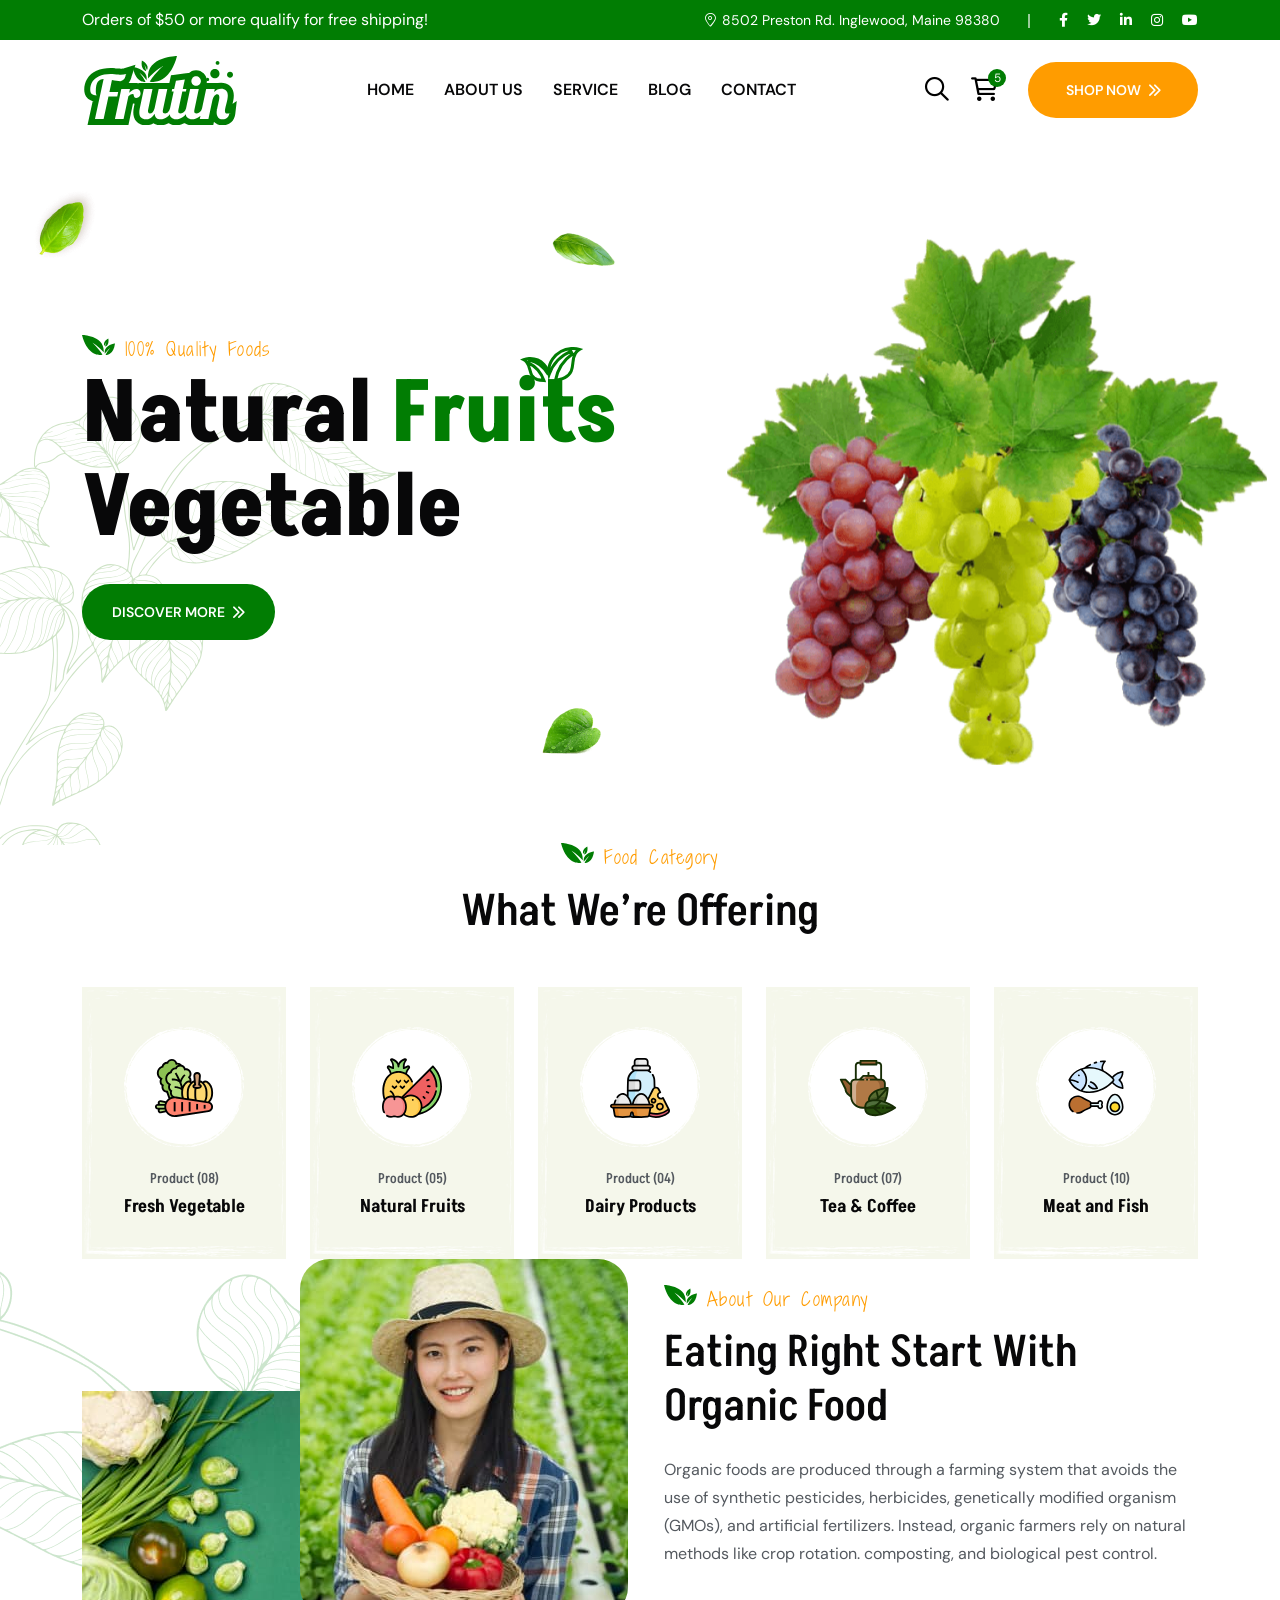
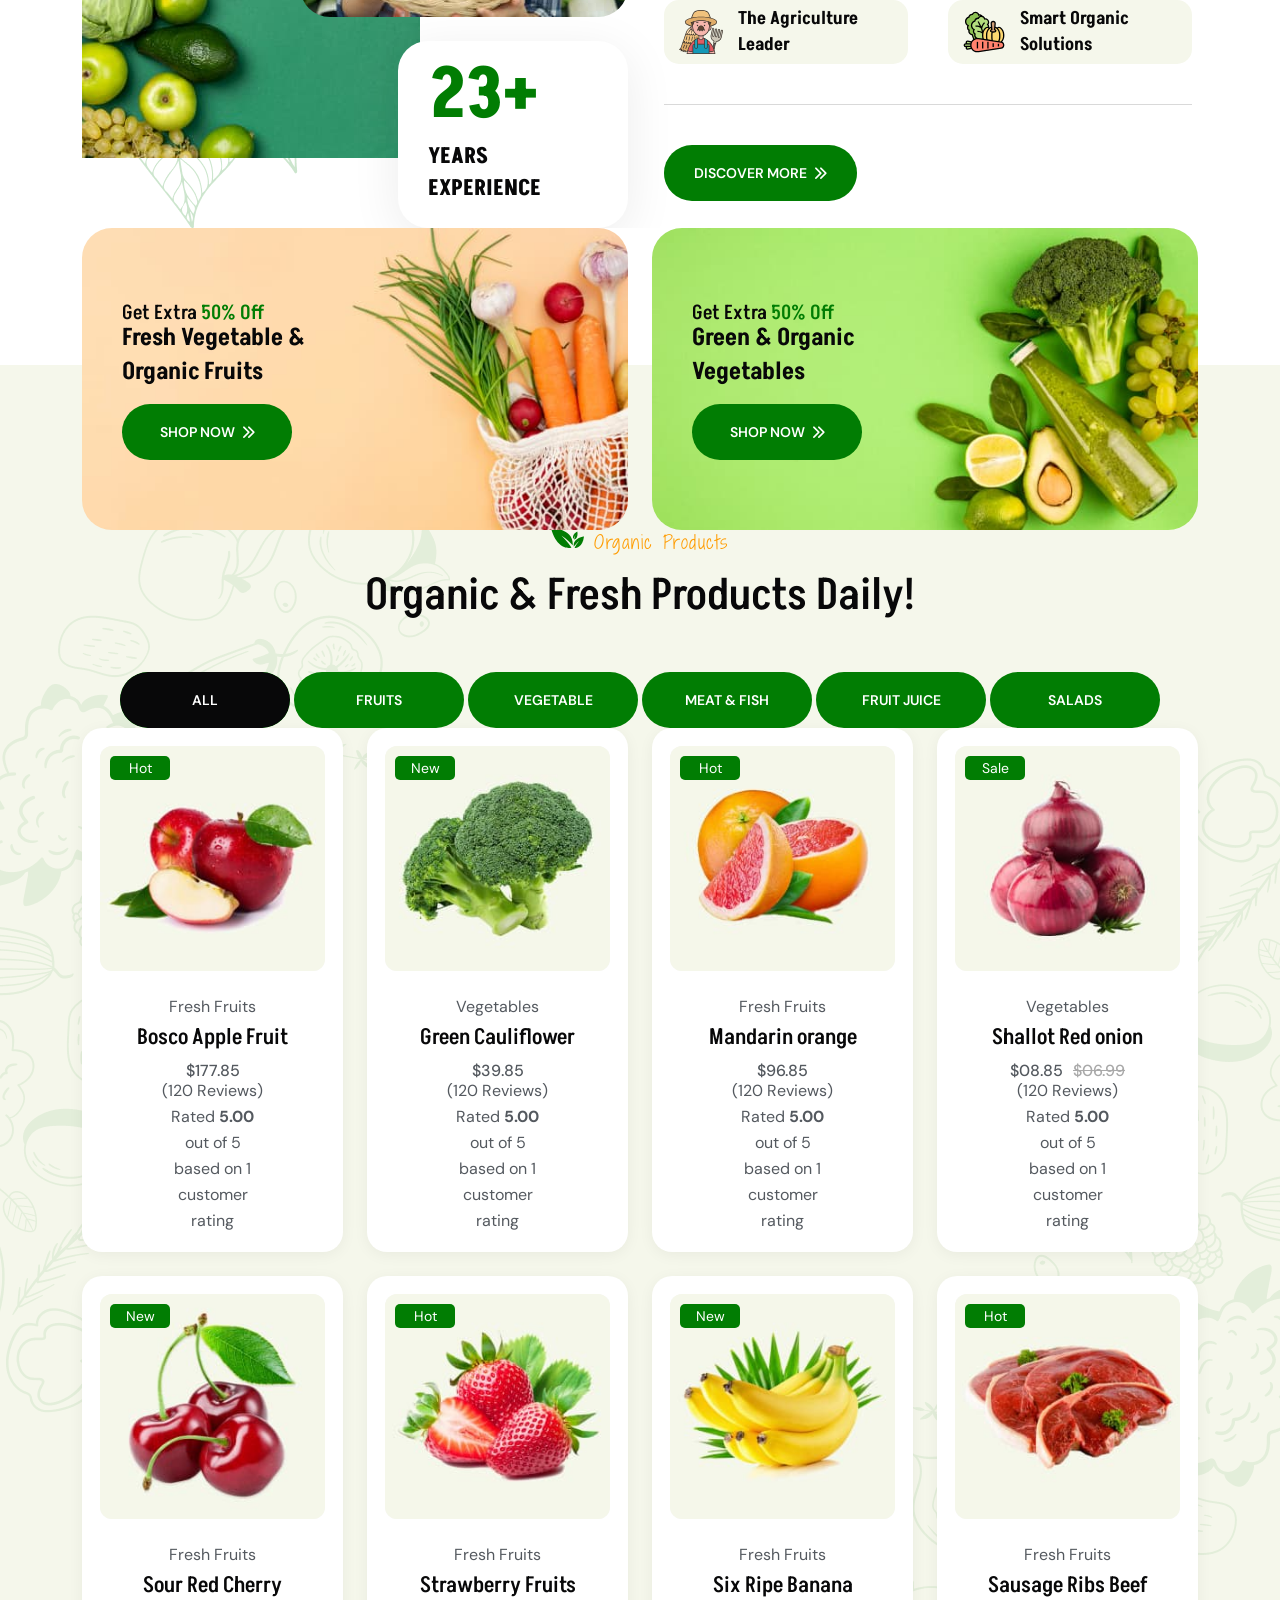
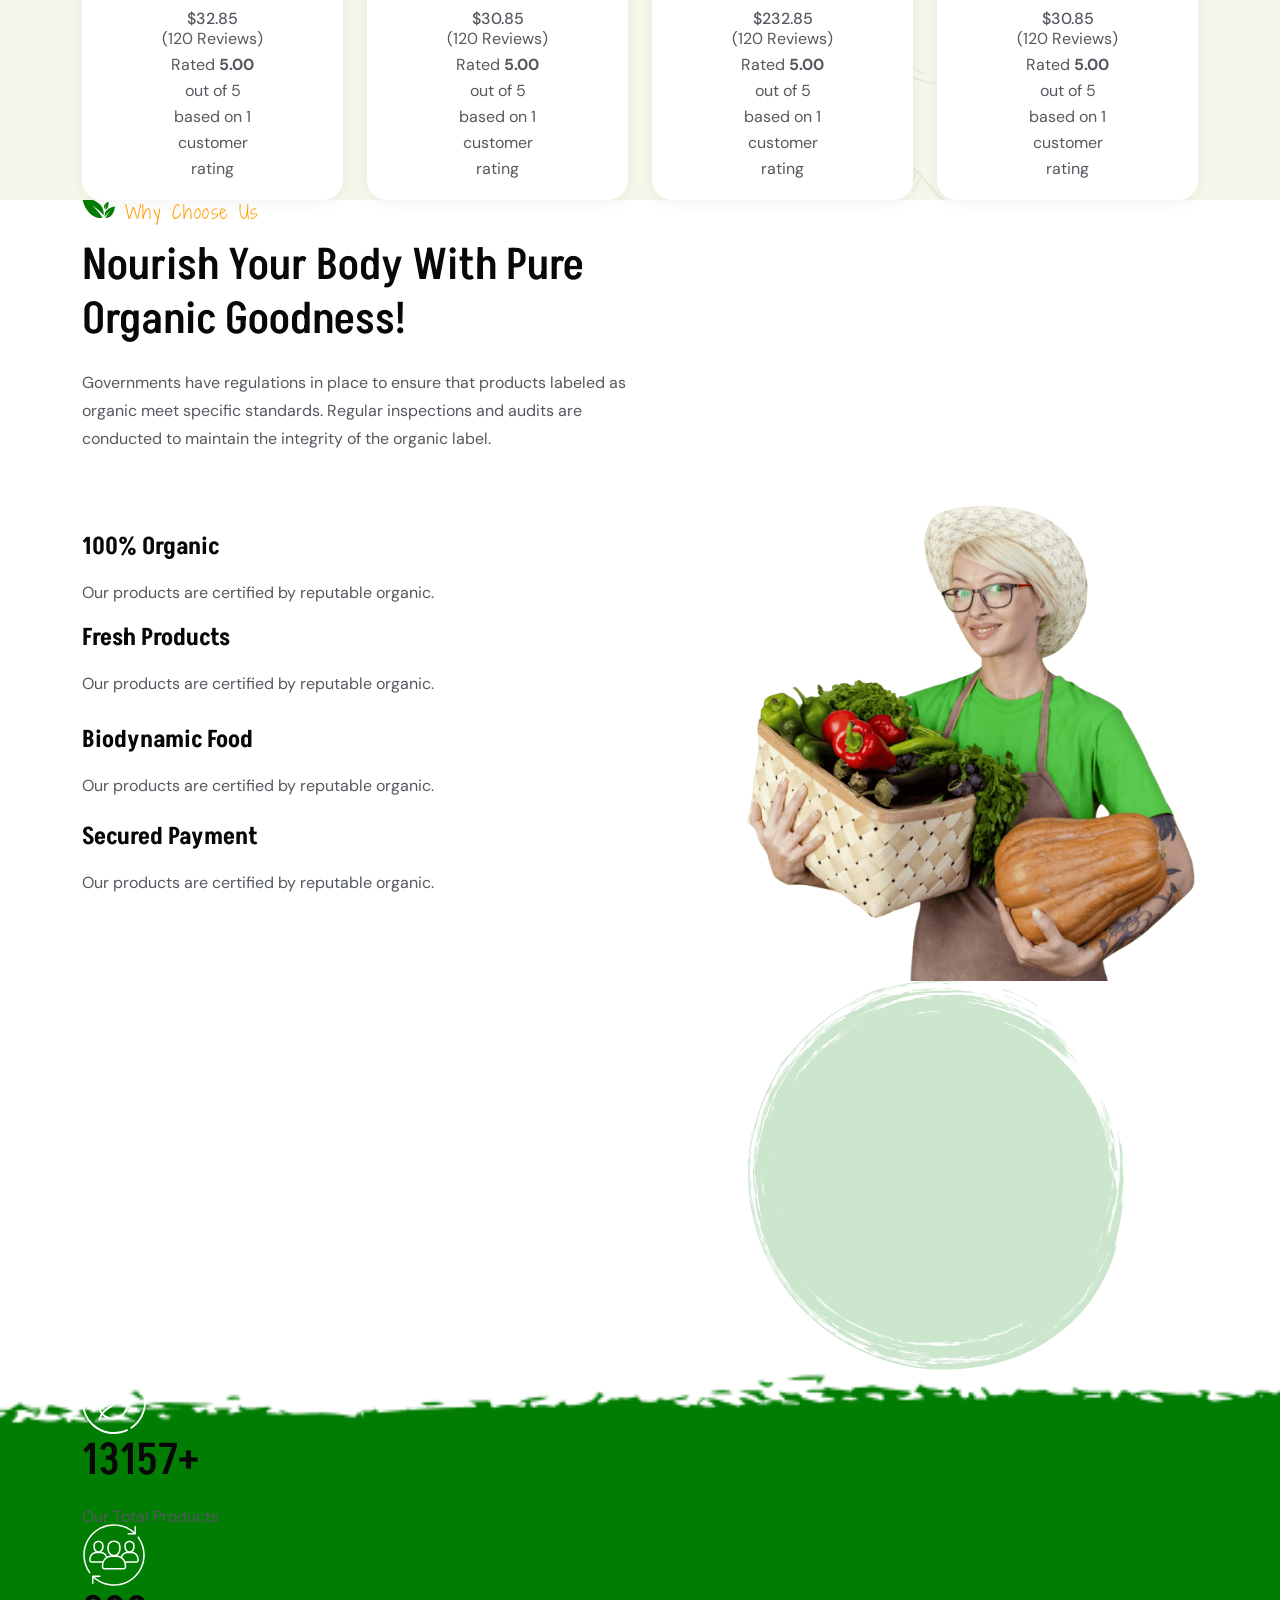
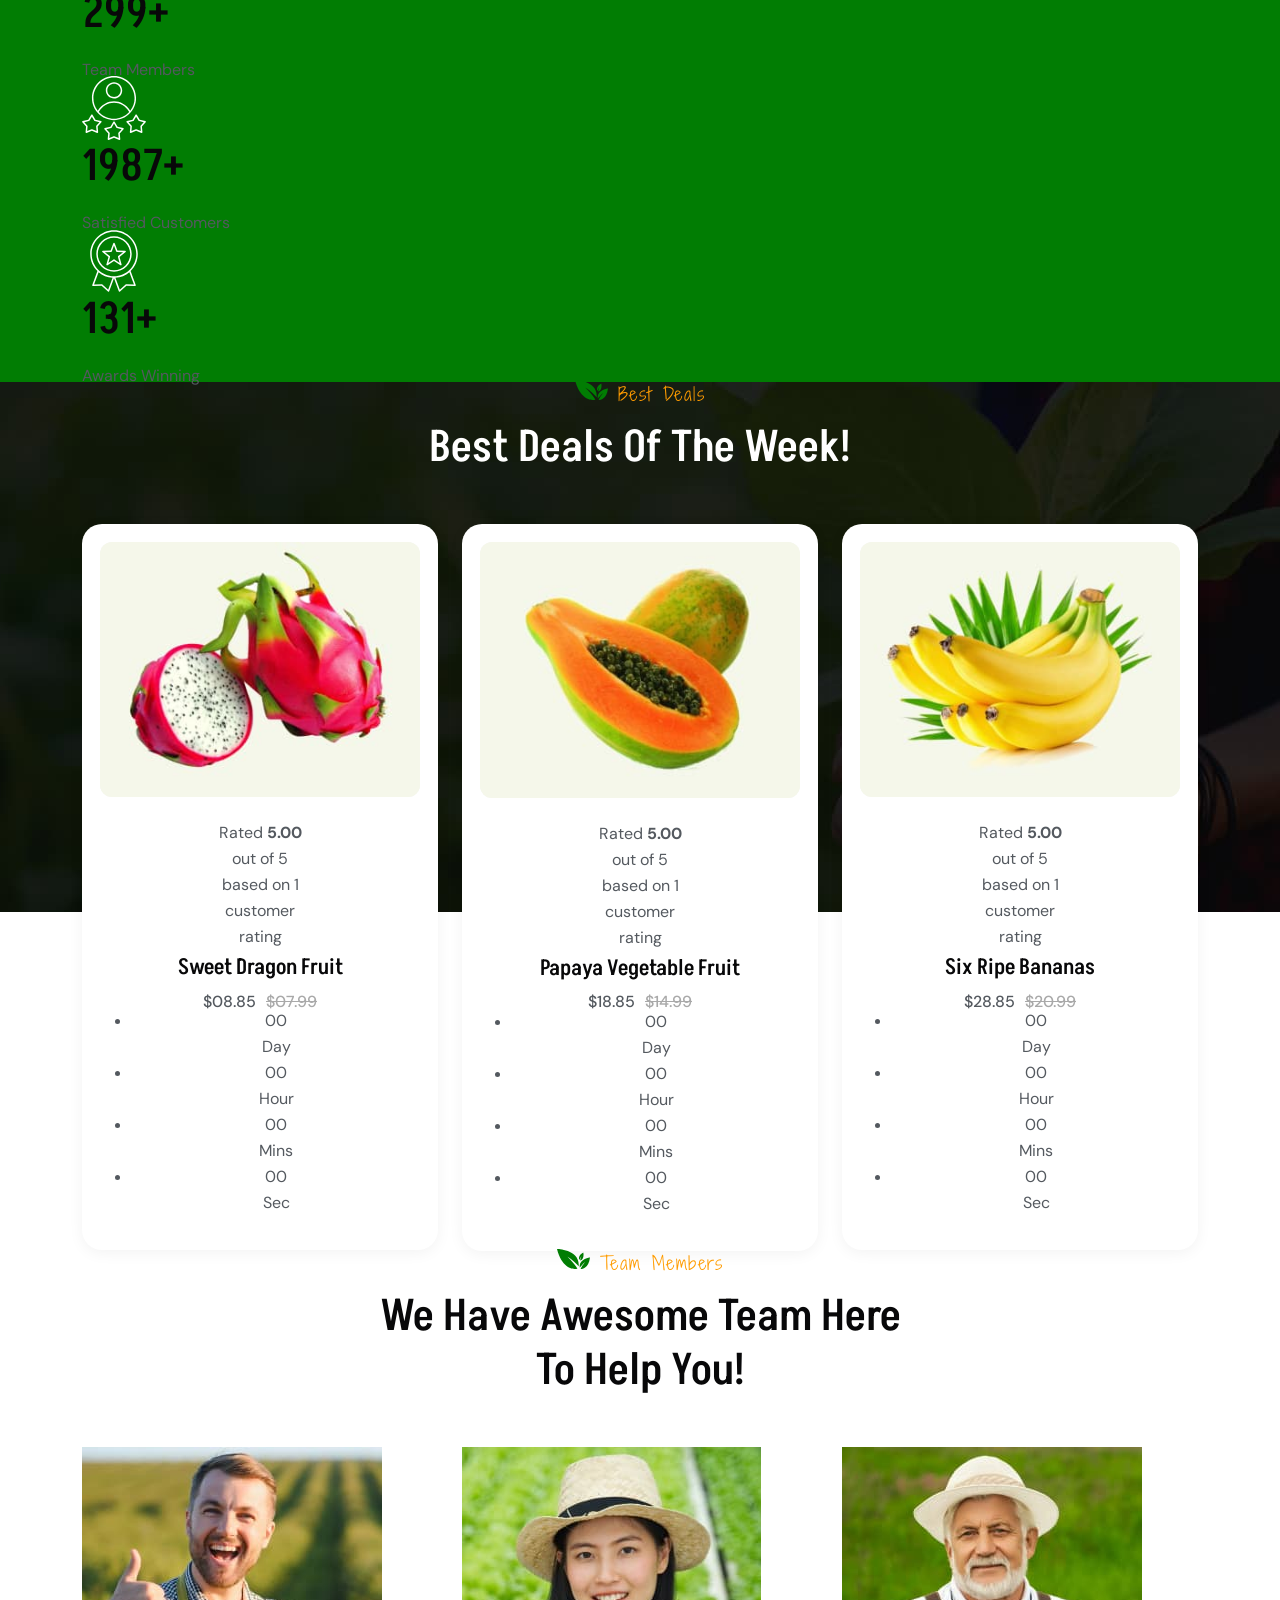
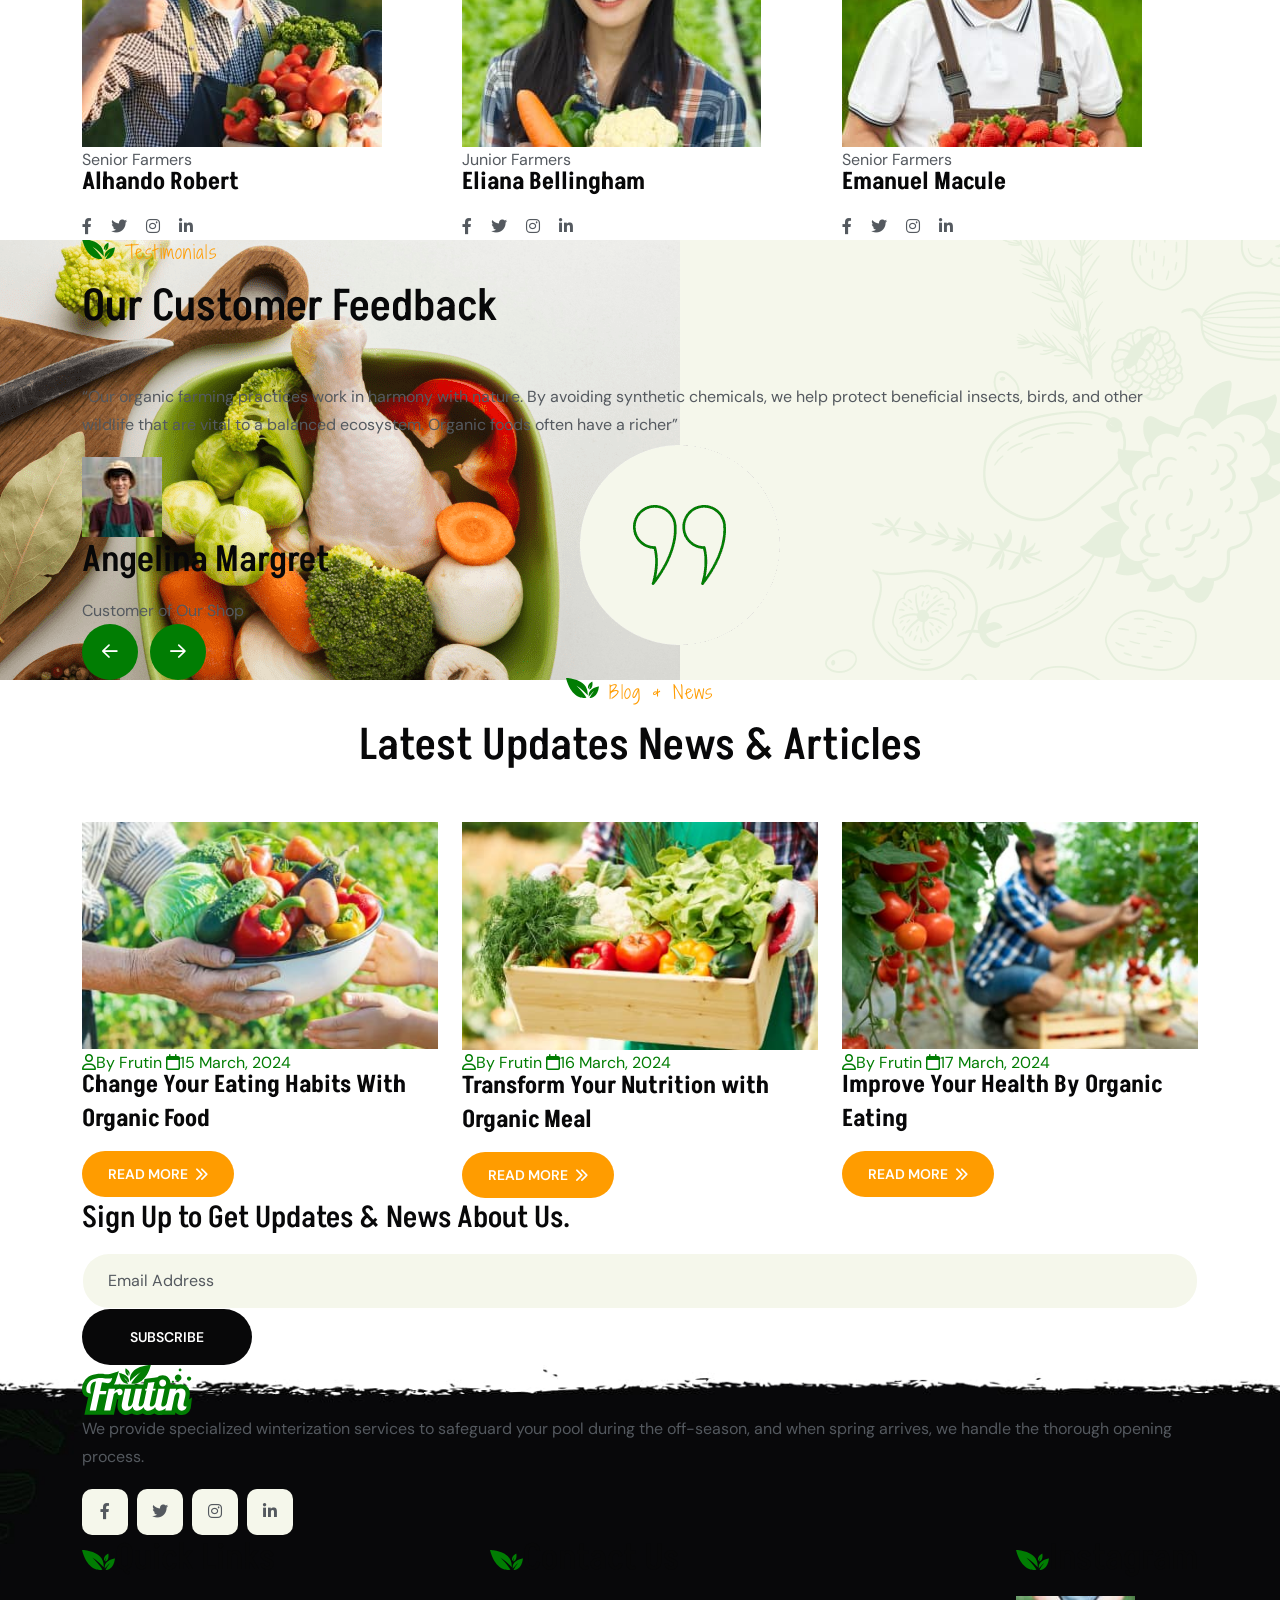
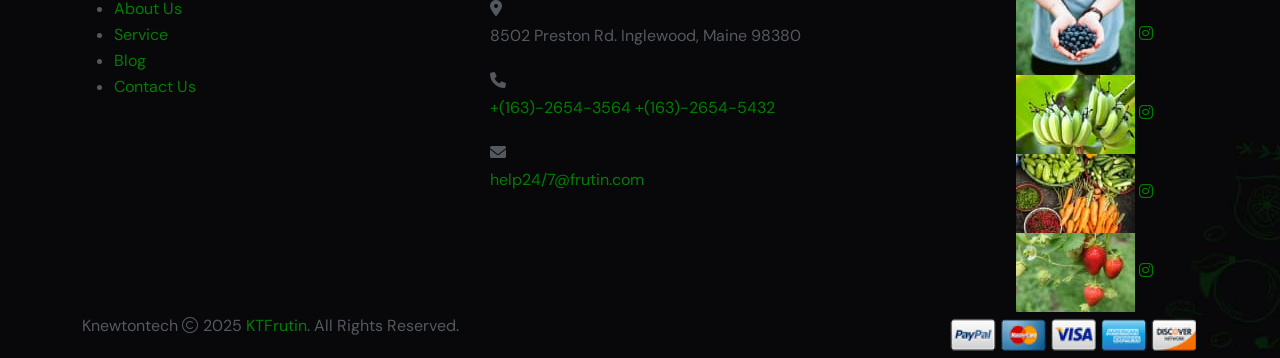
==== index.html @ 32ccba11 "initial commit" ====
<!DOCTYPE html>
<html class="no-js" lang="zxx">
	<head>
		<meta charset="utf-8" />
		<meta http-equiv="x-ua-compatible" content="ie=edge" />
		<title>Frutin - Organic and Healthy Food HTML Template - Home Organic Food</title>
		<meta name="author" content="Frutin" />
		<meta name="description" content="Frutin - Organic and Healthy Food HTML Template" />
		<meta name="keywords" content="Frutin - Organic and Healthy Food HTML Template" />
		<meta name="robots" content="INDEX,FOLLOW" />

		<!-- Mobile Specific Metas -->
		<meta name="viewport" content="width=device-width, initial-scale=1, shrink-to-fit=no" />

		<!-- Favicons - Place favicon.ico in the root directory -->
		<link rel="apple-touch-icon" sizes="57x57" href="assets/img/favicons/apple-icon-57x57.png" />
		<link rel="apple-touch-icon" sizes="60x60" href="assets/img/favicons/apple-icon-60x60.png" />
		<link rel="apple-touch-icon" sizes="72x72" href="assets/img/favicons/apple-icon-72x72.png" />
		<link rel="apple-touch-icon" sizes="76x76" href="assets/img/favicons/apple-icon-76x76.png" />
		<link rel="apple-touch-icon" sizes="114x114" href="assets/img/favicons/apple-icon-114x114.png" />
		<link rel="apple-touch-icon" sizes="120x120" href="assets/img/favicons/apple-icon-120x120.png" />
		<link rel="apple-touch-icon" sizes="144x144" href="assets/img/favicons/apple-icon-144x144.png" />
		<link rel="apple-touch-icon" sizes="152x152" href="assets/img/favicons/apple-icon-152x152.png" />
		<link rel="apple-touch-icon" sizes="180x180" href="assets/img/favicons/apple-icon-180x180.png" />
		<link rel="icon" type="image/png" sizes="192x192" href="assets/img/favicons/android-icon-192x192.png" />
		<link rel="icon" type="image/png" sizes="32x32" href="assets/img/favicons/favicon-32x32.png" />
		<link rel="icon" type="image/png" sizes="96x96" href="assets/img/favicons/favicon-96x96.png" />
		<link rel="icon" type="image/png" sizes="16x16" href="assets/img/favicons/favicon-16x16.png" />
		<link rel="manifest" href="assets/img/favicons/manifest.json" />
		<meta name="msapplication-TileColor" content="#ffffff" />
		<meta name="msapplication-TileImage" content="assets/img/favicons/ms-icon-144x144.png" />
		<meta name="theme-color" content="#ffffff" />

		<!--==============================
	  Google Fonts
	============================== -->
		<link rel="preconnect" href="https://fonts.googleapis.com" />
		<link rel="preconnect" href="https://fonts.gstatic.com" crossorigin />
		<link
			href="https://fonts.googleapis.com/css2?family=Akshar:wght@300..700&family=DM+Sans:ital,opsz,wght@0,9..40,100..1000;1,9..40,100..1000&family=Shadows+Into+Light+Two&display=swap"
			rel="stylesheet"
		/>

		<!--==============================
	    All CSS File
	============================== -->
		<!-- Bootstrap -->
		<link rel="stylesheet" href="assets/css/bootstrap.min.css" />
		<!-- Fontawesome Icon -->
		<link rel="stylesheet" href="assets/css/fontawesome.min.css" />
		<!-- Magnific Popup -->
		<link rel="stylesheet" href="assets/css/magnific-popup.min.css" />
		<!-- Swiper Js -->
		<link rel="stylesheet" href="assets/css/swiper-bundle.min.css" />
		<!-- Theme Custom CSS -->
		<!-- <link rel="stylesheet" href="assets/css/style.css" /> -->
		<link rel="stylesheet" href="./assets/css/sections/header.css" />
	</head>

	<body>
		<!--********************************
   		Code Start From Here 
	******************************** -->

		<!--==============================
     Preloader
  ==============================-->
		<div class="preloader">
			<button class="th-btn preloaderCls">Cancel Preloader</button>
			<div class="preloader-inner">
				<div class="loader">
					<span></span>
					<span></span>
					<span></span>
					<span></span>
					<span></span>
					<span></span>
				</div>
			</div>
		</div>

		<!--==============================
    Mobile Menu
  ============================== -->

		<div class="th-menu-wrapper">
			<div class="th-menu-area text-center">
				<button class="th-menu-toggle"><i class="fal fa-times"></i></button>
				<div class="mobile-logo">
					<a href="home-organic-farm.html"><img src="assets/img/logo.svg" alt="Frutin" /></a>
				</div>
				<div class="th-mobile-menu">
					<ul>
						<li>
							<a href="index.html">Home</a>
						</li>
						<li>
							<a href="about.html">About us</a>
						</li>
						<li>
							<a href="service.html">Service</a>
						</li>
						<li>
							<a href="blog.html">Blog</a>
						</li>
						<li>
							<a href="contact.html">Contact</a>
						</li>
					</ul>
				</div>
			</div>
		</div>
		<!--==============================
	Header Area
==============================-->
		<header class="th-header header-layout1">
			<div class="header-top">
				<div class="container">
					<div class="row justify-content-center justify-content-lg-between align-items-center gy-2">
						<div class="col-auto d-none d-lg-block">
							<p class="header-notice">Orders of $50 or more qualify for free shipping!</p>
						</div>
						<div class="col-auto">
							<div class="header-links">
								<ul>
									<li class="d-none d-sm-inline-block">
										<i class="fal fa-location-dot"></i
										><a href="https://www.google.com/maps">8502 Preston Rd. Inglewood, Maine 98380</a>
									</li>
									<li>
										<div class="social-links">
											<a href="https://www.facebook.com/"><i class="fab fa-facebook-f"></i></a>
											<a href="https://www.twitter.com/"><i class="fab fa-twitter"></i></a>
											<a href="https://www.linkedin.com/"><i class="fab fa-linkedin-in"></i></a>
											<a href="https://www.instagram.com/"><i class="fab fa-instagram"></i></a>
											<a href="https://www.youtube.com/"><i class="fab fa-youtube"></i></a>
										</div>
									</li>
								</ul>
							</div>
						</div>
					</div>
				</div>
			</div>
			<div class="sticky-wrapper">
				<!-- Main Menu Area -->
				<div class="menu-area">
					<div class="container">
						<div class="row align-items-center justify-content-between">
							<div class="col-auto">
								<div class="header-logo">
									<a href="home-organic-farm.html"><img src="assets/img/logo.svg" alt="Frutin" /></a>
								</div>
							</div>
							<div class="col-auto">
								<nav class="main-menu d-none d-lg-inline-block">
									<ul>
										<li><a href="index.html">Home</a></li>
										<li><a href="about.html">About Us</a></li>
										<li><a href="service.html">Service</a></li>
										<li><a href="blog.html">Blog</a></li>
										<li>
											<a href="contact.html">Contact</a>
										</li>
									</ul>
								</nav>
								<button type="button" class="th-menu-toggle d-block d-lg-none"><i class="far fa-bars"></i></button>
							</div>
							<div class="col-auto d-none d-xl-block">
								<div class="header-button">
									<button type="button" class="simple-icon searchBoxToggler"><i class="far fa-search"></i></button>
									<button type="button" class="simple-icon sideMenuToggler">
										<span class="badge">5</span>
										<i class="fa-regular fa-cart-shopping"></i>
									</button>
									<a href="#" class="th-btn style4">Shop Now<i class="fas fa-chevrons-right ms-2"></i></a>
								</div>
							</div>
						</div>
					</div>
				</div>
			</div>
		</header>

		<!--==============================
Hero Area
==============================-->
		<div class="th-hero-wrapper hero-1" id="hero" data-bg-src="assets/img/hero/hero_bg_1_2.jpg">
			<div class="swiper th-slider" id="heroSlide1" data-slider-options='{"effect":"fade"}'>
				<div class="swiper-wrapper">
					<div class="swiper-slide">
						<div class="hero-inner">
							<div class="container">
								<div class="hero-style1">
									<span class="sub-title" data-ani="slideinup" data-ani-delay="0.2s"
										><img src="assets/img/theme-img/title_icon.svg" alt="shape" />100% Quality Foods</span
									>
									<h1 class="hero-title">
										<span class="title1" data-ani="slideinup" data-ani-delay="0.4s">
											<img class="title-img" src="assets/img/hero/hero_title_shape.svg" alt="icon" />
											Natural <span class="text-theme">Fruits</span>
										</span>
										<span class="title2" data-ani="slideinup" data-ani-delay="0.5s">Vegetable</span>
									</h1>
									<a href="about.html" class="th-btn" data-ani="slideinup" data-ani-delay="0.7s"
										>Discover More<i class="fas fa-chevrons-right ms-2"></i
									></a>
								</div>
							</div>
							<div class="hero-img" data-ani="slideinright" data-ani-delay="0.5s">
								<img src="assets/img/hero/hero_1_1.png" alt="Image" />
							</div>
							<div class="hero-shape1" data-ani="slideinup" data-ani-delay="0.5s">
								<img src="assets/img/hero/hero_shape_1_1.png" alt="shape" />
							</div>
							<div class="hero-shape2" data-ani="slideindown" data-ani-delay="0.6s">
								<img src="assets/img/hero/hero_shape_1_2.png" alt="shape" />
							</div>
							<div class="hero-shape3" data-ani="slideinleft" data-ani-delay="0.7s">
								<img src="assets/img/hero/hero_shape_1_3.png" alt="shape" />
							</div>
						</div>
					</div>
					<div class="swiper-slide">
						<div class="hero-inner">
							<div class="container">
								<div class="hero-style1">
									<span class="sub-title" data-ani="slideinup" data-ani-delay="0.2s"
										><img src="assets/img/theme-img/title_icon.svg" alt="shape" />100% Organic Foods</span
									>
									<h1 class="hero-title">
										<span class="title1" data-ani="slideinup" data-ani-delay="0.4s">
											<img class="title-img" src="assets/img/hero/hero_title_shape.svg" alt="icon" />
											Organic <span class="text-theme">Fruits</span>
										</span>
										<span class="title2" data-ani="slideinup" data-ani-delay="0.5s">For Health</span>
									</h1>
									<a href="about.html" class="th-btn" data-ani="slideinup" data-ani-delay="0.7s"
										>Discover More<i class="fas fa-chevrons-right ms-2"></i
									></a>
								</div>
							</div>
							<div class="hero-img" data-ani="slideinright" data-ani-delay="0.5s">
								<img src="assets/img/hero/hero_1_2.png" alt="Image" />
							</div>
							<div class="hero-shape1" data-ani="slideinup" data-ani-delay="0.5s">
								<img src="assets/img/hero/hero_shape_1_1.png" alt="shape" />
							</div>
							<div class="hero-shape2" data-ani="slideindown" data-ani-delay="0.6s">
								<img src="assets/img/hero/hero_shape_1_2.png" alt="shape" />
							</div>
							<div class="hero-shape3" data-ani="slideinleft" data-ani-delay="0.7s">
								<img src="assets/img/hero/hero_shape_1_3.png" alt="shape" />
							</div>
						</div>
					</div>
					<div class="swiper-slide">
						<div class="hero-inner">
							<div class="container">
								<div class="hero-style1">
									<span class="sub-title" data-ani="slideinup" data-ani-delay="0.2s"
										><img src="assets/img/theme-img/title_icon.svg" alt="shape" />100% Fresh Foods</span
									>
									<h1 class="hero-title">
										<span class="title1" data-ani="slideinup" data-ani-delay="0.4s">
											<img class="title-img" src="assets/img/hero/hero_title_shape.svg" alt="icon" />
											Quality <span class="text-theme">Fruits</span>
										</span>
										<span class="title2" data-ani="slideinup" data-ani-delay="0.5s">Farming</span>
									</h1>
									<a href="about.html" class="th-btn" data-ani="slideinup" data-ani-delay="0.7s"
										>Discover More<i class="fas fa-chevrons-right ms-2"></i
									></a>
								</div>
							</div>
							<div class="hero-img" data-ani="slideinright" data-ani-delay="0.5s">
								<img src="assets/img/hero/hero_1_3.png" alt="Image" />
							</div>
							<div class="hero-shape1" data-ani="slideinup" data-ani-delay="0.5s">
								<img src="assets/img/hero/hero_shape_1_1.png" alt="shape" />
							</div>
							<div class="hero-shape2" data-ani="slideindown" data-ani-delay="0.6s">
								<img src="assets/img/hero/hero_shape_1_2.png" alt="shape" />
							</div>
							<div class="hero-shape3" data-ani="slideinleft" data-ani-delay="0.7s">
								<img src="assets/img/hero/hero_shape_1_3.png" alt="shape" />
							</div>
						</div>
					</div>
				</div>
			</div>
			<div class="hero-shape4">
				<img class="svg-img" src="assets/img/hero/hero_shape_1_4.svg" alt="shape" />
			</div>
		</div>
		<!--======== / Hero Section ========-->
		<!--==============================
Category Area  
==============================-->
		<section class="space-top">
			<div class="container">
				<div class="title-area text-center">
					<span class="sub-title"><img src="assets/img/theme-img/title_icon.svg" alt="Icon" />Food Category</span>
					<h2 class="sec-title">What We’re Offering</h2>
				</div>
				<div
					class="swiper th-slider"
					data-slider-options='{"breakpoints":{"0":{"slidesPerView":1},"400":{"slidesPerView":"2"},"768":{"slidesPerView":"3"},"992":{"slidesPerView":"4"},"1200":{"slidesPerView":"5"}}}'
				>
					<div class="swiper-wrapper">
						<div class="swiper-slide">
							<div class="category-card">
								<div class="box-shape" data-bg-src="assets/img/bg/category_card_bg.png"></div>
								<div class="box-icon" data-mask-src="assets/img/bg/category_card_icon_bg.png">
									<img src="assets/img/icon/category_card_1.svg" alt="Image" />
								</div>
								<p class="box-subtitle">Product (08)</p>
								<h3 class="box-title"><a href="#">Fresh Vegetable</a></h3>
							</div>
						</div>

						<div class="swiper-slide">
							<div class="category-card">
								<div class="box-shape" data-bg-src="assets/img/bg/category_card_bg.png"></div>
								<div class="box-icon" data-mask-src="assets/img/bg/category_card_icon_bg.png">
									<img src="assets/img/icon/category_card_2.svg" alt="Image" />
								</div>
								<p class="box-subtitle">Product (05)</p>
								<h3 class="box-title"><a href="#">Natural Fruits</a></h3>
							</div>
						</div>

						<div class="swiper-slide">
							<div class="category-card">
								<div class="box-shape" data-bg-src="assets/img/bg/category_card_bg.png"></div>
								<div class="box-icon" data-mask-src="assets/img/bg/category_card_icon_bg.png">
									<img src="assets/img/icon/category_card_3.svg" alt="Image" />
								</div>
								<p class="box-subtitle">Product (04)</p>
								<h3 class="box-title"><a href="#">Dairy Products</a></h3>
							</div>
						</div>

						<div class="swiper-slide">
							<div class="category-card">
								<div class="box-shape" data-bg-src="assets/img/bg/category_card_bg.png"></div>
								<div class="box-icon" data-mask-src="assets/img/bg/category_card_icon_bg.png">
									<img src="assets/img/icon/category_card_4.svg" alt="Image" />
								</div>
								<p class="box-subtitle">Product (07)</p>
								<h3 class="box-title"><a href="#">Tea & Coffee</a></h3>
							</div>
						</div>

						<div class="swiper-slide">
							<div class="category-card">
								<div class="box-shape" data-bg-src="assets/img/bg/category_card_bg.png"></div>
								<div class="box-icon" data-mask-src="assets/img/bg/category_card_icon_bg.png">
									<img src="assets/img/icon/category_card_5.svg" alt="Image" />
								</div>
								<p class="box-subtitle">Product (10)</p>
								<h3 class="box-title"><a href="#">Meat and Fish</a></h3>
							</div>
						</div>
					</div>
				</div>
			</div>
		</section>
		<!--==============================
About Area  
==============================-->
		<div class="overflow-hidden space" id="about-sec">
			<div class="container">
				<div class="row align-items-center">
					<div class="col-xl-6 mb-30 mb-xl-0">
						<div class="img-box1">
							<div class="img1">
								<img src="assets/img/normal/about_1_1.jpg" alt="About" />
							</div>
							<div class="img2">
								<img src="assets/img/normal/about_1_2.jpg" alt="Image" />
							</div>
							<div class="shape1 movingX">
								<img src="assets/img/normal/about_1_3.png" alt="Image" />
							</div>
							<div class="year-counter">
								<div class="year-counter_number"><span class="counter-number">23</span>+</div>
								<p class="year-counter_text">Years Experience</p>
							</div>
						</div>
					</div>
					<div class="col-xl-6">
						<div class="ps-xxl-5 ps-xl-2 ms-xl-1 text-center text-xl-start">
							<div class="title-area mb-32">
								<span class="sub-title"><img src="assets/img/theme-img/title_icon.svg" alt="shape" />About Our Company</span>
								<h2 class="sec-title">Eating Right Start With Organic Food</h2>
								<p class="sec-text">
									Organic foods are produced through a farming system that avoids the use of synthetic pesticides,
									herbicides, genetically modified organism (GMOs), and artificial fertilizers. Instead, organic farmers rely
									on natural methods like crop rotation. composting, and biological pest control.
								</p>
							</div>
							<div class="about-feature-wrap">
								<div class="about-feature">
									<div class="box-icon">
										<img src="assets/img/icon/about_feature_1.svg" alt="Icon" />
									</div>
									<h3 class="box-title">The Agriculture Leader</h3>
								</div>
								<div class="about-feature">
									<div class="box-icon">
										<img src="assets/img/icon/about_feature_2.svg" alt="Icon" />
									</div>
									<h3 class="box-title">Smart Organic Solutions</h3>
								</div>
							</div>
							<div>
								<a href="about.html" class="th-btn">Discover More<i class="fas fa-chevrons-right ms-2"></i></a>
							</div>
						</div>
					</div>
				</div>
			</div>
		</div>
		<!--==============================
Cta Area  
==============================-->
		<section class="" data-pos-for="#shop-sec" data-sec-pos="bottom-half">
			<div class="container z-index-common">
				<div class="row gy-30">
					<div class="col-xl-6">
						<div class="offer-card mega-hover" data-bg-src="assets/img/bg/cta_bg_1_1.jpg">
							<span class="h6 box-subtitle">Get Extra <span class="text-theme">50% Off</span></span>
							<h3 class="box-title">
								Fresh Vegetable & <br />
								Organic Fruits
							</h3>
							<a href="#" class="th-btn">Shop Now<i class="fas fa-chevrons-right ms-2"></i></a>
						</div>
					</div>
					<div class="col-xl-6">
						<div class="offer-card mega-hover" data-bg-src="assets/img/bg/cta_bg_1_2.jpg">
							<span class="h6 box-subtitle">Get Extra <span class="text-theme">50% Off</span></span>
							<h3 class="box-title">
								Green & Organic <br />
								Vegetables
							</h3>
							<a href="#" class="th-btn">Shop Now<i class="fas fa-chevrons-right ms-2"></i></a>
						</div>
					</div>
				</div>
			</div>
		</section>
		<!--==============================
Product Area
==============================-->
		<section class="bg-smoke2 space" id="shop-sec">
			<div class="shape-mockup" data-top="0" data-left="0">
				<img src="assets/img/shape/vector_shape_1.png" alt="shape" />
			</div>
			<div class="shape-mockup" data-bottom="0" data-right="0">
				<img src="assets/img/shape/vector_shape_2.png" alt="shape" />
			</div>
			<div class="container text-center">
				<div class="title-area text-center">
					<span class="sub-title"><img src="assets/img/theme-img/title_icon.svg" alt="Icon" />Organic Products</span>
					<h2 class="sec-title">Organic & Fresh Products Daily!</h2>
				</div>
				<div class="filter-menu indicator-active filter-menu-active">
					<button data-filter="*" class="th-btn tab-btn active" type="button">ALL</button>
					<button data-filter=".cat1" class="th-btn tab-btn" type="button">Fruits</button>
					<button data-filter=".cat2" class="th-btn tab-btn" type="button">Vegetable</button>
					<button data-filter=".cat3" class="th-btn tab-btn" type="button">Meat & Fish</button>
					<button data-filter=".cat4" class="th-btn tab-btn" type="button">Fruit Juice</button>
					<button data-filter=".cat5" class="th-btn tab-btn" type="button">Salads</button>
				</div>
				<div class="row gy-4 filter-active">
					<div class="col-xl-3 col-lg-4 col-sm-6 filter-item cat3">
						<div class="th-product product-grid">
							<div class="product-img">
								<img src="assets/img/product/product_1_1.jpg" alt="Product Image" />
								<span class="product-tag">Hot</span>
								<div class="actions">
									<a href="#QuickView" class="icon-btn popup-content"><i class="far fa-eye"></i></a>
									<a href="cart.html" class="icon-btn"><i class="far fa-cart-plus"></i></a>
									<a href="wishlist.html" class="icon-btn"><i class="far fa-heart"></i></a>
								</div>
							</div>
							<div class="product-content">
								<a href="#" class="product-category">Fresh Fruits</a>
								<h3 class="product-title"><a href="#">Bosco Apple Fruit</a></h3>
								<span class="price">$177.85</span>
								<div class="woocommerce-product-rating">
									<span class="count">(120 Reviews)</span>
									<div class="star-rating" role="img" aria-label="Rated 5.00 out of 5">
										<span
											>Rated <strong class="rating">5.00</strong> out of 5 based on <span class="rating">1</span> customer
											rating</span
										>
									</div>
								</div>
							</div>
						</div>
					</div>

					<div class="col-xl-3 col-lg-4 col-sm-6 filter-item cat5 cat2">
						<div class="th-product product-grid">
							<div class="product-img">
								<img src="assets/img/product/product_1_2.jpg" alt="Product Image" />
								<span class="product-tag">New</span>
								<div class="actions">
									<a href="#QuickView" class="icon-btn popup-content"><i class="far fa-eye"></i></a>
									<a href="cart.html" class="icon-btn"><i class="far fa-cart-plus"></i></a>
									<a href="wishlist.html" class="icon-btn"><i class="far fa-heart"></i></a>
								</div>
							</div>
							<div class="product-content">
								<a href="#" class="product-category">Vegetables</a>
								<h3 class="product-title"><a href="#">Green Cauliflower</a></h3>
								<span class="price">$39.85</span>
								<div class="woocommerce-product-rating">
									<span class="count">(120 Reviews)</span>
									<div class="star-rating" role="img" aria-label="Rated 5.00 out of 5">
										<span
											>Rated <strong class="rating">5.00</strong> out of 5 based on <span class="rating">1</span> customer
											rating</span
										>
									</div>
								</div>
							</div>
						</div>
					</div>

					<div class="col-xl-3 col-lg-4 col-sm-6 filter-item cat1 cat4">
						<div class="th-product product-grid">
							<div class="product-img">
								<img src="assets/img/product/product_1_3.jpg" alt="Product Image" />
								<span class="product-tag">Hot</span>
								<div class="actions">
									<a href="#QuickView" class="icon-btn popup-content"><i class="far fa-eye"></i></a>
									<a href="cart.html" class="icon-btn"><i class="far fa-cart-plus"></i></a>
									<a href="wishlist.html" class="icon-btn"><i class="far fa-heart"></i></a>
								</div>
							</div>
							<div class="product-content">
								<a href="#" class="product-category">Fresh Fruits</a>
								<h3 class="product-title"><a href="#">Mandarin orange</a></h3>
								<span class="price">$96.85</span>
								<div class="woocommerce-product-rating">
									<span class="count">(120 Reviews)</span>
									<div class="star-rating" role="img" aria-label="Rated 5.00 out of 5">
										<span
											>Rated <strong class="rating">5.00</strong> out of 5 based on <span class="rating">1</span> customer
											rating</span
										>
									</div>
								</div>
							</div>
						</div>
					</div>

					<div class="col-xl-3 col-lg-4 col-sm-6 filter-item cat2 cat5">
						<div class="th-product product-grid">
							<div class="product-img">
								<img src="assets/img/product/product_1_4.jpg" alt="Product Image" />
								<span class="product-tag">Sale</span>
								<div class="actions">
									<a href="#QuickView" class="icon-btn popup-content"><i class="far fa-eye"></i></a>
									<a href="cart.html" class="icon-btn"><i class="far fa-cart-plus"></i></a>
									<a href="wishlist.html" class="icon-btn"><i class="far fa-heart"></i></a>
								</div>
							</div>
							<div class="product-content">
								<a href="#" class="product-category">Vegetables</a>
								<h3 class="product-title"><a href="#">Shallot Red onion</a></h3>
								<span class="price">$08.85<del>$06.99</del></span>
								<div class="woocommerce-product-rating">
									<span class="count">(120 Reviews)</span>
									<div class="star-rating" role="img" aria-label="Rated 5.00 out of 5">
										<span
											>Rated <strong class="rating">5.00</strong> out of 5 based on <span class="rating">1</span> customer
											rating</span
										>
									</div>
								</div>
							</div>
						</div>
					</div>

					<div class="col-xl-3 col-lg-4 col-sm-6 filter-item cat3 cat1">
						<div class="th-product product-grid">
							<div class="product-img">
								<img src="assets/img/product/product_1_5.jpg" alt="Product Image" />
								<span class="product-tag">New</span>
								<div class="actions">
									<a href="#QuickView" class="icon-btn popup-content"><i class="far fa-eye"></i></a>
									<a href="cart.html" class="icon-btn"><i class="far fa-cart-plus"></i></a>
									<a href="wishlist.html" class="icon-btn"><i class="far fa-heart"></i></a>
								</div>
							</div>
							<div class="product-content">
								<a href="#" class="product-category">Fresh Fruits</a>
								<h3 class="product-title"><a href="#">Sour Red Cherry</a></h3>
								<span class="price">$32.85</span>
								<div class="woocommerce-product-rating">
									<span class="count">(120 Reviews)</span>
									<div class="star-rating" role="img" aria-label="Rated 5.00 out of 5">
										<span
											>Rated <strong class="rating">5.00</strong> out of 5 based on <span class="rating">1</span> customer
											rating</span
										>
									</div>
								</div>
							</div>
						</div>
					</div>

					<div class="col-xl-3 col-lg-4 col-sm-6 filter-item cat5 cat4 cat1 cat2">
						<div class="th-product product-grid">
							<div class="product-img">
								<img src="assets/img/product/product_1_6.jpg" alt="Product Image" />
								<span class="product-tag">Hot</span>
								<div class="actions">
									<a href="#QuickView" class="icon-btn popup-content"><i class="far fa-eye"></i></a>
									<a href="cart.html" class="icon-btn"><i class="far fa-cart-plus"></i></a>
									<a href="wishlist.html" class="icon-btn"><i class="far fa-heart"></i></a>
								</div>
							</div>
							<div class="product-content">
								<a href="#" class="product-category">Fresh Fruits</a>
								<h3 class="product-title"><a href="#">Strawberry Fruits</a></h3>
								<span class="price">$30.85</span>
								<div class="woocommerce-product-rating">
									<span class="count">(120 Reviews)</span>
									<div class="star-rating" role="img" aria-label="Rated 5.00 out of 5">
										<span
											>Rated <strong class="rating">5.00</strong> out of 5 based on <span class="rating">1</span> customer
											rating</span
										>
									</div>
								</div>
							</div>
						</div>
					</div>

					<div class="col-xl-3 col-lg-4 col-sm-6 filter-item cat2 cat1 cat4 cat5">
						<div class="th-product product-grid">
							<div class="product-img">
								<img src="assets/img/product/product_1_7.jpg" alt="Product Image" />
								<span class="product-tag">New</span>
								<div class="actions">
									<a href="#QuickView" class="icon-btn popup-content"><i class="far fa-eye"></i></a>
									<a href="cart.html" class="icon-btn"><i class="far fa-cart-plus"></i></a>
									<a href="wishlist.html" class="icon-btn"><i class="far fa-heart"></i></a>
								</div>
							</div>
							<div class="product-content">
								<a href="#" class="product-category">Fresh Fruits</a>
								<h3 class="product-title"><a href="#">Six Ripe Banana</a></h3>
								<span class="price">$232.85</span>
								<div class="woocommerce-product-rating">
									<span class="count">(120 Reviews)</span>
									<div class="star-rating" role="img" aria-label="Rated 5.00 out of 5">
										<span
											>Rated <strong class="rating">5.00</strong> out of 5 based on <span class="rating">1</span> customer
											rating</span
										>
									</div>
								</div>
							</div>
						</div>
					</div>

					<div class="col-xl-3 col-lg-4 col-sm-6 filter-item cat3">
						<div class="th-product product-grid">
							<div class="product-img">
								<img src="assets/img/product/product_1_8.jpg" alt="Product Image" />
								<span class="product-tag">Hot</span>
								<div class="actions">
									<a href="#QuickView" class="icon-btn popup-content"><i class="far fa-eye"></i></a>
									<a href="cart.html" class="icon-btn"><i class="far fa-cart-plus"></i></a>
									<a href="wishlist.html" class="icon-btn"><i class="far fa-heart"></i></a>
								</div>
							</div>
							<div class="product-content">
								<a href="#" class="product-category">Fresh Fruits</a>
								<h3 class="product-title"><a href="#">Sausage Ribs Beef</a></h3>
								<span class="price">$30.85</span>
								<div class="woocommerce-product-rating">
									<span class="count">(120 Reviews)</span>
									<div class="star-rating" role="img" aria-label="Rated 5.00 out of 5">
										<span
											>Rated <strong class="rating">5.00</strong> out of 5 based on <span class="rating">1</span> customer
											rating</span
										>
									</div>
								</div>
							</div>
						</div>
					</div>
				</div>
			</div>
		</section>
		<!--==============================
Feature Area  
==============================-->
		<div class="overflow-hidden space">
			<div class="container">
				<div class="row">
					<div class="col-xl-6 text-center text-xl-start">
						<div class="title-area">
							<span class="sub-title"><img src="assets/img/theme-img/title_icon.svg" alt="shape" />Why Choose Us</span>
							<h2 class="sec-title">Nourish Your Body with Pure Organic Goodness!</h2>
							<p class="sec-text">
								Governments have regulations in place to ensure that products labeled as organic meet specific standards.
								Regular inspections and audits are conducted to maintain the integrity of the organic label.
							</p>
						</div>
					</div>
				</div>
				<div class="text-center text-xl-start">
					<div class="choose-feature-area">
						<div class="row">
							<div class="col-xl-7">
								<div class="choose-feature-wrap">
									<div class="choose-feature">
										<div class="box-icon">
											<img src="assets/img/icon/choose_feature_1.svg" alt="Icon" />
										</div>
										<h3 class="box-title">100% Organic</h3>
										<p class="box-text">Our products are certified by reputable organic.</p>
									</div>
									<div class="choose-feature">
										<div class="box-icon">
											<img src="assets/img/icon/choose_feature_2.svg" alt="Icon" />
										</div>
										<h3 class="box-title">Fresh Products</h3>
										<p class="box-text">Our products are certified by reputable organic.</p>
									</div>
									<div class="choose-feature">
										<div class="box-icon">
											<img src="assets/img/icon/choose_feature_3.svg" alt="Icon" />
										</div>
										<h3 class="box-title">Biodynamic Food</h3>
										<p class="box-text">Our products are certified by reputable organic.</p>
									</div>
									<div class="choose-feature">
										<div class="box-icon">
											<img src="assets/img/icon/choose_feature_4.svg" alt="Icon" />
										</div>
										<h3 class="box-title">Secured Payment</h3>
										<p class="box-text">Our products are certified by reputable organic.</p>
									</div>
								</div>
							</div>
							<div class="col-xl-5 d-none d-xl-block">
								<div class="img-box2-wrap">
									<div class="img-box2">
										<div class="img1">
											<img src="assets/img/normal/why_1_1.png" alt="Why" />
										</div>
										<div class="img2">
											<img src="assets/img/normal/why_1_2.png" alt="Why" />
										</div>
									</div>
								</div>
							</div>
						</div>
					</div>
				</div>
			</div>
		</div>
		<!--==============================
Counter Area  
==============================-->
		<div class="counter-sec1" data-bg-src="assets/img/bg/counter_bg_1.png">
			<div class="container">
				<div class="counter-card-wrap">
					<div class="counter-card">
						<div class="box-icon">
							<img src="assets/img/icon/counter_card_1.svg" alt="Icon" />
						</div>
						<div class="media-body">
							<h2 class="box-number"><span class="counter-number">15663</span>+</h2>
							<p class="box-text">Our Total Products</p>
						</div>
					</div>
					<div class="divider"></div>
					<div class="counter-card">
						<div class="box-icon">
							<img src="assets/img/icon/counter_card_2.svg" alt="Icon" />
						</div>
						<div class="media-body">
							<h2 class="box-number"><span class="counter-number">356</span>+</h2>
							<p class="box-text">Team Members</p>
						</div>
					</div>
					<div class="divider"></div>
					<div class="counter-card">
						<div class="box-icon">
							<img src="assets/img/icon/counter_card_3.svg" alt="Icon" />
						</div>
						<div class="media-body">
							<h2 class="box-number"><span class="counter-number">2365</span>+</h2>
							<p class="box-text">Satisfied Customers</p>
						</div>
					</div>
					<div class="divider"></div>
					<div class="counter-card">
						<div class="box-icon">
							<img src="assets/img/icon/counter_card_4.svg" alt="Icon" />
						</div>
						<div class="media-body">
							<h2 class="box-number"><span class="counter-number">156</span>+</h2>
							<p class="box-text">Awards Winning</p>
						</div>
					</div>
					<div class="divider"></div>
				</div>
			</div>
		</div>
		<!--==============================
Deal Area  
==============================-->
		<section class="bg-top-center space-top" data-bg-src="assets/img/bg/deal_bg_1.jpg">
			<div class="container">
				<div class="title-area text-center">
					<span class="sub-title"><img src="assets/img/theme-img/title_icon.svg" alt="Icon" />Best Deals</span>
					<h2 class="sec-title text-white">Best Deals of The Week!</h2>
				</div>
				<div class="row gy-40 justify-content-center">
					<div class="col-xl-4 col-md-6">
						<div class="th-product product-deal">
							<div class="product-img">
								<img src="assets/img/product/deal_card_1.jpg" alt="Product Image" />
								<div class="actions">
									<a href="#QuickView" class="icon-btn popup-content"><i class="far fa-eye"></i></a>
									<a href="cart.html" class="icon-btn"><i class="far fa-cart-plus"></i></a>
									<a href="wishlist.html" class="icon-btn"><i class="far fa-heart"></i></a>
								</div>
							</div>
							<div class="product-content">
								<div class="star-rating" role="img" aria-label="Rated 5.00 out of 5">
									<span
										>Rated <strong class="rating">5.00</strong> out of 5 based on <span class="rating">1</span> customer
										rating</span
									>
								</div>
								<h3 class="product-title"><a href="#">Sweet Dragon Fruit</a></h3>
								<span class="price">$08.85<del>$07.99</del></span>
								<ul class="counter-list deal-counter" data-offer-date="12/05/2024">
									<li>
										<div>
											<div class="day count-number">00</div>
											<span class="count-name">Day</span>
										</div>
									</li>
									<li>
										<div>
											<div class="hour count-number">00</div>
											<span class="count-name">Hour</span>
										</div>
									</li>
									<li>
										<div>
											<div class="minute count-number">00</div>
											<span class="count-name">Mins</span>
										</div>
									</li>
									<li>
										<div>
											<div class="seconds count-number">00</div>
											<span class="count-name">Sec</span>
										</div>
									</li>
								</ul>
							</div>
						</div>
					</div>

					<div class="col-xl-4 col-md-6">
						<div class="th-product product-deal">
							<div class="product-img">
								<img src="assets/img/product/deal_card_2.jpg" alt="Product Image" />
								<div class="actions">
									<a href="#QuickView" class="icon-btn popup-content"><i class="far fa-eye"></i></a>
									<a href="cart.html" class="icon-btn"><i class="far fa-cart-plus"></i></a>
									<a href="wishlist.html" class="icon-btn"><i class="far fa-heart"></i></a>
								</div>
							</div>
							<div class="product-content">
								<div class="star-rating" role="img" aria-label="Rated 5.00 out of 5">
									<span
										>Rated <strong class="rating">5.00</strong> out of 5 based on <span class="rating">1</span> customer
										rating</span
									>
								</div>
								<h3 class="product-title"><a href="#">Papaya Vegetable Fruit</a></h3>
								<span class="price">$18.85<del>$14.99</del></span>
								<ul class="counter-list deal-counter" data-offer-date="12/05/2024">
									<li>
										<div>
											<div class="day count-number">00</div>
											<span class="count-name">Day</span>
										</div>
									</li>
									<li>
										<div>
											<div class="hour count-number">00</div>
											<span class="count-name">Hour</span>
										</div>
									</li>
									<li>
										<div>
											<div class="minute count-number">00</div>
											<span class="count-name">Mins</span>
										</div>
									</li>
									<li>
										<div>
											<div class="seconds count-number">00</div>
											<span class="count-name">Sec</span>
										</div>
									</li>
								</ul>
							</div>
						</div>
					</div>

					<div class="col-xl-4 col-md-6">
						<div class="th-product product-deal">
							<div class="product-img">
								<img src="assets/img/product/deal_card_3.jpg" alt="Product Image" />
								<div class="actions">
									<a href="#QuickView" class="icon-btn popup-content"><i class="far fa-eye"></i></a>
									<a href="cart.html" class="icon-btn"><i class="far fa-cart-plus"></i></a>
									<a href="wishlist.html" class="icon-btn"><i class="far fa-heart"></i></a>
								</div>
							</div>
							<div class="product-content">
								<div class="star-rating" role="img" aria-label="Rated 5.00 out of 5">
									<span
										>Rated <strong class="rating">5.00</strong> out of 5 based on <span class="rating">1</span> customer
										rating</span
									>
								</div>
								<h3 class="product-title"><a href="#">Six Ripe Bananas</a></h3>
								<span class="price">$28.85<del>$20.99</del></span>
								<ul class="counter-list deal-counter" data-offer-date="12/05/2024">
									<li>
										<div>
											<div class="day count-number">00</div>
											<span class="count-name">Day</span>
										</div>
									</li>
									<li>
										<div>
											<div class="hour count-number">00</div>
											<span class="count-name">Hour</span>
										</div>
									</li>
									<li>
										<div>
											<div class="minute count-number">00</div>
											<span class="count-name">Mins</span>
										</div>
									</li>
									<li>
										<div>
											<div class="seconds count-number">00</div>
											<span class="count-name">Sec</span>
										</div>
									</li>
								</ul>
							</div>
						</div>
					</div>
				</div>
			</div>
		</section>
		<!--==============================
Team Area  
==============================-->
		<section class="space">
			<div class="container z-index-common">
				<div class="row justify-content-center">
					<div class="col-xl-6 col-lg-7 col-md-8">
						<div class="title-area text-center">
							<span class="sub-title"><img src="assets/img/theme-img/title_icon.svg" alt="Icon" />Team Members</span>
							<h2 class="sec-title">We Have Awesome Team Here to Help You!</h2>
						</div>
					</div>
				</div>
				<div class="row gy-40 justify-content-center">
					<!-- Single Item -->
					<div class="col-xl-4 col-md-6">
						<div class="th-team team-card">
							<div class="img-wrap">
								<div class="shape" data-mask-src="assets/img/bg/team_card_bg.png"></div>
								<div class="team-img">
									<img src="assets/img/team/team_1_1.jpg" alt="Team" />
								</div>
							</div>
							<div class="box-content">
								<span class="team-desig">Senior Farmers</span>
								<h3 class="box-title"><a href="#">Alhando Robert</a></h3>
								<div class="social-links">
									<a href="#"><i class="fab fa-facebook-f"></i></a>
									<a href="#"><i class="fab fa-twitter"></i></a>
									<a href="#"><i class="fab fa-instagram"></i></a>
									<a href="#"><i class="fab fa-linkedin-in"></i></a>
								</div>
							</div>
						</div>
					</div>

					<!-- Single Item -->
					<div class="col-xl-4 col-md-6">
						<div class="th-team team-card">
							<div class="img-wrap">
								<div class="shape" data-mask-src="assets/img/bg/team_card_bg.png"></div>
								<div class="team-img">
									<img src="assets/img/team/team_1_2.jpg" alt="Team" />
								</div>
							</div>
							<div class="box-content">
								<span class="team-desig">Junior Farmers</span>
								<h3 class="box-title"><a href="#">Eliana Bellingham</a></h3>
								<div class="social-links">
									<a href="#"><i class="fab fa-facebook-f"></i></a>
									<a href="#"><i class="fab fa-twitter"></i></a>
									<a href="#"><i class="fab fa-instagram"></i></a>
									<a href="#"><i class="fab fa-linkedin-in"></i></a>
								</div>
							</div>
						</div>
					</div>

					<!-- Single Item -->
					<div class="col-xl-4 col-md-6">
						<div class="th-team team-card">
							<div class="img-wrap">
								<div class="shape" data-mask-src="assets/img/bg/team_card_bg.png"></div>
								<div class="team-img">
									<img src="assets/img/team/team_1_3.jpg" alt="Team" />
								</div>
							</div>
							<div class="box-content">
								<span class="team-desig">Senior Farmers</span>
								<h3 class="box-title"><a href="#">Emanuel Macule</a></h3>
								<div class="social-links">
									<a href="#"><i class="fab fa-facebook-f"></i></a>
									<a href="#"><i class="fab fa-twitter"></i></a>
									<a href="#"><i class="fab fa-instagram"></i></a>
									<a href="#"><i class="fab fa-linkedin-in"></i></a>
								</div>
							</div>
						</div>
					</div>
				</div>
			</div>
		</section>
		<!--==============================
Testimonial Area  
==============================-->
		<section class="overflow-hidden bg-smoke2" id="testi-sec">
			<div class="shape-mockup testi-shape1" data-top="0" data-left="0">
				<img src="assets/img/normal/testi_shape.png" alt="shape" />
			</div>
			<div class="shape-mockup" data-bottom="0" data-right="0">
				<img src="assets/img/shape/vector_shape_5.png" alt="shape" />
			</div>
			<div class="container">
				<div class="testi-card-area">
					<div class="title-area">
						<span class="sub-title"><img src="assets/img/theme-img/title_icon.svg" alt="Icon" />Testimonials</span>
						<h2 class="sec-title">Our Customer Feedback</h2>
					</div>
					<div class="testi-card-slide">
						<div class="swiper th-slider" id="testiSlide1" data-slider-options='{"effect":"slide"}'>
							<div class="swiper-wrapper">
								<div class="swiper-slide">
									<div class="testi-card">
										<p class="testi-card_text">
											“Our organic farming practices work in harmony with nature. By avoiding synthetic chemicals, we help
											protect beneficial insects, birds, and other wildlife that are vital to a balanced ecosystem. Organic
											foods often have a richer”
										</p>
										<div class="testi-card_profile">
											<div class="testi-card_avater">
												<img src="assets/img/testimonial/testi_1_1.jpg" alt="Avater" />
											</div>
											<div class="testi-card_content">
												<h3 class="testi-card_name">Angelina Margret</h3>
												<span class="testi-card_desig">Customer of Our Shop</span>
											</div>
										</div>
									</div>
								</div>
								<div class="swiper-slide">
									<div class="testi-card">
										<p class="testi-card_text">
											“Fresh Food farming practices work in harmony with nature. By avoiding synthetic chemicals, we help
											protect beneficial insects, birds, and other wildlife that are vital to a balanced ecosystem. Organic
											foods help to be fit.”
										</p>
										<div class="testi-card_profile">
											<div class="testi-card_avater">
												<img src="assets/img/testimonial/testi_1_2.jpg" alt="Avater" />
											</div>
											<div class="testi-card_content">
												<h3 class="testi-card_name">Alexan Micelito</h3>
												<span class="testi-card_desig">Customer of Our Shop</span>
											</div>
										</div>
									</div>
								</div>
							</div>
						</div>
						<div class="icon-box">
							<button data-slider-prev="#testiSlide1" class="slider-arrow default"><i class="far fa-arrow-left"></i></button>
							<button data-slider-next="#testiSlide1" class="slider-arrow default">
								<i class="far fa-arrow-right"></i>
							</button>
						</div>
					</div>
				</div>
			</div>
		</section>

		<!--==============================
Blog Area  
==============================-->
		<section class="space" id="blog-sec">
			<div class="container">
				<div class="title-area text-center">
					<span class="sub-title"><img src="assets/img/theme-img/title_icon.svg" alt="shape" />Blog & News</span>
					<h2 class="sec-title">Latest Updates News & Articles</h2>
				</div>
				<div class="slider-area">
					<div
						class="swiper th-slider has-shadow"
						id="blogSlider1"
						data-slider-options='{"breakpoints":{"0":{"slidesPerView":1},"576":{"slidesPerView":"1"},"768":{"slidesPerView":"2"},"992":{"slidesPerView":"2"},"1200":{"slidesPerView":"3"}}}'
					>
						<div class="swiper-wrapper">
							<div class="swiper-slide">
								<div class="blog-card">
									<div class="blog-img">
										<img src="assets/img/blog/blog_1_1.jpg" alt="blog image" />
									</div>
									<div class="blog-content">
										<div class="blog-meta">
											<a href="blog.html"><i class="far fa-user"></i>By Frutin</a>
											<a href="blog.html"><i class="far fa-calendar"></i>15 March, 2024</a>
										</div>
										<h3 class="box-title"><a href="blog-details.html">Change Your Eating Habits With Organic Food</a></h3>
										<a href="blog-details.html" class="th-btn btn-sm style4"
											>Read More<i class="fas fa-chevrons-right ms-2"></i
										></a>
									</div>
								</div>
							</div>

							<div class="swiper-slide">
								<div class="blog-card">
									<div class="blog-img">
										<img src="assets/img/blog/blog_1_2.jpg" alt="blog image" />
									</div>
									<div class="blog-content">
										<div class="blog-meta">
											<a href="blog.html"><i class="far fa-user"></i>By Frutin</a>
											<a href="blog.html"><i class="far fa-calendar"></i>16 March, 2024</a>
										</div>
										<h3 class="box-title"><a href="blog-details.html">Transform Your Nutrition with Organic Meal</a></h3>
										<a href="blog-details.html" class="th-btn btn-sm style4"
											>Read More<i class="fas fa-chevrons-right ms-2"></i
										></a>
									</div>
								</div>
							</div>

							<div class="swiper-slide">
								<div class="blog-card">
									<div class="blog-img">
										<img src="assets/img/blog/blog_1_3.jpg" alt="blog image" />
									</div>
									<div class="blog-content">
										<div class="blog-meta">
											<a href="blog.html"><i class="far fa-user"></i>By Frutin</a>
											<a href="blog.html"><i class="far fa-calendar"></i>17 March, 2024</a>
										</div>
										<h3 class="box-title"><a href="blog-details.html">Improve Your Health By Organic Eating</a></h3>
										<a href="blog-details.html" class="th-btn btn-sm style4"
											>Read More<i class="fas fa-chevrons-right ms-2"></i
										></a>
									</div>
								</div>
							</div>

							<div class="swiper-slide">
								<div class="blog-card">
									<div class="blog-img">
										<img src="assets/img/blog/blog_1_4.jpg" alt="blog image" />
									</div>
									<div class="blog-content">
										<div class="blog-meta">
											<a href="blog.html"><i class="far fa-user"></i>By Frutin</a>
											<a href="blog.html"><i class="far fa-calendar"></i>19 March, 2024</a>
										</div>
										<h3 class="box-title"><a href="blog-details.html">Organic Eating Is Great For Better Health</a></h3>
										<a href="blog-details.html" class="th-btn btn-sm style4"
											>Read More<i class="fas fa-chevrons-right ms-2"></i
										></a>
									</div>
								</div>
							</div>

							<div class="swiper-slide">
								<div class="blog-card">
									<div class="blog-img">
										<img src="assets/img/blog/blog_1_1.jpg" alt="blog image" />
									</div>
									<div class="blog-content">
										<div class="blog-meta">
											<a href="blog.html"><i class="far fa-user"></i>By Frutin</a>
											<a href="blog.html"><i class="far fa-calendar"></i>15 March, 2024</a>
										</div>
										<h3 class="box-title"><a href="blog-details.html">Change Your Eating Habits With Organic Food</a></h3>
										<a href="blog-details.html" class="th-btn btn-sm style4"
											>Read More<i class="fas fa-chevrons-right ms-2"></i
										></a>
									</div>
								</div>
							</div>

							<div class="swiper-slide">
								<div class="blog-card">
									<div class="blog-img">
										<img src="assets/img/blog/blog_1_2.jpg" alt="blog image" />
									</div>
									<div class="blog-content">
										<div class="blog-meta">
											<a href="blog.html"><i class="far fa-user"></i>By Frutin</a>
											<a href="blog.html"><i class="far fa-calendar"></i>16 March, 2024</a>
										</div>
										<h3 class="box-title"><a href="blog-details.html">Transform Your Nutrition with Organic Meal</a></h3>
										<a href="blog-details.html" class="th-btn btn-sm style4"
											>Read More<i class="fas fa-chevrons-right ms-2"></i
										></a>
									</div>
								</div>
							</div>
						</div>
					</div>
					<button data-slider-prev="#blogSlider1" class="slider-arrow slider-prev"><i class="far fa-arrow-left"></i></button>
					<button data-slider-next="#blogSlider1" class="slider-arrow slider-next">
						<i class="far fa-arrow-right"></i>
					</button>
				</div>
			</div>
		</section>
		<!--==============================
	Footer Area
==============================-->
		<div class="">
			<div class="container z-index-common">
				<div class="newsletter-wrap">
					<div class="newsletter-content">
						<h4 class="newsletter-title">Sign Up to Get Updates & News About Us.</h4>
					</div>
					<form class="newsletter-form">
						<div class="form-group">
							<input class="form-control" type="email" placeholder="Email Address" required="" />
						</div>
						<button type="submit" class="th-btn style6">Subscribe</button>
					</form>
				</div>
			</div>
		</div>

		<footer class="footer-wrapper footer-layout1" data-bg-src="assets/img/bg/footer_bg_1.jpg">
			<div class="widget-area">
				<div class="container">
					<div class="row justify-content-between">
						<div class="col-md-6 col-xl-auto">
							<div class="widget footer-widget">
								<div class="th-widget-about">
									<div class="about-logo">
										<a href="home-organic-farm.html"><img src="assets/img/logo-footer.svg" alt="Frutin" /></a>
									</div>
									<p class="about-text">
										We provide specialized winterization services to safeguard your pool during the off-season, and when
										spring arrives, we handle the thorough opening process.
									</p>
									<div class="th-social">
										<a href="#"><i class="fab fa-facebook-f"></i></a>
										<a href="#"><i class="fab fa-twitter"></i></a>
										<a href="#"><i class="fab fa-instagram"></i></a>
										<a href="#"><i class="fab fa-linkedin-in"></i></a>
									</div>
								</div>
							</div>
						</div>
						<div class="col-md-6 col-xl-auto">
							<div class="widget widget_nav_menu footer-widget">
								<h3 class="widget_title"><img src="assets/img/theme-img/title_icon.svg" alt="Icon" />Quick Links</h3>
								<div class="menu-all-pages-container">
									<ul class="menu">
										<li><a href="about.html">About Us</a></li>
										<li><a href="service.html">Service</a></li>
										<li><a href="blog.html">Blog</a></li>
										<li><a href="contact.html">Contact Us</a></li>
									</ul>
								</div>
							</div>
						</div>
						<div class="col-md-6 col-xl-auto">
							<div class="widget footer-widget">
								<h3 class="widget_title"><img src="assets/img/theme-img/title_icon.svg" alt="Icon" />Contact Us</h3>
								<div class="th-widget-contact">
									<div class="info-box">
										<div class="info-box_icon">
											<i class="fas fa-location-dot"></i>
										</div>
										<p class="info-box_text">8502 Preston Rd. Inglewood, Maine 98380</p>
									</div>
									<div class="info-box">
										<div class="info-box_icon">
											<i class="fas fa-phone"></i>
										</div>
										<p class="info-box_text">
											<a href="tel:+16326543564" class="info-box_link">+(163)-2654-3564</a>
											<a href="tel:+16326545432" class="info-box_link">+(163)-2654-5432</a>
										</p>
									</div>
									<div class="info-box">
										<div class="info-box_icon">
											<i class="fas fa-envelope"></i>
										</div>
										<p class="info-box_text">
											<a href="mailto:help24/7@frutin.com" class="info-box_link">help24/7@frutin.com</a>
										</p>
									</div>
								</div>
							</div>
						</div>
						<div class="col-md-6 col-xl-auto">
							<div class="widget footer-widget">
								<h3 class="widget_title"><img src="assets/img/theme-img/title_icon.svg" alt="Icon" />Instagram</h3>
								<div class="sidebar-gallery">
									<div class="gallery-thumb">
										<img src="assets/img/widget/gallery_1_1.jpg" alt="Gallery Image" />
										<a href="assets/img/widget/gallery_1_1.jpg" class="gallery-btn popup-image"
											><i class="fab fa-instagram"></i
										></a>
									</div>
									<div class="gallery-thumb">
										<img src="assets/img/widget/gallery_1_2.jpg" alt="Gallery Image" />
										<a href="assets/img/widget/gallery_1_2.jpg" class="gallery-btn popup-image"
											><i class="fab fa-instagram"></i
										></a>
									</div>
									<div class="gallery-thumb">
										<img src="assets/img/widget/gallery_1_3.jpg" alt="Gallery Image" />
										<a href="assets/img/widget/gallery_1_3.jpg" class="gallery-btn popup-image"
											><i class="fab fa-instagram"></i
										></a>
									</div>
									<div class="gallery-thumb">
										<img src="assets/img/widget/gallery_1_4.jpg" alt="Gallery Image" />
										<a href="assets/img/widget/gallery_1_4.jpg" class="gallery-btn popup-image"
											><i class="fab fa-instagram"></i
										></a>
									</div>
								</div>
							</div>
						</div>
					</div>
				</div>
			</div>
			<div class="copyright-wrap">
				<div class="container">
					<div class="row gy-2 align-items-center">
						<div class="col-md-6">
							<p class="copyright-text">
								Knewtontech <i class="fal fa-copyright"></i> 2025 <a href="home-organic-farm.html">KTFrutin</a>. All Rights
								Reserved.
							</p>
						</div>
						<div class="col-md-6 text-center text-md-end">
							<div class="payment-img">
								<img src="assets/img/normal/payment_methods.png" alt="Image" />
							</div>
						</div>
					</div>
				</div>
			</div>
		</footer>

		<!--********************************
			Code End  Here 
	******************************** -->

		<!-- Scroll To Top -->
		<div class="scroll-top">
			<svg class="progress-circle svg-content" width="100%" height="100%" viewBox="-1 -1 102 102">
				<path
					d="M50,1 a49,49 0 0,1 0,98 a49,49 0 0,1 0,-98"
					style="
						transition: stroke-dashoffset 10ms linear 0s;
						stroke-dasharray: 307.919, 307.919;
						stroke-dashoffset: 307.919;
					"
				></path>
			</svg>
		</div>

		<!--==============================
    All Js File
============================== -->
		<!-- Jquery -->
		<script src="assets/js/vendor/jquery-3.6.0.min.js"></script>
		<!-- Swiper Js -->
		<script src="assets/js/swiper-bundle.min.js"></script>
		<!-- Bootstrap -->
		<script src="assets/js/bootstrap.min.js"></script>
		<!-- Magnific Popup -->
		<script src="assets/js/jquery.magnific-popup.min.js"></script>
		<!-- Counter Up -->
		<script src="assets/js/jquery.counterup.min.js"></script>
		<!-- Range Slider -->
		<script src="assets/js/jquery-ui.min.js"></script>
		<!-- Isotope Filter -->
		<script src="assets/js/imagesloaded.pkgd.min.js"></script>
		<script src="assets/js/isotope.pkgd.min.js"></script>

		<!-- Main Js File -->
		<script src="assets/js/main.js"></script>
	</body>
</html>
---- assets/css/style.css ----
@charset "UTF-8";
/*
Template Name: Frutin
Template URL: https://themeholy.com/html/frutin/
Description: Organic and Healthy Food HTML Template
Author: themeholy
Author URI: https://themeforest.net/user/themeholy
Version: 1.0.0
*/
/*=================================
    CSS Index Here
==================================*/
/*

01. Theme Base
    1.1. Mixin
    1.2. Function
    1.3. Variable
    1.4. Typography
    1.5. Extend
    1.7. Wordpress Default
02. Reset
    2.1. Container
    2.2. Grid
    2.3. Input
    2.4. Slider
    2.5. Mobile Menu
03. Utilities
    3.1. Preloader
    3.2. Buttons
    3.3. Titles
    3.4. Common
    3.6. Font
    3.7. Background
    3.8. Text Color
    3.9. Overlay
    3.10. Animation
    
04. Template Style
    4.1. Widget
    4.2. Header
    4.3. Footer
    4.4. Breadcumb
    4.5. Pagination
    4.6. Blog
    4.7. Comments
    4.8. Hero Area
    4.9. Error    
    4.00. Popup Search
    4.00. Popup Side Menu
    4.00. Wocommerce
    4.00. Products
    4.00. Cart
    4.00. Checkout
    4.00. Wishlist
    4.00. Contact
    4.00. About
    4.00. Team
    4.00. Testimonial
    4.00. Counter
    4.00. Blog
    4.00. Brand
    4.00. Simple Sections
    4.00. Why
    4.00. Faq
    4.00. Service
    4.00. Process
    4.00. Feature
    4.00. Gallery
    4.00. Category
    4.00. CTA
    4.00. Deal
    4.00. Tab Menu

05. Spacing

*/
/*=================================
    CSS Index End
==================================*/
/*=================================
   01. Theme Base
==================================*/
/*------------------- 1.1. Mixin -------------------*/
@use "sass:math";
/*------------------- 1.2. Function -------------------*/
/*------------------- 1.3. Variable-------------------*/
:root {
	--theme-color: #017d03;
	--theme-color2: #ff9c00;
	--title-color: #080809;
	--body-color: #54595f;
	--smoke-color: #f7f7f7;
	--smoke-color2: #f5f7eb;
	--black-color: #000000;
	--black-color2: #080e1c;
	--gray-color: #bdbdbd;
	--white-color: #ffffff;
	--light-color: #bdbdbd;
	--yellow-color: #ffb539;
	--success-color: #28a745;
	--error-color: #dc3545;
	--th-border-color: #d9d9d9;
	--title-font: "Akshar", sans-serif;
	--body-font: "DM Sans", sans-serif;
	--style-font: "Shadows Into Light Two", cursive;
	--icon-font: "Font Awesome 6 Pro";
	--main-container: 1220px;
	--container-gutters: 24px;
	--section-space: 120px;
	--section-space-mobile: 80px;
	--section-title-space: 60px;
	--ripple-ani-duration: 5s;
}

/*------------------- 1.5. Typography -------------------*/

/* mobile nav menu */

html,
body {
	scroll-behavior: auto !important;
}

body {
	font-family: var(--body-font);
	font-size: 16px;
	font-weight: 400;
	color: var(--body-color);
	line-height: 26px;
	overflow-x: hidden;
	-webkit-font-smoothing: antialiased;
}

iframe {
	border: none;
	width: 100%;
}

.slick-slide:focus,
button:focus,
a:focus,
a:active,
input,
input:hover,
input:focus,
input:active,
textarea,
textarea:hover,
textarea:focus,
textarea:active {
	outline: none;
}

input:focus {
	outline: none;
	box-shadow: none;
}

img:not([draggable]),
embed,
object,
video {
	max-width: 100%;
	height: auto;
}

ul {
	list-style-type: disc;
}

ol {
	list-style-type: decimal;
}

table {
	margin: 0 0 1.5em;
	width: 100%;
	border-collapse: collapse;
	border-spacing: 0;
	border: 1px solid var(--th-border-color);
}

th {
	font-weight: 700;
	color: var(--title-color);
}

td,
th {
	border: 1px solid var(--th-border-color);
	padding: 9px 12px;
}

a {
	color: var(--theme-color);
	text-decoration: none;
	outline: 0;
	-webkit-transition: all ease 0.4s;
	transition: all ease 0.4s;
}

a:hover {
	color: var(--title-color);
}

a:active,
a:focus,
a:hover,
a:visited {
	text-decoration: none;
	outline: 0;
}

button {
	-webkit-transition: all ease 0.4s;
	transition: all ease 0.4s;
}

img {
	border: none;
	max-width: 100%;
}

ins {
	text-decoration: none;
}

pre {
	font-family: var(--body-font);
	background: #f5f5f5;
	color: #666;
	font-size: 14px;
	margin: 20px 0;
	overflow: auto;
	padding: 20px;
	white-space: pre-wrap;
	word-wrap: break-word;
}

span.ajax-loader:empty,
p:empty {
	display: none;
}

p {
	font-family: var(--body-font);
	margin: 0 0 18px 0;
	color: var(--body-color);
	line-height: 1.75;
}

h1 a,
h2 a,
h3 a,
h4 a,
h5 a,
h6 a,
p a,
span a {
	font-size: inherit;
	font-family: inherit;
	font-weight: inherit;
	line-height: inherit;
}

.h1,
h1,
.h2,
h2,
.h3,
h3,
.h4,
h4,
.h5,
h5,
.h6,
h6 {
	font-family: var(--title-font);
	color: var(--title-color);
	text-transform: none;
	font-weight: 500;
	line-height: 1.4;
	margin: 0 0 15px 0;
}

.h1,
h1 {
	font-size: 54px;
	line-height: 1.18;
}

.h2,
h2 {
	font-size: 44px;
	line-height: 1.227;
}

.h3,
h3 {
	font-size: 36px;
	line-height: 1.278;
}

.h4,
h4 {
	font-size: 30px;
	line-height: 1.333;
}

.h5,
h5 {
	font-size: 24px;
	line-height: 1.417;
}

.h6,
h6 {
	font-size: 20px;
	line-height: 1.5;
}

/* Large devices */
@media (max-width: 1199px) {
	.h1,
	h1 {
		font-size: 44px;
		line-height: 1.3;
	}
	.h2,
	h2 {
		font-size: 36px;
		line-height: 1.3;
	}
	.h3,
	h3 {
		font-size: 30px;
	}
	.h4,
	h4 {
		font-size: 24px;
	}
	.h5,
	h5 {
		font-size: 20px;
	}
	.h6,
	h6 {
		font-size: 16px;
	}
}

/* Small devices */
@media (max-width: 767px) {
	.h1,
	h1 {
		font-size: 40px;
	}
	.h2,
	h2 {
		font-size: 34px;
		line-height: 1.3;
	}
	.h3,
	h3 {
		font-size: 26px;
	}
	.h4,
	h4 {
		font-size: 22px;
	}
	.h5,
	h5 {
		font-size: 18px;
	}
	.h6,
	h6 {
		font-size: 16px;
	}
}

/* Extra small devices */
@media (max-width: 575px) {
	.h1,
	h1 {
		font-size: 34px;
		line-height: 1.35;
	}
	.h2,
	h2 {
		font-size: 28px;
	}
}

/* Extra small devices */
@media (max-width: 375px) {
	.h1,
	h1 {
		font-size: 32px;
	}
}

/*------------------- 1.6. Extend -------------------*/
/*------------------- 1.7. Wordpress Default -------------------*/
/*=================================
    02. Reset
==================================*/
/*------------------- 2.1. Container -------------------*/
/* Medium Large devices */
@media (max-width: 1399px) {
	:root {
		--main-container: 1250px;
	}
}

@media (min-width: 1560px) {
	.th-container2 {
		width: 100%;
		max-width: 1560px;
		margin-left: auto;
		margin-right: 0;
		padding-left: 0;
		padding-right: 0;
	}
	.th-container2 .container {
		--main-container: 1220px;
	}
	.th-container3 {
		width: 100%;
		max-width: 1560px;
		margin-left: 0;
		margin-right: auto;
		padding-left: 0;
		padding-right: 0;
	}
	.th-container3 .container {
		--main-container: 1220px;
	}
}

/* Hight Resoulation devices */
@media (min-width: 1922px) {
	.th-container3,
	.th-container2 {
		margin-right: auto;
	}
}

@media only screen and (min-width: 1300px) {
	.container-xxl,
	.container-xl,
	.container-lg,
	.container-md,
	.container-sm,
	.container {
		max-width: calc(var(--main-container) + var(--container-gutters));
		padding-left: calc(var(--container-gutters) / 2);
		padding-right: calc(var(--container-gutters) / 2);
	}
	.container-xxl.px-0,
	.container-xl.px-0,
	.container-lg.px-0,
	.container-md.px-0,
	.container-sm.px-0,
	.container.px-0 {
		max-width: var(--main-container);
	}
}

@media only screen and (min-width: 1300px) {
	.th-container {
		--main-container: 1720px;
	}
}

@media only screen and (max-width: 1600px) {
	.container-fluid.px-0 {
		padding-left: 15px !important;
		padding-right: 15px !important;
	}
	.container-fluid.px-0 .row {
		margin-left: 0 !important;
		margin-right: 0 !important;
	}
}

.container-gallery {
	max-width: 1840px;
}

/*------------------- 2.2. Grid -------------------*/
.slick-track > [class*="col"] {
	-webkit-flex-shrink: 0;
	-ms-flex-negative: 0;
	flex-shrink: 0;
	width: 100%;
	max-width: 100%;
	padding-right: calc(var(--bs-gutter-x) / 2);
	padding-left: calc(var(--bs-gutter-x) / 2);
	margin-top: var(--bs-gutter-y);
}

@media (min-width: 1300px) {
	.row {
		--bs-gutter-x: 24px;
	}
}

.gy-30 {
	--bs-gutter-y: 30px;
}

.g-0 {
	--bs-gutter-y: 0;
	--bs-gutter-x: 0;
}

.gx-0 {
	--bs-gutter-x: 0;
}

.gy-40 {
	--bs-gutter-y: 40px;
}

.gy-50 {
	--bs-gutter-y: 50px;
}

.gx-10 {
	--bs-gutter-x: 10px;
}

.gy-10 {
	--bs-gutter-y: 10px;
}

@media (min-width: 1299px) {
	.gx-60 {
		--bs-gutter-x: 60px;
	}
}

@media (min-width: 1399px) {
	.gx-30 {
		--bs-gutter-x: 30px;
	}
	.gx-25 {
		--bs-gutter-x: 25px;
	}
	.gx-40 {
		--bs-gutter-x: 40px;
	}
}

/* Medium devices */
@media (max-width: 991px) {
	.gy-50 {
		--bs-gutter-y: 40px;
	}
}

/*------------------- 2.3. Input -------------------*/
select,
.form-control,
.form-select,
textarea,
input {
	height: 56px;
	padding: 0 25px 0 25px;
	padding-right: 45px;
	border: 1px solid transparent;
	color: var(--body-color);
	background-color: var(--smoke-color2);
	border-radius: 27px;
	font-size: 16px;
	width: 100%;
	font-family: var(--body-font);
	-webkit-transition: 0.4s ease-in-out;
	transition: 0.4s ease-in-out;
}

select:focus,
.form-control:focus,
.form-select:focus,
textarea:focus,
input:focus {
	outline: 0;
	box-shadow: none;
	border-color: var(--th-border-color);
	background-color: var(--smoke-color2);
}

select::-moz-placeholder,
.form-control::-moz-placeholder,
.form-select::-moz-placeholder,
textarea::-moz-placeholder,
input::-moz-placeholder {
	color: var(--body-color);
}

select::-webkit-input-placeholder,
.form-control::-webkit-input-placeholder,
.form-select::-webkit-input-placeholder,
textarea::-webkit-input-placeholder,
input::-webkit-input-placeholder {
	color: var(--body-color);
}

select:-ms-input-placeholder,
.form-control:-ms-input-placeholder,
.form-select:-ms-input-placeholder,
textarea:-ms-input-placeholder,
input:-ms-input-placeholder {
	color: var(--body-color);
}

select::-webkit-input-placeholder,
.form-control::-webkit-input-placeholder,
.form-select::-webkit-input-placeholder,
textarea::-webkit-input-placeholder,
input::-webkit-input-placeholder {
	color: var(--body-color);
}

select::-moz-placeholder,
.form-control::-moz-placeholder,
.form-select::-moz-placeholder,
textarea::-moz-placeholder,
input::-moz-placeholder {
	color: var(--body-color);
}

select:-ms-input-placeholder,
.form-control:-ms-input-placeholder,
.form-select:-ms-input-placeholder,
textarea:-ms-input-placeholder,
input:-ms-input-placeholder {
	color: var(--body-color);
}

select::-ms-input-placeholder,
.form-control::-ms-input-placeholder,
.form-select::-ms-input-placeholder,
textarea::-ms-input-placeholder,
input::-ms-input-placeholder {
	color: var(--body-color);
}

select::placeholder,
.form-control::placeholder,
.form-select::placeholder,
textarea::placeholder,
input::placeholder {
	color: var(--body-color);
}

.form-select,
select {
	display: block;
	width: 100%;
	line-height: 1.5;
	vertical-align: middle;
	background-image: url("data:image/svg+xml;charset=utf-8,%3Csvg xmlns='http://www.w3.org/2000/svg' viewBox='0 0 16 16'%3E%3Cpath fill='none' stroke='%23343a40' stroke-linecap='round' stroke-linejoin='round' stroke-width='2' d='M2 5l6 6 6-6'/%3E%3C/svg%3E");
	background-position: right 26px center;
	background-repeat: no-repeat;
	background-size: 16px 12px;
	-webkit-appearance: none;
	-moz-appearance: none;
	appearance: none;
	cursor: pointer;
}

.form-select.style2,
select.style2 {
	background-image: url("data:image/svg+xml,%3Csvg width='11' height='6' viewBox='0 0 11 6' fill='none' xmlns='http://www.w3.org/2000/svg'%3E%3Cpath d='M9.87109 1.71094L5.71484 5.62109C5.56901 5.7487 5.41406 5.8125 5.25 5.8125C5.08594 5.8125 4.9401 5.7487 4.8125 5.62109L0.65625 1.71094C0.382812 1.40104 0.373698 1.09115 0.628906 0.78125C0.920573 0.507812 1.23047 0.498698 1.55859 0.753906L5.25 4.25391L8.96875 0.753906C9.27865 0.498698 9.57943 0.498698 9.87109 0.753906C10.1263 1.08203 10.1263 1.40104 9.87109 1.71094Z' fill='%238B929C'/%3E%3C/svg%3E");
}

textarea.form-control,
textarea {
	min-height: 154px;
	padding-top: 16px;
	padding-bottom: 17px;
}

textarea.form-control.style2,
textarea.style2 {
	min-height: 100px;
}

.form-group {
	margin-bottom: var(--bs-gutter-x);
	position: relative;
}

.form-group > i {
	display: inline-block;
	position: absolute;
	right: 25px;
	top: 19px;
	font-size: 16px;
	color: var(--body-color);
}

.form-group > i.fa-envelope {
	padding-top: 1px;
}

.form-group > i.fa-comment {
	margin-top: -2px;
}

.form-group > i.fa-chevron-down {
	width: 17px;
	background-color: var(--smoke-color2);
}

.form-group.has-label > i {
	top: 50px;
}

[class*="col-"].form-group > i {
	right: calc((var(--bs-gutter-x) / 2) + 25px);
}

.form-rounded-10 .form-control,
.form-rounded-10 .form-select {
	border-radius: 10px !important;
}

.form-rounded-10 .th-btn {
	border-radius: 10px;
}

option:checked,
option:focus,
option:hover {
	background-color: var(--theme-color);
	color: var(--white-color);
}

input::-webkit-outer-spin-button,
input::-webkit-inner-spin-button {
	-webkit-appearance: none;
	margin: 0;
}

/* Firefox */
input[type="number"] {
	-moz-appearance: textfield;
}

input[type="checkbox"] {
	visibility: hidden;
	opacity: 0;
	display: inline-block;
	vertical-align: middle;
	width: 0;
	height: 0;
	display: none;
}

input[type="checkbox"]:checked ~ label:before {
	content: "\f00c";
	color: var(--white-color);
	background-color: var(--theme-color);
	border-color: var(--theme-color);
}

input[type="checkbox"] ~ label {
	position: relative;
	padding-left: 30px;
	cursor: pointer;
	display: block;
}

input[type="checkbox"] ~ label:before {
	content: "";
	font-family: var(--icon-font);
	font-weight: 700;
	position: absolute;
	left: 0px;
	top: 3.5px;
	background-color: var(--white-color);
	border: 1px solid var(--th-border-color);
	height: 18px;
	width: 18px;
	line-height: 18px;
	text-align: center;
	font-size: 12px;
}

input[type="checkbox"].style2 ~ label {
	color: #8b929c;
	padding-left: 23px;
	margin-bottom: -0.5em;
}

input[type="checkbox"].style2 ~ label:before {
	background-color: rgba(255, 255, 255, 0.1);
	border: 1px solid #8b929c;
	height: 14px;
	width: 14px;
	line-height: 14px;
	border-radius: 3px;
	top: 6px;
}

input[type="checkbox"].style2:checked ~ label:before {
	color: var(--theme-color);
}

input[type="radio"] {
	visibility: hidden;
	opacity: 0;
	display: inline-block;
	vertical-align: middle;
	width: 0;
	height: 0;
	display: none;
}

input[type="radio"] ~ label {
	position: relative;
	padding-left: 30px;
	cursor: pointer;
	line-height: 1;
	display: inline-block;
	font-weight: 600;
	margin-bottom: 0;
}

input[type="radio"] ~ label::before {
	content: "\f111";
	position: absolute;
	font-family: var(--icon-font);
	left: 0;
	top: -2px;
	width: 20px;
	height: 20px;
	padding-left: 0;
	font-size: 0.6em;
	line-height: 19px;
	text-align: center;
	border: 1px solid var(--theme-color);
	border-radius: 100%;
	font-weight: 700;
	background: var(--white-color);
	color: transparent;
	-webkit-transition: all 0.2s ease;
	transition: all 0.2s ease;
}

input[type="radio"]:checked ~ label::before {
	border-color: var(--theme-color);
	background-color: var(--theme-color);
	color: var(--white-color);
}

label {
	margin-bottom: 0.5em;
	margin-top: -0.3em;
	display: block;
	color: var(--title-color);
	font-family: var(--body-font);
	font-size: 16px;
}

textarea.is-invalid,
select.is-invalid,
input.is-invalid,
.was-validated input:invalid {
	border: 1px solid var(--error-color) !important;
	background-position: right calc(0.375em + 0.8875rem) center;
	background-image: none;
}

textarea.is-invalid:focus,
select.is-invalid:focus,
input.is-invalid:focus,
.was-validated input:invalid:focus {
	outline: 0;
	box-shadow: none;
}

textarea.is-invalid {
	background-position: top calc(0.375em + 0.5875rem) right calc(0.375em + 0.8875rem);
}

.row.no-gutters > .form-group {
	margin-bottom: 0;
}

.form-messages {
	display: none;
}

.form-messages.mb-0 * {
	margin-bottom: 0;
}

.form-messages.success {
	color: var(--success-color);
	display: block;
}

.form-messages.error {
	color: var(--error-color);
	display: block;
}

.form-messages pre {
	padding: 0;
	background-color: transparent;
	color: inherit;
}

/*------------------- 2.4. Slick Slider -------------------*/
.swiper-wrapper.row {
	-webkit-flex-wrap: nowrap;
	-ms-flex-wrap: nowrap;
	flex-wrap: nowrap;
}

.th-slider.has-shadow {
	padding-left: 12px;
	padding-right: 12px;
	margin: -25px -12px;
}

.th-slider.has-shadow .swiper-wrapper {
	padding: 25px 0;
}

.swiper-fade .swiper-slide {
	-webkit-transition: 0.6s ease-in-out;
	transition: 0.6s ease-in-out;
}

.swiper-fade .swiper-slide-prev {
	opacity: 0;
}

.swiper-pagination-bullets {
	position: relative;
	z-index: 3;
	text-align: center;
	margin: 50px 0 -7px 0;
	line-height: 10px;
	height: 10px;
}

.swiper-pagination-bullets .swiper-pagination-bullet {
	display: inline-block;
	--swiper-pagination-bullet-size: 10px;
	--swiper-pagination-bullet-horizontal-gap: 8px;
	margin: 5px 7px;
	opacity: 1;
	background-color: var(--theme-color);
	position: relative;
	cursor: pointer;
}

.swiper-pagination-bullets .swiper-pagination-bullet:before {
	content: "";
	position: absolute;
	inset: -5px;
	border: 1px solid var(--theme-color);
	-webkit-transform: scale(0.2);
	-ms-transform: scale(0.2);
	transform: scale(0.2);
	border-radius: inherit;
	-webkit-transition: 0.4s ease-in-out;
	transition: 0.4s ease-in-out;
}

.swiper-pagination-bullets .swiper-pagination-bullet.swiper-pagination-bullet-active {
	background-color: var(--theme-color);
}

.swiper-pagination-bullets .swiper-pagination-bullet.swiper-pagination-bullet-active:before {
	-webkit-transform: scale(1);
	-ms-transform: scale(1);
	transform: scale(1);
}

.slider-area {
	position: relative;
}

.slider-arrow {
	display: inline-block;
	padding: 0;
	background-color: var(--theme-color);
	color: var(--white-color);
	position: absolute;
	top: 50%;
	border: none;
	left: var(--pos-x, -120px);
	width: var(--icon-size, 56px);
	height: var(--icon-size, 56px);
	line-height: var(--icon-size, 56px);
	font-size: var(--icon-font-size, 18px);
	margin-top: calc(var(--icon-size, 56px) / -2);
	z-index: 3;
	border-radius: 99px;
}

.slider-arrow.default {
	position: relative;
	--pos-x: 0;
	margin-top: 0;
}

.slider-arrow.slider-next {
	right: var(--pos-x, -120px);
	left: auto;
}

.slider-arrow:hover {
	background-color: var(--theme-color2);
	color: var(--white-color);
}

.arrow-margin .slider-arrow {
	top: calc(50% - 30px);
}

.arrow-wrap {
	position: relative;
}

.arrow-wrap .slider-arrow {
	opacity: 0;
	visibility: hidden;
	-webkit-transform: scale(0.4);
	-ms-transform: scale(0.4);
	transform: scale(0.4);
	/* Medium Large devices */
}

@media (max-width: 1299px) {
	.arrow-wrap .slider-arrow {
		display: none;
	}
}

.arrow-wrap:hover .slider-arrow {
	opacity: 1;
	visibility: visible;
	-webkit-transform: scale(1);
	-ms-transform: scale(1);
	transform: scale(1);
}

/* Extra large devices */
@media (max-width: 1500px) {
	.slider-arrow {
		--arrow-horizontal: -20px;
		--pos-x: -70px;
	}
}

/* Medium Large devices */
@media (max-width: 1399px) {
	.slider-arrow {
		--arrow-horizontal: 40px;
		--pos-x: -17px;
	}
}

.icon-box .slider-arrow:not(:last-child) {
	margin-right: 8px;
}

/* Medium devices */
@media (max-width: 991px) {
	.slider-arrow {
		--icon-size: 40px;
		line-height: 38px;
		margin-right: 40px;
		font-size: 14px;
	}
	.slider-arrow.slider-next {
		margin-right: 0;
		margin-left: 40px;
	}
	.slick-dots {
		margin: 40px 0 0 0;
	}
	.icon-box .slider-arrow {
		margin-right: 0;
	}
}

.slick-3d-active {
	margin-left: -12%;
	margin-right: -12%;
}

.slick-3d-active .slick-list {
	padding-left: 30% !important;
	padding-right: 30% !important;
}

.slick-3d-active .slick-track {
	max-width: 100% !important;
	-webkit-transform: translate3d(0, 0, 0) !important;
	transform: translate3d(0, 0, 0) !important;
	-webkit-perspective: 100px;
	perspective: 100px;
}

.slick-3d-active .slick-slide {
	position: absolute;
	top: 0;
	left: 0;
	right: 0;
	bottom: 0;
	margin: auto;
	opacity: 0;
	width: 100% !important;
	-webkit-transform: translate3d(0, 0, 0);
	transform: translate3d(0, 0, 0);
	-webkit-transition: opacity 1s, -webkit-transform 1s;
	transition: opacity 1s, -webkit-transform 1s;
	transition: transform 1s, opacity 1s;
	transition: transform 1s, opacity 1s, -webkit-transform 1s;
}

.slick-3d-active .slick-3d-next,
.slick-3d-active .slick-3d-prev,
.slick-3d-active .slick-3d-next2,
.slick-3d-active .slick-3d-prev2 {
	display: block;
}

.slick-3d-active .slick-current {
	opacity: 1;
	position: relative;
	display: block;
	z-index: 2;
}

.slick-3d-active .slick-3d-next {
	opacity: 1;
	-webkit-transform: translate3d(50%, 0, -21px);
	transform: translate3d(50%, 0, -21px);
	z-index: 1;
	-webkit-perspective: 1000px;
	perspective: 1000px;
}

.slick-3d-active .slick-3d-next2 {
	opacity: 1;
	-webkit-transform: translate3d(40%, 0, -23px);
	transform: translate3d(40%, 0, -23px);
	z-index: 0;
	-webkit-perspective: 1000px;
	perspective: 1000px;
}

.slick-3d-active .slick-3d-prev {
	opacity: 1;
	-webkit-transform: translate3d(-50%, 0, -21px);
	transform: translate3d(-50%, 0, -21px);
}

.slick-3d-active .slick-3d-prev .testi-card {
	box-shadow: none;
}

.slick-3d-active .slick-3d-prev2 {
	opacity: 1;
	-webkit-transform: translate3d(-40%, 0, -23px);
	transform: translate3d(-40%, 0, -23px);
}

/*------------------- 2.5. Mobile Menu -------------------*/

.th-menu-wrapper {
	position: fixed;
	top: 0;
	left: 0;
	bottom: 0;
	background-color: rgba(0, 0, 0, 0.6);
	z-index: 999999;
	width: 0;
	width: 100%;
	height: 100%;
	-webkit-transition: all ease 0.8s;
	transition: all ease 0.8s;
	opacity: 0;
	visibility: hidden;
}

.th-menu-wrapper .mobile-logo {
	padding-bottom: 30px;
	padding-top: 40px;
	display: block;
	text-align: center;
	background-color: var(--smoke-color2);
}

.th-menu-wrapper .mobile-logo svg {
	max-width: 185px;
}

.th-menu-wrapper .th-menu-toggle {
	border: none;
	font-size: 22px;
	position: absolute;
	right: -16.5px;
	top: 25px;
	padding: 0;
	line-height: 1;
	width: 33px;
	height: 33px;
	line-height: 35px;
	font-size: 18px;
	z-index: 1;
	color: var(--white-color);
	background-color: var(--theme-color);
	border-radius: 50%;
}

.th-menu-wrapper .th-menu-toggle:hover {
	background-color: var(--title-color);
	color: var(--white-color);
}

.th-menu-wrapper .th-menu-area {
	width: 100%;
	max-width: 310px;
	background-color: #fff;
	border-right: 3px solid var(--theme-color);
	height: 100%;
	position: relative;
	left: -110%;
	opacity: 0;
	visibility: hidden;
	-webkit-transition: all ease 1s;
	transition: all ease 1s;
	z-index: 1;
}

.th-menu-wrapper.th-body-visible {
	opacity: 1;
	visibility: visible;
}

.th-menu-wrapper.th-body-visible .th-menu-area {
	left: 0;
	opacity: 1;
	visibility: visible;
}

.th-mobile-menu {
	overflow-y: scroll;
	max-height: calc(100vh - 200px);
	padding-bottom: 40px;
	margin-top: 33px;
	text-align: left;
}

.th-mobile-menu ul {
	margin: 0;
	padding: 0 0;
}

.th-mobile-menu ul li {
	border-bottom: 1px solid #fdedf1;
	list-style-type: none;
}

.th-mobile-menu ul li li:first-child {
	border-top: 1px solid #fdedf1;
}

.th-mobile-menu ul li a {
	display: block;
	position: relative;
	padding: 12px 0;
	line-height: 1.4;
	font-size: 16px;
	text-transform: capitalize;
	color: var(--title-color);
	padding-left: 18px;
}

.th-mobile-menu ul li a:before {
	content: "\f105";
	font-family: var(--icon-font);
	position: absolute;
	left: 0;
	top: 12px;
	margin-right: 10px;
	display: inline-block;
}

.th-mobile-menu ul li.th-active > a {
	color: var(--theme-color);
}

.th-mobile-menu ul li.th-active > a:before {
	-webkit-transform: rotate(90deg);
	-ms-transform: rotate(90deg);
	transform: rotate(90deg);
}

.th-mobile-menu ul li ul li {
	padding-left: 20px;
}

.th-mobile-menu ul li ul li:last-child {
	border-bottom: none;
}
/* 
.th-mobile-menu ul .th-item-has-children > a .th-mean-expand {
	position: absolute;
	right: 0;
	top: 50%;
	font-weight: 400;
	font-size: 12px;
	width: 25px;
	height: 25px;
	line-height: 25px;
	margin-top: -12.5px;
	display: inline-block;
	text-align: center;
	background-color: var(--smoke-color);
	color: var(--title-color);
	box-shadow: 0 0 20px -8px rgba(173, 136, 88, 0.5);
	border-radius: 50%;
}

.th-mobile-menu ul .th-item-has-children > a .th-mean-expand:before {
	content: "\f067";
	font-family: var(--icon-font);
}

.th-mobile-menu ul .th-item-has-children > a:after {
	content: "\f067";
	font-family: var(--icon-font);
	width: 22px;
	height: 22px;
	line-height: 22px;
	display: inline-block;
	text-align: center;
	font-size: 12px;
	border-radius: 50px;
	background-color: var(--smoke-color);
	float: right;
	margin-top: 1px;
}

.th-mobile-menu ul .th-item-has-children.th-active > a .th-mean-expand:before {
	content: "\f068";
}

.th-mobile-menu ul .th-item-has-children.th-active > a:after {
	content: "\f068";
} */

.th-mobile-menu > ul {
	padding: 0 40px;
}

.th-mobile-menu > ul > li:last-child {
	border-bottom: none;
}

.th-menu-toggle {
	width: 56px;
	height: 56px;
	padding: 0;
	font-size: 20px;
	border: none;
	background-color: var(--theme-color);
	color: var(--white-color);
	display: inline-block;
	border-radius: 5px;
}

.th-menu-toggle:hover {
	background-color: var(--title-color);
}
/* 
.th-menu-toggle.style-text,
.th-menu-toggle.style-text-white {
	width: auto;
	height: auto;
	background-color: transparent;
	color: var(--title-color);
	font-size: 20px;
}

.th-menu-toggle.style-text i,
.th-menu-toggle.style-text-white i {
	margin-right: 10px;
}

.th-menu-toggle.style-text-white {
	color: var(--white-color);
} */

@media (max-width: 400px) {
	.th-menu-wrapper .th-menu-area {
		width: 100%;
		max-width: 270px;
	}
	.th-mobile-menu > ul {
		padding: 0 20px;
	}
}

/*=================================
    03. Utilities
==================================*/
/*------------------- 3.1. Preloader -------------------*/
.preloader {
	position: fixed;
	left: 0;
	right: 0;
	top: 0;
	bottom: 0;
	z-index: 999;
	background-color: var(--white-color);
}

.preloader .th-btn {
	padding: 15px 20px;
	border-radius: 0;
	font-size: 14px;
}

.preloader-inner {
	text-align: center;
	position: absolute;
	left: 50%;
	top: 50%;
	-webkit-transform: translate(-50%, -50%);
	-ms-transform: translate(-50%, -50%);
	transform: translate(-50%, -50%);
	text-align: center;
	line-height: 1;
}

.preloader-inner img {
	display: block;
	margin: 0 auto 0 auto;
}

.loader {
	width: 100vw;
	height: 100vh;
	background: var(--smoke-color2);
	--amount: 20;
}

.loader span {
	width: 6vmin;
	height: 6vmin;
	border-radius: 3vmin;
	-webkit-backface-visibility: hidden;
	backface-visibility: hidden;
	position: absolute;
	-webkit-animation-name: move;
	animation-name: move;
	-webkit-animation-timing-function: cubic-bezier(0.4, 0, 1, 0.8);
	animation-timing-function: cubic-bezier(0.4, 0, 1, 0.8);
	-webkit-animation-iteration-count: infinite;
	animation-iteration-count: infinite;
	-webkit-animation-duration: 2.5s;
	animation-duration: 2.5s;
	top: calc(50% - 3vmin);
	left: 50%;
	-webkit-transform-origin: -3vmin center;
	-ms-transform-origin: -3vmin center;
	transform-origin: -3vmin center;
}

.loader span:nth-child(1) {
	background: var(--theme-color);
	-webkit-animation-delay: -0.41667s;
	animation-delay: -0.41667s;
	opacity: 0;
}

.loader span:nth-child(2) {
	background: var(--theme-color2);
	-webkit-animation-delay: -0.83333s;
	animation-delay: -0.83333s;
	opacity: 0;
}

.loader span:nth-child(3) {
	background: var(--theme-color);
	-webkit-animation-delay: -1.25s;
	animation-delay: -1.25s;
	opacity: 0;
}

.loader span:nth-child(4) {
	background: var(--theme-color);
	-webkit-animation-delay: -1.66667s;
	animation-delay: -1.66667s;
	opacity: 0;
}

.loader span:nth-child(5) {
	background: var(--theme-color2);
	-webkit-animation-delay: -2.08333s;
	animation-delay: -2.08333s;
	opacity: 0;
}

.loader span:nth-child(6) {
	background: var(--theme-color2);
	-webkit-animation-delay: -2.5s;
	animation-delay: -2.5s;
	opacity: 0;
}

@-webkit-keyframes move {
	0% {
		-webkit-transform: scale(1) rotate(0deg) translate3d(0, 0, 1px);
		transform: scale(1) rotate(0deg) translate3d(0, 0, 1px);
	}
	30% {
		opacity: 1;
	}
	100% {
		z-index: 10;
		-webkit-transform: scale(0) rotate(360deg) translate3d(0, 0, 1px);
		transform: scale(0) rotate(360deg) translate3d(0, 0, 1px);
	}
}

@keyframes move {
	0% {
		-webkit-transform: scale(1) rotate(0deg) translate3d(0, 0, 1px);
		transform: scale(1) rotate(0deg) translate3d(0, 0, 1px);
	}
	30% {
		opacity: 1;
	}
	100% {
		z-index: 10;
		-webkit-transform: scale(0) rotate(360deg) translate3d(0, 0, 1px);
		transform: scale(0) rotate(360deg) translate3d(0, 0, 1px);
	}
}

/*------------------- 3.2. Buttons -------------------*/
.th-btn {
	position: relative;
	z-index: 2;
	overflow: hidden;
	vertical-align: middle;
	display: inline-block;
	border: none;
	text-transform: uppercase;
	text-align: center;
	background-color: var(--theme-color);
	color: var(--white-color);
	font-family: var(--body-font);
	font-size: 14px;
	font-weight: 600;
	line-height: 1;
	padding: 21px 30px;
	min-width: 170px;
	border-radius: 30px;
}

.th-btn:before {
	content: "";
	position: absolute;
	height: 100%;
	bottom: 0;
	left: 0;
	width: 100%;
	background-color: var(--title-color);
	z-index: -1;
	-webkit-transition: all 0.4s ease-out;
	transition: all 0.4s ease-out;
	border-radius: inherit;
	-webkit-transform: scaleX(0.8) scaleY(0);
	-ms-transform: scaleX(0.8) scaleY(0);
	transform: scaleX(0.8) scaleY(0);
	-webkit-transform-origin: bottom center;
	-ms-transform-origin: bottom center;
	transform-origin: bottom center;
}

.th-btn i {
	font-size: 0.95em;
}

.th-btn:hover,
.th-btn.active {
	color: var(--white-color);
	box-shadow: none;
}

.th-btn:hover::before,
.th-btn:hover:after,
.th-btn.active::before,
.th-btn.active:after {
	-webkit-transform: scaleX(1) scaleY(1);
	-ms-transform: scaleX(1) scaleY(1);
	transform: scaleX(1) scaleY(1);
}

.th-btn.style2 {
	background-color: transparent;
	color: var(--white-color);
	border: 1px solid var(--white-color);
	padding: 20px 40px;
	box-shadow: none;
}

.th-btn.style2:hover {
	color: var(--title-color);
	border-color: var(--white-color);
}

.th-btn.style2:hover:before,
.th-btn.style2:hover:after {
	background-color: var(--white-color);
}

.th-btn.style3:hover {
	color: var(--title-color);
}

.th-btn.style3:hover:before,
.th-btn.style3:hover:after {
	background-color: var(--white-color);
}

.th-btn.style4 {
	background-color: var(--theme-color2);
	color: var(--white-color);
}

.th-btn.style4:hover {
	color: var(--white-color);
}

.th-btn.style4:hover:before,
.th-btn.style4:hover:after {
	background-color: var(--title-color);
}

.th-btn.style5 {
	background-color: var(--theme-color);
	color: var(--white-color);
}

.th-btn.style5:hover {
	color: var(--theme-color);
}

.th-btn.style5:hover:before,
.th-btn.style5:hover:after {
	background-color: var(--white-color);
}

.th-btn.style6 {
	background-color: var(--title-color);
}

.th-btn.style6:hover {
	color: var(--theme-color);
}

.th-btn.style6:hover:before,
.th-btn.style6:hover:after {
	background-color: var(--white-color);
}

.th-btn.btn-fw {
	width: 100%;
}

.th-btn.btn-fw:before,
.th-btn.btn-fw:after {
	display: none;
}

.th-btn.btn-fw:hover {
	background-color: var(--title-color);
}

.th-btn.btn-sm {
	padding: 16px 25px;
	min-width: 152px;
}

.icon-btn {
	display: inline-block;
	width: var(--btn-size, 56px);
	height: var(--btn-size, 56px);
	line-height: var(--btn-size, 54px);
	font-size: var(--btn-font-size, 20px);
	background-color: var(--icon-bg, #f7f7f7);
	color: var(--title-color);
	text-align: center;
	border-radius: 0;
	border: 1px solid var(--th-border-color);
	-webkit-transition: 0.4s ease-in-out;
	transition: 0.4s ease-in-out;
	position: relative;
}

.icon-btn:hover {
	background-color: var(--theme-color);
	color: var(--white-color);
	border-color: var(--theme-color);
}

.icon-btn.style2 {
	background-color: var(--theme-color);
	color: var(--white-color);
	border: none;
	border-radius: 99px;
}

.icon-btn.style2:hover {
	background-color: var(--theme-color2);
}

.play-btn {
	display: inline-block;
	position: relative;
	z-index: 1;
}

.play-btn > i {
	display: inline-block;
	width: var(--icon-size, 56px);
	height: var(--icon-size, 56px);
	line-height: var(--icon-size, 56px);
	text-align: center;
	background-color: var(--white-color);
	color: var(--theme-color);
	font-size: var(--icon-font-size, 1.4em);
	border-radius: 50%;
	z-index: 1;
	-webkit-transition: all ease 0.4s;
	transition: all ease 0.4s;
}

.play-btn:after,
.play-btn:before {
	content: "";
	position: absolute;
	left: 0;
	top: 0;
	right: 0;
	bottom: 0;
	background-color: var(--white-color);
	z-index: -1;
	border-radius: 50%;
	-webkit-transition: all ease 0.4s;
	transition: all ease 0.4s;
}

.play-btn:after {
	-webkit-animation-delay: 2s;
	animation-delay: 2s;
}

.play-btn:hover:after,
.play-btn:hover::before,
.play-btn:hover i {
	background-color: var(--theme-color);
	color: var(--white-color);
}

.play-btn.style2:before,
.play-btn.style2:after {
	background-color: transparent;
	border: 1px solid var(--white-color);
}

.play-btn.style3 > i {
	--icon-size: 40px;
	font-size: 14px;
	border: 1px solid;
	background-color: var(--theme-color);
	color: var(--white-color);
}

.play-btn.style3:before,
.play-btn.style3:after {
	background-color: var(--white-color);
}

.play-btn.style3:hover > i {
	background-color: var(--white-color);
	color: var(--theme-color);
}

.play-btn.style3:hover:before,
.play-btn.style3:hover:after {
	background-color: var(--white-color);
}

.link-btn {
	font-weight: 600;
	font-size: 14px;
	display: inline-block;
	line-height: 0.8;
	position: relative;
	padding-bottom: 2px;
	margin-bottom: -2px;
	text-transform: uppercase;
	color: var(--theme-color);
}

.link-btn i {
	margin-left: 5px;
	font-size: 0.9rem;
}

.link-btn:before {
	content: "";
	position: absolute;
	left: 0;
	bottom: 0;
	width: 0;
	height: 2px;
	background-color: var(--theme-color);
	-webkit-transition: all ease 0.4s;
	transition: all ease 0.4s;
}

.link-btn:hover {
	color: var(--theme-color);
}

.link-btn:hover::before {
	width: 100%;
}

.line-btn {
	font-size: 14px;
	font-weight: 600;
	display: inline-block;
	line-height: 0.8;
	position: relative;
	padding-bottom: 4px;
	margin-bottom: -1px;
	text-transform: uppercase;
	color: var(--title-color);
}

.line-btn i {
	margin-left: 5px;
	font-size: 0.9rem;
}

.line-btn:before {
	content: "";
	position: absolute;
	left: 0;
	bottom: 0;
	width: 100%;
	height: 1px;
	background-color: var(--title-color);
	-webkit-transition: all ease 0.4s;
	transition: all ease 0.4s;
}

.line-btn:hover {
	color: var(--theme-color);
}

.line-btn:hover::before {
	background-color: var(--theme-color);
	width: 45px;
}

.scroll-top {
	position: fixed;
	right: 30px;
	bottom: 30px;
	height: 50px;
	width: 50px;
	cursor: pointer;
	display: block;
	border-radius: 50px;
	z-index: 10000;
	opacity: 1;
	visibility: hidden;
	-webkit-transform: translateY(45px);
	-ms-transform: translateY(45px);
	transform: translateY(45px);
	-webkit-transition: all 300ms linear;
	transition: all 300ms linear;
}

.scroll-top:after {
	content: "\f062";
	font-family: var(--icon-font);
	position: absolute;
	text-align: center;
	line-height: 50px;
	font-size: 20px;
	color: var(--theme-color);
	left: 0;
	top: 0;
	height: 50px;
	width: 50px;
	cursor: pointer;
	display: block;
	z-index: 1;
	border: 2px solid var(--theme-color);
	box-shadow: none;
	border-radius: 50%;
}

.scroll-top svg {
	color: var(--theme-color);
	border-radius: 50%;
	background: var(--white-color);
}

.scroll-top svg path {
	fill: none;
}

.scroll-top .progress-circle path {
	stroke: var(--theme-color);
	stroke-width: 20px;
	box-sizing: border-box;
	-webkit-transition: all 400ms linear;
	transition: all 400ms linear;
}

.scroll-top.show {
	opacity: 1;
	visibility: visible;
	-webkit-transform: translateY(0);
	-ms-transform: translateY(0);
	transform: translateY(0);
}

.about-feature-wrap {
	display: -webkit-inline-box;
	display: -webkit-inline-flex;
	display: -ms-inline-flexbox;
	display: inline-flex;
	-webkit-flex-wrap: wrap;
	-ms-flex-wrap: wrap;
	flex-wrap: wrap;
	-webkit-box-pack: center;
	-webkit-justify-content: center;
	-ms-flex-pack: center;
	justify-content: center;
	gap: 20px 40px;
	margin-bottom: 40px;
	padding-bottom: 40px;
	border-bottom: 1px solid var(--th-border-color);
	/* Small devices */
}

@media (max-width: 767px) {
	.about-feature-wrap {
		gap: 20px;
	}
}

.about-feature .box-title {
	font-size: 18px;
	line-height: 26px;
	margin-top: -0.34em;
	margin-bottom: -0.34em;
}

/*------------------- 3.3. Titles -------------------*/
.sec-title {
	margin-bottom: calc(var(--section-title-space) - 11px);
	margin-top: -0.2em;
	text-transform: capitalize;
}

.sub-title {
	display: block;
	font-size: 18px;
	font-weight: 500;
	font-family: var(--style-font);
	letter-spacing: 0.08em;
	color: var(--theme-color2);
	margin-bottom: 24px;
	text-transform: capitalize;
	line-height: 24px;
	margin-top: -0.34em;
}

.sub-title:has(img) {
	margin-top: 0;
}

.sub-title.h4 {
	font-size: 30px;
	font-weight: 600;
	line-height: 1;
	margin-top: -0.14em;
}

.sub-title img {
	margin: -11px 10px 0 0;
}

.sub-title i {
	font-size: 32px;
	margin-right: 10px;
	/* Medium devices */
}

@media (max-width: 991px) {
	.sub-title i {
		font-size: 24px;
	}
}

.box-title {
	font-size: 24px;
	line-height: 1.417;
	font-weight: 600;
	margin-top: -0.32em;
}

.box-title a {
	color: inherit;
}

.box-title a:hover {
	color: var(--theme-color);
}

.box-subtitle {
	margin-bottom: 8px;
}

.box-title2 {
	font-size: 20px;
	line-height: 1.5;
	font-weight: 700;
	margin-top: -0.35em;
}

.box-title2 a {
	color: inherit;
}

.box-title2 a:hover {
	color: var(--theme-color);
}

.title-area {
	margin-bottom: calc(var(--section-title-space) - 11px);
	position: relative;
	z-index: 2;
}

.title-area .sec-title {
	margin-bottom: 22px;
}

.title-area.mb-0 .sec-title {
	margin-bottom: -0.24em;
}

.title-area .th-btn {
	margin-top: 20px;
	margin-bottom: 10px;
}

.mb-32 {
	margin-bottom: 32px;
}

hr.title-line {
	margin-top: 0;
	background-color: var(--th-border-color);
	opacity: 1;
}

.sec-btn {
	text-align: center;
}

.sec-btn,
.title-line {
	margin-bottom: var(--section-title-space);
}

.shadow-title {
	font-family: var(--title-font);
	font-size: 74px;
	font-weight: 900;
	line-height: 1;
	background-image: -webkit-linear-gradient(top, rgba(226, 232, 250, 0.7) 0%, rgba(226, 232, 250, 0) 88.54%);
	background-image: linear-gradient(180deg, rgba(226, 232, 250, 0.7) 0%, rgba(226, 232, 250, 0) 88.54%);
	-webkit-background-clip: text;
	-webkit-text-fill-color: transparent;
	background-clip: text;
	text-fill-color: transparent;
	margin: -0.55em 0 -0.45em -0.25em;
}

.shadow-title.color2 {
	background-image: -webkit-linear-gradient(top, #232c47 0%, rgba(20, 29, 56, 0) 91.15%);
	background-image: linear-gradient(180deg, #232c47 0%, rgba(20, 29, 56, 0) 91.15%);
}

.shadow-title.color3 {
	background-image: -webkit-linear-gradient(top, #e0e0e0 0%, rgba(220, 214, 214, 0) 93.75%);
	background-image: linear-gradient(180deg, #e0e0e0 0%, rgba(220, 214, 214, 0) 93.75%);
}

.title-area2 {
	padding: 50px 100px;
}

.title-area2 .subtitle {
	color: var(--white-color);
	text-transform: uppercase;
	margin-top: -0.4em;
	margin-bottom: 5px;
	display: block;
}

.title-area2 .title {
	color: var(--white-color);
	max-width: 430px;
	margin-bottom: -0.26em;
}

@media (max-width: 1700px) {
	.title-area2 {
		padding: 50px 50px;
	}
}

/* Large devices */
@media (max-width: 1199px) {
	.sub-title {
		margin-bottom: 20px;
	}
	.shadow-title {
		font-size: 64px;
	}
	.title-area,
	.sec-title {
		--section-title-space: 60px;
	}
	.title-area.mb-45,
	.sec-title.mb-45 {
		margin-bottom: 36px;
	}
	.title-area.mb-50,
	.sec-title.mb-50 {
		margin-bottom: 40px;
	}
	.sec-btn,
	.title-line {
		--section-title-space: 55px;
	}
	.title-area2 .title {
		max-width: 300px;
	}
}

/* Medium devices */
@media (max-width: 991px) {
	.shadow-title {
		font-size: 60px;
	}
	.title-area,
	.sec-title {
		--section-title-space: 50px;
	}
	.title-area.mb-45,
	.sec-title.mb-45 {
		margin-bottom: 35px;
	}
	.sec-btn,
	.title-line {
		--section-title-space: 50px;
	}
	.sub-title.h4 {
		font-size: 22px;
	}
}

/* Small devices */
@media (max-width: 767px) {
	.title-area2 {
		text-align: center;
	}
	.title-area2 .title {
		max-width: 100%;
	}
}

/* Extra small devices */
@media (max-width: 575px) {
	.shadow-title {
		font-size: 52px;
	}
}

/* Extra small devices */
@media (max-width: 375px) {
	.shadow-title {
		font-size: 40px;
	}
	.title-area2 {
		padding: 40px 20px;
	}
}

/*------------------- 3.4. Common -------------------*/
.shape-mockup-wrap {
	z-index: 2;
	position: relative;
}

.shape-mockup {
	position: absolute;
	z-index: -1;
	pointer-events: none;
}

.shape-mockup.z-index-3 {
	z-index: 3;
	pointer-events: none;
}

.shape-mockup.z-index-1 {
	z-index: 1;
	pointer-events: none;
}

.shape-mockup .svg-img {
	height: 110px;
	width: 110px;
}

.z-index-step1 {
	position: relative;
	z-index: 4 !important;
}

.z-index-common {
	position: relative;
	z-index: 3;
}

.z-index-3 {
	z-index: 3;
}

.z-index-n1 {
	z-index: -1;
}

.media-body {
	-webkit-box-flex: 1;
	-webkit-flex: 1;
	-ms-flex: 1;
	flex: 1;
}

.badge {
	position: absolute;
	width: -webkit-fit-content;
	width: -moz-fit-content;
	width: fit-content;
	display: inline-block;
	text-align: center;
	background-color: var(--theme-color);
	color: var(--white-color);
	padding: 0.25em 0.45em;
	font-size: 0.7em;
	border-radius: 50%;
	top: 8px;
	right: 8px;
	font-weight: 400;
	-webkit-transition: 0.3s ease-in-out;
	transition: 0.3s ease-in-out;
}

.th-social a {
	display: inline-block;
	width: var(--icon-size, 46px);
	height: var(--icon-size, 46px);
	line-height: var(--icon-size, 46px);
	background-color: var(--smoke-color2);
	color: var(--body-color);
	font-size: 16px;
	text-align: center;
	margin-right: 5px;
	border-radius: 10px;
}

.th-social a:last-child {
	margin-right: 0;
}

.th-social a:hover {
	background-color: var(--theme-color);
	color: var(--white-color);
}

.th-social.color-theme a {
	color: var(--body-color);
	border-color: var(--theme-color);
}

.bg-mask {
	-webkit-mask-size: 100% 100%;
	mask-size: 100% 100%;
	-webkit-mask-repeat: no-repeat;
	mask-repeat: no-repeat;
}

.box-icon img {
	-webkit-transition: 0.4s ease-in-out;
	transition: 0.4s ease-in-out;
}

.box-text {
	margin-bottom: -0.5em;
}

.btn-group {
	display: -webkit-inline-box;
	display: -webkit-inline-flex;
	display: -ms-inline-flexbox;
	display: inline-flex;
	-webkit-flex-wrap: wrap;
	-ms-flex-wrap: wrap;
	flex-wrap: wrap;
	-webkit-box-align: center;
	-webkit-align-items: center;
	-ms-flex-align: center;
	align-items: center;
	gap: 30px;
	/* Small devices */
}

.btn-group.style2 {
	gap: 20px 70px;
	/* Small devices */
}

@media (max-width: 767px) {
	.btn-group.style2 {
		gap: 20px 30px;
	}
}

@media (max-width: 767px) {
	.btn-group {
		gap: 20px;
	}
}

.th-bg-img {
	position: absolute;
	inset: 0;
}

.th-bg-img img {
	height: 100%;
	width: 100%;
	object-fit: cover;
}

.mfp-zoom-in .mfp-content {
	opacity: 0;
	-webkit-transition: all 0.4s ease;
	transition: all 0.4s ease;
	-webkit-transform: scale(0.5);
	-ms-transform: scale(0.5);
	transform: scale(0.5);
}

.mfp-zoom-in.mfp-bg {
	opacity: 0;
	-webkit-transition: all 0.4s ease;
	transition: all 0.4s ease;
}

.mfp-zoom-in.mfp-ready .mfp-content {
	opacity: 1;
	-webkit-transform: scale(1);
	-ms-transform: scale(1);
	transform: scale(1);
}

.mfp-zoom-in.mfp-ready.mfp-bg {
	opacity: 0.7;
}

.mfp-zoom-in.mfp-removing .mfp-content {
	-webkit-transform: scale(0.7);
	-ms-transform: scale(0.7);
	transform: scale(0.7);
	opacity: 0;
}

.mfp-zoom-in.mfp-removing.mfp-bg {
	opacity: 0;
}

/*------------------- 3.6. Font -------------------*/
.font-icon {
	font-family: var(--icon-font);
}

.font-title {
	font-family: var(--title-font);
}

.font-body {
	font-family: var(--body-font);
}

.fw-extralight {
	font-weight: 100;
}

.fw-light {
	font-weight: 300;
}

.fw-normal {
	font-weight: 400;
}

.fw-medium {
	font-weight: 500;
}

.fw-semibold {
	font-weight: 600;
}

.fw-bold {
	font-weight: 700;
}

.fw-extrabold {
	font-weight: 800;
}

.fs-md {
	font-size: 18px;
}

.fs-16 {
	font-size: 16px !important;
}

.fs-xs {
	font-size: 14px;
}

/*------------------- 3.7. Background -------------------*/
.bg-theme {
	background-color: var(--theme-color) !important;
}

.bg-theme2 {
	background-color: var(--theme-color2) !important;
}

.bg-smoke {
	background-color: var(--smoke-color) !important;
}

.bg-smoke2 {
	background-color: var(--smoke-color2) !important;
}

.bg-white {
	background-color: var(--white-color) !important;
}

.bg-black {
	background-color: var(--black-color) !important;
}

.bg-black2 {
	background-color: var(--black-color2) !important;
}

.bg-title {
	background-color: var(--title-color) !important;
}

.gradient-body {
	background-image: -webkit-linear-gradient(
		349.38deg,
		rgba(249, 215, 175, 0.3) 0%,
		rgba(214, 202, 245, 0.3) 24.03%,
		rgba(198, 241, 255, 0.3) 45.73%,
		rgba(248, 242, 222, 0.3) 69.05%,
		rgba(212, 179, 253, 0.3) 100.44%
	);
	background-image: linear-gradient(
		100.62deg,
		rgba(249, 215, 175, 0.3) 0%,
		rgba(214, 202, 245, 0.3) 24.03%,
		rgba(198, 241, 255, 0.3) 45.73%,
		rgba(248, 242, 222, 0.3) 69.05%,
		rgba(212, 179, 253, 0.3) 100.44%
	);
}

.gr-bg1 {
	background-image: -webkit-linear-gradient(
		10deg,
		rgba(249, 215, 175, 0.3) 0%,
		rgba(214, 202, 245, 0.3) 23.81%,
		rgba(198, 241, 255, 0.3) 45.3%,
		rgba(248, 242, 222, 0.3) 68.4%,
		rgba(212, 179, 253, 0.3) 99.5%
	);
	background-image: linear-gradient(
		80deg,
		rgba(249, 215, 175, 0.3) 0%,
		rgba(214, 202, 245, 0.3) 23.81%,
		rgba(198, 241, 255, 0.3) 45.3%,
		rgba(248, 242, 222, 0.3) 68.4%,
		rgba(212, 179, 253, 0.3) 99.5%
	);
}

.gr-bg2 {
	background-image: -webkit-linear-gradient(
		349.38deg,
		rgba(249, 215, 175, 0.3) 0%,
		rgba(214, 202, 245, 0.3) 24.03%,
		rgba(198, 241, 255, 0.3) 45.73%,
		rgba(248, 242, 222, 0.3) 69.05%,
		rgba(212, 179, 253, 0.3) 100.44%
	);
	background-image: linear-gradient(
		100.62deg,
		rgba(249, 215, 175, 0.3) 0%,
		rgba(214, 202, 245, 0.3) 24.03%,
		rgba(198, 241, 255, 0.3) 45.73%,
		rgba(248, 242, 222, 0.3) 69.05%,
		rgba(212, 179, 253, 0.3) 100.44%
	);
}

.gr-bg3 {
	background-image: -webkit-linear-gradient(
		339.41deg,
		rgba(236, 207, 254, 0.4) 0%,
		rgba(255, 221, 221, 0.5) 46.79%,
		rgba(247, 255, 229, 0.7) 100%
	);
	background-image: linear-gradient(
		110.59deg,
		rgba(236, 207, 254, 0.4) 0%,
		rgba(255, 221, 221, 0.5) 46.79%,
		rgba(247, 255, 229, 0.7) 100%
	);
	-webkit-backdrop-filter: blur(10px);
	backdrop-filter: blur(10px);
}

.gr-bg4 {
	background-image: -webkit-linear-gradient(
		344.56deg,
		rgba(255, 229, 133, 0.4) 0%,
		rgba(189, 255, 199, 0.4) 48.48%,
		rgba(223, 109, 223, 0.4) 100%
	);
	background-image: linear-gradient(
		105.44deg,
		rgba(255, 229, 133, 0.4) 0%,
		rgba(189, 255, 199, 0.4) 48.48%,
		rgba(223, 109, 223, 0.4) 100%
	);
	-webkit-backdrop-filter: blur(15px);
	backdrop-filter: blur(15px);
}

.background-image,
[data-bg-src] {
	background-repeat: no-repeat;
	background-size: cover;
	background-position: center center;
}

.bg-fluid {
	background-repeat: no-repeat;
	background-size: 100% 100%;
	background-position: center center;
}

.bg-auto {
	background-size: auto auto;
}

.bg-top-center {
	background-size: auto;
	background-position: top center;
}

.bg-repeat {
	background-size: auto;
	background-repeat: repeat;
}

.bg-bottom-right {
	background-size: auto;
	background-position: bottom right;
}

.bg-top-right {
	background-size: auto;
	background-position: top right;
}

.bg-top-left {
	background-size: auto;
	background-position: top left;
}

/*------------------- 3.8. Text Color -------------------*/
.text-theme {
	color: var(--theme-color) !important;
}

.text-theme2 {
	color: var(--theme-color2) !important;
}

.text-title {
	color: var(--title-color) !important;
}

.text-body {
	color: var(--body-color) !important;
}

.text-white {
	color: var(--white-color) !important;
}

.text-light {
	color: var(--light-color) !important;
}

.text-yellow {
	color: var(--yellow-color) !important;
}

.text-success {
	color: var(--success-color) !important;
}

.text-error {
	color: var(--error-color) !important;
}

.text-inherit {
	color: inherit;
}

.text-inherit:hover {
	color: var(--theme-color);
}

a.text-theme:hover,
.text-reset:hover {
	text-decoration: underline;
}

/*------------------- 3.9. Overlay -------------------*/
.overlay {
	position: absolute;
	top: 0;
	left: 0;
	height: 100%;
	width: 100%;
}

.position-center {
	position: absolute;
	left: 50%;
	top: 50%;
	-webkit-transform: translate(-50%, -50%);
	-ms-transform: translate(-50%, -50%);
	transform: translate(-50%, -50%);
}

[data-overlay] {
	position: relative;
	z-index: 2;
}

[data-overlay] [class^="col-"],
[data-overlay] [class*="col-"] {
	z-index: 1;
}

[data-overlay]:before {
	content: "";
	position: absolute;
	left: 0;
	top: 0;
	right: 0;
	bottom: 0;
	z-index: 1;
}

[data-overlay="theme"]:before {
	background-color: var(--theme-color);
}

[data-overlay="title"]:before {
	background-color: var(--title-color);
}

[data-overlay="smoke"]:before {
	background-color: var(--smoke-color);
}

[data-overlay="white"]:before {
	background-color: var(--white-color);
}

[data-overlay="black"]:before {
	background-color: var(--black-color);
}

[data-overlay="overlay1"]:before {
	background-color: #080e1c;
}

[data-opacity="1"]:before {
	opacity: 0.1;
}

[data-opacity="2"]:before {
	opacity: 0.2;
}

[data-opacity="3"]:before {
	opacity: 0.3;
}

[data-opacity="4"]:before {
	opacity: 0.4;
}

[data-opacity="5"]:before {
	opacity: 0.5;
}

[data-opacity="6"]:before {
	opacity: 0.6;
}

[data-opacity="7"]:before {
	opacity: 0.7;
}

[data-opacity="8"]:before {
	opacity: 0.8;
}

[data-opacity="9"]:before {
	opacity: 0.9;
}

[data-opacity="10"]:before {
	opacity: 1;
}

/*------------------- 3.10. Animation -------------------*/
.ripple-animation,
.play-btn:after,
.play-btn:before {
	-webkit-animation-duration: var(--ripple-ani-duration);
	animation-duration: var(--ripple-ani-duration);
	-webkit-animation-timing-function: ease-in-out;
	animation-timing-function: ease-in-out;
	-webkit-animation-iteration-count: infinite;
	animation-iteration-count: infinite;
	-webkit-animation-name: ripple;
	animation-name: ripple;
}

@-webkit-keyframes ripple {
	0% {
		-webkit-transform: scale(1);
		transform: scale(1);
		opacity: 0;
	}
	30% {
		opacity: 0.4;
	}
	100% {
		-webkit-transform: scale(1.8);
		transform: scale(1.8);
		opacity: 0;
	}
}

@keyframes ripple {
	0% {
		-webkit-transform: scale(1);
		transform: scale(1);
		opacity: 0;
	}
	30% {
		opacity: 0.4;
	}
	100% {
		-webkit-transform: scale(1.8);
		transform: scale(1.8);
		opacity: 0;
	}
}

@-webkit-keyframes ripple2 {
	0% {
		-webkit-transform: scale(1);
		transform: scale(1);
		opacity: 0;
	}
	30% {
		opacity: 0.4;
	}
	100% {
		-webkit-transform: scale(2.8);
		transform: scale(2.8);
		opacity: 0;
	}
}

@keyframes ripple2 {
	0% {
		-webkit-transform: scale(1);
		transform: scale(1);
		opacity: 0;
	}
	30% {
		opacity: 0.4;
	}
	100% {
		-webkit-transform: scale(2.8);
		transform: scale(2.8);
		opacity: 0;
	}
}

.fancy-animation {
	-webkit-animation: morph 8s ease-in-out infinite;
	animation: morph 8s ease-in-out infinite;
}

@-webkit-keyframes morph {
	0% {
		border-radius: 60% 40% 30% 70% / 60% 30% 70% 40%;
	}
	50% {
		border-radius: 30% 60% 70% 40% / 50% 60% 30% 60%;
	}
	100% {
		border-radius: 60% 40% 30% 70% / 60% 30% 70% 40%;
	}
}

@keyframes morph {
	0% {
		border-radius: 60% 40% 30% 70% / 60% 30% 70% 40%;
	}
	50% {
		border-radius: 30% 60% 70% 40% / 50% 60% 30% 60%;
	}
	100% {
		border-radius: 60% 40% 30% 70% / 60% 30% 70% 40%;
	}
}

.movingX {
	-webkit-animation: movingX 8s linear infinite;
	animation: movingX 8s linear infinite;
}

@-webkit-keyframes movingX {
	0% {
		-webkit-transform: translateX(0);
		transform: translateX(0);
	}
	50% {
		-webkit-transform: translateX(50px);
		transform: translateX(50px);
	}
	100% {
		-webkit-transform: translateX(0);
		transform: translateX(0);
	}
}

@keyframes movingX {
	0% {
		-webkit-transform: translateX(0);
		transform: translateX(0);
	}
	50% {
		-webkit-transform: translateX(50px);
		transform: translateX(50px);
	}
	100% {
		-webkit-transform: translateX(0);
		transform: translateX(0);
	}
}

.movingCar {
	-webkit-animation: movingCar 25s linear infinite;
	animation: movingCar 25s linear infinite;
}

@-webkit-keyframes movingCar {
	0% {
		-webkit-transform: translateX(0) rotateY(0deg);
		transform: translateX(0) rotateY(0deg);
	}
	50% {
		-webkit-transform: translateX(calc(100vw * -1 + 108%));
		transform: translateX(calc(100vw * -1 + 108%));
	}
	51% {
		-webkit-transform: translateX(calc(100vw * -1 + 108%)) rotateY(180deg);
		transform: translateX(calc(100vw * -1 + 108%)) rotateY(180deg);
	}
	100% {
		-webkit-transform: translateX(0) rotateY(180deg);
		transform: translateX(0) rotateY(180deg);
	}
}

@keyframes movingCar {
	0% {
		-webkit-transform: translateX(0) rotateY(0deg);
		transform: translateX(0) rotateY(0deg);
	}
	50% {
		-webkit-transform: translateX(calc(100vw * -1 + 108%));
		transform: translateX(calc(100vw * -1 + 108%));
	}
	51% {
		-webkit-transform: translateX(calc(100vw * -1 + 108%)) rotateY(180deg);
		transform: translateX(calc(100vw * -1 + 108%)) rotateY(180deg);
	}
	100% {
		-webkit-transform: translateX(0) rotateY(180deg);
		transform: translateX(0) rotateY(180deg);
	}
}

.moving {
	-webkit-animation: moving 8s linear infinite;
	animation: moving 8s linear infinite;
}

@-webkit-keyframes moving {
	0% {
		-webkit-transform: translateX(0);
		transform: translateX(0);
	}
	50% {
		-webkit-transform: translateX(-50px);
		transform: translateX(-50px);
	}
	100% {
		-webkit-transform: translateX(0);
		transform: translateX(0);
	}
}

@keyframes moving {
	0% {
		-webkit-transform: translateX(0);
		transform: translateX(0);
	}
	50% {
		-webkit-transform: translateX(-50px);
		transform: translateX(-50px);
	}
	100% {
		-webkit-transform: translateX(0);
		transform: translateX(0);
	}
}

.jump {
	-webkit-animation: jumpAni 7s linear infinite;
	animation: jumpAni 7s linear infinite;
}

@-webkit-keyframes jumpAni {
	0% {
		-webkit-transform: translateY(0);
		transform: translateY(0);
	}
	40% {
		-webkit-transform: translateY(-30px);
		transform: translateY(-30px);
	}
	100% {
		-webkit-transform: translateY(0);
		transform: translateY(0);
	}
}

@keyframes jumpAni {
	0% {
		-webkit-transform: translateY(0);
		transform: translateY(0);
	}
	40% {
		-webkit-transform: translateY(-30px);
		transform: translateY(-30px);
	}
	100% {
		-webkit-transform: translateY(0);
		transform: translateY(0);
	}
}

.jump-reverse {
	-webkit-animation: jumpReverseAni 7s linear infinite;
	animation: jumpReverseAni 7s linear infinite;
}

@-webkit-keyframes jumpReverseAni {
	0% {
		-webkit-transform: translateY(0);
		transform: translateY(0);
	}
	50% {
		-webkit-transform: translateY(30px);
		transform: translateY(30px);
	}
	100% {
		-webkit-transform: translateY(0);
		transform: translateY(0);
	}
}

@keyframes jumpReverseAni {
	0% {
		-webkit-transform: translateY(0);
		transform: translateY(0);
	}
	50% {
		-webkit-transform: translateY(30px);
		transform: translateY(30px);
	}
	100% {
		-webkit-transform: translateY(0);
		transform: translateY(0);
	}
}

.spin {
	-webkit-animation: spin 10s linear infinite;
	animation: spin 10s linear infinite;
}

@-webkit-keyframes spin {
	0% {
		-webkit-transform: rotate(0);
		transform: rotate(0);
	}
	100% {
		-webkit-transform: rotate(360deg);
		transform: rotate(360deg);
	}
}

@keyframes spin {
	0% {
		-webkit-transform: rotate(0);
		transform: rotate(0);
	}
	100% {
		-webkit-transform: rotate(360deg);
		transform: rotate(360deg);
	}
}

.bg-color-ani,
.color-animate {
	-webkit-animation: bgColor 6s linear infinite;
	animation: bgColor 6s linear infinite;
}

@-webkit-keyframes bgColor {
	0% {
		background-color: #f2ba4c;
	}
	25% {
		background-color: #81f24c;
	}
	50% {
		background-color: #41f27d;
	}
	75% {
		background-color: #0500ff;
	}
	100% {
		background-color: #f2ba4c;
	}
}

@keyframes bgColor {
	0% {
		background-color: #f2ba4c;
	}
	25% {
		background-color: #81f24c;
	}
	50% {
		background-color: #41f27d;
	}
	75% {
		background-color: #0500ff;
	}
	100% {
		background-color: #f2ba4c;
	}
}

@-webkit-keyframes animate-positive {
	0% {
		width: 0;
	}
}

@keyframes animate-positive {
	0% {
		width: 0;
	}
}

.fadein,
.scalein,
.slidetopleft,
.slidebottomright,
.slideinleft,
.slideinright,
.slideindown,
.slideinup,
.rollinleft,
.rollinright {
	opacity: 0;
	-webkit-animation-fill-mode: forwards;
	animation-fill-mode: forwards;
	-webkit-animation-iteration-count: 1;
	animation-iteration-count: 1;
	-webkit-animation-duration: 1.3s;
	animation-duration: 1.3s;
	-webkit-animation-delay: 0.3s;
	animation-delay: 0.3s;
	-webkit-animation-name: var(--animation-name);
	animation-name: var(--animation-name);
}

.swiper-slide-active .fadein {
	--animation-name: fadein;
}

.swiper-slide-active .scalein {
	--animation-name: scalein;
}

.swiper-slide-active .slidetopleft {
	--animation-name: slidetopleft;
}

.swiper-slide-active .slidebottomright {
	--animation-name: slidebottomright;
}

.swiper-slide-active .slideinleft {
	--animation-name: slideinleft;
}

.swiper-slide-active .slideinright {
	--animation-name: slideinright;
}

.swiper-slide-active .slideinup {
	--animation-name: slideinup;
}

.swiper-slide-active .slideindown {
	--animation-name: slideindown;
}

.swiper-slide-active .rollinleft {
	--animation-name: rollinleft;
}

.swiper-slide-active .rollinright {
	--animation-name: rollinright;
}

@-webkit-keyframes fadein {
	0% {
		opacity: 0;
	}
	100% {
		opacity: 1;
	}
}

@keyframes fadein {
	0% {
		opacity: 0;
	}
	100% {
		opacity: 1;
	}
}

@-webkit-keyframes slideinup {
	0% {
		opacity: 0;
		-webkit-transform: translateY(100px);
		transform: translateY(100px);
	}
	100% {
		opacity: 1;
		-webkit-transform: translateY(0);
		transform: translateY(0);
	}
}

@keyframes slideinup {
	0% {
		opacity: 0;
		-webkit-transform: translateY(100px);
		transform: translateY(100px);
	}
	100% {
		opacity: 1;
		-webkit-transform: translateY(0);
		transform: translateY(0);
	}
}

@-webkit-keyframes slideinright {
	0% {
		opacity: 0;
		-webkit-transform: translateX(180px);
		transform: translateX(180px);
	}
	100% {
		opacity: 1;
		-webkit-transform: translateX(0);
		transform: translateX(0);
	}
}

@keyframes slideinright {
	0% {
		opacity: 0;
		-webkit-transform: translateX(180px);
		transform: translateX(180px);
	}
	100% {
		opacity: 1;
		-webkit-transform: translateX(0);
		transform: translateX(0);
	}
}

@-webkit-keyframes slideindown {
	0% {
		opacity: 0;
		-webkit-transform: translateY(-100px);
		transform: translateY(-100px);
	}
	100% {
		opacity: 1;
		-webkit-transform: translateY(0);
		transform: translateY(0);
	}
}

@keyframes slideindown {
	0% {
		opacity: 0;
		-webkit-transform: translateY(-100px);
		transform: translateY(-100px);
	}
	100% {
		opacity: 1;
		-webkit-transform: translateY(0);
		transform: translateY(0);
	}
}

@-webkit-keyframes slideinleft {
	0% {
		opacity: 0;
		-webkit-transform: translateX(-100px);
		transform: translateX(-100px);
	}
	100% {
		opacity: 1;
		-webkit-transform: translateX(0);
		transform: translateX(0);
	}
}

@keyframes slideinleft {
	0% {
		opacity: 0;
		-webkit-transform: translateX(-100px);
		transform: translateX(-100px);
	}
	100% {
		opacity: 1;
		-webkit-transform: translateX(0);
		transform: translateX(0);
	}
}

@-webkit-keyframes slidebottomright {
	0% {
		opacity: 0;
		-webkit-transform: translateX(120px) translateY(120px);
		transform: translateX(120px) translateY(120px);
	}
	100% {
		opacity: 1;
		-webkit-transform: translateX(0) translateY(0);
		transform: translateX(0) translateY(0);
	}
}

@keyframes slidebottomright {
	0% {
		opacity: 0;
		-webkit-transform: translateX(120px) translateY(120px);
		transform: translateX(120px) translateY(120px);
	}
	100% {
		opacity: 1;
		-webkit-transform: translateX(0) translateY(0);
		transform: translateX(0) translateY(0);
	}
}

@-webkit-keyframes slidetopleft {
	0% {
		opacity: 0;
		-webkit-transform: translateX(-100px) translateY(-100px);
		transform: translateX(-100px) translateY(-100px);
	}
	100% {
		opacity: 1;
		-webkit-transform: translateX(0) translateY(0);
		transform: translateX(0) translateY(0);
	}
}

@keyframes slidetopleft {
	0% {
		opacity: 0;
		-webkit-transform: translateX(-100px) translateY(-100px);
		transform: translateX(-100px) translateY(-100px);
	}
	100% {
		opacity: 1;
		-webkit-transform: translateX(0) translateY(0);
		transform: translateX(0) translateY(0);
	}
}

/*=================================
    04. Template Style
==================================*/
/*------------------- 4.1. Widget  -------------------*/
.widget_nav_menu ul,
.widget_meta ul,
.widget_pages ul,
.widget_archive ul,
.widget_categories ul,
.wp-block-categories ul {
	list-style: none;
	padding: 0;
	margin: 0 0 0 0;
}

.widget_nav_menu a,
.widget_meta a,
.widget_pages a,
.widget_archive a,
.widget_categories a,
.wp-block-categories a {
	display: block;
	background-color: transparent;
	margin: 0;
	padding: 15px 45px 15px 33px;
	font-size: 16px;
	line-height: 1.313;
	color: var(--body-color);
	border-radius: 0;
	border-bottom: 1px solid var(--th-border-color);
	-webkit-transition: 0.4s ease-in-out;
	transition: 0.4s ease-in-out;
}

.widget_nav_menu a::before,
.widget_meta a::before,
.widget_pages a::before,
.widget_archive a::before,
.widget_categories a::before,
.wp-block-categories a::before {
	content: url('data:image/svg+xml,<svg width="26" height="16" viewBox="0 0 26 16" fill="none" xmlns="http://www.w3.org/2000/svg"><path d="M2.83461e-05 0C2.83461e-05 0 18.1165 0.165307 17.0921 13.7794C15.4664 11.9138 12.2262 8.53687 8.0617 5.95102C8.0617 5.95102 14.0411 11.6541 16.1234 15.8221L16.0788 15.8576C16.09 15.8694 4.62101 18.5615 2.83461e-05 0Z" fill="%2354595F"/><path d="M26 6.76587C26 6.76587 16.6578 8.02928 17.9717 14.9839C18.7066 13.9213 20.1876 11.9612 22.1807 10.3554C22.1807 10.3554 19.4193 13.6851 18.5842 15.9758L18.6064 15.9876C18.6176 15.9876 24.6861 16.637 26 6.76587Z" fill="%2354595F"/><path d="M20.7561 2.83374C20.7561 2.83374 15.8568 5.32514 17.7608 8.87922C17.9835 8.14715 18.4512 6.80108 19.2752 5.53767C19.2752 5.53767 18.3287 7.89919 18.2731 9.30429H18.2953C18.2842 9.3161 21.7249 8.50138 20.7561 2.83374Z" fill="%2354595F"/></svg>');
	position: absolute;
	left: 0;
	top: 17px;
	font-family: var(--icon-font);
	font-weight: 500;
	-webkit-transition: 0.4s ease-in-out;
	transition: 0.4s ease-in-out;
}

.widget_nav_menu li,
.widget_meta li,
.widget_pages li,
.widget_archive li,
.widget_categories li,
.wp-block-categories li {
	display: block;
	position: relative;
}

.widget_nav_menu li > span,
.widget_meta li > span,
.widget_pages li > span,
.widget_archive li > span,
.widget_categories li > span,
.wp-block-categories li > span {
	color: var(--body-color);
	text-align: center;
	position: absolute;
	right: 0;
	top: 14px;
	-webkit-transition: all ease 0.4s;
	transition: all ease 0.4s;
	pointer-events: none;
	min-width: 20px;
	text-align: right;
}

.widget_nav_menu .menu > li:last-child > a,
.widget_nav_menu > ul > li:last-child > a,
.widget_meta .menu > li:last-child > a,
.widget_meta > ul > li:last-child > a,
.widget_pages .menu > li:last-child > a,
.widget_pages > ul > li:last-child > a,
.widget_archive .menu > li:last-child > a,
.widget_archive > ul > li:last-child > a,
.widget_categories .menu > li:last-child > a,
.widget_categories > ul > li:last-child > a,
.wp-block-categories .menu > li:last-child > a,
.wp-block-categories > ul > li:last-child > a {
	border-bottom: none;
}

.widget_nav_menu a:hover,
.widget_meta a:hover,
.widget_pages a:hover,
.widget_archive a:hover,
.widget_categories a:hover,
.wp-block-categories a:hover {
	color: var(--theme-color);
}

.widget_nav_menu a:hover::before,
.widget_meta a:hover::before,
.widget_pages a:hover::before,
.widget_archive a:hover::before,
.widget_categories a:hover::before,
.wp-block-categories a:hover::before {
	content: url('data:image/svg+xml,<svg width="26" height="16" viewBox="0 0 26 16" fill="none" xmlns="http://www.w3.org/2000/svg"><path d="M2.83461e-05 0C2.83461e-05 0 18.1165 0.165307 17.0921 13.7794C15.4664 11.9138 12.2262 8.53687 8.0617 5.95102C8.0617 5.95102 14.0411 11.6541 16.1234 15.8221L16.0788 15.8576C16.09 15.8694 4.62101 18.5615 2.83461e-05 0Z" fill="%23017D03"/><path d="M26 6.76587C26 6.76587 16.6578 8.02928 17.9717 14.9839C18.7066 13.9213 20.1876 11.9612 22.1807 10.3554C22.1807 10.3554 19.4193 13.6851 18.5842 15.9758L18.6064 15.9876C18.6176 15.9876 24.6861 16.637 26 6.76587Z" fill="%23017D03"/><path d="M20.7561 2.83374C20.7561 2.83374 15.8568 5.32514 17.7608 8.87922C17.9835 8.14715 18.4512 6.80108 19.2752 5.53767C19.2752 5.53767 18.3287 7.89919 18.2731 9.30429H18.2953C18.2842 9.3161 21.7249 8.50138 20.7561 2.83374Z" fill="%23017D03"/></svg>');
}

.widget_nav_menu a:hover ~ span,
.widget_meta a:hover ~ span,
.widget_pages a:hover ~ span,
.widget_archive a:hover ~ span,
.widget_categories a:hover ~ span,
.wp-block-categories a:hover ~ span {
	color: var(--theme-color);
}

.widget_nav_menu .sub-menu,
.widget_nav_menu .children,
.widget_meta .sub-menu,
.widget_meta .children,
.widget_pages .sub-menu,
.widget_pages .children,
.widget_archive .sub-menu,
.widget_archive .children,
.widget_categories .sub-menu,
.widget_categories .children,
.wp-block-categories .sub-menu,
.wp-block-categories .children {
	margin-left: 10px;
}

.wp-block-categories {
	list-style: none;
	padding: 0;
}

.wp-block-categories > li:last-child > a {
	border-bottom: none;
}

.widget_nav_menu a,
.widget_meta a,
.widget_pages a {
	padding-right: 20px;
}

.widget_nav_menu .sub-menu {
	margin-left: 10px;
}

.wp-block-archives {
	list-style: none;
	margin: 0;
	padding: 0;
	margin-bottom: 20px;
}

.wp-block-archives a:not(:hover) {
	color: inherit;
}

.th-blog ul.wp-block-archives li {
	margin: 5px 0;
}

.widget {
	padding: var(--widget-padding-y, 40px) var(--widget-padding-x, 40px);
	background-color: var(--smoke-color2);
	margin-bottom: 40px;
	position: relative;
	border-radius: 20px;
}

.widget[data-overlay]:before {
	z-index: -1;
}

.widget .th-social a {
	box-shadow: 0px 2px 14px rgba(4, 6, 66, 0.1);
}

.widget select,
.widget input,
.widget .form-select,
.widget .form-control,
.widget textarea {
	background-color: var(--white-color);
	border-radius: 20px;
}

.widget textarea {
	min-height: 120px;
}

.widget .form-group > i {
	background-color: var(--white-color);
}

.widget_title {
	position: relative;
	font-size: 24px;
	font-weight: 500;
	font-family: var(--title-font);
	line-height: 1em;
	padding-bottom: 20px;
	margin: -0.12em 0 38px 0;
}

.widget_title:after,
.widget_title:before {
	content: "";
	height: 3px;
	width: 100%;
	background-color: var(--th-border-color);
	position: absolute;
	bottom: 0;
	left: 0;
}

.widget_title:after {
	background-color: var(--theme-color);
	width: 40px;
}

.widget-form {
	--bs-gutter-x: 20px;
}

.widget .search-form {
	position: relative;
	display: -webkit-box;
	display: -webkit-flex;
	display: -ms-flexbox;
	display: flex;
}

.widget .search-form input {
	-webkit-box-flex: 1;
	-webkit-flex: 1;
	-ms-flex: 1;
	flex: 1;
	border-radius: 20px;
	padding-right: 25px;
	border: 1px solid transparent;
	box-shadow: 0px 13px 25px rgba(0, 0, 0, 0.04);
}

.widget .search-form input:focus {
	border-color: var(--theme-color);
}

.widget .search-form button {
	border: none;
	font-size: 16px;
	font-size: 500;
	background-color: var(--theme-color);
	color: var(--white-color);
	display: inline-block;
	padding: 0;
	width: 56px;
	height: 100%;
	text-align: center;
	border-radius: 20px;
	position: absolute;
	top: 0;
	right: 0;
}

.widget .search-form button:hover {
	background-color: var(--title-color);
}

.wp-block-tag-cloud a,
.tagcloud a {
	display: inline-block;
	font-size: 14px;
	font-weight: 500;
	font-family: var(--body-font);
	text-transform: capitalize;
	line-height: 1;
	padding: 13px 20px;
	margin-right: 6px;
	margin-bottom: 10px;
	color: var(--body-color);
	background-color: var(--white-color);
	border-radius: 99px;
	box-shadow: 0px 4px 20px rgba(0, 0, 0, 0.05);
}

.wp-block-tag-cloud a:hover,
.tagcloud a:hover {
	background-color: var(--theme-color);
	color: var(--white-color) !important;
	border-color: var(--theme-color);
}

.wp-block-tag-cloud,
.tagcloud {
	margin-right: -10px;
	margin-bottom: -10px;
}

.sidebar-gallery {
	display: grid;
	grid-template-columns: repeat(2, 1fr);
	gap: 20px;
	max-width: 320px;
}

.sidebar-gallery .gallery-btn {
	position: absolute;
	top: 50%;
	left: 50%;
	color: var(--white-color);
	visibility: hidden;
	opacity: 0;
	-webkit-transform: translate(-50%, 20px);
	-ms-transform: translate(-50%, 20px);
	transform: translate(-50%, 20px);
}

.sidebar-gallery .gallery-btn:hover {
	color: var(--theme-color);
}

.sidebar-gallery .gallery-thumb {
	overflow: hidden;
	position: relative;
	border-radius: 10px;
}

.sidebar-gallery .gallery-thumb:before {
	content: "";
	height: calc(100% - 14px);
	width: calc(100% - 14px);
	background-color: var(--title-color);
	opacity: 0.6;
	position: absolute;
	top: 7px;
	left: 7px;
	border: 1px solid var(--white-color);
	-webkit-transform: scaleX(0);
	-ms-transform: scaleX(0);
	transform: scaleX(0);
	border-radius: inherit;
	-webkit-transition: 0.4s ease-in-out;
	transition: 0.4s ease-in-out;
}

.sidebar-gallery .gallery-thumb img {
	width: 100%;
}

.sidebar-gallery .gallery-thumb:hover:before {
	-webkit-transform: scaleX(1);
	-ms-transform: scaleX(1);
	transform: scaleX(1);
}

.sidebar-gallery .gallery-thumb:hover .gallery-btn {
	visibility: visible;
	opacity: 1;
	-webkit-transform: translate(-50%, -50%);
	-ms-transform: translate(-50%, -50%);
	transform: translate(-50%, -50%);
}

.sidebar-gallery .wp-block-image {
	overflow: hidden;
	position: relative;
	border-radius: 5px;
	width: 100% !important;
}

.sidebar-gallery .wp-block-image img {
	width: 100%;
}

.recent-post {
	display: -webkit-box;
	display: -webkit-flex;
	display: -ms-flexbox;
	display: flex;
	-webkit-box-align: center;
	-webkit-align-items: center;
	-ms-flex-align: center;
	align-items: center;
	margin-bottom: 20px;
}

.recent-post:last-child {
	margin-bottom: 0;
}

.recent-post .media-img {
	margin-right: 15px;
	width: 85px;
	overflow: hidden;
	border-radius: 15px;
	position: relative;
}

.recent-post .media-img img {
	width: 100%;
	-webkit-transition: 0.4s ease-in-out;
	transition: 0.4s ease-in-out;
}

.recent-post .media-img:after {
	content: "\f0c1";
	font-family: var(--icon-font);
	position: absolute;
	inset: 0;
	text-align: center;
	line-height: 85px;
	font-size: 24px;
	background-color: rgba(0, 0, 0, 0.7);
	color: var(--theme-color);
	pointer-events: none;
	-webkit-transform: scale(0);
	-ms-transform: scale(0);
	transform: scale(0);
	-webkit-transition: 0.4s ease-in-out;
	transition: 0.4s ease-in-out;
}

.recent-post .post-title {
	font-weight: 500;
	font-size: 18px;
	line-height: 26px;
	margin: 0 0 8px 0;
	font-family: var(--title-font);
	text-transform: capitalize;
}

.recent-post .recent-post-meta a {
	text-transform: capitalize;
	font-size: 14px;
	color: var(--body-color);
	font-family: var(--body-font);
}

.recent-post .recent-post-meta a i {
	margin-right: 6px;
	color: var(--theme-color);
}

.recent-post .recent-post-meta a:hover {
	color: var(--theme-color);
}

.recent-post:hover .media-img img {
	-webkit-transform: scale(1.1);
	-ms-transform: scale(1.1);
	transform: scale(1.1);
}

.recent-post:hover .media-img:after {
	-webkit-transform: scale(1);
	-ms-transform: scale(1);
	transform: scale(1);
}

.sidebar-area {
	margin-bottom: -10px;
}

.sidebar-area ul.wp-block-latest-posts {
	margin-bottom: 0;
}

.sidebar-area ul.wp-block-latest-posts li:last-child {
	margin-bottom: 0;
}

.sidebar-area select,
.sidebar-area input {
	background-color: var(--white-color);
}

.sidebar-area .widget_nav_menu > ul,
.sidebar-area .widget_nav_menu .menu,
.sidebar-area .widget_meta > ul,
.sidebar-area .widget_meta .menu,
.sidebar-area .widget_pages > ul,
.sidebar-area .widget_pages .menu,
.sidebar-area .widget_archive > ul,
.sidebar-area .widget_archive .menu,
.sidebar-area .widget_categories > ul,
.sidebar-area .widget_categories .menu,
.sidebar-area .wp-block-categories > ul,
.sidebar-area .wp-block-categories .menu {
	margin: -20px 0 -20px 0;
}

.sidebar-area .wp-block-categories {
	margin: -20px 0 -20px 0;
}

.sidebar-area .sidebar-gallery {
	margin-bottom: 0 !important;
}

.sidebar-area .widget .wp-block-search {
	margin-bottom: 0;
}

.sidebar-area .wp-block-search__label,
.sidebar-area .wp-block-group__inner-container h2 {
	position: relative;
	font-size: 24px;
	font-weight: 700;
	font-family: var(--title-font);
	line-height: 1em;
	padding-bottom: 20px;
	margin: -0.12em 0 38px 0;
}

.sidebar-area .wp-block-search__label:after,
.sidebar-area .wp-block-search__label:before,
.sidebar-area .wp-block-group__inner-container h2:after,
.sidebar-area .wp-block-group__inner-container h2:before {
	content: "";
	height: 3px;
	width: 100%;
	background-color: var(--th-border-color);
	position: absolute;
	bottom: 0;
	left: 0;
}

.sidebar-area .wp-block-search__label:after,
.sidebar-area .wp-block-group__inner-container h2:after {
	background-color: var(--theme-color);
	width: 40px;
}

.sidebar-area ol.wp-block-latest-comments {
	padding: 0;
	margin: 0;
}

.sidebar-area ol.wp-block-latest-comments li {
	line-height: 1.5;
	margin: 0 0 20px 0;
	border-bottom: 1px solid rgba(0, 0, 0, 0.1);
	padding-bottom: 20px;
}

.sidebar-area ol.wp-block-latest-comments li:last-child {
	margin-bottom: 0;
	padding-bottom: 0;
	border-bottom: none;
}

.download-widget-wrap .th-btn {
	width: 100%;
}

.download-widget-wrap .th-btn:first-child {
	margin-bottom: 15px;
}

.download-widget-wrap .th-btn.style2 {
	color: var(--body-color);
}

.download-widget-wrap .th-btn.style2:before {
	background-color: var(--theme-color);
}

.download-widget-wrap .th-btn.style2:hover {
	color: var(--white-color);
	border-color: var(--theme-color);
}

.widget_call {
	background-color: var(--title-color);
	position: relative;
	padding: 0 !important;
}

.widget_call .widget_title {
	color: var(--white-color);
}

.widget-map iframe {
	min-height: 280px;
}

.widget-call {
	position: relative;
	z-index: 2;
	overflow: hidden;
	text-align: center;
	padding: 0 10px var(--widget-padding-y, 40px) 10px;
}

.widget-call:before {
	content: "";
	width: 368px;
	height: 368px;
	background-color: var(--theme-color);
	border: 6px solid var(--white-color);
	position: absolute;
	bottom: calc(100% - 120px);
	left: 50%;
	-webkit-transform: translateX(-50%);
	-ms-transform: translateX(-50%);
	transform: translateX(-50%);
	border-radius: 50%;
	z-index: -1;
}

.widget-call .text {
	display: block;
	margin: 22px auto 25px auto;
	color: var(--white-color);
	max-width: 310px;
}

.widget-call .call {
	font-size: 30px;
	font-weight: 600;
	color: var(--white-color);
	display: block;
	max-width: -webkit-fit-content;
	max-width: -moz-fit-content;
	max-width: fit-content;
	margin: 30px auto 0 auto;
}

.widget-call .call:hover {
	color: var(--theme-color);
}

.widget-call .play-btn {
	--icon-size: 60px;
}

.widget-call .play-btn > i {
	font-size: 30px;
}

.widget-call .box-title {
	font-weight: 500;
	color: var(--white-color);
	margin-bottom: 35px;
	padding-top: 20px;
}

/* Medium Large devices */
@media (max-width: 1299px) {
	.widget-call .title {
		font-size: 34px;
	}
}

.widget_info .th-btn {
	width: 100%;
	margin-bottom: 10px;
	display: block;
}

.widget_info .th-video {
	margin-bottom: 20px;
}

.info-list {
	margin-top: -16px;
}

.info-list ul {
	list-style: none;
	padding: 0;
	margin: 0;
}

.info-list i {
	color: var(--theme-color);
	width: 16px;
	margin-right: 2px;
	font-size: 16px;
}

.info-list strong {
	font-weight: 500;
	color: var(--title-color);
}

.info-list li {
	border-bottom: 1px dashed #d3dbeb;
	padding: 12px 0;
	display: -webkit-box;
	display: -webkit-flex;
	display: -ms-flexbox;
	display: flex;
	-webkit-box-align: center;
	-webkit-align-items: center;
	-ms-flex-align: center;
	align-items: center;
	gap: 5px;
}

.info-list li:last-child {
	border-bottom: none;
	padding-bottom: 0;
	margin-bottom: -0.45em;
}

.price_slider_wrapper {
	margin-top: -0.5em;
}

.price_slider_wrapper .price_label span {
	display: inline-block;
	color: var(--body-color);
}

.price_slider_wrapper .ui-slider {
	height: 6px;
	position: relative;
	width: 100%;
	background-color: var(--theme-color);
	border: none;
	margin-top: 15px;
	margin-bottom: 25px;
	cursor: pointer;
	border-radius: 0;
}

.price_slider_wrapper .ui-slider-range {
	border: none;
	cursor: pointer;
	position: absolute;
	top: 0;
	height: 100%;
	z-index: 1;
	display: block;
	background-color: var(--title-color);
}

.price_slider_wrapper .ui-slider-handle {
	width: 16px;
	height: 16px;
	line-height: 16px;
	border-radius: 50%;
	text-align: center;
	padding: 0;
	cursor: pointer;
	position: absolute;
	margin-top: -5px;
	z-index: 2;
	background-color: var(--white-color);
	border: 3px solid var(--title-color);
	-webkit-transform: translateX(-1px);
	-ms-transform: translateX(-1px);
	transform: translateX(-1px);
}

.price_slider_wrapper .ui-slider-handle:focus {
	outline: none;
	box-shadow: 1.5px 2.598px 10px 0px rgba(0, 0, 0, 0.15);
}

.price_slider_wrapper .ui-slider-handle:last-child {
	-webkit-transform: translateX(-9px);
	-ms-transform: translateX(-9px);
	transform: translateX(-9px);
}

.price_slider_wrapper button,
.price_slider_wrapper .button {
	background-color: var(--theme-color);
	color: var(--white-color);
	font-weight: 500;
	line-height: 1.6;
	text-transform: capitalize;
	text-align: center;
	border: none;
	display: inline-block;
	overflow: hidden;
	position: relative;
	z-index: 2;
	padding: 7px 20px;
	min-width: 100px;
	font-size: 14px;
	border-radius: 0;
	-webkit-transition: 0.4s ease-in;
	transition: 0.4s ease-in;
}

.price_slider_wrapper button:hover,
.price_slider_wrapper .button:hover {
	background-color: var(--title-color);
}

.widget_shopping_cart .widget_title {
	margin-bottom: 35px;
	border-bottom: none;
}

.widget_shopping_cart ul {
	margin: 0;
	padding: 0;
}

.widget_shopping_cart ul li {
	list-style-type: none;
}

.widget_shopping_cart .mini_cart_item {
	position: relative;
	padding: 30px 30px 30px 90px;
	border-bottom: 1px solid rgba(0, 0, 0, 0.1);
	margin-bottom: 0;
	text-align: left;
}

.widget_shopping_cart .mini_cart_item:first-child {
	border-top: 1px solid rgba(0, 0, 0, 0.1);
}

.widget_shopping_cart .cart_list a:not(.remove) {
	display: block;
	color: var(--body-color);
	font-size: 16px;
	font-weight: 500;
	font-family: var(--title-font);
	font-weight: 600;
	color: var(--title-color);
}

.widget_shopping_cart .cart_list a:not(.remove):hover {
	color: var(--theme-color);
}

.widget_shopping_cart .cart_list a.remove {
	position: absolute;
	top: 50%;
	left: 95%;
	-webkit-transform: translateY(-50%);
	-ms-transform: translateY(-50%);
	transform: translateY(-50%);
	color: var(--body-color);
}

.widget_shopping_cart .cart_list a.remove:hover {
	color: var(--theme-color);
}

.widget_shopping_cart .cart_list img {
	width: 75px;
	height: 75px;
	position: absolute;
	left: 0;
	top: 18px;
}

.widget_shopping_cart .quantity {
	display: -webkit-inline-box;
	display: -webkit-inline-flex;
	display: -ms-inline-flexbox;
	display: inline-flex;
	white-space: nowrap;
	vertical-align: top;
	margin-right: 20px;
	font-size: 14px;
	font-weight: 500;
}

.widget_shopping_cart .total {
	margin-top: 20px;
	font-size: 18px;
	color: var(--title-color);
	font-family: var(--body-font);
}

.widget_shopping_cart .total strong {
	font-family: var(--title-font);
}

.widget_shopping_cart .amount {
	padding-left: 5px;
}

.widget_shopping_cart .th-btn {
	margin-right: 15px;
}

.widget_shopping_cart .th-btn:last-child {
	margin-right: 0;
}

.th-video-widget .video-thumb {
	position: relative;
}

.th-video-widget .play-btn {
	--icon-size: 60px;
	position: absolute;
	left: 50%;
	top: 50%;
	-webkit-transform: translate(-50%, -50%);
	-ms-transform: translate(-50%, -50%);
	transform: translate(-50%, -50%);
}

.th-video-widget .play-btn i {
	font-size: 16px;
}

.th-video-widget .video-thumb-title {
	font-size: 20px;
	font-weight: 600;
	line-height: 1.4;
	margin-top: 10px;
	margin-bottom: -0.3em;
}

.widget_recent_entries ul {
	margin: -0.3em 0 0 0;
	padding: 0;
	list-style: none;
}

.widget_recent_entries ul li > a {
	color: var(--body-color);
	font-weight: 500;
	display: inline-block;
}

.widget_recent_entries ul li > a:hover {
	color: var(--theme-color);
}

.widget_recent_entries ul li span.post-date {
	font-size: 14px;
}

.widget_recent_entries ul li:not(:last-child) {
	border-bottom: 1px solid #dadada;
	padding-bottom: 12px;
	margin-bottom: 12px;
}

.widget_recent_comments ul,
.wp-block-latest-comments ul {
	list-style-type: none;
	padding-left: 0;
}

ul.widget_recent_comments,
ol.widget_recent_comments,
.wp-block-latest-comments {
	margin-top: -0.11em;
	padding-left: 0;
}

.widget_recent_comments ol,
.widget_recent_comments ul,
.wp-block-latest-comments ol,
.wp-block-latest-comments ul {
	margin-bottom: 0;
}

.widget_recent_comments li,
.wp-block-latest-comments li {
	margin-bottom: 0;
	color: var(--body-color);
	padding-left: 30px;
	position: relative;
}

.widget_recent_comments li:before,
.wp-block-latest-comments li:before {
	content: "\f086";
	position: absolute;
	left: 0;
	top: -1px;
	color: var(--theme-color);
	font-family: var(--icon-font);
}

.widget_recent_comments.has-avatars li,
.wp-block-latest-comments.has-avatars li {
	padding-left: 0;
	padding-bottom: 0 !important;
}

.widget_recent_comments.has-avatars li:before,
.wp-block-latest-comments.has-avatars li:before {
	display: none;
}

.widget_recent_comments .avatar,
.wp-block-latest-comments .avatar {
	margin-top: 0.4em;
}

.widget_recent_comments li:not(:last-child),
.wp-block-latest-comments li:not(:last-child) {
	padding-bottom: 12px;
}

.widget_recent_comments article,
.wp-block-latest-comments article {
	line-height: 1.5;
}

.widget_recent_comments a,
.wp-block-latest-comments a {
	color: inherit;
}

.widget_recent_comments a:hover,
.wp-block-latest-comments a:hover {
	color: var(--theme-color);
}

.wp-block-latest-comments__comment {
	line-height: 1.6;
}

.wp-block-latest-comments__comment a {
	color: var(--body-color);
}

.wp-block-latest-comments__comment a:hover {
	color: var(--theme-color);
}

.wp-block-latest-comments__comment:last-child {
	margin-bottom: 0;
}

.wp-block-calendar tbody td,
.wp-block-calendar th {
	padding: 10px;
}

.wp-block-calendar,
.calendar_wrap {
	position: relative;
	background-color: #fff;
	padding-bottom: 0;
	border: none;
}

.wp-block-calendar span[class*="wp-calendar-nav"],
.calendar_wrap span[class*="wp-calendar-nav"] {
	position: absolute;
	top: 9px;
	left: 20px;
	font-size: 14px;
	color: var(--white-color);
	font-weight: 400;
	z-index: 1;
	line-height: 1.7;
}

.wp-block-calendar span[class*="wp-calendar-nav"] a,
.calendar_wrap span[class*="wp-calendar-nav"] a {
	color: inherit;
}

.wp-block-calendar span.wp-calendar-nav-next,
.calendar_wrap span.wp-calendar-nav-next {
	left: auto;
	right: 20px;
}

.wp-block-calendar caption,
.calendar_wrap caption {
	caption-side: top;
	text-align: center;
	color: var(--white-color);
	background-color: var(--theme-color);
}

.wp-block-calendar th,
.calendar_wrap th {
	font-size: 14px;
	padding: 5px 5px;
	border: none;
	text-align: center;
	border-right: 1px solid #fff;
	color: var(--title-color);
	font-weight: 500;
}

.wp-block-calendar th:first-child,
.calendar_wrap th:first-child {
	border-left: 1px solid #eee;
}

.wp-block-calendar th:last-child,
.calendar_wrap th:last-child {
	border-right: 1px solid #eee;
}

.wp-block-calendar table th,
.calendar_wrap table th {
	font-weight: 500;
}

.wp-block-calendar td,
.calendar_wrap td {
	font-size: 14px;
	padding: 5px 5px;
	color: #01133c;
	border: 1px solid #eee;
	text-align: center;
	background-color: transparent;
	-webkit-transition: all ease 0.4s;
	transition: all ease 0.4s;
}

.wp-block-calendar #today,
.calendar_wrap #today {
	color: var(--theme-color);
	background-color: var(--white-color);
	border-color: #ededed;
}

.wp-block-calendar thead,
.calendar_wrap thead {
	background-color: #fff;
}

.wp-block-calendar .wp-calendar-table,
.calendar_wrap .wp-calendar-table {
	margin-bottom: 0;
}

.wp-block-calendar .wp-calendar-nav .pad,
.calendar_wrap .wp-calendar-nav .pad {
	display: none;
}

.wp-block-calendar a,
.calendar_wrap a {
	color: inherit;
	text-decoration: none;
}

.wp-block-calendar a:hover,
.calendar_wrap a:hover {
	color: var(--title-color);
}

.wp-block-calendar {
	margin-bottom: 30px;
	border: none;
	padding-bottom: 0;
}

.wp-block-calendar table caption {
	color: var(--white-color);
}

ul.widget_rss,
ul.wp-block-rss,
ol.widget_rss,
ol.wp-block-rss {
	padding-left: 0;
}

.widget_rss,
.wp-block-rss {
	list-style-type: none;
}

.widget_rss ul,
.wp-block-rss ul {
	margin: -0.2em 0 -0.5em 0;
	padding: 0;
	list-style: none;
}

.widget_rss ul .rsswidget,
.wp-block-rss ul .rsswidget {
	color: var(--title-color);
	font-family: var(--theme-font);
	font-size: 18px;
	display: block;
	margin-bottom: 10px;
}

.widget_rss ul .rssSummary,
.wp-block-rss ul .rssSummary {
	font-size: 14px;
	margin-bottom: 7px;
	line-height: 1.5;
}

.widget_rss ul a,
.wp-block-rss ul a {
	display: block;
	font-weight: 600;
	color: inherit;
}

.widget_rss ul a:hover,
.wp-block-rss ul a:hover {
	color: var(--theme-color);
}

.widget_rss ul .rss-date,
.wp-block-rss ul .rss-date {
	font-size: 14px;
	display: inline-block;
	margin-bottom: 5px;
	font-weight: 400;
	color: var(--title-color);
}

.widget_rss ul .rss-date:before,
.wp-block-rss ul .rss-date:before {
	content: "\f073";
	font-family: var(--icon-font);
	margin-right: 10px;
	font-weight: 300;
	color: var(--theme-color);
}

.widget_rss ul cite,
.wp-block-rss ul cite {
	font-weight: 500;
	color: var(--title-color);
	font-family: var(--body-font);
	font-size: 14px;
}

.widget_rss ul cite:before,
.wp-block-rss ul cite:before {
	content: "";
	position: relative;
	top: -1px;
	left: 0;
	width: 20px;
	height: 2px;
	display: inline-block;
	vertical-align: middle;
	margin-right: 8px;
	background-color: var(--theme-color);
}

.widget_rss li:not(:last-child),
.wp-block-rss li:not(:last-child) {
	margin-bottom: 16px;
	border-bottom: 1px solid rgba(0, 0, 0, 0.1);
	padding-bottom: 16px;
}

.widget_rss a:hover,
.wp-block-rss a:hover {
	color: var(--theme-color);
}

.textwidget {
	margin-top: -0.1em;
}

.sidebar-area .widget_shopping_cart .th-btn {
	margin-right: 10px;
	padding: 8px 22px;
	font-size: 14px;
}

@media (min-width: 1200px) {
	.sidebar-shop .widget {
		padding: 30px;
	}
}

@media (min-width: 992px) {
	.sidebar-shop .widget {
		margin-bottom: 24px;
	}
}

/* Large devices */
@media (max-width: 1199px) {
	.widget {
		--widget-padding-y: 30px;
		--widget-padding-x: 30px;
	}
	.widget_title {
		font-size: 22px;
		margin: -0.12em 0 28px 0;
	}
	.author-widget-wrap .name {
		font-size: 22px;
	}
}

/* Medium devices */
@media (max-width: 991px) {
	.sidebar-area {
		padding-top: 30px;
	}
	.widget {
		--widget-padding-y: 40px;
		--widget-padding-x: 40px;
	}
}

/* Small devices */
@media (max-width: 767px) {
	.widget {
		padding: 20px;
		border-radius: 10px;
	}
}

@media (max-width: 330px) {
	.recent-post .post-title {
		font-size: 14px;
		line-height: 24px;
	}
	.recent-post .recent-post-meta a {
		font-size: 12px;
	}
}

.footer-widget {
	margin-bottom: 50px;
}

.footer-widget,
.footer-widget .widget {
	padding: 0;
	border: none;
	padding-bottom: 0;
	background-color: transparent;
	box-shadow: none;
}

.footer-widget .form-group > i {
	color: var(--theme-color);
	top: 18px;
}

.footer-widget .sidebar-gallery {
	max-width: 287px;
	gap: 11px;
}

.footer-widget .sidebar-gallery .gallery-thumb {
	border-radius: 5px;
}

.footer-widget .widget_title {
	max-width: 270px;
	color: var(--white-color);
	font-weight: 500;
	text-transform: capitalize;
	margin: -0.12em 0 38px 0;
	padding: 0 0 20px 0;
}

.footer-widget .widget_title:before {
	display: none;
}

.footer-widget .widget_title:after {
	border-radius: 10px;
	height: 2px;
	width: 106px;
	background-color: transparent;
	background-image: -webkit-linear-gradient(left, var(--theme-color), transparent);
	background-image: linear-gradient(to right, var(--theme-color), transparent);
}

.footer-widget .widget_title img {
	margin: -7px 10px 0 0;
}

.footer-widget.widget_meta ul,
.footer-widget.widget_pages ul,
.footer-widget.widget_archive ul,
.footer-widget.widget_categories ul,
.footer-widget.widget_nav_menu ul {
	margin-top: -4px;
}

.footer-widget.widget_meta .menu,
.footer-widget.widget_meta > ul,
.footer-widget.widget_pages .menu,
.footer-widget.widget_pages > ul,
.footer-widget.widget_archive .menu,
.footer-widget.widget_archive > ul,
.footer-widget.widget_categories .menu,
.footer-widget.widget_categories > ul,
.footer-widget.widget_nav_menu .menu,
.footer-widget.widget_nav_menu > ul {
	margin-bottom: -4px;
}

.footer-widget.widget_meta a,
.footer-widget.widget_pages a,
.footer-widget.widget_archive a,
.footer-widget.widget_categories a,
.footer-widget.widget_nav_menu a {
	font-size: 16px;
	font-weight: 400;
	padding: 0 0 0 20px;
	margin-bottom: 21px;
	font-family: var(--body-font);
	display: block;
	max-width: 100%;
	width: -webkit-max-content;
	width: -moz-max-content;
	width: max-content;
	padding-right: 0;
	background-color: transparent;
	border-bottom: none;
	position: relative;
}

.footer-widget.widget_meta a:before,
.footer-widget.widget_pages a:before,
.footer-widget.widget_archive a:before,
.footer-widget.widget_categories a:before,
.footer-widget.widget_nav_menu a:before {
	content: "\f061";
	font-weight: 600;
	left: 0;
	top: 2px;
	-webkit-transform: translateY(0);
	-ms-transform: translateY(0);
	transform: translateY(0);
	font-size: 0.9em;
	background-color: transparent;
	border: none;
	color: inherit;
}

.footer-widget.widget_meta a:hover,
.footer-widget.widget_pages a:hover,
.footer-widget.widget_archive a:hover,
.footer-widget.widget_categories a:hover,
.footer-widget.widget_nav_menu a:hover {
	background-color: transparent;
	color: var(--theme-color);
}

.footer-widget.widget_meta a:hover:before,
.footer-widget.widget_pages a:hover:before,
.footer-widget.widget_archive a:hover:before,
.footer-widget.widget_categories a:hover:before,
.footer-widget.widget_nav_menu a:hover:before {
	color: var(--theme-color);
}

.footer-widget.widget_meta li > span,
.footer-widget.widget_pages li > span,
.footer-widget.widget_archive li > span,
.footer-widget.widget_categories li > span,
.footer-widget.widget_nav_menu li > span {
	width: auto;
	height: auto;
	position: relative;
	background-color: transparent;
	color: var(--body-color);
	line-height: 1;
}

.footer-widget.widget_meta li:last-child a,
.footer-widget.widget_pages li:last-child a,
.footer-widget.widget_archive li:last-child a,
.footer-widget.widget_categories li:last-child a,
.footer-widget.widget_nav_menu li:last-child a {
	margin-bottom: 0;
}

.footer-widget .recent-post {
	max-width: 300px;
	margin-top: -0.4em;
	margin-bottom: 20px;
}

.footer-widget .recent-post .media-img {
	max-width: 74px;
}

.footer-widget .recent-post .media-img:after {
	line-height: 74px;
}

.footer-widget .recent-post .post-title {
	color: var(--white-color);
	font-weight: 500;
}

.footer-widget .recent-post:last-child {
	margin-bottom: 0;
	padding-bottom: 0;
	border-bottom: 0;
}

.footer-widget .recent-post .recent-post-meta a {
	font-weight: 400;
	line-height: 1.2;
}

.footer-widget .recent-post .recent-post-meta i {
	color: var(--theme-color);
}

.footer-widget .recent-post .recent-post-meta a:hover i {
	color: var(--theme-color);
}

.footer-widget .sidebar-gallery {
	max-width: 250px;
}

.about-logo {
	margin-bottom: 15px;
}

.th-widget-about {
	max-width: 315px;
}

.th-widget-about .about-logo {
	margin-bottom: 40px;
}

.th-widget-about .about-text {
	margin-bottom: 30px;
	margin-top: -0.9em;
}

.footer-text {
	margin-top: -0.5em;
	margin-bottom: 25px;
}

.social-box {
	display: -webkit-box;
	display: -webkit-flex;
	display: -ms-flexbox;
	display: flex;
	-webkit-flex-wrap: wrap;
	-ms-flex-wrap: wrap;
	flex-wrap: wrap;
	-webkit-box-align: center;
	-webkit-align-items: center;
	-ms-flex-align: center;
	align-items: center;
}

.social-box .social-title {
	font-size: 20px;
	color: var(--white-color);
	font-weight: 600;
	margin-right: 20px;
	margin-bottom: 0;
}

.icon-group a {
	color: var(--white-color);
	font-size: 18px;
	margin-right: 17px;
}

.icon-group a:last-child {
	margin-right: 0;
}

.newsletter-form {
	position: relative;
	max-width: 465px;
	display: -webkit-box;
	display: -webkit-flex;
	display: -ms-flexbox;
	display: flex;
	-webkit-box-align: center;
	-webkit-align-items: center;
	-ms-flex-align: center;
	align-items: center;
	gap: 10px;
}

.newsletter-form .th-btn {
	min-width: 145px;
	padding: 21px 20px;
}

/* Large devices */
@media (max-width: 1199px) {
	.footer-widget.widget_meta a,
	.footer-widget.widget_pages a,
	.footer-widget.widget_archive a,
	.footer-widget.widget_categories a,
	.footer-widget.widget_nav_menu a {
		margin-bottom: 16px;
	}
}

/* Small devices */
@media (max-width: 767px) {
	.footer-widget .widget_title {
		margin-bottom: 35px;
	}
	.th-widget-about .about-text {
		margin-bottom: 20px;
	}
	.social-box.mb-30 {
		margin-bottom: 25px;
	}
}

/*------------------- 4.2. Header  -------------------*/
.th-header {
	position: relative;
	z-index: 41;
}

.th-header .icon-btn {
	border-radius: 99px;
}

.th-header .menu-area {
	position: relative;
	z-index: 2;
}

.sticky-wrapper {
	-webkit-transition: 0.4s ease-in-out;
	transition: 0.4s ease-in-out;
}

.sticky-wrapper.sticky {
	position: fixed;
	top: 0;
	right: 0;
	left: 0;
	background-color: var(--white-color);
	-webkit-filter: drop-shadow(0 0 10px rgba(0, 0, 0, 0.07));
	filter: drop-shadow(0 0 10px rgba(0, 0, 0, 0.07));
	-webkit-animation: stickyAni 0.4s ease-in-out;
	animation: stickyAni 0.4s ease-in-out;
}

@-webkit-keyframes stickyAni {
	0% {
		-webkit-transform: translate3d(0, -40px, 0) scaleY(0.8);
		transform: translate3d(0, -40px, 0) scaleY(0.8);
		opacity: 0.7;
	}
	100% {
		-webkit-transform: translate3d(0, 0, 0) scaleY(1);
		transform: translate3d(0, 0, 0) scaleY(1);
		opacity: 1;
	}
}

@keyframes stickyAni {
	0% {
		-webkit-transform: translate3d(0, -40px, 0) scaleY(0.8);
		transform: translate3d(0, -40px, 0) scaleY(0.8);
		opacity: 0.7;
	}
	100% {
		-webkit-transform: translate3d(0, 0, 0) scaleY(1);
		transform: translate3d(0, 0, 0) scaleY(1);
		opacity: 1;
	}
}

.main-menu a {
	display: block;
	position: relative;
	font-weight: 600;
	font-size: 16px;
	font-family: var(--body-font);
	color: var(--title-color);
	text-transform: uppercase;
}

.main-menu a:hover {
	color: var(--theme-color);
}

.main-menu > ul > li {
	margin: 0 19px;
}

.main-menu > ul > li > a {
	padding: 37px 0;
}

.main-menu > ul > li > a:hover {
	color: var(--theme-color);
}

.main-menu ul {
	margin: 0;
	padding: 0;
}

.main-menu ul li {
	list-style-type: none;
	display: inline-block;
	position: relative;
}

.main-menu ul li.menu-item-has-children > a:after {
	content: "\2b";
	display: inline-block;
	position: relative;
	font-family: var(--icon-font);
	margin-left: 4px;
	font-weight: 600;
	top: 0;
	font-size: 0.9em;
	color: var(--theme-color);
	-webkit-transition: 0.3s ease-in-out;
	transition: 0.3s ease-in-out;
}

.main-menu ul li.menu-item-has-children > a:hover:after {
	content: "\f068";
	-webkit-transform: rotate(180deg);
	-ms-transform: rotate(180deg);
	transform: rotate(180deg);
}

.main-menu ul li:last-child {
	margin-right: 0 !important;
}

.main-menu ul li:first-child {
	margin-left: 0 !important;
}

.main-menu ul li:hover > ul.sub-menu {
	visibility: visible;
	opacity: 1;
	-webkit-transform: scaleY(1);
	-ms-transform: scaleY(1);
	transform: scaleY(1);
	z-index: 9;
}

.main-menu ul.sub-menu {
	position: absolute;
	text-align: left;
	top: 100%;
	left: 0;
	background-color: var(--white-color);
	visibility: hidden;
	min-width: 230px;
	width: -webkit-max-content;
	width: -moz-max-content;
	width: max-content;
	padding: 7px;
	left: -14px;
	opacity: 0;
	z-index: -1;
	box-shadow: 0px 4px 15px rgba(1, 15, 28, 0.06);
	border-radius: 0;
	-webkit-transform: scaleY(0);
	-ms-transform: scaleY(0);
	transform: scaleY(0);
	-webkit-transform-origin: top center;
	-ms-transform-origin: top center;
	transform-origin: top center;
	-webkit-transition: all 0.4s ease 0s;
	transition: all 0.4s ease 0s;
}

.main-menu ul.sub-menu a {
	font-size: 16px;
	line-height: 30px;
}

.main-menu ul.sub-menu {
	padding: 18px 20px 18px 18px;
	left: -27px;
}

.main-menu ul.sub-menu li {
	display: block;
	margin: 0 0;
	padding: 0px 9px;
}

.main-menu ul.sub-menu li.menu-item-has-children > a:after {
	content: "\2b";
	float: right;
	top: 1px;
	display: inline-block;
}

.main-menu ul.sub-menu li.menu-item-has-children > a:hover:after {
	content: "\f068";
	-webkit-transform: rotate(180deg);
	-ms-transform: rotate(180deg);
	transform: rotate(180deg);
}

.main-menu ul.sub-menu li a {
	position: relative;
	padding-left: 0;
	text-transform: capitalize;
}

.main-menu ul.sub-menu li a:before {
	content: "\f06c";
	position: absolute;
	top: 6px;
	left: 10px;
	font-family: var(--icon-font);
	width: 11px;
	height: 11px;
	text-align: center;
	border-radius: 50%;
	display: inline-block;
	font-size: 1em;
	line-height: 1;
	color: var(--theme-color);
	font-weight: 900;
	opacity: 0;
	visibility: visible;
	-webkit-transition: 0.3s ease-in-out;
	transition: 0.3s ease-in-out;
}

.main-menu ul.sub-menu li a:hover {
	padding-left: 23px;
}

.main-menu ul.sub-menu li a:hover:before {
	visibility: visible;
	opacity: 1;
	left: 0;
}

.main-menu ul.sub-menu li ul.sub-menu {
	left: 100%;
	right: auto;
	top: 0;
	margin: 0 0;
	margin-left: 20px;
}

.main-menu ul.sub-menu li ul.sub-menu li ul {
	left: 100%;
	right: auto;
}

@media (max-width: 1500px) {
	.main-menu > ul > li {
		margin: 0 13px;
	}
}

.menu-style1 > ul > li {
	margin: 0 14px;
	/* Medium Large devices */
}

@media (max-width: 1299px) {
	.menu-style1 > ul > li {
		margin: 0 10px;
	}
}

.menu-style1 > ul > li > a {
	padding: 17px 0;
	color: var(--white-color);
}

.menu-style1 > ul > li > a:hover {
	color: var(--theme-color2);
}

.menu-style1 ul li.menu-item-has-children > a:after {
	color: var(--white-color);
}

.simple-icon {
	border: none;
	background-color: transparent;
	padding: 0;
	font-size: 24px;
	position: relative;
}

.simple-icon:has(.badge) {
	padding-right: 8px;
}

.simple-icon .badge {
	top: -8px;
	right: 0;
	font-size: 12px;
}

.header-button {
	height: 100%;
	display: -webkit-box;
	display: -webkit-flex;
	display: -ms-flexbox;
	display: flex;
	-webkit-box-align: center;
	-webkit-align-items: center;
	-ms-flex-align: center;
	align-items: center;
	gap: 22px;
}

.header-button .th-btn {
	margin-left: 20px;
}

.header-button .icon-btn .badge {
	font-size: 12px;
	top: 0;
	right: 0;
}

.header-button .icon-btn:hover .badge {
	background-color: var(--title-color);
}

.social-links .social-title {
	font-weight: 500;
	font-size: 16px;
	display: inline-block;
	margin: 0 10px 0 0;
	color: var(--body-color);
}

.social-links a {
	font-size: 16px;
	display: inline-block;
	color: var(--body-color);
	margin: 0 15px 0 0;
}

.social-links a:last-child {
	margin-right: 0 !important;
}

.social-links a:hover {
	color: var(--theme-color);
}

.header-logo {
	padding-top: 15px;
	padding-bottom: 15px;
}

.header-links ul {
	margin: 0;
	padding: 0;
	list-style-type: none;
}

.header-links li {
	display: inline-block;
	position: relative;
	font-size: 14px;
	font-weight: 400;
}

.header-links li:not(:last-child) {
	margin: 0 55px 0 0;
}

.header-links li:not(:last-child):after {
	content: "";
	height: 14px;
	width: 2px;
	background-color: var(--body-color);
	position: absolute;
	top: 0px;
	right: -30px;
	margin-top: 7px;
	opacity: 0.6;
}

.header-links li > i {
	margin-right: 6px;
}

.header-links li,
.header-links span,
.header-links p,
.header-links a {
	color: var(--body-color);
}

.header-links a:hover {
	color: var(--theme-color);
}

.header-links b,
.header-links strong {
	font-weight: 600;
	margin-right: 6px;
}

.header-links .social-links a {
	font-size: 14px;
}

.header-notice {
	margin: 0;
}

.header-top {
	padding: 6px 0;
	background-color: var(--theme-color);
	--body-color: #fff;
}

.header-top a:hover {
	color: var(--title-color);
}

/* Header 1 ---------------------------------- */
.header-layout1 {
	position: relative;
}

.header-layout1 .menu-area {
	position: relative;
	z-index: 2;
}

.header-layout1 .header-logo {
	position: relative;
	z-index: 2;
}

.header-layout1 .th-menu-toggle {
	margin-left: auto;
}

@media (min-width: 1300px) {
	.header-layout1 {
		--main-container: 1600px;
	}
}

/* Medium Large devices */
@media (max-width: 1399px) {
	.header-layout1 .header-button .th-btn {
		margin-left: 0;
	}
}

/* Extra small devices */
@media (max-width: 575px) {
	.header-layout1 .header-logo h2 {
		font-size: 36px;
	}
	.header-layout1 .header-logo img {
		max-width: 160px;
	}
}

/* Medium Large devices */
@media (max-width: 1299px) {
	.unittest-header .main-menu a {
		font-size: 15px;
	}
	.unittest-header .main-menu > ul > li {
		margin: 0 11px;
	}
}

/* Header 2 ---------------------------------- */
.header-layout2 {
	position: absolute;
	top: 0;
	left: 0;
	width: 100%;
}

.header-layout2 .menu-area {
	position: relative;
	z-index: 2;
	background-color: var(--white-color);
	padding-right: 30px;
}

.header-layout2 .header-top {
	padding-left: 280px;
	padding-right: 30px;
}

.header-layout2 .header-logo {
	position: relative;
	z-index: 3;
	height: 140px;
	display: grid;
	-webkit-align-content: center;
	-ms-flex-line-pack: center;
	align-content: center;
	padding-left: 20px;
	margin-top: -40px;
}

.header-layout2 .main-menu {
	margin-left: 82px;
}

.header-layout2 .logo-bg {
	position: absolute;
	bottom: 0;
	left: 0;
	width: 252px;
	height: 140px;
	background-color: var(--white-color);
	-webkit-clip-path: polygon(0 0, 100% 0, calc(100% - 60px) 100%, 0% 100%);
	clip-path: polygon(0 0, 100% 0, calc(100% - 60px) 100%, 0% 100%);
	z-index: 2;
}

.header-layout2 .logo-bg:after {
	content: "";
	position: absolute;
	top: 0;
	left: 0;
	background-color: var(--theme-color);
	width: calc(100% - 3px);
	height: 100%;
	-webkit-clip-path: polygon(0 0, 100% 0, calc(100% - 60px) 100%, 0% 100%);
	clip-path: polygon(0 0, 100% 0, calc(100% - 60px) 100%, 0% 100%);
}

.header-layout2 .sticky-wrapper {
	background-color: transparent;
}

.header-layout2 .th-menu-toggle {
	margin-left: auto;
}

@media (min-width: 1200px) {
	.header-layout2 {
		--main-container: 1570px;
	}
}

/* Medium Large devices */
@media (max-width: 1299px) {
	.header-layout2 .container {
		max-width: 100% !important;
		padding-left: 0;
		padding-right: 0;
	}
	.header-layout2 .header-button .th-btn {
		margin-left: 0;
	}
}

/* Medium devices */
@media (max-width: 991px) {
	.header-layout2 .header-top {
		padding-left: 30px;
	}
	.header-layout2 .logo-bg {
		width: 238px;
		height: 100%;
		-webkit-clip-path: polygon(0 0, 100% 0, calc(100% - 40px) 100%, 0% 100%);
		clip-path: polygon(0 0, 100% 0, calc(100% - 40px) 100%, 0% 100%);
	}
	.header-layout2 .logo-bg:after {
		-webkit-clip-path: polygon(0 0, 100% 0, calc(100% - 40px) 100%, 0% 100%);
		clip-path: polygon(0 0, 100% 0, calc(100% - 40px) 100%, 0% 100%);
	}
	.header-layout2 .header-logo {
		height: 100%;
		margin-top: 0;
	}
}

/* Extra small devices */
@media (max-width: 575px) {
	.header-layout2 .menu-area {
		padding-right: 12px;
	}
	.header-layout2 .header-logo {
		padding-left: 12px;
	}
}

/* Header 3 ---------------------------------- */
.dropdown-link {
	position: relative;
}

.dropdown-link > a {
	color: var(--body-color);
}

.dropdown-toggle::after {
	content: "\f078";
	border: none;
	font-family: var(--icon-font);
	vertical-align: middle;
	font-weight: 400;
	margin-left: 6px;
	margin-top: -1px;
}

.dropdown-menu {
	width: -webkit-fit-content;
	width: -moz-fit-content;
	width: fit-content;
	min-width: auto;
	top: calc(100% + 6px) !important;
	left: 50% !important;
	-webkit-transform: translateX(-50%) !important;
	-ms-transform: translateX(-50%) !important;
	transform: translateX(-50%) !important;
	padding: 8px 20px !important;
	text-align: center;
	border-color: var(--th-border-color);
}

.dropdown-menu li {
	padding-right: 0;
	margin-right: 0;
}

.dropdown-menu li:after {
	display: none;
}

.dropdown-menu li a {
	display: block;
}

.dropdown-menu a {
	color: var(--title-color) !important;
}

.dropdown-menu a:hover {
	color: var(--theme-color) !important;
}

.dropdown-menu:before {
	content: "";
	position: absolute;
	left: 50%;
	top: -7px;
	width: 14px;
	height: 14px;
	margin-left: -7px;
	background-color: var(--white-color);
	z-index: -1;
	-webkit-transform: rotate(45deg);
	-ms-transform: rotate(45deg);
	transform: rotate(45deg);
	border-top: 1px solid var(--th-border-color);
	border-left: 1px solid var(--th-border-color);
}

.header-icons {
	display: -webkit-box;
	display: -webkit-flex;
	display: -ms-flexbox;
	display: flex;
	display: flex;
	gap: 15px;
}

.header-icons .icon-btn {
	font-size: 18px;
}

.header-icons .icon-btn .badge {
	font-size: 12px;
	top: 0;
	right: 0;
}

.header-icons .icon-btn:hover .badge {
	background-color: var(--title-color);
}

.header-search {
	position: relative;
}

.header-search input {
	height: 46px;
	border: 1px solid var(--th-border-color);
	width: 500px;
	max-width: 100%;
	/* Large devices */
}

.header-search input:focus {
	border-color: var(--theme-color);
}

@media (max-width: 1199px) {
	.header-search input {
		max-width: 350px;
	}
}

.header-search button {
	display: inline-block;
	position: absolute;
	top: 0;
	right: 0;
	border: none;
	background-color: var(--theme-color);
	color: var(--white-color);
	width: 50px;
	height: 46px;
	line-height: 45px;
	text-align: center;
	padding: 0;
	border-radius: 0 99px 99px 0;
}

.category-menu {
	position: absolute;
	text-align: left;
	top: 100%;
	left: 0;
	background-color: var(--white-color);
	min-width: 100%;
	width: -webkit-max-content;
	width: -moz-max-content;
	width: max-content;
	left: 0;
	z-index: -1;
	box-shadow: 0px 10px 50px rgba(0, 0, 0, 0.08);
	-webkit-transform-origin: top center;
	-ms-transform-origin: top center;
	transform-origin: top center;
	-webkit-transition: all 0.4s ease 0s;
	transition: all 0.4s ease 0s;
}

.category-menu ul {
	padding: 0;
	margin-bottom: 0;
}

.category-menu li {
	list-style: none;
	border-bottom: 1px solid #f5f7eb;
}

.category-menu li:last-child {
	border-bottom: none;
}

.category-menu li.menu-item-has-children {
	position: relative;
}

.category-menu li.menu-item-has-children > a:after {
	content: "\f054";
	float: right;
	display: inline-block;
	position: relative;
	font-family: var(--icon-font);
	margin-left: 4px;
	font-weight: 600;
	top: 1px;
	font-size: 0.9em;
	color: var(--theme-color);
	-webkit-transition: 0.3s ease-in-out;
	transition: 0.3s ease-in-out;
}

.category-menu li.menu-item-has-children > a:hover:after {
	-webkit-transform: rotate(90deg);
	-ms-transform: rotate(90deg);
	transform: rotate(90deg);
}

.category-menu li ul.sub-menu {
	position: absolute;
	text-align: left;
	top: 0;
	left: 100%;
	background-color: var(--white-color);
	visibility: hidden;
	min-width: 230px;
	width: -webkit-max-content;
	width: -moz-max-content;
	width: max-content;
	opacity: 0;
	z-index: -1;
	box-shadow: 0px 4px 15px rgba(1, 15, 28, 0.06);
	border-radius: 0;
	-webkit-transform: scaleY(0);
	-ms-transform: scaleY(0);
	transform: scaleY(0);
	-webkit-transform-origin: top center;
	-ms-transform-origin: top center;
	transform-origin: top center;
	-webkit-transition: all 0.4s ease 0s;
	transition: all 0.4s ease 0s;
}

.category-menu li ul.sub-menu a {
	font-size: 16px;
	line-height: 30px;
}

.category-menu li:hover > ul.sub-menu {
	visibility: visible;
	opacity: 1;
	-webkit-transform: scaleY(1);
	-ms-transform: scaleY(1);
	transform: scaleY(1);
	z-index: 9;
}

.category-menu a {
	display: block;
	font-weight: 500;
	text-transform: capitalize;
	color: var(--title-color);
	position: relative;
	padding: 14px 25px;
}

.category-menu a img {
	margin-right: 8px;
}

.category-menu a:hover {
	background-color: var(--smoke-color2);
	color: var(--theme-color);
}

.category-menu.close-category {
	visibility: hidden;
	opacity: 0;
	-webkit-transform: scaleY(0);
	-ms-transform: scaleY(0);
	transform: scaleY(0);
}

.category-menu.open-category {
	visibility: visible;
	opacity: 1;
	-webkit-transform: scaleY(1);
	-ms-transform: scaleY(1);
	transform: scaleY(1);
}

.category-menu-wrap {
	position: relative;
	height: 100%;
}

.category-menu-wrap:hover .category-menu {
	visibility: visible;
	opacity: 1;
	margin-top: 0;
	z-index: 9;
}

.menu-expand {
	display: inline-block;
	font-size: 16px;
	font-weight: 700;
	text-transform: uppercase;
	color: var(--white-color);
	background-color: var(--theme-color2);
	padding: 17px 25px;
	width: 100%;
	/* Medium Large devices */
}

@media (max-width: 1299px) {
	.menu-expand {
		font-size: 15px;
	}
}

.menu-expand i {
	margin-right: 15px;
}

.menu-expand:hover {
	color: var(--white-color);
}

.call-btn {
	display: -webkit-box;
	display: -webkit-flex;
	display: -ms-flexbox;
	display: flex;
	-webkit-box-align: center;
	-webkit-align-items: center;
	-ms-flex-align: center;
	align-items: center;
	gap: 13px;
	background-color: var(--title-color);
	padding: 0 20px;
	height: 60px;
	/* Extra small devices */
}

@media (max-width: 575px) {
	.call-btn {
		padding: 0 15px;
	}
}

.call-btn .box-icon {
	color: var(--theme-color2);
	font-size: 36px;
}

.call-btn .box-title {
	font-size: 18px;
	margin-bottom: 0;
	color: var(--white-color);
	/* Extra small devices */
}

@media (max-width: 575px) {
	.call-btn .box-title {
		font-size: 16px;
	}
}

.call-btn .box-subtitle {
	color: var(--white-color);
	margin-bottom: 5px;
}

.header-layout3 .menu-area {
	position: relative;
	z-index: 2;
	background-color: var(--theme-color);
}

.header-layout3 .header-top {
	--body-color: #54595f;
	background-color: #fbf8f5;
	border-bottom: 1px solid var(--th-border-color);
}

.header-layout3 .header-top .header-links li:not(:last-child):after {
	width: 1px;
	opacity: 0.45;
}

.header-layout3 .th-menu-toggle {
	background-color: var(--theme-color2);
	border-radius: 0;
	height: 60px;
	width: 60px;
}

.header-layout3 .icon-btn {
	border: none;
	background-color: var(--smoke-color2);
}

.header-layout3 .icon-btn:hover {
	background-color: var(--theme-color);
}

/*------------------- 4.3. Footer  -------------------*/
.footer-wrapper {
	--border-color: rgba(255, 255, 255, 0.3);
	--body-color: #788094;
	position: relative;
	z-index: 2;
	background-color: var(--title-color);
	overflow: hidden;
}

.footer-wrapper .th-social a {
	background-color: #1f2432;
	color: var(--white-color);
}

.footer-wrapper .th-social a:hover {
	background-color: var(--theme-color);
}

.footer-wrapper .social-links a {
	margin: 0 30px 0 0;
}

.widget-area {
	padding-top: 100px;
	padding-bottom: 46px;
}

.sticky-footer {
	position: fixed;
	bottom: 0;
	left: 0;
	width: 100%;
}

.footer-links ul {
	padding: 0;
	margin: 0;
}

.footer-links li {
	font-family: var(--body-font);
	display: inline-block;
	padding-right: 15px;
	margin-right: 10px;
	position: relative;
}

.footer-links li:after {
	content: "";
	height: 20px;
	width: 1px;
	background-color: var(--body-color);
	position: absolute;
	top: 50%;
	right: 0;
	margin: -10px 0;
}

.footer-links li:last-child {
	margin-right: 0;
	padding-right: 0;
}

.footer-links li:last-child:after {
	display: none;
}

.footer-links a {
	font-family: inherit;
	color: var(--body-color);
}

.footer-links a:hover {
	color: var(--theme-color);
}

.copyright-wrap {
	padding: 18px 0;
	background-size: 100% auto;
	background-color: var(--theme-color);
}

.copyright-wrap .copyright-text {
	color: var(--white-color);
}

.copyright-wrap .copyright-text a {
	color: var(--theme-color2);
}

.copyright-wrap .copyright-text a:hover {
	color: var(--title-color);
}

.copyright-wrap.bg-title .copyright-text a:hover {
	color: var(--theme-color);
}

.footer-layout1 {
	background-position: top center;
	padding-top: 108px;
	margin-top: -108px;
	/* Medium devices */
}

@media (max-width: 991px) {
	.footer-layout1 {
		padding-top: 160px;
		margin-top: -160px;
	}
}

.copyright-text {
	margin: 0;
}

.copyright-text a {
	color: var(--theme-color);
}

.copyright-text a:hover {
	color: var(--white-color);
}

.th-widget-contact {
	max-width: 265px;
}

.footer-newsletter {
	display: -webkit-box;
	display: -webkit-flex;
	display: -ms-flexbox;
	display: flex;
	-webkit-box-pack: justify;
	-webkit-justify-content: space-between;
	-ms-flex-pack: justify;
	justify-content: space-between;
	gap: 25px;
	padding-left: 60px;
}

.footer-newsletter .newsletter-title {
	max-width: 425px;
	margin-bottom: 0;
}

.schedule-info {
	width: 100%;
	display: -webkit-box;
	display: -webkit-flex;
	display: -ms-flexbox;
	display: flex;
	-webkit-box-align: center;
	-webkit-align-items: center;
	-ms-flex-align: center;
	align-items: center;
	-webkit-box-pack: justify;
	-webkit-justify-content: space-between;
	-ms-flex-pack: justify;
	justify-content: space-between;
	border-bottom: 1px dashed rgba(255, 255, 255, 0.2);
	margin-bottom: 15px;
	padding-bottom: 15px;
}

.schedule-info:last-of-type {
	margin-bottom: 0;
	padding-bottom: 0;
	border-bottom: none;
}

.th-widget-schedule {
	width: 280px;
	max-width: 100%;
}

.th-widget-schedule .title {
	color: var(--white-color);
	font-size: 20px;
	font-weight: 500;
	margin-bottom: 16px;
}

.newsletter-widget {
	max-width: 290px;
}

.newsletter-widget .newsletter-form {
	-webkit-box-orient: vertical;
	-webkit-box-direction: normal;
	-webkit-flex-direction: column;
	-ms-flex-direction: column;
	flex-direction: column;
	gap: 15px;
}

.newsletter-widget .newsletter-form .th-btn {
	width: 100%;
}

.newsletter-widget .form-group {
	margin-bottom: 0;
}

.newsletter-widget .icon-btn {
	border: none;
	background-color: var(--theme-color);
	color: var(--white-color);
	border-radius: 0;
	min-width: 56px;
	padding: 0;
}

.newsletter-widget .icon-btn:hover {
	background-color: var(--title-color);
}

.newsletter-widget .footer-text {
	margin-bottom: 25px;
}

.newsletter-form {
	display: -webkit-box;
	display: -webkit-flex;
	display: -ms-flexbox;
	display: flex;
	width: 100%;
	max-width: 500px;
	gap: 10px;
	/* Large devices */
}

@media (max-width: 1199px) {
	.newsletter-form {
		max-width: 460px;
	}
}

.newsletter-form .form-group {
	margin-bottom: 0;
	width: 100%;
}

.newsletter-form .form-group > i {
	color: var(--theme-color);
}

.newsletter-form input {
	background-color: var(--white-color);
	border: 1px solid var(--white-color);
	width: 100%;
}

.newsletter-form input:focus {
	background-color: var(--white-color);
	color: var(--body-color);
}

.newsletter-form .th-btn {
	min-width: 150px;
}

.newsletter-form .newsletter-btn {
	display: inline-block;
	border: none;
	background-color: var(--theme-color);
	color: var(--title-color);
	width: 55px;
	height: 55px;
	line-height: 55px;
	min-width: 55px;
}

.newsletter-wrap {
	display: -webkit-box;
	display: -webkit-flex;
	display: -ms-flexbox;
	display: flex;
	-webkit-box-align: center;
	-webkit-align-items: center;
	-ms-flex-align: center;
	align-items: center;
	-webkit-box-pack: justify;
	-webkit-justify-content: space-between;
	-ms-flex-pack: justify;
	justify-content: space-between;
	background-color: var(--theme-color);
	padding: 50px;
	border-radius: 25px;
	/* Medium devices */
}

.newsletter-wrap .newsletter-title {
	margin-top: -0.24em;
	margin-bottom: -0.24em;
	max-width: 390px;
	color: var(--white-color);
	font-weight: 600;
}

.newsletter-wrap .newsletter-text {
	margin-bottom: -0.5em;
	max-width: 400px;
}

.newsletter-wrap .form-control {
	border-radius: 10px;
}

.newsletter-wrap .th-btn {
	border-radius: 10px;
}

@media (max-width: 991px) {
	.newsletter-wrap {
		-webkit-box-orient: vertical;
		-webkit-box-direction: normal;
		-webkit-flex-direction: column;
		-ms-flex-direction: column;
		flex-direction: column;
		text-align: center;
		gap: 25px 0;
	}
	.newsletter-wrap .newsletter-form {
		max-width: 100%;
	}
}

/* Medium devices */
@media (max-width: 991px) {
	.newsletter-wrap {
		padding: 40px;
	}
	.newsletter-wrap .newsletter-title {
		font-size: 30px;
	}
	.newsletter-wrap .newsletter-text {
		font-size: 16px;
	}
	.footer-wrapper .newsletter-form {
		max-width: 400px;
	}
}

/* Small devices */
@media (max-width: 767px) {
	.newsletter-wrap {
		-webkit-flex-wrap: wrap;
		-ms-flex-wrap: wrap;
		flex-wrap: wrap;
		-webkit-box-pack: center;
		-webkit-justify-content: center;
		-ms-flex-pack: center;
		justify-content: center;
		gap: 25px;
	}
	.newsletter-wrap .newsletter-title {
		text-align: center;
		margin-left: auto;
		margin-right: auto;
	}
	.footer-wrapper .newsletter-form {
		max-width: 550px;
		gap: 15px;
		-webkit-box-pack: center;
		-webkit-justify-content: center;
		-ms-flex-pack: center;
		justify-content: center;
	}
}

/* Extra small devices */
@media (max-width: 575px) {
	.newsletter-wrap {
		padding: 40px 20px;
	}
	.newsletter-wrap .newsletter-title {
		font-size: 24px;
	}
	.newsletter-wrap .newsletter-form {
		-webkit-flex-wrap: wrap;
		-ms-flex-wrap: wrap;
		flex-wrap: wrap;
		-webkit-box-pack: center;
		-webkit-justify-content: center;
		-ms-flex-pack: center;
		justify-content: center;
	}
	.footer-wrapper .newsletter-form {
		-webkit-flex-wrap: wrap;
		-ms-flex-wrap: wrap;
		flex-wrap: wrap;
		-webkit-box-pack: center;
		-webkit-justify-content: center;
		-ms-flex-pack: center;
		justify-content: center;
	}
}

/* Medium devices */
@media (max-width: 991px) {
	.footer-wrapper .widget-area {
		padding-top: var(--section-space-mobile);
		padding-bottom: 30px;
	}
	.copyright-text {
		text-align: center;
	}
}

/* footer 2 ---------------------------------- */
.footer-layout2 {
	--body-color: #b5b5b5;
	--th-border-color: rgba(1, 125, 3, 0.5);
	background-color: #002d00;
}

.footer-layout2 a:before {
	-webkit-transition: 0.3s;
	transition: 0.3s;
}

.footer-layout2 a:hover {
	color: var(--theme-color2) !important;
}

.footer-layout2 a:hover:before {
	color: var(--theme-color2) !important;
}

.footer-layout2 .th-social a {
	background-color: #123c12;
	color: var(--white-color) !important;
	border-radius: 10px;
}

.footer-layout2 .th-social a:hover {
	background-color: var(--theme-color);
}

.footer-layout2 .copyright-wrap {
	background-size: auto;
	background-position: top center;
	background-repeat: repeat-x;
	background-color: transparent;
	padding-top: 45px;
	margin-top: -10px;
}

.footer-top-newsletter .newsletter-wrap,
.footer-layout2 .newsletter-wrap {
	padding: 80px 0;
	background-color: transparent;
	border-radius: 0;
	border-bottom: 1px solid var(--th-border-color);
	gap: 20px;
	/* Medium devices */
}

@media (max-width: 991px) {
	.footer-top-newsletter .newsletter-wrap,
	.footer-layout2 .newsletter-wrap {
		padding: 60px 0;
	}
}

.footer-top-newsletter .newsletter-content,
.footer-layout2 .newsletter-content {
	display: -webkit-inline-box;
	display: -webkit-inline-flex;
	display: -ms-inline-flexbox;
	display: inline-flex;
	-webkit-box-align: center;
	-webkit-align-items: center;
	-ms-flex-align: center;
	align-items: center;
	gap: 30px;
}

.footer-top-newsletter .newsletter-content .email-icon,
.footer-layout2 .newsletter-content .email-icon {
	/* Medium devices */
}

@media (max-width: 991px) {
	.footer-top-newsletter .newsletter-content .email-icon,
	.footer-layout2 .newsletter-content .email-icon {
		display: none;
	}
}

.th-widget-contact {
	max-width: 280px;
}

.info-box {
	display: -webkit-box;
	display: -webkit-flex;
	display: -ms-flexbox;
	display: flex;
	margin-bottom: 30px;
}

.info-box:last-child {
	margin-bottom: 0;
}

.info-box_icon {
	width: 30px;
	height: 30px;
	min-width: 30px;
	line-height: 32px;
	font-size: 14px;
	background-color: rgba(255, 255, 255, 0.08);
	color: var(--theme-color2);
	border-radius: 6px;
	text-align: center;
	margin-right: 10px;
}

.info-box_text {
	display: block;
	color: var(--body-color);
	margin-top: -0.45em;
	margin-bottom: -0.45em;
	-webkit-align-self: center;
	-ms-flex-item-align: center;
	align-self: center;
}

.info-box_link {
	display: inline-block;
	color: var(--body-color);
}

.info-box_link:hover {
	color: var(--theme-color);
}

.footer-top-newsletter {
	background-color: var(--smoke-color2);
	border-bottom: 1px solid var(--th-border-color);
}

.footer-top-newsletter .newsletter-wrap {
	border-bottom: none;
}

.footer-top-newsletter .newsletter-title {
	color: var(--title-color);
}

.footer-top-newsletter .newsletter-wrap .form-control {
	border-radius: 99px;
	box-shadow: 0px 0px 30px rgba(0, 0, 0, 0.06);
}

.footer-top-newsletter .newsletter-wrap .th-btn {
	border-radius: 99px;
}

@media (min-width: 1300px) {
	.footer-top-newsletter .newsletter-form {
		max-width: 600px;
	}
}

.footer-layout3 {
	--body-color: #54595f;
	background-color: var(--smoke-color2);
}

.footer-layout3 .th-social a {
	background-color: #d5dbd0;
	color: var(--title-color) !important;
	box-shadow: none;
	border-radius: 10px;
}

.footer-layout3 .th-social a:hover {
	background-color: var(--theme-color);
	color: var(--white-color) !important;
}

.footer-layout3 .widget_title {
	color: var(--title-color);
}

.footer-layout3 .info-box_icon {
	background-color: rgba(1, 125, 3, 0.15);
	color: var(--theme-color);
}

/*------------------- 4.4. Breadcumb  -------------------*/
.breadcumb-menu {
	max-width: 100%;
	padding: 0;
	margin: 25px 0 -0.5em 0;
	list-style-type: none;
	position: relative;
}

.breadcumb-menu li {
	display: inline-block;
	margin-right: 3px;
	padding-right: 3px;
	list-style: none;
	position: relative;
}

.breadcumb-menu li:after {
	content: "\f054";
	position: relative;
	margin-left: 6px;
	font-weight: 500;
	font-size: 15px;
	color: inherit;
	font-family: var(--icon-font);
}

.breadcumb-menu li:last-child {
	padding-right: 0;
	margin-right: 0;
	color: var(--theme-color);
}

.breadcumb-menu li:last-child:after {
	display: none;
}

.breadcumb-menu li,
.breadcumb-menu a,
.breadcumb-menu span {
	white-space: normal;
	color: inherit;
	word-break: break-word;
	font-weight: 600;
	font-size: 18px;
	color: var(--title-color);
}

.breadcumb-title {
	margin: -0.14em 0 -0.22em 0;
	line-height: 1.1;
	font-weight: 600;
}

@media (min-width: 1300px) {
	.breadcumb-title {
		font-size: 52px;
	}
}

.breadcumb-wrapper {
	background-color: var(--smoke-color2);
	padding: 170px 0 170px 0;
	overflow: hidden;
	text-align: center;
	margin-top: -10px;
}

/* Large devices */
@media (max-width: 1199px) {
	.breadcumb-wrapper {
		padding: 140px 0 140px 0;
	}
	.breadcumb-menu {
		margin: 20px 0 -0.5em 0;
	}
	.breadcumb-menu li,
	.breadcumb-menu a,
	.breadcumb-menu span {
		font-size: 16px;
	}
}

/* Medium devices */
@media (max-width: 991px) {
	.breadcumb-wrapper {
		padding: 110px 0 110px 0;
	}
}

/* Extra small devices */
@media (max-width: 575px) {
	.breadcumb-title {
		font-size: 34px;
	}
}

/*------------------- 4.5. Pagination  -------------------*/
.wp-block-query-pagination-numbers,
.th-pagination {
	margin-bottom: 30px;
}

.wp-block-query-pagination-numbers ul,
.th-pagination ul {
	margin: 0;
	padding: 0;
}

.wp-block-query-pagination-numbers li,
.th-pagination li {
	display: inline-block;
	margin: 0 3px;
	list-style-type: none;
}

.wp-block-query-pagination-numbers li:last-child,
.th-pagination li:last-child {
	margin-right: 0;
}

.wp-block-query-pagination-numbers li:first-child,
.th-pagination li:first-child {
	margin-left: 0;
}

.wp-block-query-pagination-numbers span,
.wp-block-query-pagination-numbers a,
.th-pagination span,
.th-pagination a {
	display: inline-block;
	text-align: center;
	position: relative;
	border: none;
	color: var(--title-color);
	background-color: var(--smoke-color2);
	width: 56px;
	height: 56px;
	line-height: 56px;
	z-index: 1;
	font-size: 18px;
	font-weight: 500;
	border-radius: 99px;
}

.wp-block-query-pagination-numbers span.active,
.wp-block-query-pagination-numbers span:hover,
.wp-block-query-pagination-numbers a.active,
.wp-block-query-pagination-numbers a:hover,
.th-pagination span.active,
.th-pagination span:hover,
.th-pagination a.active,
.th-pagination a:hover {
	color: var(--white-color);
	background-color: var(--theme-color);
}

.wp-block-query-pagination-next {
	display: inline-block;
	text-align: center;
	position: relative;
	border: none;
	color: var(--title-color);
	background-color: var(--smoke-color2);
	min-width: 56px;
	height: 56px;
	line-height: 56px;
	z-index: 1;
	font-size: 16px;
	padding: 0 20px;
	font-weight: 500;
	border-radius: 12px;
	-webkit-transition: 0.4s ease-in-out;
	transition: 0.4s ease-in-out;
}

.wp-block-query-pagination-next.active,
.wp-block-query-pagination-next:hover {
	color: var(--white-color);
	background-color: var(--theme-color);
	border-color: var(--theme-color);
}

/* Small devices */
@media (max-width: 767px) {
	.wp-block-query-pagination-numbers span,
	.wp-block-query-pagination-numbers a,
	.th-pagination span,
	.th-pagination a {
		width: 40px;
		height: 40px;
		line-height: 40px;
		font-size: 14px;
	}
}

/*------------------- 4.6. Blog  -------------------*/
blockquote,
.wp-block-quote {
	font-size: 16px;
	line-height: 1.56;
	padding: 30px;
	font-weight: 400;
	display: block;
	position: relative;
	background-color: transparent;
	margin: 35px 0 45px 0;
	color: var(--title-color);
	font-family: var(--body-font);
	font-style: italic;
	border: 1px solid var(--th-border-color) !important;
	border-radius: 15px;
}

blockquote p,
.wp-block-quote p {
	font-size: inherit;
	font-family: inherit;
	margin-top: -0.3em;
	margin-bottom: 9px;
	line-height: inherit;
	color: inherit;
	width: 100%;
	position: relative;
	z-index: 3;
}

blockquote p a,
.wp-block-quote p a {
	color: inherit;
}

blockquote:before,
.wp-block-quote:before {
	content: "";
	position: absolute;
	top: -1px;
	left: -1px;
	height: 50px;
	width: 33px;
	background-color: var(--white-color);
}

blockquote:after,
.wp-block-quote:after {
	content: "";
	position: absolute;
	top: -10px;
	left: 0px;
	height: 20px;
	width: 25px;
	background-color: var(--theme-color);
	-webkit-clip-path: path(
		"M2.21945 18.2759C0.775335 16.6762 0 14.8819 0 11.9734C0 6.8553 3.44484 2.26804 8.45438 0L9.70641 2.01506C5.03057 4.65307 4.11643 8.07633 3.75189 10.2347C4.5048 9.82818 5.49044 9.68633 6.45645 9.77992C8.98576 10.0241 10.9795 12.1898 10.9795 14.8819C10.9795 16.2393 10.4625 17.5411 9.54219 18.5009C8.62192 19.4608 7.37376 20 6.07229 20C5.35256 19.9934 4.64126 19.8376 3.97981 19.5416C3.31836 19.2457 2.71996 18.8154 2.21945 18.2759ZM16.24 18.2759C14.7959 16.6762 14.0205 14.8819 14.0205 11.9734C14.0205 6.8553 17.4654 2.26804 22.4749 0L23.7269 2.01506C19.0511 4.65307 18.137 8.07633 17.7724 10.2347C18.5253 9.82818 19.511 9.68633 20.477 9.77992C23.0063 10.0241 25 12.1898 25 14.8819C25 16.2393 24.483 17.5411 23.5627 18.5009C22.6424 19.4608 21.3943 20 20.0928 20C19.3731 19.9934 18.6618 19.8376 18.0003 19.5416C17.3389 19.2457 16.7405 18.8154 16.24 18.2759Z"
	);
	clip-path: path(
		"M2.21945 18.2759C0.775335 16.6762 0 14.8819 0 11.9734C0 6.8553 3.44484 2.26804 8.45438 0L9.70641 2.01506C5.03057 4.65307 4.11643 8.07633 3.75189 10.2347C4.5048 9.82818 5.49044 9.68633 6.45645 9.77992C8.98576 10.0241 10.9795 12.1898 10.9795 14.8819C10.9795 16.2393 10.4625 17.5411 9.54219 18.5009C8.62192 19.4608 7.37376 20 6.07229 20C5.35256 19.9934 4.64126 19.8376 3.97981 19.5416C3.31836 19.2457 2.71996 18.8154 2.21945 18.2759ZM16.24 18.2759C14.7959 16.6762 14.0205 14.8819 14.0205 11.9734C14.0205 6.8553 17.4654 2.26804 22.4749 0L23.7269 2.01506C19.0511 4.65307 18.137 8.07633 17.7724 10.2347C18.5253 9.82818 19.511 9.68633 20.477 9.77992C23.0063 10.0241 25 12.1898 25 14.8819C25 16.2393 24.483 17.5411 23.5627 18.5009C22.6424 19.4608 21.3943 20 20.0928 20C19.3731 19.9934 18.6618 19.8376 18.0003 19.5416C17.3389 19.2457 16.7405 18.8154 16.24 18.2759Z"
	);
}

blockquote cite,
.wp-block-quote cite {
	display: inline-block;
	font-size: 20px;
	line-height: 1;
	font-weight: 500;
	font-style: normal;
	font-family: var(--title-font);
	white-space: nowrap;
	position: absolute;
	bottom: -17px;
	left: 80px;
	background-color: var(--theme-color);
	color: var(--white-color);
	padding: 7px 40px 7px 15px;
	-webkit-clip-path: polygon(0 0, 100% 0, calc(100% - 25px) 100%, 0% 100%);
	clip-path: polygon(0 0, 100% 0, calc(100% - 25px) 100%, 0% 100%);
	border-radius: 10px 0 0 10px;
}

blockquote cite br,
.wp-block-quote cite br {
	display: none;
}

blockquote.is-large:not(.is-style-plain),
blockquote.is-style-large:not(.is-style-plain),
blockquote.style-left-icon,
blockquote.has-text-align-right,
.wp-block-quote.is-large:not(.is-style-plain),
.wp-block-quote.is-style-large:not(.is-style-plain),
.wp-block-quote.style-left-icon,
.wp-block-quote.has-text-align-right {
	padding: 40px;
	margin-bottom: 30px;
}

blockquote.style-left-icon,
.wp-block-quote.style-left-icon {
	font-size: 18px;
	color: var(--body-color);
	font-weight: 400;
	line-height: 1.556;
	background-color: var(--smoke-color);
	padding-left: 160px;
}

blockquote.style-left-icon:before,
.wp-block-quote.style-left-icon:before {
	right: unset;
	left: 56px;
	top: 60px;
	font-size: 6rem;
	font-weight: 400;
	line-height: 4rem;
	color: var(--theme-color);
	text-shadow: none;
}

blockquote.style-left-icon cite,
.wp-block-quote.style-left-icon cite {
	color: var(--title-color);
}

blockquote.style-left-icon cite:before,
.wp-block-quote.style-left-icon cite:before {
	background-color: var(--title-color);
	top: 8px;
}

blockquote:not(:has(> cite)) p:last-child,
.wp-block-quote:not(:has(> cite)) p:last-child {
	margin-bottom: -0.3em;
}

blockquote p:has(cite),
.wp-block-quote p:has(cite) {
	padding-bottom: 10px;
}

blockquote p cite,
.wp-block-quote p cite {
	margin-top: 20px;
	margin-bottom: -0.5em;
	bottom: -32px;
}

.wp-block-pullquote {
	color: var(--white-color);
	padding: 0;
}

blockquote.has-very-dark-gray-color {
	color: var(--title-color) !important;
}

.wp-block-pullquote blockquote,
.wp-block-pullquote p {
	color: var(--title-color);
}

.wp-block-pullquote cite {
	position: absolute;
	color: var(--white-color) !important;
}

.wp-block-column blockquote,
.wp-block-column .wp-block-quote {
	padding: 40px 15px 40px 15px;
}

.wp-block-column blockquote:before,
.wp-block-column .wp-block-quote:before {
	width: 100%;
	height: 60px;
	font-size: 30px;
}

.wp-block-column blockquote.style-left-icon,
.wp-block-column blockquote.is-large:not(.is-style-plain),
.wp-block-column blockquote.is-style-large:not(.is-style-plain),
.wp-block-column blockquote.has-text-align-right,
.wp-block-column .wp-block-quote.style-left-icon,
.wp-block-column .wp-block-quote.is-large:not(.is-style-plain),
.wp-block-column .wp-block-quote.is-style-large:not(.is-style-plain),
.wp-block-column .wp-block-quote.has-text-align-right {
	padding: 40px 15px 40px 15px;
}

.wp-block-column blockquote cite,
.wp-block-column .wp-block-quote cite {
	font-size: 14px;
	left: 20px;
}

.wp-block-column blockquote cite:before,
.wp-block-column .wp-block-quote cite:before {
	bottom: 6px;
}

.wp-block-pullquote__citation::before,
.wp-block-pullquote cite::before,
.wp-block-pullquote footer::before {
	bottom: 7px;
}

.has-cyan-bluish-gray-background-color blockquote,
.has-cyan-bluish-gray-background-color .wp-block-quote {
	background-color: var(--white-color);
}

/* Small devices */
@media (max-width: 767px) {
	.wp-block-pullquote.is-style-solid-color blockquote {
		max-width: 90%;
	}
	blockquote cite,
	.wp-block-quote cite {
		font-size: 18px;
		left: 30px;
	}
}

/* Extra small devices */
@media (max-width: 575px) {
	.wp-block-quote.is-large:not(.is-style-plain) p,
	.wp-block-quote.is-style-large:not(.is-style-plain) p {
		font-size: 1.2em;
	}
}

/* Extra small devices */
@media (max-width: 375px) {
	blockquote cite,
	.wp-block-quote cite {
		font-size: 18px;
		padding-left: 22px;
	}
	blockquote cite:before,
	.wp-block-quote cite:before {
		width: 20px;
	}
}

.blog-meta {
	display: block;
}

.blog-meta span,
.blog-meta a {
	display: inline-block;
	font-size: 14px;
	color: var(--body-color);
	font-family: var(--body-font);
	position: relative;
	margin-right: 16px;
}

.blog-meta span i,
.blog-meta a i {
	margin-right: 6px;
	color: var(--theme-color);
}

.blog-meta span:last-child,
.blog-meta a:last-child {
	margin-right: 0;
}

.blog-meta span:not(:last-child),
.blog-meta a:not(:last-child) {
	padding-right: 20px;
}

.blog-meta span:not(:last-child):after,
.blog-meta a:not(:last-child):after {
	content: "";
	height: 16px;
	width: 1px;
	background-color: #d8dde1;
	position: absolute;
	top: 50%;
	right: 0;
	margin-top: -8px;
}

.blog-meta .author img {
	border-radius: 50%;
	width: 30px;
	height: 30px;
	margin-right: 6px;
}

.blog-meta a:hover {
	color: var(--theme-color);
}

/* Large devices */
@media (max-width: 1199px) {
	.blog-meta span,
	.blog-meta a {
		margin-right: 15px;
	}
	.blog-meta span:not(:last-child),
	.blog-meta a:not(:last-child) {
		padding-right: 15px;
	}
}

/* Extra small devices */
@media (max-width: 575px) {
	.blog-meta span,
	.blog-meta a {
		margin-right: 20px;
	}
	.blog-meta span:not(:last-child),
	.blog-meta a:not(:last-child) {
		padding-right: 0;
	}
	.blog-meta span:not(:last-child):after,
	.blog-meta a:not(:last-child):after {
		display: none;
	}
}

.blog-audio,
.blog-img,
.blog-video {
	line-height: 1px;
}

.blog-audio img,
.blog-img img,
.blog-video img {
	-webkit-transition: 0.4s ease-in-out;
	transition: 0.4s ease-in-out;
}

.blog-title a {
	color: inherit;
}

.blog-title a:hover {
	color: var(--theme-color);
}

.th-blog {
	margin-bottom: 30px;
}

.blog-inner-title {
	margin-top: -0.25em;
	margin-bottom: 25px;
}

.blog-inner-title i {
	color: var(--theme-color);
	margin-right: 4px;
}

@media (min-width: 1300px) {
	.search-active-wrap,
	.blog-author,
	.search-wrap,
	.page-single,
	.blog-single,
	.th-comments-wrap,
	.th-comment-form {
		margin-right: 16px;
	}
}

.blog-single {
	position: relative;
	margin-bottom: 40px;
	border-radius: 20px;
	box-shadow: 0px 6px 30px rgba(0, 0, 0, 0.06);
	overflow: hidden;
}

.blog-single .blog-title {
	margin-bottom: 15px;
	font-size: 36px;
	line-height: 1.25;
	font-weight: 500;
}

.blog-single .blog-text {
	margin-bottom: 27px;
}

.blog-single .blog-meta {
	margin: -0.35em 0 16px 0;
}

.blog-single .blog-content {
	margin: 0 0 0 0;
	padding: var(--blog-space-y, 40px) var(--blog-space-x, 40px);
	position: relative;
}

.blog-single .blog-content .blog-single {
	padding: 20px;
}

.blog-single .blog-audio {
	line-height: 1;
}

.blog-single .blog-audio,
.blog-single .blog-img,
.blog-single .blog-video {
	position: relative;
	overflow: hidden;
	background-color: var(--smoke-color);
	margin-bottom: 0;
	border-radius: 20px 20px 0 0;
}

.blog-single .blog-img .slider-arrow {
	--pos-x: 30px;
	--icon-size: 44px;
	border: none;
	background-color: var(--white-color);
	color: var(--theme-color);
	box-shadow: none;
	visibility: visible;
	opacity: 1;
}

.blog-single .blog-img .slider-arrow:hover {
	background-color: var(--theme-color);
	color: var(--white-color);
}

.blog-single .blog-img .play-btn {
	--icon-size: 60px;
	position: absolute;
	left: 50%;
	top: 50%;
	margin: calc(var(--icon-size) / -2) 0 0 calc(var(--icon-size) / -2);
}

.blog-single .line-btn {
	display: block;
	max-width: -webkit-fit-content;
	max-width: -moz-fit-content;
	max-width: fit-content;
	margin-bottom: -1px;
}

.share-links-title {
	font-size: 18px;
	color: var(--title-color);
	font-family: var(--title-font);
	font-weight: 500;
	margin: 0 15px 0 0;
	display: inline-block;
	text-transform: capitalize;
}

.share-links {
	margin: 30px 0 0 0;
	padding: var(--blog-space-y, 40px) 0 0 0;
	border-top: 1px solid var(--th-border-color);
}

.share-links > .row {
	-webkit-box-align: center;
	-webkit-align-items: center;
	-ms-flex-align: center;
	align-items: center;
	--bs-gutter-y: 15px;
}

.share-links .wp-block-tag-cloud,
.share-links .tagcloud {
	display: inline-block;
}

.share-links .wp-block-tag-cloud a,
.share-links .tagcloud a {
	background-color: var(--smoke-color2);
	box-shadow: none;
}

.share-links .wp-block-tag-cloud a:hover,
.share-links .tagcloud a:hover {
	background-color: var(--theme-color);
}

.share-links .th-social {
	display: inline-block;
}

.share-links .th-social a {
	--icon-size: 40px;
	font-size: 14px;
	border-radius: 99px;
}

.blog-author {
	margin-top: 40px;
	margin-bottom: 40px;
	display: -webkit-box;
	display: -webkit-flex;
	display: -ms-flexbox;
	display: flex;
	background-color: var(--smoke-color);
	border-radius: 20px;
	overflow: hidden;
}

.blog-author .auhtor-img {
	width: 212px;
	min-height: 100%;
	background-color: #00ffff;
	text-align: center;
	display: grid;
	-webkit-align-content: center;
	-ms-flex-line-pack: center;
	align-content: center;
	-webkit-box-pack: center;
	-webkit-justify-content: center;
	-ms-flex-pack: center;
	justify-content: center;
	/* Small devices */
}

@media (max-width: 767px) {
	.blog-author .auhtor-img {
		width: 100%;
		min-height: 200px;
	}
}

.blog-author .auhtor-img img {
	width: 96px;
	height: auto;
	object-fit: cover;
	object-position: center center;
}

.blog-author .author-name {
	font-size: 24px;
	margin-top: -0.2em;
	margin-bottom: 16px;
}

.blog-author .author-text {
	margin-bottom: 0;
}

.blog-author .media-body {
	padding: 40px 40px 40px 40px;
	-webkit-align-self: center;
	-ms-flex-item-align: center;
	align-self: center;
}

/* Small devices */
@media (max-width: 767px) {
	.blog-author {
		-webkit-box-orient: vertical;
		-webkit-box-direction: normal;
		-webkit-flex-direction: column;
		-ms-flex-direction: column;
		flex-direction: column;
	}
	.blog-author .auhtor-img img {
		width: 100%;
	}
}

/* Extra small devices */
@media (max-width: 575px) {
	.blog-author .media-body {
		padding: 35px 20px 30px 20px;
	}
}

.blog-details .blog-single {
	background-color: transparent;
}

.blog-details .blog-content > p:last-child {
	margin-bottom: 0;
}

.blog-content .wp-block-search .wp-block-search__input {
	box-shadow: none;
}

/* Medium Large devices */
@media (max-width: 1399px) {
	.blog-single .blog-title {
		font-size: 30px;
		line-height: 1.4;
	}
	.share-links {
		--blog-space-x: 20px;
	}
}

/* Large devices */
@media (max-width: 1199px) {
	.blog-single {
		--blog-space-x: 20px;
		--blog-space-y: 20px;
	}
}

/* Medium devices */
@media (max-width: 991px) {
	.blog-single {
		--blog-space-x: 40px;
		--blog-space-y: 40px;
	}
	.share-links {
		--blog-space-x: 40px;
	}
}

/* Small devices */
@media (max-width: 767px) {
	.share-links {
		--blog-space-x: 20px;
	}
	.blog-details .blog-single {
		--blog-space-x: 20px;
		--blog-space-y: 20px;
	}
	.blog-single {
		--blog-space-x: 20px;
		--blog-space-y: 20px;
		border-radius: 10px;
	}
	.blog-single .blog-audio,
	.blog-single .blog-video,
	.blog-single .blog-img {
		border-radius: 10px 10px 0 0;
	}
	.blog-single .blog-title {
		font-size: 26px;
		line-height: 1.3;
	}
	.blog-single .blog-text {
		margin-bottom: 22px;
	}
	.blog-single .blog-bottom {
		padding-top: 15px;
	}
}

/* Extra small devices */
@media (max-width: 575px) {
	.share-links-title {
		margin: 0 15px 5px 0;
	}
}

/*------------------- 4.7. Comments  -------------------*/
.th-comment-form {
	margin-top: var(--blog-space-y, 40px);
	margin-bottom: 30px;
	padding: var(--blog-space-y, 40px) var(--blog-space-x, 40px);
	position: relative;
}

.th-comment-form .row {
	--bs-gutter-x: 20px;
}

.th-comment-form .blog-inner-title {
	margin-bottom: 0px;
}

.th-comment-form .form-title {
	margin-top: -0.35em;
}

.th-comment-form .form-title a#cancel-comment-reply-link {
	font-size: 0.7em;
	text-decoration: underline;
}

.th-comment-form .form-text {
	margin-bottom: 25px;
}

.th-comment-form .form-group > i {
	color: var(--theme-color);
}

.blog-comment-area {
	margin-bottom: 25px;
}

.th-comment-form,
.th-comments-wrap {
	padding: 40px;
	box-shadow: 0px 6px 30px rgba(0, 0, 0, 0.06);
	border-radius: 20px;
	/* Small devices */
}

@media (max-width: 767px) {
	.th-comment-form,
	.th-comments-wrap {
		border-radius: 10px;
	}
}

.th-comment-form:has(#wp-temp-form-div),
.th-comments-wrap:has(#wp-temp-form-div) {
	padding: 0;
	box-shadow: none;
	display: none;
}

.th-comments-wrap {
	margin-top: var(--blog-space-y, 40px);
	margin-bottom: 30px;
}

.th-comments-wrap .description p:last-child {
	margin-bottom: -0.5em;
}

.th-comments-wrap .comment-respond {
	margin: 30px 0;
}

.th-comments-wrap pre {
	background: #ededed;
	color: #666;
	font-size: 14px;
	margin: 20px 0;
	overflow: auto;
	padding: 20px;
	white-space: pre-wrap;
	word-wrap: break-word;
}

.th-comments-wrap li {
	margin: 0;
}

.th-comments-wrap .th-post-comment {
	padding: 0;
	position: relative;
	display: -webkit-box;
	display: -webkit-flex;
	display: -ms-flexbox;
	display: flex;
	margin-bottom: 30px;
	padding-bottom: 30px;
	position: relative;
	border-bottom: 1px solid var(--th-border-color);
}

.th-comments-wrap .th-post-comment ol,
.th-comments-wrap .th-post-comment ul,
.th-comments-wrap .th-post-comment dl {
	margin-bottom: 1rem;
}

.th-comments-wrap .th-post-comment ol ol,
.th-comments-wrap .th-post-comment ol ul,
.th-comments-wrap .th-post-comment ul ol,
.th-comments-wrap .th-post-comment ul ul {
	margin-bottom: 0;
}

.th-comments-wrap ul.comment-list {
	list-style: none;
	margin: 0;
	padding: 0;
	margin-bottom: -30px;
}

.th-comments-wrap ul.comment-list ul ul,
.th-comments-wrap ul.comment-list ul ol,
.th-comments-wrap ul.comment-list ol ul,
.th-comments-wrap ul.comment-list ol ol {
	margin-bottom: 0;
}

.th-comments-wrap .comment-avater {
	width: 80px;
	height: 80px;
	margin-right: 20px;
	overflow: hidden;
	border-radius: 8px;
}

.th-comments-wrap .comment-avater img {
	width: 100%;
}

.th-comments-wrap .comment-content {
	-webkit-box-flex: 1;
	-webkit-flex: 1;
	-ms-flex: 1;
	flex: 1;
	margin-top: -6px;
	position: relative;
}

.th-comments-wrap .commented-on {
	font-size: 16px;
	display: inline-block;
	margin-bottom: 2px;
	font-weight: 400;
	color: var(--body-color);
}

.th-comments-wrap .commented-on i {
	color: var(--theme-color);
	margin-right: 7px;
	font-size: 0.9rem;
}

.th-comments-wrap .name {
	margin-bottom: 12px;
	font-size: 18px;
}

.th-comments-wrap .comment-top {
	display: -webkit-box;
	display: -webkit-flex;
	display: -ms-flexbox;
	display: flex;
	-webkit-box-pack: justify;
	-webkit-justify-content: space-between;
	-ms-flex-pack: justify;
	justify-content: space-between;
}

.th-comments-wrap .text {
	margin-bottom: 10px;
}

.th-comments-wrap .children {
	margin: 0;
	padding: 0;
	list-style-type: none;
	margin-left: 80px;
}

.th-comments-wrap .reply_and_edit {
	margin-top: 12px;
	margin-bottom: -0.46em;
}

.th-comments-wrap .reply_and_edit a {
	margin-right: 15px;
}

.th-comments-wrap .reply_and_edit a:last-child {
	margin-right: 0;
}

.th-comments-wrap .reply-btn {
	font-weight: 500;
	font-size: 16px;
	color: var(--body-color);
	display: inline-block;
}

.th-comments-wrap .reply-btn i {
	color: var(--theme-color);
	margin-right: 4px;
}

.th-comments-wrap .reply-btn:hover {
	color: var(--theme-color);
}

.th-comments-wrap .star-rating {
	font-size: 12px;
	margin-bottom: 10px;
	position: absolute;
	top: 5px;
	right: 0;
	width: 80px;
}

.form-submit input[type="submit"] {
	background-color: var(--theme-color);
	color: var(--white-color);
}

.form-submit input[type="submit"]:hover {
	background-color: var(--title-color);
}

.wp-block-post-comments-form textarea,
.wp-block-post-comments-form input:not([type="submit"]):not([type="checkbox"]):not([type="hidden"]) {
	border: 1px solid var(--th-border-color);
}

.wp-block-comment-author-name {
	font-weight: 600;
}

ul.comment-list .th-comment-item:last-child > .th-post-comment {
	border-bottom: none;
	padding-bottom: 0;
}

ul.comment-list .children .th-comment-item > .th-post-comment {
	padding-bottom: 30px;
	border-bottom: 1px solid var(--th-border-color);
}

ul.comment-list:has(> .th-comment-item ~ .th-comment-item):first-child > .th-post-comment {
	padding-bottom: 30px;
	border-bottom: 1px solid var(--th-border-color);
}

.th-comments-wrap.th-comment-form {
	margin: 0;
}

.comment-respond .must-log-in {
	margin-bottom: 0;
	margin-top: 8px;
}

/* Medium Large devices */
@media (max-width: 1399px) {
	.th-comment-form,
	.th-comments-wrap {
		padding: 40px 20px;
	}
}

/* Large devices */
@media (max-width: 1199px) {
	.th-comments-wrap .children {
		margin-left: 40px;
	}
}

/* Medium devices */
@media (max-width: 991px) {
	.th-comment-form,
	.th-comments-wrap {
		padding: 40px;
	}
}

/* Small devices */
@media (max-width: 767px) {
	.th-comment-form,
	.th-comments-wrap {
		padding: 40px 20px;
	}
	.th-comments-wrap .th-post-comment {
		display: block;
	}
	.th-comments-wrap .star-rating {
		position: relative;
		top: 0;
		right: 0;
	}
	.th-comments-wrap .comment-top {
		display: block;
	}
	.th-comments-wrap .comment-avater {
		margin-right: 0;
		margin-bottom: 25px;
	}
	.th-comments-wrap .children {
		margin-left: 40px;
	}
	.th-comments-wrap .children {
		margin-left: 30px;
	}
}

/* Small devices */
@media (max-width: 767px) {
	.th-comment-form {
		--blog-space-x: 20px;
	}
}

/*------------------- 4.8. Hero Area  -------------------*/
/* Hero Global ---------------------------------- */
.th-hero-wrapper {
	position: relative;
	z-index: 2;
	overflow: hidden;
}

.th-hero-bg {
	position: absolute;
	inset: 0;
}

.th-hero-bg img {
	height: 100%;
	width: 100%;
	object-fit: cover;
}

/* Hero 1 ---------------------------------- */
.hero-title {
	font-size: 100px;
	font-weight: 700;
	line-height: 1.1;
	margin-bottom: 26px;
	margin-top: -0.2em;
}

.hero-title .title1,
.hero-title .title2 {
	display: block;
	max-width: -webkit-fit-content;
	max-width: -moz-fit-content;
	max-width: fit-content;
	position: relative;
}

.hero-1 {
	margin-top: -8px;
}

.hero-1 .hero-img {
	position: absolute;
	top: 10%;
	right: 7%;
	/* Extra large devices */
	/* Medium Large devices */
	/* Large devices */
}

@media (max-width: 1500px) {
	.hero-1 .hero-img {
		right: 1%;
	}
}

@media (max-width: 1299px) {
	.hero-1 .hero-img {
		max-width: 540px;
		top: 15%;
	}
}

@media (max-width: 1199px) {
	.hero-1 .hero-img {
		max-width: 480px;
		top: 15%;
	}
}

.hero-1 .hero-shape4 {
	bottom: 0;
	left: 0;
}

.hero-1:hover path {
	-webkit-animation: fillAni 14s ease-in-out;
	animation: fillAni 14s ease-in-out;
}

.hero-1,
.hero-2 {
	overflow: hidden;
}

.hero-1 .hero-shape1,
.hero-1 .hero-shape2,
.hero-1 .hero-shape3,
.hero-1 .hero-shape4,
.hero-2 .hero-shape1,
.hero-2 .hero-shape2,
.hero-2 .hero-shape3,
.hero-2 .hero-shape4 {
	position: absolute;
	z-index: 0;
}

.hero-1 .hero-shape1,
.hero-2 .hero-shape1 {
	left: 42%;
	bottom: 12%;
}

.hero-1 .hero-shape2,
.hero-2 .hero-shape2 {
	left: 40%;
	top: 10%;
}

.hero-1 .hero-shape3,
.hero-2 .hero-shape3 {
	left: 7%;
	top: 20%;
	/* Extra large devices */
}

@media (max-width: 1500px) {
	.hero-1 .hero-shape3,
	.hero-2 .hero-shape3 {
		left: 2%;
		top: 8%;
	}
}

.svg-img path {
	fill-opacity: 1;
	stroke: var(--theme-color);
	fill: #cee3c6;
	stroke-width: 1;
	stroke-dasharray: 5000;
	stroke-dashoffset: 5000;
}

@-webkit-keyframes fillAni {
	0% {
		stroke-dashoffset: 5000;
		fill: transparent;
		opacity: 0.15;
	}
	99% {
		opacity: 0.2;
	}
	100% {
		stroke-dashoffset: 0;
		stroke-width: 1;
		fill: #cee3c6;
		opacity: 1;
	}
}

@keyframes fillAni {
	0% {
		stroke-dashoffset: 5000;
		fill: transparent;
		opacity: 0.15;
	}
	99% {
		opacity: 0.2;
	}
	100% {
		stroke-dashoffset: 0;
		stroke-width: 1;
		fill: #cee3c6;
		opacity: 1;
	}
}

.hero-style1 {
	position: relative;
	z-index: 6;
	padding: 205px 0;
}

.hero-style1 .sub-title {
	margin-bottom: 25px;
}

.hero-style1 .title-img {
	position: absolute;
	bottom: 85%;
	right: 6%;
}

@media (max-width: 1400px) {
	.hero-title {
		font-size: 86px;
	}
}

/* Large devices */
@media (max-width: 1199px) {
	.hero-title {
		font-size: 70px;
	}
	.hero-style1 {
		padding: 150px 0;
	}
	.hero-style1 .title-img {
		right: 3%;
	}
	.hero-1 .hero-shape4 {
		opacity: 0.4;
	}
}

/* Medium devices */
@media (max-width: 991px) {
	.hero-1 .hero-img {
		position: static;
		max-width: 100%;
		text-align: center;
		margin: 0 auto 50px auto;
	}
	.hero-1 .hero-shape2 {
		display: none;
	}
	.hero-title {
		font-size: 60px;
		line-height: 1.2;
	}
	.hero-style1 {
		padding: 110px 0 40px 0;
		text-align: center;
		margin-left: auto;
		margin-right: auto;
	}
	.hero-style1 .title1,
	.hero-style1 .title2 {
		margin-left: auto;
		margin-right: auto;
	}
	.hero-style1 .title-img {
		max-width: 40px;
		right: 5%;
	}
}

/* Small devices */
@media (max-width: 767px) {
	.hero-title {
		font-size: 54px;
	}
}

/* Extra small devices */
@media (max-width: 575px) {
	.hero-style1 .title-img {
		right: 3%;
	}
	.hero-title {
		font-size: 42px;
		line-height: 1.24;
		margin-bottom: 20px;
	}
}

@media (max-width: 390px) {
	.hero-title {
		font-size: 36px;
		line-height: 1.3;
	}
}

@media (max-width: 330px) {
	.hero-title {
		font-size: 32px;
	}
}

/* Hero 2 --------------------------------------*/
.hero-2 {
	overflow: hidden;
}

.hero-2 .hero-img {
	position: absolute;
	top: 20%;
	right: 2%;
	/* Extra large devices */
	/* Medium Large devices */
	/* Large devices */
	/* Medium devices */
}

@media (max-width: 1500px) {
	.hero-2 .hero-img {
		right: -6%;
	}
}

@media (max-width: 1299px) {
	.hero-2 .hero-img {
		max-width: 800px;
		top: 25%;
	}
}

@media (max-width: 1199px) {
	.hero-2 .hero-img {
		max-width: 660px;
		top: 30%;
	}
}

@media (max-width: 991px) {
	.hero-2 .hero-img {
		position: relative;
		top: unset;
		right: unset;
		margin-left: auto;
		margin-right: auto;
	}
}

.hero-2 .hero-shape2 {
	top: 15%;
}

.hero-2 .icon-box {
	position: absolute;
	top: calc(50% - 20px);
	left: 7%;
	width: 56px;
	/* Extra large devices */
	/* Medium Large devices */
}

@media (max-width: 1500px) {
	.hero-2 .icon-box {
		left: 5px;
	}
}

@media (max-width: 1399px) {
	.hero-2 .icon-box {
		display: none;
	}
}

.hero-2 .icon-box .slider-arrow {
	background-color: transparent;
	border: 1px solid var(--white-color);
}

.hero-2 .icon-box .slider-arrow:hover {
	background-color: var(--theme-color);
	border-color: var(--theme-color);
}

.hero-2 .icon-box .slider-arrow:first-child {
	margin-bottom: 10px;
}

.hero-2 .hero-shape4 {
	position: absolute;
	bottom: -1px;
	right: -1px;
	z-index: -1;
	/* Extra large devices */
	/* Medium devices */
	/* Small devices */
}

@media (max-width: 1500px) {
	.hero-2 .hero-shape4 {
		max-width: 55%;
	}
}

@media (max-width: 991px) {
	.hero-2 .hero-shape4 {
		max-width: 600px;
	}
}

@media (max-width: 767px) {
	.hero-2 .hero-shape4 {
		max-width: 90%;
	}
}

.btn-group .arrow {
	-webkit-transform: translate(10px, 10px);
	-ms-transform: translate(10px, 10px);
	transform: translate(10px, 10px);
}

.hero-style2 {
	position: relative;
	z-index: 6;
	padding: 375px 0 235px 0;
}

.hero-style2 .hero-title {
	color: var(--white-color);
}

.hero-style2 .sub-title {
	margin-bottom: 25px;
}

/* Large devices */
@media (max-width: 1199px) {
	.hero-style2 {
		padding: 300px 0 160px 0;
	}
}

/* Medium devices */
@media (max-width: 991px) {
	.hero-2 {
		background-position: left center;
	}
	.hero-style2 {
		padding: 270px 0 40px 0;
		text-align: center;
	}
	.hero-style2 .title1,
	.hero-style2 .title2 {
		margin-left: auto;
		margin-right: auto;
	}
	.hero-style2 .btn-group .arrow {
		display: none;
	}
}

/* Extra small devices */
@media (max-width: 575px) {
	.hero-2 .hero-shape2 {
		top: 19%;
		left: 34%;
	}
}

/* Heor 3 -------------------------------------*/
.hero-subtitle {
	font-family: var(--title-font);
	font-size: 18px;
	font-weight: 500;
	color: var(--theme-color);
	display: block;
	margin-bottom: 10px;
	margin-top: -0.35em;
}

.hero-title2 {
	font-size: 54px;
	line-height: 1.185;
	margin-bottom: 20px;
	/* Medium devices */
	/* Small devices */
	/* Extra small devices */
}

.hero-title2 .title1,
.hero-title2 .title2 {
	display: block;
	max-width: -webkit-max-content;
	max-width: -moz-max-content;
	max-width: max-content;
}

@media (max-width: 991px) {
	.hero-title2 {
		font-size: 48px;
	}
}

@media (max-width: 767px) {
	.hero-title2 {
		font-size: 44px;
	}
}

@media (max-width: 575px) {
	.hero-title2 {
		font-size: 36px;
		line-height: 1.3;
	}
}

@media (max-width: 350px) {
	.hero-title2 {
		font-size: 32px;
	}
}

.hero-3 .slider-pagination {
	position: absolute;
	bottom: 40px;
	left: 40px;
	width: auto;
}

.hero-style3 {
	padding: 120px 30px;
}

.hero-style3 .hero-text {
	font-size: 16px;
	max-width: 436px;
	margin-bottom: 30px;
}

/* Large devices */
@media (max-width: 1199px) {
	.hero-3 .container {
		max-width: 100% !important;
		padding-left: 0;
		padding-right: 0;
	}
	.hero-style3 {
		padding: 120px 12px;
		max-width: 960px;
		margin-left: auto;
		margin-right: auto;
	}
}

/* Medium devices */
@media (max-width: 991px) {
	.hero-3 .hero-inner {
		background-position: left center;
	}
	.hero-style3 {
		padding: 100px 12px;
		max-width: 720px;
	}
}

/* Small devices */
@media (max-width: 767px) {
	.hero-style3 {
		max-width: 540px;
	}
}

/* Extra small devices */
@media (max-width: 575px) {
	.hero-3 .slider-pagination {
		width: 100%;
		left: 0;
		bottom: 30px;
	}
	.hero-style3 {
		text-align: center;
	}
	.hero-style3 .hero-title2 .title1,
	.hero-style3 .hero-title2 .title2 {
		margin-left: auto;
		margin-right: auto;
	}
}

/*------------------- 4.9. Error  -------------------*/
.error-content {
	text-align: center;
}

.error-img {
	text-align: center;
	margin-bottom: 45px;
}

.error-title {
	margin-bottom: 20px;
}

.error-text {
	margin-bottom: 35px;
	max-width: 650px;
	margin-left: auto;
	margin-right: auto;
}

/* Medium devices */
@media (max-width: 991px) {
	.error-title {
		margin-bottom: 15px;
	}
	.error-img {
		margin-bottom: 30px;
	}
	.error-text {
		margin-bottom: 25px;
	}
}

/* Small devices */
@media (max-width: 767px) {
	.error-title {
		margin-bottom: 10px;
	}
}

/*------------------- 4.00. Popup Search  -------------------*/
.popup-search-box {
	position: fixed;
	top: 0;
	left: 50%;
	background-color: rgba(0, 0, 0, 0.95);
	height: 0;
	width: 0;
	overflow: hidden;
	z-index: 99999;
	opacity: 0;
	visibility: hidden;
	border-radius: 50%;
	-webkit-transform: translateX(-50%);
	-ms-transform: translateX(-50%);
	transform: translateX(-50%);
	-webkit-transition: all ease 0.4s;
	transition: all ease 0.4s;
}

.popup-search-box button.searchClose {
	width: 60px;
	height: 60px;
	position: absolute;
	top: 40px;
	right: 40px;
	border-width: 1px;
	border-style: solid;
	border-color: var(--theme-color);
	background-color: transparent;
	font-size: 22px;
	border-radius: 50%;
	-webkit-transform: rotate(0);
	-ms-transform: rotate(0);
	transform: rotate(0);
	-webkit-transition: all ease 0.4s;
	transition: all ease 0.4s;
	color: var(--theme-color);
}

.popup-search-box button.searchClose:hover {
	color: var(--body-color);
	background-color: #fff;
	border-color: transparent;
	border-color: transparent;
	-webkit-transform: rotate(90deg);
	-ms-transform: rotate(90deg);
	transform: rotate(90deg);
}

.popup-search-box form {
	position: absolute;
	top: 50%;
	left: 50%;
	display: inline-block;
	padding-bottom: 40px;
	cursor: auto;
	width: 100%;
	max-width: 700px;
	-webkit-transform: translate(-50%, -50%) scale(0);
	-ms-transform: translate(-50%, -50%) scale(0);
	transform: translate(-50%, -50%) scale(0);
	-webkit-transition: -webkit-transform ease 0.4s;
	transition: -webkit-transform ease 0.4s;
	transition: transform ease 0.4s;
	transition: transform ease 0.4s, -webkit-transform ease 0.4s;
	/* Large devices */
}

@media (max-width: 1199px) {
	.popup-search-box form {
		max-width: 600px;
	}
}

.popup-search-box form input {
	font-size: 18px;
	height: 70px;
	width: 100%;
	border: 2px solid var(--theme-color);
	background-color: transparent;
	padding-left: 30px;
	color: #fff;
	border-radius: 50px;
}

.popup-search-box form input::-moz-placeholder {
	color: #fff;
}

.popup-search-box form input::-webkit-input-placeholder {
	color: #fff;
}

.popup-search-box form input:-ms-input-placeholder {
	color: #fff;
}

.popup-search-box form input::-ms-input-placeholder {
	color: #fff;
}

.popup-search-box form input::placeholder {
	color: #fff;
}

.popup-search-box form button {
	position: absolute;
	top: 0px;
	background-color: transparent;
	border: none;
	color: #fff;
	font-size: 24px;
	right: 12px;
	color: var(--white-color);
	cursor: pointer;
	width: 70px;
	height: 70px;
	-webkit-transition: all ease 0.4s;
	transition: all ease 0.4s;
	-webkit-transform: scale(1.001);
	-ms-transform: scale(1.001);
	transform: scale(1.001);
}

.popup-search-box form button:hover {
	-webkit-transform: scale(1.1);
	-ms-transform: scale(1.1);
	transform: scale(1.1);
}

.popup-search-box.show {
	opacity: 1;
	visibility: visible;
	width: 100.1%;
	height: 100%;
	-webkit-transition: all ease 0.4s;
	transition: all ease 0.4s;
	border-radius: 0;
}

.popup-search-box.show form {
	-webkit-transition-delay: 0.5s;
	transition-delay: 0.5s;
	-webkit-transform: translate(-50%, -50%) scale(1);
	-ms-transform: translate(-50%, -50%) scale(1);
	transform: translate(-50%, -50%) scale(1);
}

/*------------------- 4.00. Popup Side Menu  -------------------*/
.sidemenu-wrapper {
	position: fixed;
	z-index: 99999;
	right: 0;
	top: 0;
	height: 100%;
	width: 0;
	background-color: rgba(0, 0, 0, 0.75);
	opacity: 0;
	visibility: hidden;
	-webkit-transition: all ease 0.8s;
	transition: all ease 0.8s;
}

.sidemenu-wrapper .th-social a {
	box-shadow: none;
}

.sidemenu-wrapper .closeButton {
	display: inline-block;
	border: 2px solid;
	width: 50px;
	height: 50px;
	line-height: 48px;
	font-size: 24px;
	padding: 0;
	position: absolute;
	top: 20px;
	right: 20px;
	background-color: var(--white-color);
	border-radius: 50%;
	-webkit-transform: rotate(0);
	-ms-transform: rotate(0);
	transform: rotate(0);
	-webkit-transition: all ease 0.4s;
	transition: all ease 0.4s;
}

.sidemenu-wrapper .closeButton:hover {
	color: var(--theme-color);
	border-color: var(--theme-color);
	-webkit-transform: rotate(90deg);
	-ms-transform: rotate(90deg);
	transform: rotate(90deg);
}

.sidemenu-wrapper .sidemenu-content {
	background-color: var(--white-color);
	width: 450px;
	margin-left: auto;
	padding: 80px 30px;
	height: 100%;
	overflow: scroll;
	position: relative;
	right: -500px;
	cursor: auto;
	-webkit-transition-delay: 1s;
	transition-delay: 1s;
	-webkit-transition: right ease 1s;
	transition: right ease 1s;
}

.sidemenu-wrapper .sidemenu-content::-webkit-scrollbar-track {
	box-shadow: inset 0 0 1px rgba(0, 0, 0, 0.1);
	background-color: #f5f5f5;
}

.sidemenu-wrapper .sidemenu-content::-webkit-scrollbar {
	width: 2px;
	background-color: #f5f5f5;
}

.sidemenu-wrapper .sidemenu-content select,
.sidemenu-wrapper .sidemenu-content input,
.sidemenu-wrapper .sidemenu-content .form-select,
.sidemenu-wrapper .sidemenu-content .form-control,
.sidemenu-wrapper .sidemenu-content textarea {
	background-color: var(--smoke-color2);
	border-radius: 27px;
}

.sidemenu-wrapper .widget {
	padding: 0;
	border: none;
	background-color: transparent;
}

.sidemenu-wrapper .info-box_icon {
	background-color: rgba(255, 156, 0, 0.15);
}

.sidemenu-wrapper.show {
	opacity: 1;
	visibility: visible;
	width: 100%;
	-webkit-transition: all ease 0.8s;
	transition: all ease 0.8s;
}

.sidemenu-wrapper.show .sidemenu-content {
	right: 0;
	opacity: 1;
	visibility: visible;
}

/*------------------- 4.00. Wocommerce  -------------------*/
.woocommerce-message,
.woocommerce-info {
	position: relative;
	padding: 11px 20px 11px 50px;
	background-color: var(--theme-color);
	color: var(--white-color);
	font-size: 14px;
	font-weight: 500;
	margin-bottom: 15px;
	border-radius: 12px;
}

.woocommerce-message a,
.woocommerce-info a {
	color: var(--white-color);
	text-decoration: underline;
}

.woocommerce-message a:hover,
.woocommerce-info a:hover {
	color: var(--title-color);
}

.woocommerce-message:before,
.woocommerce-info:before {
	content: "\f06a";
	font-family: var(--icon-font);
	font-weight: 400;
	margin-right: 10px;
	font-size: 18px;
	position: absolute;
	left: 20px;
	top: 11px;
}

.woocommerce-notices-wrapper .woocommerce-message {
	background-color: var(--theme-color);
	color: var(--white-color);
}

.woocommerce-notices-wrapper .woocommerce-message:before {
	content: "\f14a";
	font-weight: 300;
}

.woocommerce-form-login-toggle .woocommerce-info {
	background-color: var(--theme-color);
	color: var(--white-color);
}

.woocommerce-form-login-toggle .woocommerce-info a {
	color: inherit;
}

.woocommerce-form-login-toggle .woocommerce-info a:hover {
	color: var(--title-color);
}

.woocommerce-form-register,
.woocommerce-form-coupon,
.woocommerce-form-login {
	padding: 35px 40px 35px 40px;
	background-color: var(--white-color);
	box-shadow: 0px 6px 30px rgba(1, 15, 28, 0.1);
	margin-bottom: 0;
	border-radius: 20px;
	/* Extra small devices */
}

@media (max-width: 575px) {
	.woocommerce-form-register,
	.woocommerce-form-coupon,
	.woocommerce-form-login {
		padding: 40px 20px;
		border-radius: 10px;
	}
}

.woocommerce-form-register .form-group,
.woocommerce-form-coupon .form-group,
.woocommerce-form-login .form-group {
	margin-bottom: 20px;
}

.woocommerce-form-register .form-group:last-child,
.woocommerce-form-coupon .form-group:last-child,
.woocommerce-form-login .form-group:last-child {
	margin-bottom: 0;
}

.woocommerce-error {
	background-color: var(--error-color);
	color: #fff;
	list-style: none;
	padding: 10px 26px;
	margin: 0 0 30px 0;
	border-radius: 0;
	font-weight: 500;
	font-size: 14px;
}

nav.woocommerce-MyAccount-navigation li {
	border: 1px solid #ddd;
	margin: 0;
	border-top: none;
}

nav.woocommerce-MyAccount-navigation li:first-child {
	border-top: 1px solid #ddd;
}

nav.woocommerce-MyAccount-navigation li a {
	color: var(--title-color);
	font-weight: 700;
	padding: 7px 17px;
	display: block;
}

nav.woocommerce-MyAccount-navigation li.is-active a,
nav.woocommerce-MyAccount-navigation li a:hover {
	color: var(--white-color);
	background-color: var(--theme-color);
}

.woocommerce-MyAccount-content h3 {
	margin-top: -0.3em;
}

.woocommerce-MyAccount-content .btn {
	background-color: var(--theme-color);
	color: var(--white-color);
	font-size: 14px;
	padding: 10px 25px;
	font-weight: 700;
}

.woocommerce-MyAccount-content .btn:hover {
	background-color: var(--title-color);
	color: var(--white-color);
}

table.variations,
.woocommerce-grouped-product-list-item {
	border-collapse: separate;
	border-spacing: 0 15px;
	margin-bottom: 5px;
	-webkit-box-align: center;
	-webkit-align-items: center;
	-ms-flex-align: center;
	align-items: center;
	border: none;
}

table.variations td,
.woocommerce-grouped-product-list-item td {
	border: none;
	vertical-align: middle;
	padding: 0 5px;
}

table.variations td:first-child,
.woocommerce-grouped-product-list-item td:first-child {
	padding: 0;
}

table.variations label,
.woocommerce-grouped-product-list-item label {
	margin: 0;
	font-size: 14px;
	text-transform: capitalize;
}

table.variations label a,
.woocommerce-grouped-product-list-item label a {
	color: var(--title-color);
}

table.variations label a:hover,
.woocommerce-grouped-product-list-item label a:hover {
	color: var(--theme-color);
}

table.variations .label,
.woocommerce-grouped-product-list-item .label {
	border: none;
}

table.variations__label,
.woocommerce-grouped-product-list-item__label {
	border: none !important;
	font-weight: 600;
}

table.variations__price,
.woocommerce-grouped-product-list-item__price {
	border: none !important;
}

table.variations__price .price,
table.variations__price .amount,
.woocommerce-grouped-product-list-item__price .price,
.woocommerce-grouped-product-list-item__price .amount {
	font-size: 18px !important;
}

table.variations del,
.woocommerce-grouped-product-list-item del {
	margin-left: 12px;
}

.woocommerce-product-attributes th,
.woocommerce-product-attributes td {
	border: 1px solid var(--th-border-color);
}

.woocommerce-product-attributes th p:last-child,
.woocommerce-product-attributes td p:last-child {
	margin-bottom: 0;
}

.woocommerce-grouped-product-list.group_table {
	border-collapse: collapse;
	margin-bottom: 15px;
}

.woocommerce-grouped-product-list.group_table .woocommerce-Price-amount.amount {
	font-size: 16px;
	color: var(--title-color);
}

.woocommerce-grouped-product-list.group_table label {
	margin: 0 0 0 10px;
	margin: 0 0 0 10px;
	font-family: var(--title-font);
	font-size: 18px;
}

.woocommerce-grouped-product-list.group_table .qty-input {
	border-color: #e3e6e9;
}

.woocommerce-grouped-product-list.group_table tr {
	border-bottom: 1px solid #e3e6e9;
}

.woocommerce-grouped-product-list.group_table tr:last-child {
	border-bottom: none;
}

.woocommerce-grouped-product-list.group_table td {
	padding: 30px 5px;
}

table.variations {
	width: -webkit-max-content;
	width: -moz-max-content;
	width: max-content;
	position: relative;
}

table.variations td {
	padding: 0;
}

table.variations td.label {
	padding-right: 10px;
	width: -webkit-max-content;
	width: -moz-max-content;
	width: max-content;
}

table.variations select {
	width: -webkit-max-content;
	width: -moz-max-content;
	width: max-content;
	font-weight: 400;
	line-height: 1.5;
	vertical-align: middle;
	margin: 0;
	padding-right: 54px;
	padding-left: 20px;
	height: 50px;
}

table.variations .reset_variations {
	margin-left: 16px;
	display: inline-block;
	position: absolute;
	left: 100%;
	bottom: 25px;
}

.woosq-product .product .woocommerce-grouped-product-list-item__quantity,
.woosq-product .product .woocommerce-grouped-product-list-item__label,
.woosq-product .product .woocommerce-grouped-product-list-item__price {
	width: auto !important;
}

.woocommerce-grouped-product-list-item__label:after,
.woocommerce-grouped-product-list-item__price:after {
	display: none;
}

.woocommerce-variation.single_variation {
	margin-bottom: 30px;
}

.woocommerce-variation.single_variation .price {
	color: var(--title-color);
	font-weight: 700;
}

.wooscp-table-items td.woocommerce-product-attributes-item__value {
	padding-left: 15px !important;
}

.wooscp-table-items a.added_to_cart.wc-forward {
	margin-left: 15px;
	text-decoration: underline;
}

.tinvwl_added_to_wishlist.tinv-modal.tinv-modal-open {
	z-index: 1111;
}

table.woocommerce-product-attributes {
	margin-bottom: 30px;
}

#woosq-popup .product_meta {
	margin-top: 20px;
}

#woosq-popup .product_title {
	font-size: 24px;
	margin-bottom: 5px;
}

#woosq-popup .single-product .product .actions {
	-webkit-box-align: center;
	-webkit-align-items: center;
	-ms-flex-align: center;
	align-items: center;
	display: -webkit-box;
	display: -webkit-flex;
	display: -ms-flexbox;
	display: flex;
	gap: 20px;
}

#woosq-popup .single-product .product .actions > div {
	height: auto;
	overflow: visible;
	width: -webkit-max-content;
	width: -moz-max-content;
	width: max-content;
}

#woosq-popup .single-product .product .actions > div .quantity.style2.woocommerce-grouped-product-list-item__quantity {
	width: -webkit-max-content;
	width: -moz-max-content;
	width: max-content;
}

.login-tab {
	margin-bottom: 30px;
	-webkit-box-pack: center;
	-webkit-justify-content: center;
	-ms-flex-pack: center;
	justify-content: center;
}

.login-tab button.nav-link {
	background-color: var(--smoke-color);
	color: var(--title-color);
	padding: 11px 39px;
	font-size: 18px;
	font-weight: 500;
	border-radius: 15px ​15px 0;
}

.login-tab button.nav-link.active {
	background-color: var(--theme-color);
	color: var(--white-color);
}

.star-rating {
	overflow: hidden;
	position: relative;
	width: 100px;
	height: 1.2em;
	line-height: 1.2em;
	display: block;
	font-family: var(--icon-font);
	font-weight: 700;
	font-size: 14px;
}

.star-rating:before {
	content: "\e28b\e28b\e28b\e28b\e28b";
	color: #e1e1e1;
	float: left;
	top: 0;
	left: 0;
	position: absolute;
	letter-spacing: 3px;
}

.star-rating span {
	overflow: hidden;
	float: left;
	top: 0;
	left: 0;
	position: absolute;
	padding-top: 1.5em;
}

.star-rating span:before {
	content: "\e28b\e28b\e28b\e28b\e28b";
	top: 0;
	position: absolute;
	left: 0;
	color: var(--theme-color2);
	letter-spacing: 3px;
}

.rating-select label {
	margin: 0;
	margin-right: 10px;
}

.rating-select p.stars {
	margin-bottom: 0;
	line-height: 1;
}

.rating-select p.stars a {
	position: relative;
	height: 14px;
	width: 18px;
	text-indent: -999em;
	display: inline-block;
	text-decoration: none;
}

.rating-select p.stars a::before {
	display: block;
	position: absolute;
	top: 0;
	left: 0;
	width: 18px;
	height: 14px;
	line-height: 1;
	font-family: var(--icon-font);
	content: "\e28b";
	font-weight: 400;
	text-indent: 0;
	color: var(--yellow-color);
}

.rating-select p.stars a:hover ~ a::before {
	content: "\e28b";
	font-weight: 400;
}

.rating-select p.stars:hover a::before {
	content: "\e28b";
	font-weight: 700;
}

.rating-select p.stars.selected a.active::before {
	content: "\e28b";
	font-weight: 700;
}

.rating-select p.stars.selected a.active ~ a::before {
	content: "\e28b";
	font-weight: 400;
}

.rating-select p.stars.selected a:not(.active)::before {
	content: "\e28b";
	font-weight: 700;
}

/* Small devices */
@media (max-width: 767px) {
	.woocommerce-message,
	.woocommerce-info {
		font-size: 14px;
		line-height: 22px;
		padding: 10px 15px 10px 37px;
	}
	.woocommerce-message:before,
	.woocommerce-info:before {
		font-size: 16px;
		top: 10px;
		left: 15px;
	}
}

/*------------------- 4.00. Products  -------------------*/
.th-product {
	text-align: center;
	-webkit-transition: all ease 0.4s;
	transition: all ease 0.4s;
	background-color: var(--white-color);
	box-shadow: 0px 3px 15px rgba(0, 0, 0, 0.05);
	border-radius: 20px;
	padding: 18px;
}

.th-product .product-title {
	font-size: 22px;
	margin: 4px 0 6px 0;
	font-weight: 500;
}

.th-product .product-title a {
	color: inherit;
}

.th-product .product-title a:hover {
	color: var(--theme-color);
}

.th-product .product-category {
	color: var(--body-color);
	margin-bottom: 0px;
	display: block;
}

.th-product .product-category:hover {
	color: var(--theme-color);
}

.th-product .product-tag {
	font-size: 14px;
	position: absolute;
	top: 10px;
	left: 10px;
	background-color: var(--theme-color);
	color: var(--white-color);
	padding: 0 12px;
	min-width: 60px;
	z-index: 3;
	border-radius: 5px;
	line-height: 24px;
}

.th-product .woocommerce-product-rating {
	display: -webkit-inline-box;
	display: -webkit-inline-flex;
	display: -ms-inline-flexbox;
	display: inline-flex;
	-webkit-box-align: center;
	-webkit-align-items: center;
	-ms-flex-align: center;
	align-items: center;
	gap: 5px;
	margin-top: 8px;
	margin-bottom: 5px;
}

.th-product .star-rating {
	margin: 0 auto 0 auto;
	width: 93px;
}

.th-product .price {
	display: block;
	color: var(--body-color);
	font-weight: 500;
	margin-bottom: -0.4em;
	font-family: var(--body-font);
}

.th-product .price del {
	margin-left: 10px;
	color: #a9a9a9;
}

.th-product .product-img {
	--space: 0px;
	background-color: var(--smoke-color);
	overflow: hidden;
	position: relative;
	margin: 0 0 23px 0;
	text-align: center;
	background-color: var(--smoke-color);
	z-index: 2;
	border-radius: 12px;
}

.th-product .product-img:before {
	--space: 0px;
	content: "";
	height: calc(100% - var(--space) * 2);
	width: calc(100% - var(--space) * 2);
	border-radius: inherit;
	position: absolute;
	top: var(--space);
	left: var(--space);
	background-color: var(--theme-color);
	z-index: 1;
	-webkit-transform: scaleX(0);
	-ms-transform: scaleX(0);
	transform: scaleX(0);
	visibility: hidden;
	opacity: 0;
	-webkit-transition: 0.4s ease-in-out;
	transition: 0.4s ease-in-out;
}

.th-product .product-img img {
	width: 100%;
	-webkit-transition: all ease 0.4s;
	transition: all ease 0.4s;
	-webkit-transform: scale(1);
	-ms-transform: scale(1);
	transform: scale(1);
}

.th-product .actions {
	height: 100%;
	position: absolute;
	top: 5px;
	right: 10px;
	text-align: center;
	z-index: 3;
	opacity: 0;
	visibility: hidden;
	-webkit-transition: 0.4s ease-in-out;
	transition: 0.4s ease-in-out;
	display: grid;
	-webkit-align-content: center;
	-ms-flex-line-pack: center;
	align-content: center;
	width: 40px;
}

.th-product .actions .icon-btn {
	--btn-size: 40px;
	font-size: 14px;
	border-color: var(--white-color);
	box-shadow: 0px 4px 20px rgba(0, 0, 0, 0.05);
	color: var(--title-color);
	border-radius: 99px;
	margin-bottom: 10px;
	box-shadow: 0px 3px 10px rgba(0, 0, 0, 0.08);
}

.th-product .actions .icon-btn:hover {
	color: var(--white-color);
	border-color: var(--theme-color);
}

.th-product .actions > * {
	margin: 0 0;
}

.th-product .actions > * > a {
	margin: 0;
}

.th-product .icon-btn {
	-webkit-transform: translateX(30px);
	-ms-transform: translateX(30px);
	transform: translateX(30px);
	-webkit-transition: 0.4s ease-in-out;
	transition: 0.4s ease-in-out;
}

.th-product .tinv-wishlist .tinvwl_add_to_wishlist_button.tinvwl-icon-heart-plus.no-txt,
.th-product .tinv-wishlist .tinvwl_add_to_wishlist_button.tinvwl-icon-heart.no-txt {
	width: 40px;
	height: 40px;
	line-height: 40px;
	display: inline-block;
}

.th-product .tinv-wishlist .tinvwl_add_to_wishlist_button.tinvwl-icon-heart-plus.no-txt::before,
.th-product .tinv-wishlist .tinvwl_add_to_wishlist_button.tinvwl-icon-heart.no-txt::before {
	position: relative;
	top: 0;
	left: 0;
	line-height: inherit;
	margin: 0;
	font-size: 24px;
}

.th-product .tinv-wishlist a {
	display: inline-block;
	width: 40px;
	height: 40px;
	line-height: 40px;
	background-color: var(--white-color);
	color: var(--title-color);
	border-radius: 50%;
}

.th-product .tinv-wishlist a:hover {
	background-color: var(--theme-color);
	color: var(--white-color);
}

.th-product .add_to_cart_button.added {
	display: none;
}

.th-product .added_to_cart {
	display: block;
	width: 40px;
	height: 40px;
	line-height: 38px;
	background-color: var(--title-color);
	color: var(--white-color);
	font-size: 0;
	text-align: center;
	border-radius: 99px;
	border: none;
	margin-bottom: 10px;
}

.th-product .added_to_cart:after {
	content: "\f07a";
	position: relative;
	font-family: var(--icon-font);
	font-size: 16px;
	font-weight: 700;
}

.th-product .added_to_cart:hover {
	background-color: var(--theme-color);
	color: var(--white-color);
}

.th-product .action-btn {
	background-color: var(--white-color);
	font-size: 14px;
	font-family: var(--title-font);
	text-transform: uppercase;
	font-weight: bold;
	display: inline-block;
	padding: 13px 25px;
}

.th-product:hover .product-img img {
	-webkit-transform: scale(1.1);
	-ms-transform: scale(1.1);
	transform: scale(1.1);
}

.th-product:hover .product-img:before {
	-webkit-transform: scaleX(1);
	-ms-transform: scaleX(1);
	transform: scaleX(1);
	visibility: visible;
	opacity: 0.25;
}

.th-product:hover .actions {
	margin-top: 0;
	opacity: 1;
	visibility: visible;
}

.th-product:hover .icon-btn {
	-webkit-transform: translateY(0);
	-ms-transform: translateY(0);
	transform: translateY(0);
}

.th-product.list-view {
	display: -webkit-box;
	display: -webkit-flex;
	display: -ms-flexbox;
	display: flex;
	text-align: left;
	height: 100%;
	padding: 10px;
}

.th-product.list-view .product-img {
	--space: 0px;
	width: 100%;
	width: 87px;
	margin: 0;
	border-radius: 10px;
}

.th-product.list-view .product-img:before {
	--space: 0px;
}

.th-product.list-view .product-category {
	font-size: 13px;
	line-height: 23px;
	margin-top: -3px;
}

.th-product.list-view .star-rating {
	margin: 5px 0 0 0;
	width: 93px;
	font-size: 12px;
}

.th-product.list-view .product-content {
	-webkit-box-flex: 1;
	-webkit-flex: 1;
	-ms-flex: 1;
	flex: 1;
	display: -webkit-box;
	display: -webkit-flex;
	display: -ms-flexbox;
	display: flex;
	-webkit-box-align: center;
	-webkit-align-items: center;
	-ms-flex-align: center;
	align-items: center;
	-webkit-box-orient: vertical;
	-webkit-box-direction: normal;
	-webkit-flex-direction: column;
	-ms-flex-direction: column;
	flex-direction: column;
	-webkit-box-pack: center;
	-webkit-justify-content: center;
	-ms-flex-pack: center;
	justify-content: center;
	-webkit-box-align: start;
	-webkit-align-items: flex-start;
	-ms-flex-align: start;
	align-items: flex-start;
	padding: 0 4px 0 13px;
}

.th-product.list-view .actions {
	--icon-gap-x: 2px;
	width: 100%;
	right: 0;
	text-align: center;
	-webkit-box-pack: center;
	-webkit-justify-content: center;
	-ms-flex-pack: center;
	justify-content: center;
}

.th-product.list-view .actions .icon-btn {
	--btn-size: 36px;
	--btn-font-size: 14px;
	background-color: var(--theme-color2);
	color: var(--white-color);
	border: none;
}

.th-product.list-view .actions .icon-btn:hover {
	background-color: var(--title-color);
}

.th-product.list-view .tinv-wishlist .tinvwl_add_to_wishlist_button.tinvwl-icon-heart-plus.no-txt,
.th-product.list-view .tinv-wishlist .tinvwl_add_to_wishlist_button.tinvwl-icon-heart.no-txt {
	width: 35px;
	height: 35px;
	line-height: 35px;
}

.th-product.list-view .tinv-wishlist .tinvwl_add_to_wishlist_button.tinvwl-icon-heart-plus.no-txt::before,
.th-product.list-view .tinv-wishlist .tinvwl_add_to_wishlist_button.tinvwl-icon-heart.no-txt::before {
	font-size: 20px;
}

.th-product.list-view .tinv-wishlist a {
	width: 35px;
	height: 35px;
	line-height: 35px;
}

.th-product.list-view .added_to_cart {
	width: 35px;
	height: 35px;
	line-height: 35px;
}

.th-product.list-view .added_to_cart:after {
	font-size: 16px;
}

.th-product.list-view .tag {
	top: 8px;
	right: 8px;
	padding: 0px 15px;
}

.th-product.list-view .product-title {
	font-size: 16px;
	margin: 0;
}

.th-product.list-view .price {
	font-weight: 600;
	font-size: 13px;
	line-height: 23px;
	color: var(--theme-color);
}

.product-list-area {
	margin-bottom: -24px;
}

#productCarousel .slick-arrow {
	top: 37.5%;
}

.mfp-content {
	margin: 1.5rem auto;
}

.mfp-content .product-details-img {
	padding-top: 15px;
}

.mfp-content .product-about {
	padding-top: 20px;
	padding-bottom: 20px;
}

.mfp-content .container {
	position: relative;
}

.mfp-content .product-big-img {
	margin-top: 12px;
	margin-bottom: 12px;
}

.mfp-fade.mfp-bg {
	opacity: 0;
	-webkit-transition: all 0.15s ease-out;
	transition: all 0.15s ease-out;
}

.mfp-fade.mfp-bg.mfp-ready {
	opacity: 0.8;
}

.mfp-fade.mfp-bg.mfp-removing {
	opacity: 0;
}

.mfp-fade.mfp-wrap .mfp-content {
	opacity: 0;
	-webkit-transition: all 0.4s ease-out;
	transition: all 0.4s ease-out;
}

.mfp-fade.mfp-wrap.mfp-ready .mfp-content {
	opacity: 1;
}

.mfp-fade.mfp-wrap.mfp-removing .mfp-content {
	opacity: 0;
}

.woosq-popup {
	border-radius: 10px;
}

.woosq-popup .product_meta > span > a:after,
.woosq-popup .product_meta > span > span:after {
	display: none;
}

.woosq-product > .product .summary {
	display: grid;
	-webkit-align-content: center;
	-ms-flex-line-pack: center;
	align-content: center;
}

.woosq-product .thumbnails .slick-list {
	display: block;
}

.woosq-product .thumbnails .slick-dots li button {
	width: 12px;
	height: 12px;
	-webkit-transform: scale(1);
	-ms-transform: scale(1);
	transform: scale(1);
	background-color: var(--theme-color);
	opacity: 0.4;
}

.woosq-product .thumbnails .slick-dots li button:before {
	display: none;
}

.woosq-product .thumbnails .slick-dots li.slick-active button {
	opacity: 1;
}

.woosq-product .tinv-wraper {
	display: none;
}

.th-sort-bar {
	padding: 10px;
	margin: 0 0 24px 0;
	background-color: var(--smoke-color2);
	border-radius: 10px;
}

.th-sort-bar .row {
	--bs-gutter-x: 0;
	--bs-gutter-y: 15px;
}

.th-sort-bar select {
	height: 50px;
	border: 1px solid var(--th-border-color);
	background-color: var(--white-color);
	width: -webkit-fit-content;
	width: -moz-fit-content;
	width: fit-content;
	min-width: 250px;
	font-size: 16px;
	margin: 0;
	color: var(--body-color);
}

.th-sort-bar .woocommerce-result-count {
	padding-left: 15px;
	margin-bottom: 0;
	color: var(--body-color);
}

.th-sort-bar .nav a {
	display: inline-block;
	height: 50px;
	width: 50px;
	line-height: 50px;
	border: 1px solid var(--th-border-color);
	background-color: var(--white-color);
	text-align: center;
	position: relative;
	font-family: var(--title-font);
	font-weight: 600;
	font-size: 16px;
	text-transform: capitalize;
	color: var(--body-color);
	margin: 0 0 0 10px;
	border-radius: 5px;
}

.th-sort-bar .nav a.active,
.th-sort-bar .nav a:hover {
	color: var(--theme-color);
}

.product-thumb-area {
	position: relative;
	margin-right: 10px;
}

.product-thumb-area .product-thumb-tab {
	position: absolute;
	top: 0;
	left: 0;
}

.product-thumb-tab {
	--thumb: 120px;
	--gap: 10px;
	max-width: var(--thumb);
	margin-left: calc(0px - var(--thumb) / 2);
	position: relative;
	z-index: 3;
	display: grid;
	-webkit-align-content: center;
	-ms-flex-line-pack: center;
	align-content: center;
	height: 100%;
}

.product-thumb-tab .tab-btn {
	background-color: var(--white-color);
	cursor: pointer;
	height: var(--thumb);
	width: var(--thumb);
	padding: var(--gap);
}

.product-thumb-tab .tab-btn img {
	max-width: 100%;
}

.product-thumb-tab .tab-btn:not(:last-of-type) {
	margin-bottom: 20px;
}

.product-thumb-tab .indicator {
	position: absolute;
	top: calc(var(--pos-y) + var(--gap));
	left: calc(var(--pos-x) + var(--gap));
	width: calc(var(--width-set) - var(--gap) * 2);
	height: calc(var(--height-set) - var(--gap) * 2);
	border: 2px solid var(--theme-color);
	pointer-events: none;
	-webkit-transition: 0.4s ease-in-out;
	transition: 0.4s ease-in-out;
}

.product-big-img {
	background-color: var(--smoke-color2);
	text-align: center;
	overflow: hidden;
	border-radius: 20px;
}

.product-big-img .img {
	width: 100%;
}

.product-big-img .img img {
	width: 100%;
	height: 100%;
	object-fit: cover;
	-webkit-transition: 0.4s ease-in-out;
	transition: 0.4s ease-in-out;
}

.product-big-img .slider-pagination {
	position: absolute;
	bottom: 40px;
	left: 0;
}

.product-big-img .slick-dots {
	margin: -11px 0 0 0 !important;
	-webkit-transform: translateY(-30px);
	-ms-transform: translateY(-30px);
	transform: translateY(-30px);
	--border-color: #c0c0c0;
}

.img-magnifier-container {
	position: relative;
}

.img-magnifier-glass {
	position: absolute;
	box-shadow: inset 0 10px 18px rgba(0, 0, 0, 0.2);
	border-radius: 50%;
	cursor: none;
	width: 200px;
	height: 200px;
}

.magnify {
	position: relative;
	cursor: none;
}

.magnify .magnifier {
	height: 180px;
	width: 180px;
	position: absolute;
	z-index: 20;
	box-shadow: inset 0 10px 18px rgba(0, 0, 0, 0.2);
	border-radius: 50%;
	background-size: 700%;
	background-repeat: no-repeat;
	margin-left: -90px !important;
	margin-top: -90px !important;
	pointer-events: none;
	display: none;
}

.magnify .magnified {
	display: block;
	z-index: 10;
	margin: auto;
	width: 100%;
	height: 100%;
}

.magnify img {
	width: 100%;
	height: 100%;
}

.quantity {
	position: relative;
	display: -webkit-inline-box;
	display: -webkit-inline-flex;
	display: -ms-inline-flexbox;
	display: inline-flex;
	vertical-align: middle;
}

.quantity > .screen-reader-text {
	display: inline-block;
	font-weight: 600;
	color: var(--title-color);
	font-family: var(--title-font);
	margin: 0;
	-webkit-align-self: center;
	-ms-flex-item-align: center;
	align-self: center;
	margin-right: 10px;
}

.quantity .qty-btn,
.quantity .qty-input {
	display: inline-block;
	width: 50px;
	height: 50px;
	border: none;
	border-right: none;
	background-color: transparent;
	padding: 0;
	border-radius: 0;
	text-align: center;
	color: var(--body-color);
	font-size: 18px;
	font-weight: 600;
}

.quantity .qty-btn:last-child,
.quantity .qty-input:last-child {
	border-right: none;
}

.quantity .qty-btn {
	font-size: 16px;
}

.product_meta {
	font-weight: 700;
	font-size: 16px;
	font-family: var(--body-font);
	margin: 35px 0 0 0;
}

.product_meta > span {
	display: block;
	margin-bottom: 5px;
	color: var(--title-color);
	font-weight: bold;
}

.product_meta > span:last-child {
	margin-bottom: 0;
}

.product_meta > span a {
	color: inherit;
}

.product_meta > span a:hover {
	color: var(--theme-color);
}

.product_meta > span > a,
.product_meta > span > span {
	position: relative;
	color: var(--body-color);
	font-weight: 400;
}

.product_meta > span > a:after,
.product_meta > span > span:after {
	content: ",";
	margin-right: 5px;
}

.product_meta > span > a:last-child:after,
.product_meta > span > span:last-child:after {
	display: none;
}

.product_meta > span > a:first-child,
.product_meta > span > span:first-child {
	margin-left: 7px;
}

.product-tab-style1 {
	border-bottom: 1px solid var(--smoke-color2);
	margin: 95px auto 40px auto;
	padding-bottom: 40px;
	-webkit-box-pack: center;
	-webkit-justify-content: center;
	-ms-flex-pack: center;
	justify-content: center;
	gap: 24px;
}

#productTabContent {
	margin-bottom: -10px;
}

#additional_information {
	margin-bottom: 40px;
}

.product-inner-list > ul {
	margin: 0;
	padding: 0;
	list-style-type: none;
}

.product-inner-list li {
	position: relative;
	padding-left: 15px;
}

.product-inner-list li:before {
	content: "-";
	position: absolute;
	left: 0;
}

.share-title {
	font-size: 16px;
	font-weight: 600;
	color: var(--title-color);
	margin-bottom: 8px;
}

.share-title i {
	color: var(--theme-color);
}

.summary-content .product-title,
.product-about .product-title {
	margin: 0 0 14px 0;
}

.summary-content .product_title,
.product-about .product_title {
	margin-bottom: 20px !important;
}

.summary-content > .price,
.product-about > .price {
	font-family: var(--body-font);
	font-size: 20px;
	font-weight: 800;
	color: var(--title-color);
	display: block;
	max-width: -webkit-fit-content;
	max-width: -moz-fit-content;
	max-width: fit-content;
	margin-bottom: 19px;
	margin-top: -0.2em;
}

.summary-content > .price del,
.product-about > .price del {
	color: var(--gray-color);
	font-weight: 500;
	margin-left: 15px;
}

.summary-content .woocommerce-product-rating,
.summary-content .product-rating,
.product-about .woocommerce-product-rating,
.product-about .product-rating {
	display: -webkit-inline-box;
	display: -webkit-inline-flex;
	display: -ms-inline-flexbox;
	display: inline-flex;
	gap: 5px;
	-webkit-box-align: center;
	-webkit-align-items: center;
	-ms-flex-align: center;
	align-items: center;
	position: relative;
	top: 2px;
	font-size: 16px;
	line-height: 20px;
	padding: 0 0 0 0;
	margin: 0 0 0 0;
	margin-bottom: 22px;
}

.summary-content .woocommerce-product-rating .star-rating,
.summary-content .product-rating .star-rating,
.product-about .woocommerce-product-rating .star-rating,
.product-about .product-rating .star-rating {
	width: 80px;
	font-size: 12px;
	margin-right: 8px;
}

.summary-content .woocommerce-review-link,
.product-about .woocommerce-review-link {
	color: var(--body-color);
}

.summary-content .checklist,
.product-about .checklist {
	margin: 29px 0 29px 0;
}

.summary-content .actions,
.product-about .actions {
	display: -webkit-box;
	display: -webkit-flex;
	display: -ms-flexbox;
	display: flex;
	-webkit-flex-wrap: wrap;
	-ms-flex-wrap: wrap;
	flex-wrap: wrap;
	gap: 15px;
	margin: 35px 0 27px 0;
}

.summary-content .actions .th-btn .btn-icon,
.product-about .actions .th-btn .btn-icon {
	padding: 10.5px 15px 10.5px 15px;
}

.summary-content .actions .icon-btn,
.product-about .actions .icon-btn {
	border-color: var(--theme-color2);
	background-color: var(--theme-color2);
	color: var(--white-color);
	border-radius: 99px;
}

.summary-content .actions .icon-btn:hover,
.product-about .actions .icon-btn:hover {
	background-color: var(--title-color);
	border-color: var(--title-color);
}

.summary-content .share,
.product-about .share {
	margin-top: 25px;
}

.summary-content .th-social a,
.product-about .th-social a {
	--icon-size: 40px;
	line-height: 38px;
	font-size: 14px;
	border: 1px solid var(--th-border-color);
	border-radius: 0;
}

.summary-content .th-social a:hover,
.product-about .th-social a:hover {
	border-color: var(--theme-color);
}

.summary-content .tinv-wishlist .tinvwl_add_to_wishlist_button.tinvwl-icon-heart-plus.no-txt,
.summary-content .tinv-wishlist .tinvwl_add_to_wishlist_button.tinvwl-icon-heart.no-txt,
.product-about .tinv-wishlist .tinvwl_add_to_wishlist_button.tinvwl-icon-heart-plus.no-txt,
.product-about .tinv-wishlist .tinvwl_add_to_wishlist_button.tinvwl-icon-heart.no-txt {
	width: 56px;
	height: 56px;
	line-height: 54px;
	display: inline-block;
	border-radius: 99px;
	background-color: var(--theme-color);
	color: var(--white-color);
	border: none;
}

.summary-content .tinv-wishlist .tinvwl_add_to_wishlist_button.tinvwl-icon-heart-plus.no-txt::before,
.summary-content .tinv-wishlist .tinvwl_add_to_wishlist_button.tinvwl-icon-heart.no-txt::before,
.product-about .tinv-wishlist .tinvwl_add_to_wishlist_button.tinvwl-icon-heart-plus.no-txt::before,
.product-about .tinv-wishlist .tinvwl_add_to_wishlist_button.tinvwl-icon-heart.no-txt::before {
	position: relative;
	top: 0;
	left: 0;
	line-height: inherit;
	margin: 0;
	font-size: 24px;
}

.summary-content .tinv-wishlist .tinvwl_add_to_wishlist_button.tinvwl-icon-heart-plus.no-txt:hover,
.summary-content .tinv-wishlist .tinvwl_add_to_wishlist_button.tinvwl-icon-heart.no-txt:hover,
.product-about .tinv-wishlist .tinvwl_add_to_wishlist_button.tinvwl-icon-heart-plus.no-txt:hover,
.product-about .tinv-wishlist .tinvwl_add_to_wishlist_button.tinvwl-icon-heart.no-txt:hover {
	background-color: var(--title-color);
}

.summary-content .tinv-wishlist a,
.product-about .tinv-wishlist a {
	display: inline-block;
	width: 56px;
	height: 56px;
	line-height: 56px;
	border-radius: 0;
}

.summary-content .tinv-wishlist a:hover,
.product-about .tinv-wishlist a:hover {
	background-color: var(--theme-color);
	color: var(--white-color);
}

.summary-content .quantity,
.product-about .quantity {
	position: relative;
}

.summary-content .quantity:after,
.product-about .quantity:after {
	content: "";
	height: 100%;
	width: 1px;
	background-color: var(--th-border-color);
	position: absolute;
	top: 0;
	left: 55px;
}

.summary-content .quantity .qty-input,
.product-about .quantity .qty-input {
	width: 112px;
	height: 56px;
	border: 1px solid var(--th-border-color);
	background-color: transparent;
	color: var(--title-color);
	padding: 0 21px;
	text-align: left;
	font-weight: 500;
	border-radius: 27px;
}

.summary-content .quantity .qty-btn,
.product-about .quantity .qty-btn {
	color: var(--title-color);
	background-color: transparent;
	position: absolute;
	right: 21px;
	height: auto;
	width: auto;
	border: none;
	line-height: 16px;
}

.summary-content .quantity .quantity-minus,
.product-about .quantity .quantity-minus {
	bottom: 7px;
}

.summary-content .quantity .quantity-plus,
.product-about .quantity .quantity-plus {
	top: 12px;
}

.woocommerce-Reviews .th-post-comment {
	border-radius: 20px;
}

.woocommerce-Reviews .th-post-comment .text {
	margin-bottom: -0.5em;
}

.woocommerce-Reviews .th-comments-wrap {
	padding: 0;
	margin-right: 0 !important;
	box-shadow: none;
}

.woocommerce-Reviews .th-comment-form {
	padding: 60px;
	background-color: var(--smoke-color2);
	box-shadow: none;
	margin-right: 0 !important;
	margin-top: 28px;
	margin-bottom: 40px;
}

.woocommerce-Reviews .th-comment-form input,
.woocommerce-Reviews .th-comment-form .form-control {
	background-color: var(--white-color);
}

.woocommerce-Reviews .th-comment-form .blog-inner-title {
	margin-bottom: 10px;
}

.woocommerce-Reviews .comment-list {
	display: -webkit-box;
	display: -webkit-flex;
	display: -ms-flexbox;
	display: flex;
	gap: 0 24px;
	margin: -12px !important;
	margin-bottom: 28px !important;
}

.woocommerce-Reviews .comment-list li {
	width: 50%;
	/* Medium devices */
}

@media (max-width: 991px) {
	.woocommerce-Reviews .comment-list li {
		width: 100%;
	}
}

.woocommerce-Reviews .th-post-comment {
	border: 1px solid var(--th-border-color) !important;
	padding: 40px !important;
	box-shadow: 0px 4px 30px rgba(1, 15, 28, 0.06);
	margin: 12px;
	border-radius: 10px;
}

.woocommerce-Reviews .th-post-comment .name {
	margin-bottom: 3px;
}

.woocommerce-Reviews .th-post-comment .commented-on {
	margin-bottom: 12px;
}

/* Large devices */
@media (max-width: 1199px) {
	.woocommerce-Reviews .th-post-comment {
		padding: 30px !important;
	}
}

/* Medium devices */
@media (max-width: 991px) {
	.woocommerce-Reviews .comment-list {
		grid-template-columns: repeat(1, 1fr);
	}
	.woocommerce-Reviews .th-comment-form {
		padding: 40px;
	}
}

/* Extra small devices */
@media (max-width: 575px) {
	.woocommerce-Reviews .th-comment-form {
		padding: 40px 20px;
	}
}

#description {
	margin-bottom: 30px;
}

.product-details .th-comments-wrap {
	margin-top: 0;
}

.product-details .border-title {
	position: relative;
	padding-bottom: 20px;
	margin-bottom: 40px;
}

.product-details .border-title:before {
	content: "";
	position: absolute;
	left: 0;
	bottom: 0;
	height: 2px;
	width: 80px;
	background-color: var(--theme-color);
}

.product-inner-title {
	font-size: 32px;
	border-bottom: 1px solid var(--th-border-color);
	padding: 0 0 7px 0;
	margin: 0 0 30px 0;
}

.related-product-wrapper {
	padding-top: 115px;
}

/* Medium Large devices */
@media (max-width: 1399px) {
	.th-product.list-view .product-img {
		max-width: 150px;
	}
}

/* Medium Large devices */
@media (max-width: 1299px) {
	.product-thumb-tab {
		--thumb: 100px;
		margin-left: -40px;
	}
	.product-thumb-area {
		margin-right: 0;
	}
}

/* Large devices */
@media (max-width: 1199px) {
	.th-sort-bar select {
		min-width: auto;
	}
	.product-tab-style1 {
		margin: 55px 0 40px 0;
	}
	.summary-content,
	.product-about {
		padding-left: 0;
	}
}

/* Medium devices */
@media (max-width: 991px) {
	.product-big-img {
		margin-bottom: 40px;
	}
	.product-thumb-tab {
		margin-left: -10px;
	}
	.th-product-box.list-view .product-img {
		max-width: 150px;
	}
	.th-sort-bar .row {
		--bs-gutter-x: 20px;
	}
	.th-sort-bar .nav a:last-child {
		margin-right: 0;
		padding-right: 0;
	}
	.th-sort-bar .nav a:last-child:before {
		display: none;
	}
	.woosq-product > .product .thumbnails {
		max-height: 400px;
		min-height: 200px;
		padding: 10px;
	}
}

/* Small devices */
@media (max-width: 767px) {
	.th-sort-bar {
		text-align: center;
		padding: 10px 15px 15px 15px;
	}
	.th-sort-bar .nav {
		-webkit-box-pack: center;
		-webkit-justify-content: center;
		-ms-flex-pack: center;
		justify-content: center;
	}
	.th-sort-bar select {
		margin: 0 auto;
	}
	.th-sort-bar .woocommerce-result-count {
		padding-left: 0;
	}
	.th-product-box.list-view .product-img {
		max-width: 130px;
	}
	.th-product-box.list-view .actions {
		--btn-size: 30px;
		--btn-font-size: 10px;
		--icon-gap-x: 2px;
	}
}

/* Extra small devices */
@media (max-width: 575px) {
	.product-about .actions {
		gap: 15px 15px;
	}
	.product-thumb-tab {
		--thumb: 74px;
		--gap: 6px;
	}
	.product-thumb-tab .tab-btn:not(:last-of-type) {
		margin-bottom: 10px;
	}
	.product-grid {
		max-width: 340px;
		margin-left: auto;
		margin-right: auto;
	}
}

/* Extra small devices */
@media (max-width: 375px) {
	.th-product.list-view .product-img {
		max-width: 130px;
	}
	.th-product.list-view .product-content {
		padding: 0 15px;
	}
}

/*------------------- 4.00. Cart  -------------------*/
.woocommerce-cart-form {
	text-align: center;
}

.cart_table {
	border: 1px solid #eaf0f2;
	margin-bottom: 45px;
}

.cart_table thead {
	background-color: #ecf0f1;
}

.cart_table thead th {
	border: none !important;
}

.cart_table td:before,
.cart_table th {
	font-family: var(--title-font);
	color: var(--title-color);
	font-weight: 500;
	border: none;
	padding: 27px 15px;
}

.cart_table td:before {
	content: attr(data-title);
	position: absolute;
	left: 15px;
	top: 50%;
	vertical-align: top;
	padding: 0;
	-webkit-transform: translateY(-50%);
	-ms-transform: translateY(-50%);
	transform: translateY(-50%);
	display: none;
}

.cart_table td {
	border: none;
	border-bottom: 1px solid #f3f3f3;
	color: #8b8b8b;
	padding: 20px 10px;
	position: relative;
	vertical-align: middle;
}

.cart_table .product-quantity {
	color: var(--title-color);
}

.cart_table .product-quantity input {
	position: relative;
	top: -2px;
}

.cart_table .cart-productname {
	font-weight: 400;
	font-family: var(--body-font);
	color: var(--body-color);
}

.cart_table .cart-productimage {
	display: inline-block;
	border: 2px solid var(--smoke-color);
}

.cart_table .remove {
	color: var(--theme-color);
	font-size: 18px;
}

.cart_table .quantity {
	display: -webkit-inline-box;
	display: -webkit-inline-flex;
	display: -ms-inline-flexbox;
	display: inline-flex;
	-webkit-box-align: center;
	-webkit-align-items: center;
	-ms-flex-align: center;
	align-items: center;
}

.cart_table td.product-quantity {
	min-width: 155px;
}

.cart_table .qty-btn {
	border: 2px solid var(--smoke-color) !important;
	background-color: transparent;
	color: #b8c6d0;
	padding: 0;
	width: 30px;
	height: 30px;
	line-height: 28px;
	font-size: 14px;
	border-radius: 4px;
}

.cart_table .qty-btn:hover {
	background-color: var(--theme-color);
	color: var(--white-color);
}

.cart_table .qty-input {
	vertical-align: middle;
	border: 2px solid var(--smoke-color);
	width: 60px;
	height: 30px;
	font-size: 14px;
	text-align: center;
	color: var(--title-color);
	font-weight: 700;
	margin: 0 3px;
	border-radius: 4px;
	padding: 0;
	/* Firefox */
}

.cart_table .qty-input::-moz-placeholder {
	color: var(--title-color);
}

.cart_table .qty-input::-webkit-input-placeholder {
	color: var(--title-color);
}

.cart_table .qty-input:-ms-input-placeholder {
	color: var(--title-color);
}

.cart_table .qty-input::-ms-input-placeholder {
	color: var(--title-color);
}

.cart_table .qty-input::placeholder {
	color: var(--title-color);
}

.cart_table .qty-input::-webkit-outer-spin-button,
.cart_table .qty-input::-webkit-inner-spin-button {
	-webkit-appearance: none;
	margin: 0;
}

.cart_table .qty-input[type="number"] {
	-moz-appearance: textfield;
}

.cart_table .actions {
	text-align: right;
	vertical-align: middle;
	padding-left: 20px;
}

.cart_table .actions > .th-btn {
	font-size: 16px;
	padding: 20px 28px;
	margin-right: 15px;
}

.cart_table .actions > .th-btn:last-child {
	margin-right: 0;
}

.cart_table .th-cart-coupon {
	float: left;
	margin: 0;
	width: 455px;
	max-width: 100%;
	display: -webkit-box;
	display: -webkit-flex;
	display: -ms-flexbox;
	display: flex;
}

.cart_table .th-cart-coupon input {
	width: calc(100% - 200px);
	margin-right: 10px;
}

.cart_table .th-cart-coupon .th-btn {
	font-size: 16px;
	padding: 20px 25px;
	width: -webkit-max-content;
	width: -moz-max-content;
	width: max-content;
}

.cart_totals {
	border: 1px solid #ecf0f1;
}

.cart_totals th,
.cart_totals td {
	vertical-align: top;
	padding: 20px 20px;
	border: none;
	border-bottom: 1px solid #ecf0f1;
	font-size: 14px;
	color: var(--title-color);
	width: 55%;
}

.cart_totals th:first-child,
.cart_totals td:first-child {
	width: 45%;
	background-color: #f9fbfb;
	font-weight: 700;
	font-size: 14px;
	color: #333333;
}

.cart_totals .shipping-calculator-button {
	display: inline-block;
	border-bottom: 1px solid;
	color: var(--title-color);
	font-weight: 700;
}

.cart_totals .shipping-calculator-button:hover {
	color: var(--theme-color);
}

.cart_totals .woocommerce-shipping-destination {
	margin-bottom: 10px;
}

.cart_totals .woocommerce-shipping-methods {
	margin-bottom: 0;
}

.cart_totals .shipping-calculator-form {
	display: none;
}

.cart_totals .shipping-calculator-form p:first-child {
	margin-top: 20px;
}

.cart_totals .shipping-calculator-form p:last-child {
	margin-bottom: 0;
}

.cart_totals .amount {
	font-weight: 700;
}

.cart_totals .order-total .amount {
	color: var(--theme-color);
}

.empty-notice {
	margin: 40px auto;
}

/* Medium devices */
@media (max-width: 991px) {
	.cart_table th {
		padding: 23px 8px;
		font-size: 14px;
	}
	.cart_table .cart-productname {
		font-size: 14px;
	}
	.cart_table .th-cart-coupon {
		width: 100%;
		margin-bottom: 20px;
		-webkit-box-pack: center;
		-webkit-justify-content: center;
		-ms-flex-pack: center;
		justify-content: center;
	}
	.cart_table .actions {
		text-align: center;
	}
	.cart_table .cart-productimage {
		max-width: 100px;
	}
}

/* Small devices */
@media (max-width: 767px) {
	.cart_table {
		text-align: left;
		min-width: auto;
		border-collapse: separate;
		border-spacing: 0 20px;
		border: none;
	}
	.cart_table thead {
		display: none;
	}
	.cart_table td {
		padding: 15px;
		display: block;
		width: 100%;
		padding-left: 25%;
		text-align: right;
		border: 1px solid #f3f3f3;
		border-bottom: none;
	}
	.cart_table td::before {
		display: block;
	}
	.cart_table td:last-child {
		border-bottom: 1px solid #f3f3f3;
	}
	.cart_table td.actions {
		padding-left: 15px;
		text-align: center;
	}
	.cart_table td.actions > .th-btn {
		margin-top: 10px;
		margin-right: 0;
		display: block;
		width: -webkit-max-content;
		width: -moz-max-content;
		width: max-content;
		margin-left: auto;
		margin-right: auto;
	}
	.cart_table td.actions > .th-btn:last-child {
		margin-right: auto;
	}
	.cart_table .th-cart-coupon {
		width: 100%;
		text-align: center;
		float: none;
		-webkit-box-pack: center;
		-webkit-justify-content: center;
		-ms-flex-pack: center;
		justify-content: center;
		display: block;
		padding-bottom: 10px;
	}
	.cart_table .th-cart-coupon input {
		width: 100%;
		margin-bottom: 10px;
	}
	.cart_totals th,
	.cart_totals td {
		padding: 15px 10px;
	}
	.cart_totals th:first-child,
	.cart_totals td:first-child {
		width: 17%;
		line-height: 1.4;
	}
}

/*------------------- 4.00. Checkout  -------------------*/
.woocommerce-checkout .form-group,
.woocommerce-checkout .form-row {
	margin-bottom: 0;
}

.woocommerce-checkout .form-select,
.woocommerce-checkout .select2-container,
.woocommerce-checkout .form-control {
	margin-bottom: 0;
}

.woocommerce-checkout .select2-container--open .select2-dropdown--below {
	margin-top: 0;
}

.woocommerce-checkout .select2-container--open .select2-dropdown--above {
	position: relative;
	bottom: 0;
}

.woocommerce-checkout .select2-dropdown {
	border: none;
	border-top: none;
}

.woocommerce-checkout .select2-container--default .select2-selection--single {
	border-radius: 27px;
}

.woocommerce-checkout .select2-container--default .select2-selection--single .select2-selection__rendered,
.woocommerce-checkout .select2-container--default .select2-selection--single .form-control:focus {
	color: var(--body-color);
}

.woocommerce-checkout .shipping_address {
	margin-top: -3px;
}

.select2-container--default .select2-search--dropdown .select2-search__field {
	border: 1px solid transparent;
	padding: 0;
}

.woocommerce-form-login select,
.woocommerce-form-login .form-select,
.woocommerce-form-login .form-control,
.woocommerce-form-login .select2,
.woocommerce-form-login .select2-container,
.woocommerce-form-coupon select,
.woocommerce-form-coupon .form-select,
.woocommerce-form-coupon .form-control,
.woocommerce-form-coupon .select2,
.woocommerce-form-coupon .select2-container,
.woocommerce-checkout select,
.woocommerce-checkout .form-select,
.woocommerce-checkout .form-control,
.woocommerce-checkout .select2,
.woocommerce-checkout .select2-container {
	margin-bottom: var(--bs-gutter-x);
}

#ship-to-different-address {
	margin-top: 15px;
}

.select2-container--default .select2-selection--single {
	height: 56px;
	border: 1px solid transparent;
	background-color: var(--smoke-color2);
	border-radius: 27px;
}

.select2-container--default .select2-selection--single .select2-selection__rendered {
	line-height: 56px;
	padding-left: 25px;
	padding-right: 25px;
}

.woocommerce-billing-fields .form-row {
	margin-bottom: 0;
}

.select2-container--default .select2-selection--single .select2-selection__arrow b:before {
	content: "\f107";
	font-family: var(--icon-font);
}

.select2-container--default .select2-selection--single .select2-selection__arrow b {
	margin: 0;
	border: none;
	top: 0;
}

.select2-container--default .select2-selection--single .select2-selection__arrow {
	height: 56px;
	line-height: 56px;
	margin-right: 30px;
}

span.select2-selection.select2-selection--single:focus {
	outline: none;
}

.checkout-ordertable th,
.checkout-ordertable td {
	border: 1px solid #ededed;
	text-align: right;
	padding: 5px 20px;
	vertical-align: top;
	font-size: 14px;
	font-weight: 600;
	color: #2c3e50;
}

.checkout-ordertable th {
	font-weight: 800;
	text-align: left;
}

.checkout-ordertable ul {
	margin: 0;
	padding: 0;
}

.checkout-ordertable .order-total .amount {
	color: var(--theme-color);
}

.checkout-ordertable input[type="hidden"] ~ label {
	color: var(--theme-color);
}

.woocommerce-checkout .form-group input:not(:last-child) {
	margin-bottom: var(--bs-gutter-x);
}

.woocommerce-checkout-payment {
	text-align: left;
}

.woocommerce-checkout-payment ul {
	margin: 0;
	padding: 0;
	list-style-type: none;
}

.woocommerce-checkout-payment ul li {
	padding-top: 12px;
	border-bottom: 1px solid #d8d8d8;
	border-radius: 0;
	font-size: 16px;
}

.woocommerce-checkout-payment ul input[type="radio"] ~ label {
	margin-bottom: 17px;
	color: var(--body-color);
}

.woocommerce-checkout-payment ul input[type="radio"] ~ label img {
	margin-bottom: -2px;
	margin-left: 10px;
}

.woocommerce-checkout-payment .place-order {
	padding-top: 30px;
}

.woocommerce-checkout-payment .payment_box {
	color: #a1b1bc;
	background-color: #ecf0f1;
	border: 1px solid #d8d8d8;
	border-bottom: none;
	font-size: 14px;
	padding: 10px 20px;
	border-radius: 4px;
	display: none;
}

.woocommerce-checkout-payment .payment_box p {
	margin: 0;
}

.th-checkout-wrapper form.woocommerce-form {
	margin-bottom: 30px;
}

/* Small devices */
@media (max-width: 767px) {
	tfoot.checkout-ordertable th {
		display: none;
	}
	.woocommerce-checkout-payment ul input[type="radio"] ~ label img {
		max-width: 150px;
	}
	.checkout-ordertable th,
	.checkout-ordertable td {
		padding: 5px 20px 5px 60px;
	}
}

/*------------------- 4.00. Wishlist  -------------------*/
.tinv-wishlist input[type="checkbox"] {
	display: inline-block;
	opacity: 1;
	visibility: visible;
	vertical-align: middle;
	width: auto;
	height: auto;
}

.tinv-wishlist .tinv-header {
	margin-top: -0.8rem;
	text-transform: capitalize;
}

.tinv-wishlist .cart-empty {
	padding: 14px 25px;
	font-weight: 700;
	font-size: 14px;
	padding-left: 45px;
	border-radius: 8px;
}

.tinv-wishlist p.return-to-shop .button {
	display: inline-block;
	background-color: var(--theme-color);
	color: #fff;
	font-size: 14px;
	padding: 10px 25px;
	margin-top: 10px;
	font-weight: 700;
}

.tinv-wishlist p.return-to-shop .button:hover {
	background-color: var(--title-color);
	color: var(--white-color);
}

.tinv-wishlist table {
	border: none;
}

.tinv-wishlist table th {
	color: var(--title-color);
}

.tinv-wishlist table td,
.tinv-wishlist table th {
	padding: 15.3px 10px;
	border-bottom: 1px solid var(--th-border-color);
	text-align: center;
}

.tinv-wishlist table thead {
	background-color: var(--smoke-color);
}

.tinv-wishlist .product-cb,
.tinv-wishlist .product-remove {
	width: 40px;
	text-align: center;
}

.tinv-wishlist .product-thumbnail {
	width: 110px;
}

.tinv-wishlist .stock.in-stock {
	margin-bottom: 0;
}

.tinv-wishlist ins {
	text-decoration: none;
}

.tinv-wishlist .product-remove button {
	border: none;
	height: 22px;
	width: 22px;
	text-align: center;
	font-size: 12px;
	line-height: 22px;
	border-radius: 0;
	padding-top: 0;
}

.tinv-wishlist .product-remove button i {
	line-height: 22px;
	font-size: 16px;
}

.tinv-wishlist .tinvwl-mobile {
	display: none;
}

.tinv-wishlist .social-buttons {
	display: -webkit-box;
	display: -webkit-flex;
	display: -ms-flexbox;
	display: flex;
	max-width: 295px;
	margin-left: auto;
	-webkit-box-align: center;
	-webkit-align-items: center;
	-ms-flex-align: center;
	align-items: center;
}

.tinv-wishlist .social-buttons ul {
	padding-left: 0;
	margin-bottom: 0;
	margin-left: auto;
	display: -webkit-box;
	display: -webkit-flex;
	display: -ms-flexbox;
	display: flex;
	gap: 6px;
}

.tinv-wishlist table.tinvwl-table-manage-list {
	font-size: 16px;
}

.tinv-wishlist .product-stock .stock {
	display: block;
}

.tinv-wishlist .product-stock span {
	display: inline;
}

.tinv-wishlist .product-stock i {
	margin-right: 5px;
}

.tinv-wishlist .tinv-modal .icon_big_times {
	margin-bottom: 5px;
	color: var(--theme-color);
}

.tinv-wishlist button.button {
	border: none;
	height: 38px;
	line-height: 38px;
	font-size: 14px;
	font-weight: 600;
	background-color: var(--theme-color);
	color: #fff;
	padding: 1px 15px;
	min-width: 140px;
}

.tinv-wishlist button.button i {
	font-size: 18px !important;
	margin-right: 3px !important;
}

.tinv-wishlist button.button:hover {
	background-color: var(--title-color);
	color: #fff;
}

.tinv-wishlist .tinvwl-buttons-group button i {
	font-size: 14px;
}

.tinv-wishlist th,
.tinv-wishlist td.product-name {
	font-size: 16px;
	font-weight: 500;
	font-family: var(--title-font);
}

.tinv-wishlist td.product-name a {
	color: var(--body-color);
}

.tinv-wishlist td.product-name a:hover {
	color: var(--theme-color);
}

.tinv-wishlist td.product-price del {
	margin-left: 8px;
	font-size: 0.9em;
}

.tinv-wishlist .social-buttons > span {
	font-weight: 700;
	margin-right: 10px;
	font-family: var(--title-font);
	color: var(--title-color);
}

.tinv-wishlist .social-buttons li {
	display: inline-block;
	margin-right: 0;
}

.tinv-wishlist .social-buttons li a.social {
	background-color: var(--theme-color);
	color: #fff;
	width: 30px;
	height: 30px;
	line-height: 30px;
	font-size: 14px;
	display: inline-block;
	text-align: center;
	border-radius: 50px;
	margin-left: 3px;
}

.tinv-wishlist .social-buttons li a.social:first-child {
	margin-left: 0;
}

.tinv-wishlist .social-buttons li a.social i {
	line-height: inherit;
}

.tinv-wishlist .social-buttons li a.social:hover {
	background-color: var(--title-color);
	color: var(--white-color);
}

/* Medium devices */
@media (max-width: 991px) {
	.tinvwl-full {
		display: none;
	}
	.tinv-wishlist .tinvwl-mobile {
		display: block;
	}
	.tinvwl-txt {
		display: inline-block !important;
	}
	.product-stock {
		width: 40px;
		text-align: center;
	}
}

/* Small devices */
@media (max-width: 767px) {
	.tinv-wishlist table {
		table-layout: fixed;
		border-bottom: 1px solid var(--th-border-color);
	}
	.tinv-wishlist table.tinvwl-table-manage-list tbody td.product-remove,
	.tinv-wishlist table.tinvwl-table-manage-list thead th:not(.product-name) {
		display: none;
	}
	.tinv-wishlist table td,
	.tinv-wishlist table th {
		border: 1px solid var(--th-border-color);
	}
	.tinv-wishlist table.tinvwl-table-manage-list tbody td {
		display: block;
		width: 100% !important;
		text-align: center;
	}
	.product-name {
		text-align: center;
	}
	.tinv-wishlist table td,
	.tinv-wishlist table th {
		border-bottom: none;
	}
	.tinv-wishlist table tfoot {
		border-bottom: 1px solid var(--th-border-color);
	}
	.tinv-wishlist .social-buttons {
		max-width: 100%;
		margin-left: unset;
		-webkit-box-orient: vertical;
		-webkit-box-direction: normal;
		-webkit-flex-direction: column;
		-ms-flex-direction: column;
		flex-direction: column;
	}
	.tinv-wishlist .social-buttons ul {
		margin-left: unset;
		margin-top: 5px;
	}
	.tinvwl-txt {
		display: inline-block !important;
	}
}

/*------------------- 4.00. Contact  -------------------*/
/* Contact Page ---------------------------------- */
.contact-feature {
	background-color: var(--white-color);
	padding: 20px 10px 20px 20px;
	box-shadow: 0px 10px 50px rgba(0, 0, 0, 0.08);
	border-radius: 20px;
	display: -webkit-box;
	display: -webkit-flex;
	display: -ms-flexbox;
	display: flex;
	-webkit-box-align: center;
	-webkit-align-items: center;
	-ms-flex-align: center;
	align-items: center;
	gap: 15px;
}

@media (max-width: 1300px) and (min-width: 1200px) {
	.contact-feature {
		padding: 14px 10px 14px 14px;
	}
}

.contact-feature .box-icon {
	width: 70px;
	height: 70px;
	line-height: 70px;
	font-size: 40px;
	color: var(--white-color);
	background-color: var(--theme-color);
	border-radius: 12px;
	text-align: center;
}

.contact-feature .box-title {
	font-size: 20px;
	font-weight: 500;
	margin-bottom: 4px;
	/* Large devices */
}

@media (max-width: 1199px) {
	.contact-feature .box-title {
		font-size: 22px;
	}
}

.contact-feature .box-text {
	line-height: 24px;
	max-width: 240px;
}

.contact-feature .box-text a {
	display: block;
	max-width: -webkit-fit-content;
	max-width: -moz-fit-content;
	max-width: fit-content;
	color: inherit;
}

.contact-feature .box-text a:hover {
	color: var(--theme-color);
}

.contact-feature .th-social a {
	--icon-size: 40px;
	border-radius: 10px;
	/* Medium Large devices */
}

.contact-feature .th-social a:not(:hover) {
	color: var(--title-color);
}

@media (max-width: 1299px) {
	.contact-feature .th-social a:not(:last-child) {
		margin-right: 3px;
	}
}

.contact-form {
	box-shadow: 0px 10px 50px rgba(0, 0, 0, 0.08);
	border-radius: 20px;
	background-color: var(--white-color);
	padding: 60px;
	text-align: center;
	/* Medium devices */
	/* Extra small devices */
}

.contact-form .sec-title {
	margin-bottom: 25px;
}

@media (max-width: 991px) {
	.contact-form {
		padding: 40px;
	}
}

@media (max-width: 575px) {
	.contact-form {
		padding: 40px 20px;
	}
}

.rounded-20 {
	border-radius: 20px;
	overflow: hidden;
}

.form-text {
	font-size: 16px;
}

.contact-map {
	line-height: 0px;
	max-width: 1520px;
	margin: 0 auto;
	padding-left: 12px;
	padding-right: 12px;
}

.contact-map iframe {
	width: 100%;
	height: 670px;
	border-radius: 30px;
	/* Large devices */
	/* Medium devices */
}

@media (max-width: 1199px) {
	.contact-map iframe {
		height: 400px;
	}
}

@media (max-width: 991px) {
	.contact-map iframe {
		height: 350px;
		border-radius: 20px;
	}
}

/*------------------- 4.00. About  -------------------*/
/* About 1 ---------------------------------- */
.img-box1 {
	position: relative;
	z-index: 2;
	text-align: right;
	width: 100%;
}

.img-box2 .img1 img,
.img-box1 .img2 img {
	border-radius: 30px;
}

.img-box1 .img2 {
	display: inline-block;
	position: relative;
	z-index: 2;
}

.img-box1 .img1 {
	position: absolute;
	bottom: 70px;
	left: 0;
	z-index: 1;
}

.img-box1 .shape1 {
	position: absolute;
	bottom: 0;
	right: 45%;
}

.img-box1 .shape1 img {
	max-width: -webkit-fit-content;
	max-width: -moz-fit-content;
	max-width: fit-content;
}

.img-box1 .year-counter {
	margin-top: 24px;
	margin-left: auto;
}

/* Large devices */
@media (max-width: 1199px) {
	.img-box1 {
		max-width: 690px;
		margin-left: auto;
		margin-right: auto;
	}
}

.year-counter {
	max-width: 230px;
	text-align: left;
	padding: 30px;
	box-shadow: 0px 10px 50px rgba(0, 0, 0, 0.08);
	border-radius: 30px;
	background-color: var(--white-color);
	position: relative;
	z-index: 3;
}

.year-counter_number {
	font-family: var(--title-font);
	font-size: 70px;
	font-weight: 700;
	color: var(--theme-color);
	line-height: 50px;
	margin-bottom: 20px;
}

.year-counter_text {
	font-family: var(--title-font);
	color: var(--title-color);
	font-size: 22px;
	line-height: 32px;
	font-weight: 700;
	margin-bottom: -0.32em;
	text-transform: uppercase;
}

.about-feature {
	display: -webkit-box;
	display: -webkit-flex;
	display: -ms-flexbox;
	display: flex;
	-webkit-box-align: center;
	-webkit-align-items: center;
	-ms-flex-align: center;
	align-items: center;
	gap: 15px;
	background-color: var(--smoke-color2);
	border-radius: 15px;
	padding: 10px 15px;
	max-width: 244px;
	text-align: left;
}

.about-feature-wrap {
	display: -webkit-inline-box;
	display: -webkit-inline-flex;
	display: -ms-inline-flexbox;
	display: inline-flex;
	-webkit-flex-wrap: wrap;
	-ms-flex-wrap: wrap;
	flex-wrap: wrap;
	-webkit-box-pack: center;
	-webkit-justify-content: center;
	-ms-flex-pack: center;
	justify-content: center;
	gap: 20px 40px;
	margin-bottom: 40px;
	padding-bottom: 40px;
	border-bottom: 1px solid var(--th-border-color);
	/* Small devices */
}

@media (max-width: 767px) {
	.about-feature-wrap {
		gap: 20px;
	}
}

.about-feature .box-title {
	font-size: 18px;
	line-height: 26px;
	margin-top: -0.34em;
	margin-bottom: -0.34em;
}

/* About 2 ---------------------------------- */
@media (min-width: 1300px) {
	.img-box5,
	.img-box3 {
		margin-right: 56px;
	}
}

.img-box3 {
	position: relative;
	z-index: 2;
	padding-bottom: 80px;
}

.img-box3 .img1 img {
	border-radius: 30px;
}

.img-box3 .img2 {
	position: absolute;
	bottom: 0;
	right: 0;
}

.img-box3 .img2 img {
	border-radius: 30px;
}

.img-box3 .shape1 {
	position: absolute;
	top: 15px;
	right: 0;
	-webkit-animation: jumpAni 5s linear infinite;
	animation: jumpAni 5s linear infinite;
}

.img-box3 .shape2 {
	position: absolute;
	top: -115px;
	right: -50px;
	z-index: -1;
}

.img-box3 .shape2 img {
	max-width: -webkit-max-content;
	max-width: -moz-max-content;
	max-width: max-content;
}

.img-box5 {
	position: relative;
	z-index: 2;
	/* Large devices */
}

.img-box5 .shape1 {
	position: absolute;
	top: -285px;
	right: -120px;
	z-index: -1;
}

.img-box5 .shape1 img {
	max-width: -webkit-max-content;
	max-width: -moz-max-content;
	max-width: max-content;
}

@media (max-width: 1199px) {
	.img-box5 {
		text-align: center;
	}
}

/* Large devices */
@media (max-width: 1199px) {
	.img-box3 {
		max-width: 700px;
		margin-left: auto;
		margin-right: auto;
	}
	.img-box3 .shape2 {
		right: 0;
	}
}

/*------------------- 4.00. Team  -------------------*/
/* Team global ---------------------------------- */
.th-team {
	position: relative;
}

.th-team .team-img {
	position: relative;
	overflow: hidden;
}

.th-team .team-img img {
	width: 100%;
	-webkit-transition: 0.4s ease-in-out;
	transition: 0.4s ease-in-out;
}

.th-team .team-desig {
	font-size: 14px;
	font-weight: 500;
	display: block;
	margin-bottom: -0.45em;
	-webkit-transition: 0.4s ease-in-out;
	transition: 0.4s ease-in-out;
	color: var(--theme-color);
}

.th-team .th-social {
	-webkit-transition: 0.4s ease-in-out;
	transition: 0.4s ease-in-out;
}

.th-team .th-social a {
	--icon-size: 40px;
	background-color: var(--white-color);
	color: var(--theme-color);
}

.th-team .th-social a:hover {
	background-color: var(--theme-color);
	color: var(--white-color);
}

.th-team .box-title {
	margin-bottom: 0;
}

/* Team Card ---------------------------------- */
.team-card {
	position: relative;
	text-align: center;
}

.team-card .img-wrap {
	position: relative;
	display: grid;
	-webkit-box-pack: center;
	-webkit-justify-content: center;
	-ms-flex-pack: center;
	justify-content: center;
	-webkit-align-content: center;
	-ms-flex-line-pack: center;
	align-content: center;
	aspect-ratio: 16 / 16;
}

.team-card .img-wrap .shape {
	position: absolute;
	inset: 0;
	background-color: var(--smoke-color2);
	-webkit-transition: 0.4s ease-out;
	transition: 0.4s ease-out;
}

.team-card .team-img {
	border-radius: 50%;
	border: 4px solid var(--white-color);
	max-width: 300px;
}

.team-card .team-desig {
	margin-bottom: 8px;
}

.team-card .box-title {
	margin-bottom: 6px;
	font-size: 22px;
}

.team-card .box-content {
	background-color: var(--smoke-color2);
	border-radius: 20px;
	padding: 10px 10px 15px 10px;
	max-width: 290px;
	margin: -60px auto 0 auto;
	position: relative;
	z-index: 3;
}

.team-card:hover .img-wrap .shape {
	background-color: var(--theme-color);
	-webkit-transform: rotate(80deg);
	-ms-transform: rotate(80deg);
	transform: rotate(80deg);
}

/* Small devices */
@media (max-width: 767px) {
	.team-card {
		max-width: 440px;
		margin-left: auto;
		margin-right: auto;
	}
}

/* Team Details ---------------------------------- */
.about-card-img {
	position: relative;
	background-color: var(--white-color);
	padding: 40px;
	box-shadow: 0px 10px 50px rgba(0, 0, 0, 0.08);
	border-radius: 30px;
	/* Medium Large devices */
	/* Large devices */
	/* Small devices */
	/* Extra small devices */
}

.about-card-img img {
	border-radius: 20px;
	width: 100%;
}

@media (max-width: 1299px) {
	.about-card-img {
		padding: 30px;
	}
}

@media (max-width: 1199px) {
	.about-card-img {
		margin-bottom: 40px;
	}
}

@media (max-width: 767px) {
	.about-card-img {
		border-radius: 20px;
	}
	.about-card-img img {
		border-radius: 15px;
	}
}

@media (max-width: 375px) {
	.about-card-img {
		padding: 20px;
	}
}

@media (min-width: 1300px) {
	.about-card {
		margin-left: 50px;
	}
}

.about-card_title {
	margin-bottom: 15px;
}

.about-card_desig {
	color: var(--theme-color);
	margin-bottom: 22px;
	margin-top: -0.5em;
}

.about-card_text {
	margin-bottom: 26px;
	margin-top: 32px;
}

.about-card .th-social a {
	border-radius: 10px;
}

.team-info ul {
	margin: 0;
	padding: 0;
	list-style-type: none;
}

.team-info ul li {
	margin-bottom: 15px;
	display: -webkit-box;
	display: -webkit-flex;
	display: -ms-flexbox;
	display: flex;
	-webkit-box-align: center;
	-webkit-align-items: center;
	-ms-flex-align: center;
	align-items: center;
}

.team-info ul li:last-child {
	margin-bottom: 0;
}

.team-info ul li b {
	width: 100%;
	max-width: 200px;
	font-weight: 600;
	font-size: 18px;
	color: var(--title-color);
}

.team-info ul li span,
.team-info ul li a {
	color: var(--body-color);
}

.team-info ul li a:hover {
	color: var(--theme-color);
}

/* Extra small devices */
@media (max-width: 575px) {
	.team-info ul li b {
		max-width: 140px;
	}
}

.team-contact-form {
	padding: 50px;
	background-color: var(--smoke-color);
	/* Extra small devices */
}

.team-contact-form textarea {
	height: 120px;
}

.team-contact-form .form-title {
	margin-top: -0.3em;
	margin-bottom: 25px;
}

@media (max-width: 575px) {
	.team-contact-form {
		padding: 40px 20px;
	}
}

.skill-feature {
	text-align: left;
}

.skill-feature:not(:last-child) {
	margin-bottom: 30px;
}

.skill-feature_title,
.skill-feature .progress-value {
	font-size: 16px;
	font-weight: 500;
	margin-bottom: 10px;
	margin-top: -0.5em;
	font-family: var(--title-font);
	color: var(--title-color);
}

.skill-feature .progress {
	position: relative;
	height: 8px;
	background-color: transparent;
	border: 1px solid var(--smoke-color2);
	overflow: visible;
	border-radius: 0;
}

.skill-feature .progress-bar {
	background-color: var(--theme-color);
	height: 2px;
	margin: 2px;
	border-radius: inherit;
	overflow: visible;
	position: relative;
}

.skill-feature .progress-value {
	position: absolute;
	top: -30px;
	right: -8px;
}

/*------------------- 4.00. Testimonial  -------------------*/
/* Testimonial Card ---------------------------------- */
.testi-card {
	position: relative;
}

.testi-card-area {
	padding-top: var(--section-space);
	padding-bottom: var(--section-space);
	max-width: 720px;
	margin-left: auto;
	/* Medium devices */
}

@media (max-width: 991px) {
	.testi-card-area {
		padding-top: var(--section-space-mobile);
		padding-bottom: var(--section-space-mobile);
	}
}

.testi-card-slide {
	position: relative;
}

.testi-card-slide .icon-box {
	position: absolute;
	bottom: 18px;
	right: 20px;
	/* Extra small devices */
}

.testi-card-slide .icon-box .slider-arrow {
	--icon-size: 46px;
	border: none;
	background-color: var(--white-color);
	color: var(--theme-color);
}

.testi-card-slide .icon-box .slider-arrow:hover {
	background-color: var(--theme-color);
	color: var(--white-color);
}

@media (max-width: 575px) {
	.testi-card-slide .icon-box {
		display: none;
	}
}

.testi-card_profile {
	display: -webkit-box;
	display: -webkit-flex;
	display: -ms-flexbox;
	display: flex;
	-webkit-box-align: center;
	-webkit-align-items: center;
	-ms-flex-align: center;
	align-items: center;
	position: relative;
	z-index: 3;
	gap: 20px;
}

.testi-card_avater {
	width: 80px;
	min-width: 80px;
	border-radius: 15px;
}

.testi-card_avater img {
	border-radius: inherit;
}

.testi-card_name {
	font-size: 30px;
	font-weight: 600;
	margin-bottom: 8px;
	/* Extra small devices */
}

@media (max-width: 375px) {
	.testi-card_name {
		font-size: 24px;
	}
}

.testi-card_desig {
	margin-bottom: 0;
	display: block;
	color: var(--theme-color);
}

.testi-card_text {
	font-size: 24px;
	font-weight: 500;
	margin: -0.5em 0 25px 0;
	font-style: italic;
	/* Small devices */
	/* Extra small devices */
}

@media (max-width: 767px) {
	.testi-card_text {
		font-size: 22px;
	}
}

@media (max-width: 575px) {
	.testi-card_text {
		font-size: 20px;
	}
}

.testi-shape1 {
	height: 100%;
	/* Medium devices */
}

.testi-shape1 img {
	height: 100%;
	width: -webkit-max-content;
	width: -moz-max-content;
	width: max-content;
	object-position: center right;
	/* Medium Large devices */
	/* Large devices */
}

@media (max-width: 1750px) {
	.testi-shape1 img {
		margin-left: -25%;
	}
}

@media (max-width: 1299px) {
	.testi-shape1 img {
		margin-left: -45%;
	}
}

@media (max-width: 1199px) {
	.testi-shape1 img {
		margin-left: -65%;
	}
}

@media (max-width: 991px) {
	.testi-shape1 {
		display: none;
	}
}

/* Testimonial Box ---------------------------------- */

.testi-box-area {
	display: -webkit-box;
	display: -webkit-flex;
	display: -ms-flexbox;
	display: flex;
	background-color: var(--smoke-color2);
	border-radius: 30px;
	overflow: hidden;
	background-size: auto;
	background-position: bottom right;
}

.testi-box-img {
	-webkit-box-flex: 370px;
	-webkit-flex: 370px;
	-ms-flex: 370px;
	flex: 370px;
}

.testi-box-img img {
	width: 100%;
	height: 100%;
	object-fit: cover;
}

.testi-box-shape {
	-webkit-box-flex: 60px;
	-webkit-flex: 60px;
	-ms-flex: 60px;
	flex: 60px;
	margin-left: -10px;
	margin-right: -10px;
	position: relative;
	z-index: 3;
}

.testi-box-shape img {
	height: 100%;
}

.testi-box-slide {
	-webkit-box-flex: 806px;
	-webkit-flex: 806px;
	-ms-flex: 806px;
	flex: 806px;
	width: 100%;
	max-width: 806px;
	padding: 50px;
	position: relative;
	/* Large devices */
}

@media (max-width: 1199px) {
	.testi-box-slide {
		max-width: 620px;
	}
}

.testi-box_name {
	font-size: 30px;
	font-weight: 500;
	margin-bottom: 6px;
}

.testi-box_desig {
	font-weight: 500;
	display: block;
	color: var(--theme-color);
	margin-bottom: 35px;
}

.testi-box_text {
	font-size: 20px;
	font-weight: 500;
	margin-top: -0.5em;
	margin-bottom: 48px;
	font-style: italic;
	/* Large devices */
}

@media (max-width: 1199px) {
	.testi-box_text {
		font-size: 18px;
	}
}

.testi-box_quote {
	position: absolute;
	bottom: 50px;
	right: 60px;
	z-index: 2;
}

/* Medium devices */
@media (max-width: 991px) {
	.testi-box-area {
		-webkit-flex-wrap: wrap;
		-ms-flex-wrap: wrap;
		flex-wrap: wrap;
	}
	.testi-box-img {
		width: 100%;
		-webkit-box-flex: 100%;
		-webkit-flex: 100%;
		-ms-flex: 100%;
		flex: 100%;
	}
	.testi-box-img img {
		max-height: 400px;
	}
	.testi-box-shape {
		display: none;
	}
	.testi-box-slide {
		-webkit-box-flex: 100%;
		-webkit-flex: 100%;
		-ms-flex: 100%;
		flex: 100%;
		max-width: 100%;
	}
}

/* Small devices */
@media (max-width: 767px) {
	.testi-box_quote {
		display: none;
	}
}

/* Extra small devices */
@media (max-width: 575px) {
	.testi-box-area {
		border-radius: 20px;
	}
	.testi-box-slide {
		padding: 40px 20px;
	}
	.testi-box_name {
		font-size: 24px;
	}
	.testi-box_text {
		margin-bottom: 25px;
		font-size: 16px;
	}
	.testi-box_desig {
		margin-bottom: 25px;
	}
}

/* Testimonial Grid ---------------------------------- */
.testi-grid {
	text-align: center;
}

.testi-grid-area {
	text-align: center;
	--pos-x: 80px;
	/* Medium Large devices */
	/* Medium Large devices */
	/* Large devices */
}

@media (max-width: 1399px) {
	.testi-grid-area .slider-arrow {
		--pos-x: 50px;
	}
}

@media (max-width: 1299px) {
	.testi-grid-area .slider-arrow {
		display: block;
		--pos-x: 40px;
	}
}

@media (max-width: 1199px) {
	.testi-grid-area .slider-arrow {
		display: none;
	}
}

.testi-grid-thumb {
	max-width: 250px;
	margin-bottom: 20px;
}

.testi-grid-thumb .box-img {
	width: 100%;
	border: 4px solid var(--white-color);
	border-radius: 50%;
	overflow: hidden;
	-webkit-transition: 0.4s ease-in-out;
	transition: 0.4s ease-in-out;
	cursor: pointer;
}

.testi-grid-thumb .swiper-slide-thumb-active {
	opacity: 1;
}

.testi-grid-thumb .swiper-slide-thumb-active .box-img {
	border-color: var(--theme-color);
}

.testi-grid_title {
	font-size: 30px;
	font-weight: 500;
	margin-bottom: 16px;
	/* Small devices */
}

@media (max-width: 767px) {
	.testi-grid_title {
		font-size: 24px;
	}
}

.testi-grid_text {
	font-size: 18px;
	line-height: 28px;
	font-family: var(--title-font);
	max-width: 750px;
	margin: 0 auto 20px auto;
	/* Small devices */
}

@media (max-width: 767px) {
	.testi-grid_text {
		font-size: 16px;
	}
}

.testi-grid_text span {
	color: var(--theme-color);
}

.testi-grid_name {
	font-size: 16px;
	font-weight: 500;
	margin-bottom: 5px;
}

.testi-grid_desig {
	font-weight: 400;
	color: var(--body-color);
}

.testi-grid_review {
	font-size: 14px;
	color: var(--theme-color2);
	margin-bottom: -0.4em;
}

.testi-grid_review i {
	margin: 0 2px;
}

/*------------------- 4.00. Counter  -------------------*/
/* Counter 1 ---------------------------------- */
.counter-card {
	--border-color: #d4d4d4;
	display: -webkit-box;
	display: -webkit-flex;
	display: -ms-flexbox;
	display: flex;
	-webkit-box-align: center;
	-webkit-align-items: center;
	-ms-flex-align: center;
	align-items: center;
	gap: 15px;
}

.counter-card-wrap {
	display: -webkit-box;
	display: -webkit-flex;
	display: -ms-flexbox;
	display: flex;
	-webkit-box-pack: justify;
	-webkit-justify-content: space-between;
	-ms-flex-pack: justify;
	justify-content: space-between;
}

.counter-card-wrap .divider {
	width: 1px;
	height: 75px;
	background-color: rgba(255, 255, 255, 0.4);
}

.counter-card-wrap .divider:last-of-type {
	display: none;
}

.counter-card .box-number {
	font-size: 44px;
	color: var(--white-color);
	font-weight: 700;
	margin-bottom: 4px;
	margin-top: -0.2em;
}

.counter-card .box-number .counter-number {
	color: var(--white-color);
}

.counter-card .box-text {
	font-size: 18px;
	font-weight: 500;
	color: var(--white-color);
}

.counter-card .media-body {
	-webkit-box-flex: 1;
	-webkit-flex: 1;
	-ms-flex: 1;
	flex: 1;
	max-width: 180px;
}

.counter-sec1 {
	padding: 90px 0 80px 0;
	background-position: top center;
}

.counter-sec11 {
	padding: 80px 0 100px 0;
	background-size: auto;
	background-repeat: repeat-x;
	background-position: bottom center;
	background-color: var(--theme-color);
}

/* Large devices */
@media (max-width: 1199px) {
	.counter-card {
		-webkit-box-orient: vertical;
		-webkit-box-direction: normal;
		-webkit-flex-direction: column;
		-ms-flex-direction: column;
		flex-direction: column;
		text-align: center;
		gap: 20px;
	}
	.counter-card-wrap .divider {
		height: 155px;
	}
	.counter-card .box-number {
		margin-bottom: 0;
	}
}

/* Medium devices */
@media (max-width: 991px) {
	.counter-card .box-number {
		font-size: 36px;
	}
	.counter-card .box-text {
		font-size: 16px;
	}
}

/* Small devices */
@media (max-width: 767px) {
	.counter-sec1 {
		padding-bottom: 60px;
	}
	.counter-sec11 {
		padding-top: 60px;
	}
	.counter-card {
		-webkit-box-flex: 50%;
		-webkit-flex: 50%;
		-ms-flex: 50%;
		flex: 50%;
		padding-left: 10px;
		padding-right: 10px;
	}
	.counter-card-wrap {
		-webkit-flex-wrap: wrap;
		-ms-flex-wrap: wrap;
		flex-wrap: wrap;
		position: relative;
	}
	.counter-card-wrap .divider {
		display: none;
	}
	.counter-card-wrap:after {
		content: "";
		height: 100%;
		width: 1px;
		position: absolute;
		top: 0;
		left: 50%;
		background-color: rgba(255, 255, 255, 0.4);
	}
	.counter-card:nth-child(1),
	.counter-card:nth-child(3) {
		padding-bottom: 30px;
		border-bottom: 1px solid rgba(255, 255, 255, 0.4);
		margin-bottom: 30px;
	}
}

.counter-card-wrap.style2:after {
	background-color: var(--theme-color);
}

.counter-card.style2 {
	border-color: var(--theme-color);
}

.counter-card.style2 .box-number {
	color: var(--title-color);
}

.counter-card.style2 .counter-number {
	color: inherit;
}

.counter-sec2 {
	margin-top: -20px;
	background-size: auto;
	background-position: top center;
	background-repeat: repeat-x;
	position: relative;
	z-index: 2;
}

.counter-sec2:before {
	content: "";
	position: absolute;
	inset: 80px 0 0 0;
	background-color: var(--smoke-color2);
	z-index: -1;
}

/*------------------- 4.00. Blog  -------------------*/
/* Blog Card ---------------------------------- */
.blog-card {
	border-radius: 20px;
}

.blog-card .blog-img {
	border-radius: 20px 20px 0 0;
	overflow: hidden;
}

.blog-card .blog-content {
	box-shadow: 0px 3px 15px rgba(0, 0, 0, 0.06);
	border-radius: 0 0 20px 20px;
	background-color: var(--white-color);
	padding: 30px;
	position: relative;
	z-index: 3;
}

.blog-card .box-title {
	margin-bottom: 17px;
}

.blog-card .box-title a {
	background-image: -webkit-linear-gradient(right, var(--theme-color), var(--theme-color));
	background-image: linear-gradient(to left, var(--theme-color), var(--theme-color));
	background-repeat: no-repeat;
	background-position: bottom left;
	background-size: 0 2px;
	-webkit-transition: 0.5s ease-in-out;
	transition: 0.5s ease-in-out;
}

.blog-card .box-title a:hover {
	background-size: 100% 2px;
}

.blog-card .blog-img {
	overflow: hidden;
}

.blog-card .blog-img img {
	width: 100%;
	-webkit-transition: 0.4s ease-in-out;
	transition: 0.4s ease-in-out;
}

.blog-card .blog-meta {
	margin: -0.4em 0 18px 0;
}

.blog-card .blog-meta span > i,
.blog-card .blog-meta a > i {
	color: var(--theme-color);
}

.blog-card:hover .blog-img img {
	-webkit-transform: scale(1.08);
	-ms-transform: scale(1.08);
	transform: scale(1.08);
}

/* Medium Large devices */
@media (max-width: 1299px) {
	.blog-card .blog-content {
		padding: 20px;
	}
}

/* Large devices */
@media (max-width: 1199px) {
	.blog-card .blog-content {
		padding: 30px;
	}
}

/* Medium devices */
@media (max-width: 991px) {
	.blog-card .box-title {
		font-size: 22px;
	}
	.blog-card .blog-content {
		padding: 20px;
	}
}

/* Small devices */
@media (max-width: 767px) {
	.blog-card .blog-content {
		padding: 30px;
	}
	.blog-card .box-title {
		font-size: 24px;
	}
}

@media (max-width: 410px) {
	.blog-card .box-title {
		font-size: 22px;
	}
}

@media (max-width: 350px) {
	.blog-card .blog-content {
		padding: 18px;
	}
	.blog-card .box-title {
		font-size: 20px;
	}
}

/* Blog Box ---------------------------------- */
.blog-box {
	border-radius: 20px;
	padding: 30px;
	background-color: var(--white-color);
	box-shadow: 0px 6px 30px rgba(0, 0, 0, 0.06);
	display: -webkit-box;
	display: -webkit-flex;
	display: -ms-flexbox;
	display: flex;
	gap: 30px;
}

.blog-box .blog-img {
	width: 208px;
	border-radius: 14px;
	overflow: hidden;
}

.blog-box .blog-img img {
	border-radius: inherit;
	width: 100%;
	-webkit-transition: 0.4s ease-in-out;
	transition: 0.4s ease-in-out;
}

.blog-box .blog-content {
	-webkit-align-self: center;
	-ms-flex-item-align: center;
	align-self: center;
	-webkit-box-flex: 1;
	-webkit-flex: 1;
	-ms-flex: 1;
	flex: 1;
}

.blog-box .box-title {
	font-size: 24px;
	margin-bottom: 14px;
}

.blog-box .box-title a {
	background-image: -webkit-linear-gradient(right, var(--theme-color), var(--theme-color));
	background-image: linear-gradient(to left, var(--theme-color), var(--theme-color));
	background-repeat: no-repeat;
	background-position: bottom left;
	background-size: 0 2px;
	-webkit-transition: 0.5s ease-in-out;
	transition: 0.5s ease-in-out;
}

.blog-box .box-title a:hover {
	background-size: 100% 2px;
}

.blog-box .blog-meta {
	margin: -0.3em 0 18px 0;
}

.blog-box .blog-meta span > i,
.blog-box .blog-meta a > i {
	color: var(--theme-color);
}

.blog-box .th-btn {
	margin-top: 30px;
	padding: 16px 25px;
	min-width: 152px;
	background-color: transparent;
	border: 1px solid var(--th-border-color);
	color: var(--theme-color);
	-webkit-transition: 0.4s ease-in-out;
	transition: 0.4s ease-in-out;
}

.blog-box .th-btn::before {
	background-color: var(--theme-color);
}

.blog-box .th-btn:hover {
	color: var(--white-color);
	border-color: transparent;
}

.blog-box:hover .blog-img img {
	-webkit-transform: scale(1.08);
	-ms-transform: scale(1.08);
	transform: scale(1.08);
}

/* Large devices */
@media (max-width: 1199px) {
	.blog-box .blog-img {
		width: 400px;
	}
	.blog-box .blog-img img {
		max-height: 250px;
		object-fit: cover;
	}
}

/* Medium devices */
@media (max-width: 991px) {
	.blog-box .blog-img {
		width: 270px;
	}
}

/* Small devices */
@media (max-width: 767px) {
	.blog-box {
		-webkit-flex-wrap: wrap;
		-ms-flex-wrap: wrap;
		flex-wrap: wrap;
	}
	.blog-box .blog-img {
		width: 100%;
	}
	.blog-box .box-title {
		font-size: 24px;
	}
}

/* Extra small devices */
@media (max-width: 375px) {
	.blog-box .box-title {
		font-size: 22px;
	}
}

/* Blog Grid ---------------------------------- */
.blog-grid .blog-img {
	border-radius: 20px;
	overflow: hidden;
}

.blog-grid .blog-content {
	box-shadow: 0px 3px 15px rgba(0, 0, 0, 0.06);
	border-radius: 20px;
	background-color: var(--white-color);
	padding: 30px;
	margin: -70px 20px 0 20px;
	position: relative;
	z-index: 3;
}

.blog-grid .box-title {
	font-size: 22px;
	margin-bottom: 20px;
}

.blog-grid .box-title a {
	background-image: -webkit-linear-gradient(right, var(--theme-color), var(--theme-color));
	background-image: linear-gradient(to left, var(--theme-color), var(--theme-color));
	background-repeat: no-repeat;
	background-position: bottom left;
	background-size: 0 2px;
	-webkit-transition: 0.5s ease-in-out;
	transition: 0.5s ease-in-out;
}

.blog-grid .box-title a:hover {
	background-size: 100% 2px;
}

.blog-grid .blog-img {
	overflow: hidden;
}

.blog-grid .blog-img img {
	width: 100%;
	-webkit-transition: 0.4s ease-in-out;
	transition: 0.4s ease-in-out;
}

.blog-grid .blog-meta {
	margin: -0.4em 0 18px 0;
}

.blog-grid .blog-meta span > i,
.blog-grid .blog-meta a > i {
	color: var(--theme-color);
}

.blog-grid:hover .blog-img img {
	-webkit-transform: scale(1.08);
	-ms-transform: scale(1.08);
	transform: scale(1.08);
}

/* Medium devices */
@media (max-width: 991px) {
	.blog-grid .blog-content {
		padding: 20px;
	}
}

/* Small devices */
@media (max-width: 767px) {
	.blog-grid .blog-content {
		padding: 30px;
	}
}

/* Extra small devices */
@media (max-width: 375px) {
	.blog-grid .blog-img {
		border-radius: 10px;
	}
	.blog-grid .blog-content {
		padding: 20px;
		border-radius: 10px;
		margin-left: 10px;
		margin-right: 10px;
	}
}

/*------------------- 4.00. Brand  -------------------*/
/* Brand 1 ---------------------------------- */
.brand-box {
	display: grid;
	-webkit-align-content: center;
	-ms-flex-line-pack: center;
	align-content: center;
	text-align: center;
	-webkit-box-pack: center;
	-webkit-justify-content: center;
	-ms-flex-pack: center;
	justify-content: center;
	min-height: 132px;
	-webkit-filter: grayscale(1) invert(0.3) brightness(1.4);
	filter: grayscale(1) invert(0.3) brightness(1.4);
	-webkit-transition: 0.4s ease-in-out;
	transition: 0.4s ease-in-out;
}

.brand-box:hover {
	-webkit-filter: none;
	filter: none;
}

/* Brand 2 ---------------------------------- */
.brand-card {
	display: grid;
	-webkit-align-content: center;
	-ms-flex-line-pack: center;
	align-content: center;
	text-align: center;
	-webkit-box-pack: center;
	-webkit-justify-content: center;
	-ms-flex-pack: center;
	justify-content: center;
	min-height: 132px;
}

.brand-sec2 {
	padding-top: 65px;
	padding-bottom: 200px;
	/* Medium Large devices */
	/* Small devices */
}

@media (max-width: 1299px) {
	.brand-sec2 {
		padding-bottom: 150px;
	}
}

@media (max-width: 767px) {
	.brand-sec2 {
		padding-bottom: 110px;
	}
}

/*------------------- 4.00. Simple Sections  -------------------*/
.checklist ul {
	padding-left: 0;
	list-style: none;
	text-align: left;
	margin-bottom: 0;
}

.checklist.list-two-column ul {
	display: inline-grid;
	grid-template-columns: auto auto;
	gap: 0 40px;
	/* Small devices */
}

@media (max-width: 767px) {
	.checklist.list-two-column ul {
		grid-template-columns: auto;
	}
	.checklist.list-two-column ul li {
		text-align: initial;
	}
}

.checklist li {
	color: var(--title-color);
	font-weight: 600;
	display: -webkit-box;
	display: -webkit-flex;
	display: -ms-flexbox;
	display: flex;
	-webkit-box-align: center;
	-webkit-align-items: center;
	-ms-flex-align: center;
	align-items: center;
	gap: 10px;
}

.checklist li:before {
	content: url('data:image/svg+xml,<svg width="30" height="28" viewBox="0 0 30 28" fill="none" xmlns="http://www.w3.org/2000/svg"><path fill-rule="evenodd" clip-rule="evenodd" d="M13.0073 27.0048C5.83378 27.0048 0.00231934 21.1733 0.00231934 13.9997C0.00231934 6.82616 5.83378 0.994629 13.0073 0.994629C16.6185 0.994629 19.9857 2.43424 22.4745 5.06938C22.6004 5.21125 22.5865 5.37014 22.506 5.48565L23.2693 6.48331C23.4148 6.40919 23.6039 6.42449 23.719 6.6065C25.2318 8.77809 26.0126 11.3401 26.0126 13.9996C26.0125 21.1733 20.181 27.0048 13.0073 27.0048ZM13.0073 24.3209C7.32218 24.3209 2.68624 19.6849 2.68624 13.9997C2.68624 8.31456 7.32218 3.67855 13.0073 3.67855C15.7157 3.67855 18.2777 4.72771 20.2053 6.60657C20.3603 6.75951 20.3361 6.94201 20.2353 7.06478L21.2016 8.26404C21.349 8.17781 21.5528 8.18611 21.6692 8.36335C26.0557 15.0386 21.2953 24.3209 13.0073 24.3209Z" fill="%23FF9C00"/><path fill-rule="evenodd" clip-rule="evenodd" d="M13.3489 20.6853C13.2026 20.6853 13.0806 20.5877 13.0318 20.4657C13.0074 20.4169 10.909 15.0001 7.66379 12.9505C7.02939 12.5602 6.54149 12.1453 6.73665 11.2181C6.93181 10.3153 7.54185 9.80294 8.6398 9.55892C10.5917 9.1441 12.6901 12.1697 13.471 13.4141C16.2037 9.43698 21.6692 3.19057 29.6236 2.45858C30.0073 2.4136 30.1492 2.9824 29.7944 3.14178C29.6724 3.19057 18.302 8.38782 13.6905 20.4901C13.6173 20.6121 13.4953 20.6853 13.3489 20.6853Z" fill="%23017D03"/></svg>');
	height: 28px;
}

.checklist li > i {
	color: var(--theme-color);
}

.checklist li:not(:last-child) {
	margin-bottom: 15px;
}

.checklist.mb-45 {
	/* Large devices */
}

@media (max-width: 1199px) {
	.checklist.mb-45 {
		margin-bottom: 40px;
	}
}

.check-list ul {
	padding-left: 0;
	list-style: none;
	text-align: left;
	margin-bottom: 0;
}

.check-list li {
	margin-bottom: 16px;
}

.check-list li:last-child {
	margin-bottom: 0;
}

.check-list li > i {
	color: var(--theme-color);
	margin-right: 5px;
}

.mega-hover {
	position: relative;
	overflow: hidden;
	z-index: 2;
}

.mega-hover:after,
.mega-hover:before {
	content: "";
	position: absolute;
	pointer-events: none;
	opacity: 1;
	z-index: -1;
}

.mega-hover:before {
	top: 0;
	right: 51%;
	bottom: 0;
	left: 50%;
	background: rgba(255, 255, 255, 0.2);
}

.mega-hover:after {
	top: 50%;
	right: 0;
	bottom: 50%;
	left: 0;
	background: rgba(255, 255, 255, 0.3);
}

.mega-hover:hover:before {
	left: 0;
	right: 0;
	opacity: 0;
	-webkit-transition: all 900ms linear;
	transition: all 900ms linear;
}

.mega-hover:hover:after {
	top: 0;
	bottom: 0;
	opacity: 0;
	-webkit-transition: all 900ms linear;
	transition: all 900ms linear;
}

.bg-img {
	position: absolute;
	inset: 0;
	height: 100%;
	width: 100%;
}

.bg-img img {
	width: 100%;
	height: 100%;
}

.th-video {
	position: relative;
	border-radius: 10px;
}

.th-video img {
	border-radius: inherit;
}

.th-video .play-btn {
	position: absolute;
	top: 50%;
	left: 50%;
	-webkit-transform: translate(-50%, -50%);
	-ms-transform: translate(-50%, -50%);
	transform: translate(-50%, -50%);
}

.rounded-10 {
	border-radius: 10px;
}

.rounded-20 {
	border-radius: 20px;
	/* Small devices */
}

@media (max-width: 767px) {
	.rounded-20 {
		border-radius: 10px;
	}
}

.btn-wrap {
	display: -webkit-box;
	display: -webkit-flex;
	display: -ms-flexbox;
	display: flex;
	-webkit-flex-wrap: wrap;
	-ms-flex-wrap: wrap;
	flex-wrap: wrap;
	-webkit-box-align: center;
	-webkit-align-items: center;
	-ms-flex-align: center;
	align-items: center;
	gap: 20px 30px;
}

.filter-menu {
	display: -webkit-box;
	display: -webkit-flex;
	display: -ms-flexbox;
	display: flex;
	-webkit-flex-wrap: wrap;
	-ms-flex-wrap: wrap;
	flex-wrap: wrap;
	-webkit-box-pack: center;
	-webkit-justify-content: center;
	-ms-flex-pack: center;
	justify-content: center;
	gap: 15px;
	text-align: center;
	margin-top: -20px;
	margin-bottom: 60px;
	/* Large devices */
	/* Medium devices */
}

@media (max-width: 1199px) {
	.filter-menu {
		margin-bottom: 50px;
	}
}

@media (max-width: 991px) {
	.filter-menu {
		margin-top: -10px;
		margin-bottom: 45px;
		gap: 6px;
	}
}

.filter-menu .th-btn {
	border-radius: 5px;
	padding: 15px 30px;
	background-color: transparent;
	color: var(--body-color);
	border: 1px solid var(--th-border-color);
	min-width: auto;
	/* Medium devices */
}

.filter-menu .th-btn:before {
	background-color: var(--theme-color);
}

.filter-menu .th-btn:hover,
.filter-menu .th-btn.active {
	border-color: var(--theme-color);
	color: var(--white-color);
}

.filter-menu .th-btn:hover:before,
.filter-menu .th-btn.active:before {
	border-radius: 3px;
}

@media (max-width: 991px) {
	.filter-menu .th-btn {
		padding: 13px 20px;
	}
}

/* Large devices */
@media (max-width: 1199px) {
	p.mb-40 {
		margin-bottom: 35px;
	}
	p.mb-45 {
		margin-bottom: 38px;
	}
}

/*------------------- 4.00. Why -------------------*/
/* Why 1 ---------------------------------- */
.choose-feature {
	background-color: var(--white-color);
	padding: 20px 20px 20px 70px;
	box-shadow: 0px 0px 30px rgba(0, 0, 0, 0.06);
	border-radius: 10px;
	overflow: hidden;
	position: relative;
	max-width: 285px;
	text-align: left;
	/* Large devices */
}

.choose-feature-area {
	background-color: var(--smoke-color2);
	border-radius: 30px;
	padding: 30px;
	position: relative;
	/* Large devices */
	/* Small devices */
}

@media (max-width: 1199px) {
	.choose-feature-area {
		display: inline-block;
		text-align: center;
	}
}

@media (max-width: 767px) {
	.choose-feature-area {
		background-color: transparent;
		padding: 0;
		border-radius: 0;
		display: block;
	}
}

.choose-feature-wrap {
	display: inline-grid;
	grid-template-columns: repeat(2, 1fr);
	gap: 24px;
	/* Extra small devices */
}

@media (max-width: 575px) {
	.choose-feature-wrap {
		grid-template-columns: repeat(1, 1fr);
	}
}

@media (max-width: 1199px) {
	.choose-feature {
		max-width: 350px;
	}
}

.choose-feature .box-icon {
	width: 80px;
	height: 80px;
	line-height: 60px;
	text-align: center;
	background-color: var(--theme-color);
	border-radius: 999px;
	border: 10px solid var(--smoke-color2);
	position: absolute;
	top: -20px;
	left: -20px;
	padding-left: 8px;
	padding-top: 3px;
}

.choose-feature .box-title {
	margin-bottom: 5px;
	font-size: 20px;
}

/* Small devices */
@media (max-width: 767px) {
	.choose-feature {
		text-align: center;
		padding: 30px 20px;
	}
	.choose-feature .box-icon {
		position: static;
		margin: 0 auto 20px auto;
		padding-top: 0;
		padding-left: 0;
	}
}

/* Extra small devices */
@media (max-width: 575px) {
	.choose-feature {
		max-width: 100%;
		width: 100%;
	}
	.choose-feature .box-text {
		max-width: 250px;
		margin-left: auto;
		margin-right: auto;
	}
}

.img-box2 {
	position: relative;
	z-index: 2;
}

.img-box2-wrap {
	position: absolute;
	bottom: 0;
	right: -30px;
	margin-left: -40px;
	/* Medium Large devices */
}

@media (max-width: 1299px) {
	.img-box2-wrap {
		max-width: 500px;
	}
}

.img-box2 .img2 {
	position: absolute;
	top: -70px;
	right: 10%;
	z-index: -1;
	-webkit-animation: spin 25s linear infinite;
	animation: spin 25s linear infinite;
}

/* Why 2 ---------------------------------- */
.img-box4 {
	margin-top: -10px;
	/* Medium Large devices */
	/* Large devices */
}

@media (max-width: 1299px) {
	.img-box4 {
		max-width: 520px;
	}
}

@media (max-width: 1199px) {
	.img-box4 {
		max-width: 360px;
	}
}

.why-feature {
	display: -webkit-box;
	display: -webkit-flex;
	display: -ms-flexbox;
	display: flex;
	gap: 20px;
	max-width: 286px;
}

.why-feature:not(:last-child) {
	margin-bottom: 50px;
}

.why-feature .box-icon {
	-webkit-transform: translateY(-4px);
	-ms-transform: translateY(-4px);
	transform: translateY(-4px);
}

.why-feature .box-title {
	font-size: 22px;
	color: var(--white-color);
	margin-bottom: 15px;
}

.why-feature .box-text {
	color: var(--light-color);
}

.why-feature-right {
	text-align: right;
}

.why-feature-right .why-feature {
	-webkit-box-orient: horizontal;
	-webkit-box-direction: reverse;
	-webkit-flex-direction: row-reverse;
	-ms-flex-direction: row-reverse;
	flex-direction: row-reverse;
}

/* Small devices */
@media (max-width: 767px) {
	.why-feature {
		-webkit-box-orient: vertical !important;
		-webkit-box-direction: normal !important;
		-webkit-flex-direction: column !important;
		-ms-flex-direction: column !important;
		flex-direction: column !important;
		text-align: center;
		max-width: 230px;
	}
}

/* Extra small devices */
@media (max-width: 575px) {
	.why-feature {
		margin-left: auto;
		margin-right: auto;
	}
	.why-feature-right {
		margin-top: 50px;
	}
}

/* Medium devices */
@media (max-width: 991px) {
	.why-sec2 {
		background-position: left center;
		background-size: 300% 100%;
	}
}

.why-sec3 {
	max-width: 1800px;
	border-radius: 50px;
	overflow: hidden;
	position: relative;
	margin: 0 auto;
	/* Medium devices */
}

@media (max-width: 991px) {
	.why-sec3 {
		border-radius: 20px;
	}
}

/*------------------- 4.00. Faq -------------------*/
/* Faq 1 ---------------------------------- */
.accordion-card {
	-webkit-transition: 0.4s ease-in-out;
	transition: 0.4s ease-in-out;
	border-radius: 10px;
	overflow: hidden;
	background-color: var(--white-color);
	text-align: left;
	position: relative;
	z-index: 3;
	box-shadow: 0px 6px 30px rgba(0, 0, 0, 0.08);
}

.accordion-card:not(:last-child) {
	margin-bottom: 24px;
}

.accordion-card .accordion-button {
	font-size: 20px;
	font-weight: 500;
	font-family: var(--title-font);
	border: 0;
	border-color: var(--th-border-color);
	color: var(--title-color);
	background-color: transparent;
	border-radius: 0;
	padding: 12px 45px 12px 30px;
	min-height: 56px;
	gap: 10px;
	margin-bottom: 0;
	text-align: left;
	-webkit-transition: 0.3s;
	transition: 0.3s;
	position: relative;
}

.accordion-card .accordion-button:after {
	content: "\f06e";
	height: 100%;
	width: auto;
	line-height: 1;
	background-color: transparent;
	background-image: none;
	font-family: var(--icon-font);
	color: #8cc63f;
	font-weight: 500;
	font-size: 1em;
	display: grid;
	-webkit-box-pack: center;
	-webkit-justify-content: center;
	-ms-flex-pack: center;
	justify-content: center;
	-webkit-box-align: center;
	-webkit-align-items: center;
	-ms-flex-align: center;
	align-items: center;
	text-align: center;
	position: absolute;
	top: 0;
	right: 30px;
	-webkit-transition: 0.3s ease-in-out;
	transition: 0.3s ease-in-out;
}

.accordion-card .accordion-button:focus {
	outline: none;
	box-shadow: none;
}

.accordion-card .accordion-button:not(.collapsed) {
	box-shadow: none;
	border-radius: 0;
	border-bottom: 1px solid var(--th-border-color);
}

.accordion-card .accordion-button:not(.collapsed):after {
	content: "\f070";
	-webkit-transform: rotateX(180deg);
	transform: rotateX(180deg);
	color: var(--body-color);
}

.accordion-card .accordion-collapse {
	border: none;
}

.accordion-card .accordion-body {
	border-radius: 0;
	border: none;
	padding: 23px 30px 30px 30px;
}

.accordion-card .faq-text {
	margin-bottom: -0.48em;
}

.accordion-card:has(.show) {
	border-radius: 20px;
}

.faq-img1 {
	position: relative;
	margin-right: 36px;
	z-index: 2;
	/* Medium Large devices */
}

@media (max-width: 1299px) {
	.faq-img1 {
		margin-right: 0;
	}
}

.faq-img1 .img1 {
	border-radius: 999px;
	border: 2px dashed var(--theme-color);
	padding: 30px;
}

.faq-img1 .img1 img {
	width: 100%;
	border-radius: 999px;
}

.faq-img1 .shape1 {
	position: absolute;
	inset: -50px -120px -60px -150px;
	z-index: -1;
}

.faq-img1 .shape1 img {
	width: -webkit-fit-content;
	width: -moz-fit-content;
	width: fit-content;
}

/* Large devices */
@media (max-width: 1199px) {
	.faq-img1 {
		margin-bottom: 40px;
	}
	.faq-img1 .img1 img {
		max-height: 600px;
		object-fit: cover;
		object-position: top center;
	}
	.faq-img1 .shape1 {
		inset: -50px -80px -20px -80px;
	}
}

/* Extra small devices */
@media (max-width: 575px) {
	.faq-img1 .img1 {
		padding: 20px;
	}
	.accordion-card .accordion-button {
		font-size: 16px;
	}
}

/*------------------- 4.00. Service -------------------*/
/* Service Card ---------------------------------- */
.service-card {
	--gap: 30px;
	position: relative;
	text-align: center;
	-webkit-filter: drop-shadow(0px 10px 30px rgba(0, 0, 0, 0.04));
	filter: drop-shadow(0px 10px 30px rgba(0, 0, 0, 0.04));
}

@media (max-width: 350px) {
	.service-card {
		--gap: 15px;
	}
}

.service-card .box-img {
	border-radius: 20px;
	overflow: hidden;
}

.service-card .box-img img {
	height: 250px;
	width: 100%;
	object-fit: cover;
	-webkit-transition: 0.4s ease-in-out;
	transition: 0.4s ease-in-out;
}

.service-card .box-content {
	max-width: calc(100% - var(--gap) * 2);
	margin-left: var(--gap);
	margin-top: -64px;
	position: relative;
	z-index: 2;
	padding: 85px 10px 54px 10px;
	background-color: var(--white-color);
}

.service-card .box-icon {
	position: absolute;
	top: 126px;
	left: calc(50% - 56px);
	z-index: 3;
}

.service-card .box-title {
	font-size: 22px;
	font-weight: 500;
	margin-bottom: 10px;
}

.service-card .box-text {
	max-width: 254px;
	margin-left: auto;
	margin-right: auto;
}

.service-card .icon-btn {
	border-radius: 99px;
	background-color: var(--theme-color2);
	border-color: var(--theme-color2);
	color: var(--white-color);
	position: relative;
	z-index: 3;
	display: block;
	margin: -29px auto 0 auto;
}

.service-card .icon-btn:hover {
	background-color: var(--theme-color);
	border-color: var(--theme-color);
}

.service-card:hover .box-img img {
	-webkit-transform: scale(1.1);
	-ms-transform: scale(1.1);
	transform: scale(1.1);
}

/* Service Details ---------------------------------- */
.page-title {
	margin-bottom: 20px;
}

.page-img {
	margin-bottom: 40px;
	overflow: hidden;
	border-radius: 20px;
	/* Small devices */
}

.page-img img {
	width: 100%;
}

@media (max-width: 767px) {
	.page-img {
		border-radius: 10px;
	}
}

.page-single {
	margin-bottom: 30px;
}

.service-feature {
	background-color: var(--white-color);
	padding: 20px 20px 20px 70px;
	box-shadow: 0px 0px 30px rgba(0, 0, 0, 0.06);
	border-radius: 10px;
	overflow: hidden;
	position: relative;
	z-index: 2;
}

.service-feature-wrap {
	display: grid;
	grid-template-columns: repeat(2, 1fr);
	gap: 24px;
	/* Small devices */
}

@media (max-width: 767px) {
	.service-feature-wrap {
		grid-template-columns: repeat(1, 1fr);
	}
}

.service-feature .box-icon {
	background: var(--smoke-color2);
	width: 80px;
	height: 80px;
	line-height: 80px;
	text-align: center;
	border-radius: 99px;
	position: absolute;
	top: -20px;
	left: -20px;
	z-index: 2;
}

.service-feature .box-icon:after {
	content: "";
	position: absolute;
	inset: 10px;
	background-color: var(--theme-color);
	border-radius: inherit;
	z-index: -1;
}

.service-feature .box-title {
	font-size: 20px;
	font-weight: 600;
	margin-bottom: 10px;
	margin-top: -0.3em;
}

/*------------------- 4.00. Process -------------------*/
/* Process Card ---------------------------------- */
.process-card {
	position: relative;
	z-index: 2;
	padding: 80px 0 0 0;
	text-align: center;
}

.process-card .box-content {
	background-color: var(--white-color);
	box-shadow: 0px 10px 50px rgba(0, 0, 0, 0.08);
	border-radius: 30px;
	padding: 30px 30px 40px 30px;
}

.process-card .box-top {
	padding: 75px 0 0 0;
}

.process-card .box-number {
	text-transform: uppercase;
	margin-bottom: 8px;
	margin-top: -0.45em;
}

.process-card .box-title {
	margin-bottom: 12px;
}

.process-card .box-icon {
	position: absolute;
	top: 0;
	left: calc(50% - 69px);
	height: 160px;
	width: 138px;
	text-align: center;
	line-height: 150px;
	-webkit-filter: drop-shadow(0px 10px 50px rgba(0, 0, 0, 0.08));
	filter: drop-shadow(0px 10px 50px rgba(0, 0, 0, 0.08));
	z-index: 2;
}

.process-card .box-icon:before {
	content: "";
	background-color: var(--white-color);
	position: absolute;
	inset: 0;
	-webkit-clip-path: path(
		"M14.9541 124.669L53.9541 147.278C63.2594 152.672 74.7406 152.672 84.0459 147.278L123.046 124.669C132.302 119.303 138 109.414 138 98.7148V53.2852C138 42.5861 132.302 32.6968 123.046 27.331L84.0459 4.72227C74.7406 -0.672132 63.2594 -0.67213 53.9541 4.72227L14.9541 27.331C5.69794 32.6968 0 42.5861 0 53.2852V98.7148C0 109.414 5.69794 119.303 14.9541 124.669Z"
	);
	clip-path: path(
		"M14.9541 124.669L53.9541 147.278C63.2594 152.672 74.7406 152.672 84.0459 147.278L123.046 124.669C132.302 119.303 138 109.414 138 98.7148V53.2852C138 42.5861 132.302 32.6968 123.046 27.331L84.0459 4.72227C74.7406 -0.672132 63.2594 -0.67213 53.9541 4.72227L14.9541 27.331C5.69794 32.6968 0 42.5861 0 53.2852V98.7148C0 109.414 5.69794 119.303 14.9541 124.669Z"
	);
	z-index: -1;
}

.process-card:hover .box-icon img {
	-webkit-transform: rotateY(180deg);
	transform: rotateY(180deg);
}

/* Large devices */
@media (max-width: 1199px) {
	.process-card .box-content {
		padding: 30px 10px;
	}
}

/* Small devices */
@media (max-width: 767px) {
	.process-card .box-content {
		padding: 30px;
	}
}

/* Process box ---------------------------------- */
.process-box {
	position: relative;
	z-index: 2;
	text-align: center;
}

.process-box-wrap {
	/* Large devices */
}

.process-box-wrap:nth-child(even) {
	margin-top: 70px;
}

@media (max-width: 1199px) {
	.process-box-wrap {
		margin-top: 40px !important;
	}
}

.process-box .box-number {
	text-transform: uppercase;
	margin-bottom: 10px;
	margin-top: -0.45em;
}

.process-box .box-title {
	font-weight: 500;
	margin-bottom: 12px;
}

.process-box .box-img {
	margin: 0 auto 30px auto;
	max-width: 257px;
	aspect-ratio: 16 / 16;
}

.process-box .box-icon {
	position: absolute;
	top: 0;
	left: 10px;
	height: 118px;
	width: 100px;
	text-align: center;
	line-height: 115px;
	-webkit-clip-path: path(
		"M9.83703 91.3038L39.837 109.004C46.1073 112.703 53.8927 112.703 60.163 109.004L90.163 91.3038C96.259 87.7072 100 81.1564 100 74.0785V37.9215C100 30.8436 96.259 24.2928 90.163 20.6962L60.163 2.99616C53.8927 -0.70333 46.1073 -0.703327 39.837 2.99616L9.83702 20.6962C3.74101 24.2928 0 30.8436 0 37.9215V74.0785C0 81.1564 3.74102 87.7072 9.83703 91.3038Z"
	);
	clip-path: path(
		"M9.83703 91.3038L39.837 109.004C46.1073 112.703 53.8927 112.703 60.163 109.004L90.163 91.3038C96.259 87.7072 100 81.1564 100 74.0785V37.9215C100 30.8436 96.259 24.2928 90.163 20.6962L60.163 2.99616C53.8927 -0.70333 46.1073 -0.703327 39.837 2.99616L9.83702 20.6962C3.74101 24.2928 0 30.8436 0 37.9215V74.0785C0 81.1564 3.74102 87.7072 9.83703 91.3038Z"
	);
	z-index: 2;
	background-color: var(--smoke-color2);
	/* Large devices */
}

.process-box .box-icon:before {
	content: "";
	background-color: var(--white-color);
	position: absolute;
	inset: 9px 7px 9px 7px;
	-webkit-clip-path: path(
		"M9.94758 77.7837L32.9476 91.1558C39.1622 94.769 46.8378 94.769 53.0524 91.1558L76.0524 77.7837C82.2109 74.2032 86 67.6173 86 60.4936V33.5069C86 26.3832 82.2109 19.7973 76.0524 16.2168L53.0524 2.84467C46.8378 -0.768474 39.1622 -0.76848 32.9476 2.84466L9.94759 16.2168C3.78912 19.7973 0 26.3832 0 33.5069V60.4936C0 67.6173 3.78911 74.2032 9.94758 77.7837Z"
	);
	clip-path: path(
		"M9.94758 77.7837L32.9476 91.1558C39.1622 94.769 46.8378 94.769 53.0524 91.1558L76.0524 77.7837C82.2109 74.2032 86 67.6173 86 60.4936V33.5069C86 26.3832 82.2109 19.7973 76.0524 16.2168L53.0524 2.84467C46.8378 -0.768474 39.1622 -0.76848 32.9476 2.84466L9.94759 16.2168C3.78912 19.7973 0 26.3832 0 33.5069V60.4936C0 67.6173 3.78911 74.2032 9.94758 77.7837Z"
	);
	-webkit-filter: drop-shadow(0px 10px 50px rgba(0, 0, 0, 0.08));
	filter: drop-shadow(0px 10px 50px rgba(0, 0, 0, 0.08));
	z-index: -1;
}

.process-box .box-icon.bg-white:before {
	background-color: var(--smoke-color2);
}

@media (max-width: 1199px) {
	.process-box .box-icon {
		left: 22%;
	}
}

.process-box:hover .box-icon img {
	-webkit-transform: rotateY(180deg);
	transform: rotateY(180deg);
}

/*------------------- 4.00. Feature -------------------*/
/* Feature List ---------------------------------- */
.feature-list {
	display: -webkit-box;
	display: -webkit-flex;
	display: -ms-flexbox;
	display: flex;
	-webkit-box-align: center;
	-webkit-align-items: center;
	-ms-flex-align: center;
	align-items: center;
	gap: 10px;
}

.feature-list-wrap {
	display: -webkit-box;
	display: -webkit-flex;
	display: -ms-flexbox;
	display: flex;
	-webkit-box-align: center;
	-webkit-align-items: center;
	-ms-flex-align: center;
	align-items: center;
	-webkit-box-pack: justify;
	-webkit-justify-content: space-between;
	-ms-flex-pack: justify;
	justify-content: space-between;
	padding: 0 20px;
	box-shadow: 0px 0px 30px rgba(0, 0, 0, 0.06);
}

.feature-list-line {
	height: 100px;
	width: 1px;
	background-color: var(--th-border-color);
}

.feature-list-line:last-child {
	display: none;
}

.feature-list .box-title {
	font-size: 18px;
	font-weight: 600;
	margin-bottom: 3px;
}

.feature-list .box-icon {
	width: 70px;
	height: 70px;
	line-height: 70px;
	text-align: center;
	background-color: var(--smoke-color2);
	border-radius: 99px;
}

.feature-list .box-text {
	font-size: 14px;
}

/* Large devices */
@media (max-width: 1199px) {
	.feature-list {
		display: block;
		text-align: center;
		padding: 15px 5px;
	}
	.feature-list-line {
		height: 155px;
	}
	.feature-list .box-icon {
		margin: 0 auto 15px auto;
	}
}

/* Medium devices */
@media (max-width: 991px) {
	.feature-list {
		-webkit-box-flex: 50%;
		-webkit-flex: 50%;
		-ms-flex: 50%;
		flex: 50%;
		padding: 15px 8px;
	}
	.feature-list-wrap {
		-webkit-flex-wrap: wrap;
		-ms-flex-wrap: wrap;
		flex-wrap: wrap;
		padding: 0;
		-webkit-box-align: stretch;
		-webkit-align-items: stretch;
		-ms-flex-align: stretch;
		align-items: stretch;
	}
	.feature-list-line {
		display: none;
	}
	.feature-list:nth-child(1),
	.feature-list:nth-child(5) {
		border-right: 1px solid var(--th-border-color);
	}
	.feature-list:nth-child(1),
	.feature-list:nth-child(3) {
		border-bottom: 1px solid var(--th-border-color);
	}
}

/*------------------- 4.00. Gallery -------------------*/
/* Gallery Card -------------------------------*/
.gallery-card {
	text-align: center;
}

.gallery-card .box-img {
	position: relative;
	z-index: 2;
	border-radius: 30px;
	overflow: hidden;
}

.gallery-card .box-img img {
	width: 100%;
	height: 450px;
	object-fit: cover;
}

.gallery-card .box-img:after {
	content: "";
	position: absolute;
	inset: 40px 40px 0 40px;
	border-radius: 12px 12px 0 0;
	background-color: var(--title-color);
	opacity: 0;
	-webkit-transition: 0.4s ease;
	transition: 0.4s ease;
	-webkit-transform: scale(0.3);
	-ms-transform: scale(0.3);
	transform: scale(0.3);
	/* Extra small devices */
}

@media (max-width: 575px) {
	.gallery-card .box-img:after {
		inset: 30px 30px 0 30px;
	}
}

.gallery-card .icon-btn {
	position: absolute;
	top: calc(50% - 28px);
	left: calc(50% - 28px);
	z-index: 3;
	-webkit-transform: scale(0);
	-ms-transform: scale(0);
	transform: scale(0);
}

.gallery-card .box-content {
	max-width: 300px;
	padding: 30px 10px;
	background-color: var(--white-color);
	box-shadow: 0px 3px 15px rgba(0, 0, 0, 0.08);
	border-radius: 30px;
	margin: -60px auto 0 auto;
	position: relative;
	z-index: 3;
	-webkit-transition: 0.4s ease-in-out;
	transition: 0.4s ease-in-out;
	visibility: hidden;
	opacity: 0;
	-webkit-transform: translateY(40px);
	-ms-transform: translateY(40px);
	transform: translateY(40px);
}

.gallery-card .box-title {
	font-weight: 500;
	margin-bottom: 0;
}

#gallerySlider1 .swiper-slide-active .gallery-card .box-img:after {
	opacity: 0.7;
	-webkit-transform: scale(1);
	-ms-transform: scale(1);
	transform: scale(1);
}

#gallerySlider1 .swiper-slide-active .gallery-card .box-content {
	-webkit-transform: translateY(0);
	-ms-transform: translateY(0);
	transform: translateY(0);
	visibility: visible;
	opacity: 1;
}

#gallerySlider1 .swiper-slide-active .gallery-card .icon-btn {
	-webkit-transform: scale(1);
	-ms-transform: scale(1);
	transform: scale(1);
}

.gallery-card.style-hover {
	position: relative;
	height: 450px;
}

.gallery-card.style-hover .box-img {
	height: 450px;
	-webkit-transition: 0.4s ease-in-out;
	transition: 0.4s ease-in-out;
}

.gallery-card.style-hover .box-img:after {
	inset: 30px 30px 95px 30px;
	border-radius: 15px;
}

.gallery-card.style-hover .box-content {
	position: absolute;
	bottom: 0;
	left: 50%;
	-webkit-transform: translate(-50%, 50px);
	-ms-transform: translate(-50%, 50px);
	transform: translate(-50%, 50px);
	width: 100%;
	max-width: 330px;
	border-radius: 25px;
}

.gallery-card.style-hover:hover .box-img {
	height: 395px;
}

.gallery-card.style-hover:hover .box-img:after {
	opacity: 0.7;
	-webkit-transform: scale(1);
	-ms-transform: scale(1);
	transform: scale(1);
}

.gallery-card.style-hover:hover .icon-btn {
	-webkit-transform: scale(1);
	-ms-transform: scale(1);
	transform: scale(1);
	margin-top: -35px;
}

.gallery-card.style-hover:hover .box-content {
	visibility: visible;
	opacity: 1;
	-webkit-transform: translate(-50%, 0);
	-ms-transform: translate(-50%, 0);
	transform: translate(-50%, 0);
}

/* Project Details --------------------*/
.project-meta {
	/* Small devices */
}

.project-meta-wrap {
	display: -webkit-box;
	display: -webkit-flex;
	display: -ms-flexbox;
	display: flex;
	padding: 29px 30px;
	-webkit-box-pack: justify;
	-webkit-justify-content: space-between;
	-ms-flex-pack: justify;
	justify-content: space-between;
	max-width: 820px;
	border-radius: 0 0 20px 20px;
	background-color: var(--white-color);
	box-shadow: 0px 10px 50px rgba(0, 0, 0, 0.08);
	position: relative;
	z-index: 3;
	margin: 0 auto -70px auto;
	/* Small devices */
}

@media (max-width: 767px) {
	.project-meta-wrap {
		gap: 20px 7px;
		-webkit-flex-wrap: wrap;
		-ms-flex-wrap: wrap;
		flex-wrap: wrap;
		margin: 0 0 20px 0;
		border-radius: 15px;
	}
}

.project-meta-wrap:before,
.project-meta-wrap:after {
	content: "";
	position: absolute;
	top: 0;
	border-style: solid;
	display: inline-block;
	z-index: -1;
	/* Medium devices */
}

@media (max-width: 991px) {
	.project-meta-wrap:before,
	.project-meta-wrap:after {
		display: none;
	}
}

.project-meta-wrap:before {
	border-width: 0 0 30px 30px;
	border-color: transparent transparent var(--gray-color) transparent;
	left: -30px;
}

.project-meta-wrap:after {
	border-width: 30px 0 0 30px;
	border-color: transparent transparent transparent var(--gray-color);
	right: -30px;
}

.project-meta-wrap .line {
	background-color: var(--th-border-color);
	height: 40px;
	width: 1px;
	/* Small devices */
}

@media (max-width: 767px) {
	.project-meta-wrap .line {
		display: none;
	}
}

.project-meta .box-title {
	font-size: 18px;
	font-weight: 500;
	margin-bottom: 2px;
}

@media (max-width: 767px) {
	.project-meta {
		-webkit-box-flex: calc(50% - 4px);
		-webkit-flex: calc(50% - 4px);
		-ms-flex: calc(50% - 4px);
		flex: calc(50% - 4px);
	}
}

.project-details .page-title {
	font-weight: 600;
	text-align: center;
}

.project-details .page-text {
	max-width: 890px;
	margin: 0 auto 32px auto;
	text-align: center;
}

.project-nav {
	display: -webkit-box;
	display: -webkit-flex;
	display: -ms-flexbox;
	display: flex;
	-webkit-box-align: center;
	-webkit-align-items: center;
	-ms-flex-align: center;
	align-items: center;
	-webkit-box-pack: justify;
	-webkit-justify-content: space-between;
	-ms-flex-pack: justify;
	justify-content: space-between;
	border-top: 1px solid var(--th-border-color);
	border-bottom: 1px solid var(--th-border-color);
	padding: 17px 0;
	margin-top: 22px;
}

.project-nav .icon-btn {
	--btn-size: 46px;
	font-size: 16px;
	border-radius: 99px;
	border: none;
	background-color: var(--theme-color);
	color: var(--white-color);
}

.project-nav .icon-btn:hover {
	background-color: var(--theme-color2);
}

.project-nav .nav-btn {
	color: var(--title-color);
	font-family: var(--title-font);
	font-weight: 500;
}

.project-nav .nav-btn:first-child .icon-btn {
	margin-right: 5px;
}

.project-nav .nav-btn:last-child .icon-btn {
	margin-left: 5px;
}

.project-nav .nav-btn:hover {
	color: var(--theme-color);
}

/*------------------- 4.00. Category -------------------*/
/* Category Card -------------------------------------*/
.category-card {
	background-color: var(--smoke-color2);
	padding: 40px 15px 45px 15px;
	text-align: center;
	-webkit-transition: 0.4s ease-in-out;
	transition: 0.4s ease-in-out;
}

.category-card .box-shape {
	position: absolute;
	inset: 2px;
	pointer-events: none;
	background-size: 100% 100%;
}

.category-card .box-icon {
	width: 120px;
	height: 120px;
	line-height: 120px;
	background-color: var(--white-color);
	margin: 0 auto 20px auto;
}

.category-card .box-title {
	font-size: 18px;
	margin-bottom: -0.3em;
	-webkit-transition: 0.1s;
	transition: 0.1s;
}

.category-card .box-title a:hover {
	color: var(--title-color);
}

.category-card .box-subtitle {
	font-size: 14px;
	font-weight: 500;
	font-family: var(--title-font);
	-webkit-transition: 0.4s ease-in-out;
	transition: 0.4s ease-in-out;
}

.category-card:hover {
	background-color: var(--theme-color);
}

.category-card:hover .box-title {
	color: var(--white-color);
}

.category-card:hover .box-subtitle {
	color: var(--white-color);
}

.category-card:hover .box-icon img {
	-webkit-transform: rotateY(180deg);
	transform: rotateY(180deg);
}

/* Category Box -------------------------------------*/
.category-box {
	text-align: center;
}

.category-box .box-icon {
	width: 150px;
	height: 150px;
	line-height: 150px;
	margin: 0 auto 20px auto;
	border-radius: 999px;
	position: relative;
	z-index: 2;
	/* Extra small devices */
}

.category-box .box-icon:before,
.category-box .box-icon:after {
	content: "";
	position: absolute;
	border-radius: inherit;
	z-index: -1;
}

.category-box .box-icon:before {
	inset: 11px;
	background-color: var(--white-color);
}

.category-box .box-icon:after {
	inset: 0;
	border: 2px dashed var(--th-border-color);
}

@media (max-width: 375px) {
	.category-box .box-icon {
		width: 130px;
		height: 130px;
		line-height: 130px;
	}
}

.category-box .box-title {
	font-size: 20px;
	margin-bottom: 5px;
	/* Extra small devices */
}

@media (max-width: 375px) {
	.category-box .box-title {
		font-size: 18px;
	}
}

.category-box .box-text {
	font-size: 14px;
}

.category-box:hover .box-icon img {
	-webkit-transform: rotateY(180deg);
	transform: rotateY(180deg);
}

.category-box:hover .box-icon:after {
	border-color: var(--theme-color);
	-webkit-animation: spin 10s linear infinite;
	animation: spin 10s linear infinite;
}

/*------------------- 4.00. CTA -------------------*/
.offer-card {
	padding: 70px 40px;
	border-radius: 30px;
	background-position: top left;
	/* Extra small devices */
	/* Extra small devices */
}

@media (max-width: 575px) {
	.offer-card {
		padding: 55px 40px;
		border-radius: 20px;
	}
}

@media (max-width: 375px) {
	.offer-card {
		padding: 40px 20px;
	}
}

.offer-card .box-subtitle {
	font-size: 20px;
	font-weight: 600;
	margin-top: -0.4em;
	margin-bottom: 20px;
	display: block;
}

.offer-card .box-title {
	font-size: 30px;
	line-height: 40px;
	font-weight: 700;
	margin-bottom: 33px;
	/* Extra small devices */
}

@media (max-width: 375px) {
	.offer-card .box-title {
		font-size: 26px;
	}
}

.offer-box {
	padding: 40px 30px;
	border-radius: 20px;
	background-position: left center;
}

.offer-box .box-subtitle {
	font-size: 14px;
	font-weight: 500;
	text-transform: uppercase;
	line-height: 24px;
	padding: 0 13px;
	margin-bottom: 21px;
	border-radius: 99px;
	display: inline-block;
	background-color: var(--theme-color2);
	color: var(--white-color);
}

.offer-box .box-title {
	margin-bottom: 23px;
}

.offer-grid {
	padding: 40px 30px 40px 30px;
	border-radius: 20px;
	background-position: top left;
	height: 100%;
}

.offer-grid .box-subtitle {
	font-size: 18px;
	font-weight: 500;
	margin-top: -0.4em;
	margin-bottom: 20px;
	display: block;
}

.offer-grid .box-title {
	font-weight: 700;
	margin-bottom: 33px;
}

.offer-block {
	padding: 27px 40px 40px 40px;
	border-radius: 30px;
	background-color: var(--smoke-color2);
}

.offer-block .box-img {
	position: absolute;
	bottom: 0;
	right: 0;
	z-index: 2;
	/* Small devices */
}

@media (max-width: 767px) {
	.offer-block .box-img {
		max-width: 55%;
	}
}

.offer-block .box-subtitle {
	font-size: 14px;
	font-weight: 500;
	text-transform: uppercase;
	margin-top: -0.36em;
	margin-bottom: 16px;
	display: block;
	color: var(--theme-color);
}

.offer-block .box-heading {
	display: block;
	font-family: var(--title-font);
	font-size: 20px;
	font-weight: 300;
	color: var(--theme-color);
	margin-bottom: 10px;
	margin-top: -0.4em;
}

.offer-block .box-title {
	font-size: 36px;
	font-weight: 300;
	margin-bottom: 0;
	position: relative;
	z-index: 3;
}

.offer-block .box-title b {
	font-weight: 700;
}

.offer-block .box-text {
	margin-bottom: 22px;
	position: relative;
	z-index: 3;
}

.offer-block .box-content {
	position: relative;
	padding: 35px;
	border: 5px solid var(--white-color);
	border-radius: 15px;
	box-sizing: border-box;
}

.offer-block .box-content:after {
	content: "";
	position: absolute;
	right: -5px;
	bottom: -5px;
	height: 70%;
	width: 80%;
	border-bottom: 5px solid var(--th-border-color);
	border-right: 5px solid var(--th-border-color);
	border-radius: 0 0 15px 0;
}

.offer-block .box-shape {
	position: absolute;
	inset: 0;
}

.offer-block .box-shape img {
	width: 100%;
	height: 100%;
}

/* Extra small devices */
@media (max-width: 575px) {
	.offer-block {
		padding: 30px;
		border-radius: 20px;
	}
	.offer-block .box-img {
		max-width: 50%;
	}
	.offer-block .box-subtitle {
		margin-bottom: 12px;
	}
	.offer-block .box-content {
		padding: 15px;
		border: 3px solid var(--white-color);
	}
}

/* Extra small devices */
@media (max-width: 375px) {
	.offer-block {
		padding: 25px;
	}
	.offer-block .box-title {
		font-size: 30px;
	}
}

.cta-box {
	padding: 40px;
	border-radius: 30px;
	background-position: top left;
}

.cta-box .box-content {
	max-width: 860px;
	padding: 48px 40px;
	border-radius: 20px 0 0 20px;
	border-top: 6px solid var(--white-color);
	border-left: 6px solid var(--white-color);
	position: relative;
}

.cta-box .box-content:after {
	content: "";
	position: absolute;
	bottom: -6px;
	left: -6px;
	width: 35%;
	height: 50%;
	border-radius: 0 0 0 20px;
	border-bottom: 6px solid var(--white-color);
	border-left: inherit;
	pointer-events: none;
}

.cta-box .box-subtitle {
	font-family: var(--title-font);
	font-size: 20px;
	font-weight: 600;
	margin-top: -0.4em;
	margin-bottom: 25px;
	display: block;
	color: var(--theme-color);
}

.cta-box .box-title {
	font-size: 44px;
	line-height: 54px;
	font-weight: 300;
	margin-bottom: 30px;
}

.cta-box .box-title b {
	font-weight: 600;
}

/* Small devices */
@media (max-width: 767px) {
	.cta-box {
		padding: 20px;
	}
	.cta-box .box-content {
		padding: 20px;
	}
	.cta-box .box-title {
		font-size: 40px;
		line-height: 50px;
	}
}

/* Extra small devices */
@media (max-width: 575px) {
	.cta-box {
		text-align: center;
		border-radius: 20px;
	}
	.cta-box .box-content {
		padding: 20px 0;
		border: none !important;
	}
	.cta-box .box-content:after {
		display: none;
	}
	.cta-box .box-title {
		font-size: 32px;
		line-height: 42px;
	}
}

@media (max-width: 360px) {
	.cta-box .box-title {
		font-size: 28px;
	}
}

/*------------------- 4.00. Deal -------------------*/
.product-deal {
	border-radius: 40px;
	border-bottom: 56px solid var(--theme-color2);
	position: relative;
	z-index: 2;
	padding-bottom: 0;
}

.product-deal:before {
	content: "";
	height: 200px;
	width: 100%;
	background-color: var(--white-color);
	position: absolute;
	left: 0;
	bottom: -32px;
	border-radius: 0 0 40px 40px;
	z-index: -1;
}

.product-deal .product-img {
	margin-bottom: 30px;
	border-radius: 35px;
}

.product-deal .product-img .actions {
	top: 11px;
	right: 20px;
}

.product-deal .product-title {
	font-size: 24px;
	margin-top: 10px;
	margin-bottom: 10px;
}

.product-deal .deal-counter {
	margin-top: 25px;
	margin-bottom: -15px;
}

.product-deal:hover {
	border-color: var(--theme-color);
}

.deal-counter {
	margin: 0;
	padding: 0;
	display: -webkit-box;
	display: -webkit-flex;
	display: -ms-flexbox;
	display: flex;
	-webkit-box-pack: center;
	-webkit-justify-content: center;
	-ms-flex-pack: center;
	justify-content: center;
}

.deal-counter li {
	list-style: none;
	background-color: var(--white-color);
	text-align: center;
	display: -webkit-box;
	display: -webkit-flex;
	display: -ms-flexbox;
	display: flex;
	-webkit-box-align: center;
	-webkit-align-items: center;
	-ms-flex-align: center;
	align-items: center;
}

.deal-counter li:after {
	content: ":";
	color: var(--theme-color);
	font-size: 44px;
	font-weight: bold;
	padding-left: 20px;
	padding-right: 20px;
	margin-top: -11px;
}

@media (max-width: 340px) {
	.deal-counter li:after {
		padding-left: 15px;
		padding-right: 15px;
	}
}

.deal-counter li:last-child {
	margin: 0;
}

.deal-counter li:last-child:after {
	display: none;
}

.deal-counter .count-number {
	font-size: 24px;
	margin-bottom: -2px;
	line-height: 1;
	font-weight: bold;
	font-family: var(--title-font);
	color: var(--title-color);
}

.deal-counter .count-name {
	font-weight: 500;
	font-size: 16px;
	text-transform: capitalize;
}

/* Deal sec 2 ---------------------------*/
.countdown-style1 {
	display: -webkit-box;
	display: -webkit-flex;
	display: -ms-flexbox;
	display: flex;
	-webkit-box-pack: justify;
	-webkit-justify-content: space-between;
	-ms-flex-pack: justify;
	justify-content: space-between;
	max-width: 380px;
	margin: 0 auto 40px auto;
	padding: 0;
	list-style: none;
	text-align: center;
}

.countdown-style1 li {
	width: 80px;
	height: 80px;
	padding: 20px 0;
	border-radius: 30px;
	background-color: var(--theme-color);
}

.countdown-style1 .count-number {
	font-size: 24px;
	line-height: 22px;
	font-weight: bold;
	color: var(--white-color);
}

.countdown-style1 .count-name {
	font-size: 14px;
	font-weight: 600;
	color: var(--white-color);
}

.deal-sec-area {
	position: relative;
	z-index: 3;
	margin-bottom: 40px;
}

.deal-sec-area:before {
	content: "";
	position: absolute;
	inset: 40px -40px -40px -40px;
	background-color: var(--smoke-color2);
	border-top: 5px solid var(--theme-color2);
	border-radius: 50px;
	z-index: -1;
}

/*------------------- 4.00. Tab Menu -------------------*/
/* Tab Menu 1 ------------------------------------*/
.tab-menu1 {
	gap: 10px;
	-webkit-box-pack: center;
	-webkit-justify-content: center;
	-ms-flex-pack: center;
	justify-content: center;
}

.tab-menu1 .tab-btn {
	font-size: 14px;
	padding: 4px 12px;
	background-color: var(--smoke-color2);
	border: 1px solid var(--th-border-color);
	border-radius: 6px;
}

.tab-menu1 .tab-btn.active {
	background-color: var(--theme-color);
	border-color: var(--theme-color);
	color: var(--white-color);
}

/*=================================
    05. Spacing
==================================*/
/*-- Padding Left And Right --*/
.px-5 {
	padding-right: 5px;
	padding-left: 5px;
}

.px-10 {
	padding-right: 10px;
	padding-left: 10px;
}

.px-15 {
	padding-right: 15px;
	padding-left: 15px;
}

.px-20 {
	padding-right: 20px;
	padding-left: 20px;
}

.px-25 {
	padding-right: 25px;
	padding-left: 25px;
}

.px-30 {
	padding-right: 30px;
	padding-left: 30px;
}

.px-35 {
	padding-right: 35px;
	padding-left: 35px;
}

.px-40 {
	padding-right: 40px;
	padding-left: 40px;
}

.px-45 {
	padding-right: 45px;
	padding-left: 45px;
}

.px-50 {
	padding-right: 50px;
	padding-left: 50px;
}

/*-- Padding Top And Bottom --*/
.py-5 {
	padding-top: 5px;
	padding-bottom: 5px;
}

.py-10 {
	padding-top: 10px;
	padding-bottom: 10px;
}

.py-15 {
	padding-top: 15px;
	padding-bottom: 15px;
}

.py-20 {
	padding-top: 20px;
	padding-bottom: 20px;
}

.py-25 {
	padding-top: 25px;
	padding-bottom: 25px;
}

.py-30 {
	padding-top: 30px;
	padding-bottom: 30px;
}

.py-35 {
	padding-top: 35px;
	padding-bottom: 35px;
}

.py-40 {
	padding-top: 40px;
	padding-bottom: 40px;
}

.py-45 {
	padding-top: 45px;
	padding-bottom: 45px;
}

.py-50 {
	padding-top: 50px;
	padding-bottom: 50px;
}

/*-- Padding Top --*/
.pt-5 {
	padding-top: 5px;
}

.pt-10 {
	padding-top: 10px;
}

.pt-15 {
	padding-top: 15px;
}

.pt-20 {
	padding-top: 20px;
}

.pt-25 {
	padding-top: 25px;
}

.pt-30 {
	padding-top: 30px;
}

.pt-35 {
	padding-top: 35px;
}

.pt-40 {
	padding-top: 40px;
}

.pt-45 {
	padding-top: 45px;
}

.pt-50 {
	padding-top: 50px;
}

/*-- Padding Bottom --*/
.pb-5 {
	padding-bottom: 5px;
}

.pb-10 {
	padding-bottom: 10px;
}

.pb-15 {
	padding-bottom: 15px;
}

.pb-20 {
	padding-bottom: 20px;
}

.pb-25 {
	padding-bottom: 25px;
}

.pb-30 {
	padding-bottom: 30px;
}

.pb-35 {
	padding-bottom: 35px;
}

.pb-40 {
	padding-bottom: 40px;
}

.pb-45 {
	padding-bottom: 45px;
}

.pb-50 {
	padding-bottom: 50px;
}

/*-- Padding Left --*/
.pl-5 {
	padding-left: 5px;
}

.pl-10 {
	padding-left: 10px;
}

.pl-15 {
	padding-left: 15px;
}

.pl-20 {
	padding-left: 20px;
}

.pl-25 {
	padding-left: 25px;
}

.pl-30 {
	padding-left: 30px;
}

.pl-35 {
	padding-left: 35px;
}

.pl-40 {
	padding-left: 40px;
}

.pl-45 {
	padding-left: 45px;
}

.pl-50 {
	padding-left: 50px;
}

/*-- Padding Right --*/
.pr-5 {
	padding-right: 5px;
}

.pr-10 {
	padding-right: 10px;
}

.pr-15 {
	padding-right: 15px;
}

.pr-20 {
	padding-right: 20px;
}

.pr-25 {
	padding-right: 25px;
}

.pr-30 {
	padding-right: 30px;
}

.pr-35 {
	padding-right: 35px;
}

.pr-40 {
	padding-right: 40px;
}

.pr-45 {
	padding-right: 45px;
}

.pr-50 {
	padding-right: 50px;
}

.pb-60 {
	padding-bottom: 60px;
}

/*-- margin Left And Right --*/
.mx-5 {
	margin-right: 5px;
	margin-left: 5px;
}

.mx-10 {
	margin-right: 10px;
	margin-left: 10px;
}

.mx-15 {
	margin-right: 15px;
	margin-left: 15px;
}

.mx-20 {
	margin-right: 20px;
	margin-left: 20px;
}

.mx-25 {
	margin-right: 25px;
	margin-left: 25px;
}

.mx-30 {
	margin-right: 30px;
	margin-left: 30px;
}

.mx-35 {
	margin-right: 35px;
	margin-left: 35px;
}

.mx-40 {
	margin-right: 40px;
	margin-left: 40px;
}

.mx-45 {
	margin-right: 45px;
	margin-left: 45px;
}

.mx-50 {
	margin-right: 50px;
	margin-left: 50px;
}

/*-- margin Top And Bottom --*/
.my-5 {
	margin-top: 5px;
	margin-bottom: 5px;
}

.my-10 {
	margin-top: 10px;
	margin-bottom: 10px;
}

.my-15 {
	margin-top: 15px;
	margin-bottom: 15px;
}

.my-20 {
	margin-top: 20px;
	margin-bottom: 20px;
}

.my-25 {
	margin-top: 25px;
	margin-bottom: 25px;
}

.my-30 {
	margin-top: 30px;
	margin-bottom: 30px;
}

.my-35 {
	margin-top: 35px;
	margin-bottom: 35px;
}

.my-40 {
	margin-top: 40px;
	margin-bottom: 40px;
}

.my-45 {
	margin-top: 45px;
	margin-bottom: 45px;
}

.my-50 {
	margin-top: 50px;
	margin-bottom: 50px;
}

/*-- margin Top --*/
.mt-5 {
	margin-top: 5px;
}

.mt-10 {
	margin-top: 10px;
}

.mt-15 {
	margin-top: 15px;
}

.mt-20 {
	margin-top: 20px;
}

.mt-25 {
	margin-top: 25px;
}

.mt-30 {
	margin-top: 30px;
}

.mt-35 {
	margin-top: 35px;
}

.mt-40 {
	margin-top: 40px;
}

.mt-45 {
	margin-top: 45px;
}

.mt-50 {
	margin-top: 50px;
}

/*-- margin Bottom --*/
.mb-5 {
	margin-bottom: 5px;
}

.mb-10 {
	margin-bottom: 10px;
}

.mb-15 {
	margin-bottom: 15px;
}

.mb-20 {
	margin-bottom: 20px;
}

.mb-25 {
	margin-bottom: 25px;
}

.mb-30 {
	margin-bottom: 30px;
}

.mb-35 {
	margin-bottom: 35px;
}

.mb-40 {
	margin-bottom: 40px;
}

.mb-45 {
	margin-bottom: 45px;
}

.mb-50 {
	margin-bottom: 50px;
}

/*-- margin Left --*/
.ml-5 {
	margin-left: 5px;
}

.ml-10 {
	margin-left: 10px;
}

.ml-15 {
	margin-left: 15px;
}

.ml-20 {
	margin-left: 20px;
}

.ml-25 {
	margin-left: 25px;
}

.ml-30 {
	margin-left: 30px;
}

.ml-35 {
	margin-left: 35px;
}

.ml-40 {
	margin-left: 40px;
}

.ml-45 {
	margin-left: 45px;
}

.ml-50 {
	margin-left: 50px;
}

/*-- margin Right --*/
.mr-5 {
	margin-right: 5px;
}

.mr-10 {
	margin-right: 10px;
}

.mr-15 {
	margin-right: 15px;
}

.mr-20 {
	margin-right: 20px;
}

.mr-25 {
	margin-right: 25px;
}

.mr-30 {
	margin-right: 30px;
}

.mr-35 {
	margin-right: 35px;
}

.mr-40 {
	margin-right: 40px;
}

.mr-45 {
	margin-right: 45px;
}

.mr-50 {
	margin-right: 50px;
}

.mb-60 {
	margin-bottom: 60px;
}

.mb-33 {
	margin-bottom: 33px;
}

.mb-28 {
	margin-bottom: 28px;
}

.mt-n1 {
	margin-top: -0.25rem;
}

.mt-n2 {
	margin-top: -0.45rem;
}

.mt-n3 {
	margin-top: -0.8rem;
}

.mt-n4 {
	margin-top: -1.5rem;
}

.mt-n5 {
	margin-top: -3rem;
}

.mb-n1 {
	margin-bottom: -0.25rem;
}

.mb-n2 {
	margin-bottom: -0.45rem;
}

.mb-n3 {
	margin-bottom: -0.8rem;
}

.mb-n4 {
	margin-bottom: -1.5rem;
}

.mb-n5 {
	margin-bottom: -3rem;
}

.space,
.space-top {
	padding-top: var(--section-space);
}

.space,
.space-bottom {
	padding-bottom: var(--section-space);
}

.space-extra,
.space-extra-top {
	padding-top: calc(var(--section-space) - 30px);
}

.space-extra,
.space-extra-bottom {
	padding-bottom: calc(var(--section-space) - 30px);
}

.space-extra2,
.space-extra2-top {
	padding-top: calc(var(--section-space) - 40px);
}

.space-extra2,
.space-extra2-bottom {
	padding-bottom: calc(var(--section-space) - 40px);
}

/* Medium devices */
@media (max-width: 991px) {
	.space,
	.space-top {
		padding-top: var(--section-space-mobile);
	}
	.space,
	.space-bottom {
		padding-bottom: var(--section-space-mobile);
	}
	.space-extra,
	.space-extra-top {
		padding-top: calc(var(--section-space-mobile) - 30px);
	}
	.space-extra,
	.space-extra-bottom {
		padding-bottom: calc(var(--section-space-mobile) - 30px);
	}
	.space-top-md-none {
		padding-top: 0;
	}
	.space-extra2,
	.space-extra2-top {
		padding-top: 70px;
	}
	.space-extra2,
	.space-extra2-bottom {
		padding-bottom: 70px;
	}
}

/*=================================
    06. Update 1
==================================*/
/*------------------- Global -------------------*/
.theme-lightgreen {
	--theme-color: #5dc001;
}

.theme-lightgreen .sub-title {
	color: var(--theme-color);
}

@media (min-width: 1200px) {
	.h2,
	h2 {
		font-size: 48px;
		line-height: 1.208;
	}
}

.sec-title {
	font-weight: 500;
	margin-top: -0.16em;
}

.sec-title span {
	font-weight: 300;
	color: var(--theme-color);
}

.title-area .sec-title {
	margin-bottom: 18px;
}

.sub-title {
	font-size: 24px;
	font-weight: 400;
	margin-top: 0;
	margin-bottom: 26px;
	/* Small devices */
}

@media (max-width: 767px) {
	.sub-title {
		font-size: 20px;
	}
}

.box-title {
	font-weight: 500;
}

.offer-card .box-title {
	font-weight: 500;
}

.offer-card .box-subtitle {
	font-weight: 500;
}

.testi-card_name {
	font-weight: 500;
}

.offer-grid .box-title {
	font-weight: 500;
}

.testi-grid_name {
	font-size: 18px;
}

.page-title {
	margin-top: -0.2em;
}

/*------------------- Header -------------------*/
/* Header 4 */
.header-layout4 {
	position: absolute;
	top: 0;
	left: 0;
	width: 100%;
}

.header-layout4 .menu-area {
	max-width: 1720px;
	margin: 40px auto 0 auto;
	background-color: #404e3f;
	border-radius: 30px;
	padding: 0 30px;
	/* Medium Large devices */
	/* Extra small devices */
}

.header-layout4 .menu-area:before {
	content: "";
	height: 100%;
	width: 26%;
	background-color: var(--theme-color);
	position: absolute;
	top: 0;
	right: 0;
	border-radius: 0 30px 30px 0;
	/* Medium Large devices */
}

@media (max-width: 1299px) {
	.header-layout4 .menu-area:before {
		display: none;
	}
}

@media (max-width: 1760px) {
	.header-layout4 .menu-area {
		margin: 12px;
	}
}

@media (max-width: 1299px) {
	.header-layout4 .menu-area {
		padding: 0 20px;
	}
}

@media (max-width: 375px) {
	.header-layout4 .menu-area {
		padding: 0 10px;
	}
	.header-layout4 .menu-area .header-logo {
		max-width: 120px !important;
	}
	.header-layout4 .menu-area .row {
		--bs-gutter-x: 10px;
	}
}

.header-layout4 .main-menu ul li a:after {
	color: inherit;
	-webkit-transition: -webkit-transform 0.3s ease-in-out;
	transition: -webkit-transform 0.3s ease-in-out;
	transition: transform 0.3s ease-in-out;
	transition: transform 0.3s ease-in-out, -webkit-transform 0.3s ease-in-out;
}

.header-layout4 .main-menu > ul > li > a {
	color: var(--white-color);
}

.header-layout4 .main-menu > ul > li > a:hover {
	color: var(--theme-color);
}

.header-layout4 .header-logo {
	padding-top: 12px;
	padding-bottom: 15px;
}

.header-layout4 .simple-icon {
	color: var(--white-color);
}

.header-layout4 .simple-icon .badge {
	background-color: var(--title-color);
}

.header-layout4 .simple-icon:hover {
	color: var(--theme-color2);
}

.header-layout4 .th-menu-toggle {
	border-radius: 30px;
}

.header-layout4 .sticky-wrapper.sticky {
	-webkit-filter: none;
	filter: none;
	background-color: transparent;
}

.header-layout4 .sticky-wrapper.sticky .menu-area {
	margin-top: 0;
}

/*------------------- Hero -------------------*/
/* Hero 4 */
.hero-4 .hero-img {
	position: absolute;
	right: 1%;
	bottom: 0;
	z-index: 3;
	/* Hight Resoulation devices */
	/* Extra large devices */
	/* Medium Large devices */
	/* Small devices */
}

@media (min-width: 1922px) {
	.hero-4 .hero-img {
		right: 5%;
	}
}

@media (max-width: 1500px) {
	.hero-4 .hero-img {
		right: -7%;
	}
}

@media (max-width: 1299px) {
	.hero-4 .hero-img {
		max-width: 55%;
	}
}

@media (max-width: 767px) {
	.hero-4 .hero-img {
		position: relative;
		right: 0;
		margin: 0 12px;
		max-width: 100%;
	}
}

.hero-4 .hero-shape1,
.hero-4 .hero-shape2,
.hero-4 .hero-shape3,
.hero-4 .hero-shape4 {
	position: absolute;
	z-index: 0;
}

.hero-4 .hero-shape1 {
	left: 45%;
	bottom: 17%;
}

.hero-4 .hero-shape2 {
	left: 46%;
	top: 22%;
	/* Small devices */
}

@media (max-width: 767px) {
	.hero-4 .hero-shape2 {
		top: 45%;
		left: unset;
		right: 2%;
	}
}

.hero-4 .hero-shape3 {
	left: 8%;
	top: 25%;
	/* Extra large devices */
	/* Small devices */
}

@media (max-width: 1500px) {
	.hero-4 .hero-shape3 {
		left: 2%;
	}
}

@media (max-width: 767px) {
	.hero-4 .hero-shape3 {
		top: 45%;
	}
}

.hero-4 .hero-shape4 {
	bottom: 0;
	right: 0;
	height: 100%;
	max-width: 28.3%;
	/* Extra large devices */
	/* Medium Large devices */
}

.hero-4 .hero-shape4 img {
	height: 100%;
	object-fit: cover;
}

@media (max-width: 1500px) {
	.hero-4 .hero-shape4 {
		max-width: 26.4%;
	}
}

@media (max-width: 1299px) {
	.hero-4 .hero-shape4 {
		display: none;
	}
}

.hero-title {
	margin-top: -0.12em;
}

.hero-style4 {
	padding: 385px 30% 295px 0;
	text-align: center;
	/* Medium Large devices */
	/* Large devices */
	/* Small devices */
}

.hero-style4 .hero-title {
	text-transform: uppercase;
	margin-bottom: 17px;
}

.hero-style4 .hero-title > span {
	margin-left: auto;
	margin-right: auto;
}

.hero-style4 .hero-title > span span {
	color: var(--theme-color);
	font-weight: 400;
}

@media (max-width: 1299px) {
	.hero-style4 {
		padding: 300px 30% 200px 0;
	}
}

@media (max-width: 1199px) {
	.hero-style4 {
		padding: 260px 30% 160px 0;
	}
}

@media (max-width: 767px) {
	.hero-style4 {
		padding: 190px 0 40px 0;
	}
}

/*------------------- Sections -------------------*/
/* Service Box ---------------------------------- */
.service-box {
	padding: 40px;
	background-color: var(--white-color);
	box-shadow: 0px 0px 30px rgba(0, 0, 0, 0.06);
	border-radius: 30px;
	-webkit-transition: 0.4s ease-in-out;
	transition: 0.4s ease-in-out;
	/* Extra small devices */
}

@media (max-width: 375px) {
	.service-box {
		padding: 30px;
		border-radius: 20px;
	}
}

.service-box .box-img {
	margin-bottom: 40px;
}

.service-box .box-title {
	font-size: 30px;
	font-weight: 500;
	margin-bottom: 5px;
}

.service-box .box-cat {
	font-size: 18px;
	font-weight: 500;
	color: var(--theme-color);
	margin-bottom: 27px;
}

.service-box .icon-btn {
	border-radius: 99px;
	background-color: #404e3f;
	border-color: #404e3f;
	color: var(--white-color);
	margin-top: 40px;
}

.service-box .icon-btn:hover {
	background-color: var(--theme-color);
	border-color: var(--theme-color);
}

.service-box:hover {
	-webkit-transform: translateY(-8px);
	-ms-transform: translateY(-8px);
	transform: translateY(-8px);
}

/* About 4 */
.img-box7 {
	position: relative;
	/* Large devices */
}

.img-box7 .img1 {
	border-radius: 30px;
	overflow: hidden;
	/* Extra small devices */
}

.img-box7 .img1 img {
	width: 100%;
}

@media (max-width: 575px) {
	.img-box7 .img1 {
		border-radius: 20px;
	}
}

.img-box7 .shape1 {
	position: absolute;
	bottom: 0;
	left: -154px;
	-webkit-animation: jumpAni 7s linear infinite;
	animation: jumpAni 7s linear infinite;
}

@media (max-width: 1199px) {
	.img-box7 {
		max-width: 700px;
		margin-left: auto;
		margin-right: auto;
	}
}

.about-media {
	background-color: #404e3f;
	border-radius: 30px;
	padding: 50px;
	/* Small devices */
	/* Extra small devices */
}

.about-media-wrap {
	display: inline-grid;
	grid-template-columns: repeat(2, 1fr);
	gap: 24px;
	margin-top: 75px;
	margin-left: -220px;
	position: relative;
	z-index: 3;
	/* Medium Large devices */
	/* Large devices */
	/* Extra small devices */
}

@media (max-width: 1299px) {
	.about-media-wrap {
		margin-top: 40px;
	}
}

@media (max-width: 1199px) {
	.about-media-wrap {
		margin-left: 0;
	}
}

@media (max-width: 575px) {
	.about-media-wrap {
		grid-template-columns: auto;
	}
}

.about-media .box-icon {
	margin-bottom: 30px;
}

.about-media .box-title {
	font-weight: 400;
	color: var(--white-color);
}

.about-media .box-text {
	color: var(--white-color);
}

.about-media:hover .box-icon img {
	-webkit-transform: rotateY(180deg);
	transform: rotateY(180deg);
}

@media (max-width: 767px) {
	.about-media {
		padding: 30px 10px;
	}
}

@media (max-width: 575px) {
	.about-media {
		padding: 40px;
	}
}

.growth-counter {
	display: -webkit-inline-box;
	display: -webkit-inline-flex;
	display: -ms-inline-flexbox;
	display: inline-flex;
	-webkit-box-align: center;
	-webkit-align-items: center;
	-ms-flex-align: center;
	align-items: center;
}

.growth-counter .box-number {
	font-size: 100px;
	font-weight: 500;
	color: var(--theme-color);
	margin-bottom: -0.1em;
	line-height: 0.82em;
	height: 72px;
	border-right: 1px solid var(--th-border-color);
	padding-right: 40px;
	margin-right: 40px;
	/* Extra small devices */
}

@media (max-width: 375px) {
	.growth-counter .box-number {
		padding-right: 15px;
		margin-right: 15px;
	}
}

.growth-counter .box-title {
	font-size: 18px;
	font-weight: 500;
	margin: 0;
	margin-bottom: -0.3em;
	text-align: left;
}

/* Category grid */
.category-grid {
	padding: 35px 10px;
	background: rgba(217, 217, 217, 0.1);
	-webkit-backdrop-filter: blur(25px);
	backdrop-filter: blur(25px);
	border-radius: 15px;
	text-align: center;
	-webkit-transition: 0.4s ease-in-out;
	transition: 0.4s ease-in-out;
}

.category-grid .box-icon {
	margin-bottom: 20px;
}

.category-grid .box-title {
	color: var(--white-color);
	font-size: 20px;
	font-weight: 400;
	margin-bottom: -0.2em;
}

.category-grid .box-title a:hover {
	color: var(--title-color);
}

.category-grid:hover {
	background-color: var(--theme-color);
}

.category-grid:hover .box-icon img {
	-webkit-transform: rotateY(180deg);
	transform: rotateY(180deg);
}

/* Why 4 */
.img-box8 {
	margin-left: 56px;
	margin-right: -10px;
	/* Large devices */
	/* Extra small devices */
}

@media (max-width: 1199px) {
	.img-box8 {
		text-align: center;
		margin-left: auto;
		margin-right: auto;
	}
}

@media (max-width: 575px) {
	.img-box8 {
		margin-right: -10px;
	}
}

.checklist.style2 li:not(:last-child) {
	margin-bottom: 10px;
}

.checklist.style2 li:before {
	content: url('data:image/svg+xml,<svg width="20" height="20" viewBox="0 0 20 20" fill="none" xmlns="http://www.w3.org/2000/svg"><path d="M13.25 0H6.75C4.9606 0.00265 3.24528 0.71468 1.97998 1.97998C0.71468 3.24528 0.00265 4.9606 0 6.75V13.25C0.00265 15.0394 0.71468 16.7547 1.97998 18.02C3.24528 19.2853 4.9606 19.9974 6.75 20H13.25C15.0394 19.9974 16.7547 19.2853 18.02 18.02C19.2853 16.7547 19.9974 15.0394 20 13.25V6.75C19.9974 4.9606 19.2853 3.24528 18.02 1.97998C16.7547 0.71468 15.0394 0.00265 13.25 0ZM15.31 8.16L10.09 13.38C9.7167 13.7556 9.2096 13.9677 8.68 13.97C8.4193 13.97 8.1611 13.9191 7.91998 13.82C7.67995 13.7166 7.46256 13.5671 7.28003 13.38L4.69 10.79C4.52618 10.5987 4.4406 10.3526 4.45032 10.101C4.46004 9.8493 4.56434 9.6105 4.74243 9.4324C4.92053 9.2543 5.15927 9.15 5.41095 9.1403C5.66263 9.1305 5.90867 9.2162 6.09998 9.38L8.69 11.97L13.9 6.73999C13.9933 6.64741 14.1038 6.57408 14.2253 6.52423C14.3469 6.47438 14.4771 6.449 14.6085 6.44946C14.7399 6.44993 14.8699 6.47627 14.9911 6.52698C15.1124 6.57769 15.2224 6.65176 15.315 6.745C15.4076 6.83823 15.4809 6.9488 15.5308 7.07037C15.5806 7.19194 15.606 7.32216 15.6055 7.45355C15.6051 7.58495 15.5787 7.71497 15.528 7.83618C15.4773 7.9574 15.4032 8.0674 15.31 8.16Z" fill="%235DC001"/></svg>');
	-webkit-align-self: center;
	-ms-flex-item-align: center;
	align-self: center;
	height: 21px;
}

.why-counter {
	border-right: 1px solid var(--th-border-color);
	padding-right: 60px;
	margin-right: 60px;
	/* Extra small devices */
}

.why-counter-wrap {
	display: -webkit-inline-box;
	display: -webkit-inline-flex;
	display: -ms-inline-flexbox;
	display: inline-flex;
	-webkit-box-align: center;
	-webkit-align-items: center;
	-ms-flex-align: center;
	align-items: center;
	text-align: left;
	/* Extra small devices */
}

@media (max-width: 375px) {
	.why-counter-wrap {
		-webkit-flex-wrap: wrap;
		-ms-flex-wrap: wrap;
		flex-wrap: wrap;
		gap: 20px;
		-webkit-box-pack: center;
		-webkit-justify-content: center;
		-ms-flex-pack: center;
		justify-content: center;
	}
}

@media (max-width: 375px) {
	.why-counter {
		border-right: 0;
		padding-right: 0;
		margin-right: 0;
	}
}

.why-counter .box-title {
	font-weight: 400;
	margin-bottom: 17px;
}

.why-counter .box-number {
	font-size: 48px;
	font-weight: 600;
	color: var(--theme-color);
	line-height: 1;
	margin-bottom: -0.15em;
}

/* Team 2 */
.team-box {
	text-align: center;
}

.team-box .team-img {
	border-radius: 20px;
	margin-bottom: 20px;
}

.team-box .box-title {
	margin-top: -0.28em;
	font-size: 30px;
	font-weight: 500;
}

.team-box .team-desig {
	font-weight: 400;
	color: var(--body-color);
}

.team-box:hover .team-img img {
	-webkit-transform: scale(1.08);
	-ms-transform: scale(1.08);
	transform: scale(1.08);
}

/* Price 1 */
.price-card {
	text-align: center;
	padding: 40px;
	box-shadow: 0px 20px 70px rgba(0, 0, 0, 0.1);
	position: relative;
	z-index: 2;
	overflow: hidden;
	/* Large devices */
}

@media (max-width: 1199px) {
	.price-card {
		padding: 40px 20px;
	}
}

.price-card .box-img {
	margin-bottom: 40px;
	position: relative;
	display: inline-block;
}

.price-card .box-img img {
	border-radius: 999px;
}

.price-card .box-title {
	font-weight: 500;
	margin-bottom: 5px;
}

.price-card .box-review {
	color: var(--theme-color2);
}

.price-card .box-review i {
	margin: 0 2px;
}

.price-card .box-text {
	margin-top: 17px;
}

.price-card .box-price {
	display: inline-block;
	background-color: var(--theme-color);
	color: var(--white-color);
	font-size: 24px;
	font-weight: 400;
	margin-bottom: 0;
	border-radius: 99px;
	padding: 12px;
	min-width: 170px;
	text-align: center;
	margin-top: 38px;
}

.price-card .box-tag {
	position: absolute;
	top: 27px;
	left: -41px;
	background-color: var(--theme-color2);
	color: var(--white-color);
	font-size: 13px;
	font-weight: 400;
	line-height: 30px;
	font-family: var(--title-font);
	text-transform: uppercase;
	letter-spacing: 0.1em;
	width: 164px;
	text-align: center;
	-webkit-transform: rotate(-45deg);
	-ms-transform: rotate(-45deg);
	transform: rotate(-45deg);
}

.price-card .icon-btn {
	--btn-size: 60px;
	position: absolute;
	top: 15px;
	right: -12px;
	border-radius: 99px;
	background-color: var(--title-color);
	border: none;
	color: var(--white-color);
	visibility: hidden;
	-webkit-transform: scale(0.6);
	-ms-transform: scale(0.6);
	transform: scale(0.6);
	opacity: 0;
	-webkit-transition: 0.4s ease-in-out;
	transition: 0.4s ease-in-out;
}

.price-card .icon-btn:hover {
	background-color: var(--theme-color2);
}

.price-card.active {
	background-color: var(--theme-color);
	box-shadow: none;
}

.price-card.active .box-title,
.price-card.active .box-text {
	color: var(--white-color);
}

.price-card.active .box-title a:hover,
.price-card.active .box-text a:hover {
	color: var(--title-color);
}

.price-card.active .box-price {
	background-color: var(--title-color);
}

.price-card.active .icon-btn {
	visibility: visible;
	-webkit-transform: scale(1);
	-ms-transform: scale(1);
	transform: scale(1);
	opacity: 1;
}

.price-card:hover .icon-btn {
	visibility: visible;
	-webkit-transform: scale(1);
	-ms-transform: scale(1);
	transform: scale(1);
	opacity: 1;
}

/* Cta 6 */
.cta-video {
	/* Small devices */
}

.cta-video .play-btn > i {
	--icon-size: 80px;
	color: var(--title-color);
}

.cta-video .img-text {
	margin-right: -47px;
	margin-left: 66px;
	margin-top: 10px;
	/* Medium Large devices */
}

@media (max-width: 1299px) {
	.cta-video .img-text {
		margin-right: -30px;
	}
}

@media (max-width: 767px) {
	.cta-video {
		text-align: center;
	}
	.cta-video .img-text {
		margin: 20px auto 0 auto;
	}
}

/* Blog block */
.blog-block {
	border-radius: 20px;
	box-shadow: 0px 3px 15px rgba(0, 0, 0, 0.06);
	border-radius: 20px;
	background-color: var(--white-color);
	padding: 30px;
	position: relative;
	z-index: 3;
}

.blog-block .blog-img {
	border-radius: 10px;
	overflow: hidden;
	margin-bottom: 30px;
}

.blog-block .blog-img img {
	width: 100%;
	-webkit-transition: 0.4s ease-in-out;
	transition: 0.4s ease-in-out;
}

.blog-block .box-title {
	margin-bottom: 17px;
	font-weight: 500;
}

.blog-block .box-title a {
	background-image: -webkit-linear-gradient(right, var(--theme-color), var(--theme-color));
	background-image: linear-gradient(to left, var(--theme-color), var(--theme-color));
	background-repeat: no-repeat;
	background-position: bottom left;
	background-size: 0 2px;
	-webkit-transition: 0.5s ease-in-out;
	transition: 0.5s ease-in-out;
}

.blog-block .box-title a:hover {
	background-size: 100% 2px;
}

.blog-block .blog-meta {
	margin: -0.4em 0 18px 0;
}

.blog-block .blog-meta span > i,
.blog-block .blog-meta a > i {
	color: var(--theme-color);
}

.blog-block .th-btn {
	background-color: #404e3f;
}

.blog-block .th-btn:hover {
	background-color: var(--theme-color);
}

.blog-block .th-btn:before {
	background-color: var(--theme-color);
}

.blog-block:hover .blog-img img {
	-webkit-transform: scale(1.08);
	-ms-transform: scale(1.08);
	transform: scale(1.08);
}

/* Medium Large devices */
@media (max-width: 1299px) {
	.blog-block {
		padding: 20px;
	}
}

/* Large devices */
@media (max-width: 1199px) {
	.blog-block {
		padding: 30px;
	}
	.blog-block .box-title {
		max-width: 320px;
	}
}

/* Medium devices */
@media (max-width: 991px) {
	.blog-block {
		padding: 20px;
	}
	.blog-block .box-title {
		font-size: 22px;
	}
}

/* Small devices */
@media (max-width: 767px) {
	.blog-block {
		padding: 30px;
	}
	.blog-block .box-title {
		font-size: 24px;
	}
}

@media (max-width: 410px) {
	.blog-block .box-title {
		font-size: 22px;
	}
}

@media (max-width: 350px) {
	.blog-block {
		padding: 18px;
	}
	.blog-block .box-title {
		font-size: 20px;
	}
}

/* Testimonia 4 */
.testi-block {
	/* Large devices */
	/* Medium devices */
	/* Small devices */
	/* Extra small devices */
}

.testi-block-area {
	padding: 0 120px;
	max-width: 100%;
	position: relative;
}

.testi-block-area .slider-arrow {
	--icon-size: 120px;
	border-radius: 0;
	font-size: 36px;
	position: absolute;
	bottom: 0;
	top: unset;
}

.testi-block-area .slider-arrow:first-child {
	left: 0;
}

.testi-block-area .slider-arrow:last-child {
	left: unset;
	right: 0;
}

.testi-block-wrap {
	display: -webkit-box;
	display: -webkit-flex;
	display: -ms-flexbox;
	display: flex;
}

.testi-block-img {
	-webkit-box-flex: 390px;
	-webkit-flex: 390px;
	-ms-flex: 390px;
	flex: 390px;
	max-width: 390px;
	position: relative;
	overflow: hidden;
}

.testi-block-img:after {
	content: "";
	position: absolute;
	bottom: 0;
	left: 0;
	width: 100%;
	height: 120px;
	background-color: var(--theme-color);
	opacity: 0.7;
	z-index: 2;
}

.testi-block-img * {
	width: 100%;
	height: 100% !important;
	object-fit: cover;
	object-position: top center;
}

.testi-block-img .swiper-cube-shadow {
	display: none;
}

.testi-block-slider {
	-webkit-box-flex: 590px;
	-webkit-flex: 590px;
	-ms-flex: 590px;
	flex: 590px;
	max-width: 590px;
	/* Medium Large devices */
	/* Medium Large devices */
}

@media (max-width: 1399px) {
	.testi-block-slider {
		max-width: 620px;
	}
}

@media (max-width: 1299px) {
	.testi-block-slider {
		max-width: 486px;
	}
}

.testi-block-slider .th-slider {
	margin-right: -120px;
	padding-right: 120px;
}

.testi-block-slider .title-area {
	padding-left: 40px;
}

.testi-block-slider .slider-pagination {
	position: absolute;
	bottom: 160px;
	right: 0;
	left: unset;
	z-index: 5;
	width: auto;
	font-family: var(--title-font);
	font-size: 18px;
	font-weight: 600;
	color: var(--title-color);
}

.testi-block-slider .swiper-pagination-current {
	font-size: 56px;
}

.testi-block-slider .swiper-slide-next {
	visibility: hidden;
	opacity: 0;
}

.testi-block .box-content {
	background-color: var(--smoke-color2);
	padding: 40px;
	/* Extra small devices */
}

@media (max-width: 375px) {
	.testi-block .box-content {
		padding: 30px;
	}
}

.testi-block .box-quote {
	margin-bottom: 20px;
	margin-top: -3px;
}

.testi-block .box-text {
	font-size: 24px;
	line-height: 37px;
	color: var(--title-color);
}

.testi-block .box-title {
	font-size: 28px;
	font-weight: 500;
	margin: -0.24em 0 30px 40px;
}

@media (max-width: 1199px) {
	.testi-block-area {
		padding: 0 56px;
	}
	.testi-block-area .slider-arrow {
		--icon-size: 56px;
		font-size: 20px;
	}
	.testi-block-slider {
		max-width: 524px;
	}
	.testi-block-slider .th-slider {
		margin-right: -56px;
		padding-right: 56px;
	}
	.testi-block-slider .slider-pagination {
		bottom: 80px;
		font-size: 14px;
		letter-spacing: -1px;
		padding-right: 1px;
	}
	.testi-block-slider .swiper-pagination-current {
		font-size: 24px;
	}
	.testi-block-img {
		max-width: 300px;
	}
	.testi-block-img:after {
		height: 56px;
	}
}

@media (max-width: 991px) {
	.testi-block-area {
		padding: 0;
	}
	.testi-block-area .title-area {
		padding-left: 0;
	}
	.testi-block-wrap {
		-webkit-box-orient: vertical;
		-webkit-box-direction: reverse;
		-webkit-flex-direction: column-reverse;
		-ms-flex-direction: column-reverse;
		flex-direction: column-reverse;
	}
	.testi-block-img {
		max-width: 100%;
		-webkit-box-flex: 1;
		-webkit-flex: 1;
		-ms-flex: 1;
		flex: 1;
	}
	.testi-block-img:after {
		opacity: 0.4;
	}
	.testi-block-slider {
		-webkit-box-flex: 1;
		-webkit-flex: 1;
		-ms-flex: 1;
		flex: 1;
		max-width: 100%;
	}
	.testi-block-slider .th-slider {
		margin-right: 0;
		padding-right: 0;
	}
	.testi-block-slider .slider-pagination {
		bottom: unset;
		top: 74px;
		right: 10px;
	}
	.testi-block .box-title {
		margin-left: 0;
	}
}

@media (max-width: 767px) {
	.testi-block .box-text {
		font-size: 22px;
	}
}

@media (max-width: 575px) {
	.testi-block .box-text {
		font-size: 16px;
		line-height: 26px;
	}
}

/* Counter 3 */
.counter-grid {
	/* Small devices */
	/* Extra small devices */
}

.counter-grid-area {
	display: -webkit-box;
	display: -webkit-flex;
	display: -ms-flexbox;
	display: flex;
	--theme-color: #017d03;
	/* Medium Large devices */
}

@media (max-width: 1299px) {
	.counter-grid-area {
		-webkit-flex-wrap: wrap;
		-ms-flex-wrap: wrap;
		flex-wrap: wrap;
		gap: 1px;
	}
}

.counter-grid-img {
	-webkit-box-flex: 268px;
	-webkit-flex: 268px;
	-ms-flex: 268px;
	flex: 268px;
	border-radius: 0 0 40px 0;
	padding: 30px;
	background-color: var(--theme-color);
	display: grid;
	-webkit-align-content: center;
	-ms-flex-line-pack: center;
	align-content: center;
	-webkit-box-pack: center;
	-webkit-justify-content: center;
	-ms-flex-pack: center;
	justify-content: center;
	margin-right: 1px;
	/* Medium Large devices */
	/* Extra small devices */
}

@media (max-width: 1299px) {
	.counter-grid-img {
		-webkit-box-flex: 35%;
		-webkit-flex: 35%;
		-ms-flex: 35%;
		flex: 35%;
		max-width: calc(35% - 1px);
		margin-right: 0;
	}
}

@media (max-width: 575px) {
	.counter-grid-img {
		-webkit-box-flex: 100%;
		-webkit-flex: 100%;
		-ms-flex: 100%;
		flex: 100%;
		max-width: 100%;
	}
}

.counter-grid-content {
	-webkit-box-flex: 509px;
	-webkit-flex: 509px;
	-ms-flex: 509px;
	flex: 509px;
	border-radius: 0 0 0 40px;
	border-right: 1px solid rgba(255, 255, 255, 0.2);
	background-color: var(--theme-color);
	display: grid;
	-webkit-align-content: center;
	-ms-flex-line-pack: center;
	align-content: center;
	padding: 40px;
	/* Medium Large devices */
	/* Extra small devices */
}

.counter-grid-content .box-title {
	color: var(--white-color);
	font-size: 30px;
	font-weight: 500;
	margin-bottom: 10px;
}

.counter-grid-content .box-text {
	color: var(--white-color);
}

@media (max-width: 1299px) {
	.counter-grid-content {
		-webkit-box-flex: 65%;
		-webkit-flex: 65%;
		-ms-flex: 65%;
		flex: 65%;
		max-width: calc(65% - 1px);
	}
}

@media (max-width: 575px) {
	.counter-grid-content {
		-webkit-box-flex: 100%;
		-webkit-flex: 100%;
		-ms-flex: 100%;
		flex: 100%;
		max-width: 100%;
		border-radius: 0 40px 0 40px;
	}
}

.counter-grid-wrap {
	-webkit-box-flex: 1140px;
	-webkit-flex: 1140px;
	-ms-flex: 1140px;
	flex: 1140px;
	display: -webkit-box;
	display: -webkit-flex;
	display: -ms-flexbox;
	display: flex;
	-webkit-box-pack: justify;
	-webkit-justify-content: space-between;
	-ms-flex-pack: justify;
	justify-content: space-between;
	padding: 60px 100px;
	background-color: var(--theme-color);
	/* Extra large devices */
	/* Medium Large devices */
	/* Small devices */
	/* Extra small devices */
}

@media (max-width: 1500px) {
	.counter-grid-wrap {
		padding: 60px;
	}
}

@media (max-width: 1299px) {
	.counter-grid-wrap {
		-webkit-box-flex: 100%;
		-webkit-flex: 100%;
		-ms-flex: 100%;
		flex: 100%;
		width: 100%;
	}
}

@media (max-width: 767px) {
	.counter-grid-wrap {
		padding: 40px;
		-webkit-flex-wrap: wrap;
		-ms-flex-wrap: wrap;
		flex-wrap: wrap;
		gap: 40px 0;
	}
}

@media (max-width: 575px) {
	.counter-grid-wrap {
		border-radius: 40px 0 0 0;
	}
}

@media (max-width: 767px) {
	.counter-grid {
		-webkit-box-flex: 50%;
		-webkit-flex: 50%;
		-ms-flex: 50%;
		flex: 50%;
	}
}

@media (max-width: 375px) {
	.counter-grid {
		-webkit-box-flex: 100%;
		-webkit-flex: 100%;
		-ms-flex: 100%;
		flex: 100%;
	}
}

.counter-grid .box-number {
	font-size: 60px;
	font-weight: 600;
	color: var(--white-color);
	margin-bottom: 5px;
	margin-top: -0.18em;
}

.counter-grid .box-text {
	font-size: 18px;
	line-height: 28px;
	max-width: 110px;
	color: var(--white-color);
	/* Extra small devices */
}

@media (max-width: 375px) {
	.counter-grid .box-text {
		max-width: 100%;
	}
}

/* Footer 4 */
.footer-layout4 {
	--th-border-color: #404e3f;
}

.footer-layout4 .th-social a:not(:hover) {
	background-color: var(--th-border-color);
}

.footer-layout4 .copyright-wrap {
	background-color: var(--th-border-color);
	padding: 18px 0;
}

.footer-layout4 .copyright-wrap a {
	color: var(--theme-color);
}

.footer-layout4 .copyright-wrap a:hover {
	color: var(--white-color);
}

.footer-layout4 .info-box_icon {
	color: var(--theme-color);
}

.footer-layout4 .newsletter-wrap .form-control {
	border-radius: 27px;
	background-color: var(--th-border-color);
	border-color: var(--th-border-color);
}

.footer-layout4 .newsletter-wrap .th-btn {
	border-radius: 27px;
}

.newsletter-wrap .newsletter-title {
	font-size: 34px;
	font-weight: 500;
	/* Extra small devices */
}

@media (max-width: 575px) {
	.newsletter-wrap .newsletter-title {
		font-size: 30px;
	}
}

/*# sourceMappingURL=style.css.map */
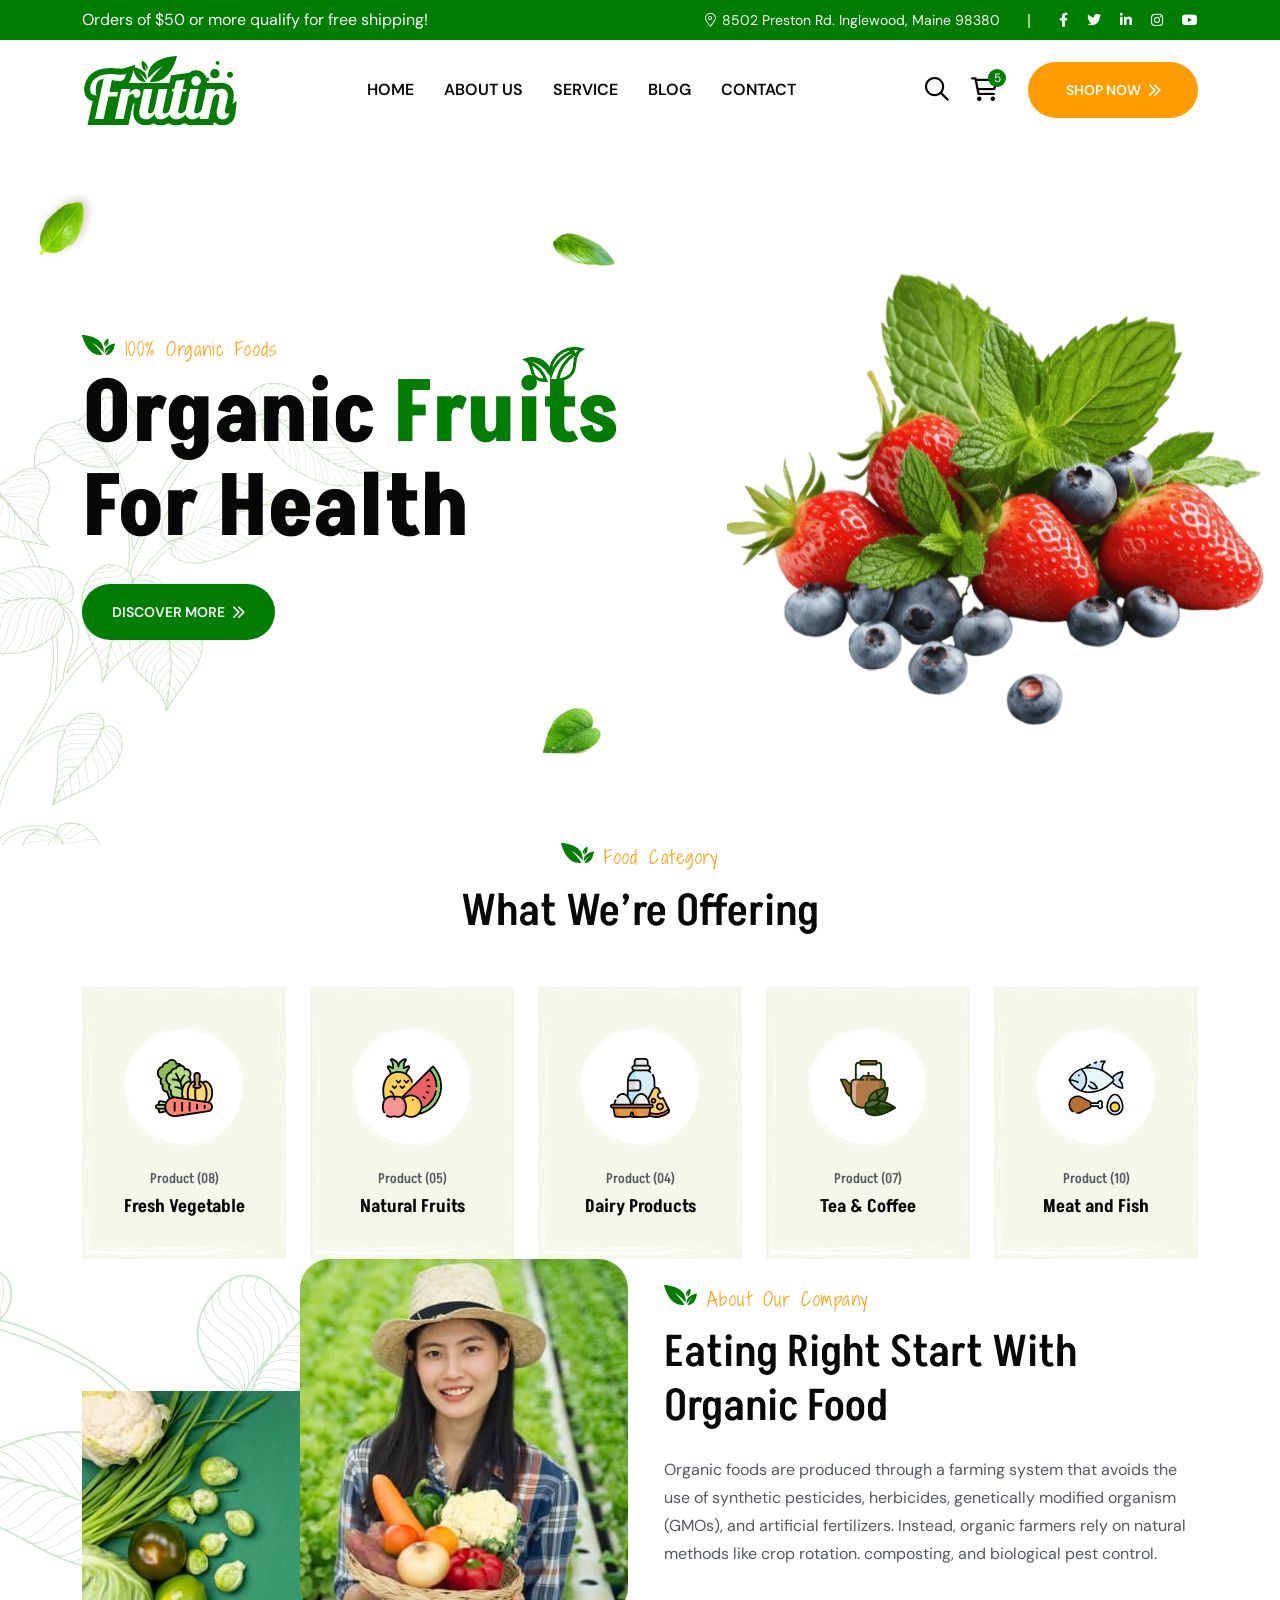
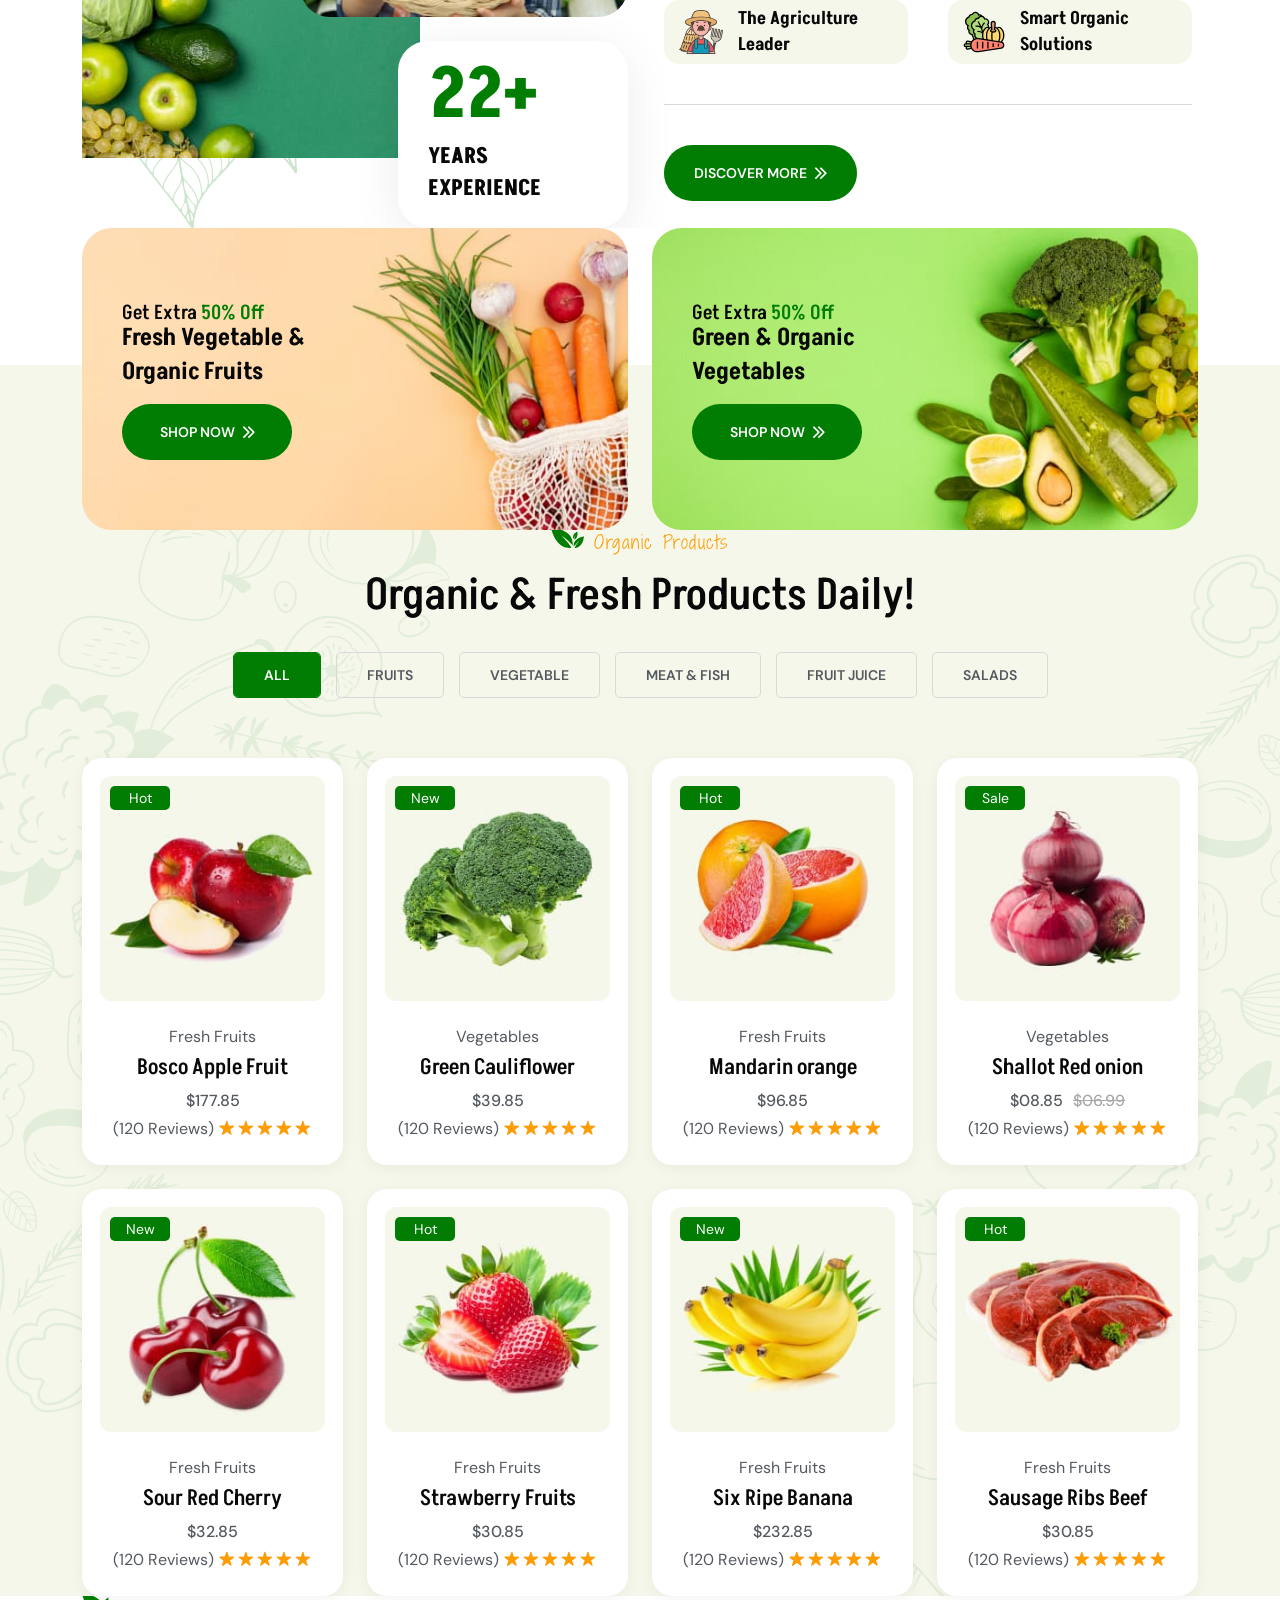
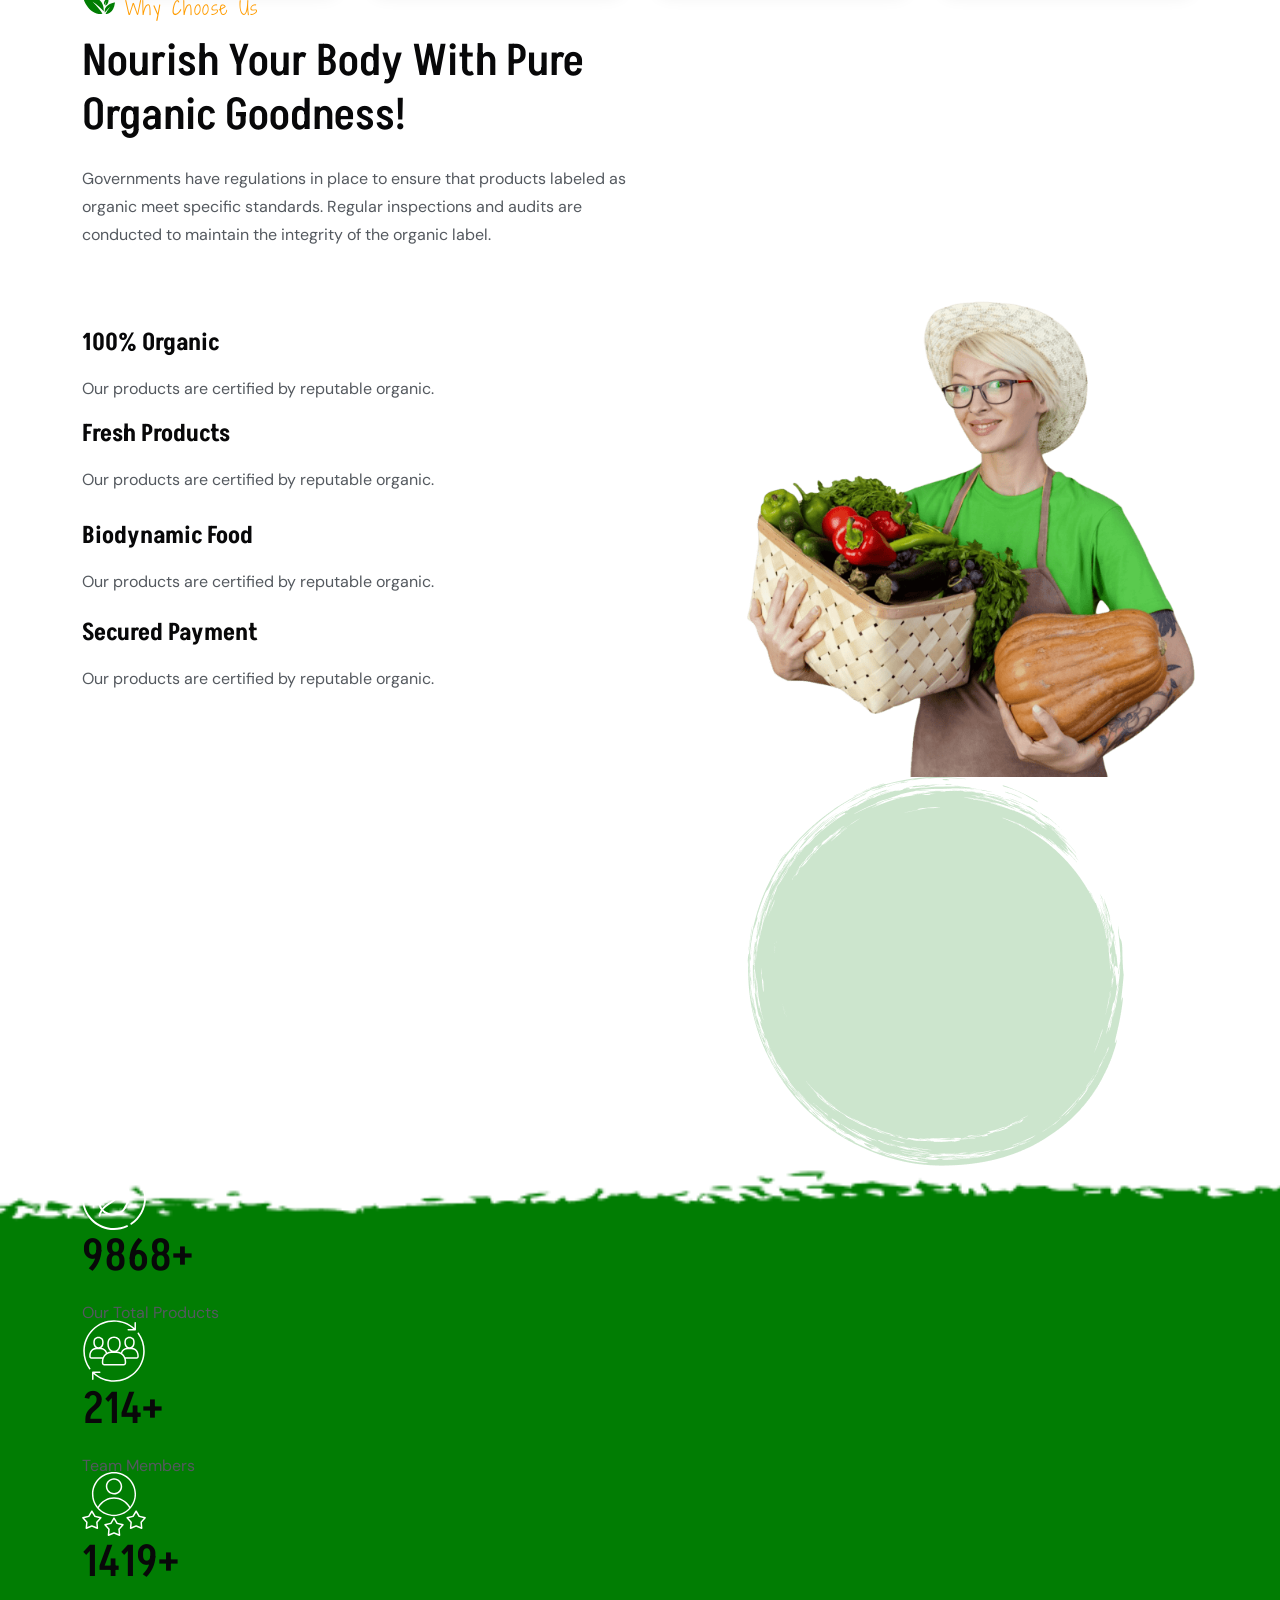
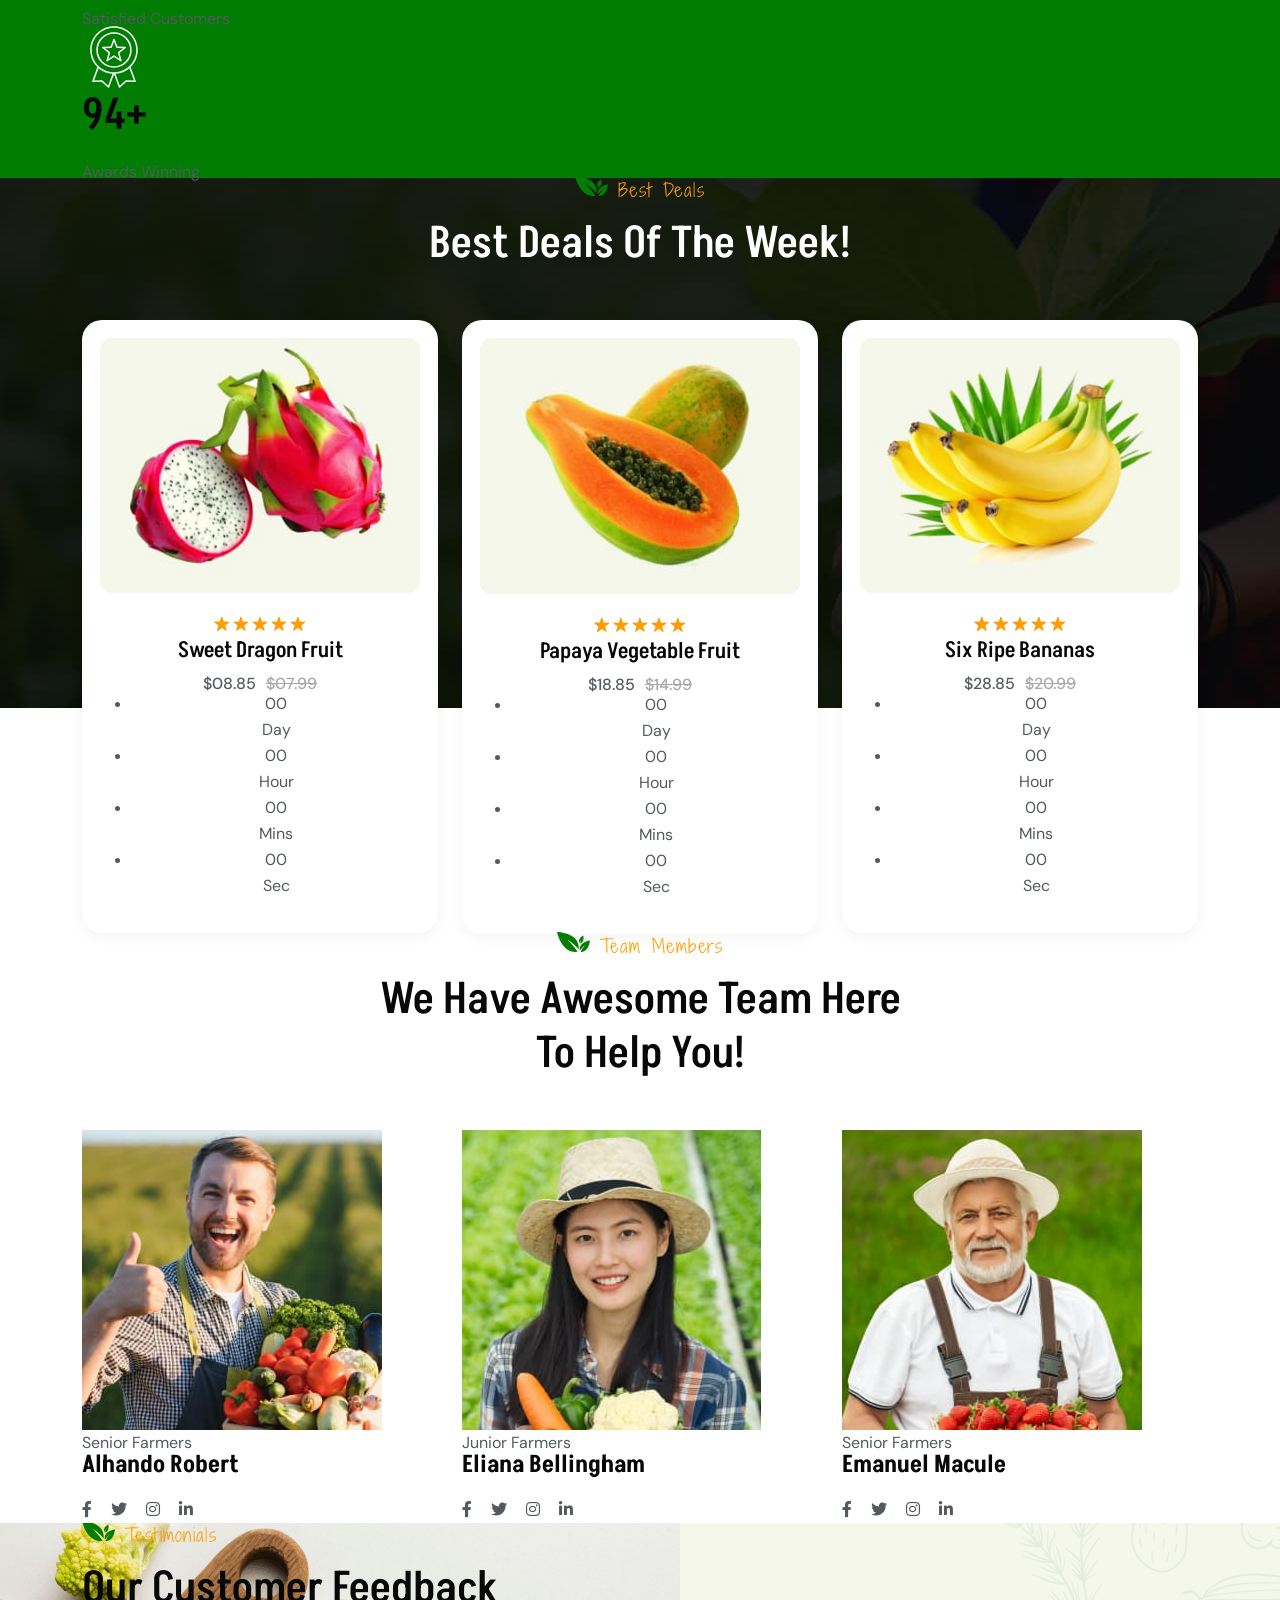
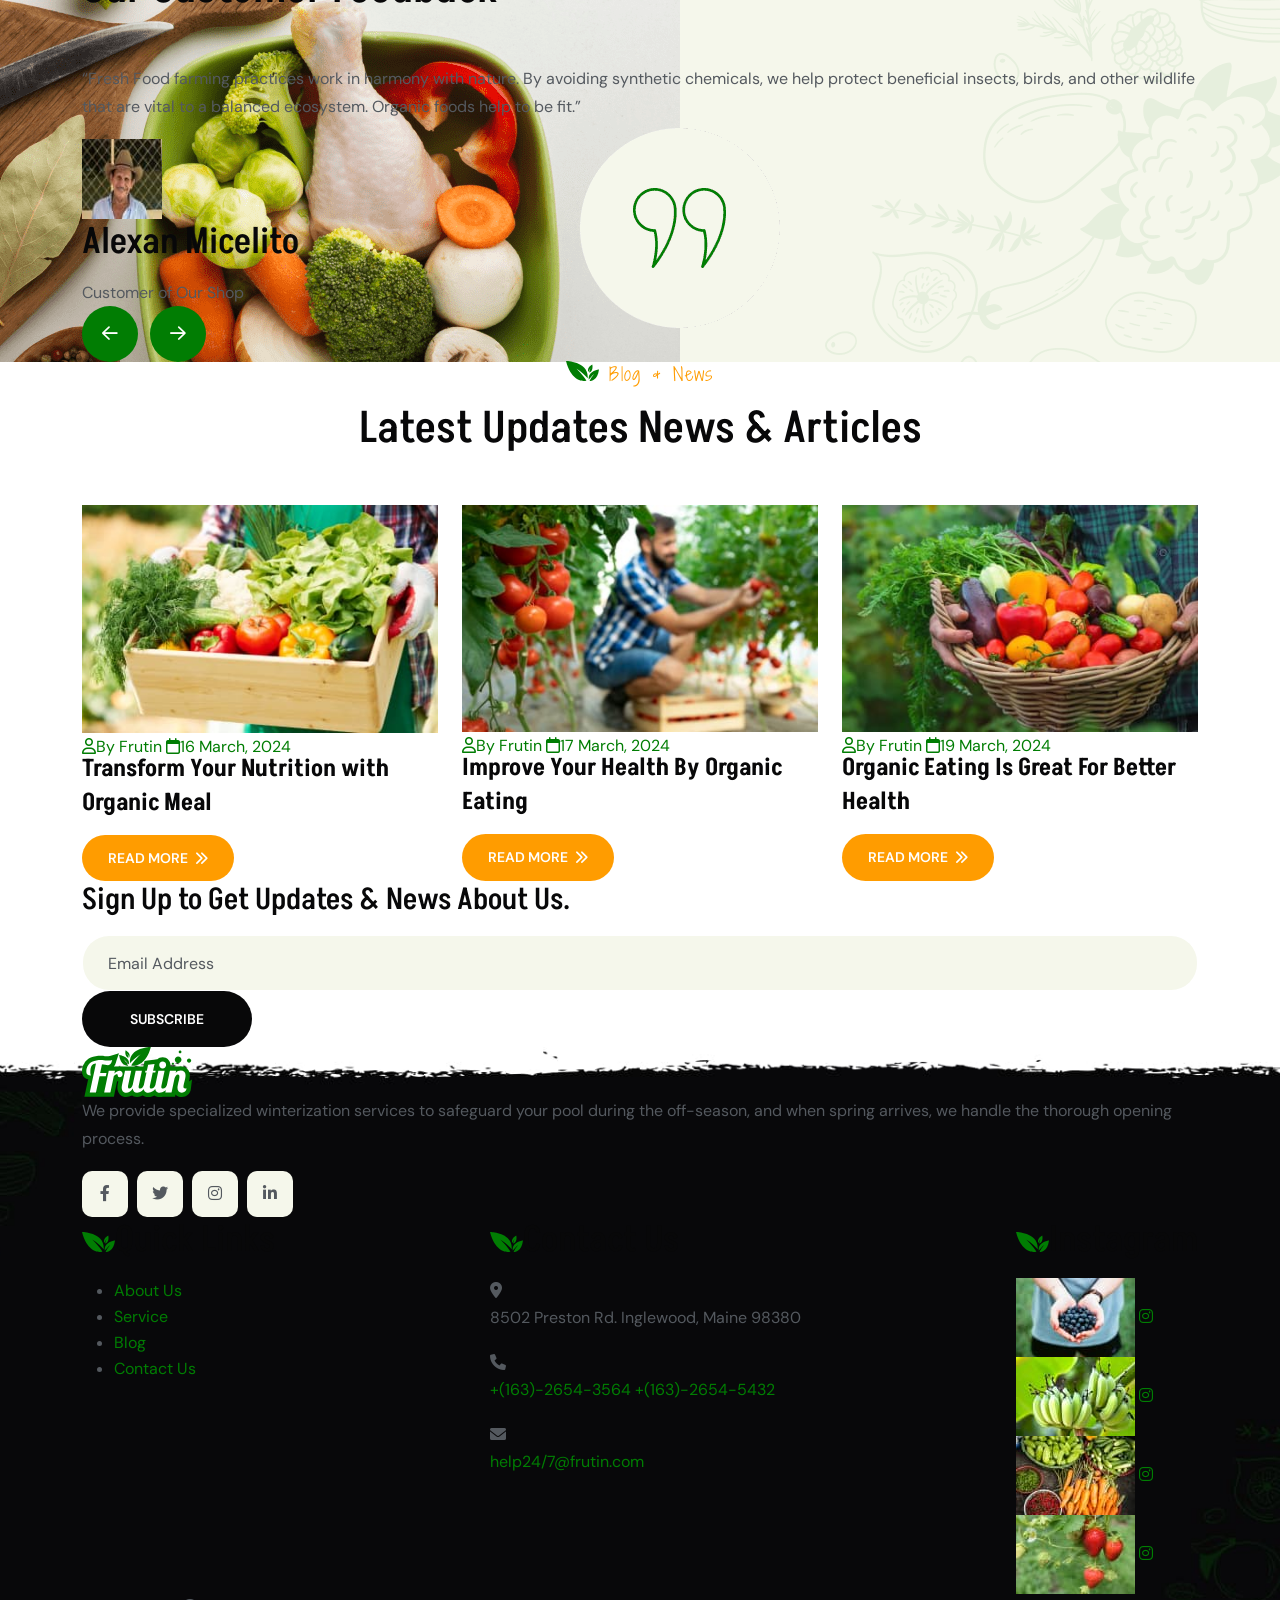
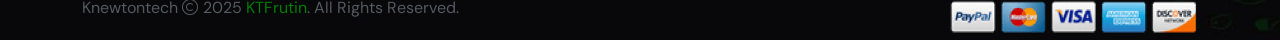
==== commit 40ea8aec: "products" ====
--- a/index.html
+++ b/index.html
@@ -185,7 +185,7 @@
 		<!--==============================
 Hero Area
 ==============================-->
-		<div class="th-hero-wrapper hero-1" id="hero" data-bg-src="assets/img/hero/hero_bg_1_2.jpg">
+		<div class="th-hero-wrapper hero-1" id="hero" data-bg-src="https://themeholy.com/html/frutin/demo/assets/img/hero/hero_bg_1_2.jpg">
 			<div class="swiper th-slider" id="heroSlide1" data-slider-options='{"effect":"fade"}'>
 				<div class="swiper-wrapper">
 					<div class="swiper-slide">
--- a/assets/css/sections/header.css
+++ b/assets/css/sections/header.css
@@ -4293,6 +4293,8 @@
 	transition: all 900ms linear;
 }
 
+
+/* Product Area */
 .th-product {
 	text-align: center;
 	-webkit-transition: all ease 0.4s;
@@ -4340,6 +4342,21 @@
 	border-radius: 5px;
 	line-height: 24px;
 }
+
+.th-product .woocommerce-product-rating {
+	display: -webkit-inline-box;
+	display: -webkit-inline-flex;
+	display: -ms-inline-flexbox;
+	display: inline-flex;
+	-webkit-box-align: center;
+	-webkit-align-items: center;
+	-ms-flex-align: center;
+	align-items: center;
+	gap: 5px;
+	margin-top: 8px;
+	margin-bottom: 5px;
+}
+
 .th-product .star-rating {
 	margin: 0 auto 0 auto;
 	width: 93px;
@@ -4440,3 +4457,1319 @@
 .th-product .actions > * > a {
 	margin: 0;
 }
+
+.th-product .icon-btn {
+	-webkit-transform: translateX(30px);
+	-ms-transform: translateX(30px);
+	transform: translateX(30px);
+	-webkit-transition: 0.4s ease-in-out;
+	transition: 0.4s ease-in-out;
+}
+
+.th-product .tinv-wishlist .tinvwl_add_to_wishlist_button.tinvwl-icon-heart-plus.no-txt,
+.th-product .tinv-wishlist .tinvwl_add_to_wishlist_button.tinvwl-icon-heart.no-txt {
+	width: 40px;
+	height: 40px;
+	line-height: 40px;
+	display: inline-block;
+}
+
+.th-product .tinv-wishlist .tinvwl_add_to_wishlist_button.tinvwl-icon-heart-plus.no-txt::before,
+.th-product .tinv-wishlist .tinvwl_add_to_wishlist_button.tinvwl-icon-heart.no-txt::before {
+	position: relative;
+	top: 0;
+	left: 0;
+	line-height: inherit;
+	margin: 0;
+	font-size: 24px;
+}
+
+.th-product .tinv-wishlist a {
+	display: inline-block;
+	width: 40px;
+	height: 40px;
+	line-height: 40px;
+	background-color: var(--white-color);
+	color: var(--title-color);
+	border-radius: 50%;
+}
+
+.th-product .tinv-wishlist a:hover {
+	background-color: var(--theme-color);
+	color: var(--white-color);
+}
+
+.th-product .add_to_cart_button.added {
+	display: none;
+}
+
+.th-product .added_to_cart {
+	display: block;
+	width: 40px;
+	height: 40px;
+	line-height: 38px;
+	background-color: var(--title-color);
+	color: var(--white-color);
+	font-size: 0;
+	text-align: center;
+	border-radius: 99px;
+	border: none;
+	margin-bottom: 10px;
+}
+
+.th-product .added_to_cart:after {
+	content: "\f07a";
+	position: relative;
+	font-family: var(--icon-font);
+	font-size: 16px;
+	font-weight: 700;
+}
+
+.th-product .added_to_cart:hover {
+	background-color: var(--theme-color);
+	color: var(--white-color);
+}
+
+.th-product .action-btn {
+	background-color: var(--white-color);
+	font-size: 14px;
+	font-family: var(--title-font);
+	text-transform: uppercase;
+	font-weight: bold;
+	display: inline-block;
+	padding: 13px 25px;
+}
+
+.th-product:hover .product-img img {
+	-webkit-transform: scale(1.1);
+	-ms-transform: scale(1.1);
+	transform: scale(1.1);
+}
+
+.th-product:hover .product-img:before {
+	-webkit-transform: scaleX(1);
+	-ms-transform: scaleX(1);
+	transform: scaleX(1);
+	visibility: visible;
+	opacity: 0.25;
+}
+
+.th-product:hover .actions {
+	margin-top: 0;
+	opacity: 1;
+	visibility: visible;
+}
+
+.th-product:hover .icon-btn {
+	-webkit-transform: translateY(0);
+	-ms-transform: translateY(0);
+	transform: translateY(0);
+}
+
+.th-product.list-view {
+	display: -webkit-box;
+	display: -webkit-flex;
+	display: -ms-flexbox;
+	display: flex;
+	text-align: left;
+	height: 100%;
+	padding: 10px;
+}
+
+.th-product.list-view .product-img {
+	--space: 0px;
+	width: 100%;
+	width: 87px;
+	margin: 0;
+	border-radius: 10px;
+}
+
+.th-product.list-view .product-img:before {
+	--space: 0px;
+}
+
+.th-product.list-view .product-category {
+	font-size: 13px;
+	line-height: 23px;
+	margin-top: -3px;
+}
+
+.th-product.list-view .star-rating {
+	margin: 5px 0 0 0;
+	width: 93px;
+	font-size: 12px;
+}
+
+.th-product.list-view .product-content {
+	-webkit-box-flex: 1;
+	-webkit-flex: 1;
+	-ms-flex: 1;
+	flex: 1;
+	display: -webkit-box;
+	display: -webkit-flex;
+	display: -ms-flexbox;
+	display: flex;
+	-webkit-box-align: center;
+	-webkit-align-items: center;
+	-ms-flex-align: center;
+	align-items: center;
+	-webkit-box-orient: vertical;
+	-webkit-box-direction: normal;
+	-webkit-flex-direction: column;
+	-ms-flex-direction: column;
+	flex-direction: column;
+	-webkit-box-pack: center;
+	-webkit-justify-content: center;
+	-ms-flex-pack: center;
+	justify-content: center;
+	-webkit-box-align: start;
+	-webkit-align-items: flex-start;
+	-ms-flex-align: start;
+	align-items: flex-start;
+	padding: 0 4px 0 13px;
+}
+
+.th-product.list-view .actions {
+	--icon-gap-x: 2px;
+	width: 100%;
+	right: 0;
+	text-align: center;
+	-webkit-box-pack: center;
+	-webkit-justify-content: center;
+	-ms-flex-pack: center;
+	justify-content: center;
+}
+
+.th-product.list-view .actions .icon-btn {
+	--btn-size: 36px;
+	--btn-font-size: 14px;
+	background-color: var(--theme-color2);
+	color: var(--white-color);
+	border: none;
+}
+
+.th-product.list-view .actions .icon-btn:hover {
+	background-color: var(--title-color);
+}
+
+.th-product.list-view .tinv-wishlist .tinvwl_add_to_wishlist_button.tinvwl-icon-heart-plus.no-txt,
+.th-product.list-view .tinv-wishlist .tinvwl_add_to_wishlist_button.tinvwl-icon-heart.no-txt {
+	width: 35px;
+	height: 35px;
+	line-height: 35px;
+}
+
+.th-product.list-view .tinv-wishlist .tinvwl_add_to_wishlist_button.tinvwl-icon-heart-plus.no-txt::before,
+.th-product.list-view .tinv-wishlist .tinvwl_add_to_wishlist_button.tinvwl-icon-heart.no-txt::before {
+	font-size: 20px;
+}
+
+.th-product.list-view .tinv-wishlist a {
+	width: 35px;
+	height: 35px;
+	line-height: 35px;
+}
+
+.th-product.list-view .added_to_cart {
+	width: 35px;
+	height: 35px;
+	line-height: 35px;
+}
+
+.th-product.list-view .added_to_cart:after {
+	font-size: 16px;
+}
+
+.th-product.list-view .tag {
+	top: 8px;
+	right: 8px;
+	padding: 0px 15px;
+}
+
+.th-product.list-view .product-title {
+	font-size: 16px;
+	margin: 0;
+}
+
+.th-product.list-view .price {
+	font-weight: 600;
+	font-size: 13px;
+	line-height: 23px;
+	color: var(--theme-color);
+}
+
+.product-list-area {
+	margin-bottom: -24px;
+}
+
+#productCarousel .slick-arrow {
+	top: 37.5%;
+}
+
+.mfp-content {
+	margin: 1.5rem auto;
+}
+
+.mfp-content .product-details-img {
+	padding-top: 15px;
+}
+
+.mfp-content .product-about {
+	padding-top: 20px;
+	padding-bottom: 20px;
+}
+
+.mfp-content .container {
+	position: relative;
+}
+
+.mfp-content .product-big-img {
+	margin-top: 12px;
+	margin-bottom: 12px;
+}
+
+.mfp-fade.mfp-bg {
+	opacity: 0;
+	-webkit-transition: all 0.15s ease-out;
+	transition: all 0.15s ease-out;
+}
+
+.mfp-fade.mfp-bg.mfp-ready {
+	opacity: 0.8;
+}
+
+.mfp-fade.mfp-bg.mfp-removing {
+	opacity: 0;
+}
+
+.mfp-fade.mfp-wrap .mfp-content {
+	opacity: 0;
+	-webkit-transition: all 0.4s ease-out;
+	transition: all 0.4s ease-out;
+}
+
+.mfp-fade.mfp-wrap.mfp-ready .mfp-content {
+	opacity: 1;
+}
+
+.mfp-fade.mfp-wrap.mfp-removing .mfp-content {
+	opacity: 0;
+}
+
+.woosq-popup {
+	border-radius: 10px;
+}
+
+.woosq-popup .product_meta > span > a:after,
+.woosq-popup .product_meta > span > span:after {
+	display: none;
+}
+
+.woosq-product > .product .summary {
+	display: grid;
+	-webkit-align-content: center;
+	-ms-flex-line-pack: center;
+	align-content: center;
+}
+
+.woosq-product .thumbnails .slick-list {
+	display: block;
+}
+
+.woosq-product .thumbnails .slick-dots li button {
+	width: 12px;
+	height: 12px;
+	-webkit-transform: scale(1);
+	-ms-transform: scale(1);
+	transform: scale(1);
+	background-color: var(--theme-color);
+	opacity: 0.4;
+}
+
+.woosq-product .thumbnails .slick-dots li button:before {
+	display: none;
+}
+
+.woosq-product .thumbnails .slick-dots li.slick-active button {
+	opacity: 1;
+}
+
+.woosq-product .tinv-wraper {
+	display: none;
+}
+
+.th-sort-bar {
+	padding: 10px;
+	margin: 0 0 24px 0;
+	background-color: var(--smoke-color2);
+	border-radius: 10px;
+}
+
+.th-sort-bar .row {
+	--bs-gutter-x: 0;
+	--bs-gutter-y: 15px;
+}
+
+.th-sort-bar select {
+	height: 50px;
+	border: 1px solid var(--th-border-color);
+	background-color: var(--white-color);
+	width: -webkit-fit-content;
+	width: -moz-fit-content;
+	width: fit-content;
+	min-width: 250px;
+	font-size: 16px;
+	margin: 0;
+	color: var(--body-color);
+}
+
+.th-sort-bar .woocommerce-result-count {
+	padding-left: 15px;
+	margin-bottom: 0;
+	color: var(--body-color);
+}
+
+.th-sort-bar .nav a {
+	display: inline-block;
+	height: 50px;
+	width: 50px;
+	line-height: 50px;
+	border: 1px solid var(--th-border-color);
+	background-color: var(--white-color);
+	text-align: center;
+	position: relative;
+	font-family: var(--title-font);
+	font-weight: 600;
+	font-size: 16px;
+	text-transform: capitalize;
+	color: var(--body-color);
+	margin: 0 0 0 10px;
+	border-radius: 5px;
+}
+
+.th-sort-bar .nav a.active,
+.th-sort-bar .nav a:hover {
+	color: var(--theme-color);
+}
+
+.product-thumb-area {
+	position: relative;
+	margin-right: 10px;
+}
+
+.product-thumb-area .product-thumb-tab {
+	position: absolute;
+	top: 0;
+	left: 0;
+}
+
+.product-thumb-tab {
+	--thumb: 120px;
+	--gap: 10px;
+	max-width: var(--thumb);
+	margin-left: calc(0px - var(--thumb) / 2);
+	position: relative;
+	z-index: 3;
+	display: grid;
+	-webkit-align-content: center;
+	-ms-flex-line-pack: center;
+	align-content: center;
+	height: 100%;
+}
+
+.product-thumb-tab .tab-btn {
+	background-color: var(--white-color);
+	cursor: pointer;
+	height: var(--thumb);
+	width: var(--thumb);
+	padding: var(--gap);
+}
+
+.product-thumb-tab .tab-btn img {
+	max-width: 100%;
+}
+
+.product-thumb-tab .tab-btn:not(:last-of-type) {
+	margin-bottom: 20px;
+}
+
+.product-thumb-tab .indicator {
+	position: absolute;
+	top: calc(var(--pos-y) + var(--gap));
+	left: calc(var(--pos-x) + var(--gap));
+	width: calc(var(--width-set) - var(--gap) * 2);
+	height: calc(var(--height-set) - var(--gap) * 2);
+	border: 2px solid var(--theme-color);
+	pointer-events: none;
+	-webkit-transition: 0.4s ease-in-out;
+	transition: 0.4s ease-in-out;
+}
+
+.product-big-img {
+	background-color: var(--smoke-color2);
+	text-align: center;
+	overflow: hidden;
+	border-radius: 20px;
+}
+
+.product-big-img .img {
+	width: 100%;
+}
+
+.product-big-img .img img {
+	width: 100%;
+	height: 100%;
+	object-fit: cover;
+	-webkit-transition: 0.4s ease-in-out;
+	transition: 0.4s ease-in-out;
+}
+
+.product-big-img .slider-pagination {
+	position: absolute;
+	bottom: 40px;
+	left: 0;
+}
+
+.product-big-img .slick-dots {
+	margin: -11px 0 0 0 !important;
+	-webkit-transform: translateY(-30px);
+	-ms-transform: translateY(-30px);
+	transform: translateY(-30px);
+	--border-color: #c0c0c0;
+}
+
+.img-magnifier-container {
+	position: relative;
+}
+
+.img-magnifier-glass {
+	position: absolute;
+	box-shadow: inset 0 10px 18px rgba(0, 0, 0, 0.2);
+	border-radius: 50%;
+	cursor: none;
+	width: 200px;
+	height: 200px;
+}
+
+.magnify {
+	position: relative;
+	cursor: none;
+}
+
+.magnify .magnifier {
+	height: 180px;
+	width: 180px;
+	position: absolute;
+	z-index: 20;
+	box-shadow: inset 0 10px 18px rgba(0, 0, 0, 0.2);
+	border-radius: 50%;
+	background-size: 700%;
+	background-repeat: no-repeat;
+	margin-left: -90px !important;
+	margin-top: -90px !important;
+	pointer-events: none;
+	display: none;
+}
+
+.magnify .magnified {
+	display: block;
+	z-index: 10;
+	margin: auto;
+	width: 100%;
+	height: 100%;
+}
+
+.magnify img {
+	width: 100%;
+	height: 100%;
+}
+
+.quantity {
+	position: relative;
+	display: -webkit-inline-box;
+	display: -webkit-inline-flex;
+	display: -ms-inline-flexbox;
+	display: inline-flex;
+	vertical-align: middle;
+}
+
+.quantity > .screen-reader-text {
+	display: inline-block;
+	font-weight: 600;
+	color: var(--title-color);
+	font-family: var(--title-font);
+	margin: 0;
+	-webkit-align-self: center;
+	-ms-flex-item-align: center;
+	align-self: center;
+	margin-right: 10px;
+}
+
+.quantity .qty-btn,
+.quantity .qty-input {
+	display: inline-block;
+	width: 50px;
+	height: 50px;
+	border: none;
+	border-right: none;
+	background-color: transparent;
+	padding: 0;
+	border-radius: 0;
+	text-align: center;
+	color: var(--body-color);
+	font-size: 18px;
+	font-weight: 600;
+}
+
+.quantity .qty-btn:last-child,
+.quantity .qty-input:last-child {
+	border-right: none;
+}
+
+.quantity .qty-btn {
+	font-size: 16px;
+}
+
+.product_meta {
+	font-weight: 700;
+	font-size: 16px;
+	font-family: var(--body-font);
+	margin: 35px 0 0 0;
+}
+
+.product_meta > span {
+	display: block;
+	margin-bottom: 5px;
+	color: var(--title-color);
+	font-weight: bold;
+}
+
+.product_meta > span:last-child {
+	margin-bottom: 0;
+}
+
+.product_meta > span a {
+	color: inherit;
+}
+
+.product_meta > span a:hover {
+	color: var(--theme-color);
+}
+
+.product_meta > span > a,
+.product_meta > span > span {
+	position: relative;
+	color: var(--body-color);
+	font-weight: 400;
+}
+
+.product_meta > span > a:after,
+.product_meta > span > span:after {
+	content: ",";
+	margin-right: 5px;
+}
+
+.product_meta > span > a:last-child:after,
+.product_meta > span > span:last-child:after {
+	display: none;
+}
+
+.product_meta > span > a:first-child,
+.product_meta > span > span:first-child {
+	margin-left: 7px;
+}
+
+.product-tab-style1 {
+	border-bottom: 1px solid var(--smoke-color2);
+	margin: 95px auto 40px auto;
+	padding-bottom: 40px;
+	-webkit-box-pack: center;
+	-webkit-justify-content: center;
+	-ms-flex-pack: center;
+	justify-content: center;
+	gap: 24px;
+}
+
+#productTabContent {
+	margin-bottom: -10px;
+}
+
+#additional_information {
+	margin-bottom: 40px;
+}
+
+.product-inner-list > ul {
+	margin: 0;
+	padding: 0;
+	list-style-type: none;
+}
+
+.product-inner-list li {
+	position: relative;
+	padding-left: 15px;
+}
+
+.product-inner-list li:before {
+	content: "-";
+	position: absolute;
+	left: 0;
+}
+
+.share-title {
+	font-size: 16px;
+	font-weight: 600;
+	color: var(--title-color);
+	margin-bottom: 8px;
+}
+
+.share-title i {
+	color: var(--theme-color);
+}
+
+.summary-content .product-title,
+.product-about .product-title {
+	margin: 0 0 14px 0;
+}
+
+.summary-content .product_title,
+.product-about .product_title {
+	margin-bottom: 20px !important;
+}
+
+.summary-content > .price,
+.product-about > .price {
+	font-family: var(--body-font);
+	font-size: 20px;
+	font-weight: 800;
+	color: var(--title-color);
+	display: block;
+	max-width: -webkit-fit-content;
+	max-width: -moz-fit-content;
+	max-width: fit-content;
+	margin-bottom: 19px;
+	margin-top: -0.2em;
+}
+
+.summary-content > .price del,
+.product-about > .price del {
+	color: var(--gray-color);
+	font-weight: 500;
+	margin-left: 15px;
+}
+
+.summary-content .woocommerce-product-rating,
+.summary-content .product-rating,
+.product-about .woocommerce-product-rating,
+.product-about .product-rating {
+	display: -webkit-inline-box;
+	display: -webkit-inline-flex;
+	display: -ms-inline-flexbox;
+	display: inline-flex;
+	gap: 5px;
+	-webkit-box-align: center;
+	-webkit-align-items: center;
+	-ms-flex-align: center;
+	align-items: center;
+	position: relative;
+	top: 2px;
+	font-size: 16px;
+	line-height: 20px;
+	padding: 0 0 0 0;
+	margin: 0 0 0 0;
+	margin-bottom: 22px;
+}
+
+.summary-content .woocommerce-product-rating .star-rating,
+.summary-content .product-rating .star-rating,
+.product-about .woocommerce-product-rating .star-rating,
+.product-about .product-rating .star-rating {
+	width: 80px;
+	font-size: 12px;
+	margin-right: 8px;
+}
+
+.summary-content .woocommerce-review-link,
+.product-about .woocommerce-review-link {
+	color: var(--body-color);
+}
+
+.summary-content .checklist,
+.product-about .checklist {
+	margin: 29px 0 29px 0;
+}
+
+.summary-content .actions,
+.product-about .actions {
+	display: -webkit-box;
+	display: -webkit-flex;
+	display: -ms-flexbox;
+	display: flex;
+	-webkit-flex-wrap: wrap;
+	-ms-flex-wrap: wrap;
+	flex-wrap: wrap;
+	gap: 15px;
+	margin: 35px 0 27px 0;
+}
+
+.summary-content .actions .th-btn .btn-icon,
+.product-about .actions .th-btn .btn-icon {
+	padding: 10.5px 15px 10.5px 15px;
+}
+
+.summary-content .actions .icon-btn,
+.product-about .actions .icon-btn {
+	border-color: var(--theme-color2);
+	background-color: var(--theme-color2);
+	color: var(--white-color);
+	border-radius: 99px;
+}
+
+.summary-content .actions .icon-btn:hover,
+.product-about .actions .icon-btn:hover {
+	background-color: var(--title-color);
+	border-color: var(--title-color);
+}
+
+.summary-content .share,
+.product-about .share {
+	margin-top: 25px;
+}
+
+.summary-content .th-social a,
+.product-about .th-social a {
+	--icon-size: 40px;
+	line-height: 38px;
+	font-size: 14px;
+	border: 1px solid var(--th-border-color);
+	border-radius: 0;
+}
+
+.summary-content .th-social a:hover,
+.product-about .th-social a:hover {
+	border-color: var(--theme-color);
+}
+
+.summary-content .tinv-wishlist .tinvwl_add_to_wishlist_button.tinvwl-icon-heart-plus.no-txt,
+.summary-content .tinv-wishlist .tinvwl_add_to_wishlist_button.tinvwl-icon-heart.no-txt,
+.product-about .tinv-wishlist .tinvwl_add_to_wishlist_button.tinvwl-icon-heart-plus.no-txt,
+.product-about .tinv-wishlist .tinvwl_add_to_wishlist_button.tinvwl-icon-heart.no-txt {
+	width: 56px;
+	height: 56px;
+	line-height: 54px;
+	display: inline-block;
+	border-radius: 99px;
+	background-color: var(--theme-color);
+	color: var(--white-color);
+	border: none;
+}
+
+.summary-content .tinv-wishlist .tinvwl_add_to_wishlist_button.tinvwl-icon-heart-plus.no-txt::before,
+.summary-content .tinv-wishlist .tinvwl_add_to_wishlist_button.tinvwl-icon-heart.no-txt::before,
+.product-about .tinv-wishlist .tinvwl_add_to_wishlist_button.tinvwl-icon-heart-plus.no-txt::before,
+.product-about .tinv-wishlist .tinvwl_add_to_wishlist_button.tinvwl-icon-heart.no-txt::before {
+	position: relative;
+	top: 0;
+	left: 0;
+	line-height: inherit;
+	margin: 0;
+	font-size: 24px;
+}
+
+.summary-content .tinv-wishlist .tinvwl_add_to_wishlist_button.tinvwl-icon-heart-plus.no-txt:hover,
+.summary-content .tinv-wishlist .tinvwl_add_to_wishlist_button.tinvwl-icon-heart.no-txt:hover,
+.product-about .tinv-wishlist .tinvwl_add_to_wishlist_button.tinvwl-icon-heart-plus.no-txt:hover,
+.product-about .tinv-wishlist .tinvwl_add_to_wishlist_button.tinvwl-icon-heart.no-txt:hover {
+	background-color: var(--title-color);
+}
+
+.summary-content .tinv-wishlist a,
+.product-about .tinv-wishlist a {
+	display: inline-block;
+	width: 56px;
+	height: 56px;
+	line-height: 56px;
+	border-radius: 0;
+}
+
+.summary-content .tinv-wishlist a:hover,
+.product-about .tinv-wishlist a:hover {
+	background-color: var(--theme-color);
+	color: var(--white-color);
+}
+
+.summary-content .quantity,
+.product-about .quantity {
+	position: relative;
+}
+
+.summary-content .quantity:after,
+.product-about .quantity:after {
+	content: "";
+	height: 100%;
+	width: 1px;
+	background-color: var(--th-border-color);
+	position: absolute;
+	top: 0;
+	left: 55px;
+}
+
+.summary-content .quantity .qty-input,
+.product-about .quantity .qty-input {
+	width: 112px;
+	height: 56px;
+	border: 1px solid var(--th-border-color);
+	background-color: transparent;
+	color: var(--title-color);
+	padding: 0 21px;
+	text-align: left;
+	font-weight: 500;
+	border-radius: 27px;
+}
+
+.summary-content .quantity .qty-btn,
+.product-about .quantity .qty-btn {
+	color: var(--title-color);
+	background-color: transparent;
+	position: absolute;
+	right: 21px;
+	height: auto;
+	width: auto;
+	border: none;
+	line-height: 16px;
+}
+
+.summary-content .quantity .quantity-minus,
+.product-about .quantity .quantity-minus {
+	bottom: 7px;
+}
+
+.summary-content .quantity .quantity-plus,
+.product-about .quantity .quantity-plus {
+	top: 12px;
+}
+
+.woocommerce-Reviews .th-post-comment {
+	border-radius: 20px;
+}
+
+.woocommerce-Reviews .th-post-comment .text {
+	margin-bottom: -0.5em;
+}
+
+.woocommerce-Reviews .th-comments-wrap {
+	padding: 0;
+	margin-right: 0 !important;
+	box-shadow: none;
+}
+
+.woocommerce-Reviews .th-comment-form {
+	padding: 60px;
+	background-color: var(--smoke-color2);
+	box-shadow: none;
+	margin-right: 0 !important;
+	margin-top: 28px;
+	margin-bottom: 40px;
+}
+
+.woocommerce-Reviews .th-comment-form input,
+.woocommerce-Reviews .th-comment-form .form-control {
+	background-color: var(--white-color);
+}
+
+.woocommerce-Reviews .th-comment-form .blog-inner-title {
+	margin-bottom: 10px;
+}
+
+.woocommerce-Reviews .comment-list {
+	display: -webkit-box;
+	display: -webkit-flex;
+	display: -ms-flexbox;
+	display: flex;
+	gap: 0 24px;
+	margin: -12px !important;
+	margin-bottom: 28px !important;
+}
+
+.woocommerce-Reviews .comment-list li {
+	width: 50%;
+	/* Medium devices */
+}
+
+@media (max-width: 991px) {
+	.woocommerce-Reviews .comment-list li {
+		width: 100%;
+	}
+}
+
+.woocommerce-Reviews .th-post-comment {
+	border: 1px solid var(--th-border-color) !important;
+	padding: 40px !important;
+	box-shadow: 0px 4px 30px rgba(1, 15, 28, 0.06);
+	margin: 12px;
+	border-radius: 10px;
+}
+
+.woocommerce-Reviews .th-post-comment .name {
+	margin-bottom: 3px;
+}
+
+.woocommerce-Reviews .th-post-comment .commented-on {
+	margin-bottom: 12px;
+}
+
+/* Large devices */
+@media (max-width: 1199px) {
+	.woocommerce-Reviews .th-post-comment {
+		padding: 30px !important;
+	}
+}
+
+/* Medium devices */
+@media (max-width: 991px) {
+	.woocommerce-Reviews .comment-list {
+		grid-template-columns: repeat(1, 1fr);
+	}
+	.woocommerce-Reviews .th-comment-form {
+		padding: 40px;
+	}
+}
+
+/* Extra small devices */
+@media (max-width: 575px) {
+	.woocommerce-Reviews .th-comment-form {
+		padding: 40px 20px;
+	}
+}
+
+#description {
+	margin-bottom: 30px;
+}
+
+.product-details .th-comments-wrap {
+	margin-top: 0;
+}
+
+.product-details .border-title {
+	position: relative;
+	padding-bottom: 20px;
+	margin-bottom: 40px;
+}
+
+.product-details .border-title:before {
+	content: "";
+	position: absolute;
+	left: 0;
+	bottom: 0;
+	height: 2px;
+	width: 80px;
+	background-color: var(--theme-color);
+}
+
+.product-inner-title {
+	font-size: 32px;
+	border-bottom: 1px solid var(--th-border-color);
+	padding: 0 0 7px 0;
+	margin: 0 0 30px 0;
+}
+
+.related-product-wrapper {
+	padding-top: 115px;
+}
+
+/* Medium Large devices */
+@media (max-width: 1399px) {
+	.th-product.list-view .product-img {
+		max-width: 150px;
+	}
+}
+
+/* Medium Large devices */
+@media (max-width: 1299px) {
+	.product-thumb-tab {
+		--thumb: 100px;
+		margin-left: -40px;
+	}
+	.product-thumb-area {
+		margin-right: 0;
+	}
+}
+
+/* Large devices */
+@media (max-width: 1199px) {
+	.th-sort-bar select {
+		min-width: auto;
+	}
+	.product-tab-style1 {
+		margin: 55px 0 40px 0;
+	}
+	.summary-content,
+	.product-about {
+		padding-left: 0;
+	}
+}
+
+/* Medium devices */
+@media (max-width: 991px) {
+	.product-big-img {
+		margin-bottom: 40px;
+	}
+	.product-thumb-tab {
+		margin-left: -10px;
+	}
+	.th-product-box.list-view .product-img {
+		max-width: 150px;
+	}
+	.th-sort-bar .row {
+		--bs-gutter-x: 20px;
+	}
+	.th-sort-bar .nav a:last-child {
+		margin-right: 0;
+		padding-right: 0;
+	}
+	.th-sort-bar .nav a:last-child:before {
+		display: none;
+	}
+	.woosq-product > .product .thumbnails {
+		max-height: 400px;
+		min-height: 200px;
+		padding: 10px;
+	}
+}
+
+/* Small devices */
+@media (max-width: 767px) {
+	.th-sort-bar {
+		text-align: center;
+		padding: 10px 15px 15px 15px;
+	}
+	.th-sort-bar .nav {
+		-webkit-box-pack: center;
+		-webkit-justify-content: center;
+		-ms-flex-pack: center;
+		justify-content: center;
+	}
+	.th-sort-bar select {
+		margin: 0 auto;
+	}
+	.th-sort-bar .woocommerce-result-count {
+		padding-left: 0;
+	}
+	.th-product-box.list-view .product-img {
+		max-width: 130px;
+	}
+	.th-product-box.list-view .actions {
+		--btn-size: 30px;
+		--btn-font-size: 10px;
+		--icon-gap-x: 2px;
+	}
+}
+
+/* Extra small devices */
+@media (max-width: 575px) {
+	.product-about .actions {
+		gap: 15px 15px;
+	}
+	.product-thumb-tab {
+		--thumb: 74px;
+		--gap: 6px;
+	}
+	.product-thumb-tab .tab-btn:not(:last-of-type) {
+		margin-bottom: 10px;
+	}
+	.product-grid {
+		max-width: 340px;
+		margin-left: auto;
+		margin-right: auto;
+	}
+}
+
+/* Extra small devices */
+@media (max-width: 375px) {
+	.th-product.list-view .product-img {
+		max-width: 130px;
+	}
+	.th-product.list-view .product-content {
+		padding: 0 15px;
+	}
+}
+
+.star-rating {
+	overflow: hidden;
+	position: relative;
+	width: 100px;
+	height: 1.2em;
+	line-height: 1.2em;
+	display: block;
+	font-family: var(--icon-font);
+	font-weight: 700;
+	font-size: 14px;
+}
+
+.star-rating:before {
+	content: "\e28b\e28b\e28b\e28b\e28b";
+	color: #e1e1e1;
+	float: left;
+	top: 0;
+	left: 0;
+	position: absolute;
+	letter-spacing: 3px;
+}
+
+.star-rating span {
+	overflow: hidden;
+	float: left;
+	top: 0;
+	left: 0;
+	position: absolute;
+	padding-top: 1.5em;
+}
+
+.star-rating span:before {
+	content: "\e28b\e28b\e28b\e28b\e28b";
+	top: 0;
+	position: absolute;
+	left: 0;
+	color: var(--theme-color2);
+	letter-spacing: 3px;
+}
+
+.rating-select label {
+	margin: 0;
+	margin-right: 10px;
+}
+
+.rating-select p.stars {
+	margin-bottom: 0;
+	line-height: 1;
+}
+
+.rating-select p.stars a {
+	position: relative;
+	height: 14px;
+	width: 18px;
+	text-indent: -999em;
+	display: inline-block;
+	text-decoration: none;
+}
+
+.rating-select p.stars a::before {
+	display: block;
+	position: absolute;
+	top: 0;
+	left: 0;
+	width: 18px;
+	height: 14px;
+	line-height: 1;
+	font-family: var(--icon-font);
+	content: "\e28b";
+	font-weight: 400;
+	text-indent: 0;
+	color: var(--yellow-color);
+}
+
+.rating-select p.stars a:hover ~ a::before {
+	content: "\e28b";
+	font-weight: 400;
+}
+
+.rating-select p.stars:hover a::before {
+	content: "\e28b";
+	font-weight: 700;
+}
+
+.rating-select p.stars.selected a.active::before {
+	content: "\e28b";
+	font-weight: 700;
+}
+
+.rating-select p.stars.selected a.active ~ a::before {
+	content: "\e28b";
+	font-weight: 400;
+}
+
+.rating-select p.stars.selected a:not(.active)::before {
+	content: "\e28b";
+	font-weight: 700;
+}
+
+/* Small devices */
+@media (max-width: 767px) {
+	.woocommerce-message,
+	.woocommerce-info {
+		font-size: 14px;
+		line-height: 22px;
+		padding: 10px 15px 10px 37px;
+	}
+	.woocommerce-message:before,
+	.woocommerce-info:before {
+		font-size: 16px;
+		top: 10px;
+		left: 15px;
+	}
+}
+.filter-menu {
+	display: -webkit-box;
+	display: -webkit-flex;
+	display: -ms-flexbox;
+	display: flex;
+	-webkit-flex-wrap: wrap;
+	-ms-flex-wrap: wrap;
+	flex-wrap: wrap;
+	-webkit-box-pack: center;
+	-webkit-justify-content: center;
+	-ms-flex-pack: center;
+	justify-content: center;
+	gap: 15px;
+	text-align: center;
+	margin-top: -20px;
+	margin-bottom: 60px;
+	/* Large devices */
+	/* Medium devices */
+}
+
+@media (max-width: 1199px) {
+	.filter-menu {
+		margin-bottom: 50px;
+	}
+}
+
+@media (max-width: 991px) {
+	.filter-menu {
+		margin-top: -10px;
+		margin-bottom: 45px;
+		gap: 6px;
+	}
+}
+
+.filter-menu .th-btn {
+	border-radius: 5px;
+	padding: 15px 30px;
+	background-color: transparent;
+	color: var(--body-color);
+	border: 1px solid var(--th-border-color);
+	min-width: auto;
+	/* Medium devices */
+}
+
+.filter-menu .th-btn:before {
+	background-color: var(--theme-color);
+}
+
+.filter-menu .th-btn:hover,
+.filter-menu .th-btn.active {
+	border-color: var(--theme-color);
+	color: var(--white-color);
+}
+
+.filter-menu .th-btn:hover:before,
+.filter-menu .th-btn.active:before {
+	border-radius: 3px;
+}
+
+@media (max-width: 991px) {
+	.filter-menu .th-btn {
+		padding: 13px 20px;
+	}
+}
+
+/* Product Area */
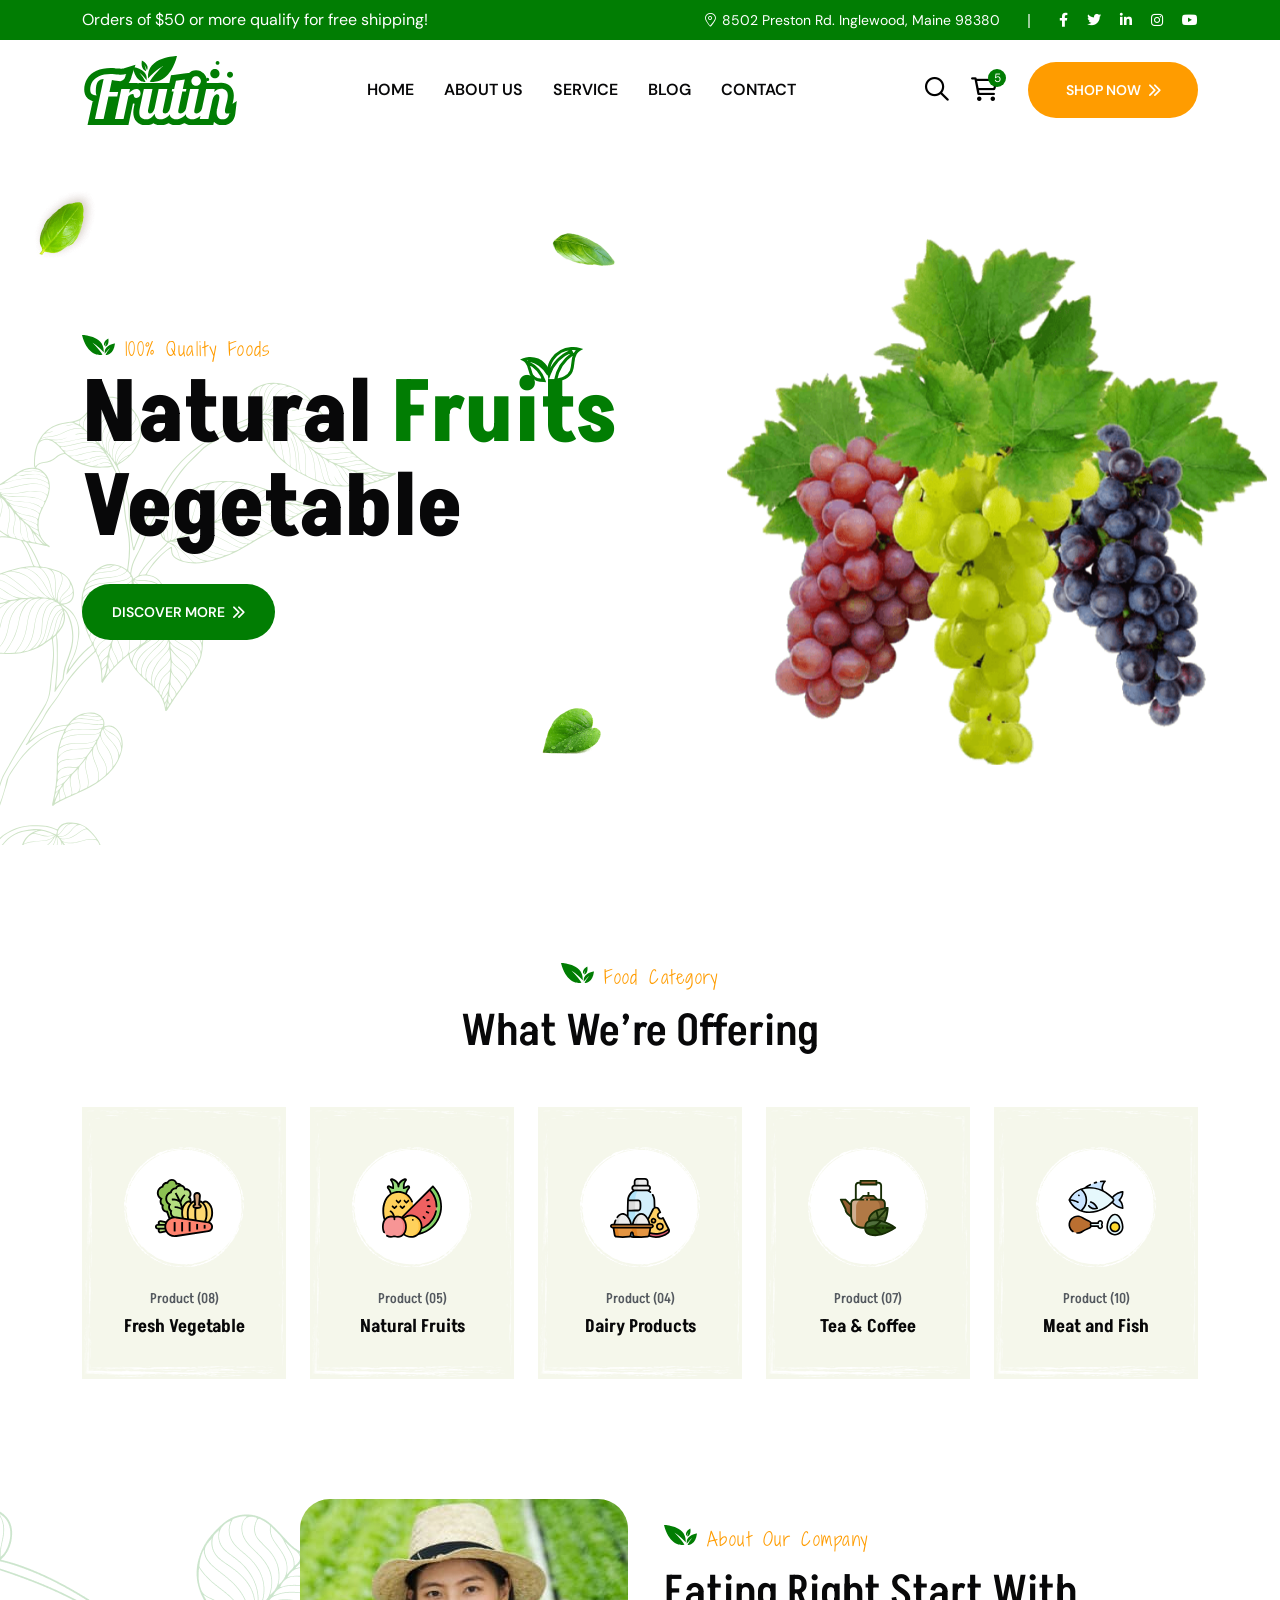
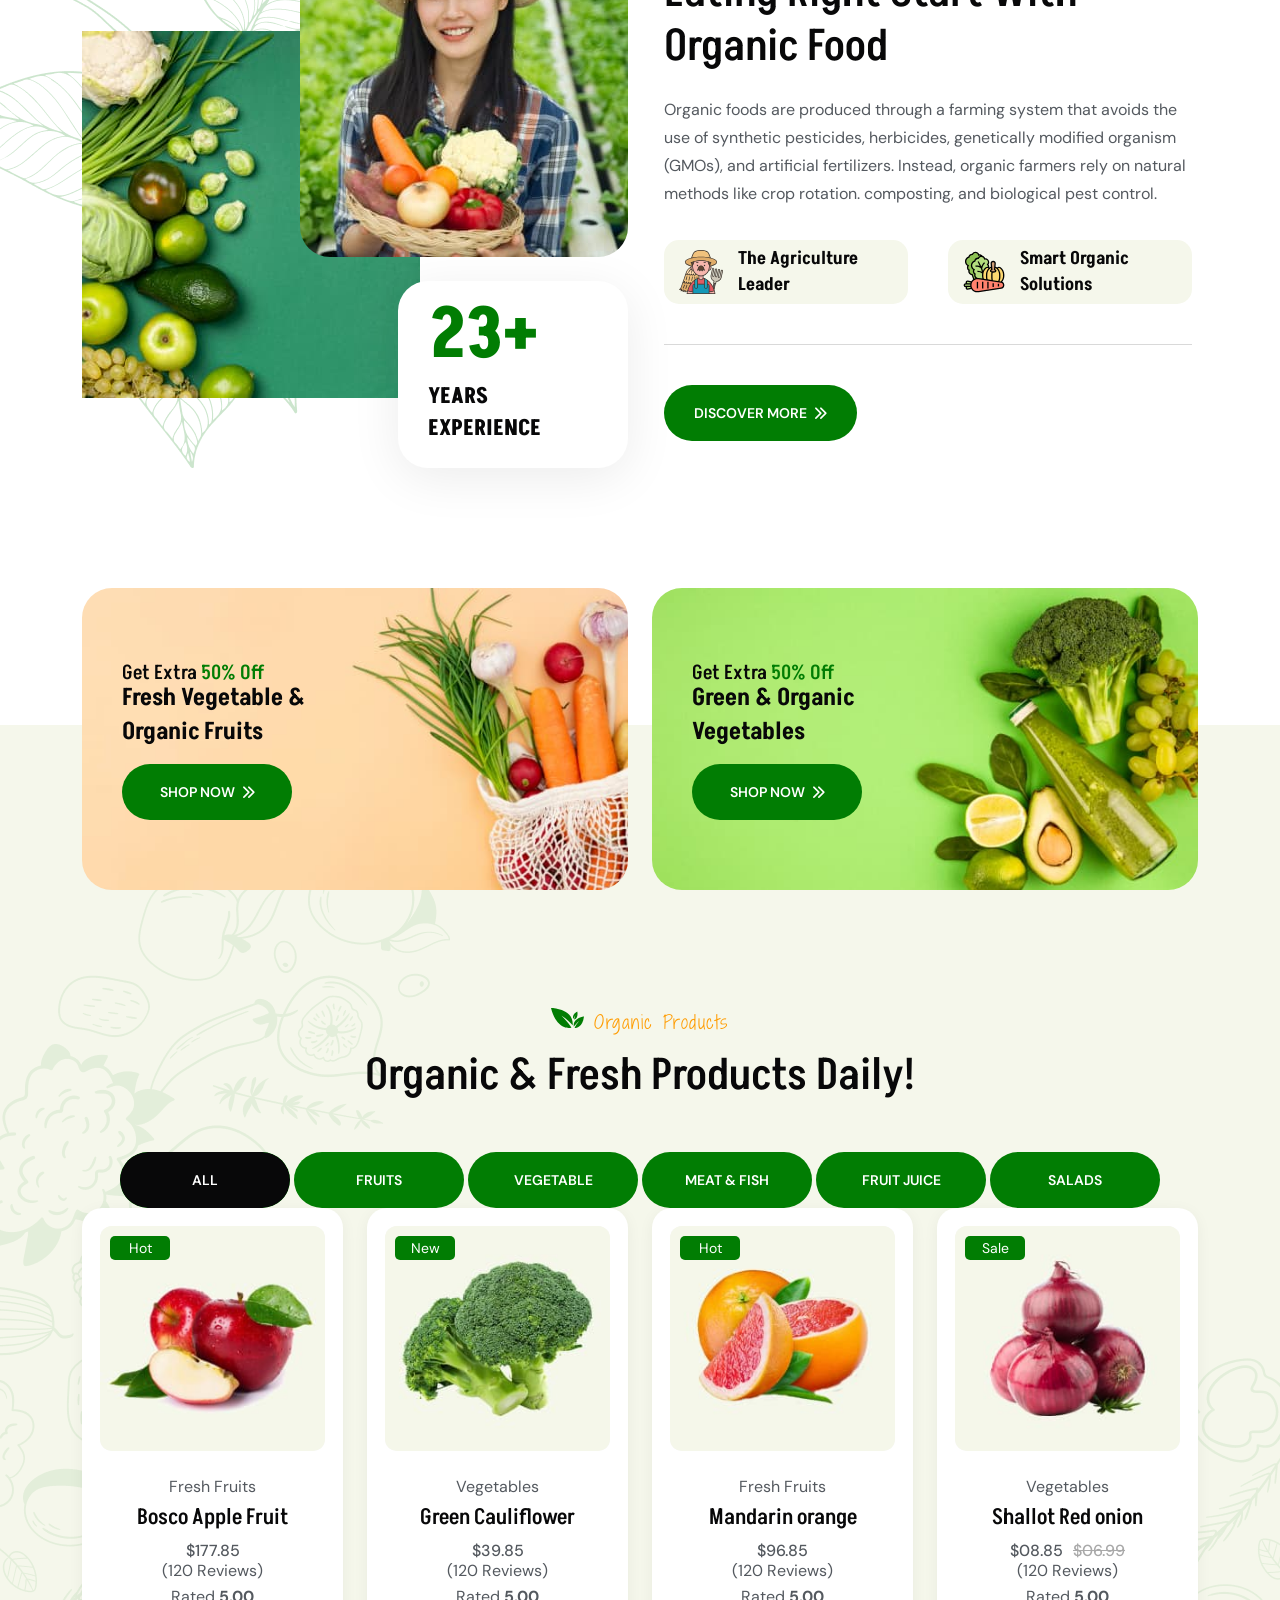
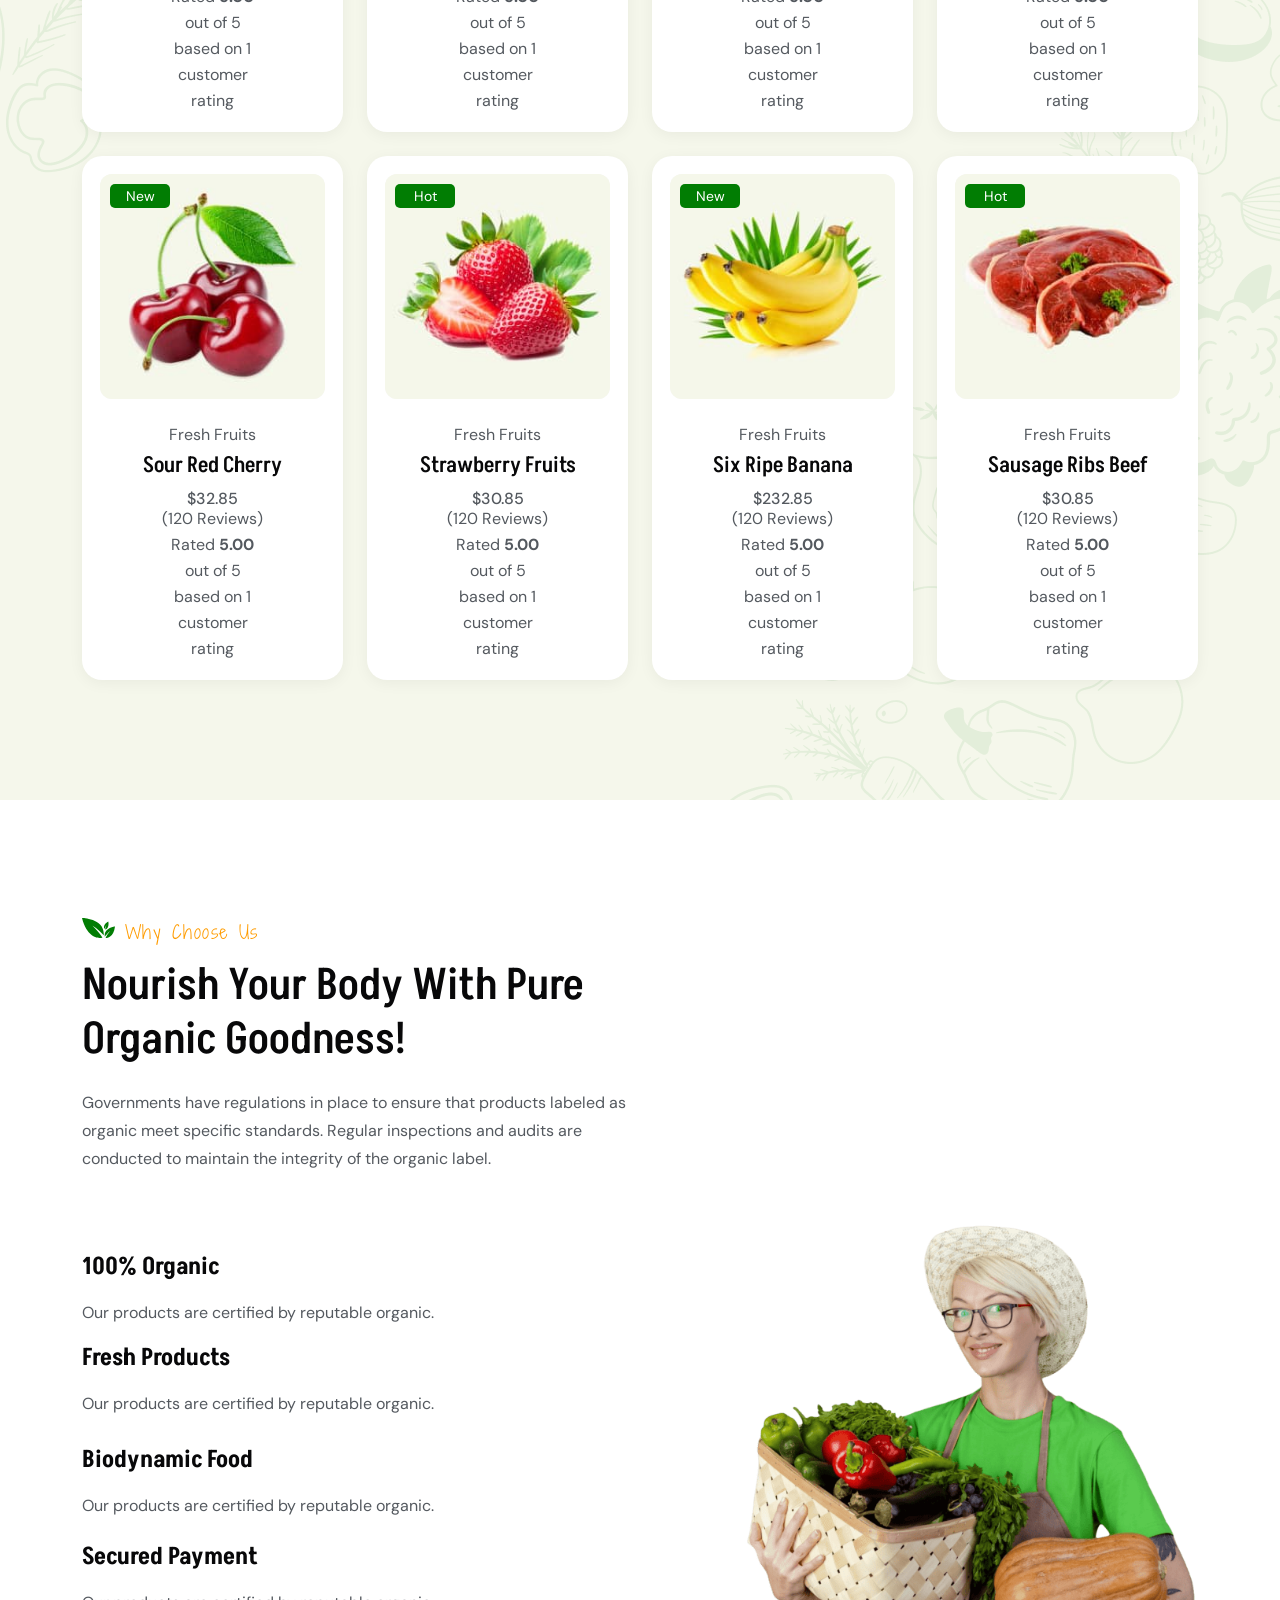
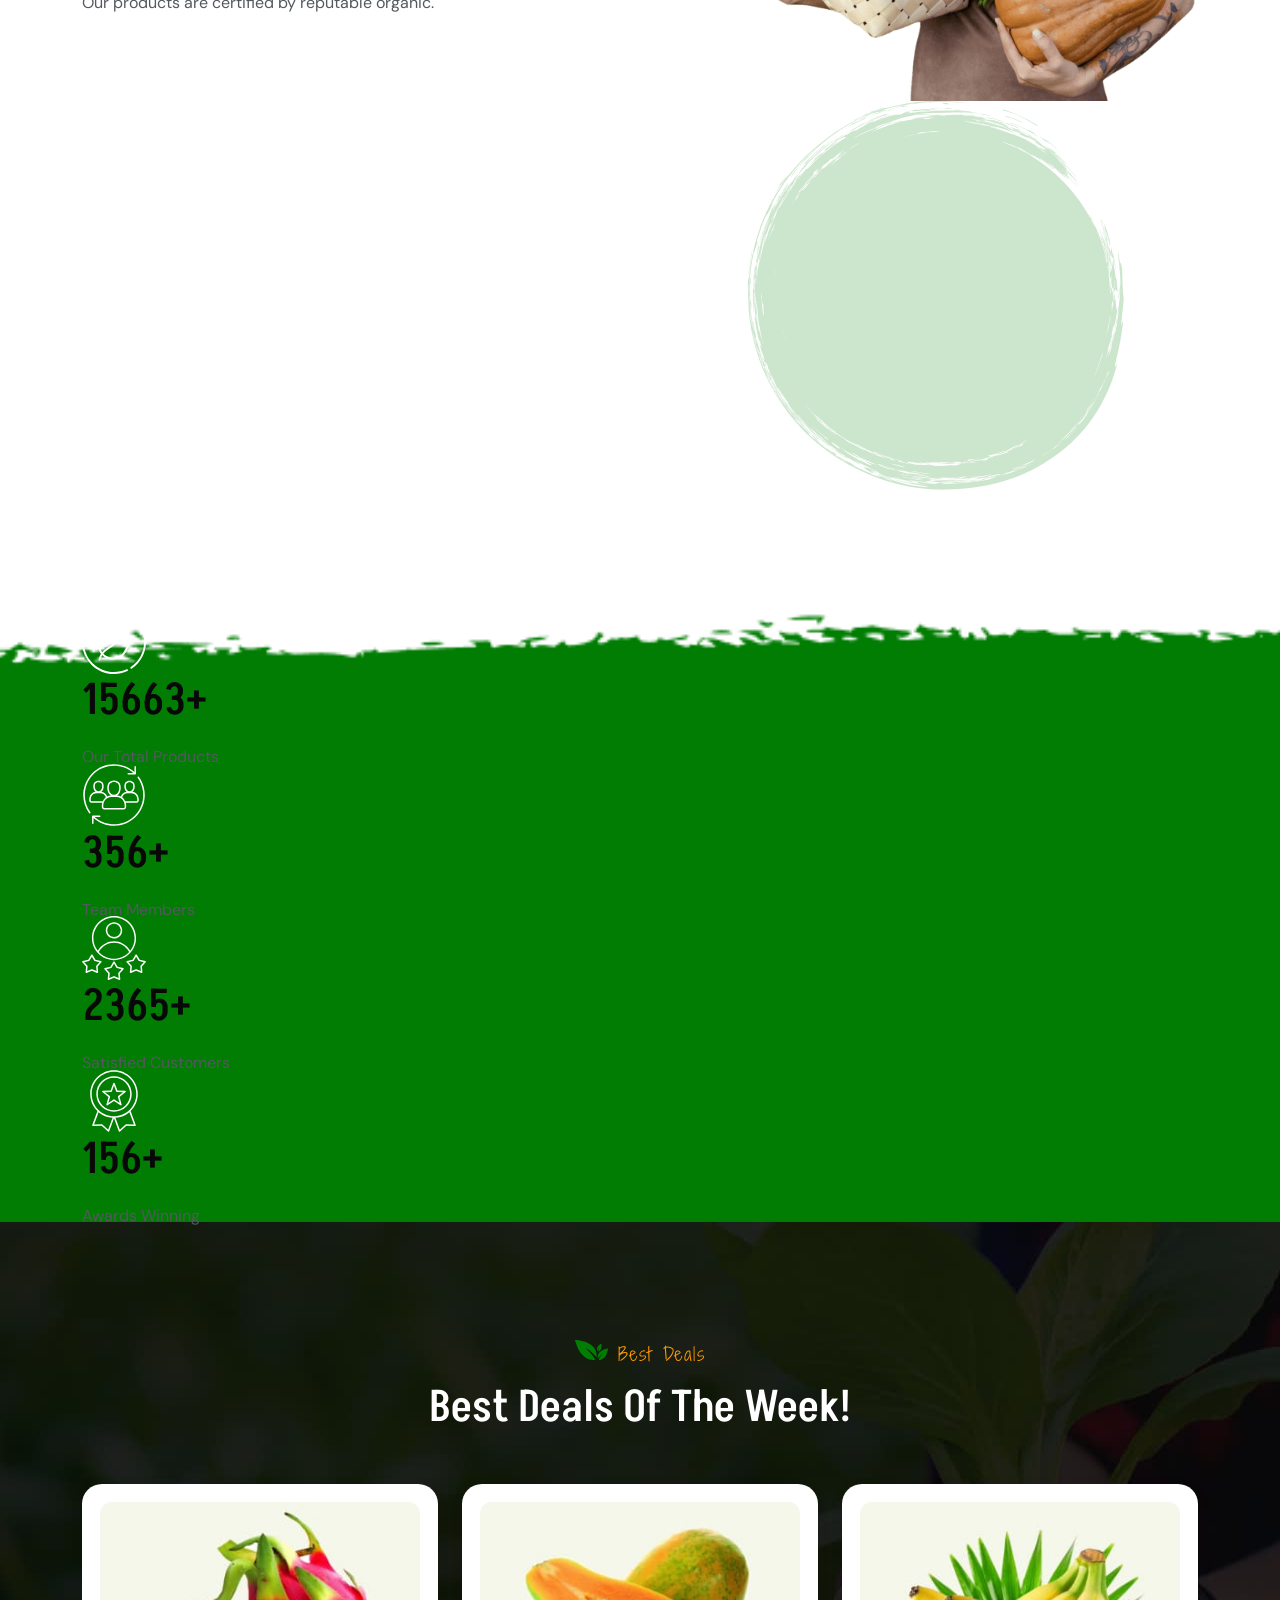
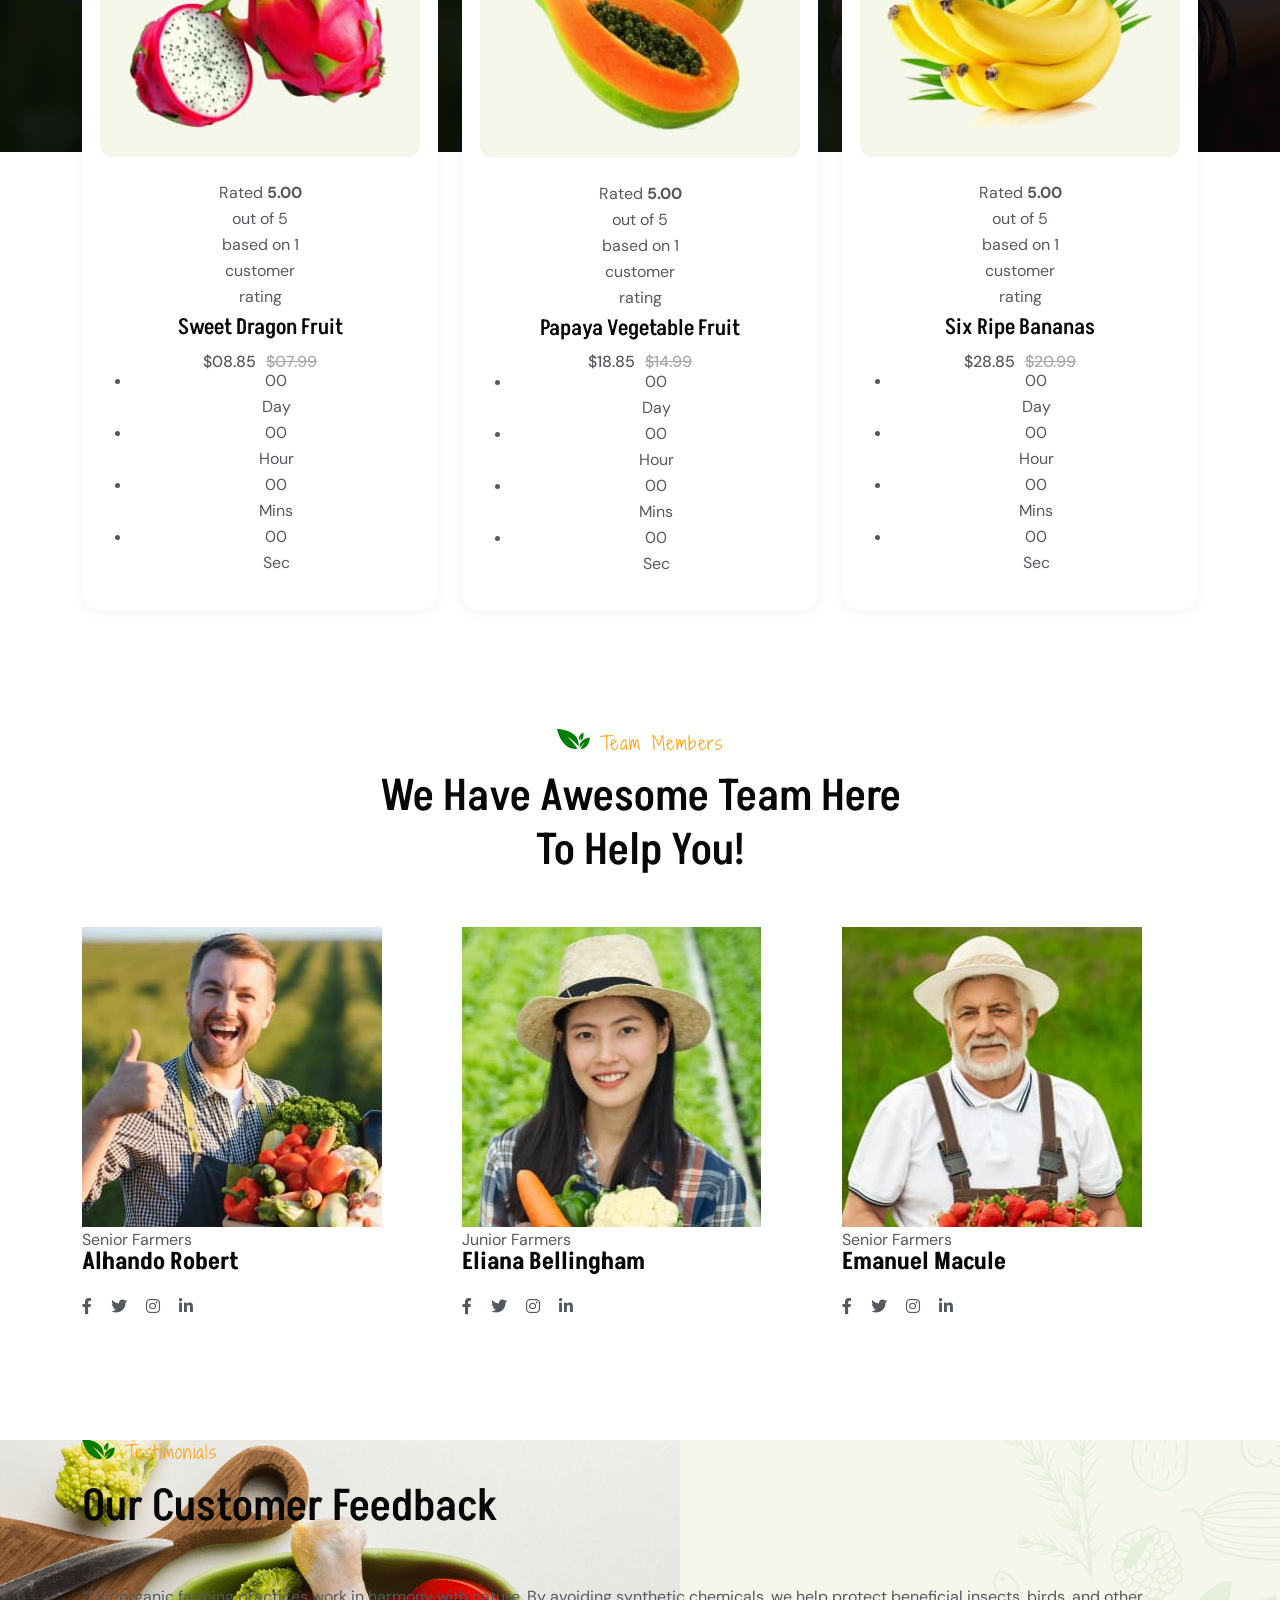
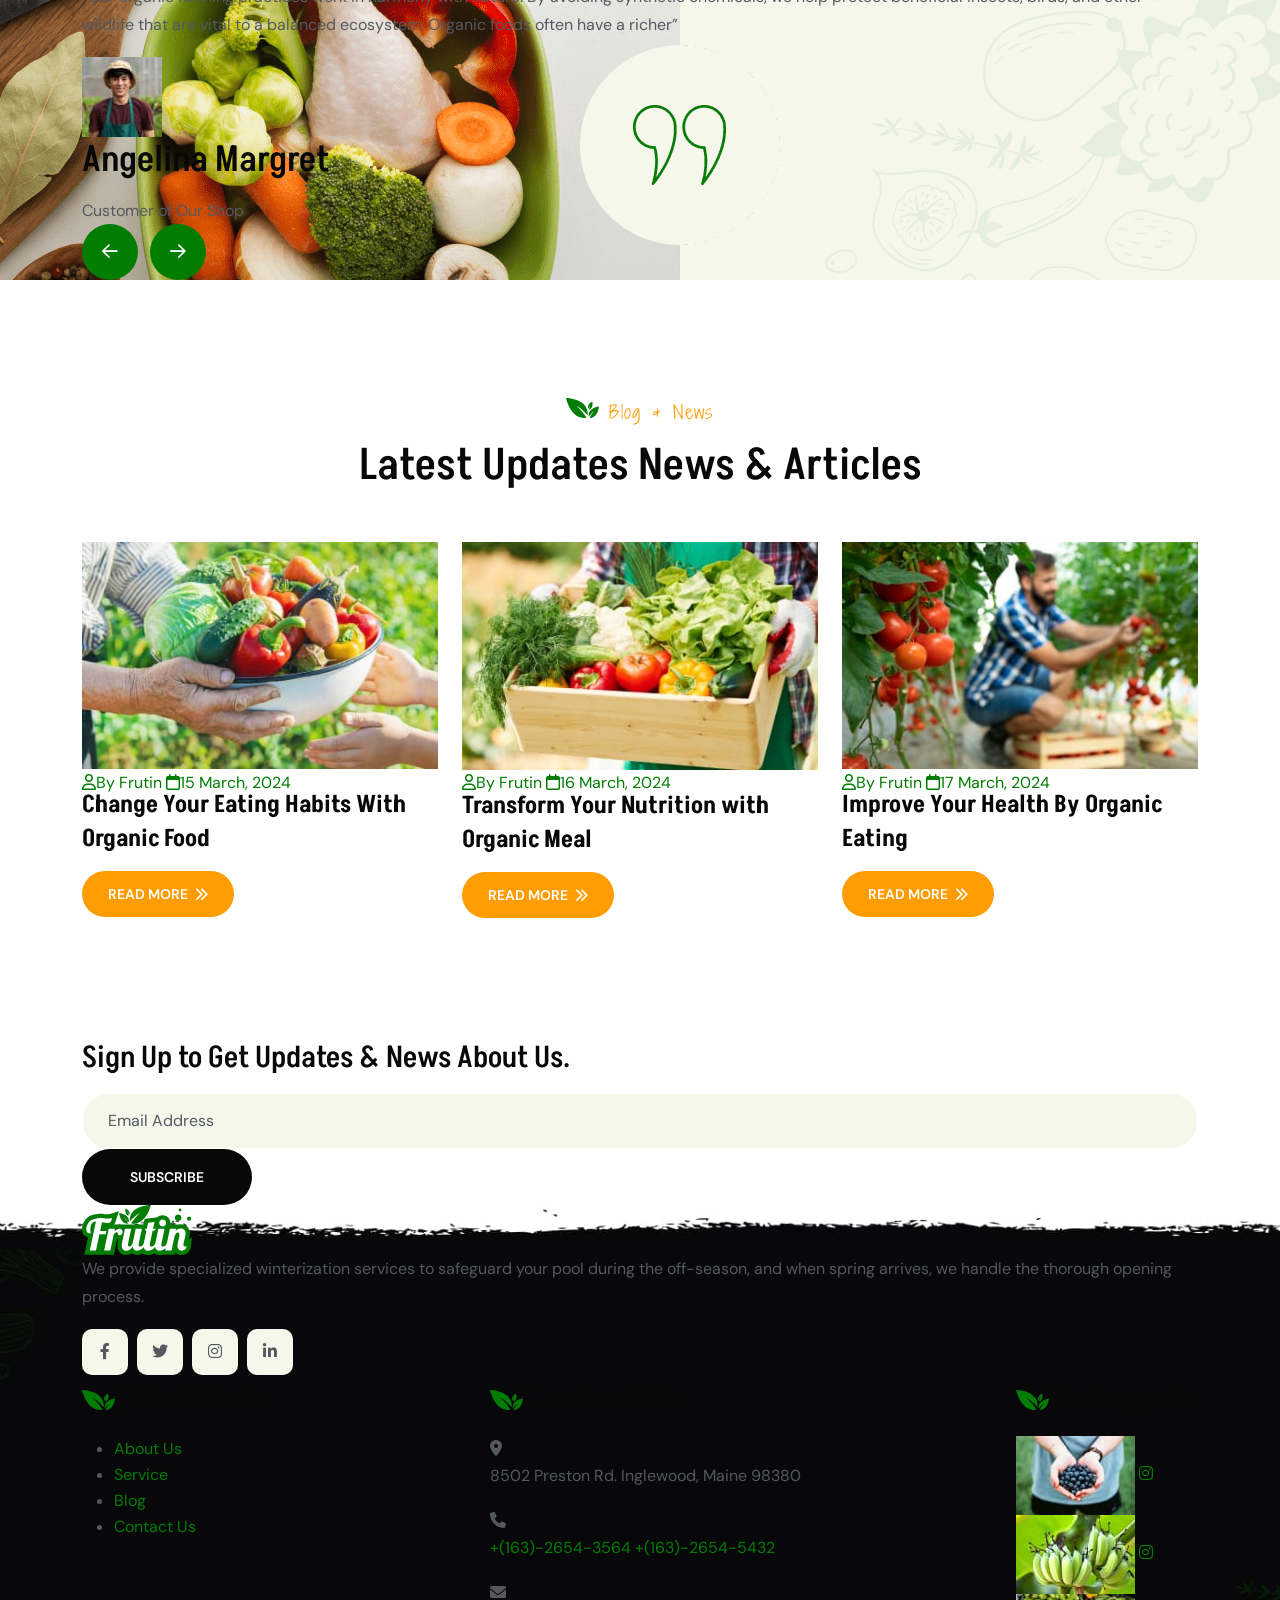
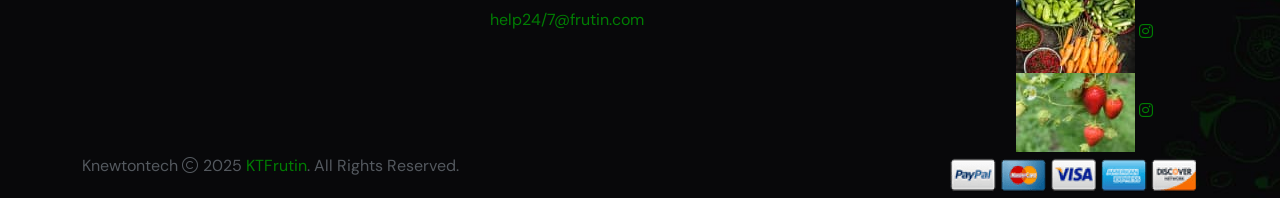
==== commit 82941593: "css files added" ====
--- a/index.html
+++ b/index.html
@@ -54,7 +54,8 @@
 		<link rel="stylesheet" href="assets/css/swiper-bundle.min.css" />
 		<!-- Theme Custom CSS -->
 		<!-- <link rel="stylesheet" href="assets/css/style.css" /> -->
-		<link rel="stylesheet" href="./assets/css/sections/header.css" />
+		<!-- <link rel="stylesheet" href="./assets/css/sections/header.css" /> -->
+		<link rel="stylesheet" href="./assets/css/home.css" />
 	</head>
 
 	<body>
@@ -185,7 +186,7 @@
 		<!--==============================
 Hero Area
 ==============================-->
-		<div class="th-hero-wrapper hero-1" id="hero" data-bg-src="https://themeholy.com/html/frutin/demo/assets/img/hero/hero_bg_1_2.jpg">
+		<div class="th-hero-wrapper hero-1" id="hero" data-bg-src="assets/img/hero/hero_bg_1_2.jpg">
 			<div class="swiper th-slider" id="heroSlide1" data-slider-options='{"effect":"fade"}'>
 				<div class="swiper-wrapper">
 					<div class="swiper-slide">
--- a/assets/css/home.css
+++ b/assets/css/home.css
@@ -0,0 +1,398 @@
+@import url("./common.css");
+
+/*------------------- 4.00. Category -------------------*/
+/* Category Card -------------------------------------*/
+.category-card {
+	background-color: var(--smoke-color2);
+	padding: 40px 15px 45px 15px;
+	text-align: center;
+	-webkit-transition: 0.4s ease-in-out;
+	transition: 0.4s ease-in-out;
+}
+
+.category-card .box-shape {
+	position: absolute;
+	inset: 2px;
+	pointer-events: none;
+	background-size: 100% 100%;
+}
+
+.category-card .box-icon {
+	width: 120px;
+	height: 120px;
+	line-height: 120px;
+	background-color: var(--white-color);
+	margin: 0 auto 20px auto;
+}
+
+.category-card .box-title {
+	font-size: 18px;
+	margin-bottom: -0.3em;
+	-webkit-transition: 0.1s;
+	transition: 0.1s;
+}
+
+.category-card .box-title a:hover {
+	color: var(--title-color);
+}
+
+.category-card .box-subtitle {
+	font-size: 14px;
+	font-weight: 500;
+	font-family: var(--title-font);
+	-webkit-transition: 0.4s ease-in-out;
+	transition: 0.4s ease-in-out;
+}
+
+.category-card:hover {
+	background-color: var(--theme-color);
+}
+
+.category-card:hover .box-title {
+	color: var(--white-color);
+}
+
+.category-card:hover .box-subtitle {
+	color: var(--white-color);
+}
+
+.category-card:hover .box-icon img {
+	-webkit-transform: rotateY(180deg);
+	transform: rotateY(180deg);
+}
+
+/*------------------- 4.00. About  -------------------*/
+/* About 1 ---------------------------------- */
+.img-box1 {
+	position: relative;
+	z-index: 2;
+	text-align: right;
+	width: 100%;
+}
+
+.img-box2 .img1 img,
+.img-box1 .img2 img {
+	border-radius: 30px;
+}
+
+.img-box1 .img2 {
+	display: inline-block;
+	position: relative;
+	z-index: 2;
+}
+
+.img-box1 .img1 {
+	position: absolute;
+	bottom: 70px;
+	left: 0;
+	z-index: 1;
+}
+
+.img-box1 .shape1 {
+	position: absolute;
+	bottom: 0;
+	right: 45%;
+}
+
+.img-box1 .shape1 img {
+	max-width: -webkit-fit-content;
+	max-width: -moz-fit-content;
+	max-width: fit-content;
+}
+
+.img-box1 .year-counter {
+	margin-top: 24px;
+	margin-left: auto;
+}
+
+/* Large devices */
+@media (max-width: 1199px) {
+	.img-box1 {
+		max-width: 690px;
+		margin-left: auto;
+		margin-right: auto;
+	}
+}
+
+.year-counter {
+	max-width: 230px;
+	text-align: left;
+	padding: 30px;
+	box-shadow: 0px 10px 50px rgba(0, 0, 0, 0.08);
+	border-radius: 30px;
+	background-color: var(--white-color);
+	position: relative;
+	z-index: 3;
+}
+
+.year-counter_number {
+	font-family: var(--title-font);
+	font-size: 70px;
+	font-weight: 700;
+	color: var(--theme-color);
+	line-height: 50px;
+	margin-bottom: 20px;
+}
+
+.year-counter_text {
+	font-family: var(--title-font);
+	color: var(--title-color);
+	font-size: 22px;
+	line-height: 32px;
+	font-weight: 700;
+	margin-bottom: -0.32em;
+	text-transform: uppercase;
+}
+
+.about-feature {
+	display: -webkit-box;
+	display: -webkit-flex;
+	display: -ms-flexbox;
+	display: flex;
+	-webkit-box-align: center;
+	-webkit-align-items: center;
+	-ms-flex-align: center;
+	align-items: center;
+	gap: 15px;
+	background-color: var(--smoke-color2);
+	border-radius: 15px;
+	padding: 10px 15px;
+	max-width: 244px;
+	text-align: left;
+}
+
+.about-feature-wrap {
+	display: -webkit-inline-box;
+	display: -webkit-inline-flex;
+	display: -ms-inline-flexbox;
+	display: inline-flex;
+	-webkit-flex-wrap: wrap;
+	-ms-flex-wrap: wrap;
+	flex-wrap: wrap;
+	-webkit-box-pack: center;
+	-webkit-justify-content: center;
+	-ms-flex-pack: center;
+	justify-content: center;
+	gap: 20px 40px;
+	margin-bottom: 40px;
+	padding-bottom: 40px;
+	border-bottom: 1px solid var(--th-border-color);
+	/* Small devices */
+}
+
+@media (max-width: 767px) {
+	.about-feature-wrap {
+		gap: 20px;
+	}
+}
+
+.about-feature .box-title {
+	font-size: 18px;
+	line-height: 26px;
+	margin-top: -0.34em;
+	margin-bottom: -0.34em;
+}
+
+/*------------------- 4.00. CTA -------------------*/
+.offer-card {
+	padding: 70px 40px;
+	border-radius: 30px;
+	background-position: top left;
+	/* Extra small devices */
+	/* Extra small devices */
+}
+
+.mega-hover {
+	position: relative;
+	overflow: hidden;
+	z-index: 2;
+}
+
+.mega-hover:after,
+.mega-hover:before {
+	content: "";
+	position: absolute;
+	pointer-events: none;
+	opacity: 1;
+	z-index: -1;
+}
+
+.mega-hover:before {
+	top: 0;
+	right: 51%;
+	bottom: 0;
+	left: 50%;
+	background: rgba(255, 255, 255, 0.2);
+}
+
+.mega-hover:after {
+	top: 50%;
+	right: 0;
+	bottom: 50%;
+	left: 0;
+	background: rgba(255, 255, 255, 0.3);
+}
+
+.mega-hover:hover:before {
+	left: 0;
+	right: 0;
+	opacity: 0;
+	-webkit-transition: all 900ms linear;
+	transition: all 900ms linear;
+}
+
+.mega-hover:hover:after {
+	top: 0;
+	bottom: 0;
+	opacity: 0;
+	-webkit-transition: all 900ms linear;
+	transition: all 900ms linear;
+}
+
+.th-product {
+	text-align: center;
+	-webkit-transition: all ease 0.4s;
+	transition: all ease 0.4s;
+	background-color: var(--white-color);
+	box-shadow: 0px 3px 15px rgba(0, 0, 0, 0.05);
+	border-radius: 20px;
+	padding: 18px;
+}
+
+.th-product .product-title {
+	font-size: 22px;
+	margin: 4px 0 6px 0;
+	font-weight: 500;
+}
+
+.th-product .product-title a {
+	color: inherit;
+}
+
+.th-product .product-title a:hover {
+	color: var(--theme-color);
+}
+
+.th-product .product-category {
+	color: var(--body-color);
+	margin-bottom: 0px;
+	display: block;
+}
+
+.th-product .product-category:hover {
+	color: var(--theme-color);
+}
+
+.th-product .product-tag {
+	font-size: 14px;
+	position: absolute;
+	top: 10px;
+	left: 10px;
+	background-color: var(--theme-color);
+	color: var(--white-color);
+	padding: 0 12px;
+	min-width: 60px;
+	z-index: 3;
+	border-radius: 5px;
+	line-height: 24px;
+}
+.th-product .star-rating {
+	margin: 0 auto 0 auto;
+	width: 93px;
+}
+
+.th-product .price {
+	display: block;
+	color: var(--body-color);
+	font-weight: 500;
+	margin-bottom: -0.4em;
+	font-family: var(--body-font);
+}
+
+.th-product .price del {
+	margin-left: 10px;
+	color: #a9a9a9;
+}
+
+.th-product .product-img {
+	--space: 0px;
+	background-color: var(--smoke-color);
+	overflow: hidden;
+	position: relative;
+	margin: 0 0 23px 0;
+	text-align: center;
+	background-color: var(--smoke-color);
+	z-index: 2;
+	border-radius: 12px;
+}
+
+.th-product .product-img:before {
+	--space: 0px;
+	content: "";
+	height: calc(100% - var(--space) * 2);
+	width: calc(100% - var(--space) * 2);
+	border-radius: inherit;
+	position: absolute;
+	top: var(--space);
+	left: var(--space);
+	background-color: var(--theme-color);
+	z-index: 1;
+	-webkit-transform: scaleX(0);
+	-ms-transform: scaleX(0);
+	transform: scaleX(0);
+	visibility: hidden;
+	opacity: 0;
+	-webkit-transition: 0.4s ease-in-out;
+	transition: 0.4s ease-in-out;
+}
+
+.th-product .product-img img {
+	width: 100%;
+	-webkit-transition: all ease 0.4s;
+	transition: all ease 0.4s;
+	-webkit-transform: scale(1);
+	-ms-transform: scale(1);
+	transform: scale(1);
+}
+
+.th-product .actions {
+	height: 100%;
+	position: absolute;
+	top: 5px;
+	right: 10px;
+	text-align: center;
+	z-index: 3;
+	opacity: 0;
+	visibility: hidden;
+	-webkit-transition: 0.4s ease-in-out;
+	transition: 0.4s ease-in-out;
+	display: grid;
+	-webkit-align-content: center;
+	-ms-flex-line-pack: center;
+	align-content: center;
+	width: 40px;
+}
+
+.th-product .actions .icon-btn {
+	--btn-size: 40px;
+	font-size: 14px;
+	border-color: var(--white-color);
+	box-shadow: 0px 4px 20px rgba(0, 0, 0, 0.05);
+	color: var(--title-color);
+	border-radius: 99px;
+	margin-bottom: 10px;
+	box-shadow: 0px 3px 10px rgba(0, 0, 0, 0.08);
+}
+
+.th-product .actions .icon-btn:hover {
+	color: var(--white-color);
+	border-color: var(--theme-color);
+}
+
+.th-product .actions > * {
+	margin: 0 0;
+}
+
+.th-product .actions > * > a {
+	margin: 0;
+}
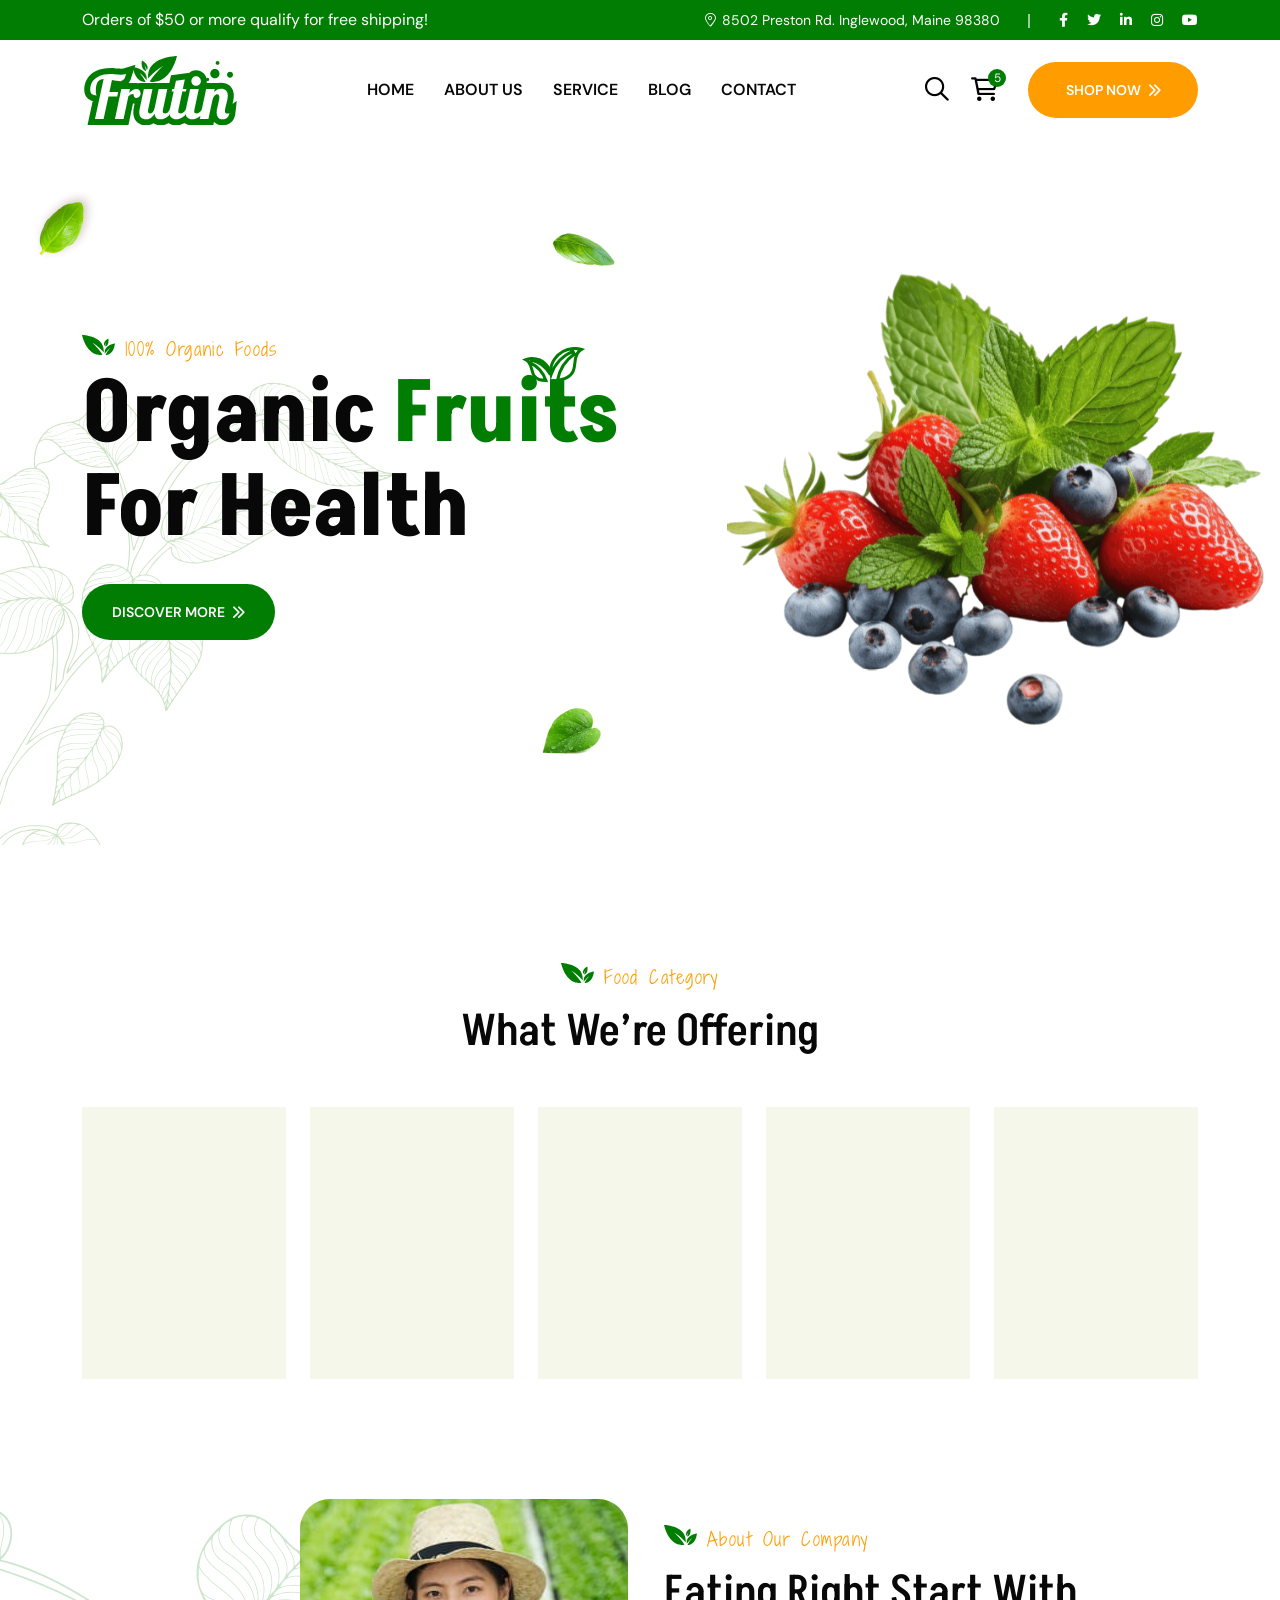
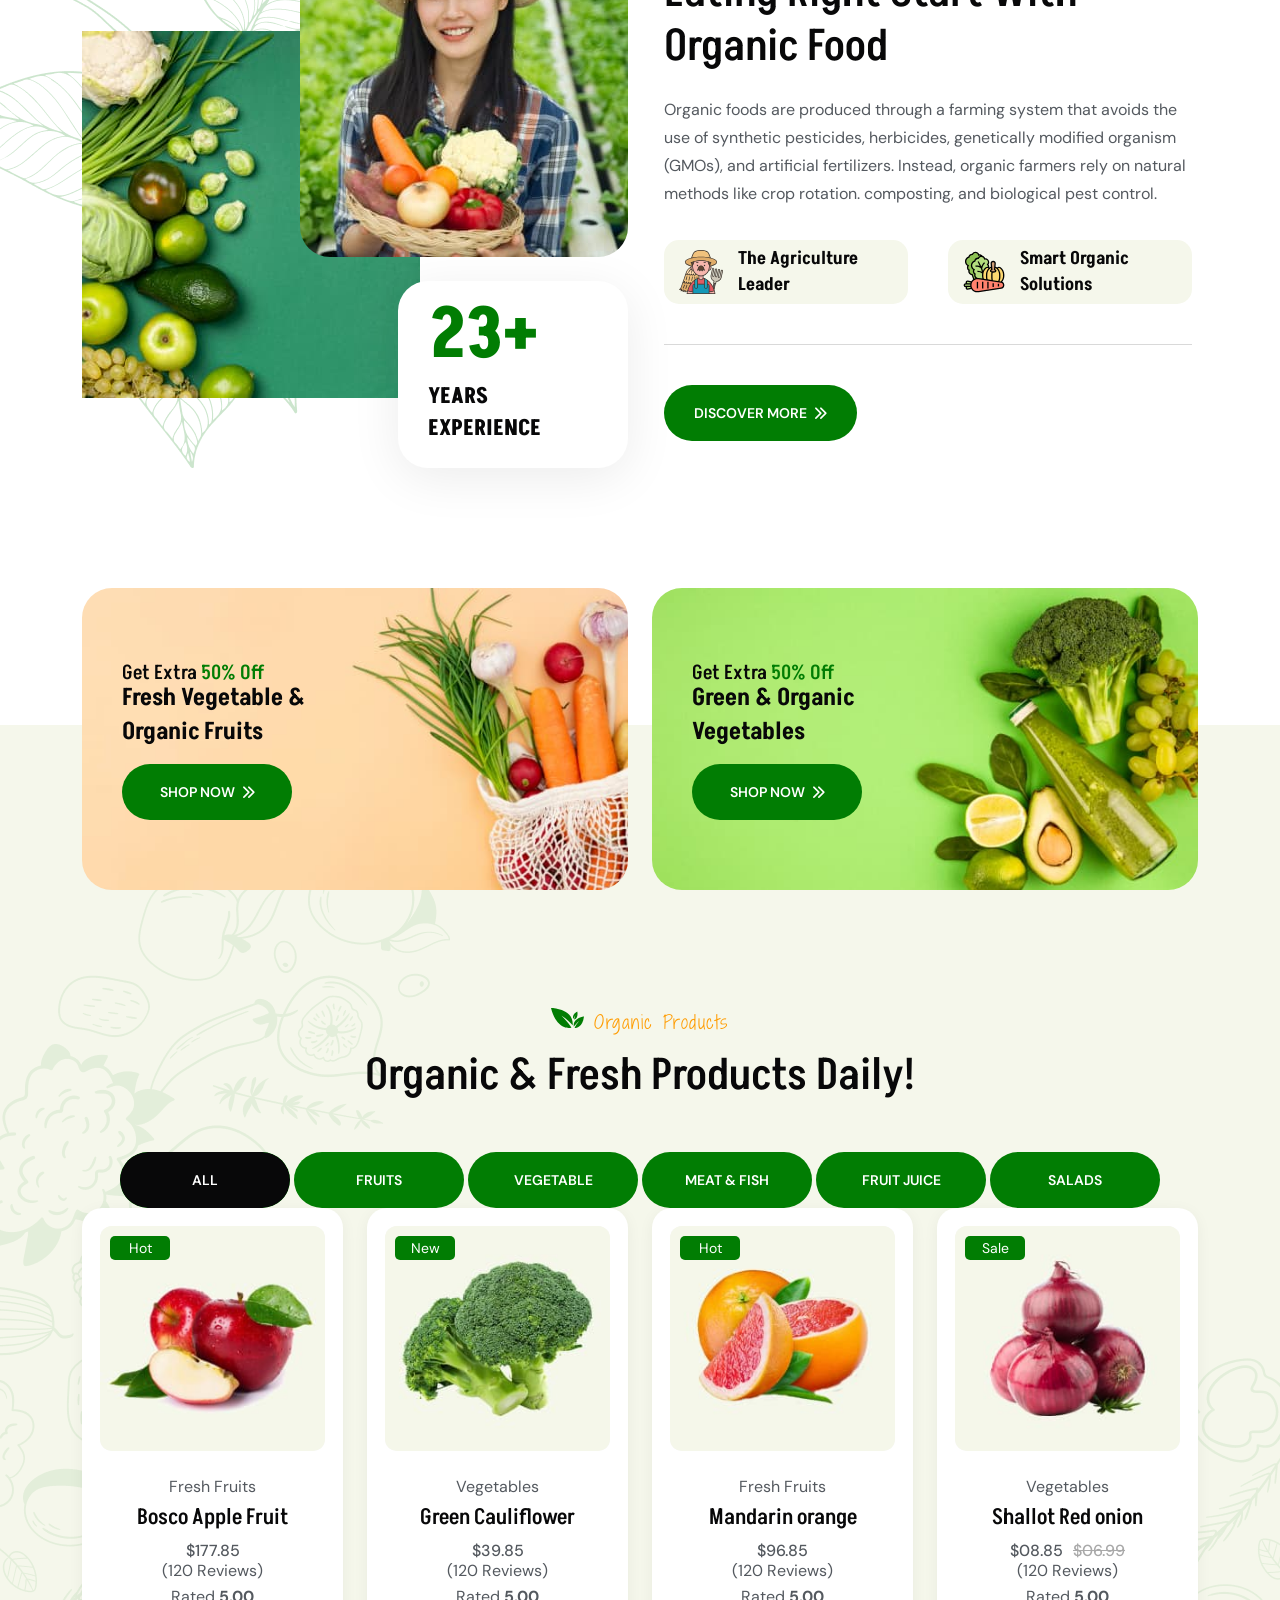
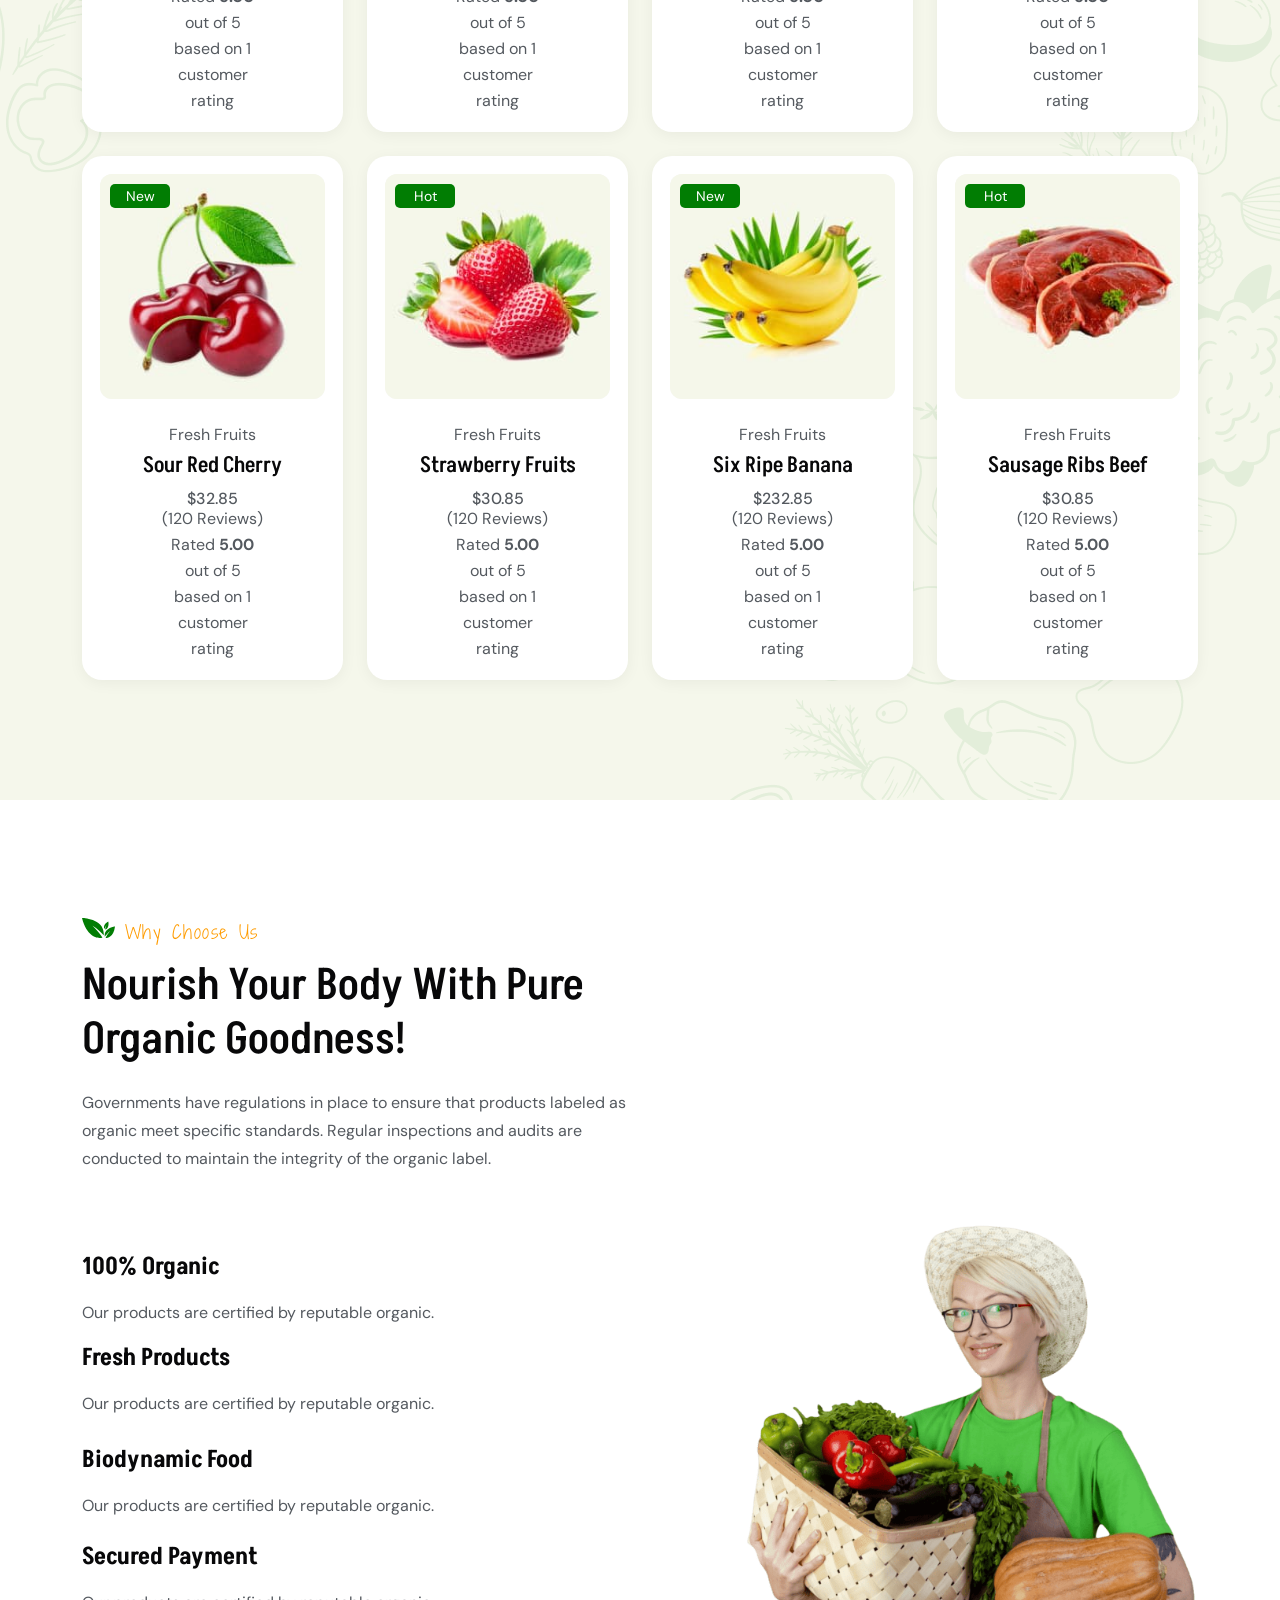
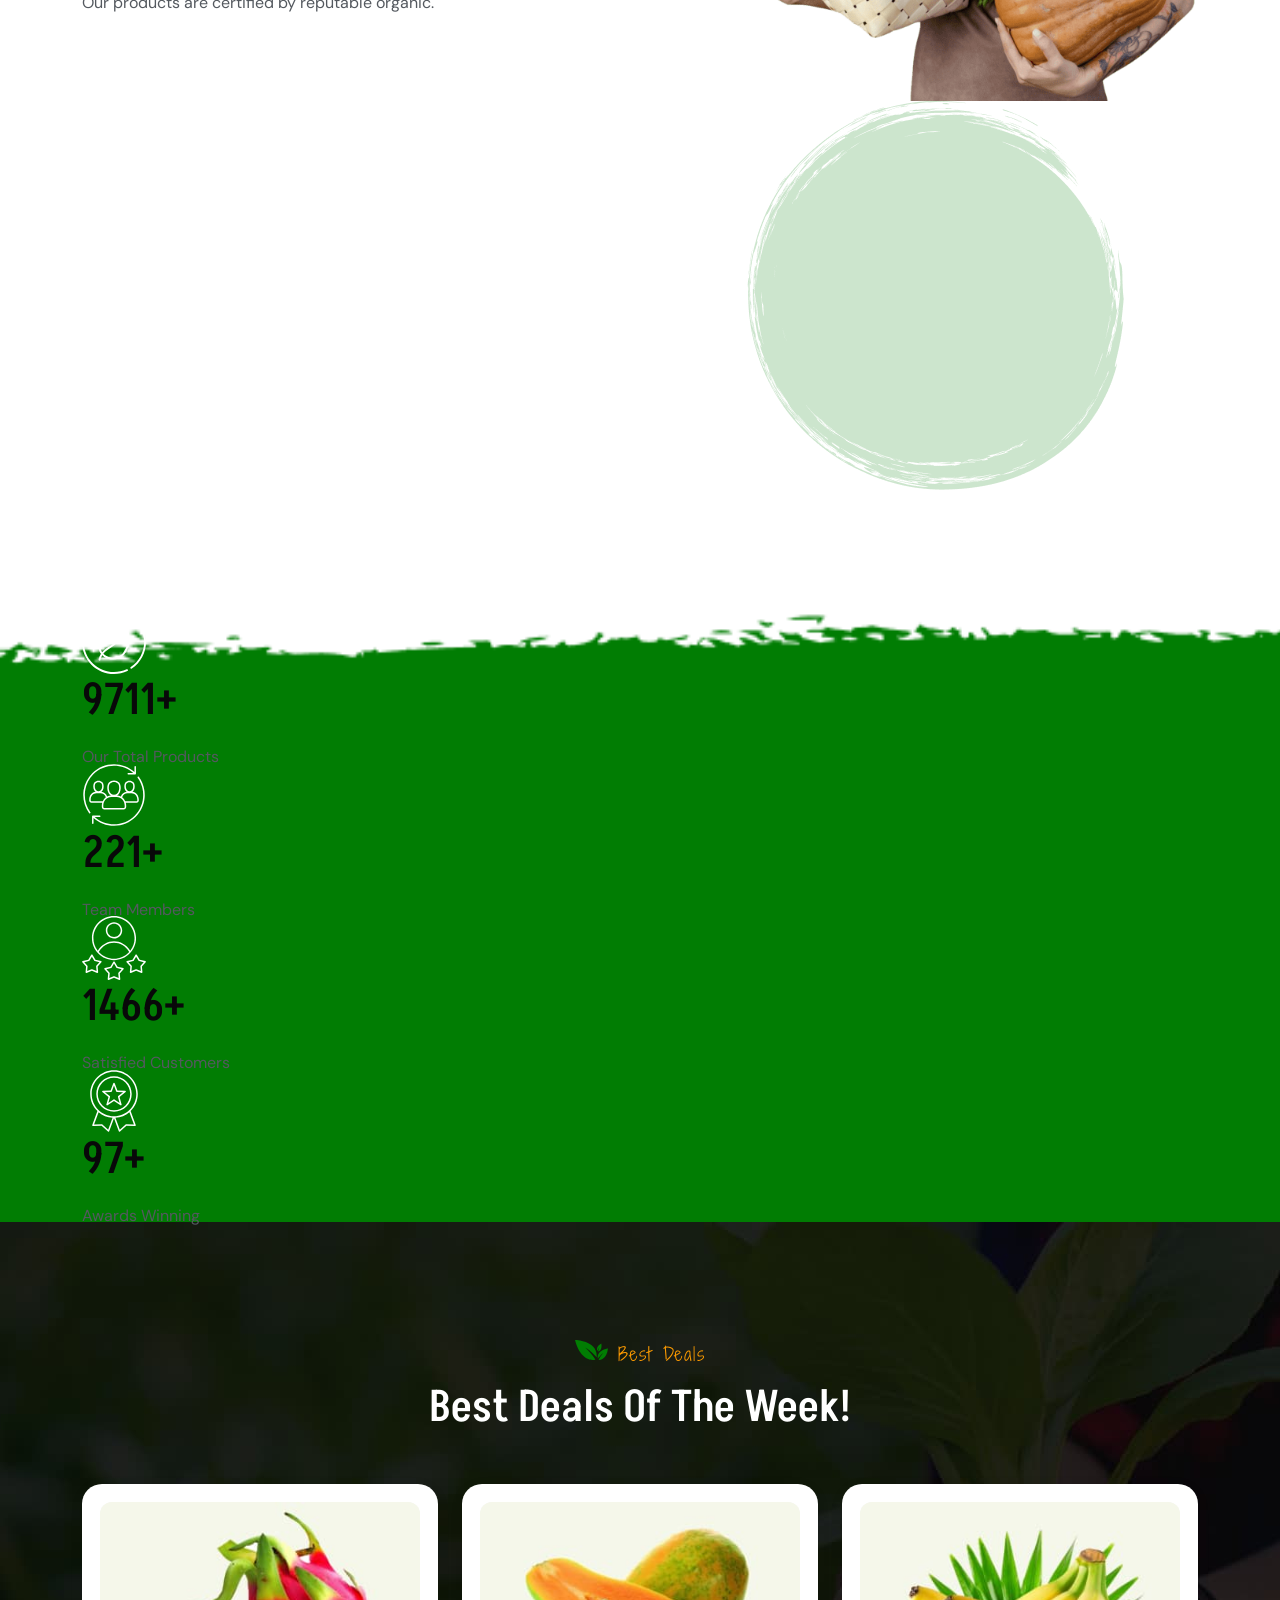
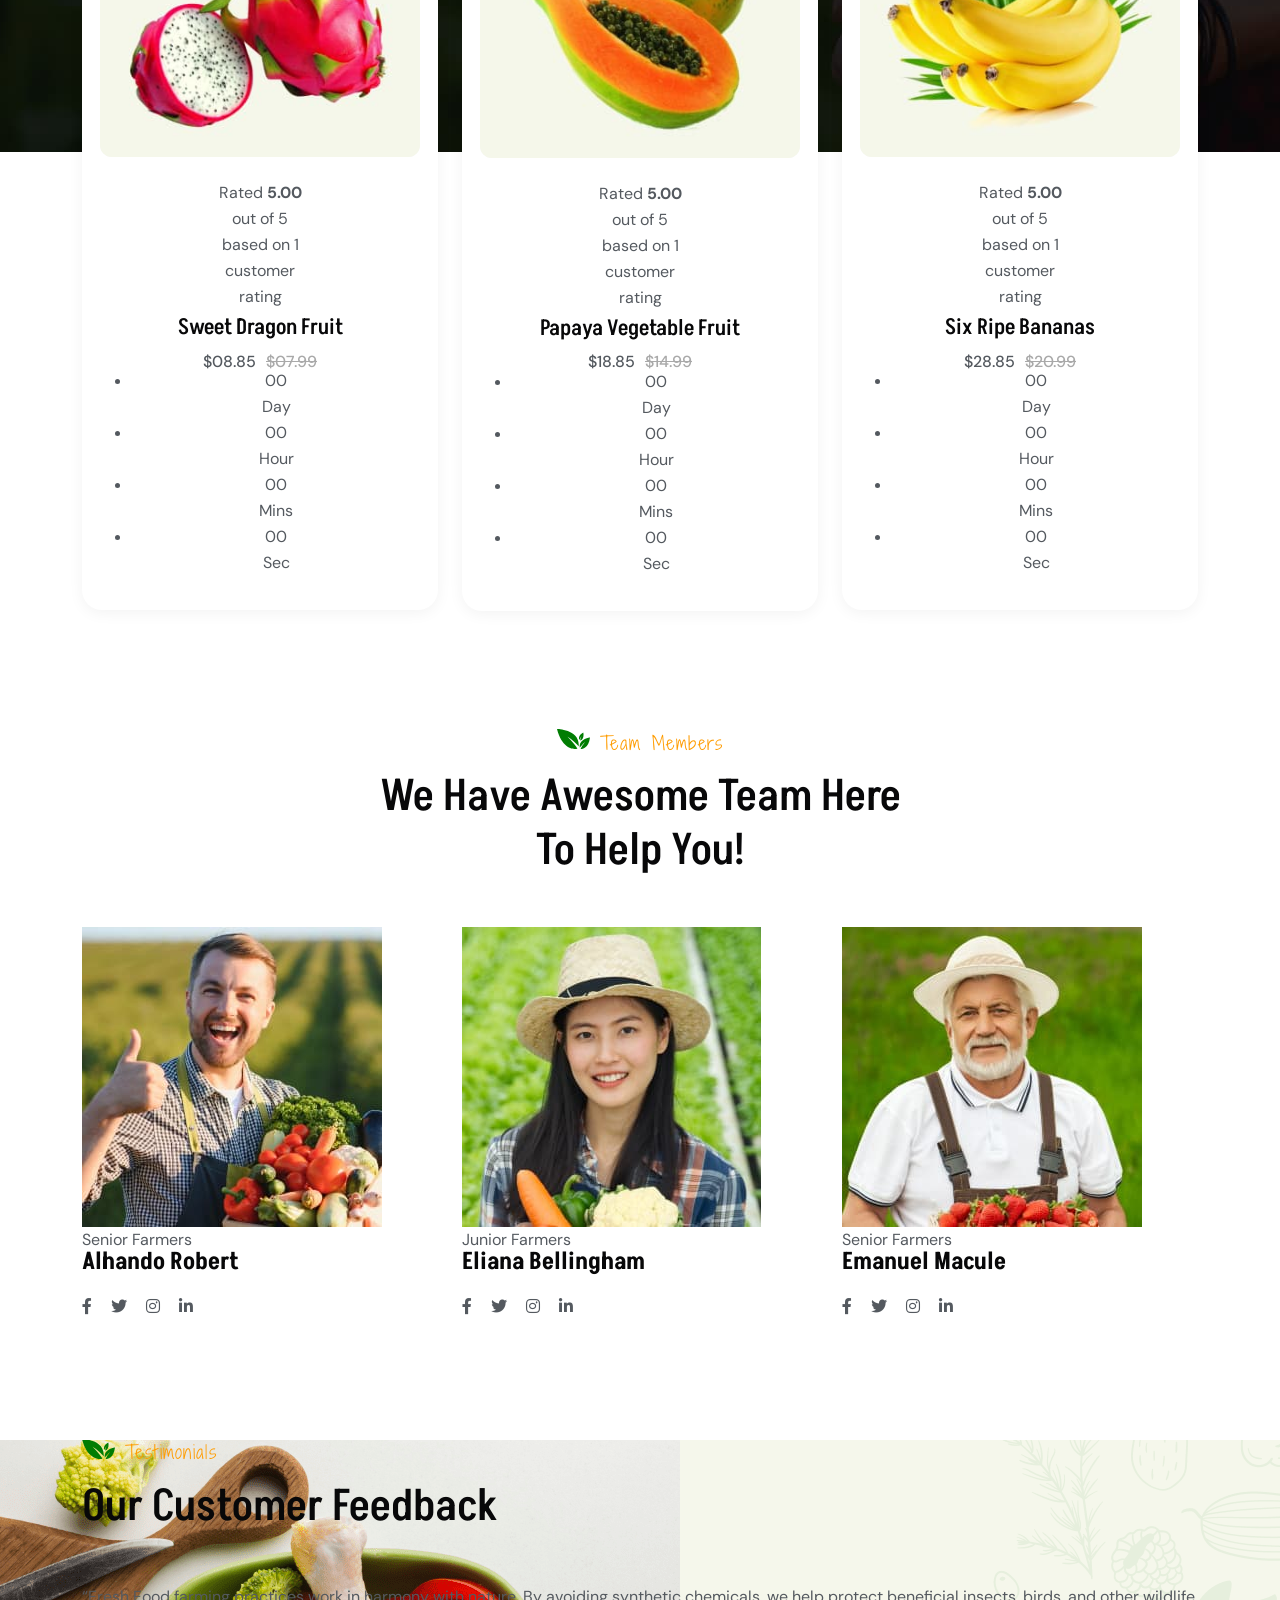
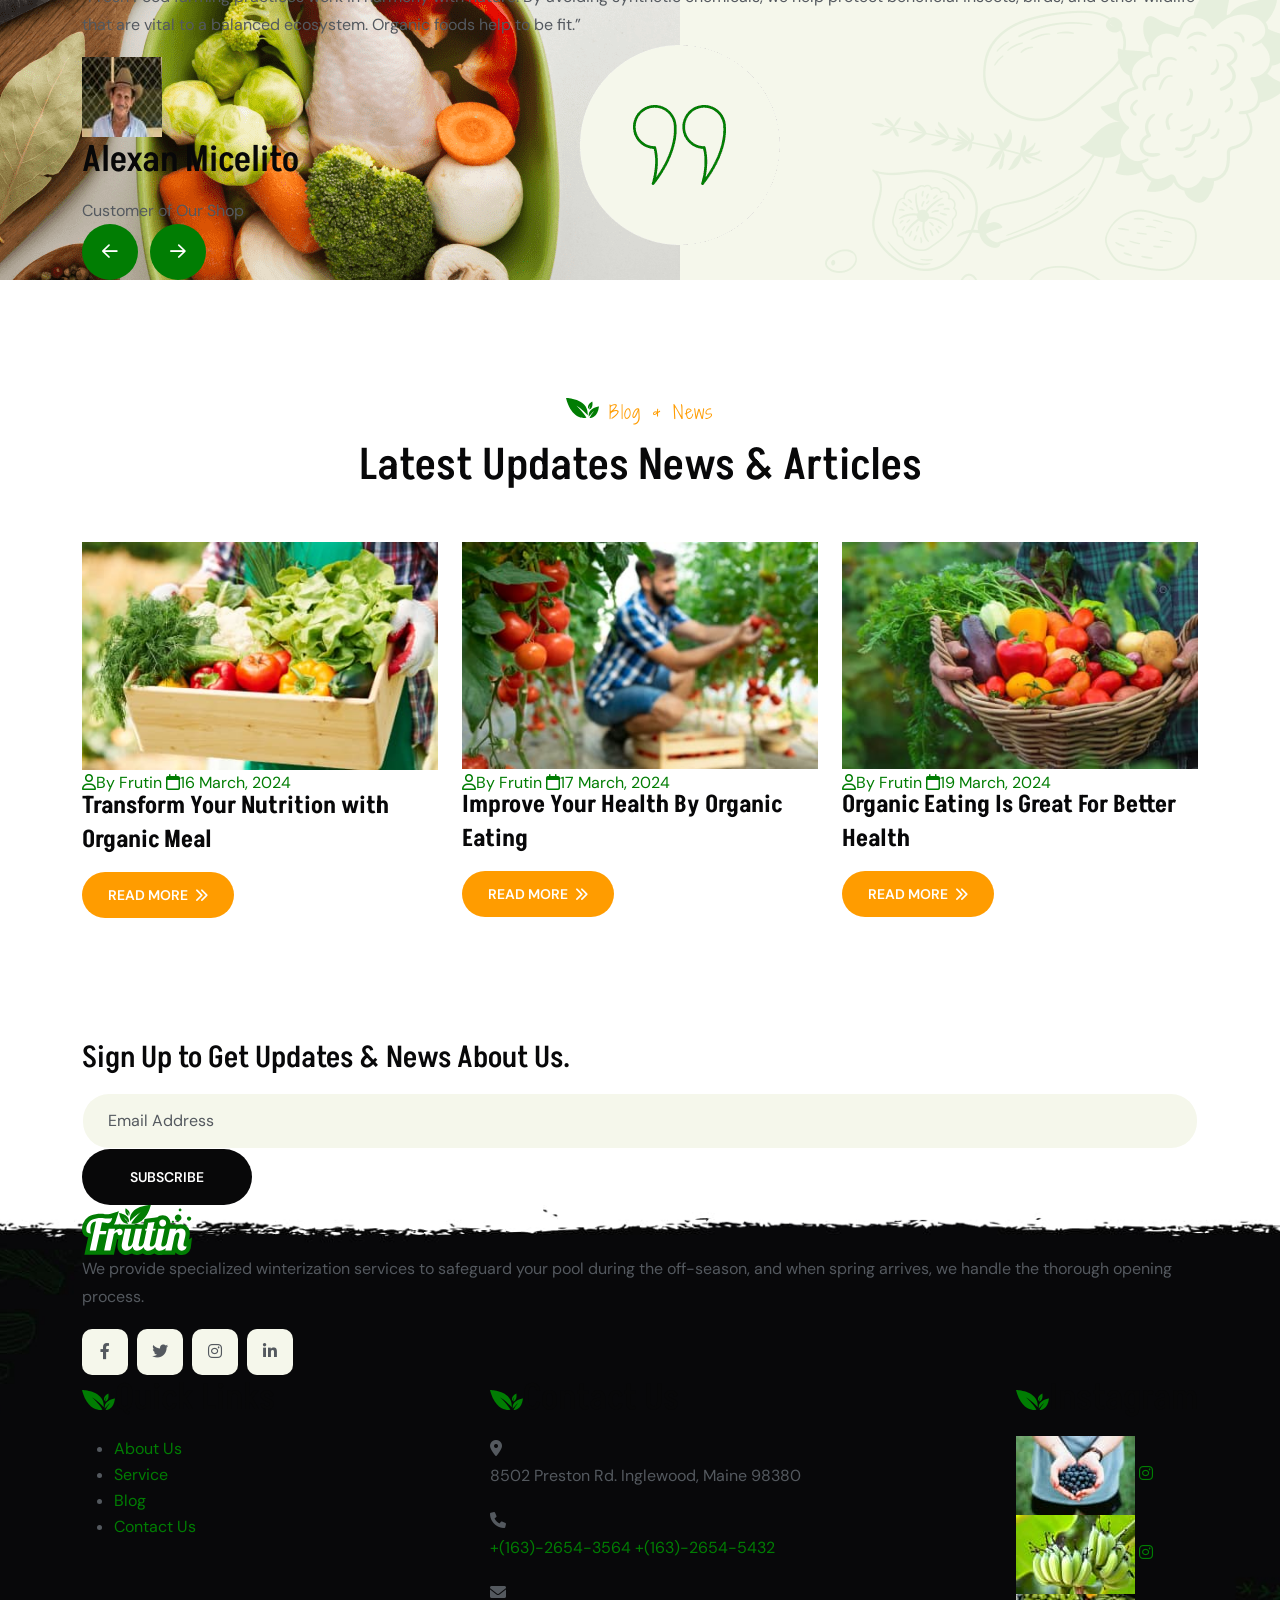
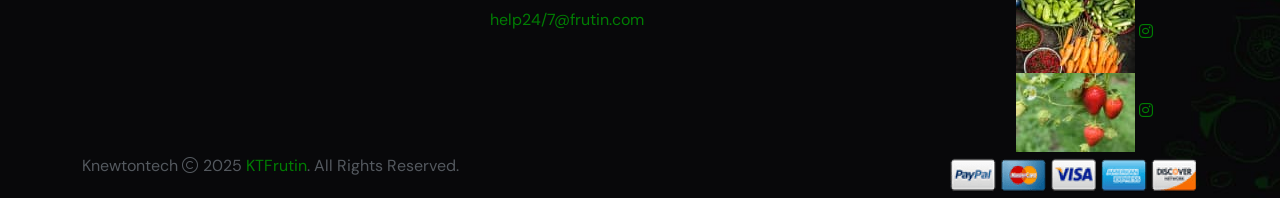
==== commit c5fd0464: "Merge branch 'main' of https://github.com/sivasrinivasan5687/frutin" ====
--- a/index.html
+++ b/index.html
@@ -186,7 +186,7 @@
 		<!--==============================
 Hero Area
 ==============================-->
-		<div class="th-hero-wrapper hero-1" id="hero" data-bg-src="assets/img/hero/hero_bg_1_2.jpg">
+		<div class="th-hero-wrapper hero-1" id="hero" data-bg-src="https://themeholy.com/html/frutin/demo/assets/img/hero/hero_bg_1_2.jpg">
 			<div class="swiper th-slider" id="heroSlide1" data-slider-options='{"effect":"fade"}'>
 				<div class="swiper-wrapper">
 					<div class="swiper-slide">
--- a/assets/css/sections/header.css
+++ b/assets/css/sections/header.css
@@ -1,4049 +1,3 @@
-:root {
-	--theme-color: #017d03;
-	--theme-color2: #ff9c00;
-	--title-color: #080809;
-	--body-color: #54595f;
-	--smoke-color: #f7f7f7;
-	--smoke-color2: #f5f7eb;
-	--black-color: #000000;
-	--black-color2: #080e1c;
-	--gray-color: #bdbdbd;
-	--white-color: #ffffff;
-	--light-color: #bdbdbd;
-	--yellow-color: #ffb539;
-	--success-color: #28a745;
-	--error-color: #dc3545;
-	--th-border-color: #d9d9d9;
-	--title-font: "Akshar", sans-serif;
-	--body-font: "DM Sans", sans-serif;
-	--style-font: "Shadows Into Light Two", cursive;
-	--icon-font: "Font Awesome 6 Pro";
-	--main-container: 1220px;
-	--container-gutters: 24px;
-	--section-space: 120px;
-	--section-space-mobile: 80px;
-	--section-title-space: 60px;
-	--ripple-ani-duration: 5s;
-}
-
-/*------------------- 1.5. Typography -------------------*/
-
-/* mobile nav menu */
-
-html,
-body {
-	scroll-behavior: auto !important;
-}
-
-body {
-	font-family: var(--body-font);
-	font-size: 16px;
-	font-weight: 400;
-	color: var(--body-color);
-	line-height: 26px;
-	overflow-x: hidden;
-	-webkit-font-smoothing: antialiased;
-}
-
-iframe {
-	border: none;
-	width: 100%;
-}
-
-.slick-slide:focus,
-button:focus,
-a:focus,
-a:active,
-input,
-input:hover,
-input:focus,
-input:active,
-textarea,
-textarea:hover,
-textarea:focus,
-textarea:active {
-	outline: none;
-}
-
-input:focus {
-	outline: none;
-	box-shadow: none;
-}
-
-img:not([draggable]),
-embed,
-object,
-video {
-	max-width: 100%;
-	height: auto;
-}
-
-ul {
-	list-style-type: disc;
-}
-
-ol {
-	list-style-type: decimal;
-}
-
-table {
-	margin: 0 0 1.5em;
-	width: 100%;
-	border-collapse: collapse;
-	border-spacing: 0;
-	border: 1px solid var(--th-border-color);
-}
-
-th {
-	font-weight: 700;
-	color: var(--title-color);
-}
-
-td,
-th {
-	border: 1px solid var(--th-border-color);
-	padding: 9px 12px;
-}
-
-a {
-	color: var(--theme-color);
-	text-decoration: none;
-	outline: 0;
-	-webkit-transition: all ease 0.4s;
-	transition: all ease 0.4s;
-}
-
-a:hover {
-	color: var(--title-color);
-}
-
-a:active,
-a:focus,
-a:hover,
-a:visited {
-	text-decoration: none;
-	outline: 0;
-}
-
-button {
-	-webkit-transition: all ease 0.4s;
-	transition: all ease 0.4s;
-}
-
-img {
-	border: none;
-	max-width: 100%;
-}
-
-ins {
-	text-decoration: none;
-}
-
-pre {
-	font-family: var(--body-font);
-	background: #f5f5f5;
-	color: #666;
-	font-size: 14px;
-	margin: 20px 0;
-	overflow: auto;
-	padding: 20px;
-	white-space: pre-wrap;
-	word-wrap: break-word;
-}
-
-span.ajax-loader:empty,
-p:empty {
-	display: none;
-}
-
-p {
-	font-family: var(--body-font);
-	margin: 0 0 18px 0;
-	color: var(--body-color);
-	line-height: 1.75;
-}
-
-h1 a,
-h2 a,
-h3 a,
-h4 a,
-h5 a,
-h6 a,
-p a,
-span a {
-	font-size: inherit;
-	font-family: inherit;
-	font-weight: inherit;
-	line-height: inherit;
-}
-
-.h1,
-h1,
-.h2,
-h2,
-.h3,
-h3,
-.h4,
-h4,
-.h5,
-h5,
-.h6,
-h6 {
-	font-family: var(--title-font);
-	color: var(--title-color);
-	text-transform: none;
-	font-weight: 500;
-	line-height: 1.4;
-	margin: 0 0 15px 0;
-}
-
-.h1,
-h1 {
-	font-size: 54px;
-	line-height: 1.18;
-}
-
-.h2,
-h2 {
-	font-size: 44px;
-	line-height: 1.227;
-}
-
-.h3,
-h3 {
-	font-size: 36px;
-	line-height: 1.278;
-}
-
-.h4,
-h4 {
-	font-size: 30px;
-	line-height: 1.333;
-}
-
-.h5,
-h5 {
-	font-size: 24px;
-	line-height: 1.417;
-}
-
-.h6,
-h6 {
-	font-size: 20px;
-	line-height: 1.5;
-}
-
-/* Large devices */
-@media (max-width: 1199px) {
-	.h1,
-	h1 {
-		font-size: 44px;
-		line-height: 1.3;
-	}
-	.h2,
-	h2 {
-		font-size: 36px;
-		line-height: 1.3;
-	}
-	.h3,
-	h3 {
-		font-size: 30px;
-	}
-	.h4,
-	h4 {
-		font-size: 24px;
-	}
-	.h5,
-	h5 {
-		font-size: 20px;
-	}
-	.h6,
-	h6 {
-		font-size: 16px;
-	}
-}
-
-/* Small devices */
-@media (max-width: 767px) {
-	.h1,
-	h1 {
-		font-size: 40px;
-	}
-	.h2,
-	h2 {
-		font-size: 34px;
-		line-height: 1.3;
-	}
-	.h3,
-	h3 {
-		font-size: 26px;
-	}
-	.h4,
-	h4 {
-		font-size: 22px;
-	}
-	.h5,
-	h5 {
-		font-size: 18px;
-	}
-	.h6,
-	h6 {
-		font-size: 16px;
-	}
-}
-
-/* Extra small devices */
-@media (max-width: 575px) {
-	.h1,
-	h1 {
-		font-size: 34px;
-		line-height: 1.35;
-	}
-	.h2,
-	h2 {
-		font-size: 28px;
-	}
-}
-
-/* Extra small devices */
-@media (max-width: 375px) {
-	.h1,
-	h1 {
-		font-size: 32px;
-	}
-}
-
-/*------------------- 1.6. Extend -------------------*/
-/*------------------- 1.7. Wordpress Default -------------------*/
-/*=================================
-    02. Reset
-==================================*/
-/*------------------- 2.1. Container -------------------*/
-/* Medium Large devices */
-@media (max-width: 1399px) {
-	:root {
-		--main-container: 1250px;
-	}
-}
-
-@media (min-width: 1560px) {
-	.th-container2 {
-		width: 100%;
-		max-width: 1560px;
-		margin-left: auto;
-		margin-right: 0;
-		padding-left: 0;
-		padding-right: 0;
-	}
-	.th-container2 .container {
-		--main-container: 1220px;
-	}
-	.th-container3 {
-		width: 100%;
-		max-width: 1560px;
-		margin-left: 0;
-		margin-right: auto;
-		padding-left: 0;
-		padding-right: 0;
-	}
-	.th-container3 .container {
-		--main-container: 1220px;
-	}
-}
-
-/* Hight Resoulation devices */
-@media (min-width: 1922px) {
-	.th-container3,
-	.th-container2 {
-		margin-right: auto;
-	}
-}
-
-@media only screen and (min-width: 1300px) {
-	.container-xxl,
-	.container-xl,
-	.container-lg,
-	.container-md,
-	.container-sm,
-	.container {
-		max-width: calc(var(--main-container) + var(--container-gutters));
-		padding-left: calc(var(--container-gutters) / 2);
-		padding-right: calc(var(--container-gutters) / 2);
-	}
-	.container-xxl.px-0,
-	.container-xl.px-0,
-	.container-lg.px-0,
-	.container-md.px-0,
-	.container-sm.px-0,
-	.container.px-0 {
-		max-width: var(--main-container);
-	}
-}
-
-@media only screen and (min-width: 1300px) {
-	.th-container {
-		--main-container: 1720px;
-	}
-}
-
-@media only screen and (max-width: 1600px) {
-	.container-fluid.px-0 {
-		padding-left: 15px !important;
-		padding-right: 15px !important;
-	}
-	.container-fluid.px-0 .row {
-		margin-left: 0 !important;
-		margin-right: 0 !important;
-	}
-}
-
-.container-gallery {
-	max-width: 1840px;
-}
-
-/*------------------- 2.2. Grid -------------------*/
-.slick-track > [class*="col"] {
-	-webkit-flex-shrink: 0;
-	-ms-flex-negative: 0;
-	flex-shrink: 0;
-	width: 100%;
-	max-width: 100%;
-	padding-right: calc(var(--bs-gutter-x) / 2);
-	padding-left: calc(var(--bs-gutter-x) / 2);
-	margin-top: var(--bs-gutter-y);
-}
-
-@media (min-width: 1300px) {
-	.row {
-		--bs-gutter-x: 24px;
-	}
-}
-
-.gy-30 {
-	--bs-gutter-y: 30px;
-}
-
-.g-0 {
-	--bs-gutter-y: 0;
-	--bs-gutter-x: 0;
-}
-
-.gx-0 {
-	--bs-gutter-x: 0;
-}
-
-.gy-40 {
-	--bs-gutter-y: 40px;
-}
-
-.gy-50 {
-	--bs-gutter-y: 50px;
-}
-
-.gx-10 {
-	--bs-gutter-x: 10px;
-}
-
-.gy-10 {
-	--bs-gutter-y: 10px;
-}
-
-@media (min-width: 1299px) {
-	.gx-60 {
-		--bs-gutter-x: 60px;
-	}
-}
-
-@media (min-width: 1399px) {
-	.gx-30 {
-		--bs-gutter-x: 30px;
-	}
-	.gx-25 {
-		--bs-gutter-x: 25px;
-	}
-	.gx-40 {
-		--bs-gutter-x: 40px;
-	}
-}
-
-/* Medium devices */
-@media (max-width: 991px) {
-	.gy-50 {
-		--bs-gutter-y: 40px;
-	}
-}
-
-/*------------------- 2.3. Input -------------------*/
-select,
-.form-control,
-.form-select,
-textarea,
-input {
-	height: 56px;
-	padding: 0 25px 0 25px;
-	padding-right: 45px;
-	border: 1px solid transparent;
-	color: var(--body-color);
-	background-color: var(--smoke-color2);
-	border-radius: 27px;
-	font-size: 16px;
-	width: 100%;
-	font-family: var(--body-font);
-	-webkit-transition: 0.4s ease-in-out;
-	transition: 0.4s ease-in-out;
-}
-
-select:focus,
-.form-control:focus,
-.form-select:focus,
-textarea:focus,
-input:focus {
-	outline: 0;
-	box-shadow: none;
-	border-color: var(--th-border-color);
-	background-color: var(--smoke-color2);
-}
-
-select::-moz-placeholder,
-.form-control::-moz-placeholder,
-.form-select::-moz-placeholder,
-textarea::-moz-placeholder,
-input::-moz-placeholder {
-	color: var(--body-color);
-}
-
-select::-webkit-input-placeholder,
-.form-control::-webkit-input-placeholder,
-.form-select::-webkit-input-placeholder,
-textarea::-webkit-input-placeholder,
-input::-webkit-input-placeholder {
-	color: var(--body-color);
-}
-
-select:-ms-input-placeholder,
-.form-control:-ms-input-placeholder,
-.form-select:-ms-input-placeholder,
-textarea:-ms-input-placeholder,
-input:-ms-input-placeholder {
-	color: var(--body-color);
-}
-
-select::-webkit-input-placeholder,
-.form-control::-webkit-input-placeholder,
-.form-select::-webkit-input-placeholder,
-textarea::-webkit-input-placeholder,
-input::-webkit-input-placeholder {
-	color: var(--body-color);
-}
-
-select::-moz-placeholder,
-.form-control::-moz-placeholder,
-.form-select::-moz-placeholder,
-textarea::-moz-placeholder,
-input::-moz-placeholder {
-	color: var(--body-color);
-}
-
-select:-ms-input-placeholder,
-.form-control:-ms-input-placeholder,
-.form-select:-ms-input-placeholder,
-textarea:-ms-input-placeholder,
-input:-ms-input-placeholder {
-	color: var(--body-color);
-}
-
-select::-ms-input-placeholder,
-.form-control::-ms-input-placeholder,
-.form-select::-ms-input-placeholder,
-textarea::-ms-input-placeholder,
-input::-ms-input-placeholder {
-	color: var(--body-color);
-}
-
-select::placeholder,
-.form-control::placeholder,
-.form-select::placeholder,
-textarea::placeholder,
-input::placeholder {
-	color: var(--body-color);
-}
-
-.form-select,
-select {
-	display: block;
-	width: 100%;
-	line-height: 1.5;
-	vertical-align: middle;
-	background-image: url("data:image/svg+xml;charset=utf-8,%3Csvg xmlns='http://www.w3.org/2000/svg' viewBox='0 0 16 16'%3E%3Cpath fill='none' stroke='%23343a40' stroke-linecap='round' stroke-linejoin='round' stroke-width='2' d='M2 5l6 6 6-6'/%3E%3C/svg%3E");
-	background-position: right 26px center;
-	background-repeat: no-repeat;
-	background-size: 16px 12px;
-	-webkit-appearance: none;
-	-moz-appearance: none;
-	appearance: none;
-	cursor: pointer;
-}
-
-.form-select.style2,
-select.style2 {
-	background-image: url("data:image/svg+xml,%3Csvg width='11' height='6' viewBox='0 0 11 6' fill='none' xmlns='http://www.w3.org/2000/svg'%3E%3Cpath d='M9.87109 1.71094L5.71484 5.62109C5.56901 5.7487 5.41406 5.8125 5.25 5.8125C5.08594 5.8125 4.9401 5.7487 4.8125 5.62109L0.65625 1.71094C0.382812 1.40104 0.373698 1.09115 0.628906 0.78125C0.920573 0.507812 1.23047 0.498698 1.55859 0.753906L5.25 4.25391L8.96875 0.753906C9.27865 0.498698 9.57943 0.498698 9.87109 0.753906C10.1263 1.08203 10.1263 1.40104 9.87109 1.71094Z' fill='%238B929C'/%3E%3C/svg%3E");
-}
-
-textarea.form-control,
-textarea {
-	min-height: 154px;
-	padding-top: 16px;
-	padding-bottom: 17px;
-}
-
-textarea.form-control.style2,
-textarea.style2 {
-	min-height: 100px;
-}
-
-.form-group {
-	margin-bottom: var(--bs-gutter-x);
-	position: relative;
-}
-
-.form-group > i {
-	display: inline-block;
-	position: absolute;
-	right: 25px;
-	top: 19px;
-	font-size: 16px;
-	color: var(--body-color);
-}
-
-.form-group > i.fa-envelope {
-	padding-top: 1px;
-}
-
-.form-group > i.fa-comment {
-	margin-top: -2px;
-}
-
-.form-group > i.fa-chevron-down {
-	width: 17px;
-	background-color: var(--smoke-color2);
-}
-
-.form-group.has-label > i {
-	top: 50px;
-}
-
-[class*="col-"].form-group > i {
-	right: calc((var(--bs-gutter-x) / 2) + 25px);
-}
-
-.form-rounded-10 .form-control,
-.form-rounded-10 .form-select {
-	border-radius: 10px !important;
-}
-
-.form-rounded-10 .th-btn {
-	border-radius: 10px;
-}
-
-option:checked,
-option:focus,
-option:hover {
-	background-color: var(--theme-color);
-	color: var(--white-color);
-}
-
-input::-webkit-outer-spin-button,
-input::-webkit-inner-spin-button {
-	-webkit-appearance: none;
-	margin: 0;
-}
-
-/* Firefox */
-input[type="number"] {
-	-moz-appearance: textfield;
-}
-
-input[type="checkbox"] {
-	visibility: hidden;
-	opacity: 0;
-	display: inline-block;
-	vertical-align: middle;
-	width: 0;
-	height: 0;
-	display: none;
-}
-
-input[type="checkbox"]:checked ~ label:before {
-	content: "\f00c";
-	color: var(--white-color);
-	background-color: var(--theme-color);
-	border-color: var(--theme-color);
-}
-
-input[type="checkbox"] ~ label {
-	position: relative;
-	padding-left: 30px;
-	cursor: pointer;
-	display: block;
-}
-
-input[type="checkbox"] ~ label:before {
-	content: "";
-	font-family: var(--icon-font);
-	font-weight: 700;
-	position: absolute;
-	left: 0px;
-	top: 3.5px;
-	background-color: var(--white-color);
-	border: 1px solid var(--th-border-color);
-	height: 18px;
-	width: 18px;
-	line-height: 18px;
-	text-align: center;
-	font-size: 12px;
-}
-
-input[type="checkbox"].style2 ~ label {
-	color: #8b929c;
-	padding-left: 23px;
-	margin-bottom: -0.5em;
-}
-
-input[type="checkbox"].style2 ~ label:before {
-	background-color: rgba(255, 255, 255, 0.1);
-	border: 1px solid #8b929c;
-	height: 14px;
-	width: 14px;
-	line-height: 14px;
-	border-radius: 3px;
-	top: 6px;
-}
-
-input[type="checkbox"].style2:checked ~ label:before {
-	color: var(--theme-color);
-}
-
-input[type="radio"] {
-	visibility: hidden;
-	opacity: 0;
-	display: inline-block;
-	vertical-align: middle;
-	width: 0;
-	height: 0;
-	display: none;
-}
-
-input[type="radio"] ~ label {
-	position: relative;
-	padding-left: 30px;
-	cursor: pointer;
-	line-height: 1;
-	display: inline-block;
-	font-weight: 600;
-	margin-bottom: 0;
-}
-
-input[type="radio"] ~ label::before {
-	content: "\f111";
-	position: absolute;
-	font-family: var(--icon-font);
-	left: 0;
-	top: -2px;
-	width: 20px;
-	height: 20px;
-	padding-left: 0;
-	font-size: 0.6em;
-	line-height: 19px;
-	text-align: center;
-	border: 1px solid var(--theme-color);
-	border-radius: 100%;
-	font-weight: 700;
-	background: var(--white-color);
-	color: transparent;
-	-webkit-transition: all 0.2s ease;
-	transition: all 0.2s ease;
-}
-
-input[type="radio"]:checked ~ label::before {
-	border-color: var(--theme-color);
-	background-color: var(--theme-color);
-	color: var(--white-color);
-}
-
-label {
-	margin-bottom: 0.5em;
-	margin-top: -0.3em;
-	display: block;
-	color: var(--title-color);
-	font-family: var(--body-font);
-	font-size: 16px;
-}
-
-textarea.is-invalid,
-select.is-invalid,
-input.is-invalid,
-.was-validated input:invalid {
-	border: 1px solid var(--error-color) !important;
-	background-position: right calc(0.375em + 0.8875rem) center;
-	background-image: none;
-}
-
-textarea.is-invalid:focus,
-select.is-invalid:focus,
-input.is-invalid:focus,
-.was-validated input:invalid:focus {
-	outline: 0;
-	box-shadow: none;
-}
-
-textarea.is-invalid {
-	background-position: top calc(0.375em + 0.5875rem) right calc(0.375em + 0.8875rem);
-}
-
-.row.no-gutters > .form-group {
-	margin-bottom: 0;
-}
-
-.form-messages {
-	display: none;
-}
-
-.form-messages.mb-0 * {
-	margin-bottom: 0;
-}
-
-.form-messages.success {
-	color: var(--success-color);
-	display: block;
-}
-
-.form-messages.error {
-	color: var(--error-color);
-	display: block;
-}
-
-.form-messages pre {
-	padding: 0;
-	background-color: transparent;
-	color: inherit;
-}
-
-/*------------------- 2.4. Slick Slider -------------------*/
-.swiper-wrapper.row {
-	-webkit-flex-wrap: nowrap;
-	-ms-flex-wrap: nowrap;
-	flex-wrap: nowrap;
-}
-
-.th-slider.has-shadow {
-	padding-left: 12px;
-	padding-right: 12px;
-	margin: -25px -12px;
-}
-
-.th-slider.has-shadow .swiper-wrapper {
-	padding: 25px 0;
-}
-
-.swiper-fade .swiper-slide {
-	-webkit-transition: 0.6s ease-in-out;
-	transition: 0.6s ease-in-out;
-}
-
-.swiper-fade .swiper-slide-prev {
-	opacity: 0;
-}
-
-.swiper-pagination-bullets {
-	position: relative;
-	z-index: 3;
-	text-align: center;
-	margin: 50px 0 -7px 0;
-	line-height: 10px;
-	height: 10px;
-}
-
-.swiper-pagination-bullets .swiper-pagination-bullet {
-	display: inline-block;
-	--swiper-pagination-bullet-size: 10px;
-	--swiper-pagination-bullet-horizontal-gap: 8px;
-	margin: 5px 7px;
-	opacity: 1;
-	background-color: var(--theme-color);
-	position: relative;
-	cursor: pointer;
-}
-
-.swiper-pagination-bullets .swiper-pagination-bullet:before {
-	content: "";
-	position: absolute;
-	inset: -5px;
-	border: 1px solid var(--theme-color);
-	-webkit-transform: scale(0.2);
-	-ms-transform: scale(0.2);
-	transform: scale(0.2);
-	border-radius: inherit;
-	-webkit-transition: 0.4s ease-in-out;
-	transition: 0.4s ease-in-out;
-}
-
-.swiper-pagination-bullets .swiper-pagination-bullet.swiper-pagination-bullet-active {
-	background-color: var(--theme-color);
-}
-
-.swiper-pagination-bullets .swiper-pagination-bullet.swiper-pagination-bullet-active:before {
-	-webkit-transform: scale(1);
-	-ms-transform: scale(1);
-	transform: scale(1);
-}
-
-.slider-area {
-	position: relative;
-}
-
-.slider-arrow {
-	display: inline-block;
-	padding: 0;
-	background-color: var(--theme-color);
-	color: var(--white-color);
-	position: absolute;
-	top: 50%;
-	border: none;
-	left: var(--pos-x, -120px);
-	width: var(--icon-size, 56px);
-	height: var(--icon-size, 56px);
-	line-height: var(--icon-size, 56px);
-	font-size: var(--icon-font-size, 18px);
-	margin-top: calc(var(--icon-size, 56px) / -2);
-	z-index: 3;
-	border-radius: 99px;
-}
-
-.slider-arrow.default {
-	position: relative;
-	--pos-x: 0;
-	margin-top: 0;
-}
-
-.slider-arrow.slider-next {
-	right: var(--pos-x, -120px);
-	left: auto;
-}
-
-.slider-arrow:hover {
-	background-color: var(--theme-color2);
-	color: var(--white-color);
-}
-
-.arrow-margin .slider-arrow {
-	top: calc(50% - 30px);
-}
-
-.arrow-wrap {
-	position: relative;
-}
-
-.arrow-wrap .slider-arrow {
-	opacity: 0;
-	visibility: hidden;
-	-webkit-transform: scale(0.4);
-	-ms-transform: scale(0.4);
-	transform: scale(0.4);
-	/* Medium Large devices */
-}
-
-@media (max-width: 1299px) {
-	.arrow-wrap .slider-arrow {
-		display: none;
-	}
-}
-
-.arrow-wrap:hover .slider-arrow {
-	opacity: 1;
-	visibility: visible;
-	-webkit-transform: scale(1);
-	-ms-transform: scale(1);
-	transform: scale(1);
-}
-
-/* Extra large devices */
-@media (max-width: 1500px) {
-	.slider-arrow {
-		--arrow-horizontal: -20px;
-		--pos-x: -70px;
-	}
-}
-
-/* Medium Large devices */
-@media (max-width: 1399px) {
-	.slider-arrow {
-		--arrow-horizontal: 40px;
-		--pos-x: -17px;
-	}
-}
-
-.icon-box .slider-arrow:not(:last-child) {
-	margin-right: 8px;
-}
-
-/* Medium devices */
-@media (max-width: 991px) {
-	.slider-arrow {
-		--icon-size: 40px;
-		line-height: 38px;
-		margin-right: 40px;
-		font-size: 14px;
-	}
-	.slider-arrow.slider-next {
-		margin-right: 0;
-		margin-left: 40px;
-	}
-	.slick-dots {
-		margin: 40px 0 0 0;
-	}
-	.icon-box .slider-arrow {
-		margin-right: 0;
-	}
-}
-
-.slick-3d-active {
-	margin-left: -12%;
-	margin-right: -12%;
-}
-
-.slick-3d-active .slick-list {
-	padding-left: 30% !important;
-	padding-right: 30% !important;
-}
-
-.slick-3d-active .slick-track {
-	max-width: 100% !important;
-	-webkit-transform: translate3d(0, 0, 0) !important;
-	transform: translate3d(0, 0, 0) !important;
-	-webkit-perspective: 100px;
-	perspective: 100px;
-}
-
-.slick-3d-active .slick-slide {
-	position: absolute;
-	top: 0;
-	left: 0;
-	right: 0;
-	bottom: 0;
-	margin: auto;
-	opacity: 0;
-	width: 100% !important;
-	-webkit-transform: translate3d(0, 0, 0);
-	transform: translate3d(0, 0, 0);
-	-webkit-transition: opacity 1s, -webkit-transform 1s;
-	transition: opacity 1s, -webkit-transform 1s;
-	transition: transform 1s, opacity 1s;
-	transition: transform 1s, opacity 1s, -webkit-transform 1s;
-}
-
-.slick-3d-active .slick-3d-next,
-.slick-3d-active .slick-3d-prev,
-.slick-3d-active .slick-3d-next2,
-.slick-3d-active .slick-3d-prev2 {
-	display: block;
-}
-
-.slick-3d-active .slick-current {
-	opacity: 1;
-	position: relative;
-	display: block;
-	z-index: 2;
-}
-
-.slick-3d-active .slick-3d-next {
-	opacity: 1;
-	-webkit-transform: translate3d(50%, 0, -21px);
-	transform: translate3d(50%, 0, -21px);
-	z-index: 1;
-	-webkit-perspective: 1000px;
-	perspective: 1000px;
-}
-
-.slick-3d-active .slick-3d-next2 {
-	opacity: 1;
-	-webkit-transform: translate3d(40%, 0, -23px);
-	transform: translate3d(40%, 0, -23px);
-	z-index: 0;
-	-webkit-perspective: 1000px;
-	perspective: 1000px;
-}
-
-.slick-3d-active .slick-3d-prev {
-	opacity: 1;
-	-webkit-transform: translate3d(-50%, 0, -21px);
-	transform: translate3d(-50%, 0, -21px);
-}
-
-.slick-3d-active .slick-3d-prev .testi-card {
-	box-shadow: none;
-}
-
-.slick-3d-active .slick-3d-prev2 {
-	opacity: 1;
-	-webkit-transform: translate3d(-40%, 0, -23px);
-	transform: translate3d(-40%, 0, -23px);
-}
-
-/*=================================
-    03. Utilities
-==================================*/
-/*------------------- 3.1. Preloader -------------------*/
-.preloader {
-	position: fixed;
-	left: 0;
-	right: 0;
-	top: 0;
-	bottom: 0;
-	z-index: 999;
-	background-color: var(--white-color);
-}
-
-.preloader .th-btn {
-	padding: 15px 20px;
-	border-radius: 0;
-	font-size: 14px;
-}
-
-.preloader-inner {
-	text-align: center;
-	position: absolute;
-	left: 50%;
-	top: 50%;
-	-webkit-transform: translate(-50%, -50%);
-	-ms-transform: translate(-50%, -50%);
-	transform: translate(-50%, -50%);
-	text-align: center;
-	line-height: 1;
-}
-
-.preloader-inner img {
-	display: block;
-	margin: 0 auto 0 auto;
-}
-
-.loader {
-	width: 100vw;
-	height: 100vh;
-	background: var(--smoke-color2);
-	--amount: 20;
-}
-
-.loader span {
-	width: 6vmin;
-	height: 6vmin;
-	border-radius: 3vmin;
-	-webkit-backface-visibility: hidden;
-	backface-visibility: hidden;
-	position: absolute;
-	-webkit-animation-name: move;
-	animation-name: move;
-	-webkit-animation-timing-function: cubic-bezier(0.4, 0, 1, 0.8);
-	animation-timing-function: cubic-bezier(0.4, 0, 1, 0.8);
-	-webkit-animation-iteration-count: infinite;
-	animation-iteration-count: infinite;
-	-webkit-animation-duration: 2.5s;
-	animation-duration: 2.5s;
-	top: calc(50% - 3vmin);
-	left: 50%;
-	-webkit-transform-origin: -3vmin center;
-	-ms-transform-origin: -3vmin center;
-	transform-origin: -3vmin center;
-}
-
-.loader span:nth-child(1) {
-	background: var(--theme-color);
-	-webkit-animation-delay: -0.41667s;
-	animation-delay: -0.41667s;
-	opacity: 0;
-}
-
-.loader span:nth-child(2) {
-	background: var(--theme-color2);
-	-webkit-animation-delay: -0.83333s;
-	animation-delay: -0.83333s;
-	opacity: 0;
-}
-
-.loader span:nth-child(3) {
-	background: var(--theme-color);
-	-webkit-animation-delay: -1.25s;
-	animation-delay: -1.25s;
-	opacity: 0;
-}
-
-.loader span:nth-child(4) {
-	background: var(--theme-color);
-	-webkit-animation-delay: -1.66667s;
-	animation-delay: -1.66667s;
-	opacity: 0;
-}
-
-.loader span:nth-child(5) {
-	background: var(--theme-color2);
-	-webkit-animation-delay: -2.08333s;
-	animation-delay: -2.08333s;
-	opacity: 0;
-}
-
-.loader span:nth-child(6) {
-	background: var(--theme-color2);
-	-webkit-animation-delay: -2.5s;
-	animation-delay: -2.5s;
-	opacity: 0;
-}
-
-@-webkit-keyframes move {
-	0% {
-		-webkit-transform: scale(1) rotate(0deg) translate3d(0, 0, 1px);
-		transform: scale(1) rotate(0deg) translate3d(0, 0, 1px);
-	}
-	30% {
-		opacity: 1;
-	}
-	100% {
-		z-index: 10;
-		-webkit-transform: scale(0) rotate(360deg) translate3d(0, 0, 1px);
-		transform: scale(0) rotate(360deg) translate3d(0, 0, 1px);
-	}
-}
-
-@keyframes move {
-	0% {
-		-webkit-transform: scale(1) rotate(0deg) translate3d(0, 0, 1px);
-		transform: scale(1) rotate(0deg) translate3d(0, 0, 1px);
-	}
-	30% {
-		opacity: 1;
-	}
-	100% {
-		z-index: 10;
-		-webkit-transform: scale(0) rotate(360deg) translate3d(0, 0, 1px);
-		transform: scale(0) rotate(360deg) translate3d(0, 0, 1px);
-	}
-}
-
-/*------------------- 3.2. Buttons -------------------*/
-.th-btn {
-	position: relative;
-	z-index: 2;
-	overflow: hidden;
-	vertical-align: middle;
-	display: inline-block;
-	border: none;
-	text-transform: uppercase;
-	text-align: center;
-	background-color: var(--theme-color);
-	color: var(--white-color);
-	font-family: var(--body-font);
-	font-size: 14px;
-	font-weight: 600;
-	line-height: 1;
-	padding: 21px 30px;
-	min-width: 170px;
-	border-radius: 30px;
-}
-
-.th-btn:before {
-	content: "";
-	position: absolute;
-	height: 100%;
-	bottom: 0;
-	left: 0;
-	width: 100%;
-	background-color: var(--title-color);
-	z-index: -1;
-	-webkit-transition: all 0.4s ease-out;
-	transition: all 0.4s ease-out;
-	border-radius: inherit;
-	-webkit-transform: scaleX(0.8) scaleY(0);
-	-ms-transform: scaleX(0.8) scaleY(0);
-	transform: scaleX(0.8) scaleY(0);
-	-webkit-transform-origin: bottom center;
-	-ms-transform-origin: bottom center;
-	transform-origin: bottom center;
-}
-
-.th-btn i {
-	font-size: 0.95em;
-}
-
-.th-btn:hover,
-.th-btn.active {
-	color: var(--white-color);
-	box-shadow: none;
-}
-
-.th-btn:hover::before,
-.th-btn:hover:after,
-.th-btn.active::before,
-.th-btn.active:after {
-	-webkit-transform: scaleX(1) scaleY(1);
-	-ms-transform: scaleX(1) scaleY(1);
-	transform: scaleX(1) scaleY(1);
-}
-
-.th-btn.style2 {
-	background-color: transparent;
-	color: var(--white-color);
-	border: 1px solid var(--white-color);
-	padding: 20px 40px;
-	box-shadow: none;
-}
-
-.th-btn.style2:hover {
-	color: var(--title-color);
-	border-color: var(--white-color);
-}
-
-.th-btn.style2:hover:before,
-.th-btn.style2:hover:after {
-	background-color: var(--white-color);
-}
-
-.th-btn.style3:hover {
-	color: var(--title-color);
-}
-
-.th-btn.style3:hover:before,
-.th-btn.style3:hover:after {
-	background-color: var(--white-color);
-}
-
-.th-btn.style4 {
-	background-color: var(--theme-color2);
-	color: var(--white-color);
-}
-
-.th-btn.style4:hover {
-	color: var(--white-color);
-}
-
-.th-btn.style4:hover:before,
-.th-btn.style4:hover:after {
-	background-color: var(--title-color);
-}
-
-.th-btn.style5 {
-	background-color: var(--theme-color);
-	color: var(--white-color);
-}
-
-.th-btn.style5:hover {
-	color: var(--theme-color);
-}
-
-.th-btn.style5:hover:before,
-.th-btn.style5:hover:after {
-	background-color: var(--white-color);
-}
-
-.th-btn.style6 {
-	background-color: var(--title-color);
-}
-
-.th-btn.style6:hover {
-	color: var(--theme-color);
-}
-
-.th-btn.style6:hover:before,
-.th-btn.style6:hover:after {
-	background-color: var(--white-color);
-}
-
-.th-btn.btn-fw {
-	width: 100%;
-}
-
-.th-btn.btn-fw:before,
-.th-btn.btn-fw:after {
-	display: none;
-}
-
-.th-btn.btn-fw:hover {
-	background-color: var(--title-color);
-}
-
-.th-btn.btn-sm {
-	padding: 16px 25px;
-	min-width: 152px;
-}
-
-.icon-btn {
-	display: inline-block;
-	width: var(--btn-size, 56px);
-	height: var(--btn-size, 56px);
-	line-height: var(--btn-size, 54px);
-	font-size: var(--btn-font-size, 20px);
-	background-color: var(--icon-bg, #f7f7f7);
-	color: var(--title-color);
-	text-align: center;
-	border-radius: 0;
-	border: 1px solid var(--th-border-color);
-	-webkit-transition: 0.4s ease-in-out;
-	transition: 0.4s ease-in-out;
-	position: relative;
-}
-
-.icon-btn:hover {
-	background-color: var(--theme-color);
-	color: var(--white-color);
-	border-color: var(--theme-color);
-}
-
-.icon-btn.style2 {
-	background-color: var(--theme-color);
-	color: var(--white-color);
-	border: none;
-	border-radius: 99px;
-}
-
-.icon-btn.style2:hover {
-	background-color: var(--theme-color2);
-}
-
-.play-btn {
-	display: inline-block;
-	position: relative;
-	z-index: 1;
-}
-
-.play-btn > i {
-	display: inline-block;
-	width: var(--icon-size, 56px);
-	height: var(--icon-size, 56px);
-	line-height: var(--icon-size, 56px);
-	text-align: center;
-	background-color: var(--white-color);
-	color: var(--theme-color);
-	font-size: var(--icon-font-size, 1.4em);
-	border-radius: 50%;
-	z-index: 1;
-	-webkit-transition: all ease 0.4s;
-	transition: all ease 0.4s;
-}
-
-.play-btn:after,
-.play-btn:before {
-	content: "";
-	position: absolute;
-	left: 0;
-	top: 0;
-	right: 0;
-	bottom: 0;
-	background-color: var(--white-color);
-	z-index: -1;
-	border-radius: 50%;
-	-webkit-transition: all ease 0.4s;
-	transition: all ease 0.4s;
-}
-
-.play-btn:after {
-	-webkit-animation-delay: 2s;
-	animation-delay: 2s;
-}
-
-.play-btn:hover:after,
-.play-btn:hover::before,
-.play-btn:hover i {
-	background-color: var(--theme-color);
-	color: var(--white-color);
-}
-
-.play-btn.style2:before,
-.play-btn.style2:after {
-	background-color: transparent;
-	border: 1px solid var(--white-color);
-}
-
-.play-btn.style3 > i {
-	--icon-size: 40px;
-	font-size: 14px;
-	border: 1px solid;
-	background-color: var(--theme-color);
-	color: var(--white-color);
-}
-
-.play-btn.style3:before,
-.play-btn.style3:after {
-	background-color: var(--white-color);
-}
-
-.play-btn.style3:hover > i {
-	background-color: var(--white-color);
-	color: var(--theme-color);
-}
-
-.play-btn.style3:hover:before,
-.play-btn.style3:hover:after {
-	background-color: var(--white-color);
-}
-
-.link-btn {
-	font-weight: 600;
-	font-size: 14px;
-	display: inline-block;
-	line-height: 0.8;
-	position: relative;
-	padding-bottom: 2px;
-	margin-bottom: -2px;
-	text-transform: uppercase;
-	color: var(--theme-color);
-}
-
-.link-btn i {
-	margin-left: 5px;
-	font-size: 0.9rem;
-}
-
-.link-btn:before {
-	content: "";
-	position: absolute;
-	left: 0;
-	bottom: 0;
-	width: 0;
-	height: 2px;
-	background-color: var(--theme-color);
-	-webkit-transition: all ease 0.4s;
-	transition: all ease 0.4s;
-}
-
-.link-btn:hover {
-	color: var(--theme-color);
-}
-
-.link-btn:hover::before {
-	width: 100%;
-}
-
-.line-btn {
-	font-size: 14px;
-	font-weight: 600;
-	display: inline-block;
-	line-height: 0.8;
-	position: relative;
-	padding-bottom: 4px;
-	margin-bottom: -1px;
-	text-transform: uppercase;
-	color: var(--title-color);
-}
-
-.line-btn i {
-	margin-left: 5px;
-	font-size: 0.9rem;
-}
-
-.line-btn:before {
-	content: "";
-	position: absolute;
-	left: 0;
-	bottom: 0;
-	width: 100%;
-	height: 1px;
-	background-color: var(--title-color);
-	-webkit-transition: all ease 0.4s;
-	transition: all ease 0.4s;
-}
-
-.line-btn:hover {
-	color: var(--theme-color);
-}
-
-.line-btn:hover::before {
-	background-color: var(--theme-color);
-	width: 45px;
-}
-
-.scroll-top {
-	position: fixed;
-	right: 30px;
-	bottom: 30px;
-	height: 50px;
-	width: 50px;
-	cursor: pointer;
-	display: block;
-	border-radius: 50px;
-	z-index: 10000;
-	opacity: 1;
-	visibility: hidden;
-	-webkit-transform: translateY(45px);
-	-ms-transform: translateY(45px);
-	transform: translateY(45px);
-	-webkit-transition: all 300ms linear;
-	transition: all 300ms linear;
-}
-
-.scroll-top:after {
-	content: "\f062";
-	font-family: var(--icon-font);
-	position: absolute;
-	text-align: center;
-	line-height: 50px;
-	font-size: 20px;
-	color: var(--theme-color);
-	left: 0;
-	top: 0;
-	height: 50px;
-	width: 50px;
-	cursor: pointer;
-	display: block;
-	z-index: 1;
-	border: 2px solid var(--theme-color);
-	box-shadow: none;
-	border-radius: 50%;
-}
-
-.scroll-top svg {
-	color: var(--theme-color);
-	border-radius: 50%;
-	background: var(--white-color);
-}
-
-.scroll-top svg path {
-	fill: none;
-}
-
-.scroll-top .progress-circle path {
-	stroke: var(--theme-color);
-	stroke-width: 20px;
-	box-sizing: border-box;
-	-webkit-transition: all 400ms linear;
-	transition: all 400ms linear;
-}
-
-.scroll-top.show {
-	opacity: 1;
-	visibility: visible;
-	-webkit-transform: translateY(0);
-	-ms-transform: translateY(0);
-	transform: translateY(0);
-}
-
-.about-feature-wrap {
-	display: -webkit-inline-box;
-	display: -webkit-inline-flex;
-	display: -ms-inline-flexbox;
-	display: inline-flex;
-	-webkit-flex-wrap: wrap;
-	-ms-flex-wrap: wrap;
-	flex-wrap: wrap;
-	-webkit-box-pack: center;
-	-webkit-justify-content: center;
-	-ms-flex-pack: center;
-	justify-content: center;
-	gap: 20px 40px;
-	margin-bottom: 40px;
-	padding-bottom: 40px;
-	border-bottom: 1px solid var(--th-border-color);
-	/* Small devices */
-}
-
-@media (max-width: 767px) {
-	.about-feature-wrap {
-		gap: 20px;
-	}
-}
-
-.about-feature .box-title {
-	font-size: 18px;
-	line-height: 26px;
-	margin-top: -0.34em;
-	margin-bottom: -0.34em;
-}
-
-/*------------------- 3.3. Titles -------------------*/
-.sec-title {
-	margin-bottom: calc(var(--section-title-space) - 11px);
-	margin-top: -0.2em;
-	text-transform: capitalize;
-}
-
-.sub-title {
-	display: block;
-	font-size: 18px;
-	font-weight: 500;
-	font-family: var(--style-font);
-	letter-spacing: 0.08em;
-	color: var(--theme-color2);
-	margin-bottom: 24px;
-	text-transform: capitalize;
-	line-height: 24px;
-	margin-top: -0.34em;
-}
-
-.sub-title:has(img) {
-	margin-top: 0;
-}
-
-.sub-title.h4 {
-	font-size: 30px;
-	font-weight: 600;
-	line-height: 1;
-	margin-top: -0.14em;
-}
-
-.sub-title img {
-	margin: -11px 10px 0 0;
-}
-
-.sub-title i {
-	font-size: 32px;
-	margin-right: 10px;
-	/* Medium devices */
-}
-
-@media (max-width: 991px) {
-	.sub-title i {
-		font-size: 24px;
-	}
-}
-
-.box-title {
-	font-size: 24px;
-	line-height: 1.417;
-	font-weight: 600;
-	margin-top: -0.32em;
-}
-
-.box-title a {
-	color: inherit;
-}
-
-.box-title a:hover {
-	color: var(--theme-color);
-}
-
-.box-subtitle {
-	margin-bottom: 8px;
-}
-
-.box-title2 {
-	font-size: 20px;
-	line-height: 1.5;
-	font-weight: 700;
-	margin-top: -0.35em;
-}
-
-.box-title2 a {
-	color: inherit;
-}
-
-.box-title2 a:hover {
-	color: var(--theme-color);
-}
-
-.title-area {
-	margin-bottom: calc(var(--section-title-space) - 11px);
-	position: relative;
-	z-index: 2;
-}
-
-.title-area .sec-title {
-	margin-bottom: 22px;
-}
-
-.title-area.mb-0 .sec-title {
-	margin-bottom: -0.24em;
-}
-
-.title-area .th-btn {
-	margin-top: 20px;
-	margin-bottom: 10px;
-}
-
-.mb-32 {
-	margin-bottom: 32px;
-}
-
-hr.title-line {
-	margin-top: 0;
-	background-color: var(--th-border-color);
-	opacity: 1;
-}
-
-.sec-btn {
-	text-align: center;
-}
-
-.sec-btn,
-.title-line {
-	margin-bottom: var(--section-title-space);
-}
-
-.shadow-title {
-	font-family: var(--title-font);
-	font-size: 74px;
-	font-weight: 900;
-	line-height: 1;
-	background-image: -webkit-linear-gradient(top, rgba(226, 232, 250, 0.7) 0%, rgba(226, 232, 250, 0) 88.54%);
-	background-image: linear-gradient(180deg, rgba(226, 232, 250, 0.7) 0%, rgba(226, 232, 250, 0) 88.54%);
-	-webkit-background-clip: text;
-	-webkit-text-fill-color: transparent;
-	background-clip: text;
-	text-fill-color: transparent;
-	margin: -0.55em 0 -0.45em -0.25em;
-}
-
-.shadow-title.color2 {
-	background-image: -webkit-linear-gradient(top, #232c47 0%, rgba(20, 29, 56, 0) 91.15%);
-	background-image: linear-gradient(180deg, #232c47 0%, rgba(20, 29, 56, 0) 91.15%);
-}
-
-.shadow-title.color3 {
-	background-image: -webkit-linear-gradient(top, #e0e0e0 0%, rgba(220, 214, 214, 0) 93.75%);
-	background-image: linear-gradient(180deg, #e0e0e0 0%, rgba(220, 214, 214, 0) 93.75%);
-}
-
-.title-area2 {
-	padding: 50px 100px;
-}
-
-.title-area2 .subtitle {
-	color: var(--white-color);
-	text-transform: uppercase;
-	margin-top: -0.4em;
-	margin-bottom: 5px;
-	display: block;
-}
-
-.title-area2 .title {
-	color: var(--white-color);
-	max-width: 430px;
-	margin-bottom: -0.26em;
-}
-
-@media (max-width: 1700px) {
-	.title-area2 {
-		padding: 50px 50px;
-	}
-}
-
-/* Large devices */
-@media (max-width: 1199px) {
-	.sub-title {
-		margin-bottom: 20px;
-	}
-	.shadow-title {
-		font-size: 64px;
-	}
-	.title-area,
-	.sec-title {
-		--section-title-space: 60px;
-	}
-	.title-area.mb-45,
-	.sec-title.mb-45 {
-		margin-bottom: 36px;
-	}
-	.title-area.mb-50,
-	.sec-title.mb-50 {
-		margin-bottom: 40px;
-	}
-	.sec-btn,
-	.title-line {
-		--section-title-space: 55px;
-	}
-	.title-area2 .title {
-		max-width: 300px;
-	}
-}
-
-/* Medium devices */
-@media (max-width: 991px) {
-	.shadow-title {
-		font-size: 60px;
-	}
-	.title-area,
-	.sec-title {
-		--section-title-space: 50px;
-	}
-	.title-area.mb-45,
-	.sec-title.mb-45 {
-		margin-bottom: 35px;
-	}
-	.sec-btn,
-	.title-line {
-		--section-title-space: 50px;
-	}
-	.sub-title.h4 {
-		font-size: 22px;
-	}
-}
-
-/* Small devices */
-@media (max-width: 767px) {
-	.title-area2 {
-		text-align: center;
-	}
-	.title-area2 .title {
-		max-width: 100%;
-	}
-}
-
-/* Extra small devices */
-@media (max-width: 575px) {
-	.shadow-title {
-		font-size: 52px;
-	}
-}
-
-/* Extra small devices */
-@media (max-width: 375px) {
-	.shadow-title {
-		font-size: 40px;
-	}
-	.title-area2 {
-		padding: 40px 20px;
-	}
-}
-
-/*------------------- 3.4. Common -------------------*/
-.shape-mockup-wrap {
-	z-index: 2;
-	position: relative;
-}
-
-.shape-mockup {
-	position: absolute;
-	z-index: -1;
-	pointer-events: none;
-}
-
-.shape-mockup.z-index-3 {
-	z-index: 3;
-	pointer-events: none;
-}
-
-.shape-mockup.z-index-1 {
-	z-index: 1;
-	pointer-events: none;
-}
-
-.shape-mockup .svg-img {
-	height: 110px;
-	width: 110px;
-}
-
-.z-index-step1 {
-	position: relative;
-	z-index: 4 !important;
-}
-
-.z-index-common {
-	position: relative;
-	z-index: 3;
-}
-
-.z-index-3 {
-	z-index: 3;
-}
-
-.z-index-n1 {
-	z-index: -1;
-}
-
-.media-body {
-	-webkit-box-flex: 1;
-	-webkit-flex: 1;
-	-ms-flex: 1;
-	flex: 1;
-}
-
-.badge {
-	position: absolute;
-	width: -webkit-fit-content;
-	width: -moz-fit-content;
-	width: fit-content;
-	display: inline-block;
-	text-align: center;
-	background-color: var(--theme-color);
-	color: var(--white-color);
-	padding: 0.25em 0.45em;
-	font-size: 0.7em;
-	border-radius: 50%;
-	top: 8px;
-	right: 8px;
-	font-weight: 400;
-	-webkit-transition: 0.3s ease-in-out;
-	transition: 0.3s ease-in-out;
-}
-
-.th-social a {
-	display: inline-block;
-	width: var(--icon-size, 46px);
-	height: var(--icon-size, 46px);
-	line-height: var(--icon-size, 46px);
-	background-color: var(--smoke-color2);
-	color: var(--body-color);
-	font-size: 16px;
-	text-align: center;
-	margin-right: 5px;
-	border-radius: 10px;
-}
-
-.th-social a:last-child {
-	margin-right: 0;
-}
-
-.th-social a:hover {
-	background-color: var(--theme-color);
-	color: var(--white-color);
-}
-
-.th-social.color-theme a {
-	color: var(--body-color);
-	border-color: var(--theme-color);
-}
-
-.bg-mask {
-	-webkit-mask-size: 100% 100%;
-	mask-size: 100% 100%;
-	-webkit-mask-repeat: no-repeat;
-	mask-repeat: no-repeat;
-}
-
-.box-icon img {
-	-webkit-transition: 0.4s ease-in-out;
-	transition: 0.4s ease-in-out;
-}
-
-.box-text {
-	margin-bottom: -0.5em;
-}
-
-.btn-group {
-	display: -webkit-inline-box;
-	display: -webkit-inline-flex;
-	display: -ms-inline-flexbox;
-	display: inline-flex;
-	-webkit-flex-wrap: wrap;
-	-ms-flex-wrap: wrap;
-	flex-wrap: wrap;
-	-webkit-box-align: center;
-	-webkit-align-items: center;
-	-ms-flex-align: center;
-	align-items: center;
-	gap: 30px;
-	/* Small devices */
-}
-
-.btn-group.style2 {
-	gap: 20px 70px;
-	/* Small devices */
-}
-
-@media (max-width: 767px) {
-	.btn-group.style2 {
-		gap: 20px 30px;
-	}
-}
-
-@media (max-width: 767px) {
-	.btn-group {
-		gap: 20px;
-	}
-}
-
-.th-bg-img {
-	position: absolute;
-	inset: 0;
-}
-
-.th-bg-img img {
-	height: 100%;
-	width: 100%;
-	object-fit: cover;
-}
-
-.mfp-zoom-in .mfp-content {
-	opacity: 0;
-	-webkit-transition: all 0.4s ease;
-	transition: all 0.4s ease;
-	-webkit-transform: scale(0.5);
-	-ms-transform: scale(0.5);
-	transform: scale(0.5);
-}
-
-.mfp-zoom-in.mfp-bg {
-	opacity: 0;
-	-webkit-transition: all 0.4s ease;
-	transition: all 0.4s ease;
-}
-
-.mfp-zoom-in.mfp-ready .mfp-content {
-	opacity: 1;
-	-webkit-transform: scale(1);
-	-ms-transform: scale(1);
-	transform: scale(1);
-}
-
-.mfp-zoom-in.mfp-ready.mfp-bg {
-	opacity: 0.7;
-}
-
-.mfp-zoom-in.mfp-removing .mfp-content {
-	-webkit-transform: scale(0.7);
-	-ms-transform: scale(0.7);
-	transform: scale(0.7);
-	opacity: 0;
-}
-
-.mfp-zoom-in.mfp-removing.mfp-bg {
-	opacity: 0;
-}
-
-/*------------------- 3.6. Font -------------------*/
-.font-icon {
-	font-family: var(--icon-font);
-}
-
-.font-title {
-	font-family: var(--title-font);
-}
-
-.font-body {
-	font-family: var(--body-font);
-}
-
-.fw-extralight {
-	font-weight: 100;
-}
-
-.fw-light {
-	font-weight: 300;
-}
-
-.fw-normal {
-	font-weight: 400;
-}
-
-.fw-medium {
-	font-weight: 500;
-}
-
-.fw-semibold {
-	font-weight: 600;
-}
-
-.fw-bold {
-	font-weight: 700;
-}
-
-.fw-extrabold {
-	font-weight: 800;
-}
-
-.fs-md {
-	font-size: 18px;
-}
-
-.fs-16 {
-	font-size: 16px !important;
-}
-
-.fs-xs {
-	font-size: 14px;
-}
-
-/*------------------- 3.7. Background -------------------*/
-.bg-theme {
-	background-color: var(--theme-color) !important;
-}
-
-.bg-theme2 {
-	background-color: var(--theme-color2) !important;
-}
-
-.bg-smoke {
-	background-color: var(--smoke-color) !important;
-}
-
-.bg-smoke2 {
-	background-color: var(--smoke-color2) !important;
-}
-
-.bg-white {
-	background-color: var(--white-color) !important;
-}
-
-.bg-black {
-	background-color: var(--black-color) !important;
-}
-
-.bg-black2 {
-	background-color: var(--black-color2) !important;
-}
-
-.bg-title {
-	background-color: var(--title-color) !important;
-}
-
-.gradient-body {
-	background-image: -webkit-linear-gradient(
-		349.38deg,
-		rgba(249, 215, 175, 0.3) 0%,
-		rgba(214, 202, 245, 0.3) 24.03%,
-		rgba(198, 241, 255, 0.3) 45.73%,
-		rgba(248, 242, 222, 0.3) 69.05%,
-		rgba(212, 179, 253, 0.3) 100.44%
-	);
-	background-image: linear-gradient(
-		100.62deg,
-		rgba(249, 215, 175, 0.3) 0%,
-		rgba(214, 202, 245, 0.3) 24.03%,
-		rgba(198, 241, 255, 0.3) 45.73%,
-		rgba(248, 242, 222, 0.3) 69.05%,
-		rgba(212, 179, 253, 0.3) 100.44%
-	);
-}
-
-.gr-bg1 {
-	background-image: -webkit-linear-gradient(
-		10deg,
-		rgba(249, 215, 175, 0.3) 0%,
-		rgba(214, 202, 245, 0.3) 23.81%,
-		rgba(198, 241, 255, 0.3) 45.3%,
-		rgba(248, 242, 222, 0.3) 68.4%,
-		rgba(212, 179, 253, 0.3) 99.5%
-	);
-	background-image: linear-gradient(
-		80deg,
-		rgba(249, 215, 175, 0.3) 0%,
-		rgba(214, 202, 245, 0.3) 23.81%,
-		rgba(198, 241, 255, 0.3) 45.3%,
-		rgba(248, 242, 222, 0.3) 68.4%,
-		rgba(212, 179, 253, 0.3) 99.5%
-	);
-}
-
-.gr-bg2 {
-	background-image: -webkit-linear-gradient(
-		349.38deg,
-		rgba(249, 215, 175, 0.3) 0%,
-		rgba(214, 202, 245, 0.3) 24.03%,
-		rgba(198, 241, 255, 0.3) 45.73%,
-		rgba(248, 242, 222, 0.3) 69.05%,
-		rgba(212, 179, 253, 0.3) 100.44%
-	);
-	background-image: linear-gradient(
-		100.62deg,
-		rgba(249, 215, 175, 0.3) 0%,
-		rgba(214, 202, 245, 0.3) 24.03%,
-		rgba(198, 241, 255, 0.3) 45.73%,
-		rgba(248, 242, 222, 0.3) 69.05%,
-		rgba(212, 179, 253, 0.3) 100.44%
-	);
-}
-
-.gr-bg3 {
-	background-image: -webkit-linear-gradient(
-		339.41deg,
-		rgba(236, 207, 254, 0.4) 0%,
-		rgba(255, 221, 221, 0.5) 46.79%,
-		rgba(247, 255, 229, 0.7) 100%
-	);
-	background-image: linear-gradient(
-		110.59deg,
-		rgba(236, 207, 254, 0.4) 0%,
-		rgba(255, 221, 221, 0.5) 46.79%,
-		rgba(247, 255, 229, 0.7) 100%
-	);
-	-webkit-backdrop-filter: blur(10px);
-	backdrop-filter: blur(10px);
-}
-
-.gr-bg4 {
-	background-image: -webkit-linear-gradient(
-		344.56deg,
-		rgba(255, 229, 133, 0.4) 0%,
-		rgba(189, 255, 199, 0.4) 48.48%,
-		rgba(223, 109, 223, 0.4) 100%
-	);
-	background-image: linear-gradient(
-		105.44deg,
-		rgba(255, 229, 133, 0.4) 0%,
-		rgba(189, 255, 199, 0.4) 48.48%,
-		rgba(223, 109, 223, 0.4) 100%
-	);
-	-webkit-backdrop-filter: blur(15px);
-	backdrop-filter: blur(15px);
-}
-
-.background-image,
-[data-bg-src] {
-	background-repeat: no-repeat;
-	background-size: cover;
-	background-position: center center;
-}
-
-.bg-fluid {
-	background-repeat: no-repeat;
-	background-size: 100% 100%;
-	background-position: center center;
-}
-
-.bg-auto {
-	background-size: auto auto;
-}
-
-.bg-top-center {
-	background-size: auto;
-	background-position: top center;
-}
-
-.bg-repeat {
-	background-size: auto;
-	background-repeat: repeat;
-}
-
-.bg-bottom-right {
-	background-size: auto;
-	background-position: bottom right;
-}
-
-.bg-top-right {
-	background-size: auto;
-	background-position: top right;
-}
-
-.bg-top-left {
-	background-size: auto;
-	background-position: top left;
-}
-
-/*------------------- 3.8. Text Color -------------------*/
-.text-theme {
-	color: var(--theme-color) !important;
-}
-
-.text-theme2 {
-	color: var(--theme-color2) !important;
-}
-
-.text-title {
-	color: var(--title-color) !important;
-}
-
-.text-body {
-	color: var(--body-color) !important;
-}
-
-.text-white {
-	color: var(--white-color) !important;
-}
-
-.text-light {
-	color: var(--light-color) !important;
-}
-
-.text-yellow {
-	color: var(--yellow-color) !important;
-}
-
-.text-success {
-	color: var(--success-color) !important;
-}
-
-.text-error {
-	color: var(--error-color) !important;
-}
-
-.text-inherit {
-	color: inherit;
-}
-
-.text-inherit:hover {
-	color: var(--theme-color);
-}
-
-a.text-theme:hover,
-.text-reset:hover {
-	text-decoration: underline;
-}
-
-/*------------------- 3.9. Overlay -------------------*/
-.overlay {
-	position: absolute;
-	top: 0;
-	left: 0;
-	height: 100%;
-	width: 100%;
-}
-
-.position-center {
-	position: absolute;
-	left: 50%;
-	top: 50%;
-	-webkit-transform: translate(-50%, -50%);
-	-ms-transform: translate(-50%, -50%);
-	transform: translate(-50%, -50%);
-}
-
-[data-overlay] {
-	position: relative;
-	z-index: 2;
-}
-
-[data-overlay] [class^="col-"],
-[data-overlay] [class*="col-"] {
-	z-index: 1;
-}
-
-[data-overlay]:before {
-	content: "";
-	position: absolute;
-	left: 0;
-	top: 0;
-	right: 0;
-	bottom: 0;
-	z-index: 1;
-}
-
-[data-overlay="theme"]:before {
-	background-color: var(--theme-color);
-}
-
-[data-overlay="title"]:before {
-	background-color: var(--title-color);
-}
-
-[data-overlay="smoke"]:before {
-	background-color: var(--smoke-color);
-}
-
-[data-overlay="white"]:before {
-	background-color: var(--white-color);
-}
-
-[data-overlay="black"]:before {
-	background-color: var(--black-color);
-}
-
-[data-overlay="overlay1"]:before {
-	background-color: #080e1c;
-}
-
-[data-opacity="1"]:before {
-	opacity: 0.1;
-}
-
-[data-opacity="2"]:before {
-	opacity: 0.2;
-}
-
-[data-opacity="3"]:before {
-	opacity: 0.3;
-}
-
-[data-opacity="4"]:before {
-	opacity: 0.4;
-}
-
-[data-opacity="5"]:before {
-	opacity: 0.5;
-}
-
-[data-opacity="6"]:before {
-	opacity: 0.6;
-}
-
-[data-opacity="7"]:before {
-	opacity: 0.7;
-}
-
-[data-opacity="8"]:before {
-	opacity: 0.8;
-}
-
-[data-opacity="9"]:before {
-	opacity: 0.9;
-}
-
-[data-opacity="10"]:before {
-	opacity: 1;
-}
-
-/*------------------- 3.10. Animation -------------------*/
-.ripple-animation,
-.play-btn:after,
-.play-btn:before {
-	-webkit-animation-duration: var(--ripple-ani-duration);
-	animation-duration: var(--ripple-ani-duration);
-	-webkit-animation-timing-function: ease-in-out;
-	animation-timing-function: ease-in-out;
-	-webkit-animation-iteration-count: infinite;
-	animation-iteration-count: infinite;
-	-webkit-animation-name: ripple;
-	animation-name: ripple;
-}
-
-@-webkit-keyframes ripple {
-	0% {
-		-webkit-transform: scale(1);
-		transform: scale(1);
-		opacity: 0;
-	}
-	30% {
-		opacity: 0.4;
-	}
-	100% {
-		-webkit-transform: scale(1.8);
-		transform: scale(1.8);
-		opacity: 0;
-	}
-}
-
-@keyframes ripple {
-	0% {
-		-webkit-transform: scale(1);
-		transform: scale(1);
-		opacity: 0;
-	}
-	30% {
-		opacity: 0.4;
-	}
-	100% {
-		-webkit-transform: scale(1.8);
-		transform: scale(1.8);
-		opacity: 0;
-	}
-}
-
-@-webkit-keyframes ripple2 {
-	0% {
-		-webkit-transform: scale(1);
-		transform: scale(1);
-		opacity: 0;
-	}
-	30% {
-		opacity: 0.4;
-	}
-	100% {
-		-webkit-transform: scale(2.8);
-		transform: scale(2.8);
-		opacity: 0;
-	}
-}
-
-@keyframes ripple2 {
-	0% {
-		-webkit-transform: scale(1);
-		transform: scale(1);
-		opacity: 0;
-	}
-	30% {
-		opacity: 0.4;
-	}
-	100% {
-		-webkit-transform: scale(2.8);
-		transform: scale(2.8);
-		opacity: 0;
-	}
-}
-
-.fancy-animation {
-	-webkit-animation: morph 8s ease-in-out infinite;
-	animation: morph 8s ease-in-out infinite;
-}
-
-@-webkit-keyframes morph {
-	0% {
-		border-radius: 60% 40% 30% 70% / 60% 30% 70% 40%;
-	}
-	50% {
-		border-radius: 30% 60% 70% 40% / 50% 60% 30% 60%;
-	}
-	100% {
-		border-radius: 60% 40% 30% 70% / 60% 30% 70% 40%;
-	}
-}
-
-@keyframes morph {
-	0% {
-		border-radius: 60% 40% 30% 70% / 60% 30% 70% 40%;
-	}
-	50% {
-		border-radius: 30% 60% 70% 40% / 50% 60% 30% 60%;
-	}
-	100% {
-		border-radius: 60% 40% 30% 70% / 60% 30% 70% 40%;
-	}
-}
-
-.movingX {
-	-webkit-animation: movingX 8s linear infinite;
-	animation: movingX 8s linear infinite;
-}
-
-@-webkit-keyframes movingX {
-	0% {
-		-webkit-transform: translateX(0);
-		transform: translateX(0);
-	}
-	50% {
-		-webkit-transform: translateX(50px);
-		transform: translateX(50px);
-	}
-	100% {
-		-webkit-transform: translateX(0);
-		transform: translateX(0);
-	}
-}
-
-@keyframes movingX {
-	0% {
-		-webkit-transform: translateX(0);
-		transform: translateX(0);
-	}
-	50% {
-		-webkit-transform: translateX(50px);
-		transform: translateX(50px);
-	}
-	100% {
-		-webkit-transform: translateX(0);
-		transform: translateX(0);
-	}
-}
-
-.movingCar {
-	-webkit-animation: movingCar 25s linear infinite;
-	animation: movingCar 25s linear infinite;
-}
-
-@-webkit-keyframes movingCar {
-	0% {
-		-webkit-transform: translateX(0) rotateY(0deg);
-		transform: translateX(0) rotateY(0deg);
-	}
-	50% {
-		-webkit-transform: translateX(calc(100vw * -1 + 108%));
-		transform: translateX(calc(100vw * -1 + 108%));
-	}
-	51% {
-		-webkit-transform: translateX(calc(100vw * -1 + 108%)) rotateY(180deg);
-		transform: translateX(calc(100vw * -1 + 108%)) rotateY(180deg);
-	}
-	100% {
-		-webkit-transform: translateX(0) rotateY(180deg);
-		transform: translateX(0) rotateY(180deg);
-	}
-}
-
-@keyframes movingCar {
-	0% {
-		-webkit-transform: translateX(0) rotateY(0deg);
-		transform: translateX(0) rotateY(0deg);
-	}
-	50% {
-		-webkit-transform: translateX(calc(100vw * -1 + 108%));
-		transform: translateX(calc(100vw * -1 + 108%));
-	}
-	51% {
-		-webkit-transform: translateX(calc(100vw * -1 + 108%)) rotateY(180deg);
-		transform: translateX(calc(100vw * -1 + 108%)) rotateY(180deg);
-	}
-	100% {
-		-webkit-transform: translateX(0) rotateY(180deg);
-		transform: translateX(0) rotateY(180deg);
-	}
-}
-
-.moving {
-	-webkit-animation: moving 8s linear infinite;
-	animation: moving 8s linear infinite;
-}
-
-@-webkit-keyframes moving {
-	0% {
-		-webkit-transform: translateX(0);
-		transform: translateX(0);
-	}
-	50% {
-		-webkit-transform: translateX(-50px);
-		transform: translateX(-50px);
-	}
-	100% {
-		-webkit-transform: translateX(0);
-		transform: translateX(0);
-	}
-}
-
-@keyframes moving {
-	0% {
-		-webkit-transform: translateX(0);
-		transform: translateX(0);
-	}
-	50% {
-		-webkit-transform: translateX(-50px);
-		transform: translateX(-50px);
-	}
-	100% {
-		-webkit-transform: translateX(0);
-		transform: translateX(0);
-	}
-}
-
-.jump {
-	-webkit-animation: jumpAni 7s linear infinite;
-	animation: jumpAni 7s linear infinite;
-}
-
-@-webkit-keyframes jumpAni {
-	0% {
-		-webkit-transform: translateY(0);
-		transform: translateY(0);
-	}
-	40% {
-		-webkit-transform: translateY(-30px);
-		transform: translateY(-30px);
-	}
-	100% {
-		-webkit-transform: translateY(0);
-		transform: translateY(0);
-	}
-}
-
-@keyframes jumpAni {
-	0% {
-		-webkit-transform: translateY(0);
-		transform: translateY(0);
-	}
-	40% {
-		-webkit-transform: translateY(-30px);
-		transform: translateY(-30px);
-	}
-	100% {
-		-webkit-transform: translateY(0);
-		transform: translateY(0);
-	}
-}
-
-.jump-reverse {
-	-webkit-animation: jumpReverseAni 7s linear infinite;
-	animation: jumpReverseAni 7s linear infinite;
-}
-
-@-webkit-keyframes jumpReverseAni {
-	0% {
-		-webkit-transform: translateY(0);
-		transform: translateY(0);
-	}
-	50% {
-		-webkit-transform: translateY(30px);
-		transform: translateY(30px);
-	}
-	100% {
-		-webkit-transform: translateY(0);
-		transform: translateY(0);
-	}
-}
-
-@keyframes jumpReverseAni {
-	0% {
-		-webkit-transform: translateY(0);
-		transform: translateY(0);
-	}
-	50% {
-		-webkit-transform: translateY(30px);
-		transform: translateY(30px);
-	}
-	100% {
-		-webkit-transform: translateY(0);
-		transform: translateY(0);
-	}
-}
-
-.spin {
-	-webkit-animation: spin 10s linear infinite;
-	animation: spin 10s linear infinite;
-}
-
-@-webkit-keyframes spin {
-	0% {
-		-webkit-transform: rotate(0);
-		transform: rotate(0);
-	}
-	100% {
-		-webkit-transform: rotate(360deg);
-		transform: rotate(360deg);
-	}
-}
-
-@keyframes spin {
-	0% {
-		-webkit-transform: rotate(0);
-		transform: rotate(0);
-	}
-	100% {
-		-webkit-transform: rotate(360deg);
-		transform: rotate(360deg);
-	}
-}
-
-.bg-color-ani,
-.color-animate {
-	-webkit-animation: bgColor 6s linear infinite;
-	animation: bgColor 6s linear infinite;
-}
-
-@-webkit-keyframes bgColor {
-	0% {
-		background-color: #f2ba4c;
-	}
-	25% {
-		background-color: #81f24c;
-	}
-	50% {
-		background-color: #41f27d;
-	}
-	75% {
-		background-color: #0500ff;
-	}
-	100% {
-		background-color: #f2ba4c;
-	}
-}
-
-@keyframes bgColor {
-	0% {
-		background-color: #f2ba4c;
-	}
-	25% {
-		background-color: #81f24c;
-	}
-	50% {
-		background-color: #41f27d;
-	}
-	75% {
-		background-color: #0500ff;
-	}
-	100% {
-		background-color: #f2ba4c;
-	}
-}
-
-@-webkit-keyframes animate-positive {
-	0% {
-		width: 0;
-	}
-}
-
-@keyframes animate-positive {
-	0% {
-		width: 0;
-	}
-}
-
-.fadein,
-.scalein,
-.slidetopleft,
-.slidebottomright,
-.slideinleft,
-.slideinright,
-.slideindown,
-.slideinup,
-.rollinleft,
-.rollinright {
-	opacity: 0;
-	-webkit-animation-fill-mode: forwards;
-	animation-fill-mode: forwards;
-	-webkit-animation-iteration-count: 1;
-	animation-iteration-count: 1;
-	-webkit-animation-duration: 1.3s;
-	animation-duration: 1.3s;
-	-webkit-animation-delay: 0.3s;
-	animation-delay: 0.3s;
-	-webkit-animation-name: var(--animation-name);
-	animation-name: var(--animation-name);
-}
-
-.swiper-slide-active .fadein {
-	--animation-name: fadein;
-}
-
-.swiper-slide-active .scalein {
-	--animation-name: scalein;
-}
-
-.swiper-slide-active .slidetopleft {
-	--animation-name: slidetopleft;
-}
-
-.swiper-slide-active .slidebottomright {
-	--animation-name: slidebottomright;
-}
-
-.swiper-slide-active .slideinleft {
-	--animation-name: slideinleft;
-}
-
-.swiper-slide-active .slideinright {
-	--animation-name: slideinright;
-}
-
-.swiper-slide-active .slideinup {
-	--animation-name: slideinup;
-}
-
-.swiper-slide-active .slideindown {
-	--animation-name: slideindown;
-}
-
-.swiper-slide-active .rollinleft {
-	--animation-name: rollinleft;
-}
-
-.swiper-slide-active .rollinright {
-	--animation-name: rollinright;
-}
-
-@-webkit-keyframes fadein {
-	0% {
-		opacity: 0;
-	}
-	100% {
-		opacity: 1;
-	}
-}
-
-@keyframes fadein {
-	0% {
-		opacity: 0;
-	}
-	100% {
-		opacity: 1;
-	}
-}
-
-@-webkit-keyframes slideinup {
-	0% {
-		opacity: 0;
-		-webkit-transform: translateY(100px);
-		transform: translateY(100px);
-	}
-	100% {
-		opacity: 1;
-		-webkit-transform: translateY(0);
-		transform: translateY(0);
-	}
-}
-
-@keyframes slideinup {
-	0% {
-		opacity: 0;
-		-webkit-transform: translateY(100px);
-		transform: translateY(100px);
-	}
-	100% {
-		opacity: 1;
-		-webkit-transform: translateY(0);
-		transform: translateY(0);
-	}
-}
-
-@-webkit-keyframes slideinright {
-	0% {
-		opacity: 0;
-		-webkit-transform: translateX(180px);
-		transform: translateX(180px);
-	}
-	100% {
-		opacity: 1;
-		-webkit-transform: translateX(0);
-		transform: translateX(0);
-	}
-}
-
-@keyframes slideinright {
-	0% {
-		opacity: 0;
-		-webkit-transform: translateX(180px);
-		transform: translateX(180px);
-	}
-	100% {
-		opacity: 1;
-		-webkit-transform: translateX(0);
-		transform: translateX(0);
-	}
-}
-
-@-webkit-keyframes slideindown {
-	0% {
-		opacity: 0;
-		-webkit-transform: translateY(-100px);
-		transform: translateY(-100px);
-	}
-	100% {
-		opacity: 1;
-		-webkit-transform: translateY(0);
-		transform: translateY(0);
-	}
-}
-
-@keyframes slideindown {
-	0% {
-		opacity: 0;
-		-webkit-transform: translateY(-100px);
-		transform: translateY(-100px);
-	}
-	100% {
-		opacity: 1;
-		-webkit-transform: translateY(0);
-		transform: translateY(0);
-	}
-}
-
-@-webkit-keyframes slideinleft {
-	0% {
-		opacity: 0;
-		-webkit-transform: translateX(-100px);
-		transform: translateX(-100px);
-	}
-	100% {
-		opacity: 1;
-		-webkit-transform: translateX(0);
-		transform: translateX(0);
-	}
-}
-
-@keyframes slideinleft {
-	0% {
-		opacity: 0;
-		-webkit-transform: translateX(-100px);
-		transform: translateX(-100px);
-	}
-	100% {
-		opacity: 1;
-		-webkit-transform: translateX(0);
-		transform: translateX(0);
-	}
-}
-
-@-webkit-keyframes slidebottomright {
-	0% {
-		opacity: 0;
-		-webkit-transform: translateX(120px) translateY(120px);
-		transform: translateX(120px) translateY(120px);
-	}
-	100% {
-		opacity: 1;
-		-webkit-transform: translateX(0) translateY(0);
-		transform: translateX(0) translateY(0);
-	}
-}
-
-@keyframes slidebottomright {
-	0% {
-		opacity: 0;
-		-webkit-transform: translateX(120px) translateY(120px);
-		transform: translateX(120px) translateY(120px);
-	}
-	100% {
-		opacity: 1;
-		-webkit-transform: translateX(0) translateY(0);
-		transform: translateX(0) translateY(0);
-	}
-}
-
-@-webkit-keyframes slidetopleft {
-	0% {
-		opacity: 0;
-		-webkit-transform: translateX(-100px) translateY(-100px);
-		transform: translateX(-100px) translateY(-100px);
-	}
-	100% {
-		opacity: 1;
-		-webkit-transform: translateX(0) translateY(0);
-		transform: translateX(0) translateY(0);
-	}
-}
-
-@keyframes slidetopleft {
-	0% {
-		opacity: 0;
-		-webkit-transform: translateX(-100px) translateY(-100px);
-		transform: translateX(-100px) translateY(-100px);
-	}
-	100% {
-		opacity: 1;
-		-webkit-transform: translateX(0) translateY(0);
-		transform: translateX(0) translateY(0);
-	}
-}
-
-/*------------------- 2.5. Mobile Menu -------------------*/
-
-.th-menu-wrapper {
-	position: fixed;
-	top: 0;
-	left: 0;
-	bottom: 0;
-	background-color: rgba(0, 0, 0, 0.6);
-	z-index: 999999;
-	width: 0;
-	width: 100%;
-	height: 100%;
-	-webkit-transition: all ease 0.8s;
-	transition: all ease 0.8s;
-	opacity: 0;
-	visibility: hidden;
-}
-
-.th-menu-wrapper .mobile-logo {
-	padding-bottom: 30px;
-	padding-top: 40px;
-	display: block;
-	text-align: center;
-	background-color: var(--smoke-color2);
-}
-
-.th-menu-wrapper .mobile-logo svg {
-	max-width: 185px;
-}
-
-.th-menu-wrapper .th-menu-toggle {
-	border: none;
-	font-size: 22px;
-	position: absolute;
-	right: -16.5px;
-	top: 25px;
-	padding: 0;
-	line-height: 1;
-	width: 33px;
-	height: 33px;
-	line-height: 35px;
-	font-size: 18px;
-	z-index: 1;
-	color: var(--white-color);
-	background-color: var(--theme-color);
-	border-radius: 50%;
-}
-
-.th-menu-wrapper .th-menu-toggle:hover {
-	background-color: var(--title-color);
-	color: var(--white-color);
-}
-
-.th-menu-wrapper .th-menu-area {
-	width: 100%;
-	max-width: 310px;
-	background-color: #fff;
-	border-right: 3px solid var(--theme-color);
-	height: 100%;
-	position: relative;
-	left: -110%;
-	opacity: 0;
-	visibility: hidden;
-	-webkit-transition: all ease 1s;
-	transition: all ease 1s;
-	z-index: 1;
-}
-
-.th-menu-wrapper.th-body-visible {
-	opacity: 1;
-	visibility: visible;
-}
-
-.th-menu-wrapper.th-body-visible .th-menu-area {
-	left: 0;
-	opacity: 1;
-	visibility: visible;
-}
-
-.th-mobile-menu {
-	overflow-y: scroll;
-	max-height: calc(100vh - 200px);
-	padding-bottom: 40px;
-	margin-top: 33px;
-	text-align: left;
-}
-
-.th-mobile-menu ul {
-	margin: 0;
-	padding: 0 0;
-}
-
-.th-mobile-menu ul li {
-	border-bottom: 1px solid #fdedf1;
-	list-style-type: none;
-}
-
-.th-mobile-menu ul li li:first-child {
-	border-top: 1px solid #fdedf1;
-}
-
-.th-mobile-menu ul li a {
-	display: block;
-	position: relative;
-	padding: 12px 0;
-	line-height: 1.4;
-	font-size: 16px;
-	text-transform: capitalize;
-	color: var(--title-color);
-	padding-left: 18px;
-}
-
-.th-mobile-menu ul li a:before {
-	content: "\f105";
-	font-family: var(--icon-font);
-	position: absolute;
-	left: 0;
-	top: 12px;
-	margin-right: 10px;
-	display: inline-block;
-}
-
-.th-mobile-menu ul li.th-active > a {
-	color: var(--theme-color);
-}
-
-.th-mobile-menu ul li.th-active > a:before {
-	-webkit-transform: rotate(90deg);
-	-ms-transform: rotate(90deg);
-	transform: rotate(90deg);
-}
-
-.th-mobile-menu ul li ul li {
-	padding-left: 20px;
-}
-
-.th-mobile-menu ul li ul li:last-child {
-	border-bottom: none;
-}
-/* 
-.th-mobile-menu ul .th-item-has-children > a .th-mean-expand {
-	position: absolute;
-	right: 0;
-	top: 50%;
-	font-weight: 400;
-	font-size: 12px;
-	width: 25px;
-	height: 25px;
-	line-height: 25px;
-	margin-top: -12.5px;
-	display: inline-block;
-	text-align: center;
-	background-color: var(--smoke-color);
-	color: var(--title-color);
-	box-shadow: 0 0 20px -8px rgba(173, 136, 88, 0.5);
-	border-radius: 50%;
-}
-
-.th-mobile-menu ul .th-item-has-children > a .th-mean-expand:before {
-	content: "\f067";
-	font-family: var(--icon-font);
-}
-
-.th-mobile-menu ul .th-item-has-children > a:after {
-	content: "\f067";
-	font-family: var(--icon-font);
-	width: 22px;
-	height: 22px;
-	line-height: 22px;
-	display: inline-block;
-	text-align: center;
-	font-size: 12px;
-	border-radius: 50px;
-	background-color: var(--smoke-color);
-	float: right;
-	margin-top: 1px;
-}
-
-.th-mobile-menu ul .th-item-has-children.th-active > a .th-mean-expand:before {
-	content: "\f068";
-}
-
-.th-mobile-menu ul .th-item-has-children.th-active > a:after {
-	content: "\f068";
-} */
-
-.th-mobile-menu > ul {
-	padding: 0 40px;
-}
-
-.th-mobile-menu > ul > li:last-child {
-	border-bottom: none;
-}
-
-.th-menu-toggle {
-	width: 56px;
-	height: 56px;
-	padding: 0;
-	font-size: 20px;
-	border: none;
-	background-color: var(--theme-color);
-	color: var(--white-color);
-	display: inline-block;
-	border-radius: 5px;
-}
-
-.th-menu-toggle:hover {
-	background-color: var(--title-color);
-}
-/* 
-.th-menu-toggle.style-text,
-.th-menu-toggle.style-text-white {
-	width: auto;
-	height: auto;
-	background-color: transparent;
-	color: var(--title-color);
-	font-size: 20px;
-}
-
-.th-menu-toggle.style-text i,
-.th-menu-toggle.style-text-white i {
-	margin-right: 10px;
-}
-
-.th-menu-toggle.style-text-white {
-	color: var(--white-color);
-} */
-
-@media (max-width: 400px) {
-	.th-menu-wrapper .th-menu-area {
-		width: 100%;
-		max-width: 270px;
-	}
-	.th-mobile-menu > ul {
-		padding: 0 20px;
-	}
-}
-
-/*------------------- 4.2. Header  -------------------*/
-.th-header {
-	position: relative;
-	z-index: 41;
-}
-
-.th-header .icon-btn {
-	border-radius: 99px;
-}
-
-.th-header .menu-area {
-	position: relative;
-	z-index: 2;
-}
-
-.sticky-wrapper {
-	-webkit-transition: 0.4s ease-in-out;
-	transition: 0.4s ease-in-out;
-}
-
-.sticky-wrapper.sticky {
-	position: fixed;
-	top: 0;
-	right: 0;
-	left: 0;
-	background-color: var(--white-color);
-	-webkit-filter: drop-shadow(0 0 10px rgba(0, 0, 0, 0.07));
-	filter: drop-shadow(0 0 10px rgba(0, 0, 0, 0.07));
-	-webkit-animation: stickyAni 0.4s ease-in-out;
-	animation: stickyAni 0.4s ease-in-out;
-}
-
-@-webkit-keyframes stickyAni {
-	0% {
-		-webkit-transform: translate3d(0, -40px, 0) scaleY(0.8);
-		transform: translate3d(0, -40px, 0) scaleY(0.8);
-		opacity: 0.7;
-	}
-	100% {
-		-webkit-transform: translate3d(0, 0, 0) scaleY(1);
-		transform: translate3d(0, 0, 0) scaleY(1);
-		opacity: 1;
-	}
-}
-
-@keyframes stickyAni {
-	0% {
-		-webkit-transform: translate3d(0, -40px, 0) scaleY(0.8);
-		transform: translate3d(0, -40px, 0) scaleY(0.8);
-		opacity: 0.7;
-	}
-	100% {
-		-webkit-transform: translate3d(0, 0, 0) scaleY(1);
-		transform: translate3d(0, 0, 0) scaleY(1);
-		opacity: 1;
-	}
-}
-
-.main-menu a {
-	display: block;
-	position: relative;
-	font-weight: 600;
-	font-size: 16px;
-	font-family: var(--body-font);
-	color: var(--title-color);
-	text-transform: uppercase;
-}
-
-.main-menu a:hover {
-	color: var(--theme-color);
-}
-
-.main-menu > ul > li {
-	margin: 0 19px;
-}
-
-.main-menu > ul > li > a {
-	padding: 37px 0;
-}
-
-.main-menu > ul > li > a:hover {
-	color: var(--theme-color);
-}
-
-.main-menu ul {
-	margin: 0;
-	padding: 0;
-}
-
-.main-menu ul li {
-	list-style-type: none;
-	display: inline-block;
-	position: relative;
-}
-
-.main-menu ul li.menu-item-has-children > a:after {
-	content: "\2b";
-	display: inline-block;
-	position: relative;
-	font-family: var(--icon-font);
-	margin-left: 4px;
-	font-weight: 600;
-	top: 0;
-	font-size: 0.9em;
-	color: var(--theme-color);
-	-webkit-transition: 0.3s ease-in-out;
-	transition: 0.3s ease-in-out;
-}
-
-.main-menu ul li.menu-item-has-children > a:hover:after {
-	content: "\f068";
-	-webkit-transform: rotate(180deg);
-	-ms-transform: rotate(180deg);
-	transform: rotate(180deg);
-}
-
-.main-menu ul li:last-child {
-	margin-right: 0 !important;
-}
-
-.main-menu ul li:first-child {
-	margin-left: 0 !important;
-}
-
-.main-menu ul li:hover > ul.sub-menu {
-	visibility: visible;
-	opacity: 1;
-	-webkit-transform: scaleY(1);
-	-ms-transform: scaleY(1);
-	transform: scaleY(1);
-	z-index: 9;
-}
-
-.main-menu ul.sub-menu {
-	position: absolute;
-	text-align: left;
-	top: 100%;
-	left: 0;
-	background-color: var(--white-color);
-	visibility: hidden;
-	min-width: 230px;
-	width: -webkit-max-content;
-	width: -moz-max-content;
-	width: max-content;
-	padding: 7px;
-	left: -14px;
-	opacity: 0;
-	z-index: -1;
-	box-shadow: 0px 4px 15px rgba(1, 15, 28, 0.06);
-	border-radius: 0;
-	-webkit-transform: scaleY(0);
-	-ms-transform: scaleY(0);
-	transform: scaleY(0);
-	-webkit-transform-origin: top center;
-	-ms-transform-origin: top center;
-	transform-origin: top center;
-	-webkit-transition: all 0.4s ease 0s;
-	transition: all 0.4s ease 0s;
-}
-
-.main-menu ul.sub-menu a {
-	font-size: 16px;
-	line-height: 30px;
-}
-
-.main-menu ul.sub-menu {
-	padding: 18px 20px 18px 18px;
-	left: -27px;
-}
-
-.main-menu ul.sub-menu li {
-	display: block;
-	margin: 0 0;
-	padding: 0px 9px;
-}
-
-.main-menu ul.sub-menu li.menu-item-has-children > a:after {
-	content: "\2b";
-	float: right;
-	top: 1px;
-	display: inline-block;
-}
-
-.main-menu ul.sub-menu li.menu-item-has-children > a:hover:after {
-	content: "\f068";
-	-webkit-transform: rotate(180deg);
-	-ms-transform: rotate(180deg);
-	transform: rotate(180deg);
-}
-
-.main-menu ul.sub-menu li a {
-	position: relative;
-	padding-left: 0;
-	text-transform: capitalize;
-}
-
-.main-menu ul.sub-menu li a:before {
-	content: "\f06c";
-	position: absolute;
-	top: 6px;
-	left: 10px;
-	font-family: var(--icon-font);
-	width: 11px;
-	height: 11px;
-	text-align: center;
-	border-radius: 50%;
-	display: inline-block;
-	font-size: 1em;
-	line-height: 1;
-	color: var(--theme-color);
-	font-weight: 900;
-	opacity: 0;
-	visibility: visible;
-	-webkit-transition: 0.3s ease-in-out;
-	transition: 0.3s ease-in-out;
-}
-
-.main-menu ul.sub-menu li a:hover {
-	padding-left: 23px;
-}
-
-.main-menu ul.sub-menu li a:hover:before {
-	visibility: visible;
-	opacity: 1;
-	left: 0;
-}
-
-.main-menu ul.sub-menu li ul.sub-menu {
-	left: 100%;
-	right: auto;
-	top: 0;
-	margin: 0 0;
-	margin-left: 20px;
-}
-
-.main-menu ul.sub-menu li ul.sub-menu li ul {
-	left: 100%;
-	right: auto;
-}
-
-@media (max-width: 1500px) {
-	.main-menu > ul > li {
-		margin: 0 13px;
-	}
-}
-
-.menu-style1 > ul > li {
-	margin: 0 14px;
-	/* Medium Large devices */
-}
-
-@media (max-width: 1299px) {
-	.menu-style1 > ul > li {
-		margin: 0 10px;
-	}
-}
-
-.menu-style1 > ul > li > a {
-	padding: 17px 0;
-	color: var(--white-color);
-}
-
-.menu-style1 > ul > li > a:hover {
-	color: var(--theme-color2);
-}
-
-.menu-style1 ul li.menu-item-has-children > a:after {
-	color: var(--white-color);
-}
-
-.simple-icon {
-	border: none;
-	background-color: transparent;
-	padding: 0;
-	font-size: 24px;
-	position: relative;
-}
-
-.simple-icon:has(.badge) {
-	padding-right: 8px;
-}
-
-.simple-icon .badge {
-	top: -8px;
-	right: 0;
-	font-size: 12px;
-}
-
-.header-button {
-	height: 100%;
-	display: -webkit-box;
-	display: -webkit-flex;
-	display: -ms-flexbox;
-	display: flex;
-	-webkit-box-align: center;
-	-webkit-align-items: center;
-	-ms-flex-align: center;
-	align-items: center;
-	gap: 22px;
-}
-
-.header-button .th-btn {
-	margin-left: 20px;
-}
-
-.header-button .icon-btn .badge {
-	font-size: 12px;
-	top: 0;
-	right: 0;
-}
-
-.header-button .icon-btn:hover .badge {
-	background-color: var(--title-color);
-}
-
-.social-links .social-title {
-	font-weight: 500;
-	font-size: 16px;
-	display: inline-block;
-	margin: 0 10px 0 0;
-	color: var(--body-color);
-}
-
-.social-links a {
-	font-size: 16px;
-	display: inline-block;
-	color: var(--body-color);
-	margin: 0 15px 0 0;
-}
-
-.social-links a:last-child {
-	margin-right: 0 !important;
-}
-
-.social-links a:hover {
-	color: var(--theme-color);
-}
-
-.header-logo {
-	padding-top: 15px;
-	padding-bottom: 15px;
-}
-
-.header-links ul {
-	margin: 0;
-	padding: 0;
-	list-style-type: none;
-}
-
-.header-links li {
-	display: inline-block;
-	position: relative;
-	font-size: 14px;
-	font-weight: 400;
-}
-
-.header-links li:not(:last-child) {
-	margin: 0 55px 0 0;
-}
-
-.header-links li:not(:last-child):after {
-	content: "";
-	height: 14px;
-	width: 2px;
-	background-color: var(--body-color);
-	position: absolute;
-	top: 0px;
-	right: -30px;
-	margin-top: 7px;
-	opacity: 0.6;
-}
-
-.header-links li > i {
-	margin-right: 6px;
-}
-
-.header-links li,
-.header-links span,
-.header-links p,
-.header-links a {
-	color: var(--body-color);
-}
-
-.header-links a:hover {
-	color: var(--theme-color);
-}
-
-.header-links b,
-.header-links strong {
-	font-weight: 600;
-	margin-right: 6px;
-}
-
-.header-links .social-links a {
-	font-size: 14px;
-}
-
-.header-notice {
-	margin: 0;
-}
-
-.header-top {
-	padding: 6px 0;
-	background-color: var(--theme-color);
-	--body-color: #fff;
-}
-
-.header-top a:hover {
-	color: var(--title-color);
-}
-
-/* Header 1 ---------------------------------- */
-.header-layout1 {
-	position: relative;
-}
-
-.header-layout1 .menu-area {
-	position: relative;
-	z-index: 2;
-}
-
-.header-layout1 .header-logo {
-	position: relative;
-	z-index: 2;
-}
-
-.header-layout1 .th-menu-toggle {
-	margin-left: auto;
-}
-
-@media (min-width: 1300px) {
-	.header-layout1 {
-		--main-container: 1600px;
-	}
-}
-
-/* Medium Large devices */
-@media (max-width: 1399px) {
-	.header-layout1 .header-button .th-btn {
-		margin-left: 0;
-	}
-}
-
-/* Extra small devices */
-@media (max-width: 575px) {
-	.header-layout1 .header-logo h2 {
-		font-size: 36px;
-	}
-	.header-layout1 .header-logo img {
-		max-width: 160px;
-	}
-}
-
-/* Medium Large devices */
-@media (max-width: 1299px) {
-	.unittest-header .main-menu a {
-		font-size: 15px;
-	}
-	.unittest-header .main-menu > ul > li {
-		margin: 0 11px;
-	}
-}
-
-/*------------------- 4.8. Hero Area  -------------------*/
-/* Hero Global ---------------------------------- */
-.th-hero-wrapper {
-	position: relative;
-	z-index: 2;
-	overflow: hidden;
-}
-
-.th-hero-bg {
-	position: absolute;
-	inset: 0;
-}
-
-.th-hero-bg img {
-	height: 100%;
-	width: 100%;
-	object-fit: cover;
-}
-
-/* Hero 1 ---------------------------------- */
-.hero-title {
-	font-size: 100px;
-	font-weight: 700;
-	line-height: 1.1;
-	margin-bottom: 26px;
-	margin-top: -0.2em;
-}
-
-.hero-title .title1,
-.hero-title .title2 {
-	display: block;
-	max-width: -webkit-fit-content;
-	max-width: -moz-fit-content;
-	max-width: fit-content;
-	position: relative;
-}
-
-.hero-1 {
-	margin-top: -8px;
-}
-
-.hero-1 .hero-img {
-	position: absolute;
-	top: 10%;
-	right: 7%;
-	/* Extra large devices */
-	/* Medium Large devices */
-	/* Large devices */
-}
-
-@media (max-width: 1500px) {
-	.hero-1 .hero-img {
-		right: 1%;
-	}
-}
-
-@media (max-width: 1299px) {
-	.hero-1 .hero-img {
-		max-width: 540px;
-		top: 15%;
-	}
-}
-
-@media (max-width: 1199px) {
-	.hero-1 .hero-img {
-		max-width: 480px;
-		top: 15%;
-	}
-}
-
-.hero-1 .hero-shape4 {
-	bottom: 0;
-	left: 0;
-}
-
-.hero-1:hover path {
-	-webkit-animation: fillAni 14s ease-in-out;
-	animation: fillAni 14s ease-in-out;
-}
-
-.hero-1,
-.hero-2 {
-	overflow: hidden;
-}
-
-.hero-1 .hero-shape1,
-.hero-1 .hero-shape2,
-.hero-1 .hero-shape3,
-.hero-1 .hero-shape4,
-.hero-2 .hero-shape1,
-.hero-2 .hero-shape2,
-.hero-2 .hero-shape3,
-.hero-2 .hero-shape4 {
-	position: absolute;
-	z-index: 0;
-}
-
-.hero-1 .hero-shape1,
-.hero-2 .hero-shape1 {
-	left: 42%;
-	bottom: 12%;
-}
-
-.hero-1 .hero-shape2,
-.hero-2 .hero-shape2 {
-	left: 40%;
-	top: 10%;
-}
-
-.hero-1 .hero-shape3,
-.hero-2 .hero-shape3 {
-	left: 7%;
-	top: 20%;
-	/* Extra large devices */
-}
-
-@media (max-width: 1500px) {
-	.hero-1 .hero-shape3,
-	.hero-2 .hero-shape3 {
-		left: 2%;
-		top: 8%;
-	}
-}
-
-.svg-img path {
-	fill-opacity: 1;
-	stroke: var(--theme-color);
-	fill: #cee3c6;
-	stroke-width: 1;
-	stroke-dasharray: 5000;
-	stroke-dashoffset: 5000;
-}
-
-@-webkit-keyframes fillAni {
-	0% {
-		stroke-dashoffset: 5000;
-		fill: transparent;
-		opacity: 0.15;
-	}
-	99% {
-		opacity: 0.2;
-	}
-	100% {
-		stroke-dashoffset: 0;
-		stroke-width: 1;
-		fill: #cee3c6;
-		opacity: 1;
-	}
-}
-
-@keyframes fillAni {
-	0% {
-		stroke-dashoffset: 5000;
-		fill: transparent;
-		opacity: 0.15;
-	}
-	99% {
-		opacity: 0.2;
-	}
-	100% {
-		stroke-dashoffset: 0;
-		stroke-width: 1;
-		fill: #cee3c6;
-		opacity: 1;
-	}
-}
-
-.hero-style1 {
-	position: relative;
-	z-index: 6;
-	padding: 205px 0;
-}
-
-.hero-style1 .sub-title {
-	margin-bottom: 25px;
-}
-
-.hero-style1 .title-img {
-	position: absolute;
-	bottom: 85%;
-	right: 6%;
-}
-
-@media (max-width: 1400px) {
-	.hero-title {
-		font-size: 86px;
-	}
-}
-
-/* Large devices */
-@media (max-width: 1199px) {
-	.hero-title {
-		font-size: 70px;
-	}
-	.hero-style1 {
-		padding: 150px 0;
-	}
-	.hero-style1 .title-img {
-		right: 3%;
-	}
-	.hero-1 .hero-shape4 {
-		opacity: 0.4;
-	}
-}
-
-/* Medium devices */
-@media (max-width: 991px) {
-	.hero-1 .hero-img {
-		position: static;
-		max-width: 100%;
-		text-align: center;
-		margin: 0 auto 50px auto;
-	}
-	.hero-1 .hero-shape2 {
-		display: none;
-	}
-	.hero-title {
-		font-size: 60px;
-		line-height: 1.2;
-	}
-	.hero-style1 {
-		padding: 110px 0 40px 0;
-		text-align: center;
-		margin-left: auto;
-		margin-right: auto;
-	}
-	.hero-style1 .title1,
-	.hero-style1 .title2 {
-		margin-left: auto;
-		margin-right: auto;
-	}
-	.hero-style1 .title-img {
-		max-width: 40px;
-		right: 5%;
-	}
-}
-
-/* Small devices */
-@media (max-width: 767px) {
-	.hero-title {
-		font-size: 54px;
-	}
-}
-
-/* Extra small devices */
-@media (max-width: 575px) {
-	.hero-style1 .title-img {
-		right: 3%;
-	}
-	.hero-title {
-		font-size: 42px;
-		line-height: 1.24;
-		margin-bottom: 20px;
-	}
-}
-
-@media (max-width: 390px) {
-	.hero-title {
-		font-size: 36px;
-		line-height: 1.3;
-	}
-}
-
-@media (max-width: 330px) {
-	.hero-title {
-		font-size: 32px;
-	}
-}
-
 /*------------------- 4.00. Category -------------------*/
 /* Category Card -------------------------------------*/
 .category-card {
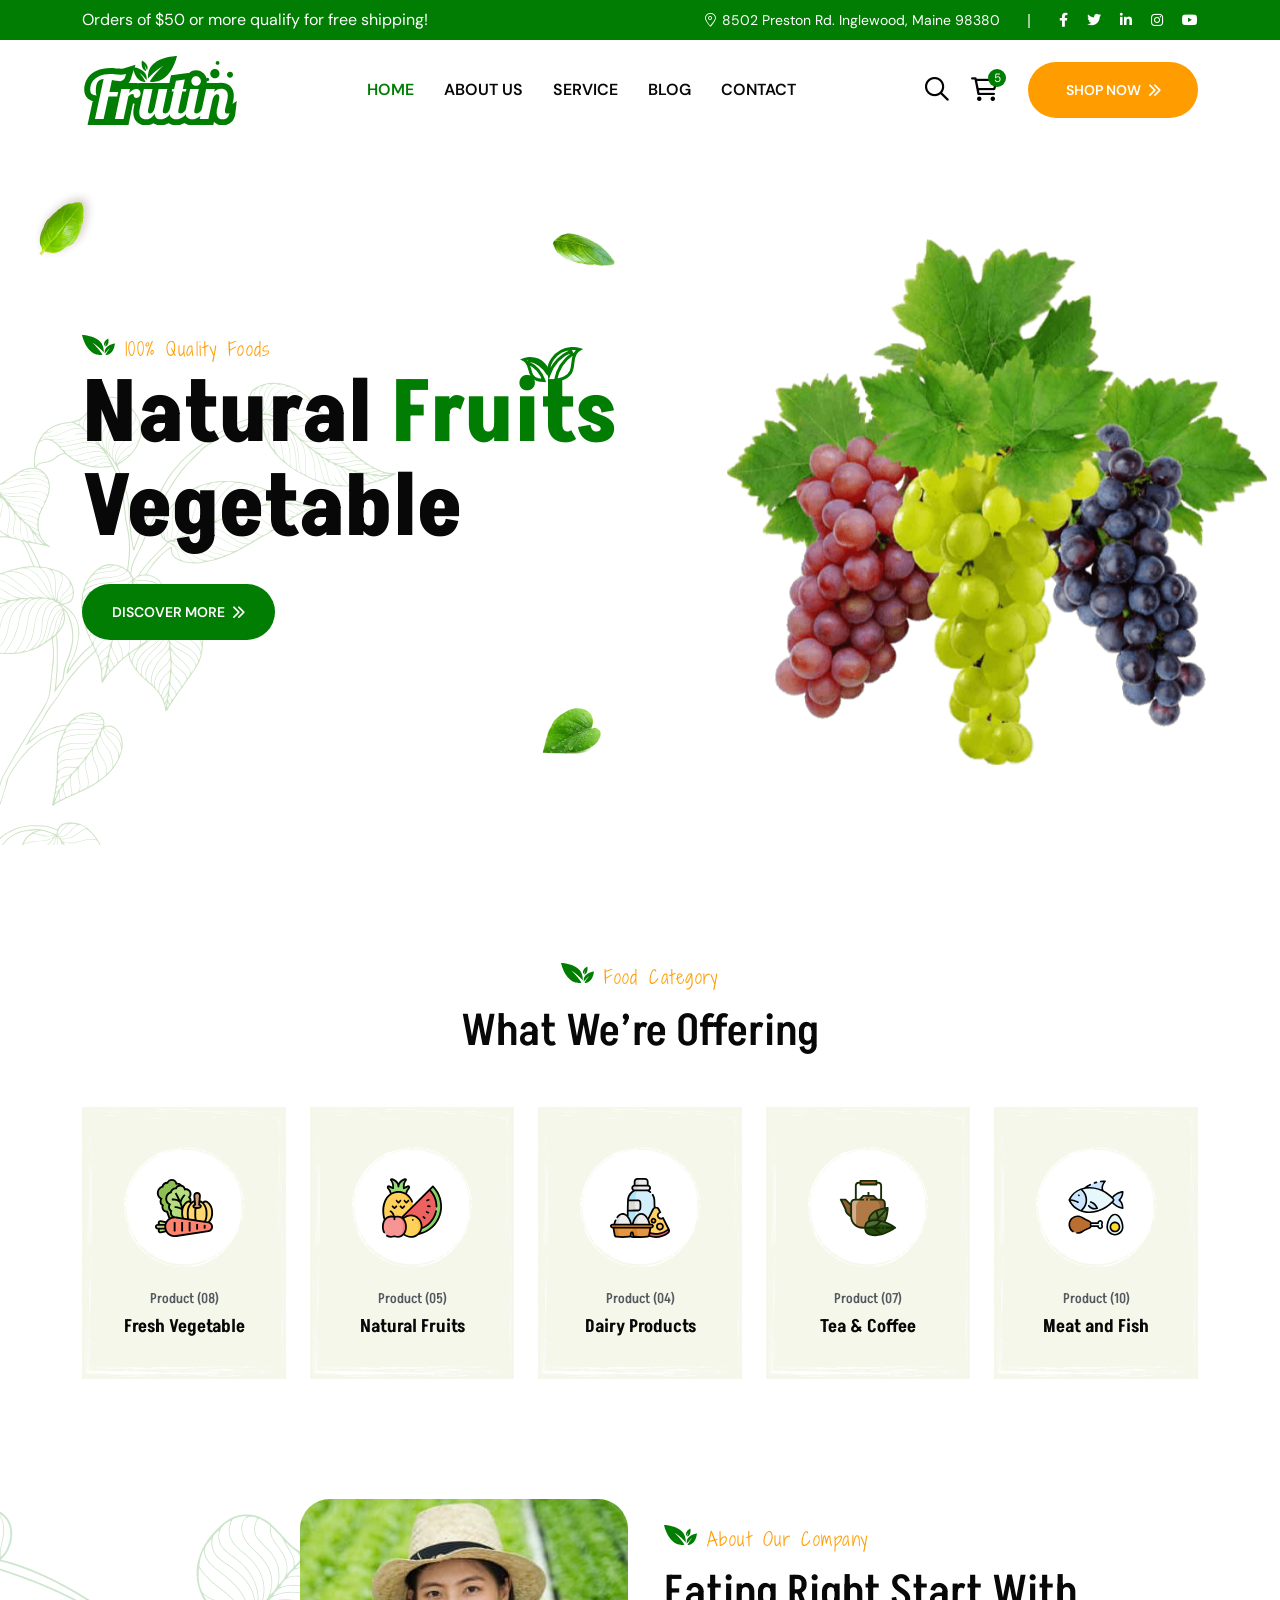
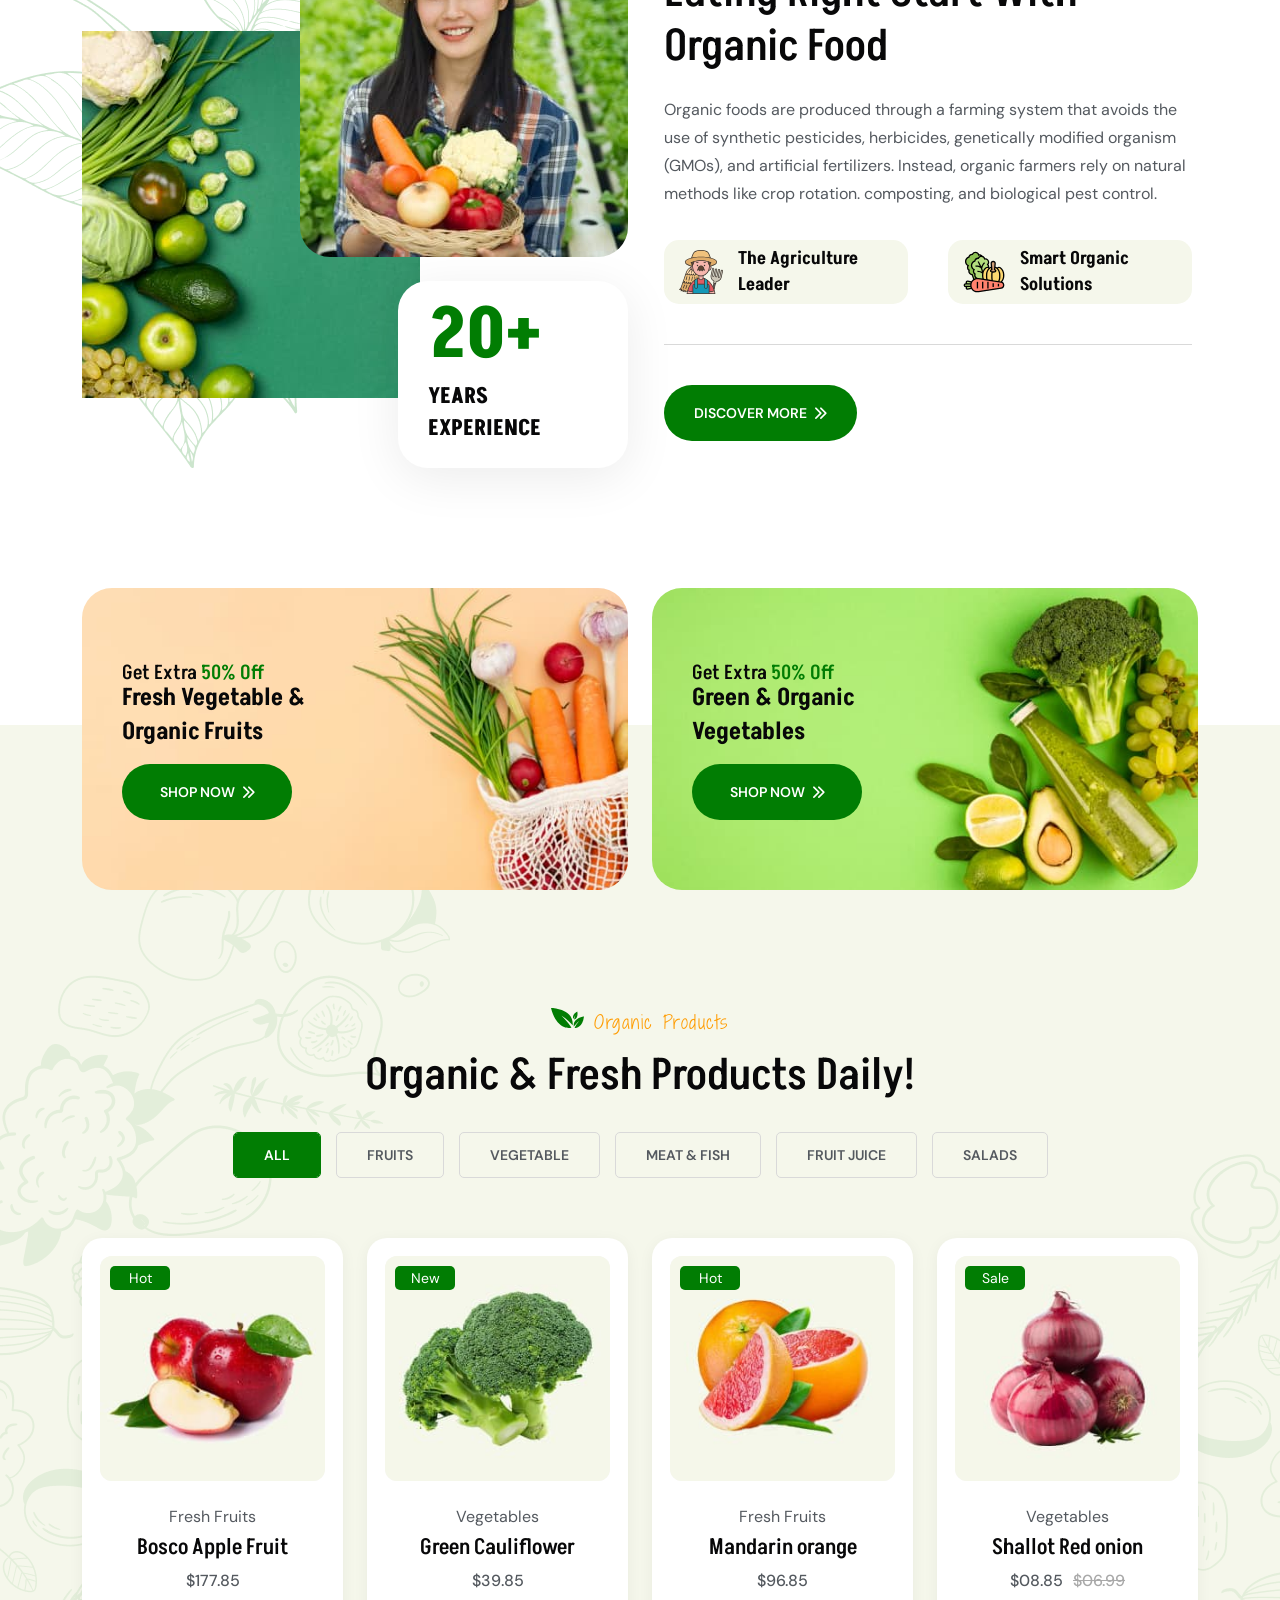
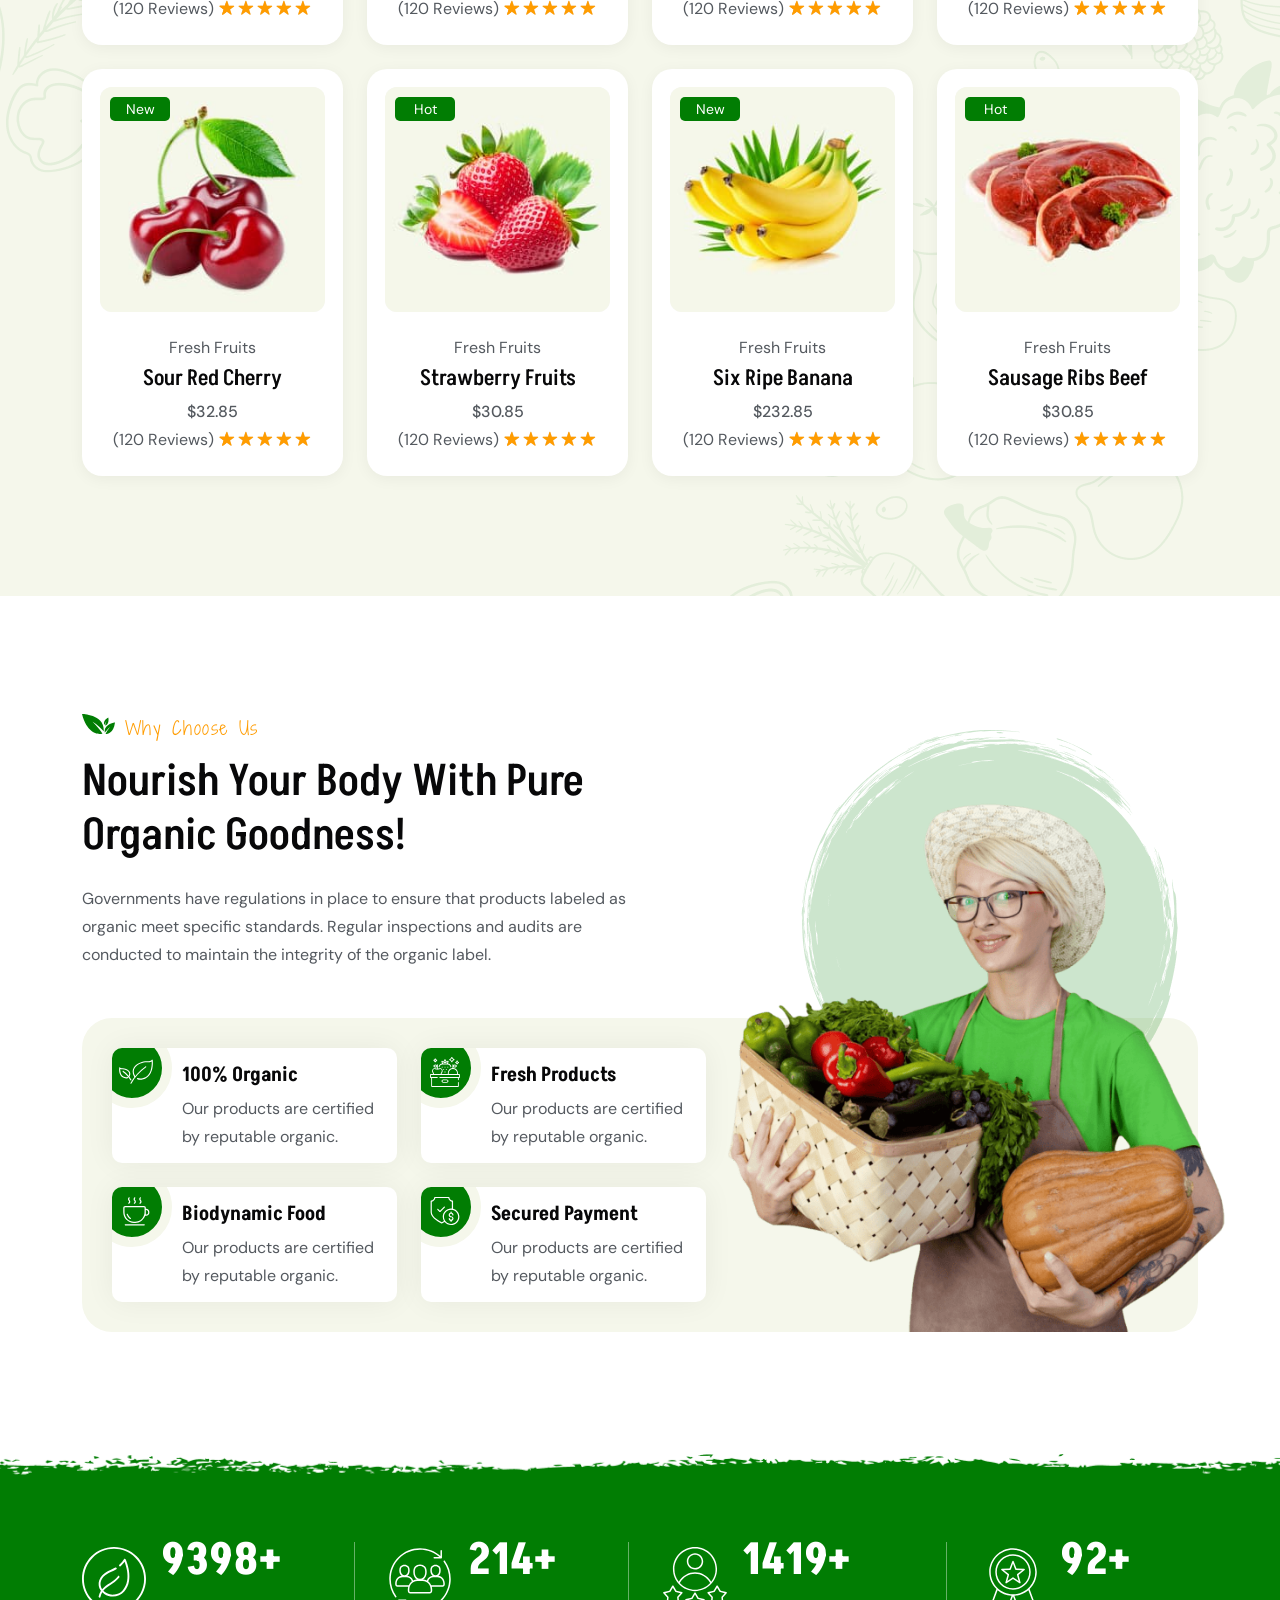
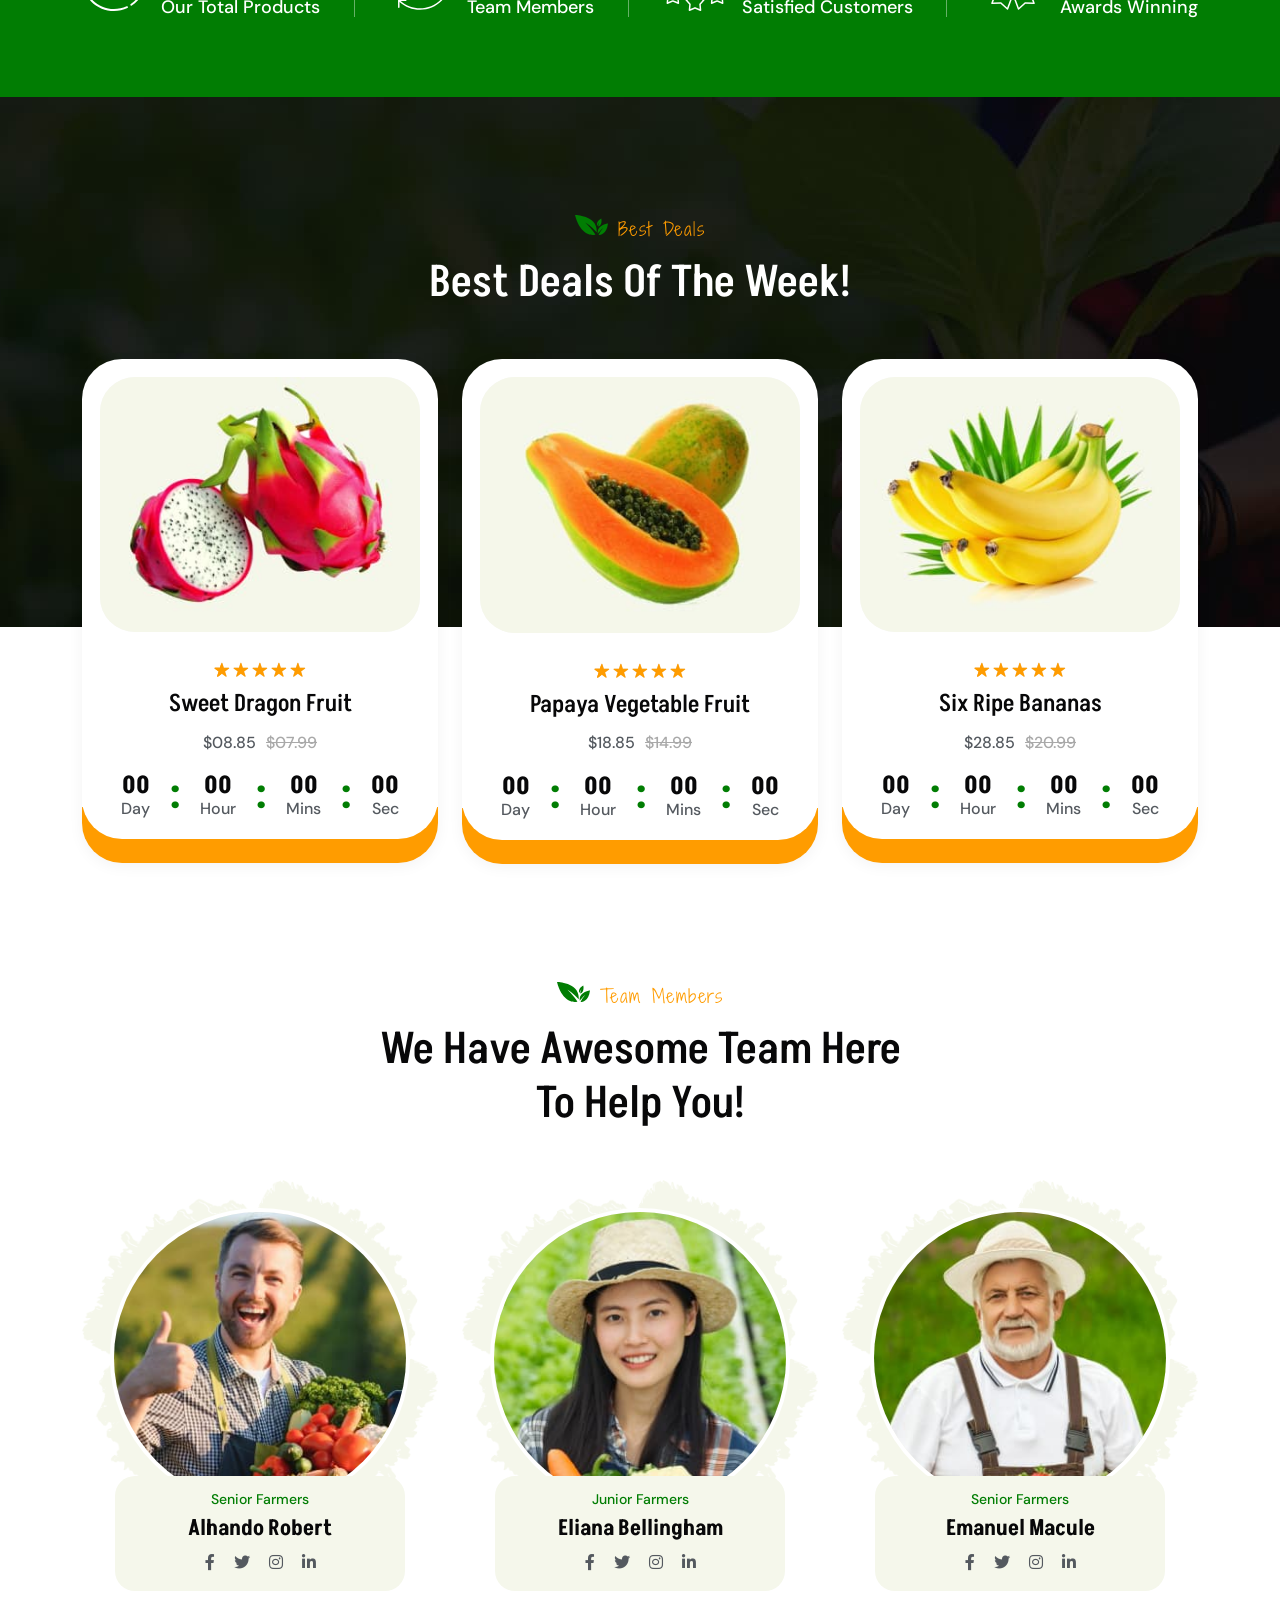
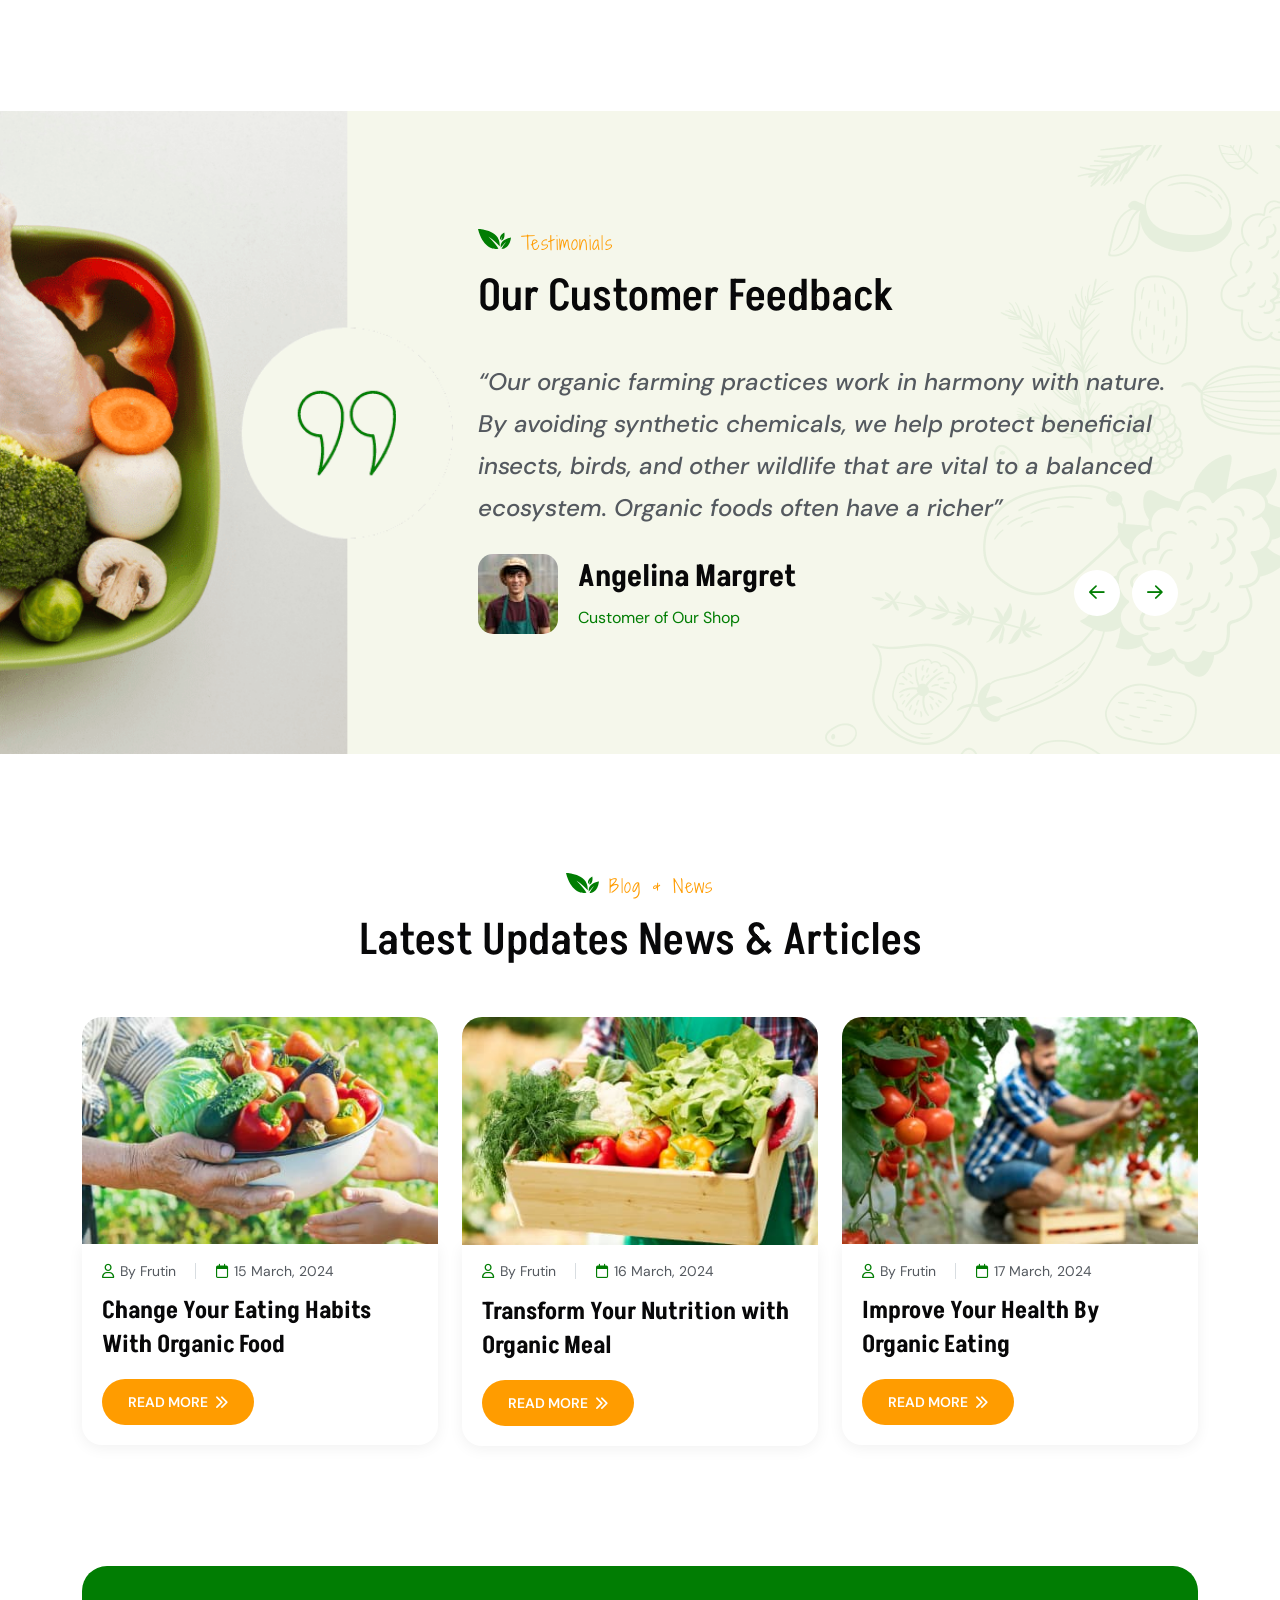
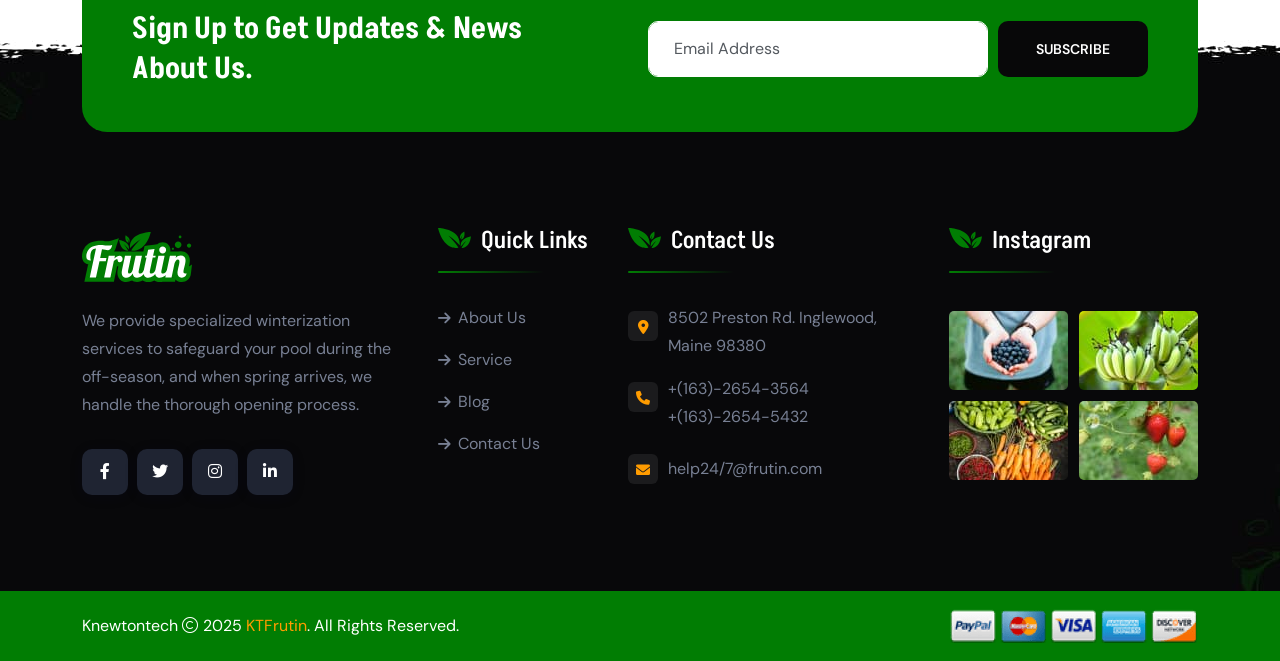
==== commit b37db2dc: "active page css added" ====
--- a/index.html
+++ b/index.html
@@ -93,7 +93,7 @@
 				<div class="th-mobile-menu">
 					<ul>
 						<li>
-							<a href="index.html">Home</a>
+							<a class="active" href="index.html">Home</a>
 						</li>
 						<li>
 							<a href="about.html">About us</a>
@@ -156,10 +156,10 @@
 							<div class="col-auto">
 								<nav class="main-menu d-none d-lg-inline-block">
 									<ul>
-										<li><a href="index.html">Home</a></li>
-										<li><a href="about.html">About Us</a></li>
-										<li><a href="service.html">Service</a></li>
-										<li><a href="blog.html">Blog</a></li>
+										<li><a href="index.html" class="active">Home</a></li>
+										<li><a href="about.html" class="">About Us</a></li>
+										<li><a href="service.html" class="">Service</a></li>
+										<li><a href="blog.html" class="">Blog</a></li>
 										<li>
 											<a href="contact.html">Contact</a>
 										</li>
--- a/assets/css/style.css
+++ b/assets/css/style.css
@@ -3399,7 +3399,7 @@
 	}
 }
 
-/*=================================
+	/*=================================
     04. Template Style
 ==================================*/
 /*------------------- 4.1. Widget  -------------------*/
--- a/assets/css/home.css
+++ b/assets/css/home.css
@@ -1,4 +1,273 @@
 @import url("./common.css");
+
+/*------------------- 4.8. Hero Area  -------------------*/
+/* Hero Global ---------------------------------- */
+.th-hero-wrapper {
+	position: relative;
+	z-index: 2;
+	overflow: hidden;
+}
+
+.th-hero-bg {
+	position: absolute;
+	inset: 0;
+}
+
+.th-hero-bg img {
+	height: 100%;
+	width: 100%;
+	object-fit: cover;
+}
+
+/* Hero 1 ---------------------------------- */
+.hero-title {
+	font-size: 100px;
+	font-weight: 700;
+	line-height: 1.1;
+	margin-bottom: 26px;
+	margin-top: -0.2em;
+}
+
+.hero-title .title1,
+.hero-title .title2 {
+	display: block;
+	max-width: -webkit-fit-content;
+	max-width: -moz-fit-content;
+	max-width: fit-content;
+	position: relative;
+}
+
+.hero-1 {
+	margin-top: -8px;
+}
+
+.hero-1 .hero-img {
+	position: absolute;
+	top: 10%;
+	right: 7%;
+	/* Extra large devices */
+	/* Medium Large devices */
+	/* Large devices */
+}
+
+@media (max-width: 1500px) {
+	.hero-1 .hero-img {
+		right: 1%;
+	}
+}
+
+@media (max-width: 1299px) {
+	.hero-1 .hero-img {
+		max-width: 540px;
+		top: 15%;
+	}
+}
+
+@media (max-width: 1199px) {
+	.hero-1 .hero-img {
+		max-width: 480px;
+		top: 15%;
+	}
+}
+
+.hero-1 .hero-shape4 {
+	bottom: 0;
+	left: 0;
+}
+
+.hero-1:hover path {
+	-webkit-animation: fillAni 14s ease-in-out;
+	animation: fillAni 14s ease-in-out;
+}
+
+.hero-1,
+.hero-2 {
+	overflow: hidden;
+}
+
+.hero-1 .hero-shape1,
+.hero-1 .hero-shape2,
+.hero-1 .hero-shape3,
+.hero-1 .hero-shape4,
+.hero-2 .hero-shape1,
+.hero-2 .hero-shape2,
+.hero-2 .hero-shape3,
+.hero-2 .hero-shape4 {
+	position: absolute;
+	z-index: 0;
+}
+
+.hero-1 .hero-shape1,
+.hero-2 .hero-shape1 {
+	left: 42%;
+	bottom: 12%;
+}
+
+.hero-1 .hero-shape2,
+.hero-2 .hero-shape2 {
+	left: 40%;
+	top: 10%;
+}
+
+.hero-1 .hero-shape3,
+.hero-2 .hero-shape3 {
+	left: 7%;
+	top: 20%;
+	/* Extra large devices */
+}
+
+@media (max-width: 1500px) {
+	.hero-1 .hero-shape3,
+	.hero-2 .hero-shape3 {
+		left: 2%;
+		top: 8%;
+	}
+}
+
+.svg-img path {
+	fill-opacity: 1;
+	stroke: var(--theme-color);
+	fill: #cee3c6;
+	stroke-width: 1;
+	stroke-dasharray: 5000;
+	stroke-dashoffset: 5000;
+}
+
+@-webkit-keyframes fillAni {
+	0% {
+		stroke-dashoffset: 5000;
+		fill: transparent;
+		opacity: 0.15;
+	}
+	99% {
+		opacity: 0.2;
+	}
+	100% {
+		stroke-dashoffset: 0;
+		stroke-width: 1;
+		fill: #cee3c6;
+		opacity: 1;
+	}
+}
+
+@keyframes fillAni {
+	0% {
+		stroke-dashoffset: 5000;
+		fill: transparent;
+		opacity: 0.15;
+	}
+	99% {
+		opacity: 0.2;
+	}
+	100% {
+		stroke-dashoffset: 0;
+		stroke-width: 1;
+		fill: #cee3c6;
+		opacity: 1;
+	}
+}
+
+.hero-style1 {
+	position: relative;
+	z-index: 6;
+	padding: 205px 0;
+}
+
+.hero-style1 .sub-title {
+	margin-bottom: 25px;
+}
+
+.hero-style1 .title-img {
+	position: absolute;
+	bottom: 85%;
+	right: 6%;
+}
+
+@media (max-width: 1400px) {
+	.hero-title {
+		font-size: 86px;
+	}
+}
+
+/* Large devices */
+@media (max-width: 1199px) {
+	.hero-title {
+		font-size: 70px;
+	}
+	.hero-style1 {
+		padding: 150px 0;
+	}
+	.hero-style1 .title-img {
+		right: 3%;
+	}
+	.hero-1 .hero-shape4 {
+		opacity: 0.4;
+	}
+}
+
+/* Medium devices */
+@media (max-width: 991px) {
+	.hero-1 .hero-img {
+		position: static;
+		max-width: 100%;
+		text-align: center;
+		margin: 0 auto 50px auto;
+	}
+	.hero-1 .hero-shape2 {
+		display: none;
+	}
+	.hero-title {
+		font-size: 60px;
+		line-height: 1.2;
+	}
+	.hero-style1 {
+		padding: 110px 0 40px 0;
+		text-align: center;
+		margin-left: auto;
+		margin-right: auto;
+	}
+	.hero-style1 .title1,
+	.hero-style1 .title2 {
+		margin-left: auto;
+		margin-right: auto;
+	}
+	.hero-style1 .title-img {
+		max-width: 40px;
+		right: 5%;
+	}
+}
+
+/* Small devices */
+@media (max-width: 767px) {
+	.hero-title {
+		font-size: 54px;
+	}
+}
+
+/* Extra small devices */
+@media (max-width: 575px) {
+	.hero-style1 .title-img {
+		right: 3%;
+	}
+	.hero-title {
+		font-size: 42px;
+		line-height: 1.24;
+		margin-bottom: 20px;
+	}
+}
+
+@media (max-width: 390px) {
+	.hero-title {
+		font-size: 36px;
+		line-height: 1.3;
+	}
+}
+
+@media (max-width: 330px) {
+	.hero-title {
+		font-size: 32px;
+	}
+}
 
 /*------------------- 4.00. Category -------------------*/
 /* Category Card -------------------------------------*/
@@ -249,6 +518,75 @@
 	transition: all 900ms linear;
 }
 
+/* Product Area */
+
+/* Tab Row */
+.filter-menu {
+	display: -webkit-box;
+	display: -webkit-flex;
+	display: -ms-flexbox;
+	display: flex;
+	-webkit-flex-wrap: wrap;
+	-ms-flex-wrap: wrap;
+	flex-wrap: wrap;
+	-webkit-box-pack: center;
+	-webkit-justify-content: center;
+	-ms-flex-pack: center;
+	justify-content: center;
+	gap: 15px;
+	text-align: center;
+	margin-top: -20px;
+	margin-bottom: 60px;
+	/* Large devices */
+	/* Medium devices */
+}
+
+@media (max-width: 1199px) {
+	.filter-menu {
+		margin-bottom: 50px;
+	}
+}
+
+@media (max-width: 991px) {
+	.filter-menu {
+		margin-top: -10px;
+		margin-bottom: 45px;
+		gap: 6px;
+	}
+}
+
+.filter-menu .th-btn {
+	border-radius: 5px;
+	padding: 15px 30px;
+	background-color: transparent;
+	color: var(--body-color);
+	border: 1px solid var(--th-border-color);
+	min-width: auto;
+	/* Medium devices */
+}
+
+.filter-menu .th-btn:before {
+	background-color: var(--theme-color);
+}
+
+.filter-menu .th-btn:hover,
+.filter-menu .th-btn.active {
+	border-color: var(--theme-color);
+	color: var(--white-color);
+}
+
+.filter-menu .th-btn:hover:before,
+.filter-menu .th-btn.active:before {
+	border-radius: 3px;
+}
+
+@media (max-width: 991px) {
+	.filter-menu .th-btn {
+		padding: 13px 20px;
+	}
+}
+
+/* Tab Row */
 .th-product {
 	text-align: center;
 	-webkit-transition: all ease 0.4s;
@@ -296,6 +634,21 @@
 	border-radius: 5px;
 	line-height: 24px;
 }
+
+.th-product .woocommerce-product-rating {
+	display: -webkit-inline-box;
+	display: -webkit-inline-flex;
+	display: -ms-inline-flexbox;
+	display: inline-flex;
+	-webkit-box-align: center;
+	-webkit-align-items: center;
+	-ms-flex-align: center;
+	align-items: center;
+	gap: 5px;
+	margin-top: 8px;
+	margin-bottom: 5px;
+}
+
 .th-product .star-rating {
 	margin: 0 auto 0 auto;
 	width: 93px;
@@ -396,3 +749,2105 @@
 .th-product .actions > * > a {
 	margin: 0;
 }
+
+.th-product .icon-btn {
+	-webkit-transform: translateX(30px);
+	-ms-transform: translateX(30px);
+	transform: translateX(30px);
+	-webkit-transition: 0.4s ease-in-out;
+	transition: 0.4s ease-in-out;
+}
+
+.th-product .tinv-wishlist .tinvwl_add_to_wishlist_button.tinvwl-icon-heart-plus.no-txt,
+.th-product .tinv-wishlist .tinvwl_add_to_wishlist_button.tinvwl-icon-heart.no-txt {
+	width: 40px;
+	height: 40px;
+	line-height: 40px;
+	display: inline-block;
+}
+
+.th-product .tinv-wishlist .tinvwl_add_to_wishlist_button.tinvwl-icon-heart-plus.no-txt::before,
+.th-product .tinv-wishlist .tinvwl_add_to_wishlist_button.tinvwl-icon-heart.no-txt::before {
+	position: relative;
+	top: 0;
+	left: 0;
+	line-height: inherit;
+	margin: 0;
+	font-size: 24px;
+}
+
+.th-product .tinv-wishlist a {
+	display: inline-block;
+	width: 40px;
+	height: 40px;
+	line-height: 40px;
+	background-color: var(--white-color);
+	color: var(--title-color);
+	border-radius: 50%;
+}
+
+.th-product .tinv-wishlist a:hover {
+	background-color: var(--theme-color);
+	color: var(--white-color);
+}
+
+.th-product .add_to_cart_button.added {
+	display: none;
+}
+
+.th-product .added_to_cart {
+	display: block;
+	width: 40px;
+	height: 40px;
+	line-height: 38px;
+	background-color: var(--title-color);
+	color: var(--white-color);
+	font-size: 0;
+	text-align: center;
+	border-radius: 99px;
+	border: none;
+	margin-bottom: 10px;
+}
+
+.th-product .added_to_cart:after {
+	content: "\f07a";
+	position: relative;
+	font-family: var(--icon-font);
+	font-size: 16px;
+	font-weight: 700;
+}
+
+.th-product .added_to_cart:hover {
+	background-color: var(--theme-color);
+	color: var(--white-color);
+}
+
+.th-product .action-btn {
+	background-color: var(--white-color);
+	font-size: 14px;
+	font-family: var(--title-font);
+	text-transform: uppercase;
+	font-weight: bold;
+	display: inline-block;
+	padding: 13px 25px;
+}
+
+.th-product:hover .product-img img {
+	-webkit-transform: scale(1.1);
+	-ms-transform: scale(1.1);
+	transform: scale(1.1);
+}
+
+.th-product:hover .product-img:before {
+	-webkit-transform: scaleX(1);
+	-ms-transform: scaleX(1);
+	transform: scaleX(1);
+	visibility: visible;
+	opacity: 0.25;
+}
+
+.th-product:hover .actions {
+	margin-top: 0;
+	opacity: 1;
+	visibility: visible;
+}
+
+.th-product:hover .icon-btn {
+	-webkit-transform: translateY(0);
+	-ms-transform: translateY(0);
+	transform: translateY(0);
+}
+
+.th-product.list-view {
+	display: -webkit-box;
+	display: -webkit-flex;
+	display: -ms-flexbox;
+	display: flex;
+	text-align: left;
+	height: 100%;
+	padding: 10px;
+}
+
+.th-product.list-view .product-img {
+	--space: 0px;
+	width: 100%;
+	width: 87px;
+	margin: 0;
+	border-radius: 10px;
+}
+
+.th-product.list-view .product-img:before {
+	--space: 0px;
+}
+
+.th-product.list-view .product-category {
+	font-size: 13px;
+	line-height: 23px;
+	margin-top: -3px;
+}
+
+.th-product.list-view .star-rating {
+	margin: 5px 0 0 0;
+	width: 93px;
+	font-size: 12px;
+}
+
+.th-product.list-view .product-content {
+	-webkit-box-flex: 1;
+	-webkit-flex: 1;
+	-ms-flex: 1;
+	flex: 1;
+	display: -webkit-box;
+	display: -webkit-flex;
+	display: -ms-flexbox;
+	display: flex;
+	-webkit-box-align: center;
+	-webkit-align-items: center;
+	-ms-flex-align: center;
+	align-items: center;
+	-webkit-box-orient: vertical;
+	-webkit-box-direction: normal;
+	-webkit-flex-direction: column;
+	-ms-flex-direction: column;
+	flex-direction: column;
+	-webkit-box-pack: center;
+	-webkit-justify-content: center;
+	-ms-flex-pack: center;
+	justify-content: center;
+	-webkit-box-align: start;
+	-webkit-align-items: flex-start;
+	-ms-flex-align: start;
+	align-items: flex-start;
+	padding: 0 4px 0 13px;
+}
+
+.th-product.list-view .actions {
+	--icon-gap-x: 2px;
+	width: 100%;
+	right: 0;
+	text-align: center;
+	-webkit-box-pack: center;
+	-webkit-justify-content: center;
+	-ms-flex-pack: center;
+	justify-content: center;
+}
+
+.th-product.list-view .actions .icon-btn {
+	--btn-size: 36px;
+	--btn-font-size: 14px;
+	background-color: var(--theme-color2);
+	color: var(--white-color);
+	border: none;
+}
+
+.th-product.list-view .actions .icon-btn:hover {
+	background-color: var(--title-color);
+}
+
+.th-product.list-view .tinv-wishlist .tinvwl_add_to_wishlist_button.tinvwl-icon-heart-plus.no-txt,
+.th-product.list-view .tinv-wishlist .tinvwl_add_to_wishlist_button.tinvwl-icon-heart.no-txt {
+	width: 35px;
+	height: 35px;
+	line-height: 35px;
+}
+
+.th-product.list-view .tinv-wishlist .tinvwl_add_to_wishlist_button.tinvwl-icon-heart-plus.no-txt::before,
+.th-product.list-view .tinv-wishlist .tinvwl_add_to_wishlist_button.tinvwl-icon-heart.no-txt::before {
+	font-size: 20px;
+}
+
+.th-product.list-view .tinv-wishlist a {
+	width: 35px;
+	height: 35px;
+	line-height: 35px;
+}
+
+.th-product.list-view .added_to_cart {
+	width: 35px;
+	height: 35px;
+	line-height: 35px;
+}
+
+.th-product.list-view .added_to_cart:after {
+	font-size: 16px;
+}
+
+.th-product.list-view .tag {
+	top: 8px;
+	right: 8px;
+	padding: 0px 15px;
+}
+
+.th-product.list-view .product-title {
+	font-size: 16px;
+	margin: 0;
+}
+
+.th-product.list-view .price {
+	font-weight: 600;
+	font-size: 13px;
+	line-height: 23px;
+	color: var(--theme-color);
+}
+
+.product-list-area {
+	margin-bottom: -24px;
+}
+
+#productCarousel .slick-arrow {
+	top: 37.5%;
+}
+
+.mfp-content {
+	margin: 1.5rem auto;
+}
+
+.mfp-content .product-details-img {
+	padding-top: 15px;
+}
+
+.mfp-content .product-about {
+	padding-top: 20px;
+	padding-bottom: 20px;
+}
+
+.mfp-content .container {
+	position: relative;
+}
+
+.mfp-content .product-big-img {
+	margin-top: 12px;
+	margin-bottom: 12px;
+}
+
+.mfp-fade.mfp-bg {
+	opacity: 0;
+	-webkit-transition: all 0.15s ease-out;
+	transition: all 0.15s ease-out;
+}
+
+.mfp-fade.mfp-bg.mfp-ready {
+	opacity: 0.8;
+}
+
+.mfp-fade.mfp-bg.mfp-removing {
+	opacity: 0;
+}
+
+.mfp-fade.mfp-wrap .mfp-content {
+	opacity: 0;
+	-webkit-transition: all 0.4s ease-out;
+	transition: all 0.4s ease-out;
+}
+
+.mfp-fade.mfp-wrap.mfp-ready .mfp-content {
+	opacity: 1;
+}
+
+.mfp-fade.mfp-wrap.mfp-removing .mfp-content {
+	opacity: 0;
+}
+
+.woosq-popup {
+	border-radius: 10px;
+}
+
+.woosq-popup .product_meta > span > a:after,
+.woosq-popup .product_meta > span > span:after {
+	display: none;
+}
+
+.woosq-product > .product .summary {
+	display: grid;
+	-webkit-align-content: center;
+	-ms-flex-line-pack: center;
+	align-content: center;
+}
+
+.woosq-product .thumbnails .slick-list {
+	display: block;
+}
+
+.woosq-product .thumbnails .slick-dots li button {
+	width: 12px;
+	height: 12px;
+	-webkit-transform: scale(1);
+	-ms-transform: scale(1);
+	transform: scale(1);
+	background-color: var(--theme-color);
+	opacity: 0.4;
+}
+
+.woosq-product .thumbnails .slick-dots li button:before {
+	display: none;
+}
+
+.woosq-product .thumbnails .slick-dots li.slick-active button {
+	opacity: 1;
+}
+
+.woosq-product .tinv-wraper {
+	display: none;
+}
+
+.th-sort-bar {
+	padding: 10px;
+	margin: 0 0 24px 0;
+	background-color: var(--smoke-color2);
+	border-radius: 10px;
+}
+
+.th-sort-bar .row {
+	--bs-gutter-x: 0;
+	--bs-gutter-y: 15px;
+}
+
+.th-sort-bar select {
+	height: 50px;
+	border: 1px solid var(--th-border-color);
+	background-color: var(--white-color);
+	width: -webkit-fit-content;
+	width: -moz-fit-content;
+	width: fit-content;
+	min-width: 250px;
+	font-size: 16px;
+	margin: 0;
+	color: var(--body-color);
+}
+
+.th-sort-bar .woocommerce-result-count {
+	padding-left: 15px;
+	margin-bottom: 0;
+	color: var(--body-color);
+}
+
+.th-sort-bar .nav a {
+	display: inline-block;
+	height: 50px;
+	width: 50px;
+	line-height: 50px;
+	border: 1px solid var(--th-border-color);
+	background-color: var(--white-color);
+	text-align: center;
+	position: relative;
+	font-family: var(--title-font);
+	font-weight: 600;
+	font-size: 16px;
+	text-transform: capitalize;
+	color: var(--body-color);
+	margin: 0 0 0 10px;
+	border-radius: 5px;
+}
+
+.th-sort-bar .nav a.active,
+.th-sort-bar .nav a:hover {
+	color: var(--theme-color);
+}
+
+.product-thumb-area {
+	position: relative;
+	margin-right: 10px;
+}
+
+.product-thumb-area .product-thumb-tab {
+	position: absolute;
+	top: 0;
+	left: 0;
+}
+
+.product-thumb-tab {
+	--thumb: 120px;
+	--gap: 10px;
+	max-width: var(--thumb);
+	margin-left: calc(0px - var(--thumb) / 2);
+	position: relative;
+	z-index: 3;
+	display: grid;
+	-webkit-align-content: center;
+	-ms-flex-line-pack: center;
+	align-content: center;
+	height: 100%;
+}
+
+.product-thumb-tab .tab-btn {
+	background-color: var(--white-color);
+	cursor: pointer;
+	height: var(--thumb);
+	width: var(--thumb);
+	padding: var(--gap);
+}
+
+.product-thumb-tab .tab-btn img {
+	max-width: 100%;
+}
+
+.product-thumb-tab .tab-btn:not(:last-of-type) {
+	margin-bottom: 20px;
+}
+
+.product-thumb-tab .indicator {
+	position: absolute;
+	top: calc(var(--pos-y) + var(--gap));
+	left: calc(var(--pos-x) + var(--gap));
+	width: calc(var(--width-set) - var(--gap) * 2);
+	height: calc(var(--height-set) - var(--gap) * 2);
+	border: 2px solid var(--theme-color);
+	pointer-events: none;
+	-webkit-transition: 0.4s ease-in-out;
+	transition: 0.4s ease-in-out;
+}
+
+.product-big-img {
+	background-color: var(--smoke-color2);
+	text-align: center;
+	overflow: hidden;
+	border-radius: 20px;
+}
+
+.product-big-img .img {
+	width: 100%;
+}
+
+.product-big-img .img img {
+	width: 100%;
+	height: 100%;
+	object-fit: cover;
+	-webkit-transition: 0.4s ease-in-out;
+	transition: 0.4s ease-in-out;
+}
+
+.product-big-img .slider-pagination {
+	position: absolute;
+	bottom: 40px;
+	left: 0;
+}
+
+.product-big-img .slick-dots {
+	margin: -11px 0 0 0 !important;
+	-webkit-transform: translateY(-30px);
+	-ms-transform: translateY(-30px);
+	transform: translateY(-30px);
+	--border-color: #c0c0c0;
+}
+
+.img-magnifier-container {
+	position: relative;
+}
+
+.img-magnifier-glass {
+	position: absolute;
+	box-shadow: inset 0 10px 18px rgba(0, 0, 0, 0.2);
+	border-radius: 50%;
+	cursor: none;
+	width: 200px;
+	height: 200px;
+}
+
+.magnify {
+	position: relative;
+	cursor: none;
+}
+
+.magnify .magnifier {
+	height: 180px;
+	width: 180px;
+	position: absolute;
+	z-index: 20;
+	box-shadow: inset 0 10px 18px rgba(0, 0, 0, 0.2);
+	border-radius: 50%;
+	background-size: 700%;
+	background-repeat: no-repeat;
+	margin-left: -90px !important;
+	margin-top: -90px !important;
+	pointer-events: none;
+	display: none;
+}
+
+.magnify .magnified {
+	display: block;
+	z-index: 10;
+	margin: auto;
+	width: 100%;
+	height: 100%;
+}
+
+.magnify img {
+	width: 100%;
+	height: 100%;
+}
+
+.quantity {
+	position: relative;
+	display: -webkit-inline-box;
+	display: -webkit-inline-flex;
+	display: -ms-inline-flexbox;
+	display: inline-flex;
+	vertical-align: middle;
+}
+
+.quantity > .screen-reader-text {
+	display: inline-block;
+	font-weight: 600;
+	color: var(--title-color);
+	font-family: var(--title-font);
+	margin: 0;
+	-webkit-align-self: center;
+	-ms-flex-item-align: center;
+	align-self: center;
+	margin-right: 10px;
+}
+
+.quantity .qty-btn,
+.quantity .qty-input {
+	display: inline-block;
+	width: 50px;
+	height: 50px;
+	border: none;
+	border-right: none;
+	background-color: transparent;
+	padding: 0;
+	border-radius: 0;
+	text-align: center;
+	color: var(--body-color);
+	font-size: 18px;
+	font-weight: 600;
+}
+
+.quantity .qty-btn:last-child,
+.quantity .qty-input:last-child {
+	border-right: none;
+}
+
+.quantity .qty-btn {
+	font-size: 16px;
+}
+
+.product_meta {
+	font-weight: 700;
+	font-size: 16px;
+	font-family: var(--body-font);
+	margin: 35px 0 0 0;
+}
+
+.product_meta > span {
+	display: block;
+	margin-bottom: 5px;
+	color: var(--title-color);
+	font-weight: bold;
+}
+
+.product_meta > span:last-child {
+	margin-bottom: 0;
+}
+
+.product_meta > span a {
+	color: inherit;
+}
+
+.product_meta > span a:hover {
+	color: var(--theme-color);
+}
+
+.product_meta > span > a,
+.product_meta > span > span {
+	position: relative;
+	color: var(--body-color);
+	font-weight: 400;
+}
+
+.product_meta > span > a:after,
+.product_meta > span > span:after {
+	content: ",";
+	margin-right: 5px;
+}
+
+.product_meta > span > a:last-child:after,
+.product_meta > span > span:last-child:after {
+	display: none;
+}
+
+.product_meta > span > a:first-child,
+.product_meta > span > span:first-child {
+	margin-left: 7px;
+}
+
+.product-tab-style1 {
+	border-bottom: 1px solid var(--smoke-color2);
+	margin: 95px auto 40px auto;
+	padding-bottom: 40px;
+	-webkit-box-pack: center;
+	-webkit-justify-content: center;
+	-ms-flex-pack: center;
+	justify-content: center;
+	gap: 24px;
+}
+
+#productTabContent {
+	margin-bottom: -10px;
+}
+
+#additional_information {
+	margin-bottom: 40px;
+}
+
+.product-inner-list > ul {
+	margin: 0;
+	padding: 0;
+	list-style-type: none;
+}
+
+.product-inner-list li {
+	position: relative;
+	padding-left: 15px;
+}
+
+.product-inner-list li:before {
+	content: "-";
+	position: absolute;
+	left: 0;
+}
+
+.share-title {
+	font-size: 16px;
+	font-weight: 600;
+	color: var(--title-color);
+	margin-bottom: 8px;
+}
+
+.share-title i {
+	color: var(--theme-color);
+}
+
+.summary-content .product-title,
+.product-about .product-title {
+	margin: 0 0 14px 0;
+}
+
+.summary-content .product_title,
+.product-about .product_title {
+	margin-bottom: 20px !important;
+}
+
+.summary-content > .price,
+.product-about > .price {
+	font-family: var(--body-font);
+	font-size: 20px;
+	font-weight: 800;
+	color: var(--title-color);
+	display: block;
+	max-width: -webkit-fit-content;
+	max-width: -moz-fit-content;
+	max-width: fit-content;
+	margin-bottom: 19px;
+	margin-top: -0.2em;
+}
+
+.summary-content > .price del,
+.product-about > .price del {
+	color: var(--gray-color);
+	font-weight: 500;
+	margin-left: 15px;
+}
+
+.summary-content .woocommerce-product-rating,
+.summary-content .product-rating,
+.product-about .woocommerce-product-rating,
+.product-about .product-rating {
+	display: -webkit-inline-box;
+	display: -webkit-inline-flex;
+	display: -ms-inline-flexbox;
+	display: inline-flex;
+	gap: 5px;
+	-webkit-box-align: center;
+	-webkit-align-items: center;
+	-ms-flex-align: center;
+	align-items: center;
+	position: relative;
+	top: 2px;
+	font-size: 16px;
+	line-height: 20px;
+	padding: 0 0 0 0;
+	margin: 0 0 0 0;
+	margin-bottom: 22px;
+}
+
+.summary-content .woocommerce-product-rating .star-rating,
+.summary-content .product-rating .star-rating,
+.product-about .woocommerce-product-rating .star-rating,
+.product-about .product-rating .star-rating {
+	width: 80px;
+	font-size: 12px;
+	margin-right: 8px;
+}
+
+.summary-content .woocommerce-review-link,
+.product-about .woocommerce-review-link {
+	color: var(--body-color);
+}
+
+.summary-content .checklist,
+.product-about .checklist {
+	margin: 29px 0 29px 0;
+}
+
+.summary-content .actions,
+.product-about .actions {
+	display: -webkit-box;
+	display: -webkit-flex;
+	display: -ms-flexbox;
+	display: flex;
+	-webkit-flex-wrap: wrap;
+	-ms-flex-wrap: wrap;
+	flex-wrap: wrap;
+	gap: 15px;
+	margin: 35px 0 27px 0;
+}
+
+.summary-content .actions .th-btn .btn-icon,
+.product-about .actions .th-btn .btn-icon {
+	padding: 10.5px 15px 10.5px 15px;
+}
+
+.summary-content .actions .icon-btn,
+.product-about .actions .icon-btn {
+	border-color: var(--theme-color2);
+	background-color: var(--theme-color2);
+	color: var(--white-color);
+	border-radius: 99px;
+}
+
+.summary-content .actions .icon-btn:hover,
+.product-about .actions .icon-btn:hover {
+	background-color: var(--title-color);
+	border-color: var(--title-color);
+}
+
+.summary-content .share,
+.product-about .share {
+	margin-top: 25px;
+}
+
+.summary-content .th-social a,
+.product-about .th-social a {
+	--icon-size: 40px;
+	line-height: 38px;
+	font-size: 14px;
+	border: 1px solid var(--th-border-color);
+	border-radius: 0;
+}
+
+.summary-content .th-social a:hover,
+.product-about .th-social a:hover {
+	border-color: var(--theme-color);
+}
+
+.summary-content .tinv-wishlist .tinvwl_add_to_wishlist_button.tinvwl-icon-heart-plus.no-txt,
+.summary-content .tinv-wishlist .tinvwl_add_to_wishlist_button.tinvwl-icon-heart.no-txt,
+.product-about .tinv-wishlist .tinvwl_add_to_wishlist_button.tinvwl-icon-heart-plus.no-txt,
+.product-about .tinv-wishlist .tinvwl_add_to_wishlist_button.tinvwl-icon-heart.no-txt {
+	width: 56px;
+	height: 56px;
+	line-height: 54px;
+	display: inline-block;
+	border-radius: 99px;
+	background-color: var(--theme-color);
+	color: var(--white-color);
+	border: none;
+}
+
+.summary-content .tinv-wishlist .tinvwl_add_to_wishlist_button.tinvwl-icon-heart-plus.no-txt::before,
+.summary-content .tinv-wishlist .tinvwl_add_to_wishlist_button.tinvwl-icon-heart.no-txt::before,
+.product-about .tinv-wishlist .tinvwl_add_to_wishlist_button.tinvwl-icon-heart-plus.no-txt::before,
+.product-about .tinv-wishlist .tinvwl_add_to_wishlist_button.tinvwl-icon-heart.no-txt::before {
+	position: relative;
+	top: 0;
+	left: 0;
+	line-height: inherit;
+	margin: 0;
+	font-size: 24px;
+}
+
+.summary-content .tinv-wishlist .tinvwl_add_to_wishlist_button.tinvwl-icon-heart-plus.no-txt:hover,
+.summary-content .tinv-wishlist .tinvwl_add_to_wishlist_button.tinvwl-icon-heart.no-txt:hover,
+.product-about .tinv-wishlist .tinvwl_add_to_wishlist_button.tinvwl-icon-heart-plus.no-txt:hover,
+.product-about .tinv-wishlist .tinvwl_add_to_wishlist_button.tinvwl-icon-heart.no-txt:hover {
+	background-color: var(--title-color);
+}
+
+.summary-content .tinv-wishlist a,
+.product-about .tinv-wishlist a {
+	display: inline-block;
+	width: 56px;
+	height: 56px;
+	line-height: 56px;
+	border-radius: 0;
+}
+
+.summary-content .tinv-wishlist a:hover,
+.product-about .tinv-wishlist a:hover {
+	background-color: var(--theme-color);
+	color: var(--white-color);
+}
+
+.summary-content .quantity,
+.product-about .quantity {
+	position: relative;
+}
+
+.summary-content .quantity:after,
+.product-about .quantity:after {
+	content: "";
+	height: 100%;
+	width: 1px;
+	background-color: var(--th-border-color);
+	position: absolute;
+	top: 0;
+	left: 55px;
+}
+
+.summary-content .quantity .qty-input,
+.product-about .quantity .qty-input {
+	width: 112px;
+	height: 56px;
+	border: 1px solid var(--th-border-color);
+	background-color: transparent;
+	color: var(--title-color);
+	padding: 0 21px;
+	text-align: left;
+	font-weight: 500;
+	border-radius: 27px;
+}
+
+.summary-content .quantity .qty-btn,
+.product-about .quantity .qty-btn {
+	color: var(--title-color);
+	background-color: transparent;
+	position: absolute;
+	right: 21px;
+	height: auto;
+	width: auto;
+	border: none;
+	line-height: 16px;
+}
+
+.summary-content .quantity .quantity-minus,
+.product-about .quantity .quantity-minus {
+	bottom: 7px;
+}
+
+.summary-content .quantity .quantity-plus,
+.product-about .quantity .quantity-plus {
+	top: 12px;
+}
+
+.woocommerce-Reviews .th-post-comment {
+	border-radius: 20px;
+}
+
+.woocommerce-Reviews .th-post-comment .text {
+	margin-bottom: -0.5em;
+}
+
+.woocommerce-Reviews .th-comments-wrap {
+	padding: 0;
+	margin-right: 0 !important;
+	box-shadow: none;
+}
+
+.woocommerce-Reviews .th-comment-form {
+	padding: 60px;
+	background-color: var(--smoke-color2);
+	box-shadow: none;
+	margin-right: 0 !important;
+	margin-top: 28px;
+	margin-bottom: 40px;
+}
+
+.woocommerce-Reviews .th-comment-form input,
+.woocommerce-Reviews .th-comment-form .form-control {
+	background-color: var(--white-color);
+}
+
+.woocommerce-Reviews .th-comment-form .blog-inner-title {
+	margin-bottom: 10px;
+}
+
+.woocommerce-Reviews .comment-list {
+	display: -webkit-box;
+	display: -webkit-flex;
+	display: -ms-flexbox;
+	display: flex;
+	gap: 0 24px;
+	margin: -12px !important;
+	margin-bottom: 28px !important;
+}
+
+.woocommerce-Reviews .comment-list li {
+	width: 50%;
+	/* Medium devices */
+}
+
+@media (max-width: 991px) {
+	.woocommerce-Reviews .comment-list li {
+		width: 100%;
+	}
+}
+
+.woocommerce-Reviews .th-post-comment {
+	border: 1px solid var(--th-border-color) !important;
+	padding: 40px !important;
+	box-shadow: 0px 4px 30px rgba(1, 15, 28, 0.06);
+	margin: 12px;
+	border-radius: 10px;
+}
+
+.woocommerce-Reviews .th-post-comment .name {
+	margin-bottom: 3px;
+}
+
+.woocommerce-Reviews .th-post-comment .commented-on {
+	margin-bottom: 12px;
+}
+
+/* Large devices */
+@media (max-width: 1199px) {
+	.woocommerce-Reviews .th-post-comment {
+		padding: 30px !important;
+	}
+}
+
+/* Medium devices */
+@media (max-width: 991px) {
+	.woocommerce-Reviews .comment-list {
+		grid-template-columns: repeat(1, 1fr);
+	}
+	.woocommerce-Reviews .th-comment-form {
+		padding: 40px;
+	}
+}
+
+/* Extra small devices */
+@media (max-width: 575px) {
+	.woocommerce-Reviews .th-comment-form {
+		padding: 40px 20px;
+	}
+}
+
+#description {
+	margin-bottom: 30px;
+}
+
+.product-details .th-comments-wrap {
+	margin-top: 0;
+}
+
+.product-details .border-title {
+	position: relative;
+	padding-bottom: 20px;
+	margin-bottom: 40px;
+}
+
+.product-details .border-title:before {
+	content: "";
+	position: absolute;
+	left: 0;
+	bottom: 0;
+	height: 2px;
+	width: 80px;
+	background-color: var(--theme-color);
+}
+
+.product-inner-title {
+	font-size: 32px;
+	border-bottom: 1px solid var(--th-border-color);
+	padding: 0 0 7px 0;
+	margin: 0 0 30px 0;
+}
+
+.related-product-wrapper {
+	padding-top: 115px;
+}
+
+/* Medium Large devices */
+@media (max-width: 1399px) {
+	.th-product.list-view .product-img {
+		max-width: 150px;
+	}
+}
+
+/* Medium Large devices */
+@media (max-width: 1299px) {
+	.product-thumb-tab {
+		--thumb: 100px;
+		margin-left: -40px;
+	}
+	.product-thumb-area {
+		margin-right: 0;
+	}
+}
+
+/* Large devices */
+@media (max-width: 1199px) {
+	.th-sort-bar select {
+		min-width: auto;
+	}
+	.product-tab-style1 {
+		margin: 55px 0 40px 0;
+	}
+	.summary-content,
+	.product-about {
+		padding-left: 0;
+	}
+}
+
+/* Medium devices */
+@media (max-width: 991px) {
+	.product-big-img {
+		margin-bottom: 40px;
+	}
+	.product-thumb-tab {
+		margin-left: -10px;
+	}
+	.th-product-box.list-view .product-img {
+		max-width: 150px;
+	}
+	.th-sort-bar .row {
+		--bs-gutter-x: 20px;
+	}
+	.th-sort-bar .nav a:last-child {
+		margin-right: 0;
+		padding-right: 0;
+	}
+	.th-sort-bar .nav a:last-child:before {
+		display: none;
+	}
+	.woosq-product > .product .thumbnails {
+		max-height: 400px;
+		min-height: 200px;
+		padding: 10px;
+	}
+}
+
+/* Small devices */
+@media (max-width: 767px) {
+	.th-sort-bar {
+		text-align: center;
+		padding: 10px 15px 15px 15px;
+	}
+	.th-sort-bar .nav {
+		-webkit-box-pack: center;
+		-webkit-justify-content: center;
+		-ms-flex-pack: center;
+		justify-content: center;
+	}
+	.th-sort-bar select {
+		margin: 0 auto;
+	}
+	.th-sort-bar .woocommerce-result-count {
+		padding-left: 0;
+	}
+	.th-product-box.list-view .product-img {
+		max-width: 130px;
+	}
+	.th-product-box.list-view .actions {
+		--btn-size: 30px;
+		--btn-font-size: 10px;
+		--icon-gap-x: 2px;
+	}
+}
+
+/* Extra small devices */
+@media (max-width: 575px) {
+	.product-about .actions {
+		gap: 15px 15px;
+	}
+	.product-thumb-tab {
+		--thumb: 74px;
+		--gap: 6px;
+	}
+	.product-thumb-tab .tab-btn:not(:last-of-type) {
+		margin-bottom: 10px;
+	}
+	.product-grid {
+		max-width: 340px;
+		margin-left: auto;
+		margin-right: auto;
+	}
+}
+
+/* Extra small devices */
+@media (max-width: 375px) {
+	.th-product.list-view .product-img {
+		max-width: 130px;
+	}
+	.th-product.list-view .product-content {
+		padding: 0 15px;
+	}
+}
+
+.star-rating {
+	overflow: hidden;
+	position: relative;
+	width: 100px;
+	height: 1.2em;
+	line-height: 1.2em;
+	display: block;
+	font-family: var(--icon-font);
+	font-weight: 700;
+	font-size: 14px;
+}
+
+.star-rating:before {
+	content: "\e28b\e28b\e28b\e28b\e28b";
+	color: #e1e1e1;
+	float: left;
+	top: 0;
+	left: 0;
+	position: absolute;
+	letter-spacing: 3px;
+}
+
+.star-rating span {
+	overflow: hidden;
+	float: left;
+	top: 0;
+	left: 0;
+	position: absolute;
+	padding-top: 1.5em;
+}
+
+.star-rating span:before {
+	content: "\e28b\e28b\e28b\e28b\e28b";
+	top: 0;
+	position: absolute;
+	left: 0;
+	color: var(--theme-color2);
+	letter-spacing: 3px;
+}
+
+.rating-select label {
+	margin: 0;
+	margin-right: 10px;
+}
+
+.rating-select p.stars {
+	margin-bottom: 0;
+	line-height: 1;
+}
+
+.rating-select p.stars a {
+	position: relative;
+	height: 14px;
+	width: 18px;
+	text-indent: -999em;
+	display: inline-block;
+	text-decoration: none;
+}
+
+.rating-select p.stars a::before {
+	display: block;
+	position: absolute;
+	top: 0;
+	left: 0;
+	width: 18px;
+	height: 14px;
+	line-height: 1;
+	font-family: var(--icon-font);
+	content: "\e28b";
+	font-weight: 400;
+	text-indent: 0;
+	color: var(--yellow-color);
+}
+
+.rating-select p.stars a:hover ~ a::before {
+	content: "\e28b";
+	font-weight: 400;
+}
+
+.rating-select p.stars:hover a::before {
+	content: "\e28b";
+	font-weight: 700;
+}
+
+.rating-select p.stars.selected a.active::before {
+	content: "\e28b";
+	font-weight: 700;
+}
+
+.rating-select p.stars.selected a.active ~ a::before {
+	content: "\e28b";
+	font-weight: 400;
+}
+
+.rating-select p.stars.selected a:not(.active)::before {
+	content: "\e28b";
+	font-weight: 700;
+}
+
+/* Small devices */
+@media (max-width: 767px) {
+	.woocommerce-message,
+	.woocommerce-info {
+		font-size: 14px;
+		line-height: 22px;
+		padding: 10px 15px 10px 37px;
+	}
+	.woocommerce-message:before,
+	.woocommerce-info:before {
+		font-size: 16px;
+		top: 10px;
+		left: 15px;
+	}
+}
+
+/* Product Area */
+
+
+/* Why Choose Us ---------------------------------- */
+.choose-feature {
+	background-color: var(--white-color);
+	padding: 20px 20px 20px 70px;
+	box-shadow: 0px 0px 30px rgba(0, 0, 0, 0.06);
+	border-radius: 10px;
+	overflow: hidden;
+	position: relative;
+	max-width: 285px;
+	text-align: left;
+	/* Large devices */
+}
+
+.choose-feature-area {
+	background-color: var(--smoke-color2);
+	border-radius: 30px;
+	padding: 30px;
+	position: relative;
+	/* Large devices */
+	/* Small devices */
+}
+
+@media (max-width: 1199px) {
+	.choose-feature-area {
+		display: inline-block;
+		text-align: center;
+	}
+}
+
+@media (max-width: 767px) {
+	.choose-feature-area {
+		background-color: transparent;
+		padding: 0;
+		border-radius: 0;
+		display: block;
+	}
+}
+
+.choose-feature-wrap {
+	display: inline-grid;
+	grid-template-columns: repeat(2, 1fr);
+	gap: 24px;
+	/* Extra small devices */
+}
+
+@media (max-width: 575px) {
+	.choose-feature-wrap {
+		grid-template-columns: repeat(1, 1fr);
+	}
+}
+
+@media (max-width: 1199px) {
+	.choose-feature {
+		max-width: 350px;
+	}
+}
+
+.choose-feature .box-icon {
+	width: 80px;
+	height: 80px;
+	line-height: 60px;
+	text-align: center;
+	background-color: var(--theme-color);
+	border-radius: 999px;
+	border: 10px solid var(--smoke-color2);
+	position: absolute;
+	top: -20px;
+	left: -20px;
+	padding-left: 8px;
+	padding-top: 3px;
+}
+
+.choose-feature .box-title {
+	margin-bottom: 5px;
+	font-size: 20px;
+}
+
+/* Small devices */
+@media (max-width: 767px) {
+	.choose-feature {
+		text-align: center;
+		padding: 30px 20px;
+	}
+	.choose-feature .box-icon {
+		position: static;
+		margin: 0 auto 20px auto;
+		padding-top: 0;
+		padding-left: 0;
+	}
+}
+
+/* Extra small devices */
+@media (max-width: 575px) {
+	.choose-feature {
+		max-width: 100%;
+		width: 100%;
+	}
+	.choose-feature .box-text {
+		max-width: 250px;
+		margin-left: auto;
+		margin-right: auto;
+	}
+}
+
+.img-box2 {
+	position: relative;
+	z-index: 2;
+}
+
+.img-box2-wrap {
+	position: absolute;
+	bottom: 0;
+	right: -30px;
+	margin-left: -40px;
+	/* Medium Large devices */
+}
+
+@media (max-width: 1299px) {
+	.img-box2-wrap {
+		max-width: 500px;
+	}
+}
+
+.img-box2 .img2 {
+	position: absolute;
+	top: -70px;
+	right: 10%;
+	z-index: -1;
+	-webkit-animation: spin 25s linear infinite;
+	animation: spin 25s linear infinite;
+}
+
+/* Why Choose Us ---------------------------------- */
+
+/* Counter Styles ---------------------------------- */
+.counter-card {
+	--border-color: #d4d4d4;
+	display: -webkit-box;
+	display: -webkit-flex;
+	display: -ms-flexbox;
+	display: flex;
+	-webkit-box-align: center;
+	-webkit-align-items: center;
+	-ms-flex-align: center;
+	align-items: center;
+	gap: 15px;
+}
+
+.counter-card-wrap {
+	display: -webkit-box;
+	display: -webkit-flex;
+	display: -ms-flexbox;
+	display: flex;
+	-webkit-box-pack: justify;
+	-webkit-justify-content: space-between;
+	-ms-flex-pack: justify;
+	justify-content: space-between;
+}
+
+.counter-card-wrap .divider {
+	width: 1px;
+	height: 75px;
+	background-color: rgba(255, 255, 255, 0.4);
+}
+
+.counter-card-wrap .divider:last-of-type {
+	display: none;
+}
+
+.counter-card .box-number {
+	font-size: 44px;
+	color: var(--white-color);
+	font-weight: 700;
+	margin-bottom: 4px;
+	margin-top: -0.2em;
+}
+
+.counter-card .box-number .counter-number {
+	color: var(--white-color);
+}
+
+.counter-card .box-text {
+	font-size: 18px;
+	font-weight: 500;
+	color: var(--white-color);
+}
+
+.counter-card .media-body {
+	-webkit-box-flex: 1;
+	-webkit-flex: 1;
+	-ms-flex: 1;
+	flex: 1;
+	max-width: 180px;
+}
+
+.counter-sec1 {
+	padding: 90px 0 80px 0;
+	background-position: top center;
+}
+/* Large devices */
+@media (max-width: 1199px) {
+	.counter-card {
+		-webkit-box-orient: vertical;
+		-webkit-box-direction: normal;
+		-webkit-flex-direction: column;
+		-ms-flex-direction: column;
+		flex-direction: column;
+		text-align: center;
+		gap: 20px;
+	}
+	.counter-card-wrap .divider {
+		height: 155px;
+	}
+	.counter-card .box-number {
+		margin-bottom: 0;
+	}
+}
+
+/* Medium devices */
+@media (max-width: 991px) {
+	.counter-card .box-number {
+		font-size: 36px;
+	}
+	.counter-card .box-text {
+		font-size: 16px;
+	}
+}
+
+/* Small devices */
+@media (max-width: 767px) {
+	.counter-sec1 {
+		padding-bottom: 60px;
+	}
+	.counter-card {
+		-webkit-box-flex: 50%;
+		-webkit-flex: 50%;
+		-ms-flex: 50%;
+		flex: 50%;
+		padding-left: 10px;
+		padding-right: 10px;
+	}
+	.counter-card-wrap {
+		-webkit-flex-wrap: wrap;
+		-ms-flex-wrap: wrap;
+		flex-wrap: wrap;
+		position: relative;
+	}
+	.counter-card-wrap .divider {
+		display: none;
+	}
+	.counter-card-wrap:after {
+		content: "";
+		height: 100%;
+		width: 1px;
+		position: absolute;
+		top: 0;
+		left: 50%;
+		background-color: rgba(255, 255, 255, 0.4);
+	}
+	.counter-card:nth-child(1),
+	.counter-card:nth-child(3) {
+		padding-bottom: 30px;
+		border-bottom: 1px solid rgba(255, 255, 255, 0.4);
+		margin-bottom: 30px;
+	}
+}
+
+/* Counter Styles ---------------------------------- */
+
+/*------------------- Deal Styles -------------------*/
+.product-deal {
+	border-radius: 40px;
+	border-bottom: 56px solid var(--theme-color2);
+	position: relative;
+	z-index: 2;
+	padding-bottom: 0;
+}
+
+.product-deal:before {
+	content: "";
+	height: 200px;
+	width: 100%;
+	background-color: var(--white-color);
+	position: absolute;
+	left: 0;
+	bottom: -32px;
+	border-radius: 0 0 40px 40px;
+	z-index: -1;
+}
+
+.product-deal .product-img {
+	margin-bottom: 30px;
+	border-radius: 35px;
+}
+
+.product-deal .product-img .actions {
+	top: 11px;
+	right: 20px;
+}
+
+.product-deal .product-title {
+	font-size: 24px;
+	margin-top: 10px;
+	margin-bottom: 10px;
+}
+
+.product-deal .deal-counter {
+	margin-top: 25px;
+	margin-bottom: -15px;
+}
+
+.product-deal:hover {
+	border-color: var(--theme-color);
+}
+
+.deal-counter {
+	margin: 0;
+	padding: 0;
+	display: -webkit-box;
+	display: -webkit-flex;
+	display: -ms-flexbox;
+	display: flex;
+	-webkit-box-pack: center;
+	-webkit-justify-content: center;
+	-ms-flex-pack: center;
+	justify-content: center;
+}
+
+.deal-counter li {
+	list-style: none;
+	background-color: var(--white-color);
+	text-align: center;
+	display: -webkit-box;
+	display: -webkit-flex;
+	display: -ms-flexbox;
+	display: flex;
+	-webkit-box-align: center;
+	-webkit-align-items: center;
+	-ms-flex-align: center;
+	align-items: center;
+}
+
+.deal-counter li:after {
+	content: ":";
+	color: var(--theme-color);
+	font-size: 44px;
+	font-weight: bold;
+	padding-left: 20px;
+	padding-right: 20px;
+	margin-top: -11px;
+}
+
+@media (max-width: 340px) {
+	.deal-counter li:after {
+		padding-left: 15px;
+		padding-right: 15px;
+	}
+}
+
+.deal-counter li:last-child {
+	margin: 0;
+}
+
+.deal-counter li:last-child:after {
+	display: none;
+}
+
+.deal-counter .count-number {
+	font-size: 24px;
+	margin-bottom: -2px;
+	line-height: 1;
+	font-weight: bold;
+	font-family: var(--title-font);
+	color: var(--title-color);
+}
+
+.deal-counter .count-name {
+	font-weight: 500;
+	font-size: 16px;
+	text-transform: capitalize;
+}
+
+/*------------------- Deal Styles -------------------*/
+
+
+/*------------------- Team Card Styles -------------------*/
+
+.th-team {
+	position: relative;
+}
+
+.th-team .team-img {
+	position: relative;
+	overflow: hidden;
+}
+
+.th-team .team-img img {
+	width: 100%;
+	-webkit-transition: 0.4s ease-in-out;
+	transition: 0.4s ease-in-out;
+}
+
+.th-team .team-desig {
+	font-size: 14px;
+	font-weight: 500;
+	display: block;
+	margin-bottom: -0.45em;
+	-webkit-transition: 0.4s ease-in-out;
+	transition: 0.4s ease-in-out;
+	color: var(--theme-color);
+}
+
+.th-team .th-social {
+	-webkit-transition: 0.4s ease-in-out;
+	transition: 0.4s ease-in-out;
+}
+
+.th-team .th-social a {
+	--icon-size: 40px;
+	background-color: var(--white-color);
+	color: var(--theme-color);
+}
+
+.th-team .th-social a:hover {
+	background-color: var(--theme-color);
+	color: var(--white-color);
+}
+
+.th-team .box-title {
+	margin-bottom: 0;
+}
+
+.team-card {
+	position: relative;
+	text-align: center;
+}
+
+.team-card .img-wrap {
+	position: relative;
+	display: grid;
+	-webkit-box-pack: center;
+	-webkit-justify-content: center;
+	-ms-flex-pack: center;
+	justify-content: center;
+	-webkit-align-content: center;
+	-ms-flex-line-pack: center;
+	align-content: center;
+	aspect-ratio: 16 / 16;
+}
+
+.team-card .img-wrap .shape {
+	position: absolute;
+	inset: 0;
+	background-color: var(--smoke-color2);
+	-webkit-transition: 0.4s ease-out;
+	transition: 0.4s ease-out;
+}
+
+.team-card .team-img {
+	border-radius: 50%;
+	border: 4px solid var(--white-color);
+	max-width: 300px;
+}
+
+.team-card .team-desig {
+	margin-bottom: 8px;
+}
+
+.team-card .box-title {
+	margin-bottom: 6px;
+	font-size: 22px;
+}
+
+.team-card .box-content {
+	background-color: var(--smoke-color2);
+	border-radius: 20px;
+	padding: 10px 10px 15px 10px;
+	max-width: 290px;
+	margin: -60px auto 0 auto;
+	position: relative;
+	z-index: 3;
+}
+
+.team-card:hover .img-wrap .shape {
+	background-color: var(--theme-color);
+	-webkit-transform: rotate(80deg);
+	-ms-transform: rotate(80deg);
+	transform: rotate(80deg);
+}
+
+/* Small devices */
+@media (max-width: 767px) {
+	.team-card {
+		max-width: 440px;
+		margin-left: auto;
+		margin-right: auto;
+	}
+}
+
+/*------------------- Team Card Styles -------------------*/
+
+
+/* Testimonial Card ---------------------------------- */
+.testi-card {
+	position: relative;
+}
+
+.testi-card-area {
+	padding-top: var(--section-space);
+	padding-bottom: var(--section-space);
+	max-width: 720px;
+	margin-left: auto;
+	/* Medium devices */
+}
+
+@media (max-width: 991px) {
+	.testi-card-area {
+		padding-top: var(--section-space-mobile);
+		padding-bottom: var(--section-space-mobile);
+	}
+}
+
+.testi-card-slide {
+	position: relative;
+}
+
+.testi-card-slide .icon-box {
+	position: absolute;
+	bottom: 18px;
+	right: 20px;
+	/* Extra small devices */
+}
+
+.testi-card-slide .icon-box .slider-arrow {
+	--icon-size: 46px;
+	border: none;
+	background-color: var(--white-color);
+	color: var(--theme-color);
+}
+
+.testi-card-slide .icon-box .slider-arrow:hover {
+	background-color: var(--theme-color);
+	color: var(--white-color);
+}
+
+@media (max-width: 575px) {
+	.testi-card-slide .icon-box {
+		display: none;
+	}
+}
+
+.testi-card_profile {
+	display: -webkit-box;
+	display: -webkit-flex;
+	display: -ms-flexbox;
+	display: flex;
+	-webkit-box-align: center;
+	-webkit-align-items: center;
+	-ms-flex-align: center;
+	align-items: center;
+	position: relative;
+	z-index: 3;
+	gap: 20px;
+}
+
+.testi-card_avater {
+	width: 80px;
+	min-width: 80px;
+	border-radius: 15px;
+}
+
+.testi-card_avater img {
+	border-radius: inherit;
+}
+
+.testi-card_name {
+	font-size: 30px;
+	font-weight: 600;
+	margin-bottom: 8px;
+	/* Extra small devices */
+}
+
+@media (max-width: 375px) {
+	.testi-card_name {
+		font-size: 24px;
+	}
+}
+
+.testi-card_desig {
+	margin-bottom: 0;
+	display: block;
+	color: var(--theme-color);
+}
+
+.testi-card_text {
+	font-size: 24px;
+	font-weight: 500;
+	margin: -0.5em 0 25px 0;
+	font-style: italic;
+	/* Small devices */
+	/* Extra small devices */
+}
+
+@media (max-width: 767px) {
+	.testi-card_text {
+		font-size: 22px;
+	}
+}
+
+@media (max-width: 575px) {
+	.testi-card_text {
+		font-size: 20px;
+	}
+}
+
+.testi-shape1 {
+	height: 100%;
+	/* Medium devices */
+}
+
+.testi-shape1 img {
+	height: 100%;
+	width: -webkit-max-content;
+	width: -moz-max-content;
+	width: max-content;
+	object-position: center right;
+	/* Medium Large devices */
+	/* Large devices */
+}
+
+@media (max-width: 1750px) {
+	.testi-shape1 img {
+		margin-left: -25%;
+	}
+}
+
+@media (max-width: 1299px) {
+	.testi-shape1 img {
+		margin-left: -45%;
+	}
+}
+
+@media (max-width: 1199px) {
+	.testi-shape1 img {
+		margin-left: -65%;
+	}
+}
+
+@media (max-width: 991px) {
+	.testi-shape1 {
+		display: none;
+	}
+}
+/* Testimonial Card ---------------------------------- */
+
+
+/* Blog Card ---------------------------------- */
+.blog-card {
+	border-radius: 20px;
+}
+
+.blog-card .blog-img {
+	border-radius: 20px 20px 0 0;
+	overflow: hidden;
+}
+
+.blog-card .blog-content {
+	box-shadow: 0px 3px 15px rgba(0, 0, 0, 0.06);
+	border-radius: 0 0 20px 20px;
+	background-color: var(--white-color);
+	padding: 30px;
+	position: relative;
+	z-index: 3;
+}
+
+.blog-card .box-title {
+	margin-bottom: 17px;
+}
+
+.blog-card .box-title a {
+	background-image: -webkit-linear-gradient(right, var(--theme-color), var(--theme-color));
+	background-image: linear-gradient(to left, var(--theme-color), var(--theme-color));
+	background-repeat: no-repeat;
+	background-position: bottom left;
+	background-size: 0 2px;
+	-webkit-transition: 0.5s ease-in-out;
+	transition: 0.5s ease-in-out;
+}
+
+.blog-card .box-title a:hover {
+	background-size: 100% 2px;
+}
+
+.blog-card .blog-img {
+	overflow: hidden;
+}
+
+.blog-card .blog-img img {
+	width: 100%;
+	-webkit-transition: 0.4s ease-in-out;
+	transition: 0.4s ease-in-out;
+}
+
+.blog-card .blog-meta {
+	margin: -0.4em 0 18px 0;
+}
+
+.blog-card .blog-meta span > i,
+.blog-card .blog-meta a > i {
+	color: var(--theme-color);
+}
+
+.blog-card:hover .blog-img img {
+	-webkit-transform: scale(1.08);
+	-ms-transform: scale(1.08);
+	transform: scale(1.08);
+}
+
+/* Medium Large devices */
+@media (max-width: 1299px) {
+	.blog-card .blog-content {
+		padding: 20px;
+	}
+}
+
+/* Large devices */
+@media (max-width: 1199px) {
+	.blog-card .blog-content {
+		padding: 30px;
+	}
+}
+
+/* Medium devices */
+@media (max-width: 991px) {
+	.blog-card .box-title {
+		font-size: 22px;
+	}
+	.blog-card .blog-content {
+		padding: 20px;
+	}
+}
+
+/* Small devices */
+@media (max-width: 767px) {
+	.blog-card .blog-content {
+		padding: 30px;
+	}
+	.blog-card .box-title {
+		font-size: 24px;
+	}
+}
+
+@media (max-width: 410px) {
+	.blog-card .box-title {
+		font-size: 22px;
+	}
+}
+
+@media (max-width: 350px) {
+	.blog-card .blog-content {
+		padding: 18px;
+	}
+	.blog-card .box-title {
+		font-size: 20px;
+	}
+}
+
+.blog-meta {
+	display: block;
+}
+
+.blog-meta span,
+.blog-meta a {
+	display: inline-block;
+	font-size: 14px;
+	color: var(--body-color);
+	font-family: var(--body-font);
+	position: relative;
+	margin-right: 16px;
+}
+
+.blog-meta span i,
+.blog-meta a i {
+	margin-right: 6px;
+	color: var(--theme-color);
+}
+
+.blog-meta span:last-child,
+.blog-meta a:last-child {
+	margin-right: 0;
+}
+
+.blog-meta span:not(:last-child),
+.blog-meta a:not(:last-child) {
+	padding-right: 20px;
+}
+
+.blog-meta span:not(:last-child):after,
+.blog-meta a:not(:last-child):after {
+	content: "";
+	height: 16px;
+	width: 1px;
+	background-color: #d8dde1;
+	position: absolute;
+	top: 50%;
+	right: 0;
+	margin-top: -8px;
+}
+
+.blog-meta .author img {
+	border-radius: 50%;
+	width: 30px;
+	height: 30px;
+	margin-right: 6px;
+}
+
+.blog-meta a:hover {
+	color: var(--theme-color);
+}
+
+/* Large devices */
+@media (max-width: 1199px) {
+	.blog-meta span,
+	.blog-meta a {
+		margin-right: 15px;
+	}
+	.blog-meta span:not(:last-child),
+	.blog-meta a:not(:last-child) {
+		padding-right: 15px;
+	}
+}
+
+/* Extra small devices */
+@media (max-width: 575px) {
+	.blog-meta span,
+	.blog-meta a {
+		margin-right: 20px;
+	}
+	.blog-meta span:not(:last-child),
+	.blog-meta a:not(:last-child) {
+		padding-right: 0;
+	}
+	.blog-meta span:not(:last-child):after,
+	.blog-meta a:not(:last-child):after {
+		display: none;
+	}
+}
+/* Blog Card ---------------------------------- */
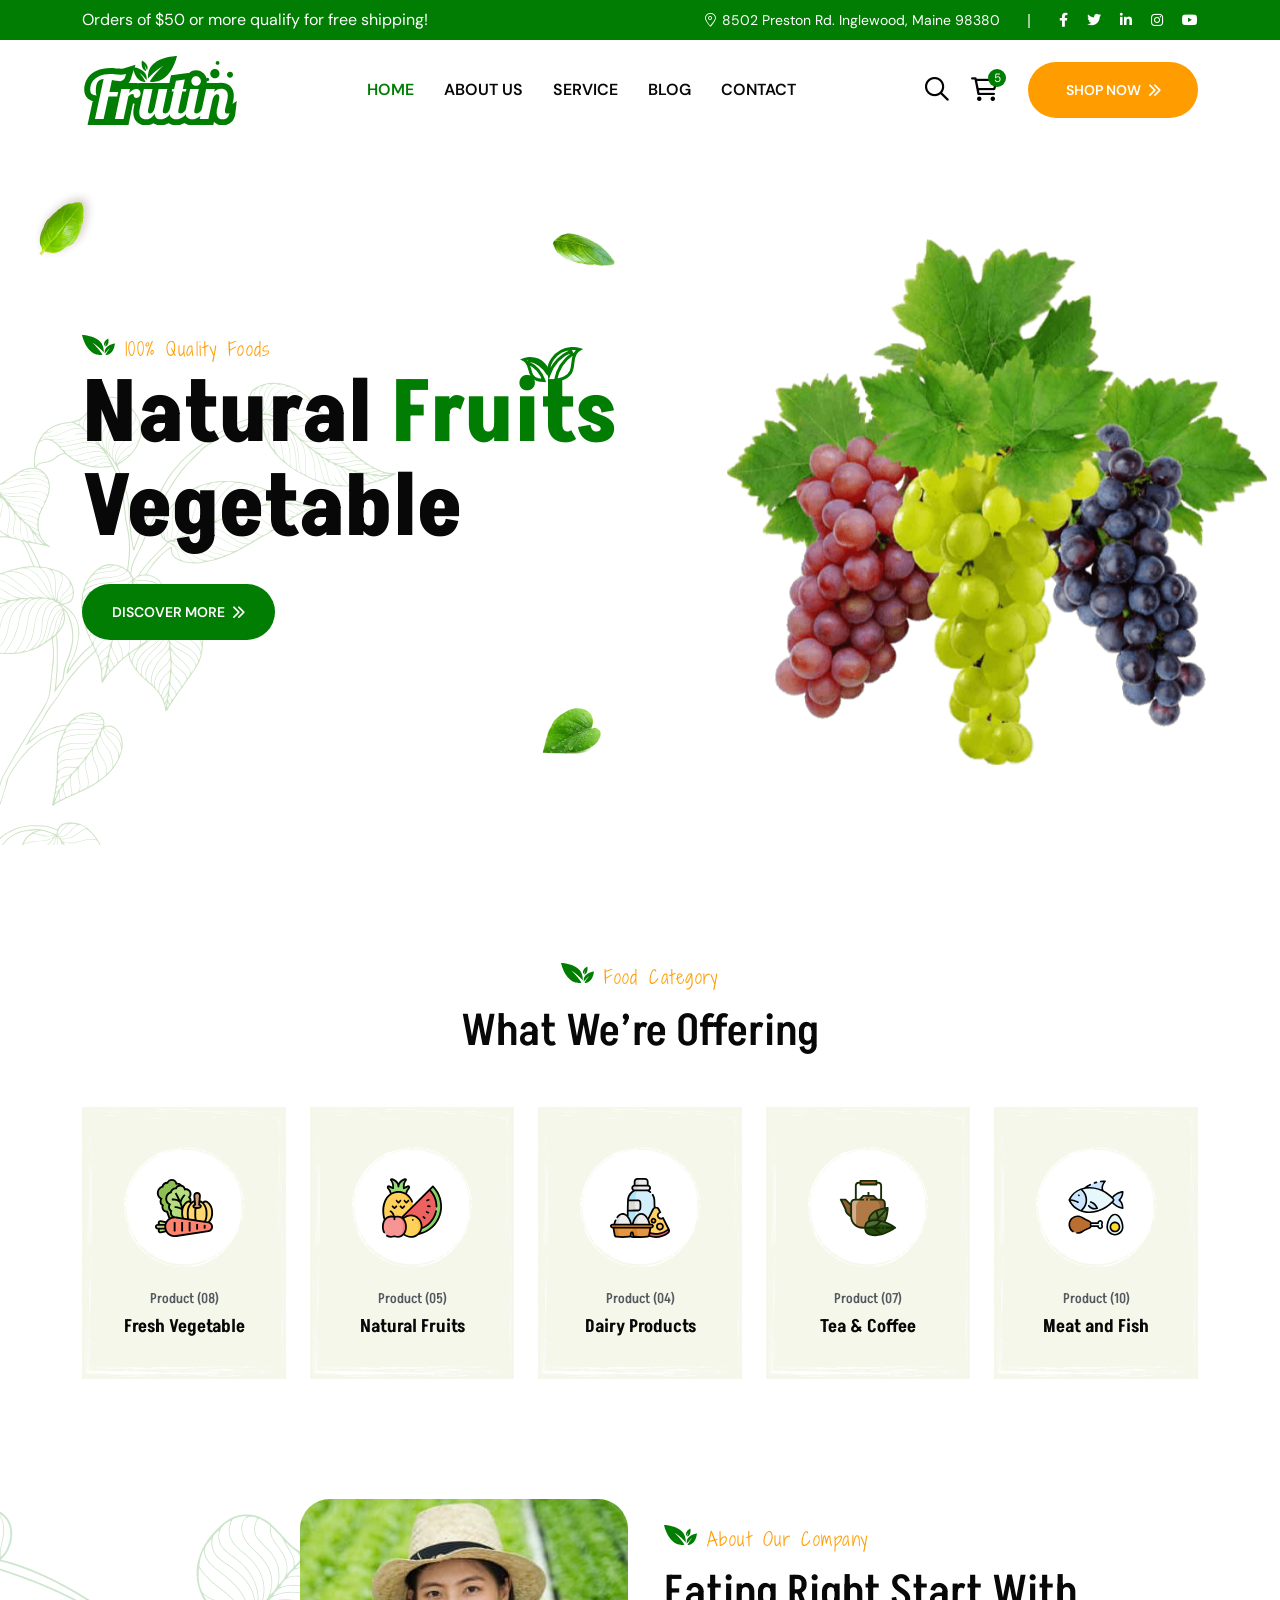
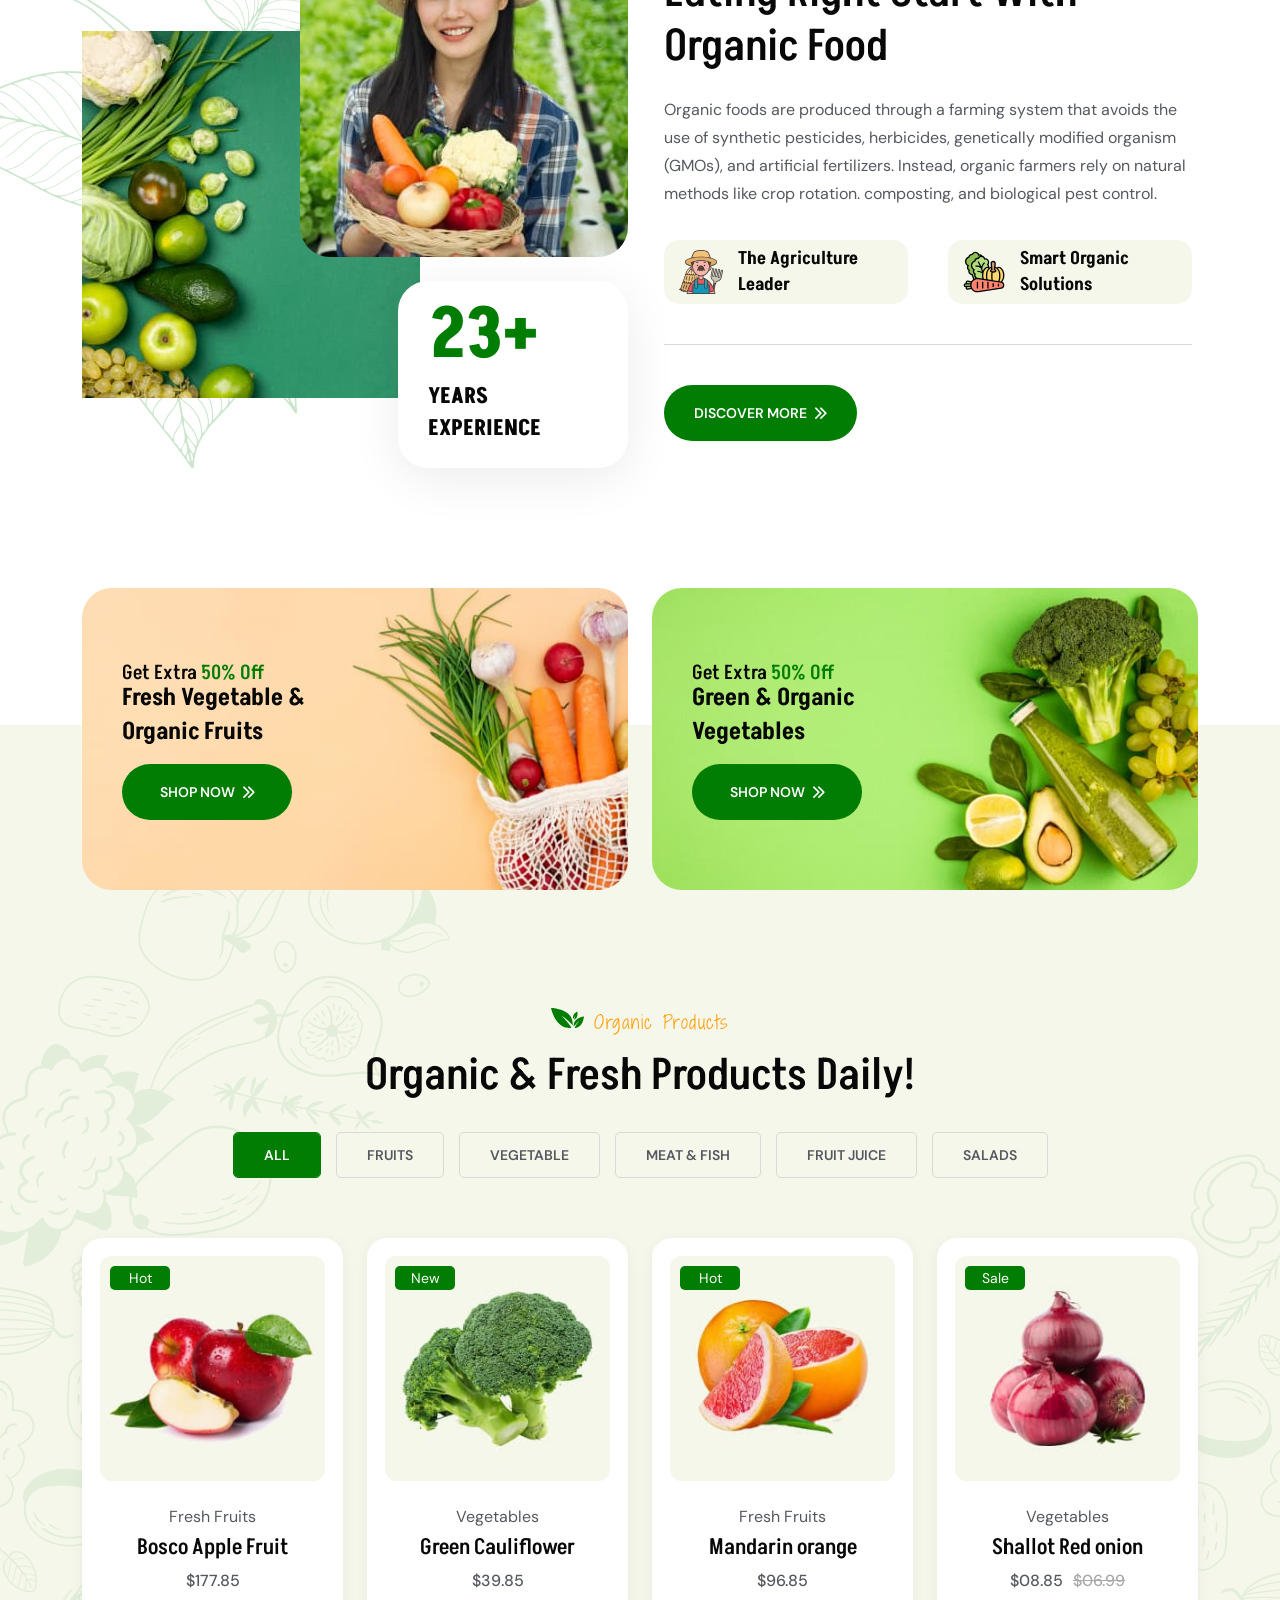
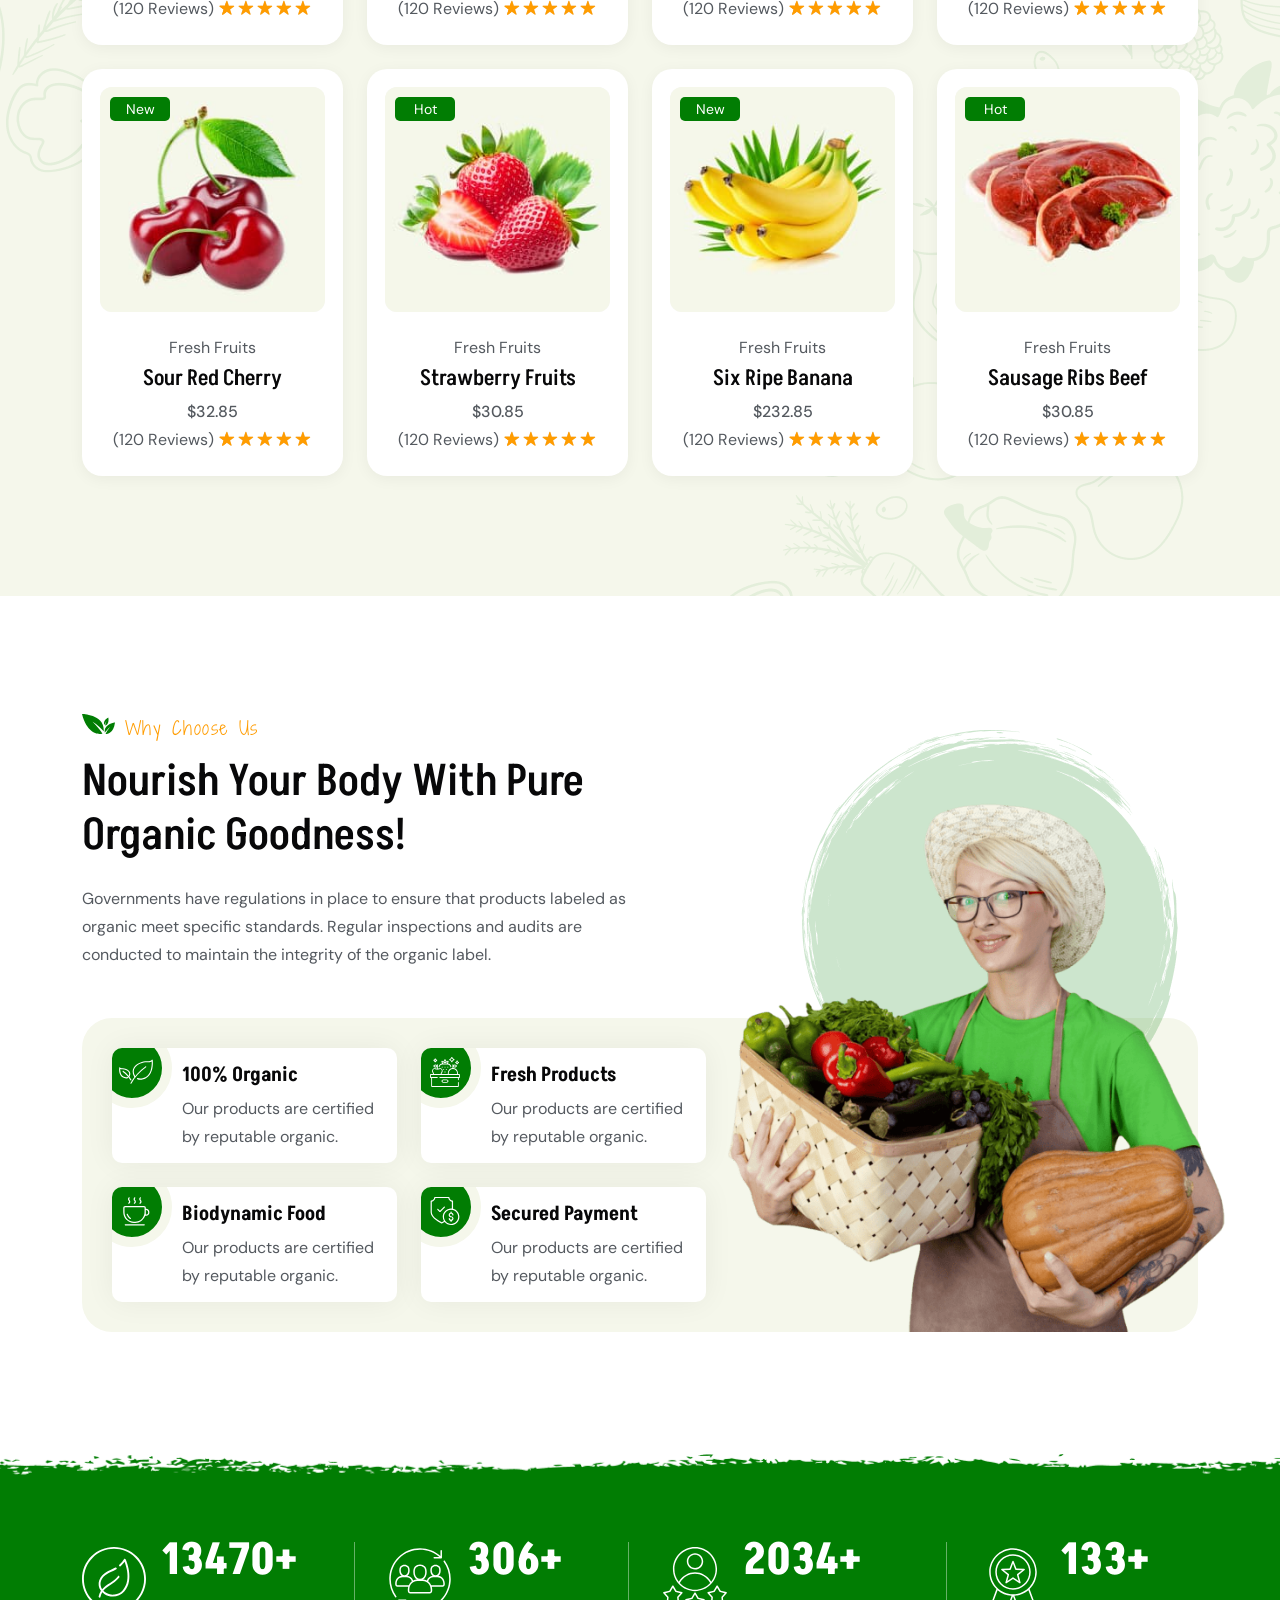
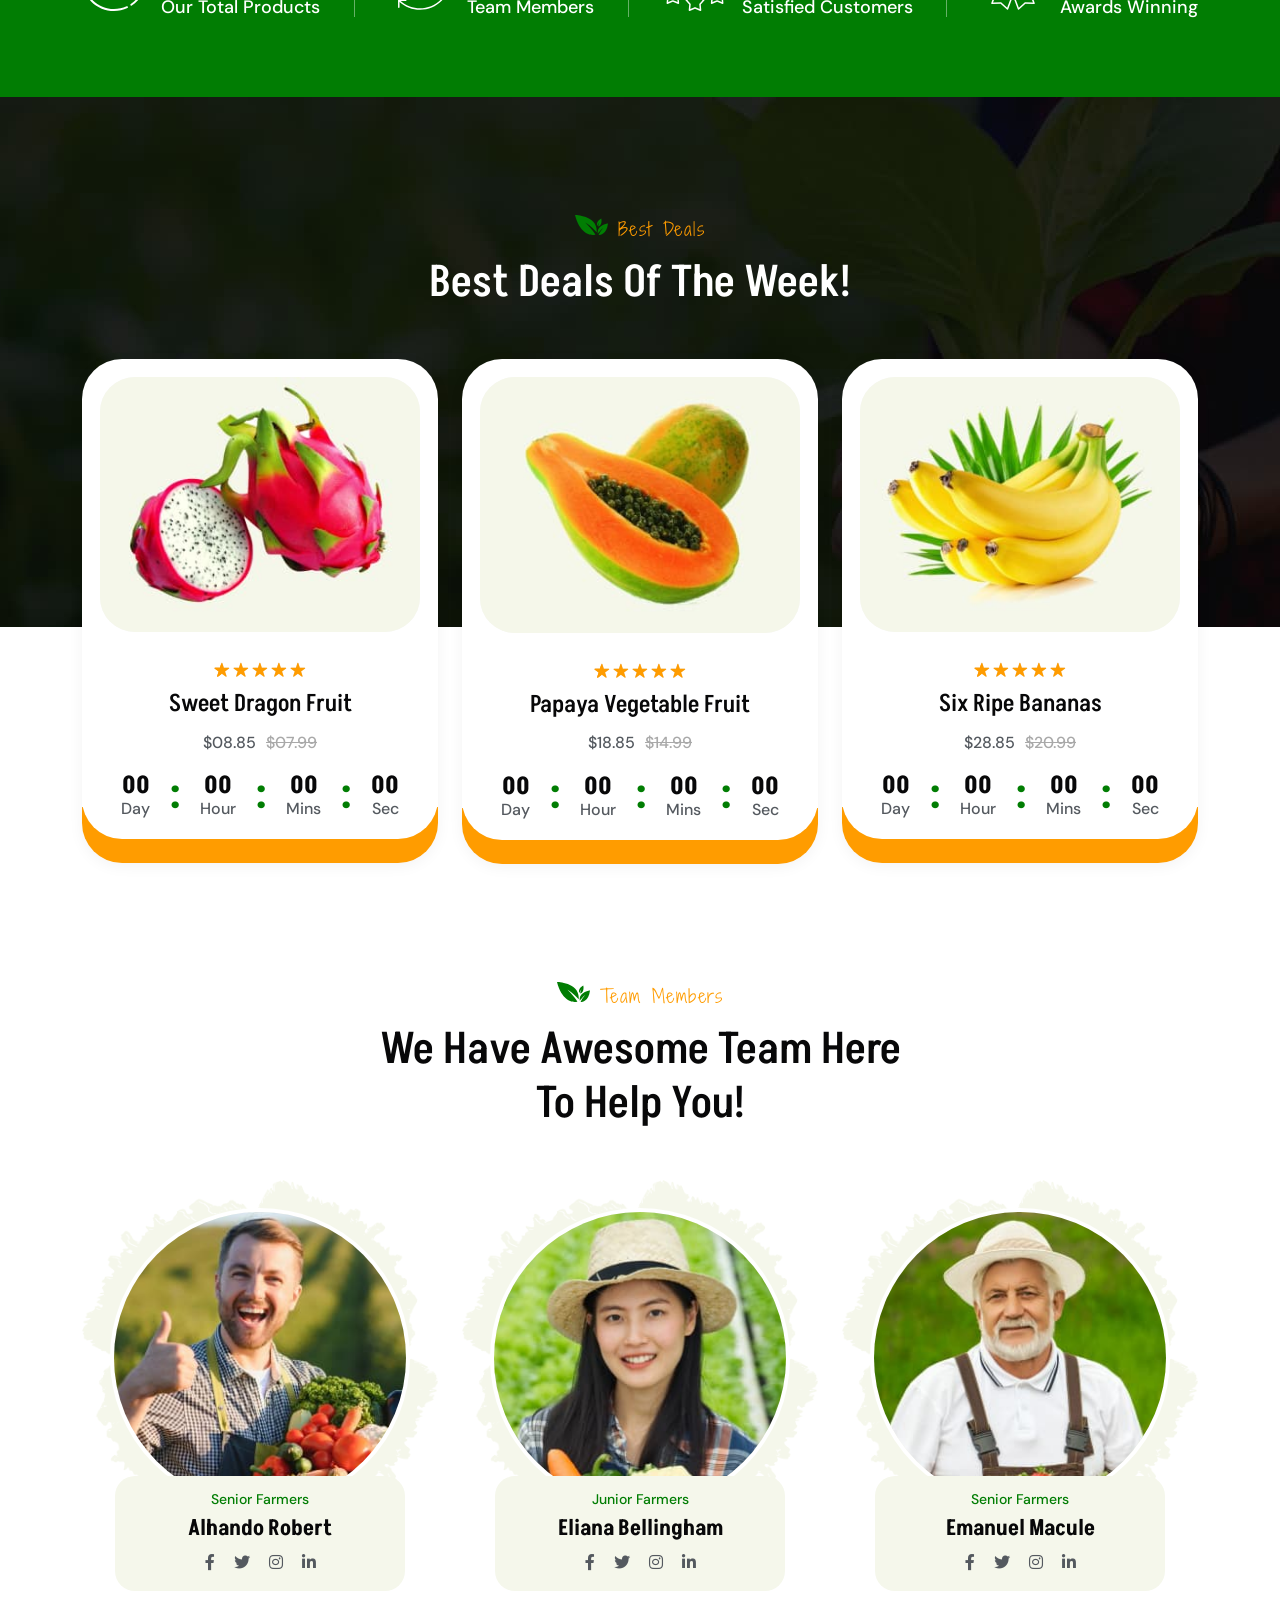
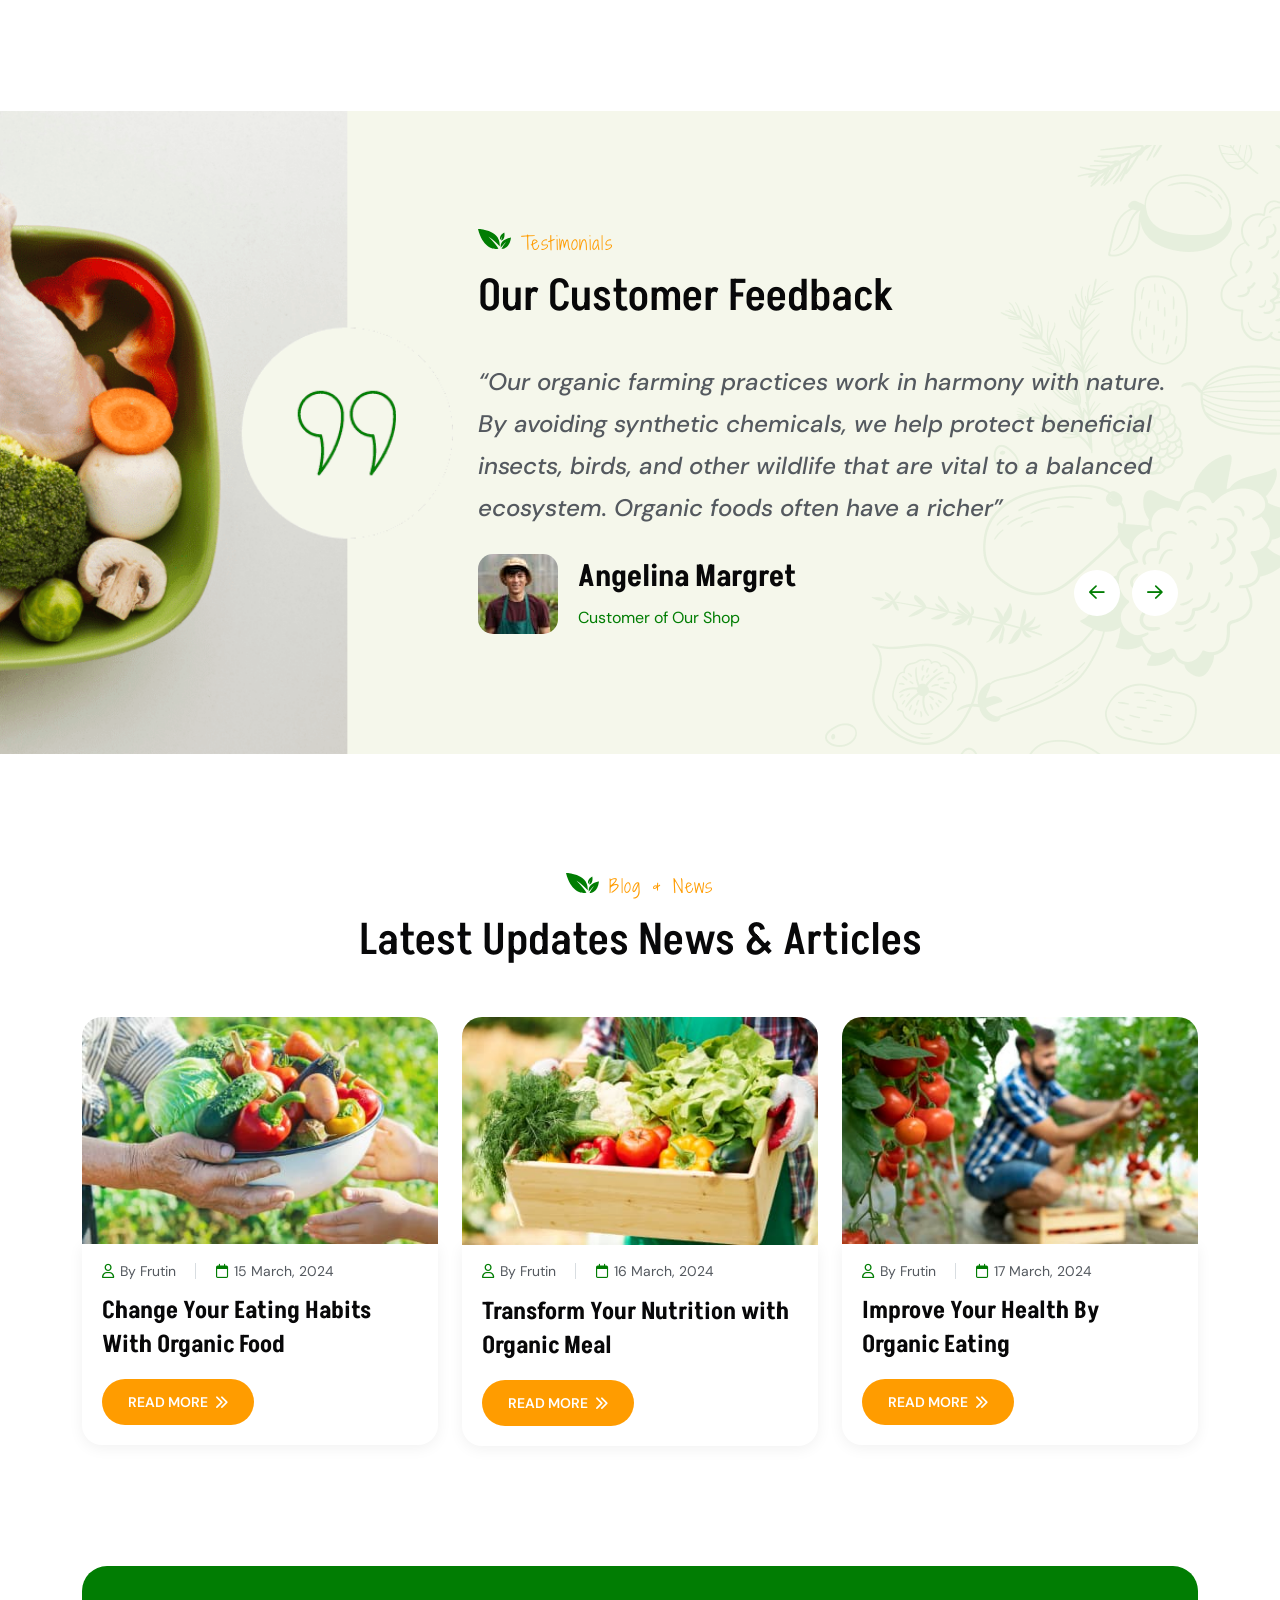
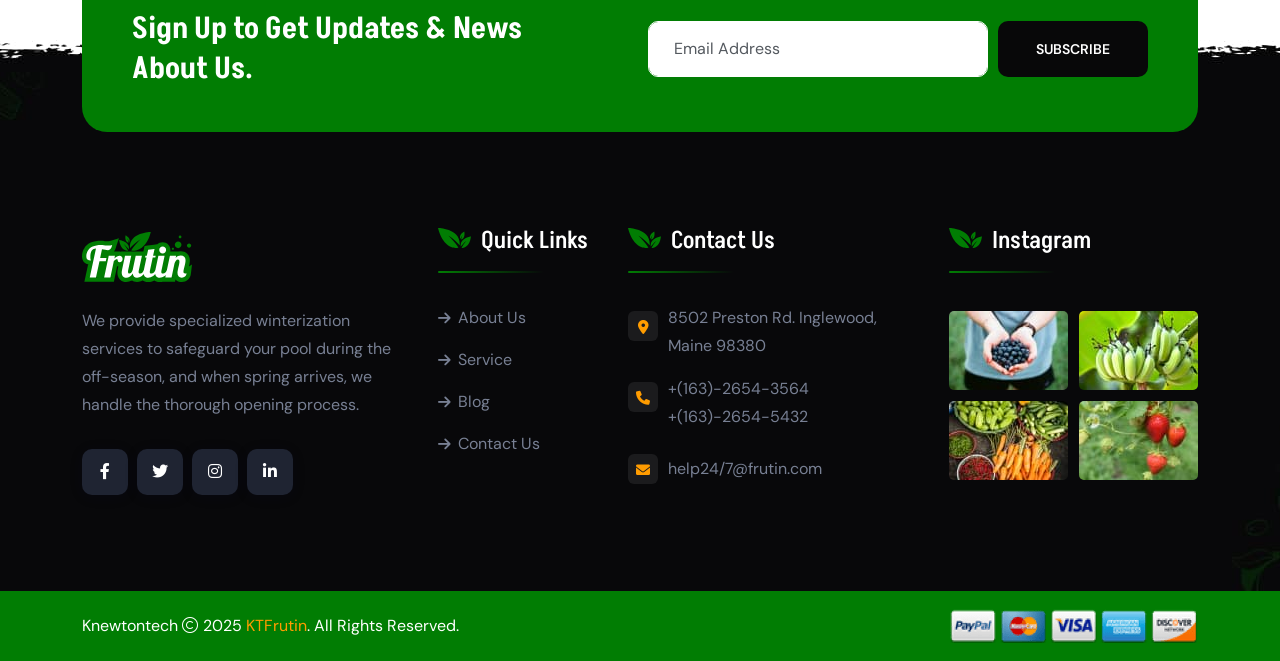
==== commit e771f159: "css" ====
--- a/index.html
+++ b/index.html
@@ -12,21 +12,7 @@
 		<!-- Mobile Specific Metas -->
 		<meta name="viewport" content="width=device-width, initial-scale=1, shrink-to-fit=no" />
 
-		<!-- Favicons - Place favicon.ico in the root directory -->
-		<link rel="apple-touch-icon" sizes="57x57" href="assets/img/favicons/apple-icon-57x57.png" />
-		<link rel="apple-touch-icon" sizes="60x60" href="assets/img/favicons/apple-icon-60x60.png" />
-		<link rel="apple-touch-icon" sizes="72x72" href="assets/img/favicons/apple-icon-72x72.png" />
-		<link rel="apple-touch-icon" sizes="76x76" href="assets/img/favicons/apple-icon-76x76.png" />
-		<link rel="apple-touch-icon" sizes="114x114" href="assets/img/favicons/apple-icon-114x114.png" />
-		<link rel="apple-touch-icon" sizes="120x120" href="assets/img/favicons/apple-icon-120x120.png" />
-		<link rel="apple-touch-icon" sizes="144x144" href="assets/img/favicons/apple-icon-144x144.png" />
-		<link rel="apple-touch-icon" sizes="152x152" href="assets/img/favicons/apple-icon-152x152.png" />
-		<link rel="apple-touch-icon" sizes="180x180" href="assets/img/favicons/apple-icon-180x180.png" />
-		<link rel="icon" type="image/png" sizes="192x192" href="assets/img/favicons/android-icon-192x192.png" />
-		<link rel="icon" type="image/png" sizes="32x32" href="assets/img/favicons/favicon-32x32.png" />
-		<link rel="icon" type="image/png" sizes="96x96" href="assets/img/favicons/favicon-96x96.png" />
-		<link rel="icon" type="image/png" sizes="16x16" href="assets/img/favicons/favicon-16x16.png" />
-		<link rel="manifest" href="assets/img/favicons/manifest.json" />
+		<link rel="icon" href="./assets/img/FRUTINLOGO.png" type="image/png" />
 		<meta name="msapplication-TileColor" content="#ffffff" />
 		<meta name="msapplication-TileImage" content="assets/img/favicons/ms-icon-144x144.png" />
 		<meta name="theme-color" content="#ffffff" />
@@ -186,7 +172,11 @@
 		<!--==============================
 Hero Area
 ==============================-->
-		<div class="th-hero-wrapper hero-1" id="hero" data-bg-src="https://themeholy.com/html/frutin/demo/assets/img/hero/hero_bg_1_2.jpg">
+		<div
+			class="th-hero-wrapper hero-1"
+			id="hero"
+			data-bg-src="https://themeholy.com/html/frutin/demo/assets/img/hero/hero_bg_1_2.jpg"
+		>
 			<div class="swiper th-slider" id="heroSlide1" data-slider-options='{"effect":"fade"}'>
 				<div class="swiper-wrapper">
 					<div class="swiper-slide">
--- a/assets/css/style.css
+++ b/assets/css/style.css
@@ -3399,7 +3399,7 @@
 	}
 }
 
-	/*=================================
+/*=================================
     04. Template Style
 ==================================*/
 /*------------------- 4.1. Widget  -------------------*/
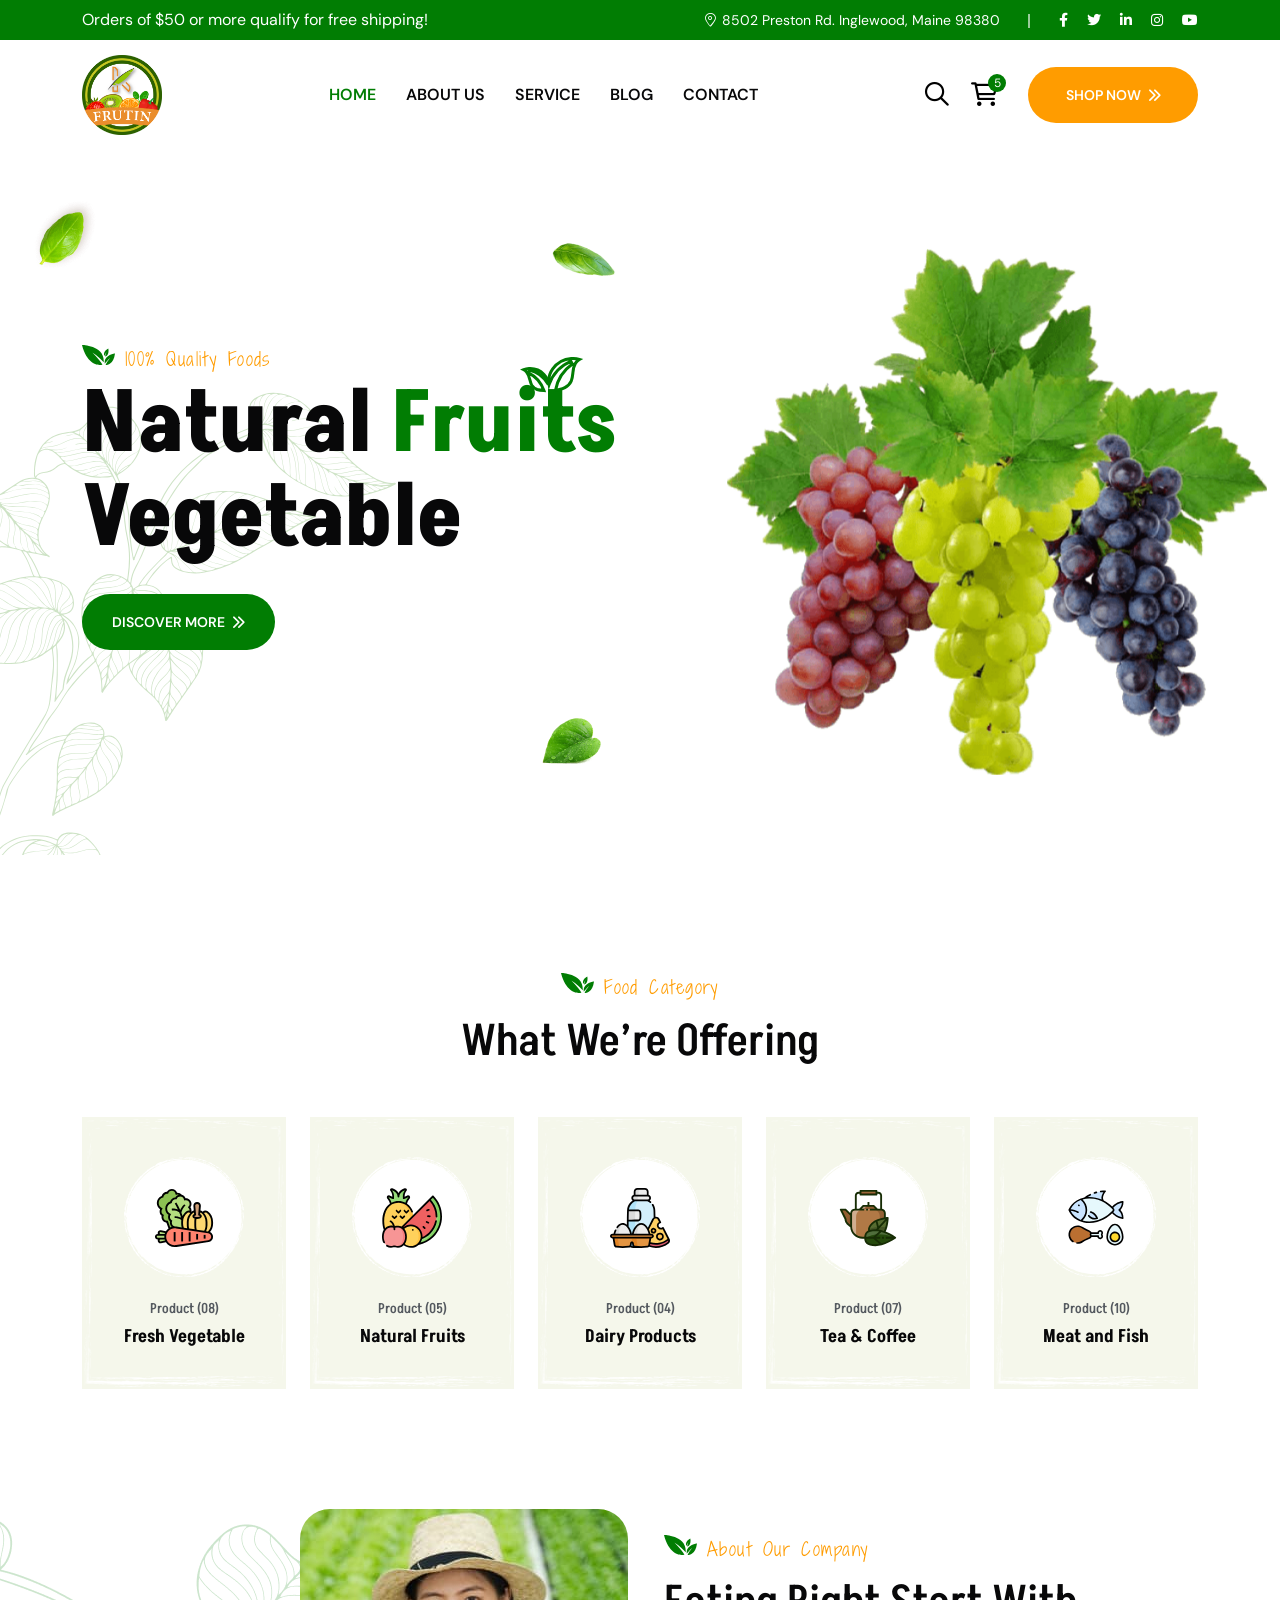
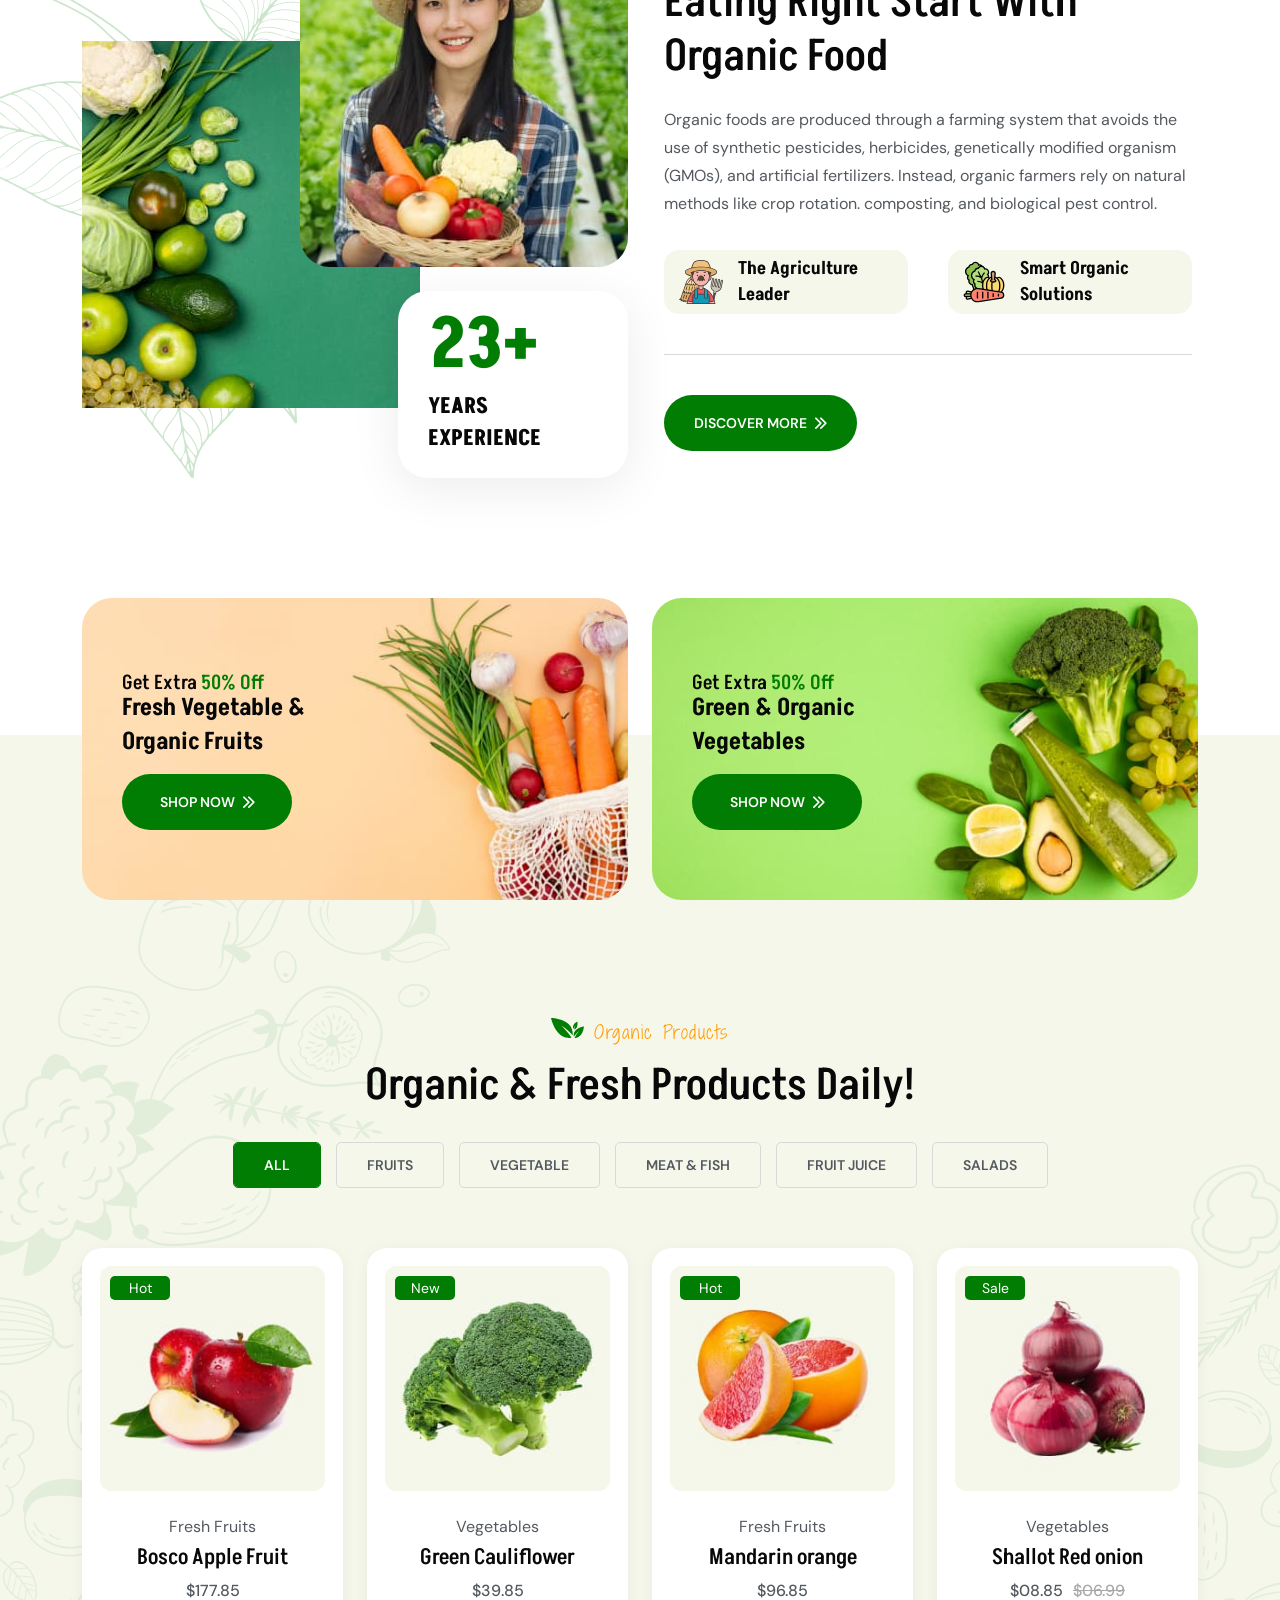
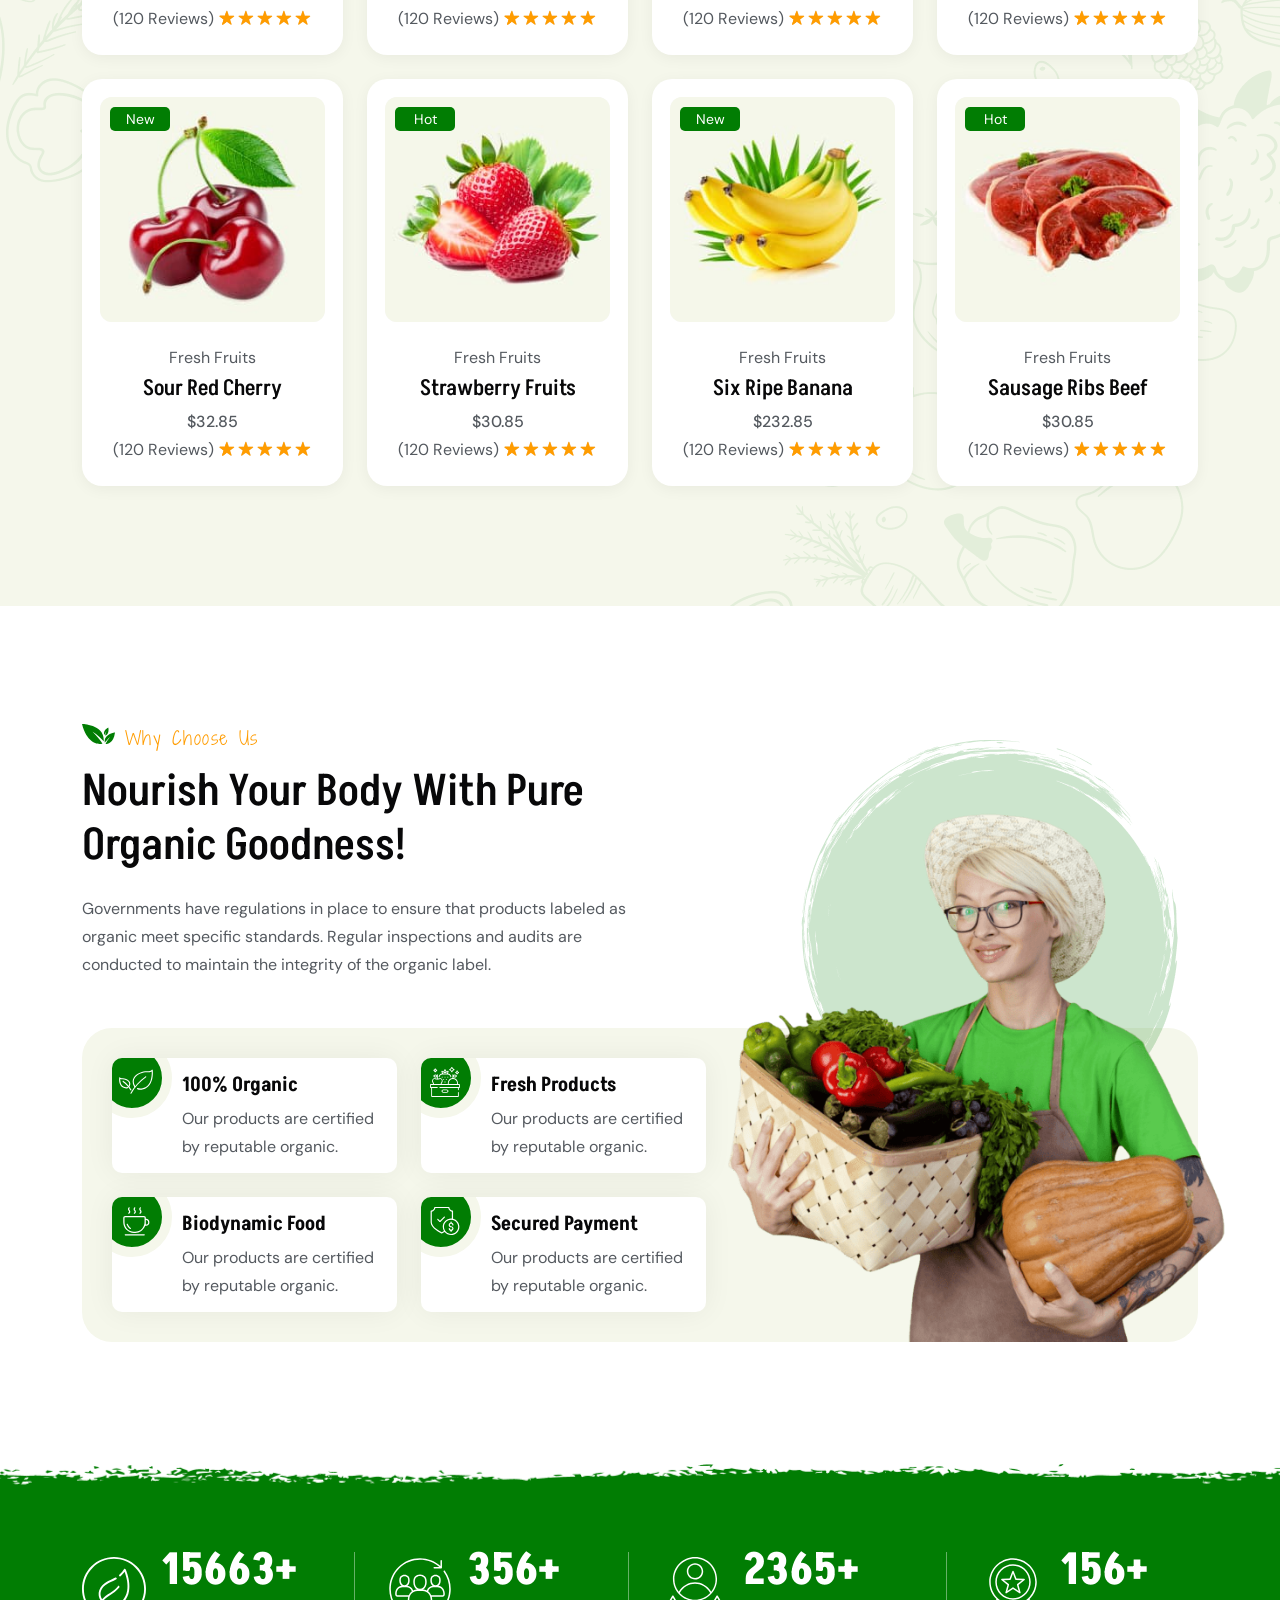
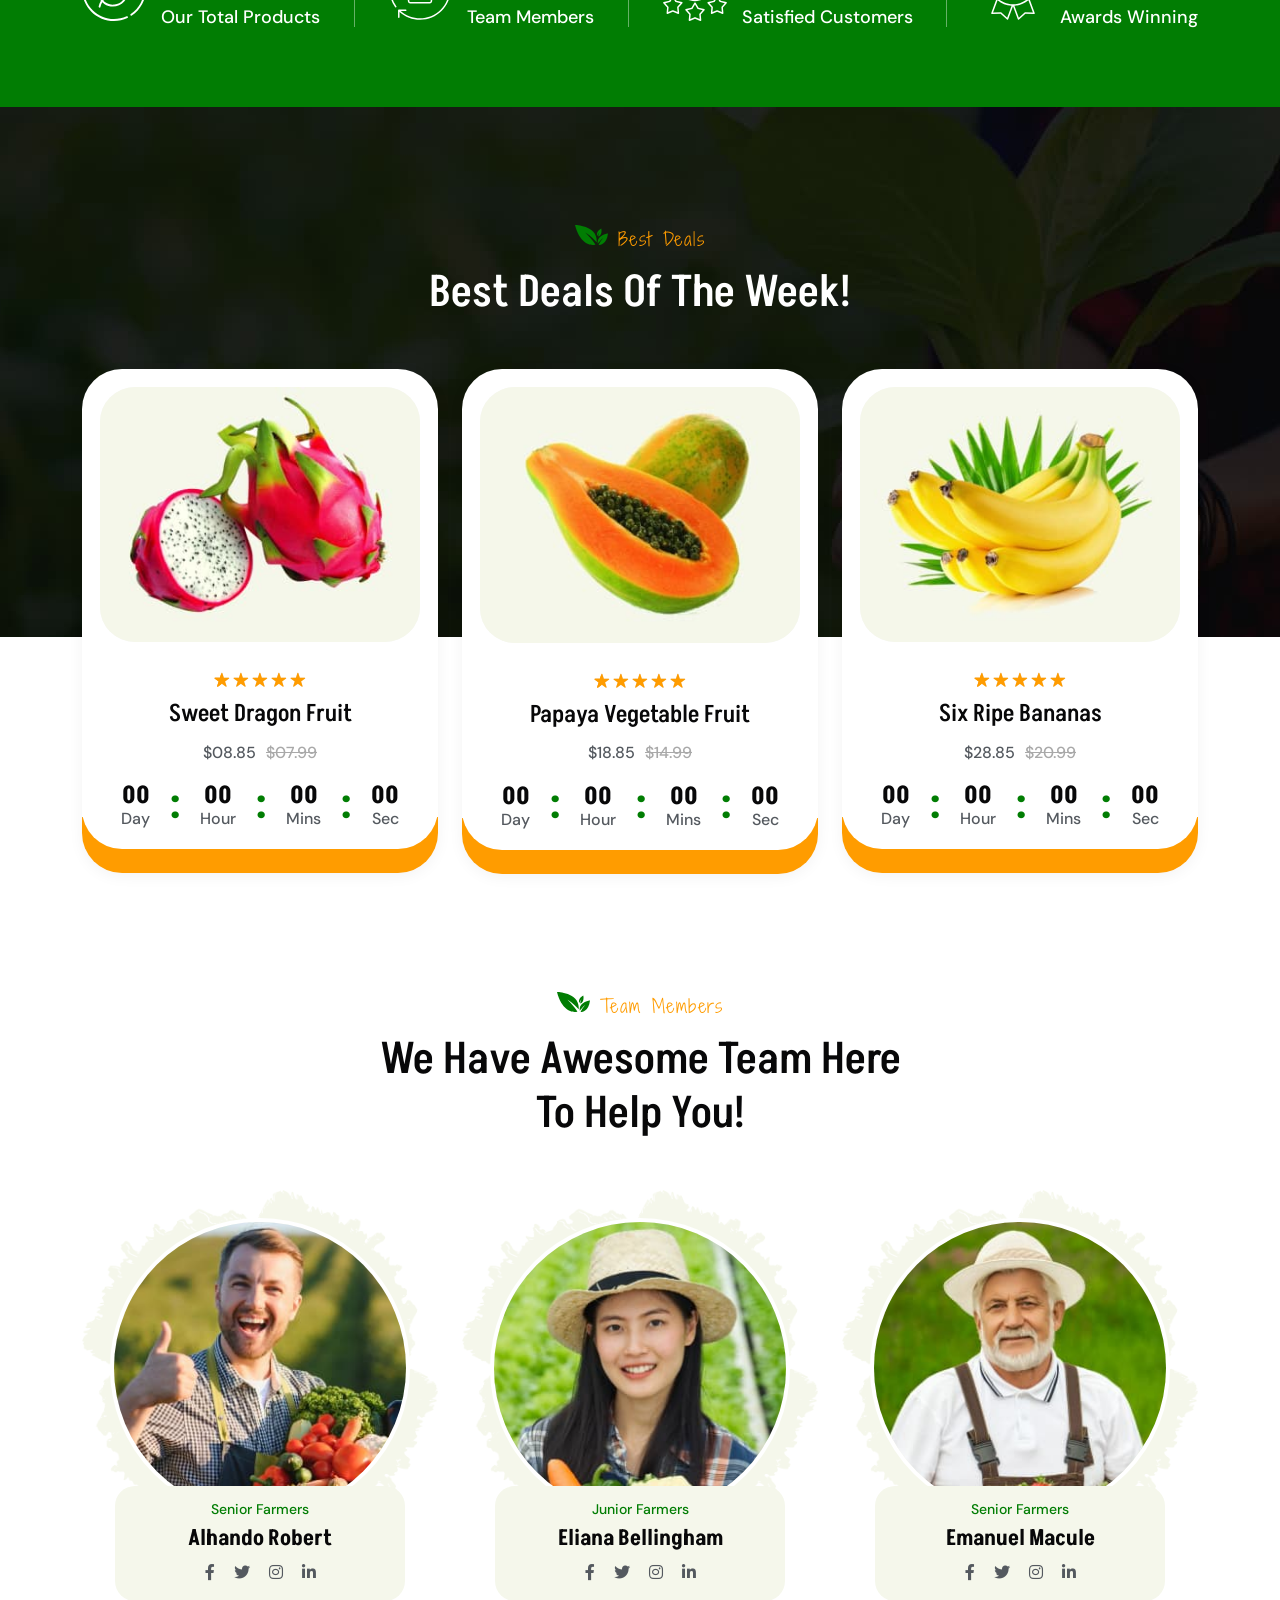
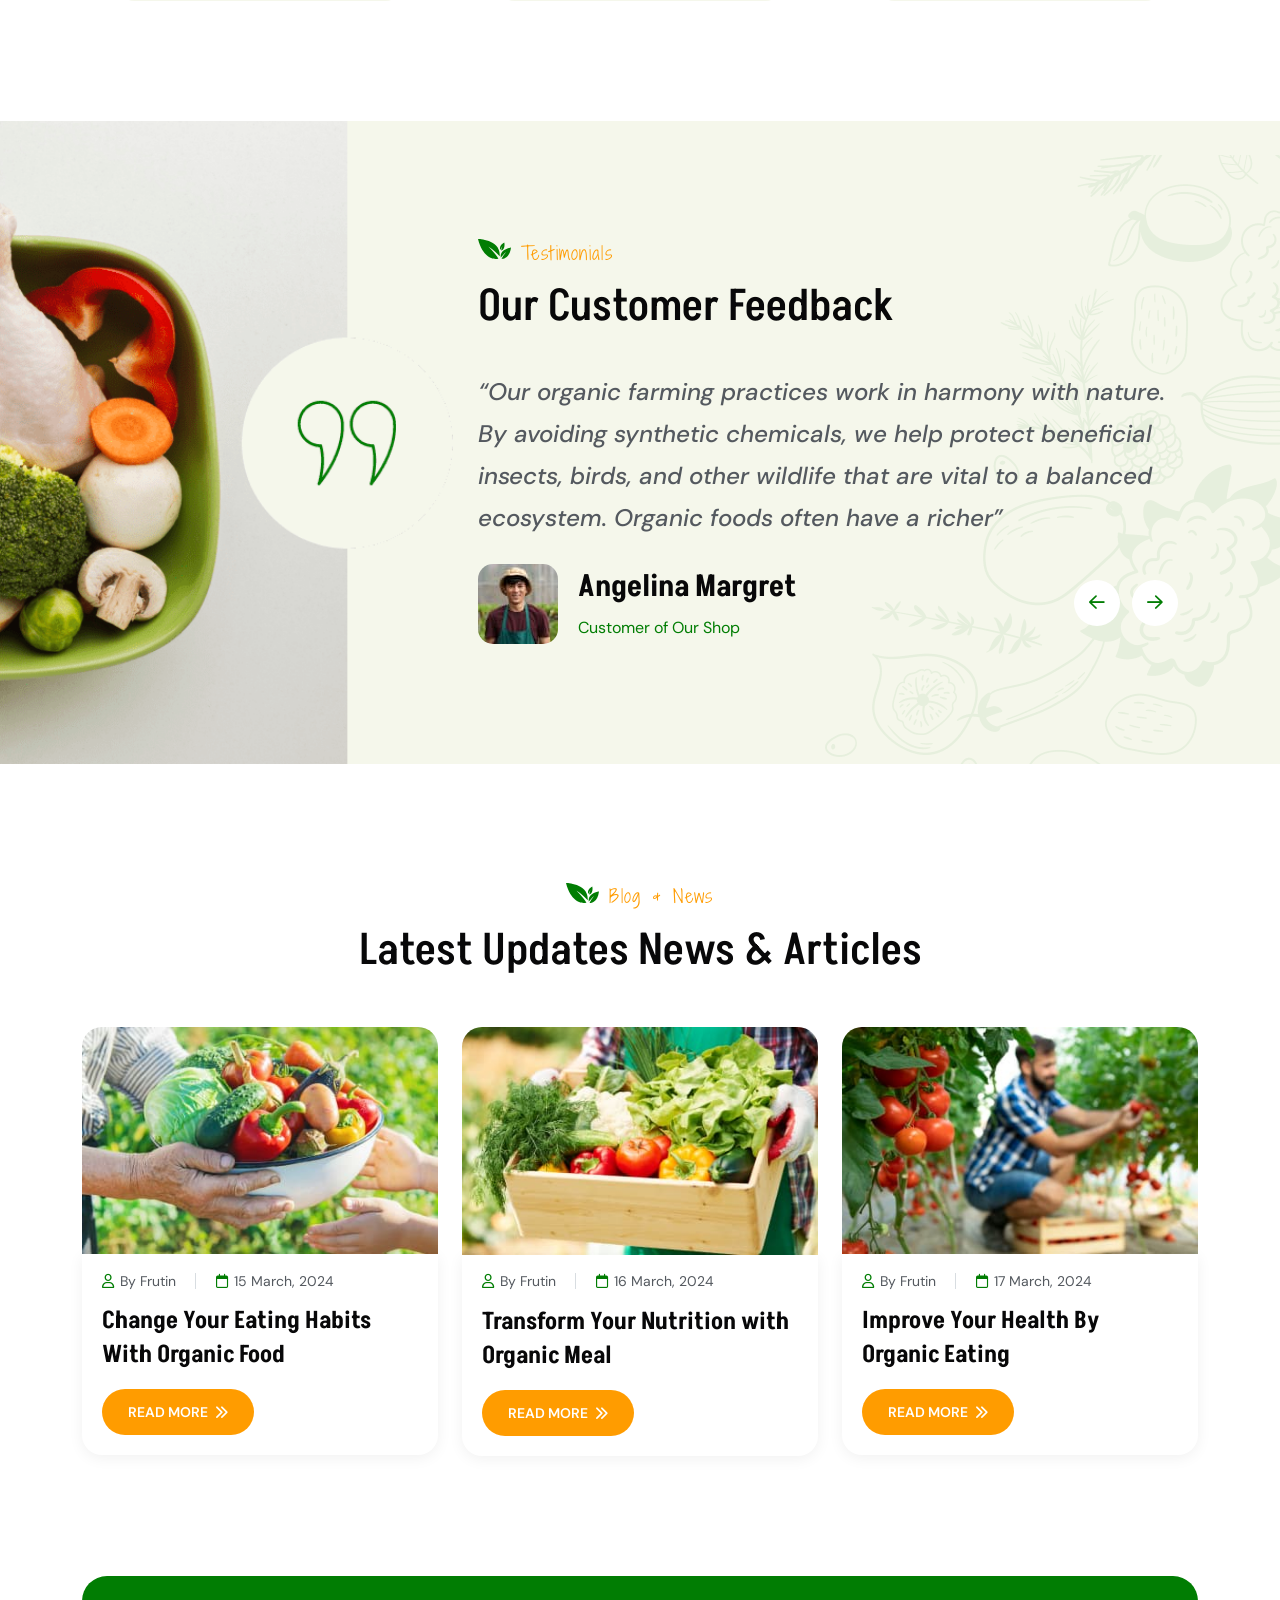
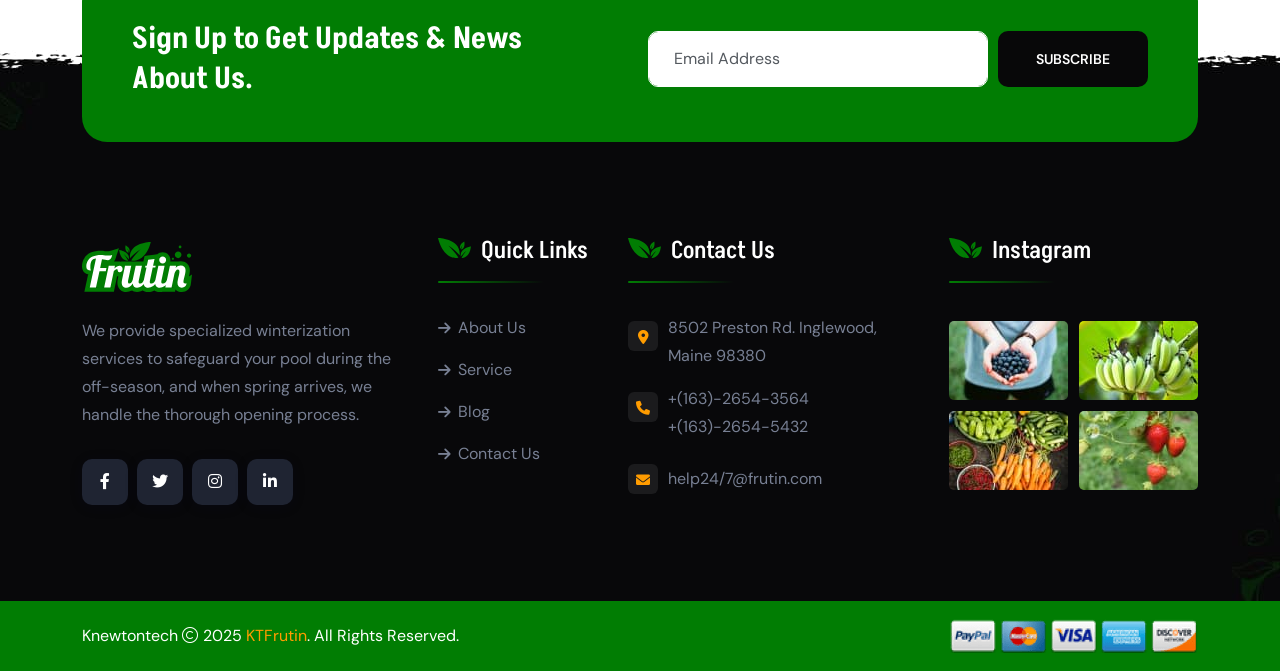
==== commit b825fab0: "header logo changed" ====
--- a/index.html
+++ b/index.html
@@ -74,7 +74,7 @@
 			<div class="th-menu-area text-center">
 				<button class="th-menu-toggle"><i class="fal fa-times"></i></button>
 				<div class="mobile-logo">
-					<a href="home-organic-farm.html"><img src="assets/img/logo.svg" alt="Frutin" /></a>
+					<a href="home-organic-farm.html"><img style="width: 80px; height: 80px;" src="assets/img/FRUTINLOGO.png" alt="Frutin" /></a>
 				</div>
 				<div class="th-mobile-menu">
 					<ul>
@@ -136,7 +136,7 @@
 						<div class="row align-items-center justify-content-between">
 							<div class="col-auto">
 								<div class="header-logo">
-									<a href="home-organic-farm.html"><img src="assets/img/logo.svg" alt="Frutin" /></a>
+									<a href="home-organic-farm.html"><img style="width: 80px; height: 80px;" src="assets/img/FRUTINLOGO.png" alt="Frutin" /></a>
 								</div>
 							</div>
 							<div class="col-auto">
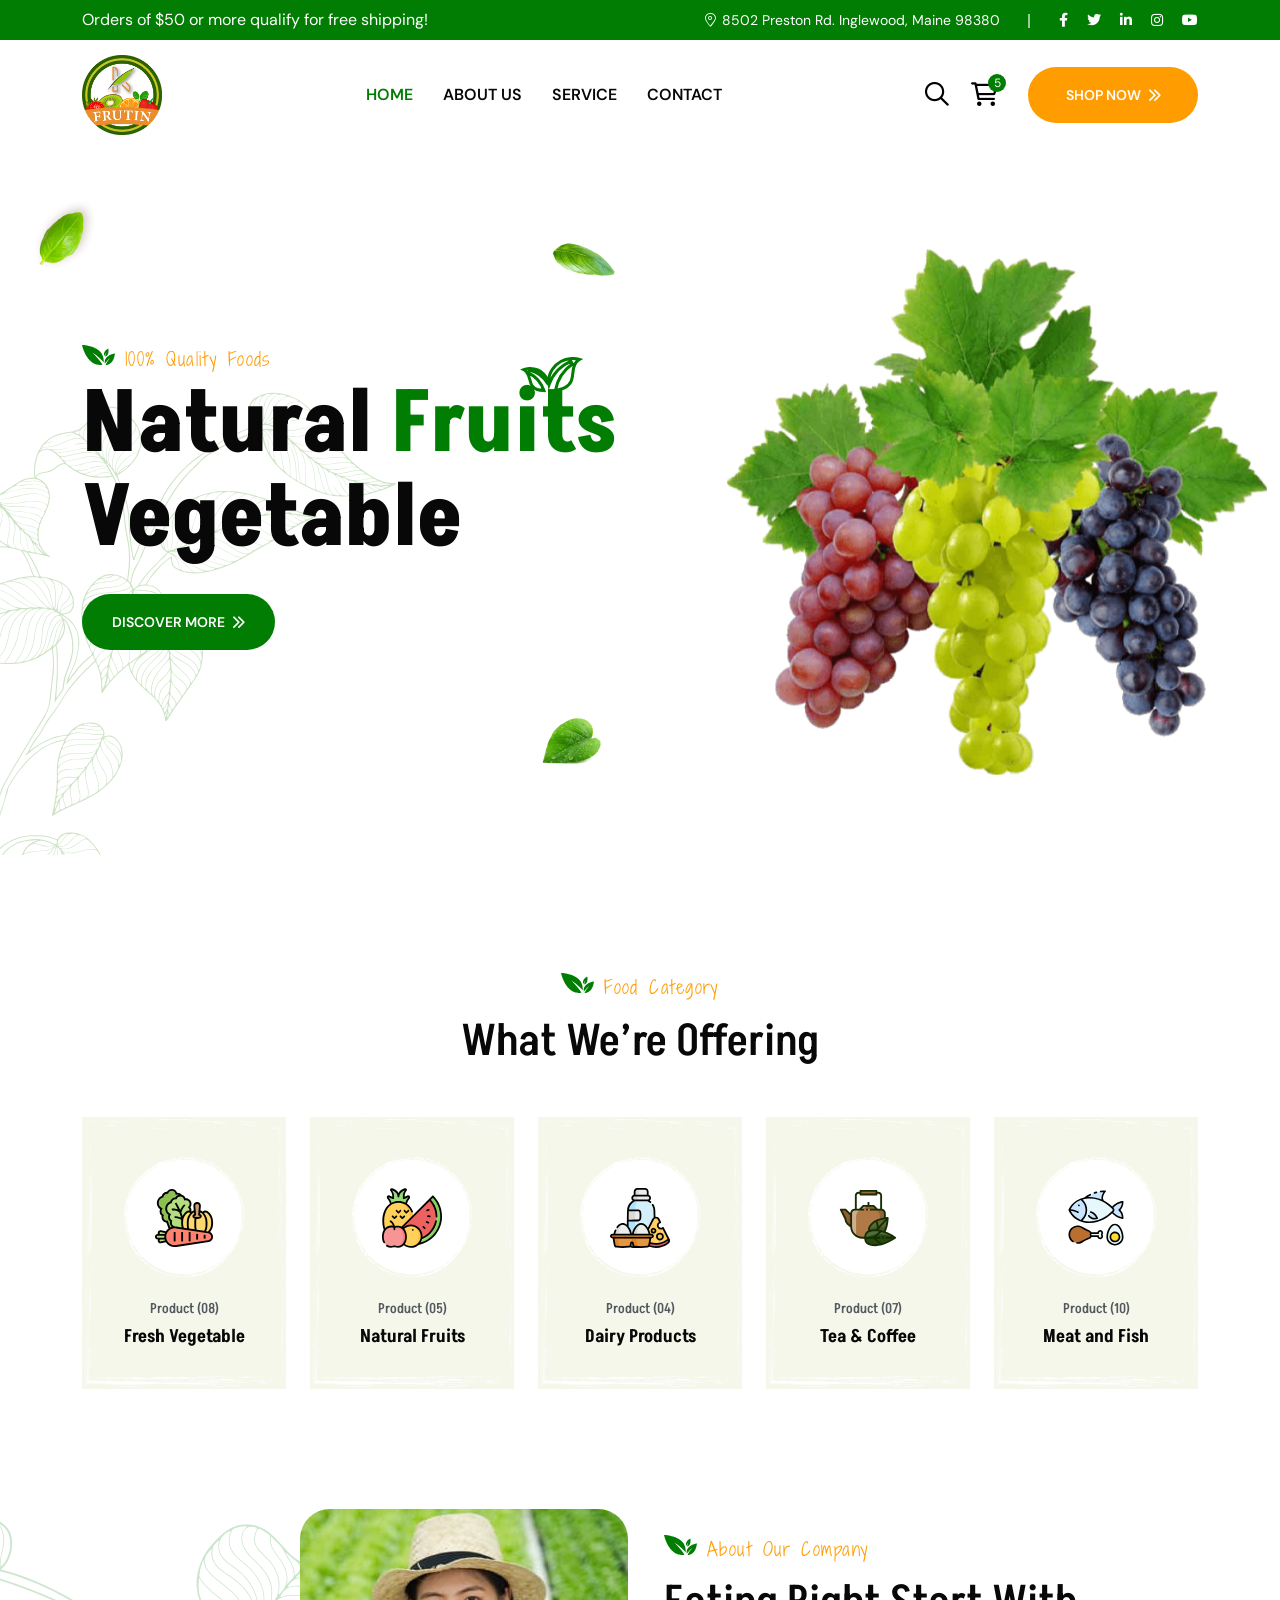
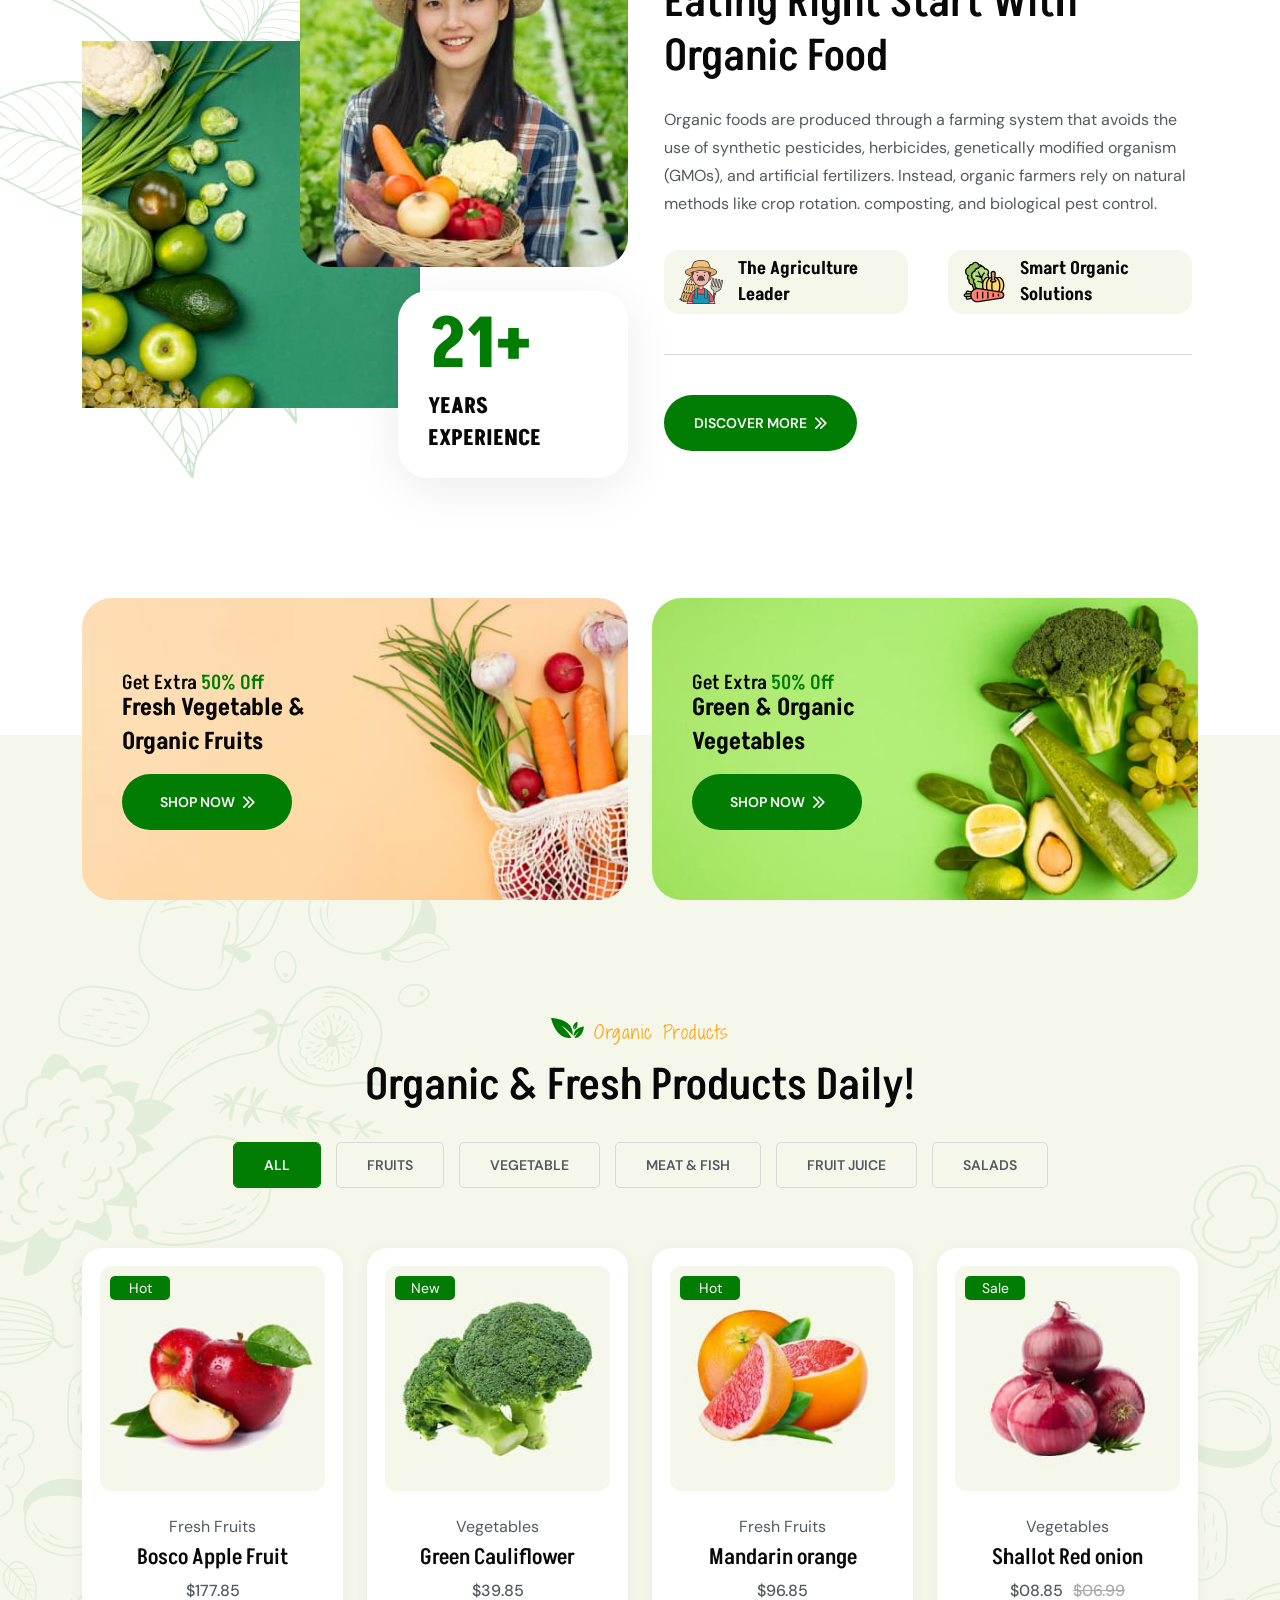
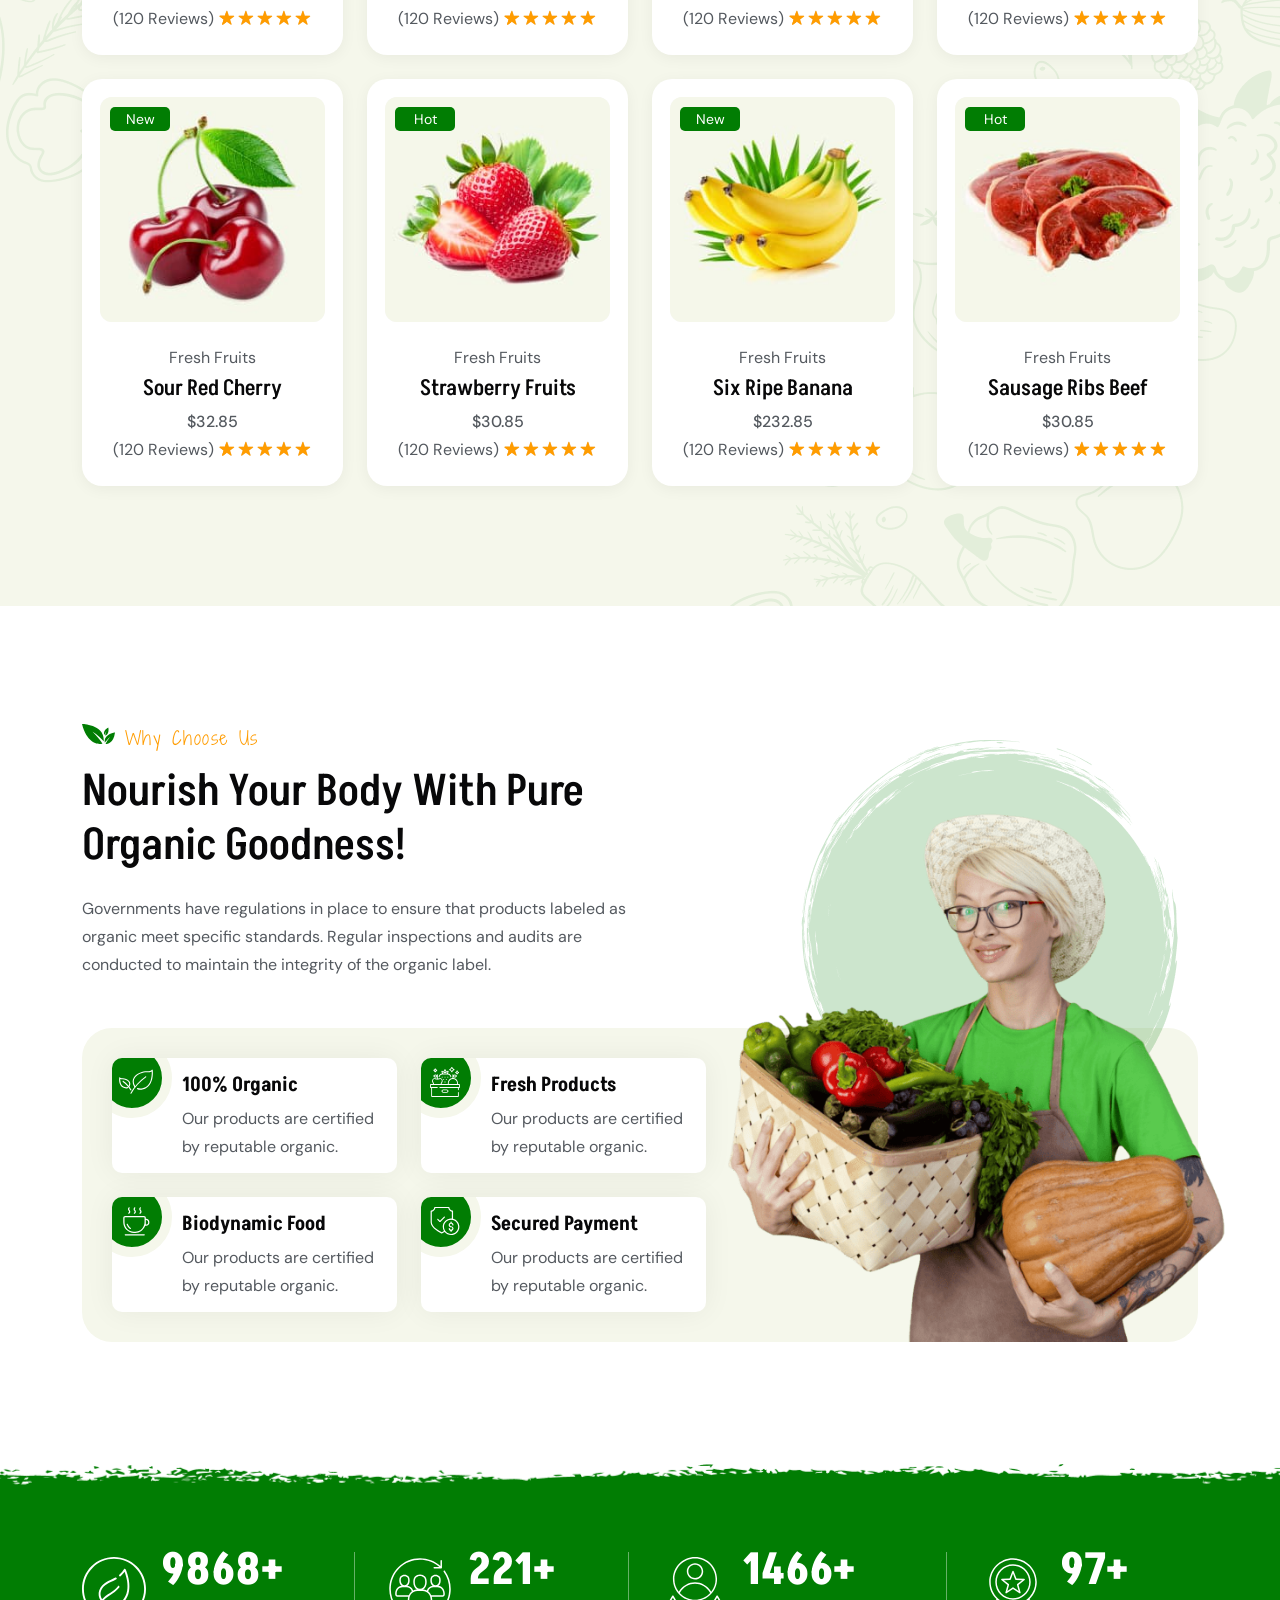
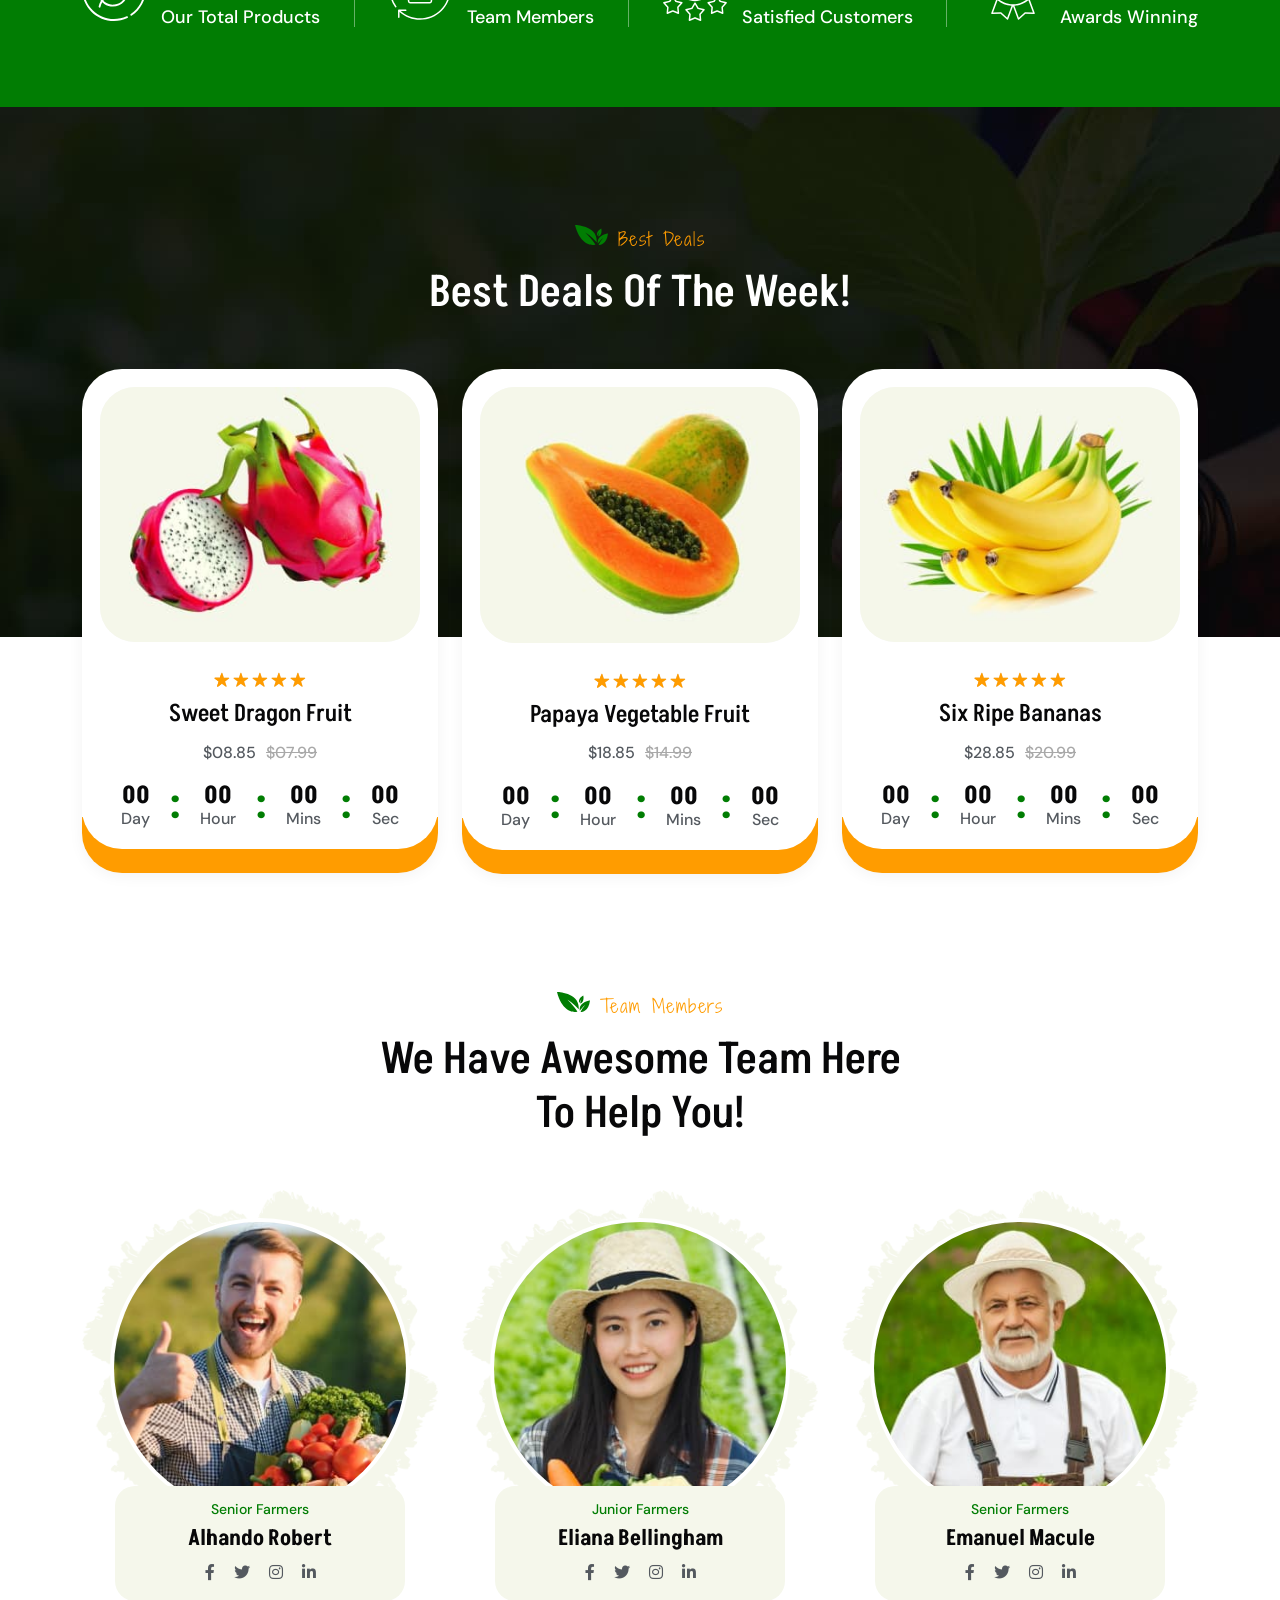
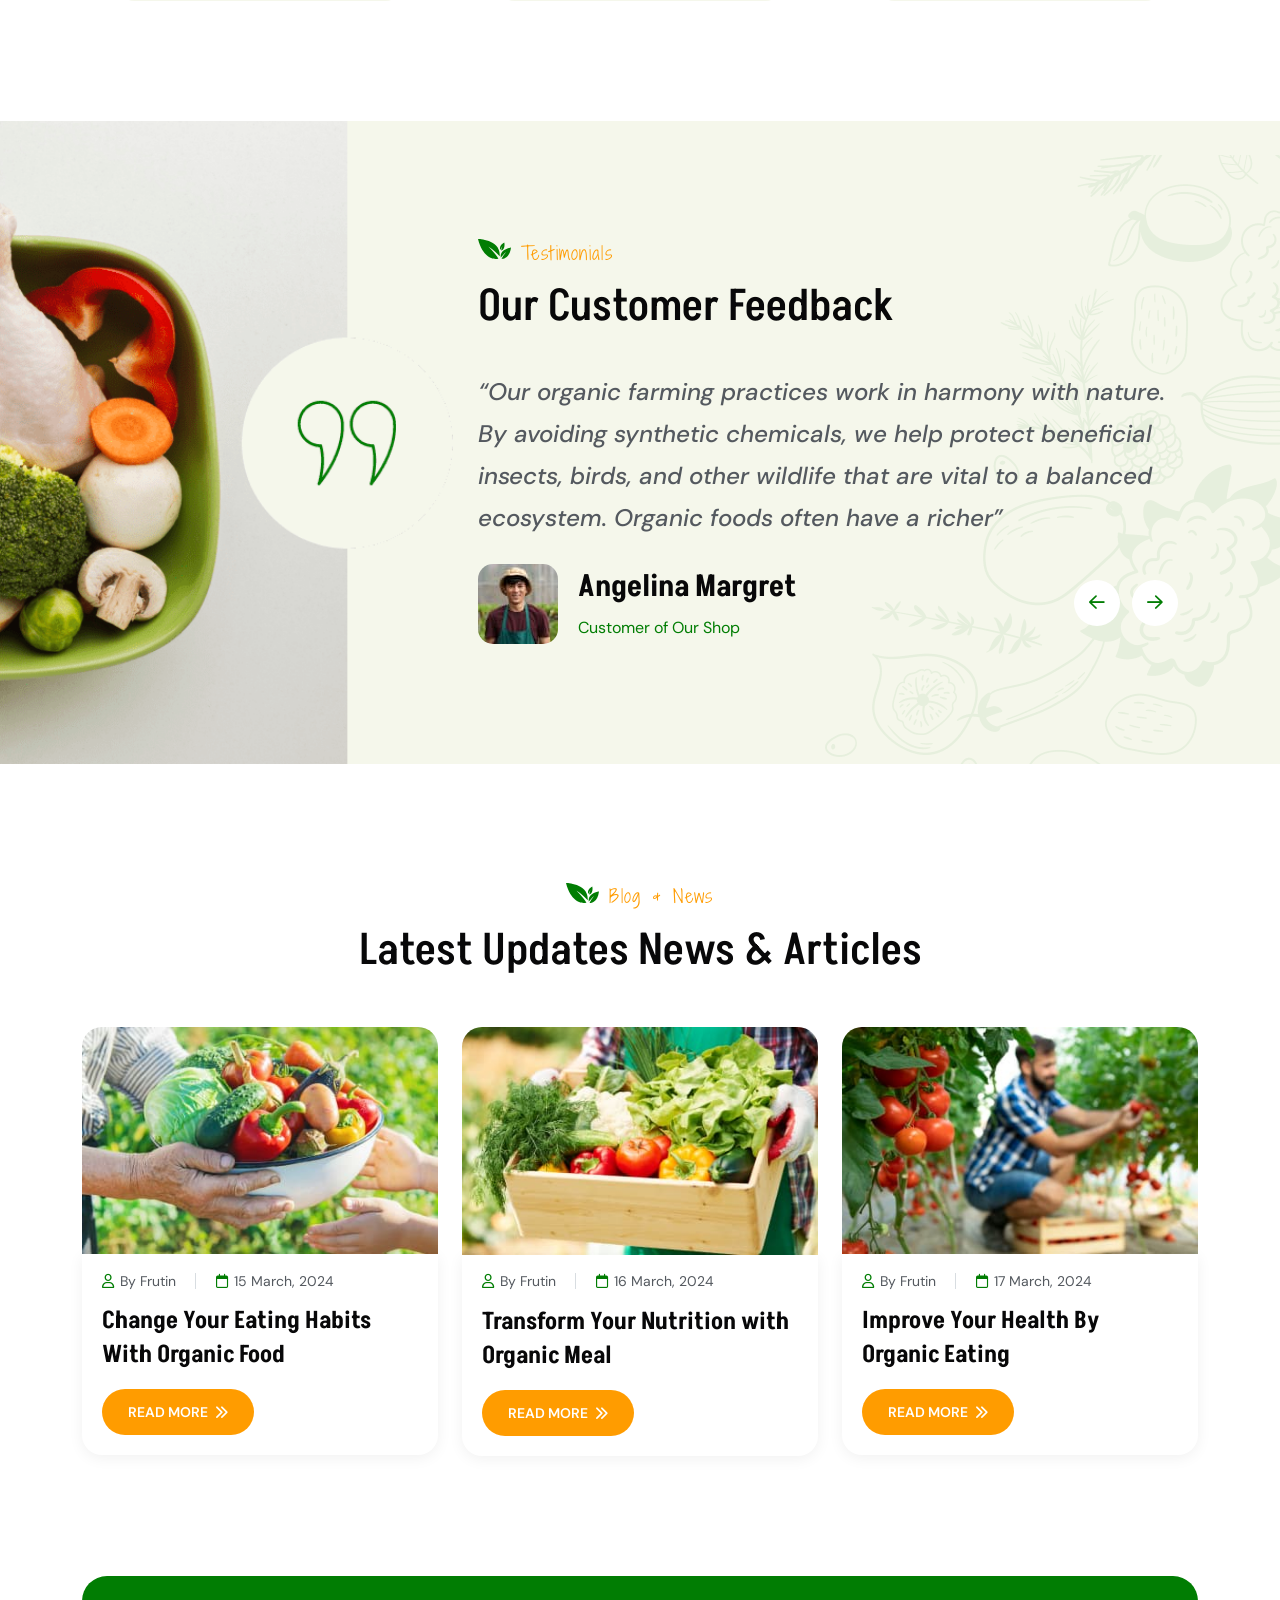
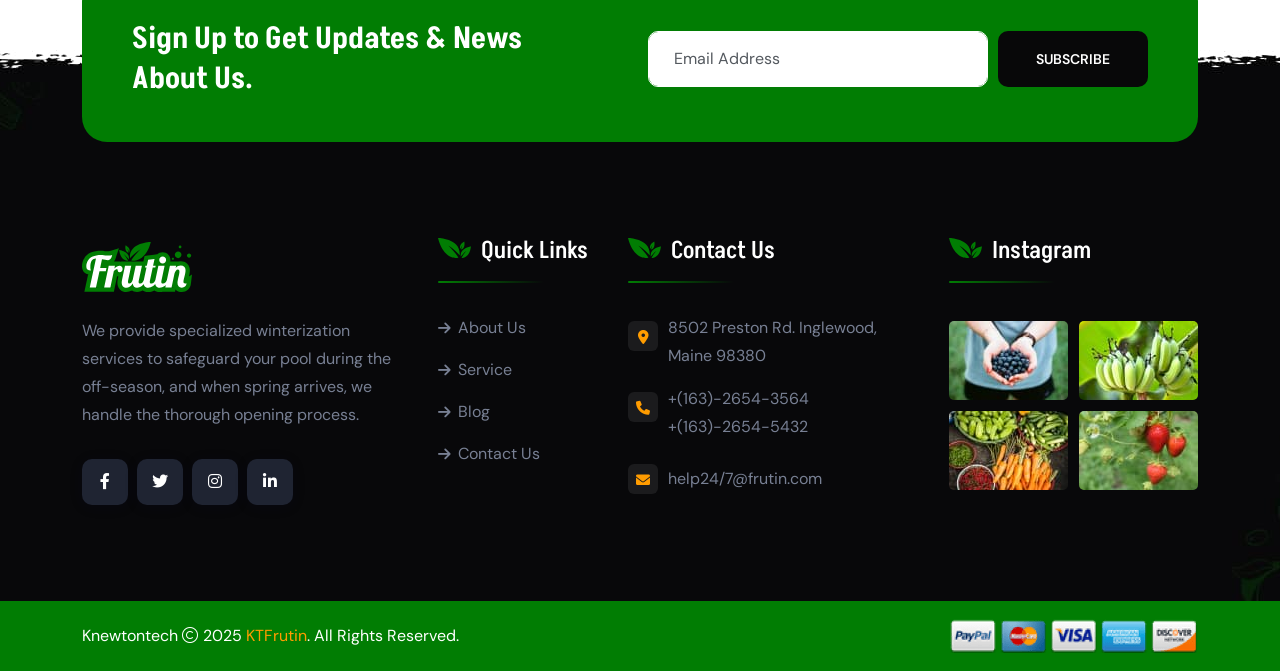
==== commit 67831c4e: "changes madded" ====
--- a/index.html
+++ b/index.html
@@ -74,7 +74,9 @@
 			<div class="th-menu-area text-center">
 				<button class="th-menu-toggle"><i class="fal fa-times"></i></button>
 				<div class="mobile-logo">
-					<a href="home-organic-farm.html"><img style="width: 80px; height: 80px;" src="assets/img/FRUTINLOGO.png" alt="Frutin" /></a>
+					<a href="home-organic-farm.html"
+						><img style="width: 80px; height: 80px" src="assets/img/FRUTINLOGO.png" alt="Frutin"
+					/></a>
 				</div>
 				<div class="th-mobile-menu">
 					<ul>
@@ -87,9 +89,7 @@
 						<li>
 							<a href="service.html">Service</a>
 						</li>
-						<li>
-							<a href="blog.html">Blog</a>
-						</li>
+
 						<li>
 							<a href="contact.html">Contact</a>
 						</li>
@@ -136,7 +136,9 @@
 						<div class="row align-items-center justify-content-between">
 							<div class="col-auto">
 								<div class="header-logo">
-									<a href="home-organic-farm.html"><img style="width: 80px; height: 80px;" src="assets/img/FRUTINLOGO.png" alt="Frutin" /></a>
+									<a href="home-organic-farm.html"
+										><img style="width: 80px; height: 80px" src="assets/img/FRUTINLOGO.png" alt="Frutin"
+									/></a>
 								</div>
 							</div>
 							<div class="col-auto">
@@ -145,7 +147,6 @@
 										<li><a href="index.html" class="active">Home</a></li>
 										<li><a href="about.html" class="">About Us</a></li>
 										<li><a href="service.html" class="">Service</a></li>
-										<li><a href="blog.html" class="">Blog</a></li>
 										<li>
 											<a href="contact.html">Contact</a>
 										</li>
